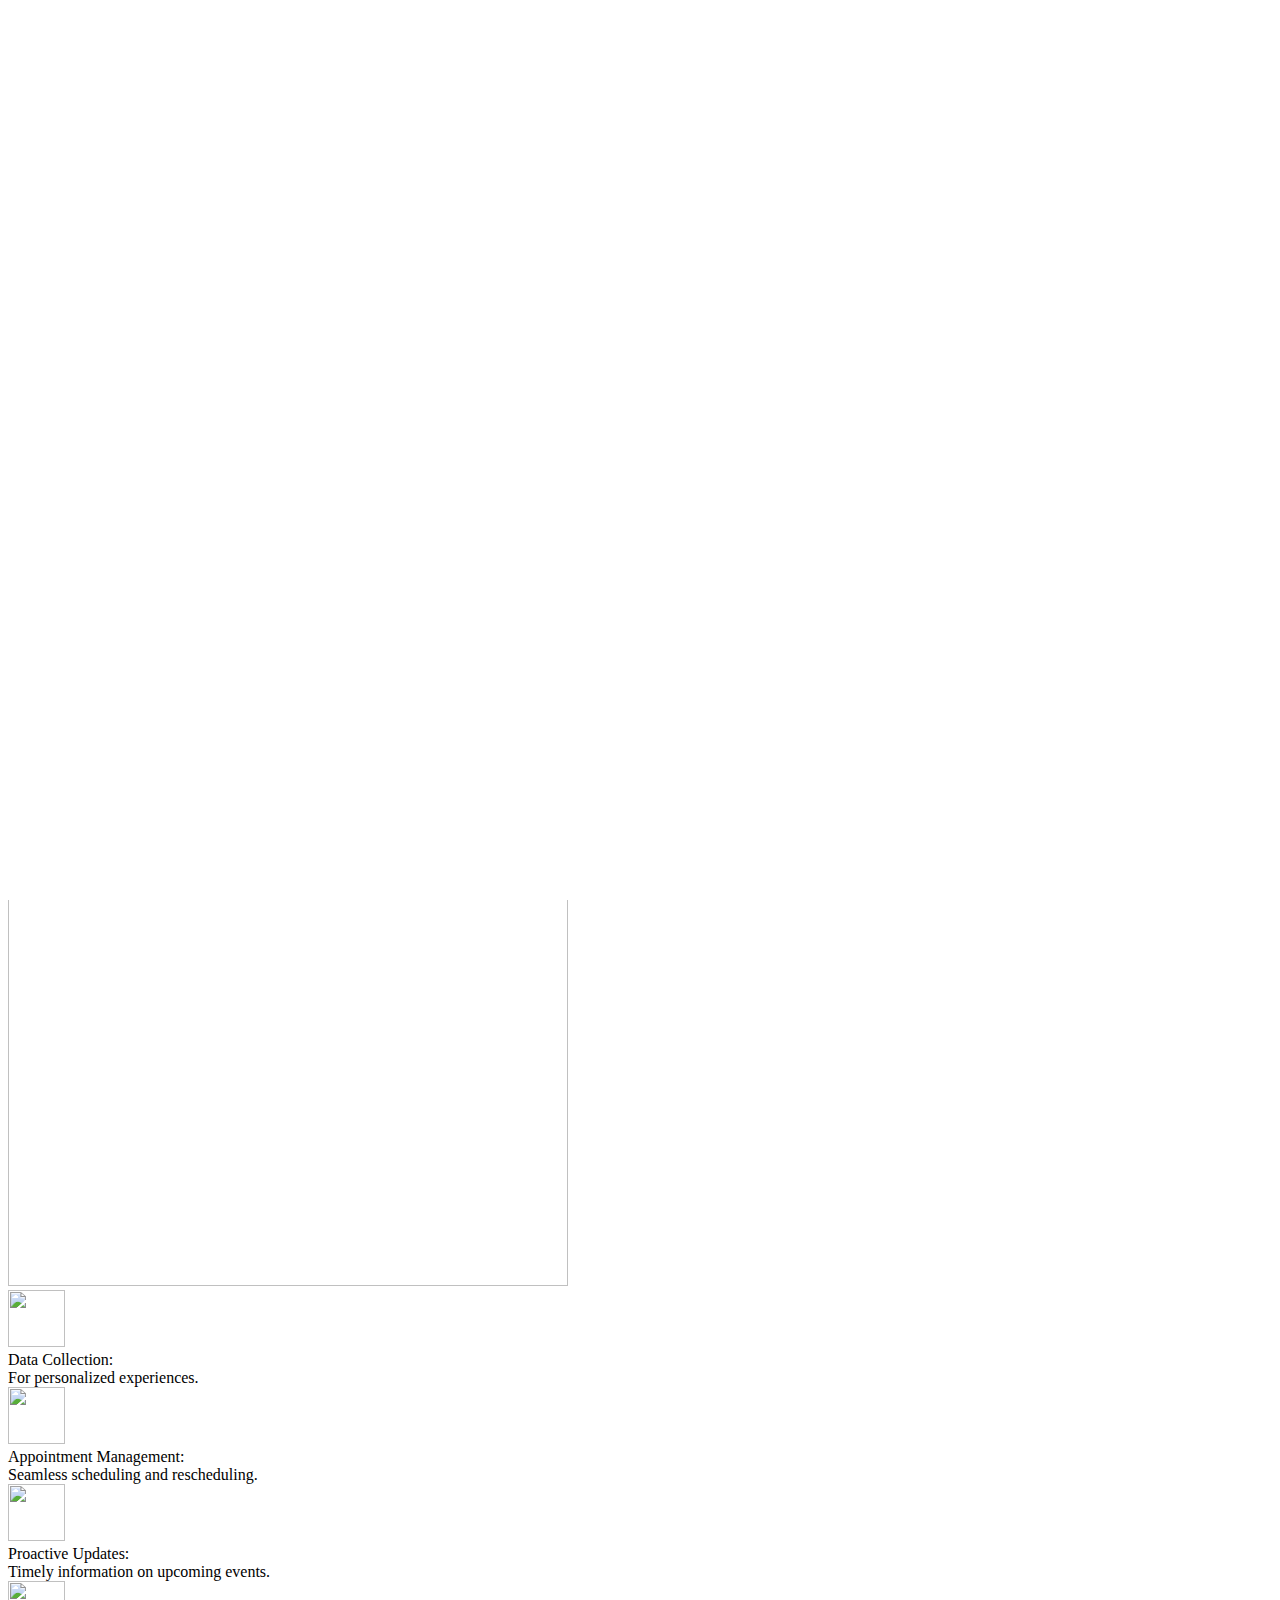
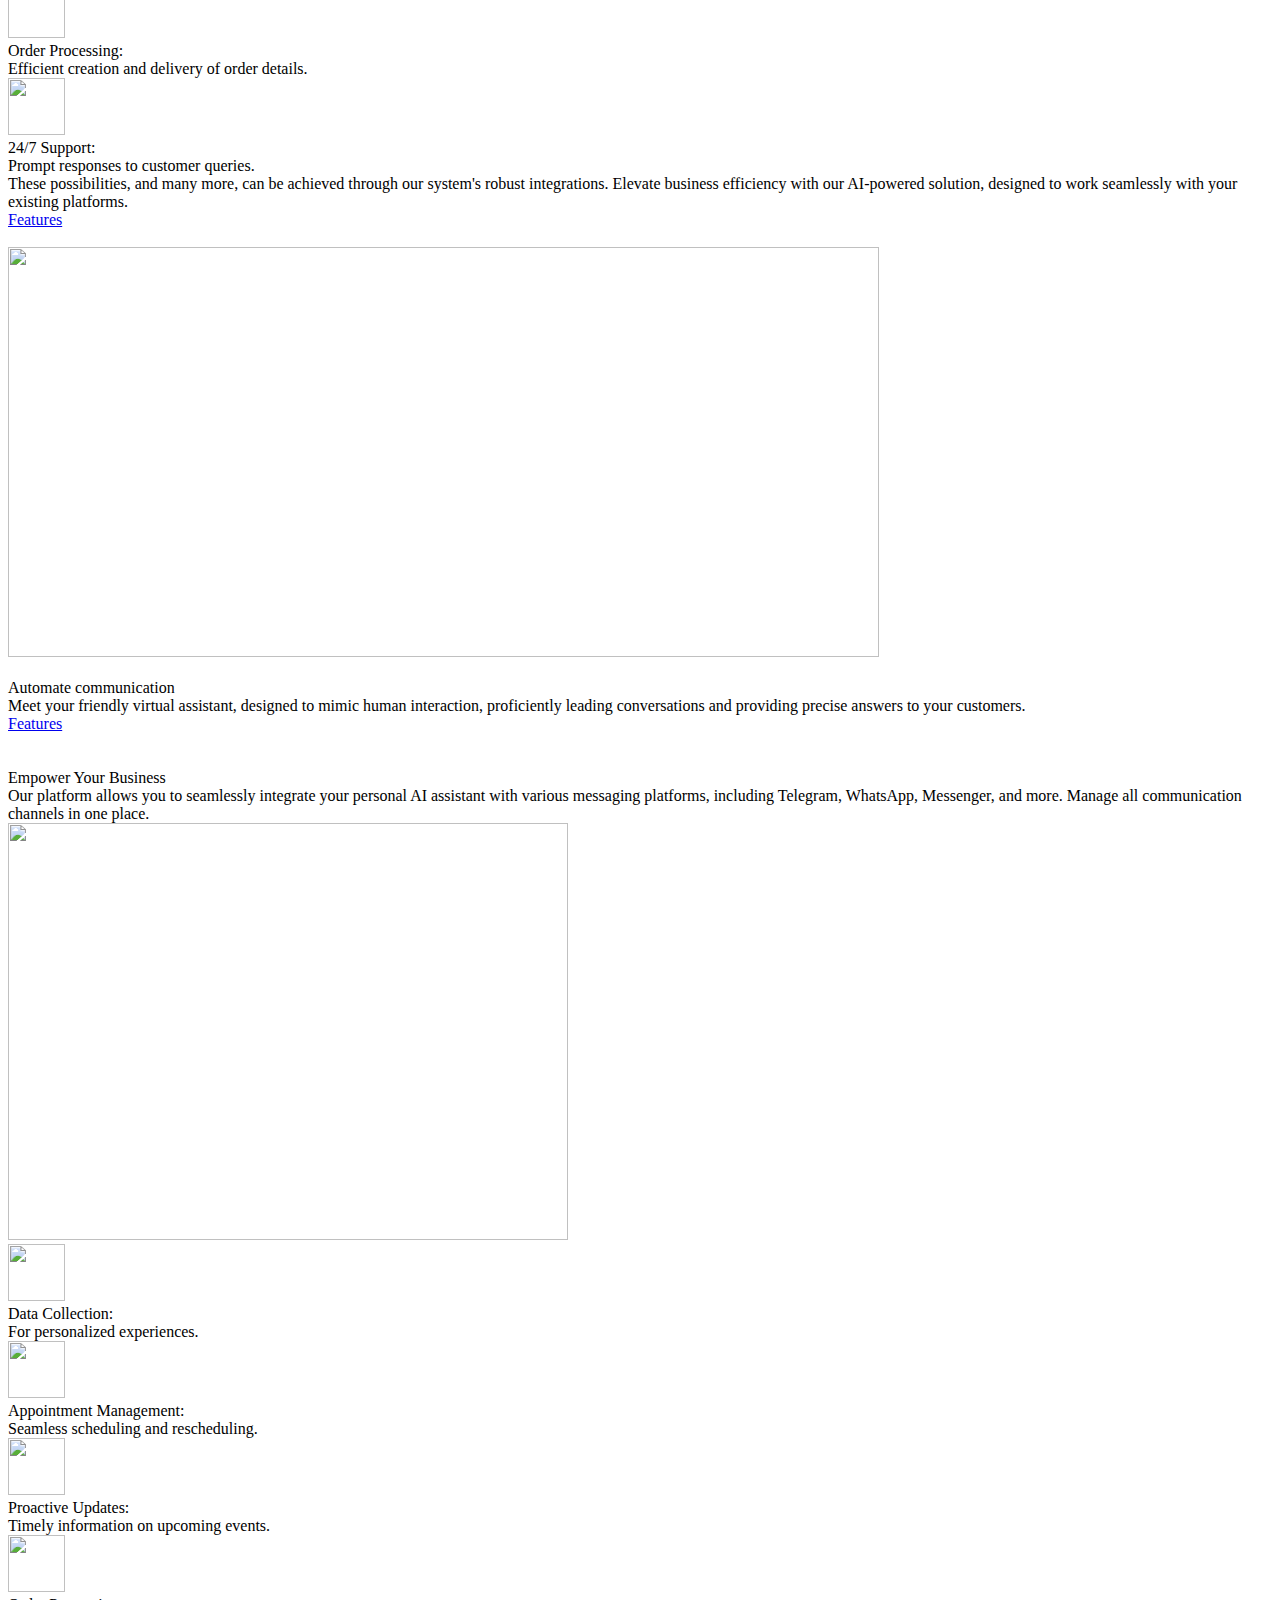
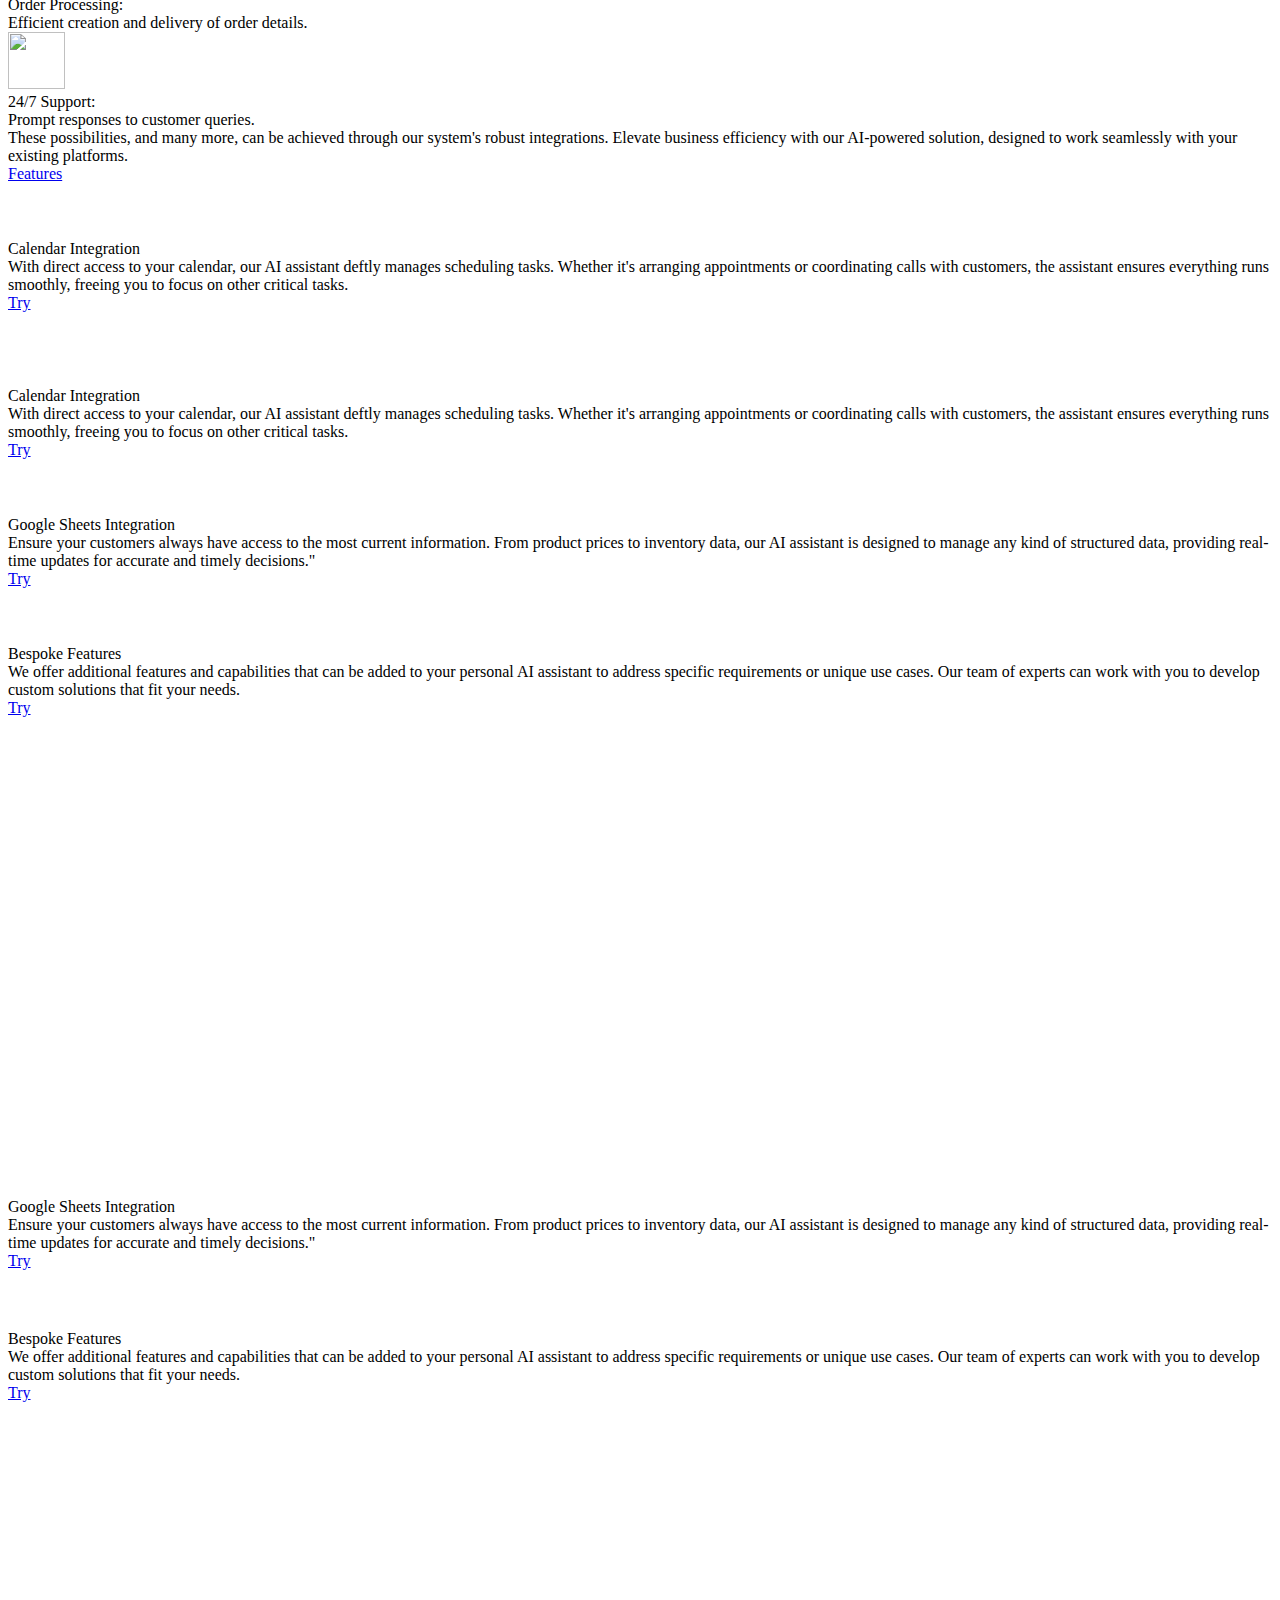
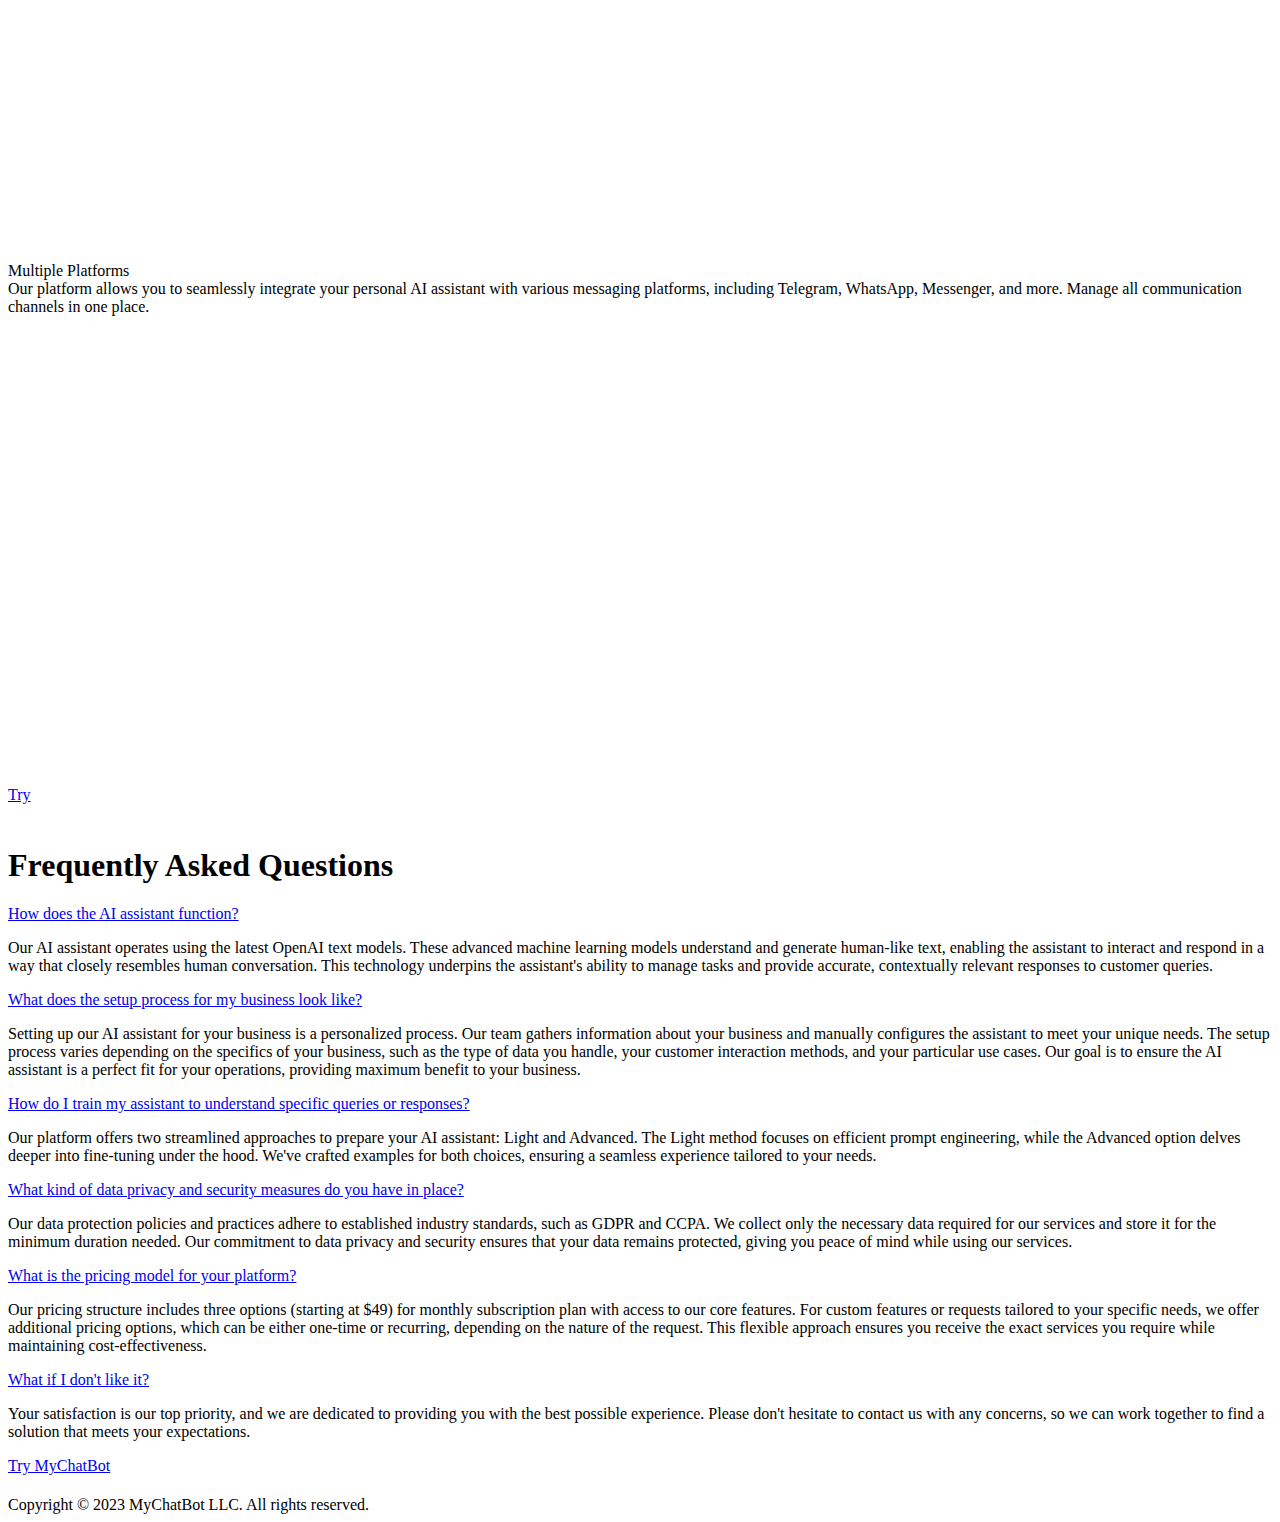
==== index.html @ 50b9a26c "Update index.html" ====
<!DOCTYPE html>
<html>
<head>
  <meta charset="utf-8">
  <title>MyChatBot</title>
  <meta content="width=device-width, initial-scale=1" name="viewport">
  <link href="css/normalize.css" rel="stylesheet" type="text/css">
  <link href="css/webflow.css" rel="stylesheet" type="text/css">
  <link href="css/mychatbot-app.css" rel="stylesheet" type="text/css">
  <script type="text/javascript">!function(o,c){var n=c.documentElement,t=" w-mod-";n.className+=t+"js",("ontouchstart"in o||o.DocumentTouch&&c instanceof DocumentTouch)&&(n.className+=t+"touch")}(window,document);</script>
  <link href="images/favicon.png" rel="shortcut icon" type="image/x-icon">
  <link href="images/webclip.png" rel="apple-touch-icon">
  <style>
    #lottie-container {
      display: flex;
      justify-content: center;
      align-items: center;
      position: fixed;
      top: 0;
      left: 0;
      right: 0;
      bottom: 0;
      width: 100%;
      height: 100%;
      z-index: 9999;
      background: white;
    }
    #lottie {
      width: 120px;
      height: 120px;
    }
  </style>
  <script src="https://cdnjs.cloudflare.com/ajax/libs/lottie-web/5.7.8/lottie.min.js"></script>
</head>
<body>
  <div class="section wf-section">
    <div data-animation="default" data-collapse="medium" data-duration="400" data-easing="ease" data-easing2="ease-out-expo" role="banner" class="navbar-logo-left-2 w-nav">
      <div class="navbarcontainer-2 w-container">
        <div class="navbar-content-2">
          <div class="navbar-brand-2">
            <div class="logo"><img src="images/Logo-png.png" loading="lazy" width="150" sizes="150px" srcset="images/Logo-png-p-500.png 500w, images/Logo-png-p-800.png 800w, images/Logo-png.png 1002w" alt=""></div>
          </div>
          <nav role="navigation" class="navbar-menu-2 w-nav-menu">
            <a href="#Product" class="navbar-link-2 w-nav-link">
              <div class="text-3">Product</div>
            </a>
            <a href="#Features" class="navbar-link-2 w-nav-link">
              <div class="text-3">Features</div>
            </a>
            <a href="#FAQ" class="navbar-link-2 w-nav-link">
              <div class="text-3">FAQ</div>
            </a>
            <a href="ru-version.html" class="navbar-link-2 w-nav-link">
              <div class="text-3">RU Version</div>
            </a>
          </nav>
        </div>
        <div class="w-nav-button">
          <div class="w-icon-nav-menu"></div>
        </div>
      </div>
    </div>
    <div class="hero-no-image">
      <div class="title">
        <h1 class="heading-2">AI-Enhanced</h1>
        <h1 class="heading-2"><span class="text-span-3">Customer Interaction</span></h1>
      </div>
      <div class="small-container">
        <a href="#Product" class="link-block-4 w-inline-block">
          <div class="frame-49">
            <div class="text-12">Read about us</div><img src="images/Vectors-Wrapper_16.svg" loading="lazy" width="12" height="12" alt="" class="vectors-wrapper-47">
          </div>
        </a>
      </div>
    </div>
  </div>
  <div id="Product" class="s-2 wf-section"></div>
  <section class="section-2-pc wf-section">
    <div id="S-2-PC" class="hero-heading-left-3">
      <div class="container f2wf-columns">
        <div class="column">
          <div class="div-block">
            <div class="frame-30"><img src="images/Vectors-Wrapper_8.svg" loading="lazy" width="4" height="35" alt="" class="vectors-wrapper-39">
              <div class="text-8 white">Automate Communication</div>
            </div>
            <div class="text-6">Meet your friendly virtual assistant, designed to mimic human interaction, proficiently leading conversations and providing precise answers to your customers.</div>
          </div>
          <div class="actions-2">
            <a href="#Features" class="link-block w-inline-block">
              <div class="frame-50">
                <div class="text-13">Features</div><img src="images/Vectors-Wrapper_1.svg" loading="lazy" width="12" height="12" alt="" class="vectors-wrapper-48">
              </div>
            </a>
          </div>
        </div>
        <div class="column-4"><img src="images/dialog.png" loading="lazy" width="560" height="417" srcset="images/dialog-p-500.png 500w, images/dialog-p-800.png 800w, images/dialog-p-1080.png 1080w, images/dialog.png 1120w" sizes="(max-width: 767px) 100vw, 44vw" alt="" class="automate-communication-image">
          <div class="image-wrapper-2"></div>
        </div>
      </div>
    </div>
    <div class="empower-your-business">
      <div class="frame-41">
        <div class="frame-45"><img src="images/Vectors-Wrapper_9.svg" loading="lazy" width="35" height="4.000001430511475" alt="" class="vectors-wrapper-40"><img src="images/Vectors-Wrapper_10.svg" loading="lazy" width="385" height="43" alt="" class="vectors-wrapper-41">
          <div class="text-9">Discover the potential of our AI assistant with diverse use cases:</div>
        </div>
      </div>
      <div class="frame-43"><img src="images/Empower.png" loading="lazy" height="417" width="560" srcset="images/Empower-p-500.png 500w, images/Empower-p-800.png 800w, images/Empower-p-1080.png 1080w, images/Empower.png 1120w" sizes="(max-width: 767px) 100vw, 560px" alt="" class="empower-your-business-image-mobile">
        <div class="frame-40">
          <div class="frame-34"><img src="images/Vectors-Wrapper_11.svg" loading="lazy" width="57" height="57" alt="" class="vectors-wrapper-43">
            <div class="frame-33">
              <div class="text-10">Data Collection:</div>
              <div class="text-9">For personalized experiences.</div>
            </div>
          </div>
          <div class="frame-34"><img src="images/Vectors-Wrapper_12.svg" loading="lazy" width="57" height="57" alt="" class="vectors-wrapper-43">
            <div class="frame-33">
              <div class="text-10">Appointment Management:</div>
              <div class="text-9">Seamless scheduling and rescheduling.</div>
            </div>
          </div>
          <div class="frame-34"><img src="images/Vectors-Wrapper_13.svg" loading="lazy" width="57" height="57" alt="" class="vectors-wrapper-43">
            <div class="frame-46">
              <div class="text-10">Proactive Updates:</div>
              <div class="text-9">Timely information on upcoming events.</div>
            </div>
          </div>
          <div class="frame-34"><img src="images/Vectors-Wrapper_14.svg" loading="lazy" width="57" height="57" alt="" class="vectors-wrapper-43">
            <div class="frame-33">
              <div class="text-10">Order Processing:</div>
              <div class="text-9">Efficient creation and delivery of order details.</div>
            </div>
          </div>
          <div class="frame-34"><img src="images/Vectors-Wrapper_15.svg" loading="lazy" width="57" height="57" alt="" class="vectors-wrapper-43">
            <div class="frame-33">
              <div class="text-10">24/7 Support:</div>
              <div class="text-9">Prompt responses to customer queries.</div>
            </div>
          </div>
        </div>
      </div>
      <div class="frame-42">
        <div class="text-9">These possibilities, and many more, can be achieved through our system&#x27;s robust integrations. Elevate business efficiency with our AI-powered solution, designed to work seamlessly with your existing platforms.</div>
      </div>
      <a href="#Features" class="link-block-7 w-inline-block">
        <div class="frame-48">
          <div class="text-11">Features</div><img src="images/Vectors-Wrapper_1.svg" loading="lazy" width="12" height="12" alt="" class="vectors-wrapper-46">
        </div>
      </a>
    </div>
  </section>
  <section class="section-2-mobile wf-section">
    <div class="automate-communication">
      <div class="column-6"><img src="images/dialog-mobile.png" loading="lazy" width="871" height="410" srcset="images/dialog-mobile-p-500.png 500w, images/dialog-mobile-p-800.png 800w, images/dialog-mobile.png 1020w" sizes="(max-width: 479px) 90vw, (max-width: 767px) 80vw, 100vw" alt="" class="automate-communication-image-mobile"></div>
      <div class="hero-heading-left-4">
        <div class="container f2wf-columns">
          <div class="column-5">
            <div class="content-2">
              <div class="title-on-mobile black"><img src="images/Rectangle-55.svg" loading="lazy" alt="" class="image">
                <div class="text black">Automate communication</div>
              </div>
              <div class="text-6">Meet your friendly virtual assistant, designed to mimic human interaction, proficiently leading conversations and providing precise answers to your customers.</div>
            </div>
            <div class="actions-2">
              <a href="#Features" class="link-block-10 w-inline-block">
                <div class="frame-56">
                  <div class="text-19">Features</div><img src="images/Vectors-Wrapper_1.svg" loading="lazy" width="12" height="12" alt="" class="vectors-wrapper-58">
                </div>
              </a>
            </div>
          </div>
        </div>
      </div>
    </div>
    <div class="empower-your-business">
      <div class="multiple-platforms-title"><img src="images/Vectors-Wrapper_2.svg" loading="lazy" width="51" height="3" alt="" class="vectors-wrapper-23">
        <div class="title-section multiple">
          <div class="text black central">Empower Your Business</div>
        </div>
        <div class="error-8660bf27-a27c-e716-fb35-db48041520e6">Our platform allows you to seamlessly integrate your personal AI assistant with various messaging platforms, including Telegram, WhatsApp, Messenger, and more. Manage all communication channels in one place. </div>
      </div>
      <div class="frame-43"><img src="images/Empower-mobile.png" loading="lazy" width="560" height="417" srcset="images/Empower-mobile-p-500.png 500w, images/Empower-mobile.png 680w" sizes="(max-width: 479px) 90vw, (max-width: 767px) 91vw, 100vw" alt="" class="empower-your-business-image-mobile">
        <div class="frame-40">
          <div class="frame-34"><img src="images/Vectors-Wrapper_11.svg" loading="lazy" width="57" height="57" alt="" class="vectors-wrapper-43">
            <div class="frame-33">
              <div class="text-10">Data Collection:</div>
              <div class="text-9">For personalized experiences.</div>
            </div>
          </div>
          <div class="frame-34"><img src="images/Vectors-Wrapper_12.svg" loading="lazy" width="57" height="57" alt="" class="vectors-wrapper-43">
            <div class="frame-33">
              <div class="text-10">Appointment Management:</div>
              <div class="text-9">Seamless scheduling and rescheduling.</div>
            </div>
          </div>
          <div class="frame-34"><img src="images/Vectors-Wrapper_13.svg" loading="lazy" width="57" height="57" alt="" class="vectors-wrapper-43">
            <div class="frame-46">
              <div class="text-10">Proactive Updates:</div>
              <div class="text-9">Timely information on upcoming events.</div>
            </div>
          </div>
          <div class="frame-34"><img src="images/Vectors-Wrapper_14.svg" loading="lazy" width="57" height="57" alt="" class="vectors-wrapper-43">
            <div class="frame-33">
              <div class="text-10">Order Processing:</div>
              <div class="text-9">Efficient creation and delivery of order details.</div>
            </div>
          </div>
          <div class="frame-34"><img src="images/Vectors-Wrapper_15.svg" loading="lazy" width="57" height="57" alt="" class="vectors-wrapper-43">
            <div class="frame-33">
              <div class="text-10">24/7 Support:</div>
              <div class="text-9">Prompt responses to customer queries.</div>
            </div>
          </div>
        </div>
      </div>
      <div class="text-9 _2">These possibilities, and many more, can be achieved through our system&#x27;s robust integrations. Elevate business efficiency with our AI-powered solution, designed to work seamlessly with your existing platforms.</div>
      <a href="#Features" class="link-block-7 w-inline-block">
        <div class="frame-48">
          <div class="text-11">Features</div><img src="images/Vectors-Wrapper_1.svg" loading="lazy" width="12" height="12" alt="" class="vectors-wrapper-46">
        </div>
      </a>
    </div>
  </section>
  <div id="Features" class="section-3 wf-section">
    <div class="hero-heading-left-5">
      <div class="container-4 f2wf-columns">
        <div class="column-8">
          <div class="frame-12">
            <div class="frame-10">
              <div class="frame-30"><img src="images/Vectors-Wrapper_8.svg" loading="lazy" width="4" height="35" alt="" class="vectors-wrapper-39">
                <div class="text-8">Calendar Integration</div>
              </div>
              <div class="error-76654496-761a-0708-2712-98f8a90341cc">With direct access to your calendar, our AI assistant deftly manages scheduling tasks. Whether it&#x27;s arranging appointments or coordinating calls with customers, the assistant ensures everything runs smoothly, freeing you to focus on other critical tasks.</div>
            </div>
            <a href="https://app.mychatbot.app/login" class="link-block-6 w-inline-block">
              <div class="frame-51">
                <div class="text-14">Try</div><img src="images/Vectors-Wrapper_17.svg" loading="lazy" width="16.970561981201172" height="16.970561981201172" alt="" class="vectors-wrapper-49">
              </div>
            </a>
          </div>
        </div><img src="images/calendar.png" loading="lazy" sizes="(max-width: 479px) 100vw, (max-width: 767px) 47vw, 48vw" srcset="images/calendar-p-500.png 500w, images/calendar-p-800.png 800w, images/calendar-p-1080.png 1080w, images/calendar-p-1600.png 1600w, images/calendar.png 1680w" alt="" class="google-calendar-image">
      </div>
    </div>
    <div class="hero-heading-left-6">
      <div class="container-5 integration google-calendar">
        <div class="column-9"><img src="images/calendar-mobile.png" loading="lazy" sizes="(max-width: 479px) 90vw, 100vw" srcset="images/calendar-mobile-p-500.png 500w, images/calendar-mobile-p-800.png 800w, images/calendar-mobile.png 1020w" alt="" class="google-calendar-image-mobile"></div>
        <div class="frame-25">
          <div class="frame-26">
            <div class="title-on-mobile"><img src="images/Rectangle-55.svg" loading="lazy" alt="" class="image">
              <div class="text">Calendar Integration</div>
            </div>
            <div class="error-f3b0b3af-4b83-d47d-6235-2949ba0753f5">With direct access to your calendar, our AI assistant deftly manages scheduling tasks. Whether it&#x27;s arranging appointments or coordinating calls with customers, the assistant ensures everything runs smoothly, freeing you to focus on other critical tasks.</div>
          </div>
          <a href="https://app.mychatbot.app/login" class="try w-inline-block">
            <div class="frame-57">
              <div class="text-20">Try</div><img src="images/Vectors-Wrapper_20.svg" loading="lazy" width="16.970561981201172" height="16.970561981201172" alt="" class="vectors-wrapper-59">
            </div>
          </a>
        </div>
      </div>
      <div class="container-5 integration google-sheets">
        <div class="column-9"><img src="images/sheets-mobile.png" loading="lazy" sizes="(max-width: 479px) 90vw, 100vw" srcset="images/sheets-mobile-p-500.png 500w, images/sheets-mobile-p-800.png 800w, images/sheets-mobile.png 1020w" alt="" class="google-sheets-image-mobile"></div>
        <div class="frame-25">
          <div class="frame-26">
            <div class="title-on-mobile"><img src="images/Rectangle-55.svg" loading="lazy" alt="" class="image">
              <div class="text">Google Sheets Integration</div>
            </div>
            <div class="error-f3b0b3af-4b83-d47d-6235-2949ba0753f5">Ensure your customers always have access to the most current information. From product prices to inventory data, our AI assistant is designed to manage any kind of structured data, providing real-time updates for accurate and timely decisions.&quot;</div>
          </div>
          <a href="https://app.mychatbot.app/login" class="try w-inline-block">
            <div class="frame-58">
              <div class="text-21">Try</div><img src="images/Vectors-Wrapper_20.svg" loading="lazy" width="16.970561981201172" height="16.970561981201172" alt="" class="vectors-wrapper-60">
            </div>
          </a>
        </div>
      </div>
      <div class="container-5 integration bespoke-features">
        <div class="column-9"><img src="images/Bespoke.png" loading="lazy" sizes="(max-width: 479px) 90vw, 100vw" srcset="images/Bespoke-p-500.png 500w, images/Bespoke.png 680w" alt="" class="bespoke-features-image-mobile"></div>
        <div class="frame-25">
          <div class="frame-26">
            <div class="title-on-mobile"><img src="images/Rectangle-55.svg" loading="lazy" alt="" class="image">
              <div class="text">Bespoke Features</div>
            </div>
            <div class="error-f3b0b3af-4b83-d47d-6235-2949ba0753f5">We offer additional features and capabilities that can be added to your personal AI assistant to address specific requirements or unique use cases. Our team of experts can work with you to develop custom solutions that fit your needs.</div>
          </div>
          <a href="https://app.mychatbot.app/login" class="try w-inline-block">
            <div class="frame-59">
              <div class="text-22">Try</div><img src="images/Vectors-Wrapper_20.svg" loading="lazy" width="16.970561981201172" height="16.970561981201172" alt="" class="vectors-wrapper-61">
            </div>
          </a>
        </div>
      </div>
    </div>
    <div class="google-sheets-integration">
      <div class="container-7 f2wf-columns-4">
        <div class="column-11"><img src="images/sheets.png" loading="lazy" width="560" height="417" srcset="images/sheets-p-500.png 500w, images/sheets-p-800.png 800w, images/sheets-p-1080.png 1080w, images/sheets-p-1600.png 1600w, images/sheets.png 1680w" sizes="(max-width: 479px) 100vw, (max-width: 767px) 91vw, (max-width: 991px) 560px, 44vw" alt="" class="google-sheets-image"></div>
        <div class="column-12">
          <div class="column-12">
            <div class="frame-8">
              <div class="frame-30"><img src="images/Vectors-Wrapper_8.svg" loading="lazy" width="4" height="35" alt="" class="vectors-wrapper-39">
                <div class="text-8">Google Sheets Integration</div>
              </div>
              <div class="text-15">Ensure your customers always have access to the most current information. From product prices to inventory data, our AI assistant is designed to manage any kind of structured data, providing real-time updates for accurate and timely decisions.&quot;</div>
            </div>
          </div>
          <div class="frame-52">
            <a href="https://app.mychatbot.app/login" class="link-block-9 w-inline-block">
              <div class="frame-6">
                <div class="text-16">Try</div><img src="images/Vectors-Wrapper_7.svg" loading="lazy" width="16.970561981201172" height="16.970561981201172" alt="" class="vectors-wrapper-52">
              </div>
            </a>
          </div>
        </div>
      </div>
    </div>
    <div class="bespoke-features-2">
      <div class="container-8 f2wf-columns-5">
        <div class="column-12">
          <div class="column-12">
            <div class="frame-8">
              <div class="frame-30"><img src="images/Vectors-Wrapper_8.svg" loading="lazy" width="4" height="35" alt="" class="vectors-wrapper-39">
                <div class="text-8">Bespoke Features</div>
              </div>
              <div class="error-e3e4fe3e-a5db-a793-9628-e2e95c82535a">We offer additional features and capabilities that can be added to your personal AI assistant to address specific requirements or unique use cases. Our team of experts can work with you to develop custom solutions that fit your needs.
              </div>
            </div>
          </div>
          <div class="actions-3">
            <div class="frame-9">
              <a href="https://app.mychatbot.app/login" class="link-block-8 w-inline-block">
                <div class="frame-53">
                  <div class="text-17">Try</div><img src="images/Vectors-Wrapper_18.svg" loading="lazy" width="16.970561981201172" height="16.970561981201172" alt="" class="vectors-wrapper-54">
                </div>
              </a>
            </div>
          </div>
        </div>
        <div class="column-13">
          <div class="bespoke-features-3"><img src="images/Bespoke-Features.png" loading="lazy" width="560" height="417" alt="" class="bespoke-features-image"></div>
        </div>
      </div>
    </div>
    <div class="multiple-platforms">
      <div class="container-2">
        <div class="multiple-platforms-title"><img src="images/Vectors-Wrapper_2.svg" loading="lazy" width="51" height="3" alt="" class="vectors-wrapper-23">
          <div class="title-section multiple">
            <div class="text">Multiple Platforms</div>
          </div>
          <div class="error-8660bf27-a27c-e716-fb35-db48041520e6">Our platform allows you to seamlessly integrate your personal AI assistant with various messaging platforms, including Telegram, WhatsApp, Messenger, and more. Manage all communication channels in one place. </div>
        </div>
        <div class="columns f2wf-columns">
          <div class="frame-5"><img src="images/Vectors-Wrapper_3.svg" loading="lazy" width="121" height="150" alt="" class="vectors-wrapper-24"><img src="images/Vectors-Wrapper_4.svg" loading="lazy" width="121" height="150" alt="" class="vectors-wrapper-24"></div>
          <div class="frame-7"><img src="images/Vectors-Wrapper_5.svg" loading="lazy" width="121" height="150" alt="" class="vectors-wrapper-24"><img src="images/Vectors-Wrapper_19.svg" loading="lazy" width="121" height="158" alt="" class="vectors-wrapper-57"></div>
          <div class="frame-7"><img src="images/Vectors-Wrapper_6.svg" loading="lazy" width="121" height="150" alt="" class="vectors-wrapper-24"></div>
        </div>
        <div class="hero-heading-right">
          <div class="container-3 f2wf-columns">
            <div class="column-7">
              <a href="https://app.mychatbot.app/login" class="link-block-5 w-inline-block">
                <div class="frame-51">
                  <div class="text-14">Try</div><img src="images/Vectors-Wrapper_17.svg" loading="lazy" width="16.970561981201172" height="16.970561981201172" alt="" class="vectors-wrapper-49">
                </div>
              </a>
            </div>
          </div>
        </div>
      </div>
    </div>
  </div>
  <div id="FAQ" class="faq-section">
    <div class="page-title">
      <h1 class="h1">Frequently Asked Questions</h1>
    </div>
    <div class="faq-wrap">
      <div class="faq-question-wrap">
        <a href="#" class="faq-question-bar w-inline-block">
          <div class="question-title">How does the AI assistant function?</div>
          <div data-is-ix2-target="1" class="animation" data-w-id="23b9ec08-18e7-0bbf-4ca3-02ee016a54fd" data-animation-type="lottie" data-src="https://uploads-ssl.webflow.com/64500c57db20bf2bebf4250b/64500c57db20bf6692f4251a_animation-w1024-h1024%20(1).json" data-loop="0" data-direction="1" data-autoplay="0" data-renderer="svg" data-default-duration="3.036369579362504" data-duration="0" data-ix2-initial-state="12"></div>
        </a>
        <div class="faq-content">
          <p class="paragraph">Our AI assistant operates using the latest OpenAI text models. These advanced machine learning models understand and generate human-like text, enabling the assistant to interact and respond in a way that closely resembles human conversation. This technology underpins the assistant&#x27;s ability to manage tasks and provide accurate, contextually relevant responses to customer queries.</p>
        </div>
      </div>
      <div class="faq-question-wrap">
        <a href="#" class="faq-question-bar w-inline-block">
          <div class="question-title">What does the setup process for my business look like?</div>
          <div data-is-ix2-target="1" class="animation" data-w-id="ce5255c2-d560-7773-775b-ff8b586501c0" data-animation-type="lottie" data-src="https://uploads-ssl.webflow.com/64500c57db20bf2bebf4250b/64500c57db20bf6692f4251a_animation-w1024-h1024%20(1).json" data-loop="0" data-direction="1" data-autoplay="0" data-renderer="svg" data-default-duration="3.036369579362504" data-duration="0" data-ix2-initial-state="12"></div>
        </a>
        <div class="faq-content">
          <p class="paragraph">Setting up our AI assistant for your business is a personalized process. Our team gathers information about your business and manually configures the assistant to meet your unique needs. The setup process varies depending on the specifics of your business, such as the type of data you handle, your customer interaction methods, and your particular use cases. Our goal is to ensure the AI assistant is a perfect fit for your operations, providing maximum benefit to your business.</p>
        </div>
      </div>
      <div class="faq-question-wrap">
        <a href="#" class="faq-question-bar w-inline-block">
          <div class="question-title">How do I train my assistant to understand specific queries or responses?</div>
          <div data-is-ix2-target="1" class="animation" data-w-id="4f62840b-f549-335c-10d7-2ad9aa4bfa20" data-animation-type="lottie" data-src="https://uploads-ssl.webflow.com/64500c57db20bf2bebf4250b/64500c57db20bf6692f4251a_animation-w1024-h1024%20(1).json" data-loop="0" data-direction="1" data-autoplay="0" data-renderer="svg" data-default-duration="3.036369579362504" data-duration="0" data-ix2-initial-state="12"></div>
        </a>
        <div class="faq-content">
          <p class="paragraph">Our platform offers two streamlined approaches to prepare your AI assistant: Light and Advanced. The Light method focuses on efficient prompt engineering, while the Advanced option delves deeper into fine-tuning under the hood. We&#x27;ve crafted examples for both choices, ensuring a seamless experience tailored to your needs.</p>
        </div>
      </div>
      <div class="faq-question-wrap">
        <a href="#" class="faq-question-bar w-inline-block">
          <div class="question-title">What kind of data privacy and security measures do you have in place?</div>
          <div data-is-ix2-target="1" class="animation" data-w-id="4f62840b-f549-335c-10d7-2ad9aa4bfa28" data-animation-type="lottie" data-src="https://uploads-ssl.webflow.com/64500c57db20bf2bebf4250b/64500c57db20bf6692f4251a_animation-w1024-h1024%20(1).json" data-loop="0" data-direction="1" data-autoplay="0" data-renderer="svg" data-default-duration="3.036369579362504" data-duration="0" data-ix2-initial-state="12"></div>
        </a>
        <div class="faq-content">
          <p class="paragraph">Our data protection policies and practices adhere to established industry standards, such as GDPR and CCPA. We collect only the necessary data required for our services and store it for the minimum duration needed. Our commitment to data privacy and security ensures that your data remains protected, giving you peace of mind while using our services.</p>
        </div>
      </div>
      <div class="faq-question-wrap">
        <a href="#" class="faq-question-bar w-inline-block">
          <div class="question-title">What is the pricing model for your platform?</div>
          <div data-is-ix2-target="1" class="animation" data-w-id="4f62840b-f549-335c-10d7-2ad9aa4bfa30" data-animation-type="lottie" data-src="https://uploads-ssl.webflow.com/64500c57db20bf2bebf4250b/64500c57db20bf6692f4251a_animation-w1024-h1024%20(1).json" data-loop="0" data-direction="1" data-autoplay="0" data-renderer="svg" data-default-duration="3.036369579362504" data-duration="0" data-ix2-initial-state="12"></div>
        </a>
        <div class="faq-content">
          <p class="paragraph">Our pricing structure includes three options (starting at $49) for monthly subscription plan with access to our core features. For custom features or requests tailored to your specific needs, we offer additional pricing options, which can be either one-time or recurring, depending on the nature of the request. This flexible approach ensures you receive the exact services you require while maintaining cost-effectiveness.<a href="https://mychatbot.app/#"><br></a>
          </p>
        </div>
      </div>
      <div class="faq-question-wrap">
        <a href="#" class="faq-question-bar w-inline-block">
          <div class="question-title">What if I don&#x27;t like it?</div>
          <div data-is-ix2-target="1" class="animation" data-w-id="4021452b-13e7-9320-38b9-6962254f76df" data-animation-type="lottie" data-src="https://uploads-ssl.webflow.com/64500c57db20bf2bebf4250b/64500c57db20bf6692f4251a_animation-w1024-h1024%20(1).json" data-loop="0" data-direction="1" data-autoplay="0" data-renderer="svg" data-default-duration="3.036369579362504" data-duration="0" data-ix2-initial-state="12"></div>
        </a>
        <div class="faq-content">
          <p class="paragraph">Your satisfaction is our top priority, and we are dedicated to providing you with the best possible experience. Please don&#x27;t hesitate to contact us with any concerns, so we can work together to find a solution that meets your expectations.<a href="https://mychatbot.app/#"><br></a>
          </p>
        </div>
      </div>
    </div>
    <div class="column-7">
      <a href="https://app.mychatbot.app/login" class="link-block-5 w-inline-block">
        <div class="frame-51">
          <div class="text-14">Try MyChatBot</div><img src="images/Vectors-Wrapper_17.svg" loading="lazy" width="16.970561981201172" height="16.970561981201172" alt="" class="vectors-wrapper-49">
        </div>
      </a>
    </div>
  </div>
  <div class="section-4 wf-section">
    <div class="container-6 w-container">
      <div class="text-block-2">Copyright © 2023 MyChatBot LLC. All rights reserved.</div>
    </div>
  </div>
  <div id="lottie-container">
    <div id="lottie"></div>
  </div>
  <script src="https://d3e54v103j8qbb.cloudfront.net/js/jquery-3.5.1.min.dc5e7f18c8.js?site=644d4c7d3b16ce06a39ddca5" type="text/javascript" integrity="sha256-9/aliU8dGd2tb6OSsuzixeV4y/faTqgFtohetphbbj0=" crossorigin="anonymous"></script>
  <script src="js/webflow.js" type="text/javascript"></script>
<script>
  window.addEventListener('load', (event) => {
    const animation = lottie.loadAnimation({
      container: document.getElementById('lottie'), // the DOM element that will contain the animation
      renderer: 'svg',
      loop: false, // Only play the animation once
      autoplay: true, // Automatically start on page load
      path: 'images/preloader.json' // the path to the animation json
    });

    animation.addEventListener('complete', () => {
      // remove the preloader from the DOM
      document.getElementById('lottie-container').style.display = 'none';
    });
  });
</script>
</body>
</html>
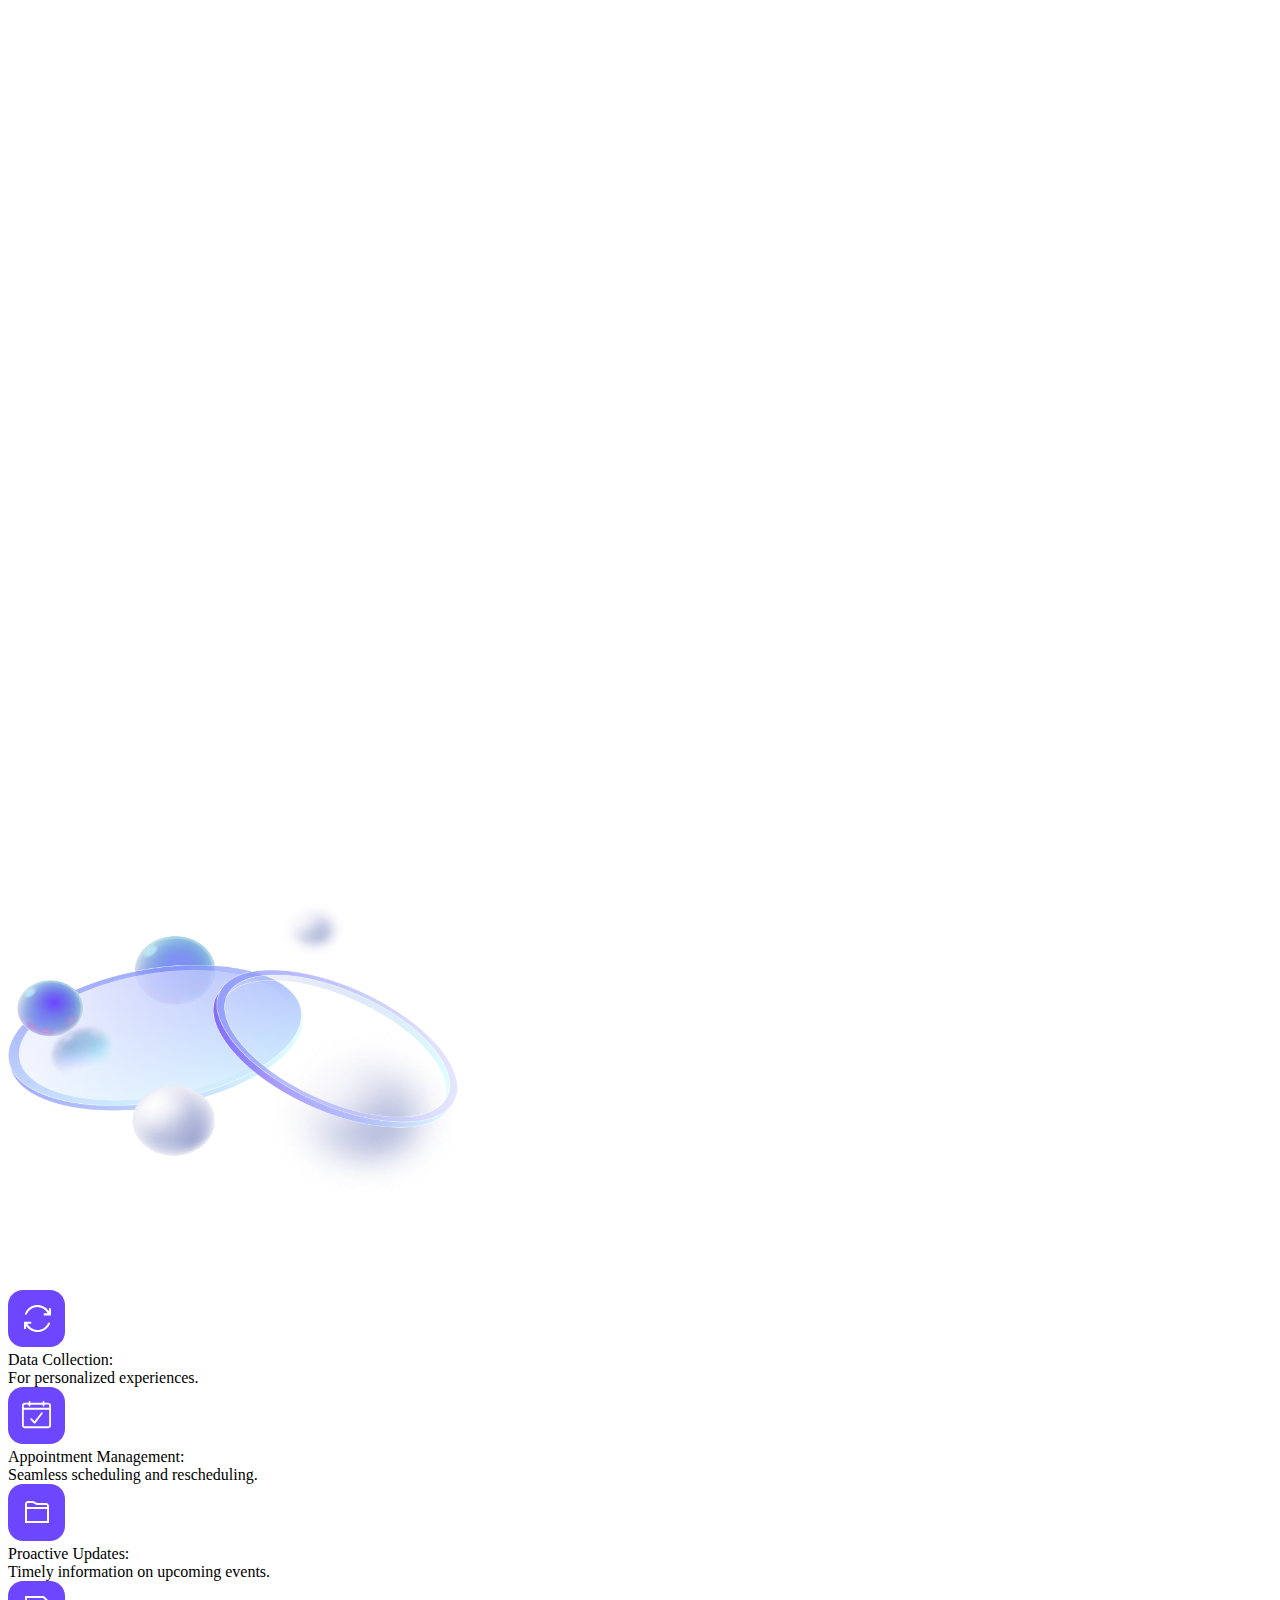
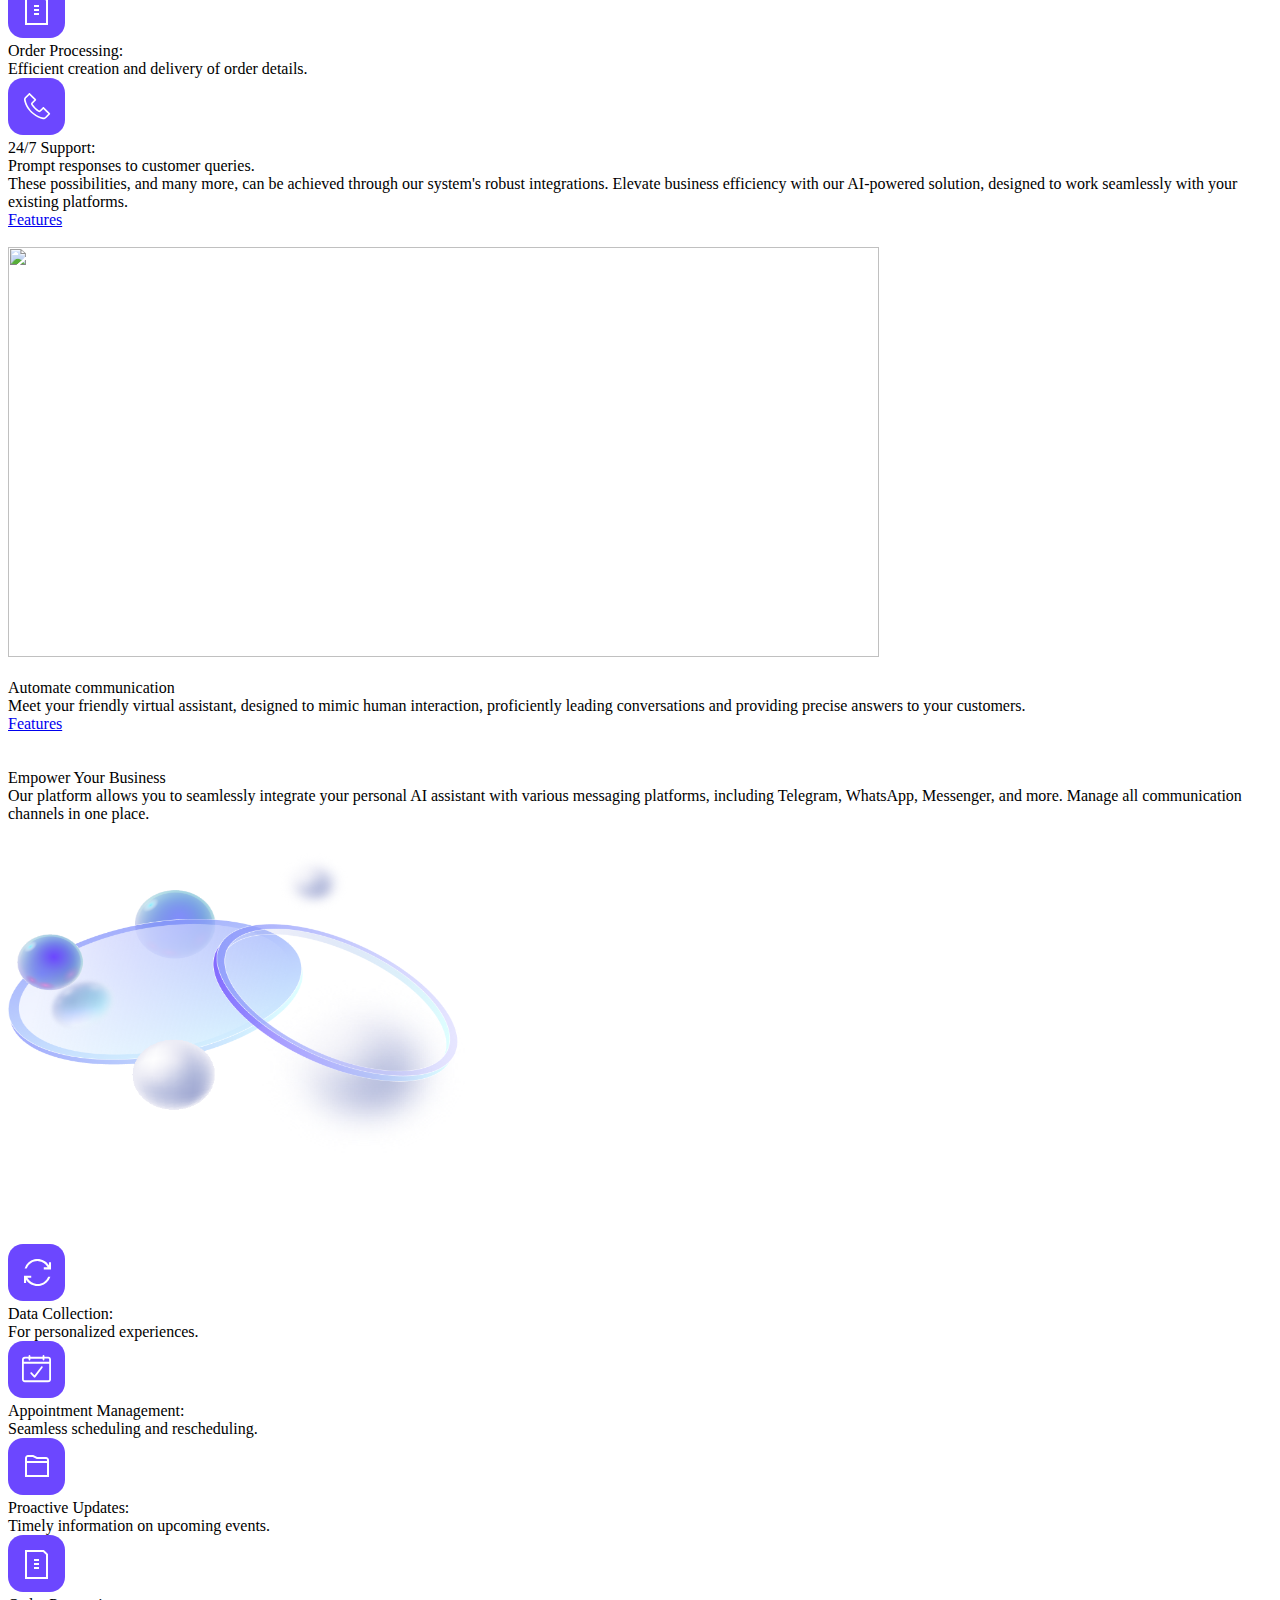
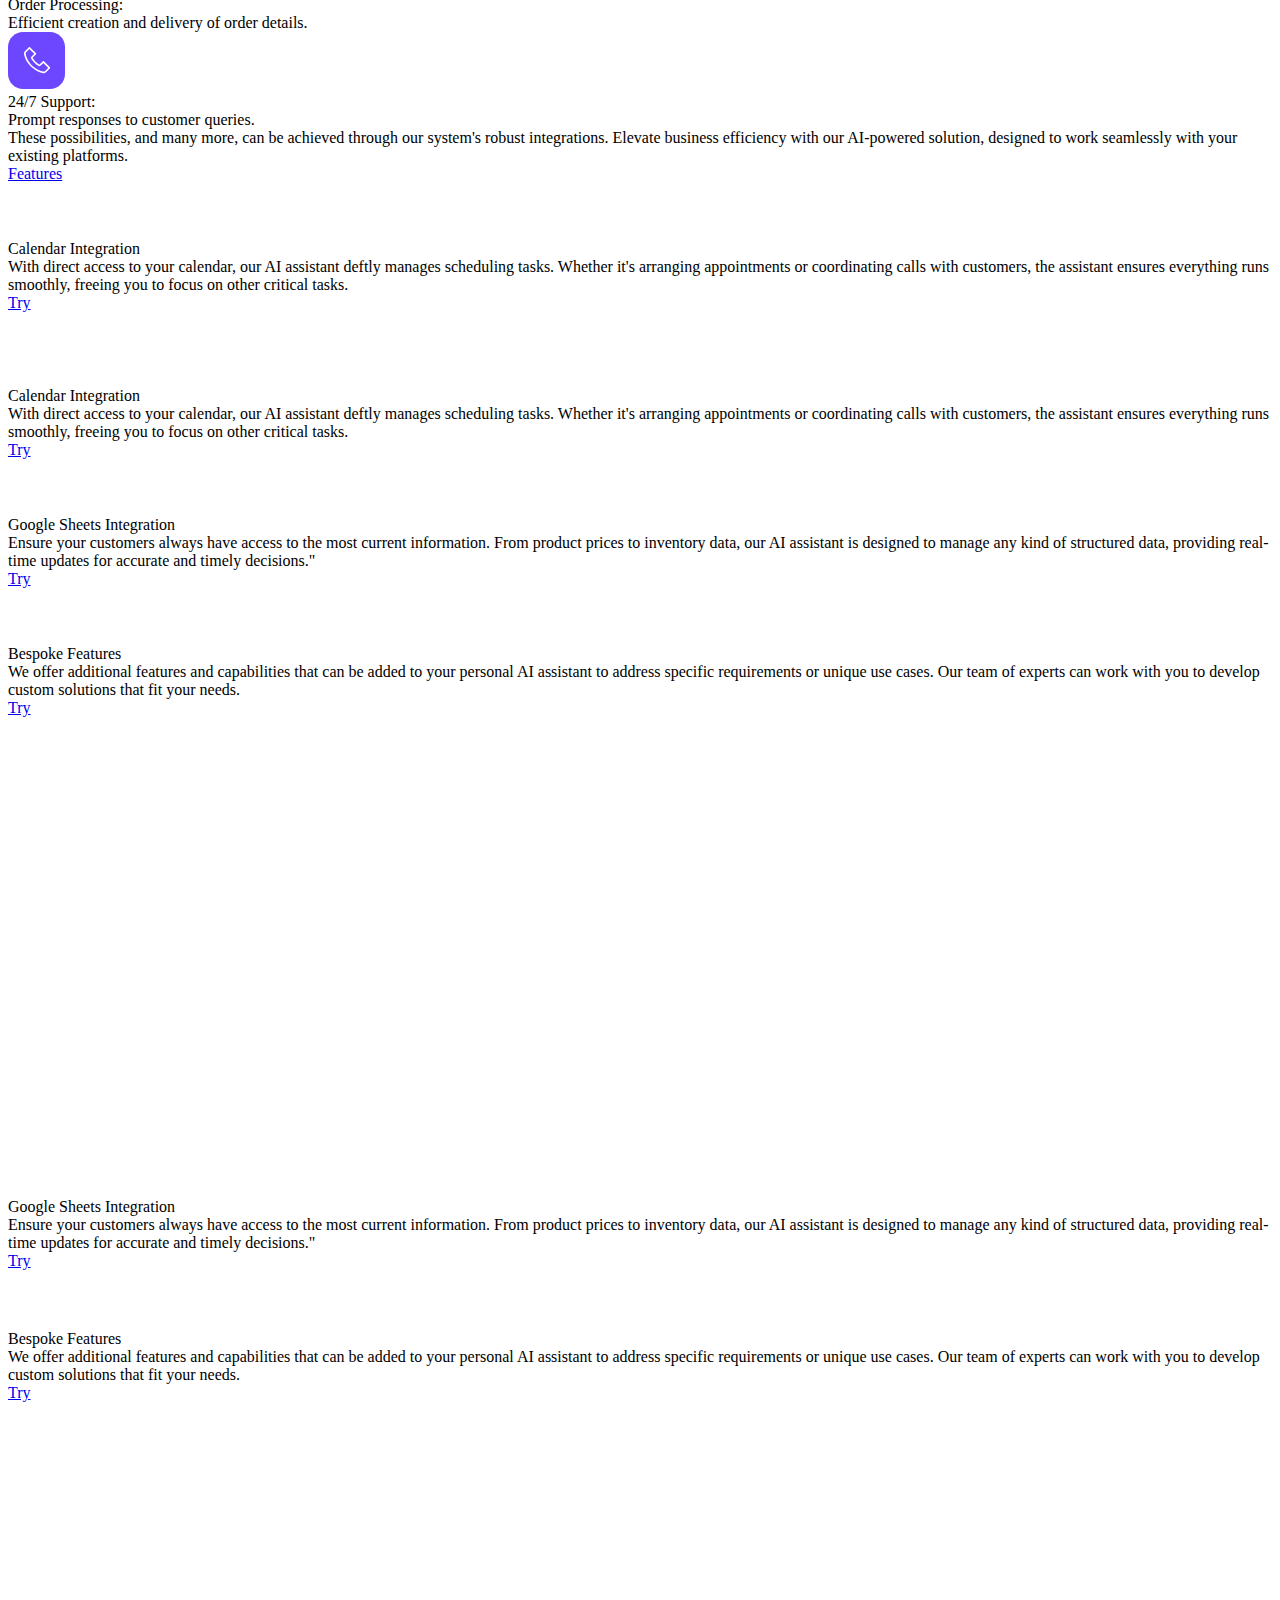
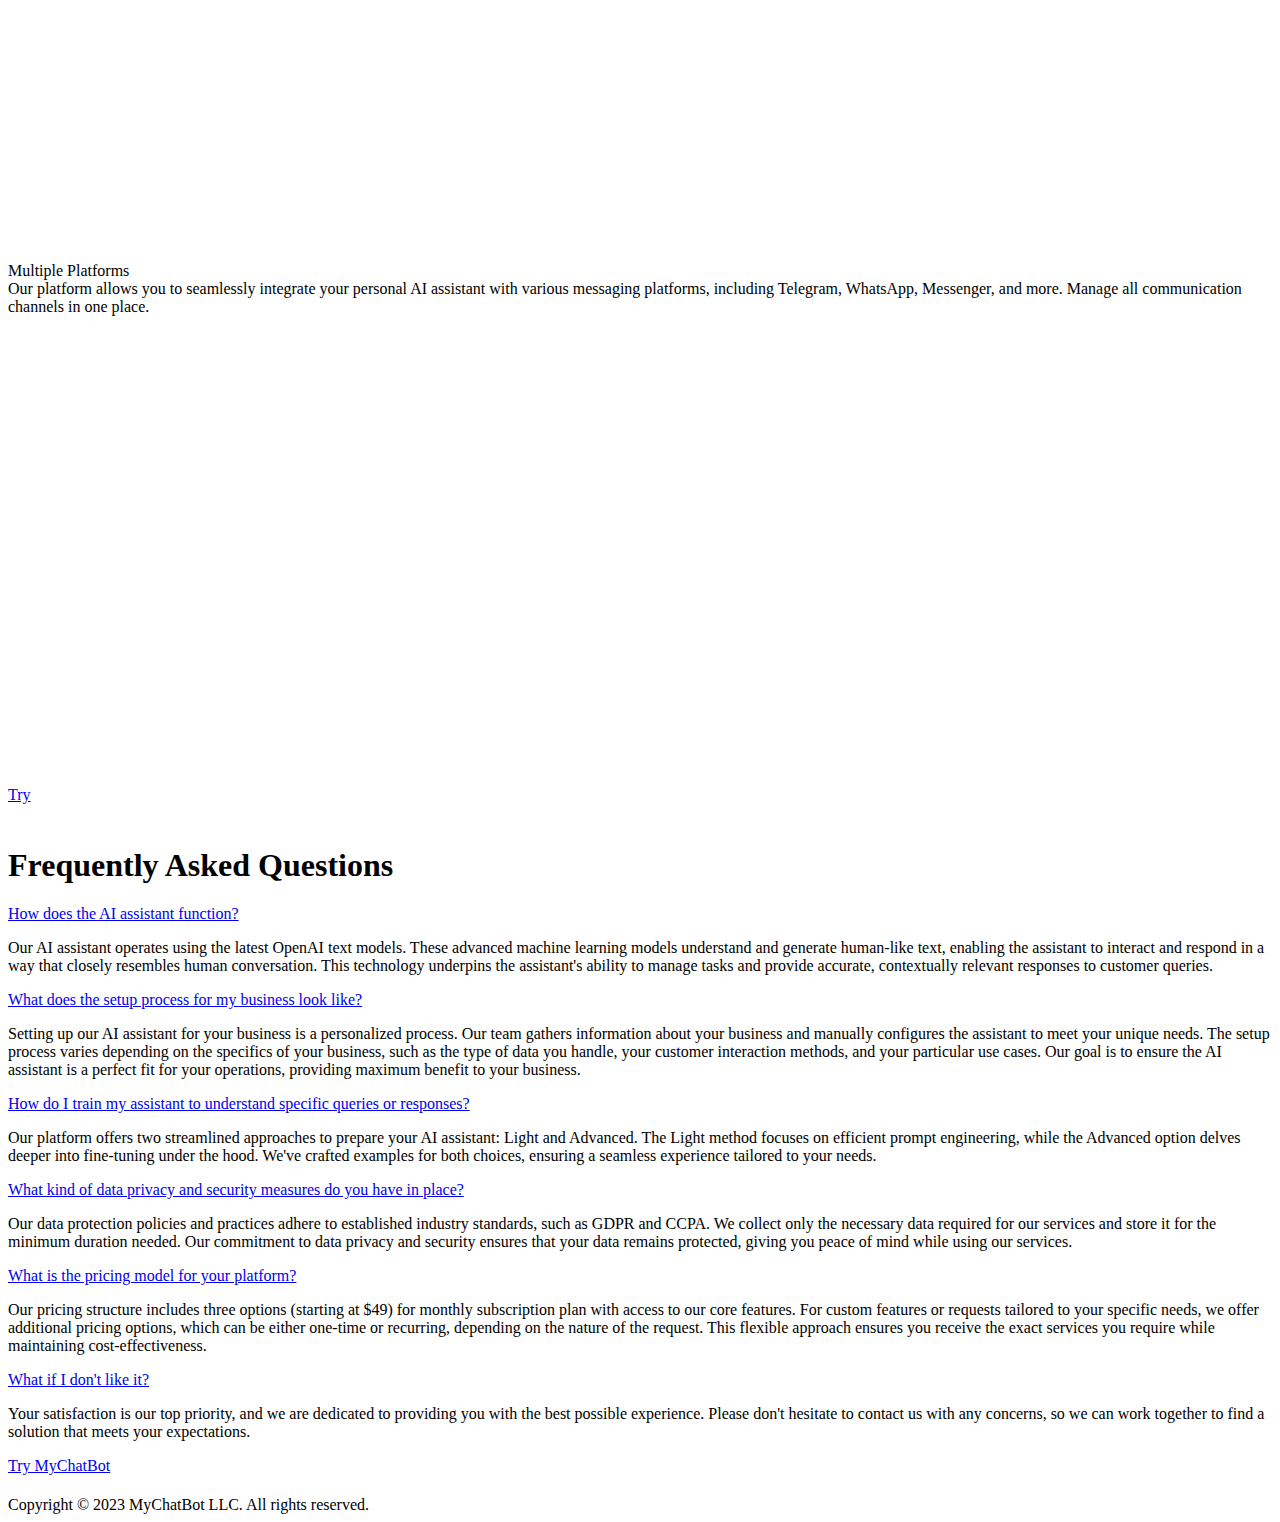
==== commit 985e9409: "Update vectors-wrappers" ====
--- a/index.html
+++ b/index.html
@@ -29,6 +29,12 @@
       width: 120px;
       height: 120px;
     }
+
+    @media screen and (max-width: 500px)  {
+    .empower-your-business-image-mobile {
+      display:none;
+    }
+  }
   </style>
   <script src="https://cdnjs.cloudflare.com/ajax/libs/lottie-web/5.7.8/lottie.min.js"></script>
 </head>
@@ -104,7 +110,7 @@
           <div class="text-9">Discover the potential of our AI assistant with diverse use cases:</div>
         </div>
       </div>
-      <div class="frame-43"><img src="images/Empower.png" loading="lazy" height="417" width="560" srcset="images/Empower-p-500.png 500w, images/Empower-p-800.png 800w, images/Empower-p-1080.png 1080w, images/Empower.png 1120w" sizes="(max-width: 767px) 100vw, 560px" alt="" class="empower-your-business-image-mobile">
+      <div class="frame-43"><img src="images/3d.png" loading="lazy" height="417" width="560" srcset="images/3d.png 500w, images/3d.png 800w, images/3d.png 1080w, images/3d.png 1120w" sizes="(max-width: 767px) 100vw, 560px" alt="" class="empower-your-business-image-mobile">
         <div class="frame-40">
           <div class="frame-34"><img src="images/Vectors-Wrapper_11.svg" loading="lazy" width="57" height="57" alt="" class="vectors-wrapper-43">
             <div class="frame-33">
@@ -178,7 +184,7 @@
         </div>
         <div class="error-8660bf27-a27c-e716-fb35-db48041520e6">Our platform allows you to seamlessly integrate your personal AI assistant with various messaging platforms, including Telegram, WhatsApp, Messenger, and more. Manage all communication channels in one place. </div>
       </div>
-      <div class="frame-43"><img src="images/Empower-mobile.png" loading="lazy" width="560" height="417" srcset="images/Empower-mobile-p-500.png 500w, images/Empower-mobile.png 680w" sizes="(max-width: 479px) 90vw, (max-width: 767px) 91vw, 100vw" alt="" class="empower-your-business-image-mobile">
+      <div class="frame-43"><img src="images/3d.png" loading="lazy" styles="@media screen and (max-width: 500px) {display:none;}" width="560" height="417" srcset="images/3d.png 500w, images/3d.png 680w" sizes="(max-width: 479px) 90vw, (max-width: 767px) 91vw, 100vw" alt="" class="empower-your-business-image-mobile">
         <div class="frame-40">
           <div class="frame-34"><img src="images/Vectors-Wrapper_11.svg" loading="lazy" width="57" height="57" alt="" class="vectors-wrapper-43">
             <div class="frame-33">
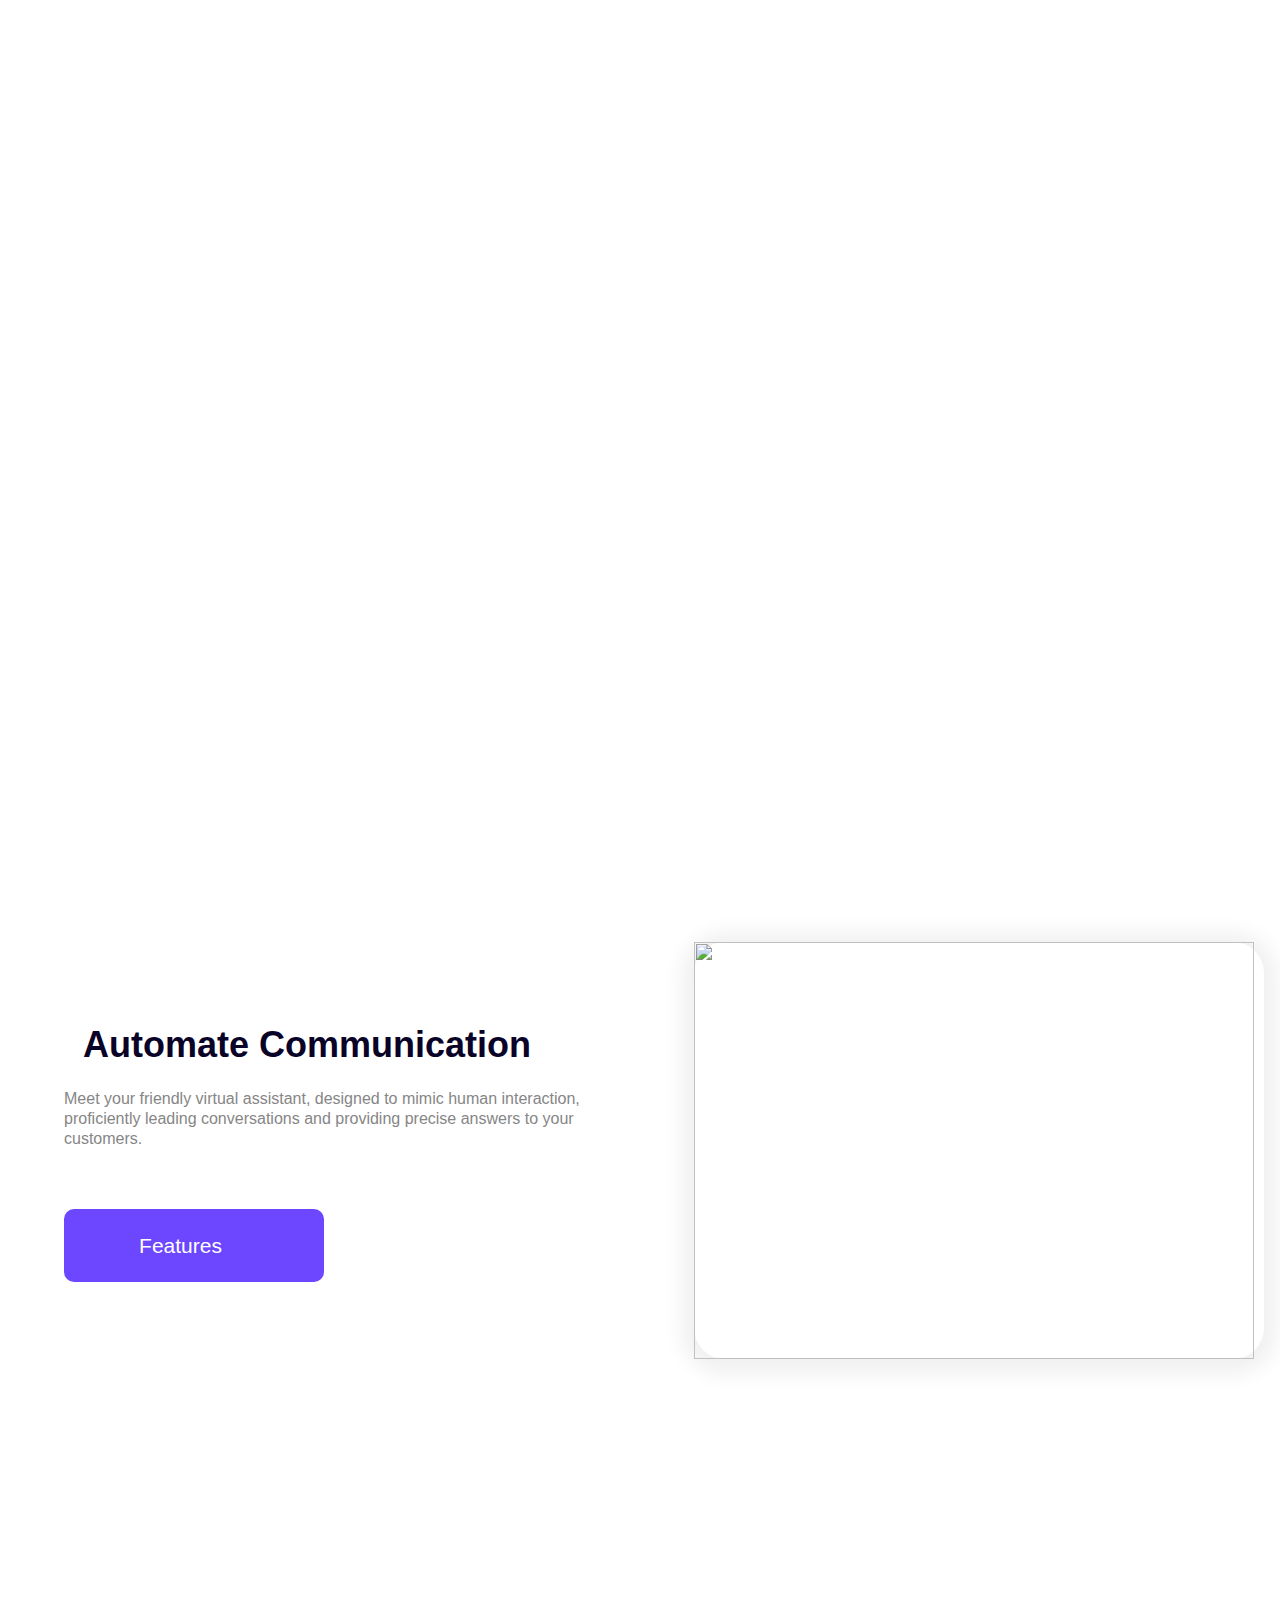
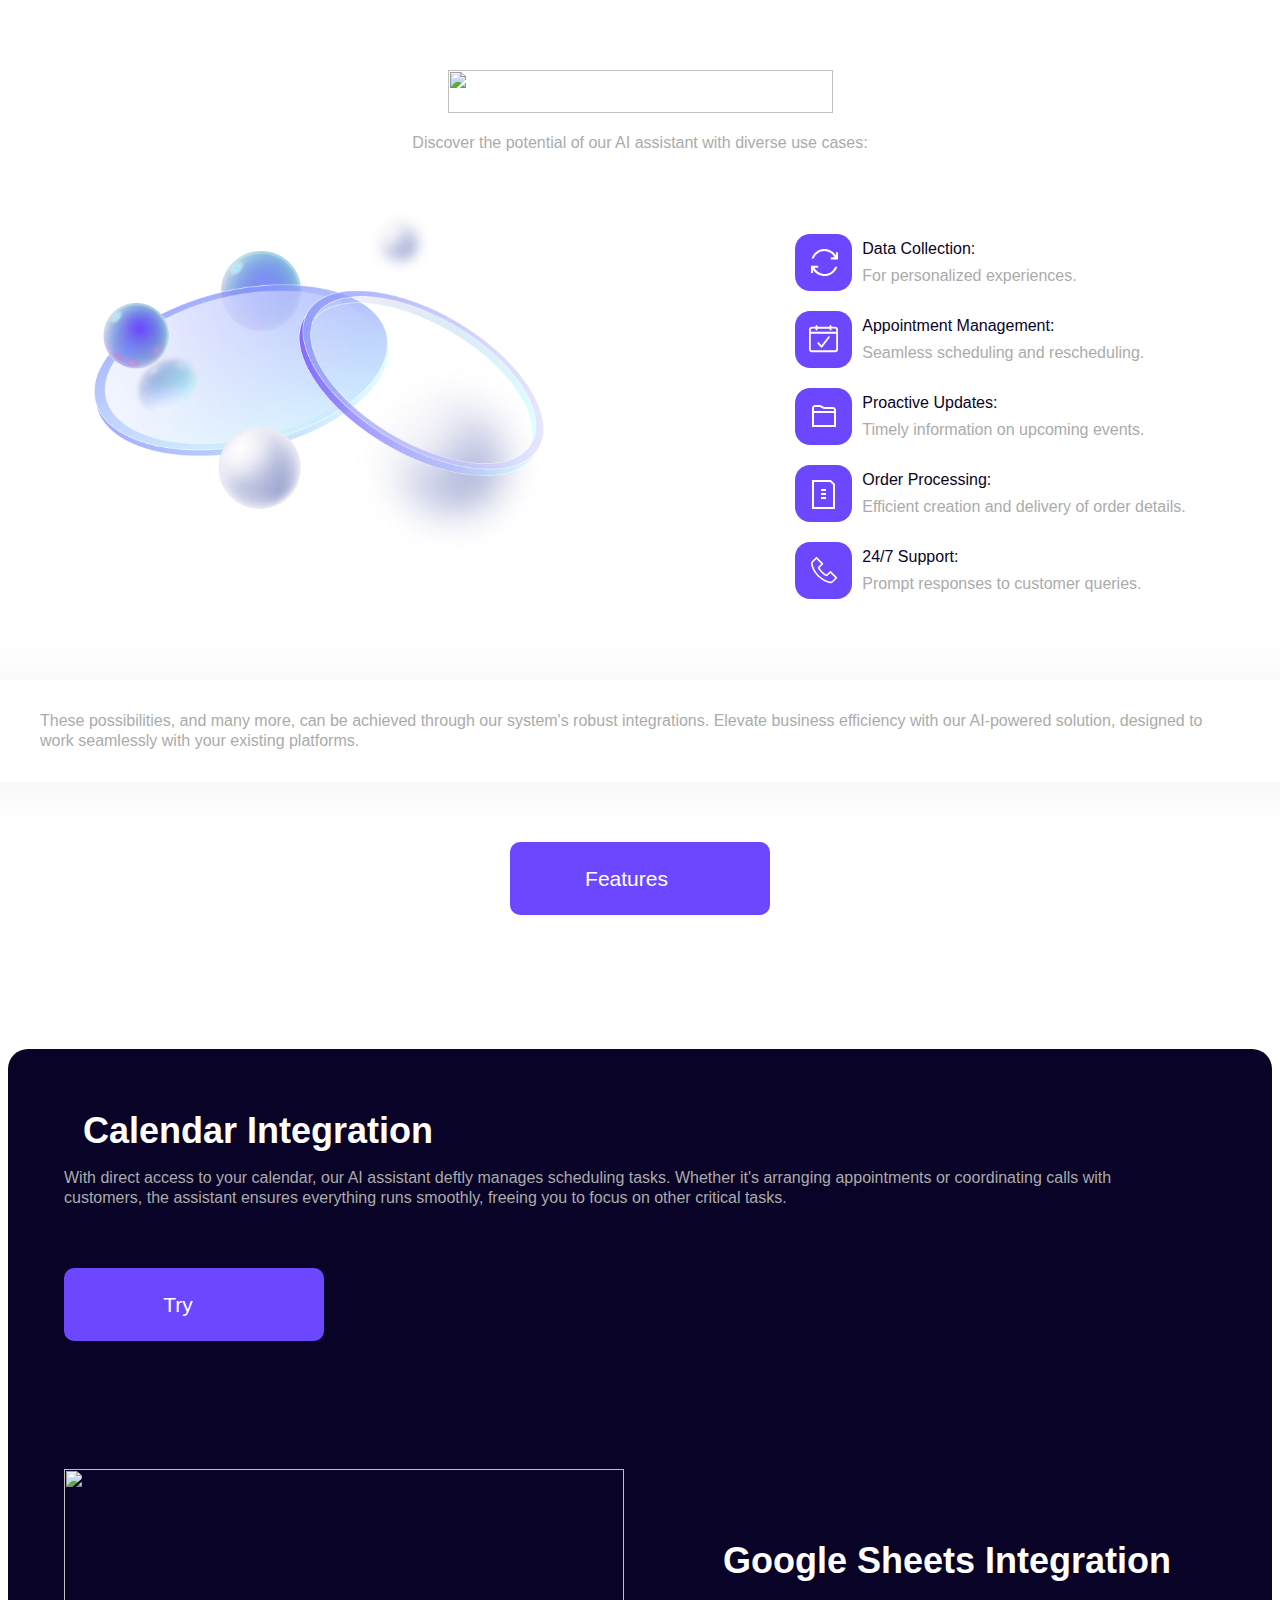
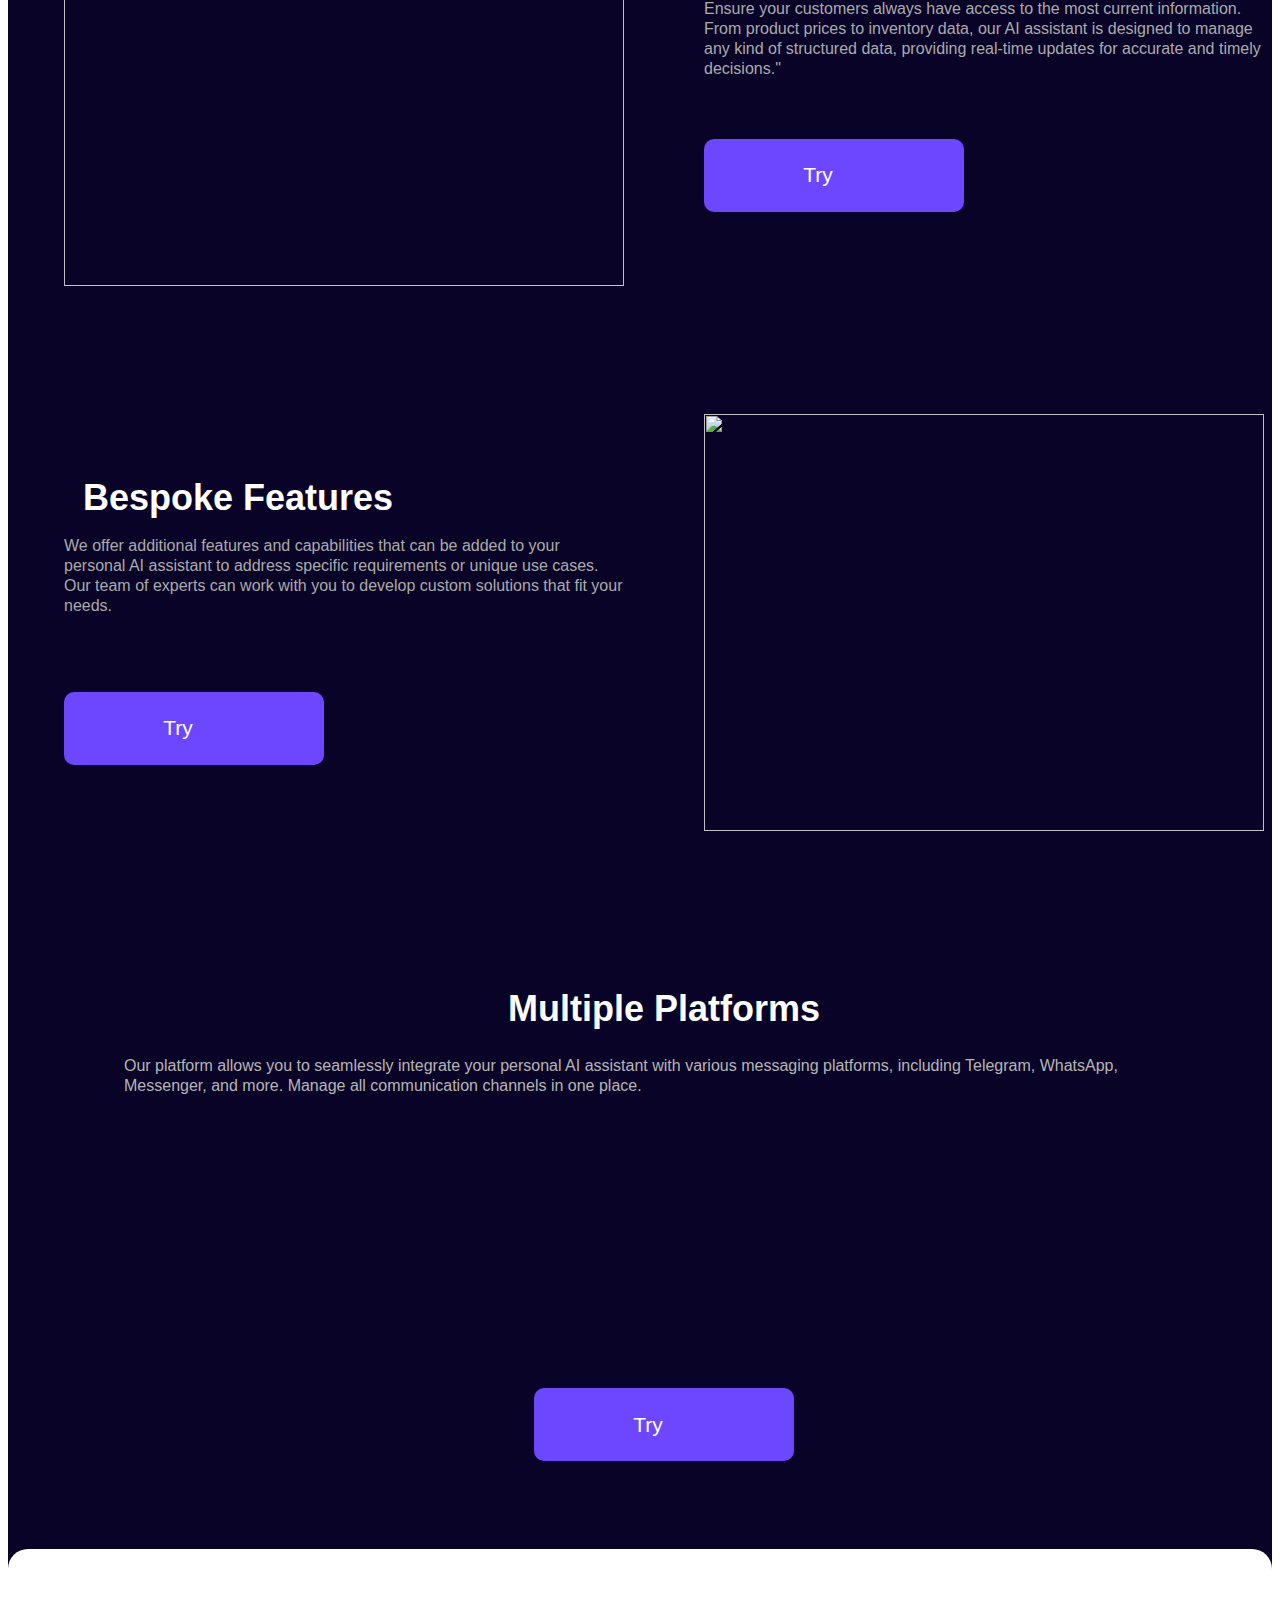
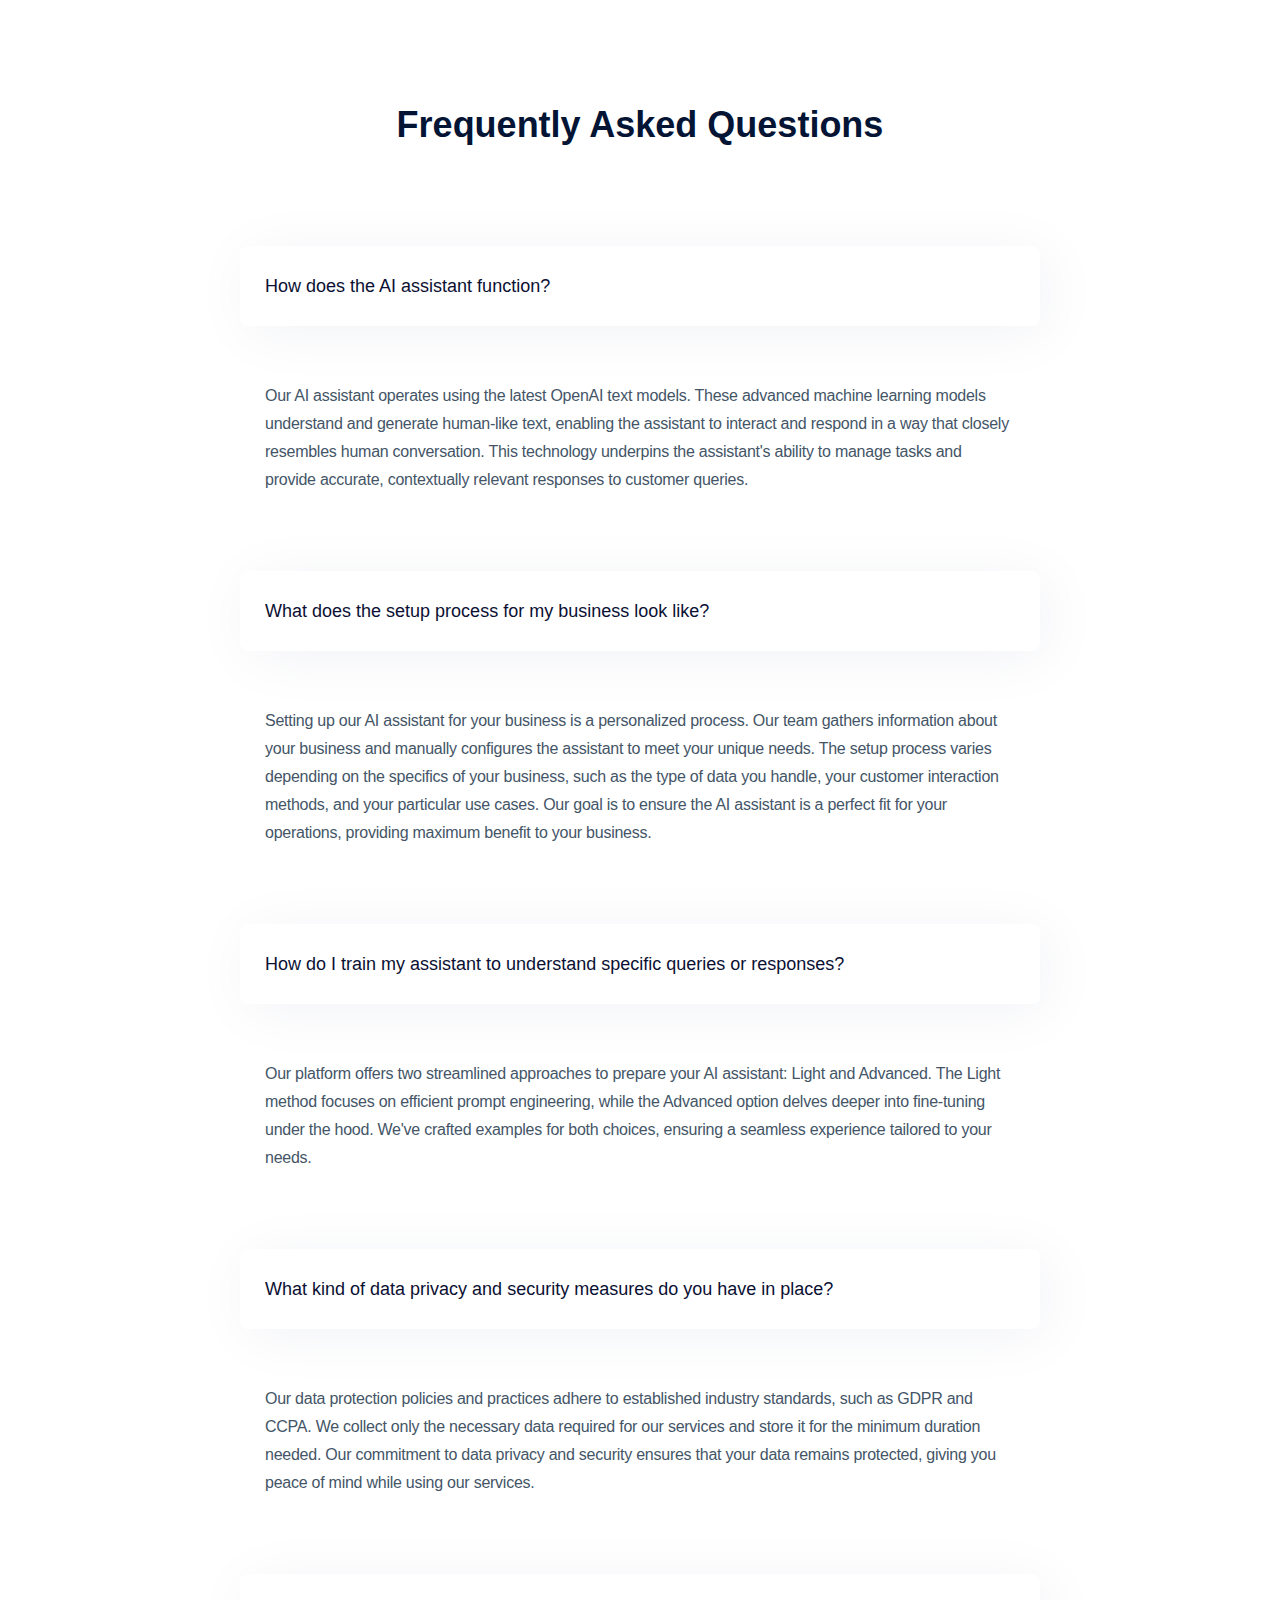
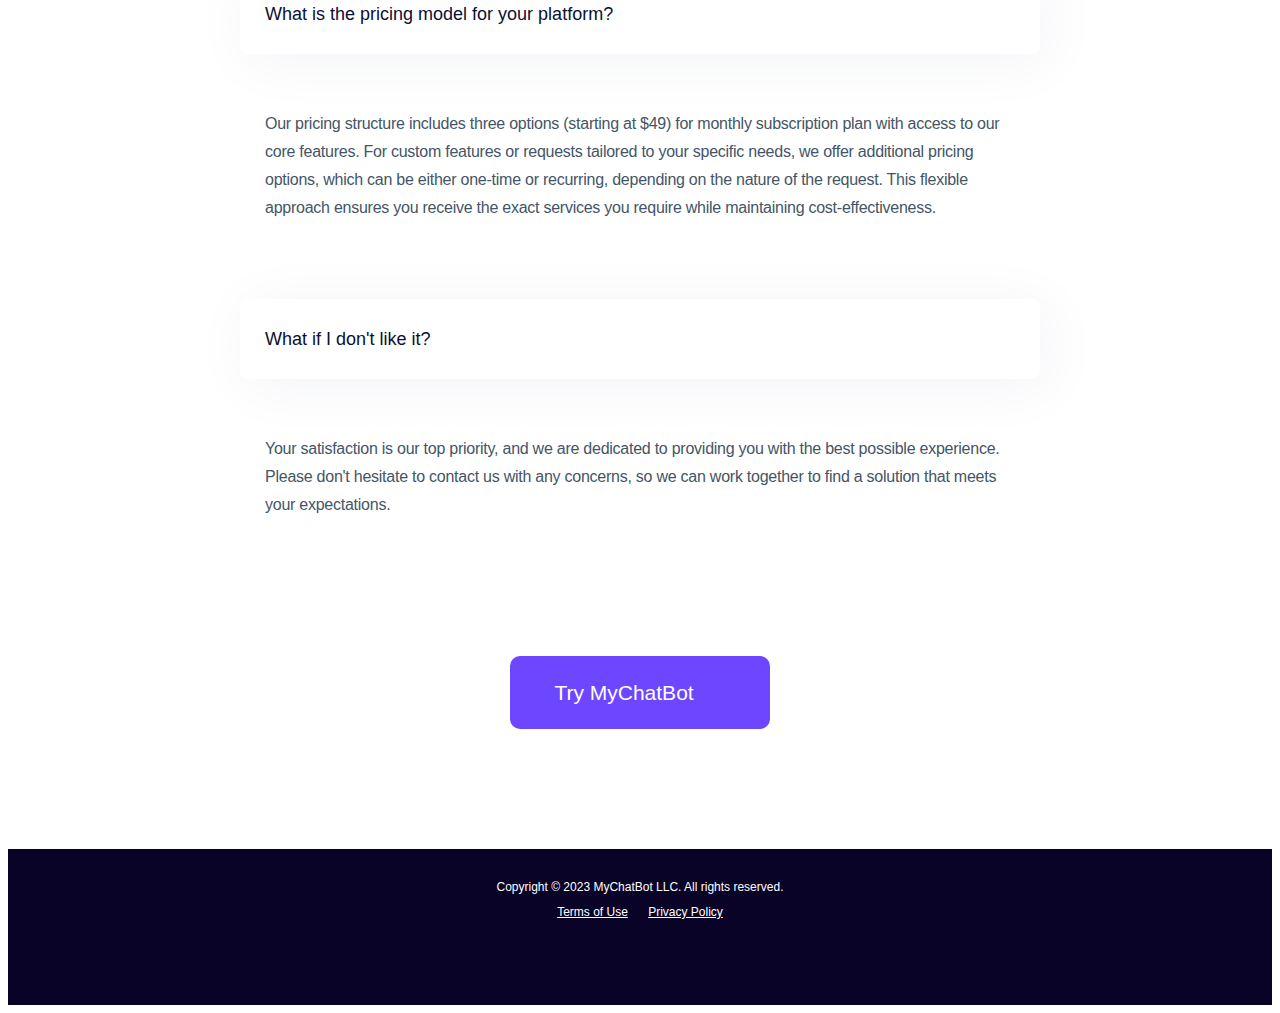
==== commit da0aa031: "Add links to pp and tos" ====
--- a/index.html
+++ b/index.html
@@ -442,9 +442,13 @@
       </a>
     </div>
   </div>
-  <div class="section-4 wf-section">
+  <div   class="section-4 wf-section">
     <div class="container-6 w-container">
-      <div class="text-block-2">Copyright © 2023 MyChatBot LLC. All rights reserved.</div>
+      <div class="text-block-2" style="margin-bottom: 5px;">Copyright © 2023 MyChatBot LLC. All rights reserved.</div>
+      <div class="text-block-2">
+        <a href="/terms-of-use" class="text-block-2" style="margin-right: 17px;">Terms of Use</a>
+        <a href="/privacy-policy" class="text-block-2">Privacy Policy</a>
+      </div>
     </div>
   </div>
   <div id="lottie-container">
--- a/css/mychatbot-app.css
+++ b/css/mychatbot-app.css
@@ -0,0 +1,3419 @@
+body {
+  color: #333;
+  font-family: Arial, Helvetica Neue, Helvetica, sans-serif;
+  font-size: 14px;
+  line-height: 20px;
+}
+
+.frame-20 {
+  grid-column-gap: 871px;
+  grid-row-gap: 871px;
+  flex: 0 auto;
+  justify-content: flex-start;
+  align-items: center;
+  display: flex;
+}
+
+.vectors-wrapper {
+  width: 152px;
+  height: 34.825px;
+  grid-column-gap: 0px;
+  grid-row-gap: 0px;
+  object-fit: cover;
+  justify-content: center;
+  align-items: center;
+  display: flex;
+}
+
+.frame-19 {
+  grid-column-gap: 24px;
+  grid-row-gap: 24px;
+  flex: 0 auto;
+  justify-content: flex-start;
+  align-items: flex-start;
+  display: flex;
+}
+
+.vectors-wrapper-2 {
+  width: 98px;
+  height: 21px;
+  grid-column-gap: 0px;
+  grid-row-gap: 0px;
+  object-fit: cover;
+  justify-content: center;
+  align-items: center;
+  display: flex;
+}
+
+.vectors-wrapper-3 {
+  width: 96px;
+  height: 21px;
+  grid-column-gap: 0px;
+  grid-row-gap: 0px;
+  object-fit: cover;
+  justify-content: center;
+  align-items: center;
+  display: flex;
+}
+
+.vectors-wrapper-4 {
+  width: 56px;
+  height: 21px;
+  grid-column-gap: 0px;
+  grid-row-gap: 0px;
+  object-fit: cover;
+  justify-content: center;
+  align-items: center;
+  display: flex;
+}
+
+.frame-21 {
+  grid-column-gap: 78px;
+  grid-row-gap: 78px;
+  flex-direction: column;
+  justify-content: flex-start;
+  align-items: center;
+  display: flex;
+}
+
+.your-personalized-ai-powered-chat-bot {
+  text-align: center;
+  display: block;
+  position: static;
+}
+
+.frame-1 {
+  width: 100%;
+  height: 51px;
+  max-width: 221px;
+  grid-column-gap: 10px;
+  grid-row-gap: 10px;
+  background-color: #6c47ff;
+  border-radius: 10px;
+  justify-content: center;
+  align-items: center;
+  padding: 10px 20px;
+  display: flex;
+}
+
+.vectors-wrapper-5 {
+  width: 143px;
+  height: 25px;
+  grid-column-gap: 0px;
+  grid-row-gap: 0px;
+  object-fit: cover;
+  justify-content: center;
+  align-items: center;
+  display: flex;
+}
+
+.vectors-wrapper-6 {
+  width: 12px;
+  height: 12px;
+  grid-column-gap: 0px;
+  grid-row-gap: 0px;
+  object-fit: cover;
+  justify-content: center;
+  align-items: center;
+  display: flex;
+}
+
+.your-personalized-ai-powered-chat-bot-0 {
+  color: #0a0328;
+  text-align: center;
+  letter-spacing: .01em;
+  font-size: 60px;
+  font-weight: 500;
+  line-height: 66px;
+}
+
+.your-personalized-ai-powered-chat-bot-1 {
+  color: #303030;
+  text-align: center;
+  letter-spacing: .01em;
+  font-size: 60px;
+  font-weight: 500;
+  line-height: 66px;
+}
+
+.your-personalized-ai-powered-chat-bot-2 {
+  color: #6c47ff;
+  text-align: center;
+  letter-spacing: .01em;
+  font-size: 60px;
+  font-weight: 500;
+  line-height: 66px;
+}
+
+.navbar-logo-left {
+  width: 100%;
+  max-width: 1440px;
+  grid-column-gap: 0px;
+  grid-row-gap: 0px;
+  background-color: #fff;
+  justify-content: center;
+  align-items: flex-start;
+  padding-left: 24px;
+  padding-right: 24px;
+  display: flex;
+}
+
+.navbarcontainer {
+  width: 100%;
+  max-width: 1200px;
+  grid-column-gap: 0px;
+  grid-row-gap: 0px;
+  justify-content: center;
+  align-items: center;
+  display: flex;
+}
+
+.navbar-content {
+  width: 100%;
+  max-width: 1200px;
+  background-color: rgba(0, 0, 0, 0);
+  justify-content: space-between;
+  align-items: center;
+  display: flex;
+}
+
+.navbar-brand {
+  grid-column-gap: 0px;
+  grid-row-gap: 0px;
+  flex: 0 auto;
+  justify-content: flex-start;
+  align-items: flex-start;
+  display: flex;
+}
+
+.vectors-wrapper-7 {
+  width: 151.807px;
+  height: 34.825px;
+  grid-column-gap: 0px;
+  grid-row-gap: 0px;
+  object-fit: cover;
+  justify-content: center;
+  align-items: center;
+  display: flex;
+}
+
+.navbar-menu {
+  grid-column-gap: 32px;
+  grid-row-gap: 32px;
+  flex: 0 auto;
+  justify-content: flex-start;
+  align-items: center;
+  display: flex;
+}
+
+.navbar-link {
+  grid-column-gap: 0px;
+  grid-row-gap: 0px;
+  flex: 0 auto;
+  justify-content: flex-start;
+  align-items: flex-start;
+  padding: 24px 12px;
+  display: flex;
+}
+
+.text {
+  color: #000;
+  font-size: 14px;
+  font-weight: 400;
+  line-height: 150%;
+}
+
+.hero-no-image {
+  width: 100%;
+  height: 750px;
+  grid-column-gap: 80px;
+  grid-row-gap: 80px;
+  background-color: #fff;
+  background-image: url('../images/Design.png');
+  background-position: 0 0;
+  background-repeat: repeat-x;
+  background-size: cover;
+  flex-direction: column;
+  justify-content: center;
+  align-items: center;
+  padding: 64px 24px;
+  display: flex;
+}
+
+.small-container {
+  width: 100%;
+  max-width: 960px;
+  grid-column-gap: 40px;
+  grid-row-gap: 40px;
+  border-radius: 16px;
+  flex-direction: column;
+  justify-content: flex-start;
+  align-items: center;
+  padding: 32px;
+  display: flex;
+}
+
+.content {
+  width: 100%;
+  flex-direction: column;
+  justify-content: flex-start;
+  align-items: center;
+  display: flex;
+}
+
+.title {
+  max-height: 160px;
+  max-width: none;
+  direction: ltr;
+  letter-spacing: 0;
+  -webkit-text-stroke-width: 0px;
+  white-space: normal;
+  flex: 1;
+  margin-left: auto;
+  margin-right: auto;
+  display: block;
+  overflow: hidden;
+}
+
+.button {
+  width: 100%;
+  height: 51px;
+  max-width: 221px;
+  grid-column-gap: 10px;
+  grid-row-gap: 10px;
+  background-color: #6c47ff;
+  border-radius: 10px;
+  justify-content: center;
+  align-items: center;
+  padding: 10px 20px;
+  text-decoration: none;
+  display: flex;
+}
+
+.vectors-wrapper-8 {
+  width: 143px;
+  height: 25px;
+  grid-column-gap: 0px;
+  grid-row-gap: 0px;
+  object-fit: cover;
+  justify-content: center;
+  align-items: center;
+  display: flex;
+}
+
+.vectors-wrapper-9 {
+  width: 12px;
+  height: 12px;
+  grid-column-gap: 0px;
+  grid-row-gap: 0px;
+  object-fit: cover;
+  justify-content: center;
+  align-items: center;
+  display: flex;
+}
+
+.title-0 {
+  color: #0a0328;
+  text-align: center;
+  letter-spacing: .01em;
+  font-family: Gilroy, sans-serif;
+  font-size: 60px;
+  font-weight: 500;
+  line-height: 66px;
+}
+
+.title-1 {
+  color: #303030;
+  text-align: center;
+  letter-spacing: .01em;
+  font-size: 60px;
+  font-weight: 500;
+  line-height: 66px;
+}
+
+.title-2 {
+  color: #6c47ff;
+  text-align: center;
+  letter-spacing: .01em;
+  font-family: Gilroy, sans-serif;
+  font-size: 60px;
+  font-weight: 500;
+  line-height: 66px;
+}
+
+.section {
+  background-color: rgba(0, 0, 0, 0);
+}
+
+.heading-2 {
+  color: #6c47ff;
+  text-align: center;
+  letter-spacing: 0;
+  -webkit-text-stroke-color: rgba(79, 20, 156, 0);
+  text-indent: 0;
+  column-count: 0;
+  white-space: normal;
+  margin-left: auto;
+  margin-right: auto;
+  font-family: Gilroy, sans-serif;
+  font-size: 60px;
+  font-weight: 500;
+}
+
+.text-span {
+  color: #621fbb;
+}
+
+.text-span-2 {
+  color: #6c47ff;
+}
+
+.navbar-logo-left-2 {
+  width: 100%;
+  grid-column-gap: 0px;
+  grid-row-gap: 0px;
+  background-color: rgba(255, 255, 255, 0);
+  background-image: url('../images/Design.png');
+  background-position: 0 0;
+  background-repeat: repeat-x;
+  background-size: cover;
+  justify-content: center;
+  align-items: flex-start;
+  padding-left: 24px;
+  padding-right: 24px;
+  display: flex;
+}
+
+.navbarcontainer-2 {
+  width: 100%;
+  max-width: 1200px;
+  grid-column-gap: 0px;
+  grid-row-gap: 0px;
+  justify-content: center;
+  align-items: center;
+  display: flex;
+}
+
+.navbar-content-2 {
+  width: 100%;
+  max-width: 1200px;
+  justify-content: space-between;
+  align-items: center;
+  display: flex;
+}
+
+.navbar-brand-2 {
+  grid-column-gap: 0px;
+  grid-row-gap: 0px;
+  flex: 0 auto;
+  justify-content: flex-start;
+  align-items: flex-start;
+  display: flex;
+}
+
+.logo {
+  grid-column-gap: 11px;
+  grid-row-gap: 11px;
+  flex: 0 auto;
+  justify-content: flex-start;
+  align-items: center;
+  display: flex;
+}
+
+.vectors-wrapper-10 {
+  width: 34.8074px;
+  height: 34.825px;
+  grid-column-gap: 0px;
+  grid-row-gap: 0px;
+  object-fit: cover;
+  justify-content: center;
+  align-items: center;
+  display: flex;
+}
+
+.text-2 {
+  color: #0d182b;
+  font-family: Gilroy, sans-serif;
+  font-size: 21px;
+  font-weight: 500;
+}
+
+.navbar-menu-2 {
+  grid-column-gap: 32px;
+  grid-row-gap: 32px;
+  flex: 0 auto;
+  justify-content: flex-start;
+  align-items: center;
+  display: flex;
+}
+
+.navbar-link-2 {
+  grid-column-gap: 0px;
+  grid-row-gap: 0px;
+  flex: 0 auto;
+  justify-content: flex-start;
+  align-items: flex-start;
+  padding: 24px 12px;
+  display: flex;
+}
+
+.text-3 {
+  color: #484b52;
+  font-family: Gilroy, sans-serif;
+  font-size: 18px;
+  font-weight: 500;
+}
+
+.section-2-pc {
+  background-color: #fff;
+  border-radius: 20px;
+  margin-top: -77px;
+  margin-bottom: 70px;
+}
+
+.hero-heading-left {
+  width: 100%;
+  height: 651px;
+  grid-column-gap: 80px;
+  grid-row-gap: 80px;
+  background-color: #fff;
+  justify-content: center;
+  align-items: flex-start;
+  padding: 64px 24px;
+  display: flex;
+}
+
+.container {
+  width: 100%;
+  max-width: 1200px;
+  grid-column-gap: 80px;
+  grid-row-gap: 80px;
+  justify-content: flex-start;
+  align-items: center;
+  display: flex;
+}
+
+.column {
+  width: 100%;
+  grid-column-gap: 60px;
+  grid-row-gap: 60px;
+  flex-direction: column;
+  justify-content: flex-start;
+  align-items: flex-start;
+  display: flex;
+}
+
+.content-2 {
+  width: 100%;
+  grid-column-gap: 24px;
+  grid-row-gap: 24px;
+  flex-direction: column;
+  justify-content: flex-start;
+  align-items: flex-start;
+  display: flex;
+}
+
+.text-4 {
+  color: #868686;
+  font-family: Gilroy, sans-serif;
+  font-size: 16px;
+  font-weight: 500;
+}
+
+.actions {
+  grid-column-gap: 16px;
+  grid-row-gap: 16px;
+  flex: 0 auto;
+  justify-content: flex-start;
+  align-items: flex-start;
+  display: flex;
+}
+
+.frame-14 {
+  width: 180px;
+  height: 51px;
+  grid-column-gap: 15px;
+  grid-row-gap: 15px;
+  background-color: #6c47ff;
+  border-radius: 10px;
+  justify-content: center;
+  align-items: center;
+  padding: 11px 20px;
+  display: flex;
+}
+
+.vectors-wrapper-11 {
+  width: 84px;
+  height: 25px;
+  grid-column-gap: 0px;
+  grid-row-gap: 0px;
+  object-fit: cover;
+  justify-content: center;
+  align-items: center;
+  display: flex;
+}
+
+.vectors-wrapper-12 {
+  width: 12px;
+  height: 12px;
+  grid-column-gap: 0px;
+  grid-row-gap: 0px;
+  object-fit: cover;
+  justify-content: center;
+  align-items: center;
+  display: flex;
+}
+
+.column-2 {
+  width: 100%;
+  grid-column-gap: 10px;
+  grid-row-gap: 10px;
+  justify-content: flex-start;
+  align-items: flex-start;
+  display: flex;
+}
+
+.image-wrapper {
+  width: 100%;
+  min-width: 560px;
+  grid-column-gap: 0px;
+  grid-row-gap: 0px;
+  flex-direction: column;
+  justify-content: center;
+  align-items: center;
+  display: flex;
+}
+
+.vectors-wrapper-13 {
+  grid-column-gap: 0px;
+  grid-row-gap: 0px;
+  object-fit: cover;
+  flex: 0 auto;
+  justify-content: center;
+  align-items: center;
+  display: flex;
+}
+
+.hero-heading-left-2 {
+  width: 100%;
+  height: 576px;
+  grid-column-gap: 80px;
+  grid-row-gap: 80px;
+  background-color: #fff;
+  border-radius: 40px;
+  justify-content: center;
+  align-items: flex-start;
+  padding: 64px 24px;
+  display: block;
+}
+
+.text-5 {
+  color: #868686;
+  font-family: Gilroy, sans-serif;
+  font-size: 16px;
+  font-weight: 500;
+}
+
+.frame-22 {
+  width: 180px;
+  height: 51px;
+  grid-column-gap: 15px;
+  grid-row-gap: 15px;
+  background-color: #6c47ff;
+  border-radius: 10px;
+  justify-content: center;
+  align-items: center;
+  padding: 11px 20px;
+  display: flex;
+}
+
+.vectors-wrapper-14 {
+  width: 84px;
+  height: 25px;
+  grid-column-gap: 0px;
+  grid-row-gap: 0px;
+  object-fit: cover;
+  justify-content: center;
+  align-items: center;
+  display: flex;
+}
+
+.vectors-wrapper-15 {
+  width: 12px;
+  height: 12px;
+  grid-column-gap: 0px;
+  grid-row-gap: 0px;
+  object-fit: cover;
+  justify-content: center;
+  align-items: center;
+  display: flex;
+}
+
+.column-3 {
+  width: 100%;
+  grid-column-gap: 10px;
+  grid-row-gap: 10px;
+  justify-content: flex-start;
+  align-items: flex-start;
+  display: flex;
+}
+
+.vectors-wrapper-16 {
+  grid-column-gap: 0px;
+  grid-row-gap: 0px;
+  object-fit: cover;
+  flex: 0 auto;
+  justify-content: center;
+  align-items: center;
+  display: flex;
+}
+
+.hero-heading-left-3 {
+  width: 100%;
+  height: 576px;
+  grid-column-gap: 80px;
+  grid-row-gap: 80px;
+  background-color: rgba(255, 255, 255, 0);
+  justify-content: center;
+  align-items: flex-start;
+  padding: 64px 24px;
+  display: flex;
+}
+
+.text-6 {
+  color: #868686;
+  font-family: Gilroy, sans-serif;
+  font-size: 16px;
+  font-weight: 500;
+}
+
+.actions-2 {
+  grid-column-gap: 16px;
+  grid-row-gap: 16px;
+  flex: 0 auto;
+  justify-content: flex-start;
+  align-items: flex-start;
+  display: flex;
+}
+
+.frame-23 {
+  width: 180px;
+  height: 51px;
+  grid-column-gap: 15px;
+  grid-row-gap: 15px;
+  background-color: #6c47ff;
+  border-radius: 10px;
+  justify-content: center;
+  align-items: center;
+  padding: 11px 20px;
+  display: flex;
+}
+
+.vectors-wrapper-17 {
+  width: 84px;
+  height: 25px;
+  grid-column-gap: 0px;
+  grid-row-gap: 0px;
+  object-fit: cover;
+  justify-content: center;
+  align-items: center;
+  display: flex;
+}
+
+.vectors-wrapper-18 {
+  width: 12px;
+  height: 12px;
+  grid-column-gap: 0px;
+  grid-row-gap: 0px;
+  object-fit: cover;
+  justify-content: center;
+  align-items: center;
+  display: flex;
+}
+
+.column-4 {
+  width: 100%;
+  height: 100%;
+  grid-column-gap: 10px;
+  grid-row-gap: 10px;
+  border-radius: 31px;
+  justify-content: flex-start;
+  align-items: flex-start;
+  display: flex;
+  box-shadow: 0 3px 20px 13px rgba(0, 0, 0, .06);
+}
+
+.automate-communication-image {
+  width: 560px;
+  height: 417px;
+  grid-column-gap: 0px;
+  grid-row-gap: 0px;
+  object-fit: cover;
+  flex: 0 auto;
+  justify-content: center;
+  align-items: center;
+  display: flex;
+}
+
+.image-wrapper-2 {
+  width: 100%;
+  grid-column-gap: 0px;
+  grid-row-gap: 0px;
+  flex-direction: column;
+  justify-content: center;
+  align-items: center;
+  display: flex;
+}
+
+.section-2-mobile {
+  margin-bottom: 0;
+  display: none;
+}
+
+.hero-heading-left-4 {
+  width: 100%;
+  height: 576px;
+  grid-column-gap: 80px;
+  grid-row-gap: 80px;
+  background-color: #fff;
+  justify-content: center;
+  align-items: flex-start;
+  padding: 64px 24px;
+  display: flex;
+}
+
+.column-5 {
+  width: 100%;
+  grid-column-gap: 60px;
+  grid-row-gap: 60px;
+  flex-direction: column;
+  justify-content: flex-start;
+  align-items: flex-start;
+  display: flex;
+}
+
+.vectors-wrapper-20 {
+  width: 84px;
+  height: 25px;
+  grid-column-gap: 0px;
+  grid-row-gap: 0px;
+  object-fit: cover;
+  justify-content: center;
+  align-items: center;
+  display: flex;
+}
+
+.vectors-wrapper-21 {
+  width: 12px;
+  height: 12px;
+  grid-column-gap: 0px;
+  grid-row-gap: 0px;
+  object-fit: cover;
+  justify-content: center;
+  align-items: center;
+  display: flex;
+}
+
+.column-6 {
+  width: 100%;
+  grid-column-gap: 10px;
+  grid-row-gap: 10px;
+  justify-content: flex-start;
+  align-items: flex-start;
+  display: flex;
+}
+
+.automate-communication-image-mobile {
+  grid-column-gap: 0px;
+  grid-row-gap: 0px;
+  object-fit: cover;
+  flex: 0 auto;
+  justify-content: center;
+  align-items: center;
+  display: flex;
+}
+
+.section-3 {
+  background-color: #090327;
+  background-image: url('../images/Waves.png');
+  background-position: 0 0;
+  background-repeat: repeat-y;
+  background-size: cover;
+  background-attachment: fixed;
+  border-radius: 20px;
+}
+
+.multiple-platforms {
+  width: 100%;
+  grid-column-gap: 0px;
+  grid-row-gap: 0px;
+  background-color: rgba(9, 3, 39, 0);
+  border-radius: 20px;
+  flex-direction: column;
+  justify-content: flex-start;
+  align-items: center;
+  padding: 64px 24px;
+  display: flex;
+}
+
+.vectors-wrapper-23 {
+  width: 51px;
+  height: 3px;
+  grid-column-gap: 0px;
+  grid-row-gap: 0px;
+  object-fit: cover;
+  justify-content: center;
+  align-items: center;
+  display: block;
+}
+
+.container-2 {
+  width: 100%;
+  max-width: 1200px;
+  grid-column-gap: 35px;
+  grid-row-gap: 35px;
+  flex-direction: column;
+  justify-content: flex-start;
+  align-items: center;
+  display: flex;
+}
+
+.title-section {
+  width: 100%;
+  max-width: 530px;
+  grid-column-gap: 16px;
+  grid-row-gap: 16px;
+  flex-direction: column;
+  justify-content: flex-start;
+  align-items: center;
+  display: flex;
+}
+
+.title-section.multiple {
+  flex-direction: row;
+  justify-content: center;
+  display: block;
+}
+
+.text {
+  color: #fff;
+  justify-content: center;
+  margin-left: auto;
+  margin-right: auto;
+  font-family: Gilroy, sans-serif;
+  font-size: 36px;
+  font-weight: 600;
+  display: flex;
+}
+
+.error-8660bf27-a27c-e716-fb35-db48041520e6 {
+  width: 90%;
+  color: #b6b6b6;
+  font-family: Gilroy, sans-serif;
+  font-size: 16px;
+  font-weight: 500;
+}
+
+.columns {
+  width: 100%;
+  grid-column-gap: 30px;
+  grid-row-gap: 48px;
+  justify-content: center;
+  align-items: flex-start;
+  display: flex;
+}
+
+.frame-5 {
+  grid-column-gap: 30px;
+  grid-row-gap: 30px;
+  flex: 0 auto;
+  justify-content: flex-start;
+  align-items: flex-start;
+  display: flex;
+}
+
+.vectors-wrapper-24 {
+  width: 121px;
+  height: 150px;
+  grid-column-gap: 0px;
+  grid-row-gap: 0px;
+  object-fit: cover;
+  justify-content: center;
+  align-items: center;
+  display: flex;
+}
+
+.hero-heading-right {
+  width: 100%;
+  grid-column-gap: 0px;
+  grid-row-gap: 0px;
+  background-color: rgba(255, 255, 255, 0);
+  justify-content: center;
+  align-items: center;
+  padding: 64px 24px;
+  display: flex;
+}
+
+.container-3 {
+  width: 100%;
+  max-width: 1200px;
+  grid-column-gap: 80px;
+  grid-row-gap: 80px;
+  justify-content: center;
+  align-items: center;
+  display: flex;
+}
+
+.column-7 {
+  width: 100%;
+  grid-column-gap: 0px;
+  grid-row-gap: 0px;
+  flex-direction: column;
+  justify-content: center;
+  align-items: center;
+  display: flex;
+}
+
+.frame-11 {
+  width: 144px;
+  height: 51px;
+  grid-column-gap: 15px;
+  grid-row-gap: 15px;
+  background-color: #6c47ff;
+  border-radius: 10px;
+  justify-content: center;
+  align-items: center;
+  padding: 11px 20px;
+  display: flex;
+}
+
+.vectors-wrapper-25 {
+  width: 28px;
+  height: 25px;
+  grid-column-gap: 0px;
+  grid-row-gap: 0px;
+  object-fit: cover;
+  justify-content: center;
+  align-items: center;
+  display: flex;
+}
+
+.vectors-wrapper-26 {
+  width: 16.9706px;
+  height: 16.9706px;
+  grid-column-gap: 0px;
+  grid-row-gap: 0px;
+  object-fit: cover;
+  justify-content: center;
+  align-items: center;
+  display: flex;
+}
+
+.hero-heading-left-5 {
+  width: 100%;
+  height: 100%;
+  grid-column-gap: 80px;
+  grid-row-gap: 80px;
+  background-color: rgba(9, 3, 39, 0);
+  justify-content: center;
+  align-items: flex-start;
+  padding: 64px 24px;
+  display: flex;
+}
+
+.container-4 {
+  width: 100%;
+  max-width: 1200px;
+  grid-column-gap: 80px;
+  grid-row-gap: 80px;
+  justify-content: flex-start;
+  align-items: center;
+  display: flex;
+}
+
+.frame-12 {
+  grid-column-gap: 60px;
+  grid-row-gap: 60px;
+  flex-direction: column;
+  justify-content: flex-start;
+  align-items: flex-start;
+  display: flex;
+}
+
+.frame-10 {
+  grid-column-gap: 20px;
+  grid-row-gap: 20px;
+  flex-direction: column;
+  justify-content: flex-start;
+  align-items: flex-start;
+  display: flex;
+}
+
+.vectors-wrapper-27 {
+  height: 43px;
+  grid-column-gap: 0px;
+  grid-row-gap: 0px;
+  object-fit: cover;
+  flex: 0 auto;
+  justify-content: center;
+  align-items: center;
+  display: flex;
+}
+
+.error-76654496-761a-0708-2712-98f8a90341cc {
+  color: #ababab;
+  font-family: Gilroy, sans-serif;
+  font-size: 16px;
+  font-weight: 500;
+}
+
+.frame-24 {
+  width: 144px;
+  height: 51px;
+  grid-column-gap: 15px;
+  grid-row-gap: 15px;
+  background-color: #6c47ff;
+  border-radius: 10px;
+  justify-content: center;
+  align-items: center;
+  padding: 11px 20px;
+  display: flex;
+}
+
+.vectors-wrapper-28 {
+  width: 28px;
+  height: 25px;
+  grid-column-gap: 0px;
+  grid-row-gap: 0px;
+  object-fit: cover;
+  justify-content: center;
+  align-items: center;
+  display: flex;
+}
+
+.vectors-wrapper-29 {
+  width: 16.9706px;
+  height: 16.9706px;
+  grid-column-gap: 0px;
+  grid-row-gap: 0px;
+  object-fit: cover;
+  justify-content: center;
+  align-items: center;
+  display: flex;
+}
+
+.column-8 {
+  width: 100%;
+  grid-column-gap: 10px;
+  grid-row-gap: 10px;
+  justify-content: flex-start;
+  align-items: flex-start;
+  display: flex;
+}
+
+.vectors-wrapper-30 {
+  width: 100%;
+  height: 100%;
+  grid-column-gap: 0px;
+  grid-row-gap: 0px;
+  object-fit: cover;
+  flex: 0 auto;
+  justify-content: center;
+  align-items: center;
+  display: flex;
+}
+
+.frame-7 {
+  grid-column-gap: 30px;
+  grid-row-gap: 30px;
+  display: flex;
+}
+
+.hero-heading-left-6 {
+  width: 100%;
+  height: 576px;
+  grid-column-gap: 80px;
+  grid-row-gap: 80px;
+  background-color: rgba(255, 255, 255, 0);
+  justify-content: center;
+  align-items: flex-start;
+  padding: 64px 24px;
+  display: none;
+}
+
+.container-5 {
+  width: 100%;
+  max-width: 1200px;
+  grid-column-gap: 80px;
+  grid-row-gap: 80px;
+  justify-content: flex-start;
+  align-items: center;
+  display: flex;
+}
+
+.frame-25 {
+  grid-column-gap: 60px;
+  grid-row-gap: 60px;
+  flex-direction: column;
+  justify-content: flex-start;
+  align-items: flex-start;
+  display: flex;
+}
+
+.frame-26 {
+  grid-column-gap: 20px;
+  grid-row-gap: 20px;
+  flex-direction: column;
+  justify-content: flex-start;
+  align-items: flex-start;
+  display: flex;
+}
+
+.vectors-wrapper-31 {
+  height: 43px;
+  grid-column-gap: 0px;
+  grid-row-gap: 0px;
+  object-fit: cover;
+  flex: 0 auto;
+  justify-content: center;
+  align-items: center;
+  display: flex;
+}
+
+.error-f3b0b3af-4b83-d47d-6235-2949ba0753f5 {
+  color: #ababab;
+  font-family: Gilroy, sans-serif;
+  font-size: 16px;
+  font-weight: 500;
+}
+
+.frame-27 {
+  width: 144px;
+  height: 51px;
+  grid-column-gap: 15px;
+  grid-row-gap: 15px;
+  background-color: #6c47ff;
+  border-radius: 10px;
+  justify-content: center;
+  align-items: center;
+  padding: 11px 20px;
+  display: flex;
+}
+
+.vectors-wrapper-32 {
+  width: 28px;
+  height: 25px;
+  grid-column-gap: 0px;
+  grid-row-gap: 0px;
+  object-fit: cover;
+  justify-content: center;
+  align-items: center;
+  display: flex;
+}
+
+.vectors-wrapper-33 {
+  width: 16.9706px;
+  height: 16.9706px;
+  grid-column-gap: 0px;
+  grid-row-gap: 0px;
+  object-fit: cover;
+  justify-content: center;
+  align-items: center;
+  display: flex;
+}
+
+.column-9 {
+  width: 100%;
+  grid-column-gap: 10px;
+  grid-row-gap: 10px;
+  justify-content: flex-start;
+  align-items: flex-start;
+  display: flex;
+}
+
+.vectors-wrapper-34 {
+  grid-column-gap: 0px;
+  grid-row-gap: 0px;
+  object-fit: cover;
+  flex: 0 auto;
+  justify-content: center;
+  align-items: center;
+  display: flex;
+}
+
+.image-wrapper-3 {
+  width: 100%;
+  grid-column-gap: 0px;
+  grid-row-gap: 0px;
+  flex-direction: column;
+  justify-content: center;
+  align-items: center;
+  display: flex;
+}
+
+.title-on-mobile {
+  display: none;
+}
+
+.bespoke-features {
+  width: 100%;
+  height: 576px;
+  grid-column-gap: 80px;
+  grid-row-gap: 80px;
+  background-color: rgba(255, 255, 255, 0);
+  justify-content: center;
+  align-items: flex-start;
+  padding: 64px 24px;
+  display: flex;
+}
+
+.column-10 {
+  width: 100%;
+  grid-column-gap: 10px;
+  grid-row-gap: 10px;
+  justify-content: flex-start;
+  align-items: flex-start;
+  display: flex;
+}
+
+.vectors-wrapper-35 {
+  width: 100%;
+  height: 100%;
+  grid-column-gap: 0px;
+  grid-row-gap: 0px;
+  object-fit: cover;
+  flex: 0 auto;
+  justify-content: center;
+  align-items: center;
+  display: flex;
+}
+
+.image-wrapper-4 {
+  width: 100%;
+  grid-column-gap: 0px;
+  grid-row-gap: 0px;
+  flex-direction: column;
+  justify-content: center;
+  align-items: center;
+  display: flex;
+}
+
+.frame-28 {
+  grid-column-gap: 20px;
+  grid-row-gap: 20px;
+  flex-direction: column;
+  justify-content: flex-start;
+  align-items: flex-start;
+  display: flex;
+}
+
+.vectors-wrapper-36 {
+  height: 43px;
+  grid-column-gap: 0px;
+  grid-row-gap: 0px;
+  object-fit: cover;
+  flex: 0 auto;
+  justify-content: center;
+  align-items: center;
+  display: flex;
+}
+
+.error-990f7e77-cb00-eb7c-45d0-b3c6f460895b {
+  color: #ababab;
+  font-family: Gilroy, sans-serif;
+  font-size: 16px;
+  font-weight: 500;
+}
+
+.frame-29 {
+  width: 144px;
+  height: 51px;
+  grid-column-gap: 15px;
+  grid-row-gap: 15px;
+  background-color: #6c47ff;
+  border-radius: 10px;
+  justify-content: center;
+  align-items: center;
+  padding: 11px 20px;
+  display: flex;
+}
+
+.vectors-wrapper-37 {
+  width: 28px;
+  height: 25px;
+  grid-column-gap: 0px;
+  grid-row-gap: 0px;
+  object-fit: cover;
+  justify-content: center;
+  align-items: center;
+  display: flex;
+}
+
+.vectors-wrapper-38 {
+  width: 16.9706px;
+  height: 16.9706px;
+  grid-column-gap: 0px;
+  grid-row-gap: 0px;
+  object-fit: cover;
+  justify-content: center;
+  align-items: center;
+  display: flex;
+}
+
+.frame-30 {
+  grid-column-gap: 15px;
+  grid-row-gap: 15px;
+  flex-direction: row;
+  flex: 0 auto;
+  justify-content: flex-start;
+  align-items: center;
+  display: flex;
+}
+
+.vectors-wrapper-39 {
+  width: 4px;
+  height: 35px;
+  grid-column-gap: 0px;
+  grid-row-gap: 0px;
+  object-fit: cover;
+  justify-content: center;
+  align-items: center;
+  display: flex;
+}
+
+.text-8 {
+  color: #fff;
+  font-family: Gilroy, sans-serif;
+  font-size: 36px;
+  font-weight: 600;
+}
+
+.text-8.white {
+  height: 50px;
+  color: #0a0328;
+  letter-spacing: 0;
+  text-indent: 0;
+  column-count: 0;
+  border: 0 solid #000;
+  flex: 0 auto;
+  align-items: center;
+  line-height: 27px;
+  display: flex;
+}
+
+.accordion-wrapper {
+  margin-top: 50px;
+}
+
+.accordion-heading {
+  cursor: pointer;
+  flex: 1;
+  margin-top: 0;
+  margin-bottom: 0;
+  line-height: 30px;
+}
+
+.section-faq {
+  background-color: #f8f8f8;
+  border-radius: 20px;
+  margin-top: -70px;
+  padding: 150px 30px;
+}
+
+.text-center {
+  text-align: center;
+}
+
+.content-wrapper {
+  max-width: 1140px;
+  justify-content: flex-start;
+  align-items: flex-start;
+  margin-left: auto;
+  margin-right: auto;
+}
+
+.content-wrapper.slim {
+  max-width: 940px;
+  font-family: Gilroy, sans-serif;
+}
+
+.header-center-box {
+  text-align: center;
+  margin-left: auto;
+  margin-right: auto;
+  display: block;
+}
+
+.header-center-box._75 {
+  width: 75%;
+}
+
+.accordion-item {
+  background-color: #fff;
+  border-radius: 10px;
+  margin-bottom: 20px;
+  padding: 24px 30px 14px;
+  box-shadow: 0 3px 7px rgba(0, 0, 0, .03);
+}
+
+.accordion-item-content {
+  margin-top: 10px;
+  margin-right: 30px;
+  overflow: hidden;
+}
+
+.accordion-item-trigger {
+  justify-content: space-between;
+  align-items: flex-start;
+  display: flex;
+}
+
+.icon:active {
+  opacity: 1;
+  object-fit: fill;
+  border: 1px #000;
+  border-radius: 0;
+  font-size: 14px;
+  position: static;
+  overflow: auto;
+}
+
+.icon:focus {
+  opacity: 1;
+}
+
+.icon.accordion-icon {
+  color: rgba(0, 0, 0, .6);
+  cursor: pointer;
+  background-image: url('../images/.svg');
+  background-position: 0 0;
+  background-size: auto;
+  font-size: 32px;
+  line-height: 30px;
+}
+
+.h1 {
+  color: #041434;
+  text-align: center;
+  letter-spacing: 0;
+  margin-top: 0;
+  margin-bottom: 15px;
+  font-family: Gilroy, sans-serif;
+  font-size: 36px;
+  line-height: 72px;
+}
+
+.silent-link {
+  color: #637178;
+  text-decoration: none;
+}
+
+.page-title {
+  max-width: 800px;
+  grid-column-gap: 16px;
+  grid-row-gap: 16px;
+  flex-direction: column;
+  grid-template-rows: auto auto;
+  grid-template-columns: 1fr 1fr;
+  grid-auto-columns: 1fr;
+  align-items: center;
+  margin-bottom: 70px;
+  margin-left: auto;
+  margin-right: auto;
+  display: flex;
+}
+
+.faq-section {
+  min-height: 600px;
+  background-color: #fff;
+  background-image: url('../images/Group-25.svg');
+  background-position: 100% 0;
+  background-repeat: repeat-x;
+  background-size: auto;
+  border-radius: 20px;
+  margin-top: -40px;
+  padding: 140px 5% 120px;
+  position: relative;
+}
+
+.faq-content {
+  margin-top: -2px;
+  overflow: hidden;
+}
+
+.paragraph-top {
+  max-width: 650px;
+  color: #4e5d78;
+  text-align: center;
+  letter-spacing: -.27px;
+  margin-left: auto;
+  margin-right: auto;
+  font-size: 18px;
+  line-height: 26px;
+}
+
+.animation {
+  width: 60px;
+  height: 60px;
+}
+
+.paragraph {
+  color: #445567;
+  letter-spacing: -.25px;
+  margin-bottom: 0;
+  margin-left: 25px;
+  margin-right: 25px;
+  padding-top: 42px;
+  padding-bottom: 42px;
+  font-size: 16px;
+  line-height: 28px;
+}
+
+.link {
+  color: #784fe0;
+  text-decoration: none;
+}
+
+.question-title {
+  color: #0b1033;
+  font-size: 18px;
+  line-height: 24px;
+}
+
+.faq-question-wrap {
+  margin-bottom: 35px;
+}
+
+.faq-wrap {
+  max-width: 800px;
+  flex-direction: column;
+  margin-bottom: 60px;
+  margin-left: auto;
+  margin-right: auto;
+  display: flex;
+}
+
+.faq-question-bar {
+  background-color: #fff;
+  border-radius: 8px;
+  justify-content: space-between;
+  align-items: center;
+  padding: 10px 25px;
+  text-decoration: none;
+  display: flex;
+  box-shadow: 7px 7px 60px #f2f3f6;
+}
+
+.section-4 {
+  height: 100px;
+  background-color: #090327;
+  margin-left: auto;
+  margin-right: auto;
+  padding: 28px;
+}
+
+.text-block {
+  margin-left: auto;
+  margin-right: auto;
+}
+
+.container-6 {
+  text-align: center;
+  margin-left: auto;
+  margin-right: auto;
+  padding: 0;
+}
+
+.text-block-2 {
+  color: #fff;
+  margin-left: auto;
+  margin-right: auto;
+  font-family: Gilroy, sans-serif;
+  font-size: 12px;
+}
+
+.s-2 {
+  height: 1px;
+}
+
+.link-block {
+  width: 180px;
+  height: 51px;
+  grid-column-gap: 10px;
+  grid-row-gap: 10px;
+  flex-wrap: nowrap;
+  align-items: center;
+  padding: 11px 0;
+  text-decoration: none;
+  display: flex;
+}
+
+.link-block-3 {
+  text-decoration: none;
+}
+
+.text-span-3 {
+  color: #0a0328;
+}
+
+.div-block {
+  grid-column-gap: 20px;
+  grid-row-gap: 20px;
+  flex-direction: column;
+  display: flex;
+}
+
+.empower-your-business {
+  grid-column-gap: 55px;
+  grid-row-gap: 55px;
+  flex-direction: column;
+  justify-content: flex-start;
+  align-items: center;
+  padding: 64px 24px;
+  display: flex;
+}
+
+.frame-41 {
+  grid-column-gap: 19px;
+  grid-row-gap: 19px;
+  flex-direction: column;
+  justify-content: flex-start;
+  align-items: center;
+  display: flex;
+}
+
+.frame-45 {
+  grid-column-gap: 20px;
+  grid-row-gap: 20px;
+  flex-direction: column;
+  justify-content: flex-start;
+  align-items: center;
+  display: flex;
+}
+
+.vectors-wrapper-40 {
+  width: 35px;
+  height: 4px;
+  grid-column-gap: 0px;
+  grid-row-gap: 0px;
+  object-fit: cover;
+  justify-content: center;
+  align-items: center;
+  display: flex;
+}
+
+.vectors-wrapper-41 {
+  height: 43px;
+  grid-column-gap: 0px;
+  grid-row-gap: 0px;
+  object-fit: cover;
+  flex: 0 auto;
+  justify-content: center;
+  align-items: center;
+  display: flex;
+}
+
+.text-9 {
+  color: #ababab;
+  font-family: Gilroy, sans-serif;
+  font-size: 16px;
+  font-weight: 500;
+}
+
+.frame-43 {
+  grid-column-gap: 231px;
+  grid-row-gap: 231px;
+  flex: 0 auto;
+  justify-content: flex-start;
+  align-items: center;
+  display: flex;
+}
+
+.empower-your-business-image-mobile {
+  grid-column-gap: 0px;
+  grid-row-gap: 0px;
+  object-fit: cover;
+  border-radius: 30px;
+  flex: 0 auto;
+  justify-content: center;
+  align-items: center;
+  margin-top: 0;
+  padding-top: 0;
+  display: flex;
+}
+
+.frame-40 {
+  grid-column-gap: 20px;
+  grid-row-gap: 20px;
+  flex-direction: column;
+  justify-content: flex-start;
+  align-items: flex-start;
+  margin-left: -90px;
+  display: flex;
+}
+
+.frame-34 {
+  grid-column-gap: 10px;
+  grid-row-gap: 10px;
+  flex: 0 auto;
+  justify-content: flex-start;
+  align-items: center;
+  display: flex;
+}
+
+.vectors-wrapper-43 {
+  width: 57px;
+  height: 57px;
+  grid-column-gap: 0px;
+  grid-row-gap: 0px;
+  object-fit: cover;
+  justify-content: center;
+  align-items: center;
+  display: flex;
+}
+
+.frame-33 {
+  grid-column-gap: 7px;
+  grid-row-gap: 7px;
+  flex-direction: column;
+  justify-content: flex-start;
+  align-items: flex-start;
+  display: flex;
+}
+
+.text-10 {
+  color: #0a0328;
+  font-family: Gilroy, sans-serif;
+  font-size: 16px;
+  font-weight: 500;
+}
+
+.frame-46 {
+  grid-column-gap: 7px;
+  grid-row-gap: 7px;
+  flex-direction: column;
+  justify-content: center;
+  align-items: flex-start;
+  display: flex;
+}
+
+.frame-42 {
+  width: 100%;
+  max-width: 1200px;
+  grid-column-gap: 10px;
+  grid-row-gap: 10px;
+  background-color: #fff;
+  border-radius: 13px;
+  justify-content: flex-start;
+  align-items: flex-start;
+  margin-bottom: 5px;
+  padding: 31px 116px;
+  display: flex;
+  box-shadow: 0 4px 60px rgba(0, 0, 0, .05);
+}
+
+.frame-47 {
+  width: 180px;
+  height: 51px;
+  grid-column-gap: 15px;
+  grid-row-gap: 15px;
+  background-color: #6c47ff;
+  border-radius: 10px;
+  justify-content: center;
+  align-items: center;
+  padding: 11px 20px;
+  display: flex;
+}
+
+.vectors-wrapper-44 {
+  width: 84px;
+  height: 25px;
+  grid-column-gap: 0px;
+  grid-row-gap: 0px;
+  object-fit: cover;
+  justify-content: center;
+  align-items: center;
+  display: flex;
+}
+
+.vectors-wrapper-45 {
+  width: 12px;
+  height: 12px;
+  grid-column-gap: 0px;
+  grid-row-gap: 0px;
+  object-fit: cover;
+  justify-content: center;
+  align-items: center;
+  display: flex;
+}
+
+.frame-48 {
+  width: 220px;
+  height: 51px;
+  grid-column-gap: 15px;
+  grid-row-gap: 15px;
+  background-color: #6c47ff;
+  border-radius: 10px;
+  justify-content: center;
+  align-items: center;
+  padding: 11px 20px;
+  display: flex;
+}
+
+.text-11 {
+  color: #fff;
+  font-family: Gilroy, sans-serif;
+  font-size: 21px;
+  font-weight: 500;
+}
+
+.vectors-wrapper-46 {
+  width: 12px;
+  height: 12px;
+  grid-column-gap: 0px;
+  grid-row-gap: 0px;
+  object-fit: cover;
+  justify-content: center;
+  align-items: center;
+  display: flex;
+}
+
+.frame-49 {
+  width: 100%;
+  height: 51px;
+  max-width: 221px;
+  grid-column-gap: 10px;
+  grid-row-gap: 10px;
+  background-color: #6c47ff;
+  border-radius: 10px;
+  justify-content: center;
+  align-items: center;
+  padding: 10px 20px;
+  text-decoration: none;
+  display: flex;
+}
+
+.text-12 {
+  outline-offset: 0px;
+  direction: ltr;
+  color: #fff;
+  -webkit-text-stroke-color: rgba(255, 255, 255, 0);
+  outline: 0 rgba(255, 255, 255, 0);
+  font-size: 21px;
+  font-style: normal;
+  font-weight: 400;
+  text-decoration: none;
+}
+
+.vectors-wrapper-47 {
+  width: 12px;
+  height: 12px;
+  grid-column-gap: 0px;
+  grid-row-gap: 0px;
+  object-fit: cover;
+  justify-content: center;
+  align-items: center;
+  display: flex;
+}
+
+.link-block-4 {
+  opacity: 1;
+  text-decoration: none;
+}
+
+.frame-50 {
+  width: 220px;
+  height: 51px;
+  grid-column-gap: 15px;
+  grid-row-gap: 15px;
+  background-color: #6c47ff;
+  border-radius: 10px;
+  flex: none;
+  justify-content: center;
+  align-items: center;
+  margin-left: 0;
+  margin-right: 0;
+  padding: 11px 20px;
+  display: flex;
+}
+
+.text-13 {
+  color: #fff;
+  font-family: Gilroy, sans-serif;
+  font-size: 21px;
+  font-weight: 500;
+}
+
+.vectors-wrapper-48 {
+  width: 12px;
+  height: 12px;
+  grid-column-gap: 0px;
+  grid-row-gap: 0px;
+  object-fit: cover;
+  justify-content: center;
+  align-items: center;
+  display: flex;
+}
+
+.multiple-platforms-title {
+  grid-column-gap: 20px;
+  grid-row-gap: 20px;
+  text-align: left;
+  flex-direction: column;
+  align-items: center;
+  margin-left: auto;
+  margin-right: auto;
+  display: flex;
+}
+
+.frame-51 {
+  width: 220px;
+  height: 51px;
+  grid-column-gap: 15px;
+  grid-row-gap: 15px;
+  background-color: #6c47ff;
+  border-radius: 10px;
+  justify-content: center;
+  align-items: center;
+  padding: 11px 20px;
+  display: flex;
+}
+
+.frame-51._2-version {
+  width: 320px;
+}
+
+.text-14 {
+  color: #fff;
+  font-family: Gilroy, sans-serif;
+  font-size: 21px;
+  font-weight: 500;
+  text-decoration: none;
+}
+
+.vectors-wrapper-49 {
+  width: 16.9706px;
+  height: 16.9706px;
+  grid-column-gap: 0px;
+  grid-row-gap: 0px;
+  object-fit: cover;
+  justify-content: center;
+  align-items: center;
+  display: flex;
+}
+
+.link-block-5, .link-block-6, .link-block-7 {
+  text-decoration: none;
+}
+
+.google-sheets-integration {
+  width: 100%;
+  grid-column-gap: 80px;
+  grid-row-gap: 80px;
+  justify-content: center;
+  align-items: flex-start;
+  padding: 64px 24px;
+  display: flex;
+}
+
+.container-7 {
+  width: 100%;
+  max-width: 1200px;
+  grid-column-gap: 80px;
+  grid-row-gap: 80px;
+  justify-content: flex-start;
+  align-items: center;
+  display: flex;
+}
+
+.column-11 {
+  width: 100%;
+  grid-column-gap: 10px;
+  grid-row-gap: 10px;
+  justify-content: flex-start;
+  align-items: flex-start;
+  display: flex;
+}
+
+.google-sheets-image {
+  grid-column-gap: 0px;
+  grid-row-gap: 0px;
+  object-fit: cover;
+  flex: 0 auto;
+  justify-content: center;
+  align-items: center;
+  display: flex;
+}
+
+.column-12 {
+  width: 100%;
+  grid-column-gap: 60px;
+  grid-row-gap: 60px;
+  flex-direction: column;
+  justify-content: flex-start;
+  align-items: flex-start;
+  display: flex;
+}
+
+.frame-8 {
+  grid-column-gap: 20px;
+  grid-row-gap: 20px;
+  flex-direction: column;
+  justify-content: flex-start;
+  align-items: flex-start;
+  display: flex;
+}
+
+.vectors-wrapper-51 {
+  height: 43px;
+  grid-column-gap: 0px;
+  grid-row-gap: 0px;
+  object-fit: cover;
+  flex: 0 auto;
+  justify-content: center;
+  align-items: center;
+  display: flex;
+}
+
+.text-15 {
+  color: #ababab;
+  font-family: Gilroy, sans-serif;
+  font-size: 16px;
+  font-weight: 500;
+}
+
+.frame-52 {
+  grid-column-gap: 60px;
+  grid-row-gap: 60px;
+  flex-direction: column;
+  justify-content: flex-start;
+  align-items: flex-start;
+  display: flex;
+}
+
+.frame-6 {
+  width: 220px;
+  height: 51px;
+  grid-column-gap: 15px;
+  grid-row-gap: 15px;
+  background-color: #6c47ff;
+  border-radius: 10px;
+  justify-content: center;
+  align-items: center;
+  padding: 11px 20px;
+  display: flex;
+}
+
+.text-16 {
+  color: #fff;
+  font-family: Gilroy, sans-serif;
+  font-size: 21px;
+  font-weight: 500;
+}
+
+.vectors-wrapper-52 {
+  width: 16.9706px;
+  height: 16.9706px;
+  grid-column-gap: 0px;
+  grid-row-gap: 0px;
+  object-fit: cover;
+  justify-content: center;
+  align-items: center;
+  display: flex;
+}
+
+.bespoke-features-2 {
+  width: 100%;
+  grid-column-gap: 80px;
+  grid-row-gap: 80px;
+  justify-content: center;
+  align-items: flex-start;
+  padding: 64px 24px;
+  display: flex;
+}
+
+.container-8 {
+  width: 100%;
+  max-width: 1200px;
+  grid-column-gap: 80px;
+  grid-row-gap: 80px;
+  justify-content: flex-start;
+  align-items: center;
+  display: flex;
+}
+
+.vectors-wrapper-53 {
+  height: 43px;
+  grid-column-gap: 0px;
+  grid-row-gap: 0px;
+  object-fit: cover;
+  flex: 0 auto;
+  justify-content: center;
+  align-items: center;
+  display: flex;
+}
+
+.error-e3e4fe3e-a5db-a793-9628-e2e95c82535a {
+  color: #ababab;
+  font-family: Gilroy, sans-serif;
+  font-size: 16px;
+  font-weight: 500;
+}
+
+.actions-3 {
+  grid-column-gap: 16px;
+  grid-row-gap: 16px;
+  flex: 0 auto;
+  justify-content: flex-start;
+  align-items: flex-start;
+  padding-top: 16px;
+  display: flex;
+}
+
+.frame-9 {
+  grid-column-gap: 60px;
+  grid-row-gap: 60px;
+  flex-direction: column;
+  justify-content: flex-start;
+  align-items: flex-start;
+  display: flex;
+}
+
+.frame-53 {
+  width: 220px;
+  height: 51px;
+  grid-column-gap: 15px;
+  grid-row-gap: 15px;
+  background-color: #6c47ff;
+  border-radius: 10px;
+  justify-content: center;
+  align-items: center;
+  padding: 11px 20px;
+  display: flex;
+}
+
+.text-17 {
+  color: #fff;
+  font-family: Gilroy, sans-serif;
+  font-size: 21px;
+  font-weight: 500;
+}
+
+.vectors-wrapper-54 {
+  width: 16.9706px;
+  height: 16.9706px;
+  grid-column-gap: 0px;
+  grid-row-gap: 0px;
+  object-fit: cover;
+  justify-content: center;
+  align-items: center;
+  display: flex;
+}
+
+.column-13 {
+  width: 100%;
+  grid-column-gap: 10px;
+  grid-row-gap: 10px;
+  justify-content: flex-start;
+  align-items: flex-start;
+  display: flex;
+}
+
+.bespoke-features-3 {
+  width: 100%;
+  grid-column-gap: 0px;
+  grid-row-gap: 0px;
+  flex-direction: column;
+  justify-content: center;
+  align-items: center;
+  display: flex;
+}
+
+.bespoke-features-image {
+  grid-column-gap: 0px;
+  grid-row-gap: 0px;
+  object-fit: cover;
+  flex: 0 auto;
+  justify-content: center;
+  align-items: center;
+  display: flex;
+}
+
+.link-block-8, .link-block-9 {
+  text-decoration: none;
+}
+
+.frame-54 {
+  grid-column-gap: 18px;
+  grid-row-gap: 18px;
+  flex-direction: column;
+  justify-content: flex-start;
+  align-items: center;
+  display: flex;
+}
+
+.vectors-wrapper-56 {
+  width: 121px;
+  height: 121px;
+  grid-column-gap: 0px;
+  grid-row-gap: 0px;
+  object-fit: cover;
+  justify-content: center;
+  align-items: center;
+  display: flex;
+}
+
+.text-18 {
+  color: #b6b6b6;
+  font-family: Gilroy, sans-serif;
+  font-size: 16px;
+  font-weight: 500;
+}
+
+.frame-55 {
+  grid-column-gap: 18px;
+  grid-row-gap: 18px;
+  flex-direction: column;
+  justify-content: flex-start;
+  align-items: center;
+  display: flex;
+}
+
+.vectors-wrapper-57 {
+  width: 121px;
+  height: 158px;
+  grid-column-gap: 0px;
+  grid-row-gap: 0px;
+  object-fit: cover;
+  justify-content: center;
+  align-items: center;
+  display: flex;
+}
+
+.frame-56 {
+  width: 180px;
+  height: 51px;
+  grid-column-gap: 15px;
+  grid-row-gap: 15px;
+  background-color: #6c47ff;
+  border-radius: 10px;
+  justify-content: center;
+  align-items: center;
+  padding: 11px 20px;
+  display: flex;
+}
+
+.text-19 {
+  color: #fff;
+  font-family: Gilroy, sans-serif;
+  font-size: 21px;
+  font-weight: 500;
+}
+
+.vectors-wrapper-58 {
+  width: 12px;
+  height: 12px;
+  grid-column-gap: 0px;
+  grid-row-gap: 0px;
+  object-fit: cover;
+  justify-content: center;
+  align-items: center;
+  display: flex;
+}
+
+.frame-57 {
+  width: 144px;
+  height: 51px;
+  grid-column-gap: 15px;
+  grid-row-gap: 15px;
+  background-color: #6c47ff;
+  border-radius: 10px;
+  justify-content: center;
+  align-items: center;
+  padding: 11px 20px;
+  display: flex;
+}
+
+.text-20 {
+  color: #fff;
+  font-family: Gilroy, sans-serif;
+  font-size: 21px;
+  font-weight: 500;
+}
+
+.vectors-wrapper-59 {
+  width: 16.9706px;
+  height: 16.9706px;
+  grid-column-gap: 0px;
+  grid-row-gap: 0px;
+  object-fit: cover;
+  justify-content: center;
+  align-items: center;
+  display: flex;
+}
+
+.frame-58 {
+  width: 144px;
+  height: 51px;
+  grid-column-gap: 15px;
+  grid-row-gap: 15px;
+  background-color: #6c47ff;
+  border-radius: 10px;
+  justify-content: center;
+  align-items: center;
+  padding: 11px 20px;
+  display: flex;
+}
+
+.text-21 {
+  color: #fff;
+  font-family: Gilroy, sans-serif;
+  font-size: 21px;
+  font-weight: 500;
+}
+
+.vectors-wrapper-60 {
+  width: 16.9706px;
+  height: 16.9706px;
+  grid-column-gap: 0px;
+  grid-row-gap: 0px;
+  object-fit: cover;
+  justify-content: center;
+  align-items: center;
+  display: flex;
+}
+
+.frame-59 {
+  width: 144px;
+  height: 51px;
+  grid-column-gap: 15px;
+  grid-row-gap: 15px;
+  background-color: #6c47ff;
+  border-radius: 10px;
+  justify-content: center;
+  align-items: center;
+  padding: 11px 20px;
+  display: flex;
+}
+
+.text-22 {
+  color: #fff;
+  font-family: Gilroy, sans-serif;
+  font-size: 21px;
+  font-weight: 500;
+}
+
+.vectors-wrapper-61 {
+  width: 16.9706px;
+  height: 16.9706px;
+  grid-column-gap: 0px;
+  grid-row-gap: 0px;
+  object-fit: cover;
+  justify-content: center;
+  align-items: center;
+  display: flex;
+}
+
+.google-calendar-image {
+  max-width: 50%;
+}
+
+@media screen and (max-width: 991px) {
+  .navbar-logo-left {
+    padding-right: 0;
+  }
+
+  .navbar-menu {
+    max-width: unset;
+  }
+
+  .navbar-link {
+    justify-content: center;
+  }
+
+  .hero-no-image {
+    border-radius: 20px;
+  }
+
+  .title {
+    max-height: 176px;
+  }
+
+  .heading-2 {
+    margin-bottom: 0;
+  }
+
+  .navbar-logo-left-2 {
+    padding-right: 0;
+  }
+
+  .navbar-menu-2 {
+    max-width: unset;
+  }
+
+  .navbar-link-2 {
+    justify-content: center;
+  }
+
+  .section-2-pc {
+    margin-top: 0;
+  }
+
+  .f2wf-columns {
+    flex-direction: row;
+    align-items: center;
+    margin-top: 0;
+    margin-bottom: 0;
+    display: flex;
+  }
+
+  .column-4 {
+    margin-bottom: 0;
+    margin-left: auto;
+    margin-right: auto;
+    display: block;
+  }
+
+  .automate-communication-image {
+    width: 100%;
+    height: 100%;
+    border-radius: 20px;
+    margin: 0 auto;
+    padding-top: 0;
+    padding-bottom: 0;
+  }
+
+  .multiple-platforms {
+    margin-top: -3px;
+  }
+
+  .column-7 {
+    align-items: flex-start;
+  }
+
+  .hero-heading-left-5 {
+    height: 100%;
+  }
+
+  .container-4 {
+    display: flex;
+  }
+
+  .integration {
+    flex-direction: column;
+    align-items: center;
+  }
+
+  .bespoke-features {
+    height: 100%;
+  }
+
+  .f2wf-columns-3 {
+    flex-direction: column;
+    align-items: center;
+  }
+
+  .paragraph-top {
+    max-width: 550px;
+    text-align: center;
+  }
+
+  .empower-your-business {
+    margin-top: 368px;
+    display: block;
+  }
+
+  .frame-41 {
+    margin-bottom: 40px;
+  }
+
+  .frame-45 {
+    grid-column-gap: 0px;
+    grid-row-gap: 0px;
+  }
+
+  .vectors-wrapper-40, .vectors-wrapper-41 {
+    margin-bottom: 20px;
+  }
+
+  .frame-43 {
+    width: 100%;
+    margin-left: auto;
+    margin-right: auto;
+    display: block;
+  }
+
+  .empower-your-business-image-mobile {
+    margin-bottom: 40px;
+    margin-left: auto;
+    margin-right: auto;
+  }
+
+  .frame-40 {
+    margin-bottom: 40px;
+    margin-left: 0;
+  }
+
+  .frame-42 {
+    margin-bottom: 60px;
+  }
+
+  .frame-51 {
+    margin-left: auto;
+    margin-right: auto;
+  }
+
+  .f2wf-columns-4 {
+    flex-direction: column;
+    align-items: center;
+  }
+
+  .google-sheets-image {
+    text-align: center;
+    margin-left: auto;
+    margin-right: auto;
+  }
+
+  .f2wf-columns-5 {
+    flex-direction: column;
+    align-items: center;
+  }
+
+  .google-calendar-image {
+    margin-left: auto;
+    margin-right: auto;
+  }
+}
+
+@media screen and (max-width: 767px) {
+  .hero-no-image {
+    margin-bottom: 0;
+    padding-bottom: 0;
+  }
+
+  .title {
+    max-height: 100px;
+  }
+
+  .section {
+    margin-bottom: 0;
+  }
+
+  .heading-2 {
+    margin-top: 0;
+    margin-bottom: 0;
+    font-size: 46px;
+  }
+
+  .text-span-2 {
+    font-size: 46px;
+  }
+
+  .section-2-pc {
+    display: none;
+  }
+
+  .f2wf-columns {
+    grid-column-gap: 0px;
+    grid-row-gap: 0px;
+  }
+
+  .section-2-mobile {
+    margin-top: 0;
+    display: block;
+  }
+
+  .hero-heading-left-4 {
+    height: 51%;
+  }
+
+  .column-6 {
+    width: 80%;
+    flex-direction: row;
+    justify-content: center;
+    align-items: center;
+    margin-left: auto;
+    margin-right: auto;
+    display: flex;
+  }
+
+  .automate-communication-image-mobile {
+    width: 100%;
+    height: 100%;
+    border-radius: 35px;
+    flex-direction: row;
+    margin-left: auto;
+    margin-right: auto;
+  }
+
+  .multiple-platforms {
+    margin-top: -200px;
+  }
+
+  .vectors-wrapper-23 {
+    margin-bottom: 20px;
+  }
+
+  .text.black {
+    color: #070606;
+    -webkit-text-stroke-color: #000;
+    display: flex;
+  }
+
+  .text.black.central {
+    color: #090227;
+    margin-bottom: 20px;
+  }
+
+  .error-8660bf27-a27c-e716-fb35-db48041520e6 {
+    margin-bottom: 40px;
+  }
+
+  .columns {
+    margin-left: auto;
+    margin-right: auto;
+  }
+
+  .hero-heading-right {
+    flex-direction: row;
+    justify-content: flex-start;
+    align-items: flex-start;
+    margin-left: auto;
+    margin-right: auto;
+  }
+
+  .column-7 {
+    align-items: flex-start;
+  }
+
+  .frame-11 {
+    margin-left: auto;
+    margin-right: auto;
+  }
+
+  .frame-12 {
+    grid-column-gap: 0px;
+    grid-row-gap: 0px;
+    margin-bottom: 40px;
+  }
+
+  .frame-10 {
+    grid-column-gap: 0px;
+    grid-row-gap: 0px;
+  }
+
+  .error-76654496-761a-0708-2712-98f8a90341cc {
+    margin-bottom: 60px;
+  }
+
+  .title-on-mobile.black {
+    color: #000;
+    display: flex;
+  }
+
+  .bespoke-features {
+    margin-bottom: 7px;
+    padding-bottom: 100px;
+  }
+
+  .frame-30 {
+    margin-bottom: 20px;
+  }
+
+  .image {
+    margin-right: 11px;
+  }
+
+  .section-faq {
+    margin-top: -30px;
+  }
+
+  .accordion-item-content {
+    margin-right: 0;
+  }
+
+  .faq-section {
+    padding-top: 66px;
+  }
+
+  .empower-your-business {
+    flex-direction: row;
+    padding-top: 0;
+    display: block;
+  }
+
+  .text-9._2 {
+    margin-bottom: 60px;
+  }
+
+  .frame-43 {
+    display: block;
+  }
+
+  .empower-your-business-image-mobile {
+    margin-bottom: 40px;
+  }
+
+  .frame-40 {
+    margin-bottom: 40px;
+    margin-left: 0;
+  }
+
+  .multiple-platforms-title {
+    grid-column-gap: 0px;
+    grid-row-gap: 0px;
+    margin-top: 130px;
+  }
+
+  .f2wf-columns-4 {
+    grid-column-gap: 0px;
+    grid-row-gap: 0px;
+  }
+
+  .google-sheets-image {
+    margin-bottom: 40px;
+  }
+
+  .column-12, .frame-8 {
+    grid-column-gap: 0px;
+    grid-row-gap: 0px;
+  }
+
+  .text-15, .error-e3e4fe3e-a5db-a793-9628-e2e95c82535a {
+    margin-bottom: 60px;
+  }
+
+  .automate-communication {
+    padding-top: 30px;
+  }
+
+  .link-block-10 {
+    text-decoration: none;
+  }
+}
+
+@media screen and (max-width: 479px) {
+  .hero-no-image {
+    background-position: 50% 0;
+    background-repeat: repeat;
+    background-size: 1440px;
+    background-attachment: scroll;
+    border-radius: 0;
+  }
+
+  .title {
+    max-height: 200px;
+    margin-top: -80px;
+  }
+
+  .button {
+    grid-column-gap: 0px;
+    grid-row-gap: 0px;
+  }
+
+  .vectors-wrapper-8 {
+    margin-right: 10px;
+  }
+
+  .heading-2 {
+    margin-top: 0;
+    margin-bottom: 0;
+    font-size: 42px;
+  }
+
+  .text-span-2 {
+    display: block;
+  }
+
+  .navbar-logo-left-2 {
+    background-color: rgba(255, 255, 255, 0);
+  }
+
+  .navbar-content-2 {
+    width: 100%;
+  }
+
+  .logo {
+    grid-column-gap: 0px;
+    grid-row-gap: 0px;
+    margin-right: 0;
+  }
+
+  .vectors-wrapper-10 {
+    margin-right: 5px;
+  }
+
+  .text-2 {
+    font-size: 16px;
+  }
+
+  .f2wf-columns {
+    grid-column-gap: 0px;
+    grid-row-gap: 0px;
+  }
+
+  .content-2 {
+    grid-column-gap: 0px;
+    grid-row-gap: 0px;
+    margin-bottom: 60px;
+  }
+
+  .actions {
+    margin-left: auto;
+    margin-right: auto;
+  }
+
+  .image-wrapper {
+    height: 250px;
+    min-width: 360px;
+    margin-left: auto;
+    margin-right: auto;
+  }
+
+  .hero-heading-left-2 {
+    display: none;
+  }
+
+  .frame-22 {
+    justify-content: center;
+    margin-left: auto;
+    margin-right: auto;
+  }
+
+  .column-3 {
+    width: 360px;
+    height: 200px;
+    max-width: 360px;
+  }
+
+  .vectors-wrapper-16 {
+    max-width: 360px;
+    background-image: url('../images/Vectors-Wrapper.svg');
+    background-position: 50%;
+    background-repeat: no-repeat;
+    background-size: auto;
+    background-attachment: scroll;
+    margin-left: auto;
+    margin-right: auto;
+  }
+
+  .text-6 {
+    margin-bottom: 0;
+    font-size: 14px;
+  }
+
+  .actions-2 {
+    margin-left: auto;
+    margin-right: auto;
+  }
+
+  .frame-23 {
+    grid-column-gap: 0px;
+    grid-row-gap: 0px;
+    margin-top: 0;
+    margin-left: auto;
+    margin-right: auto;
+  }
+
+  .section-2-mobile {
+    border-radius: 20px;
+    margin-top: 0;
+    display: block;
+  }
+
+  .hero-heading-left-4 {
+    height: 58%;
+    grid-column-gap: 0px;
+    grid-row-gap: 0px;
+    border-radius: 30px;
+    margin-top: 0;
+    padding-top: 0;
+    padding-bottom: 0;
+  }
+
+  .column-5 {
+    grid-column-gap: 0px;
+    grid-row-gap: 0px;
+    margin-left: auto;
+    margin-right: auto;
+  }
+
+  .vectors-wrapper-20 {
+    margin-right: 10px;
+  }
+
+  .column-6 {
+    width: 100%;
+    height: 100%;
+    background-color: #fff;
+    border-radius: 25px;
+    margin: -89px auto 0;
+    padding: 0 24px;
+  }
+
+  .automate-communication-image-mobile {
+    width: 100%;
+    height: 100%;
+    background-image: url('../images/Group-21.svg');
+    background-position: 50%;
+    background-repeat: no-repeat;
+    background-size: auto;
+    background-attachment: scroll;
+    border-radius: 31px;
+    margin: 30px auto 40px;
+    padding-top: 0;
+    box-shadow: 0 2px 20px 8px rgba(0, 0, 0, .08);
+  }
+
+  .section-3 {
+    background-position: 50%;
+    background-size: auto;
+    background-attachment: scroll;
+  }
+
+  .multiple-platforms {
+    height: 10%;
+    grid-column-gap: 57px;
+    grid-row-gap: 40px;
+    background-position: 50%;
+    background-repeat: repeat;
+    background-size: auto;
+    margin-top: 0;
+    padding-top: 0;
+    padding-bottom: 140px;
+  }
+
+  .vectors-wrapper-23 {
+    margin-bottom: 20px;
+  }
+
+  .container-2 {
+    grid-column-gap: 0px;
+    grid-row-gap: 0px;
+  }
+
+  .title-section.multiple {
+    max-width: 100%;
+    grid-column-gap: 0px;
+    grid-row-gap: 0px;
+    margin-bottom: 20px;
+  }
+
+  .text {
+    text-align: left;
+    flex: 0 auto;
+    margin-bottom: 0;
+    padding-bottom: 0;
+    font-size: 26px;
+    line-height: 34px;
+  }
+
+  .text._1 {
+    margin-bottom: 0;
+  }
+
+  .text.black {
+    color: #0a0328;
+  }
+
+  .text.black.central {
+    text-align: center;
+  }
+
+  .error-8660bf27-a27c-e716-fb35-db48041520e6 {
+    width: 100%;
+    margin-bottom: 41px;
+    font-size: 14px;
+  }
+
+  .columns {
+    grid-column-gap: 15px;
+    grid-row-gap: 15px;
+    flex-direction: column;
+    margin-top: 0;
+    margin-bottom: 60px;
+  }
+
+  .frame-5 {
+    justify-content: center;
+    margin: 0;
+    padding: 0;
+  }
+
+  .vectors-wrapper-24 {
+    grid-column-gap: 30px;
+    grid-row-gap: 30px;
+    margin: 15px;
+    padding: 0;
+  }
+
+  .vectors-wrapper-24._2 {
+    margin: 0;
+  }
+
+  .hero-heading-right {
+    padding: 0;
+  }
+
+  .column-7 {
+    align-items: center;
+  }
+
+  .frame-11 {
+    grid-column-gap: 0px;
+    grid-row-gap: 0px;
+  }
+
+  .vectors-wrapper-25 {
+    margin-right: 10px;
+  }
+
+  .hero-heading-left-5 {
+    height: 100%;
+    display: none;
+  }
+
+  .frame-7 {
+    justify-content: center;
+    align-items: center;
+    margin: 0;
+  }
+
+  .hero-heading-left-6 {
+    height: 100%;
+    padding-bottom: 70px;
+    display: block;
+  }
+
+  .integration {
+    grid-column-gap: 0px;
+    grid-row-gap: 0px;
+    margin-bottom: 70px;
+  }
+
+  .integration.google-calendar {
+    margin-bottom: 70px;
+  }
+
+  .integration.bespoke-features {
+    margin-bottom: 0;
+    padding: 0;
+  }
+
+  .frame-25 {
+    grid-column-gap: 0px;
+    grid-row-gap: 0px;
+  }
+
+  .frame-26 {
+    grid-column-gap: 0px;
+    grid-row-gap: 0px;
+    margin-bottom: 60px;
+  }
+
+  .error-f3b0b3af-4b83-d47d-6235-2949ba0753f5 {
+    font-size: 14px;
+  }
+
+  .frame-27 {
+    grid-column-gap: 0px;
+    grid-row-gap: 0px;
+    margin-left: auto;
+    margin-right: auto;
+  }
+
+  .vectors-wrapper-32 {
+    margin-right: 10px;
+  }
+
+  .column-9 {
+    height: 100%;
+    max-width: 100%;
+    grid-column-gap: 0px;
+    grid-row-gap: 0px;
+    margin-bottom: 40px;
+  }
+
+  .vectors-wrapper-34 {
+    width: 100%;
+    height: 100%;
+    margin-bottom: 0;
+  }
+
+  .title-on-mobile {
+    grid-column-gap: 0px;
+    align-items: center;
+    margin-bottom: 20px;
+    display: flex;
+  }
+
+  .bespoke-features {
+    height: 120%;
+    margin-bottom: 23px;
+    padding-bottom: 125px;
+  }
+
+  .f2wf-columns-3 {
+    grid-column-gap: 0px;
+    grid-row-gap: 0px;
+  }
+
+  .column-10 {
+    margin-bottom: 40px;
+  }
+
+  .vectors-wrapper-35 {
+    width: 100%;
+    height: 120%;
+    border-radius: 35px;
+  }
+
+  .frame-28 {
+    grid-column-gap: 0px;
+    grid-row-gap: 0px;
+    margin-bottom: 40px;
+  }
+
+  .error-990f7e77-cb00-eb7c-45d0-b3c6f460895b {
+    font-size: 14px;
+  }
+
+  .frame-29 {
+    margin-left: auto;
+    margin-right: auto;
+  }
+
+  .frame-30 {
+    display: none;
+  }
+
+  .image, .image-2 {
+    margin-right: 10px;
+  }
+
+  .section-faq {
+    margin-top: -56px;
+    padding: 100px 15px;
+  }
+
+  .header-center-box._75 {
+    width: 90%;
+  }
+
+  .h1 {
+    color: #0a0328;
+    letter-spacing: 0;
+    font-family: Gilroy, sans-serif;
+    font-size: 26px;
+    line-height: 35px;
+  }
+
+  .faq-section {
+    background-position: 100% 0;
+    background-size: auto;
+    margin-top: -54px;
+    padding-top: 64px;
+    font-family: Gilroy, sans-serif;
+  }
+
+  .question-title {
+    flex: 1;
+    font-family: Gilroy, sans-serif;
+  }
+
+  .faq-wrap {
+    margin-bottom: 60px;
+  }
+
+  .text-block-2 {
+    font-size: 10px;
+  }
+
+  .try {
+    margin-left: auto;
+    margin-right: auto;
+    text-decoration: none;
+  }
+
+  .link-block-3 {
+    margin-left: auto;
+    margin-right: auto;
+  }
+
+  .text-span-3 {
+    flex-direction: row;
+    justify-content: center;
+    align-items: center;
+    margin-left: auto;
+    margin-right: auto;
+    font-size: 36px;
+    display: flex;
+  }
+
+  .empower-your-business {
+    grid-column-gap: 0px;
+    grid-row-gap: 0px;
+    margin-top: 0;
+    margin-left: auto;
+    margin-right: auto;
+    padding-top: 0;
+    display: block;
+  }
+
+  .text-9 {
+    font-size: 14px;
+  }
+
+  .text-9._2 {
+    margin-bottom: 60px;
+  }
+
+  .frame-43 {
+    grid-column-gap: 0px;
+    grid-row-gap: 0px;
+    flex-direction: column;
+    justify-content: center;
+    margin-left: auto;
+    margin-right: auto;
+    display: flex;
+  }
+
+  .empower-your-business-image-mobile {
+    margin-bottom: 40px;
+  }
+
+  .frame-40 {
+    grid-column-gap: 0px;
+    grid-row-gap: 0px;
+    align-items: flex-start;
+    margin-bottom: 20px;
+    margin-left: 0;
+    display: flex;
+  }
+
+  .frame-34 {
+    margin-bottom: 10px;
+  }
+
+  .vectors-wrapper-43 {
+    margin-right: 10px;
+  }
+
+  .text-10 {
+    font-size: 14px;
+  }
+
+  .frame-48 {
+    flex-direction: row;
+    justify-content: center;
+    align-items: center;
+    margin-left: auto;
+    margin-right: auto;
+  }
+
+  .text-11 {
+    margin-right: 10px;
+  }
+
+  .text-12 {
+    margin-right: 5px;
+  }
+
+  .multiple-platforms-title {
+    grid-column-gap: 0px;
+    grid-row-gap: 0px;
+    margin-top: 0;
+  }
+
+  .frame-51 {
+    width: 228px;
+    height: 68px;
+  }
+
+  .text-14 {
+    height: 40px;
+    align-items: center;
+    margin-left: auto;
+    margin-right: auto;
+    line-height: 25px;
+    display: flex;
+  }
+
+  .link-block-7 {
+    margin-left: auto;
+    margin-right: auto;
+    display: block;
+  }
+
+  .link-block-7.w--current {
+    margin-left: auto;
+    margin-right: auto;
+  }
+
+  .google-sheets-integration, .bespoke-features-2 {
+    display: none;
+  }
+
+  .image-3 {
+    width: 100%;
+    height: 100%;
+  }
+
+  .automate-communication {
+    margin-bottom: 70px;
+  }
+
+  .vectors-wrapper-57 {
+    height: 150px;
+    margin: 15px;
+  }
+
+  .frame-56 {
+    width: 220px;
+  }
+
+  .text-19 {
+    margin-right: 5px;
+  }
+
+  .link-block-10 {
+    text-decoration: none;
+  }
+
+  .frame-57 {
+    width: 220px;
+  }
+
+  .text-20 {
+    margin-right: 10px;
+  }
+
+  .frame-58 {
+    width: 220px;
+  }
+
+  .text-21 {
+    margin-right: 10px;
+  }
+
+  .frame-59 {
+    width: 220px;
+  }
+
+  .text-22 {
+    margin-right: 10px;
+  }
+
+  .image-4 {
+    max-width: 80%;
+  }
+}
+
+
+@font-face {
+  font-family: 'Gilroy';
+  src: url('../fonts/gilroy-medium.ttf') format('truetype');
+  font-weight: 500;
+  font-style: normal;
+  font-display: swap;
+}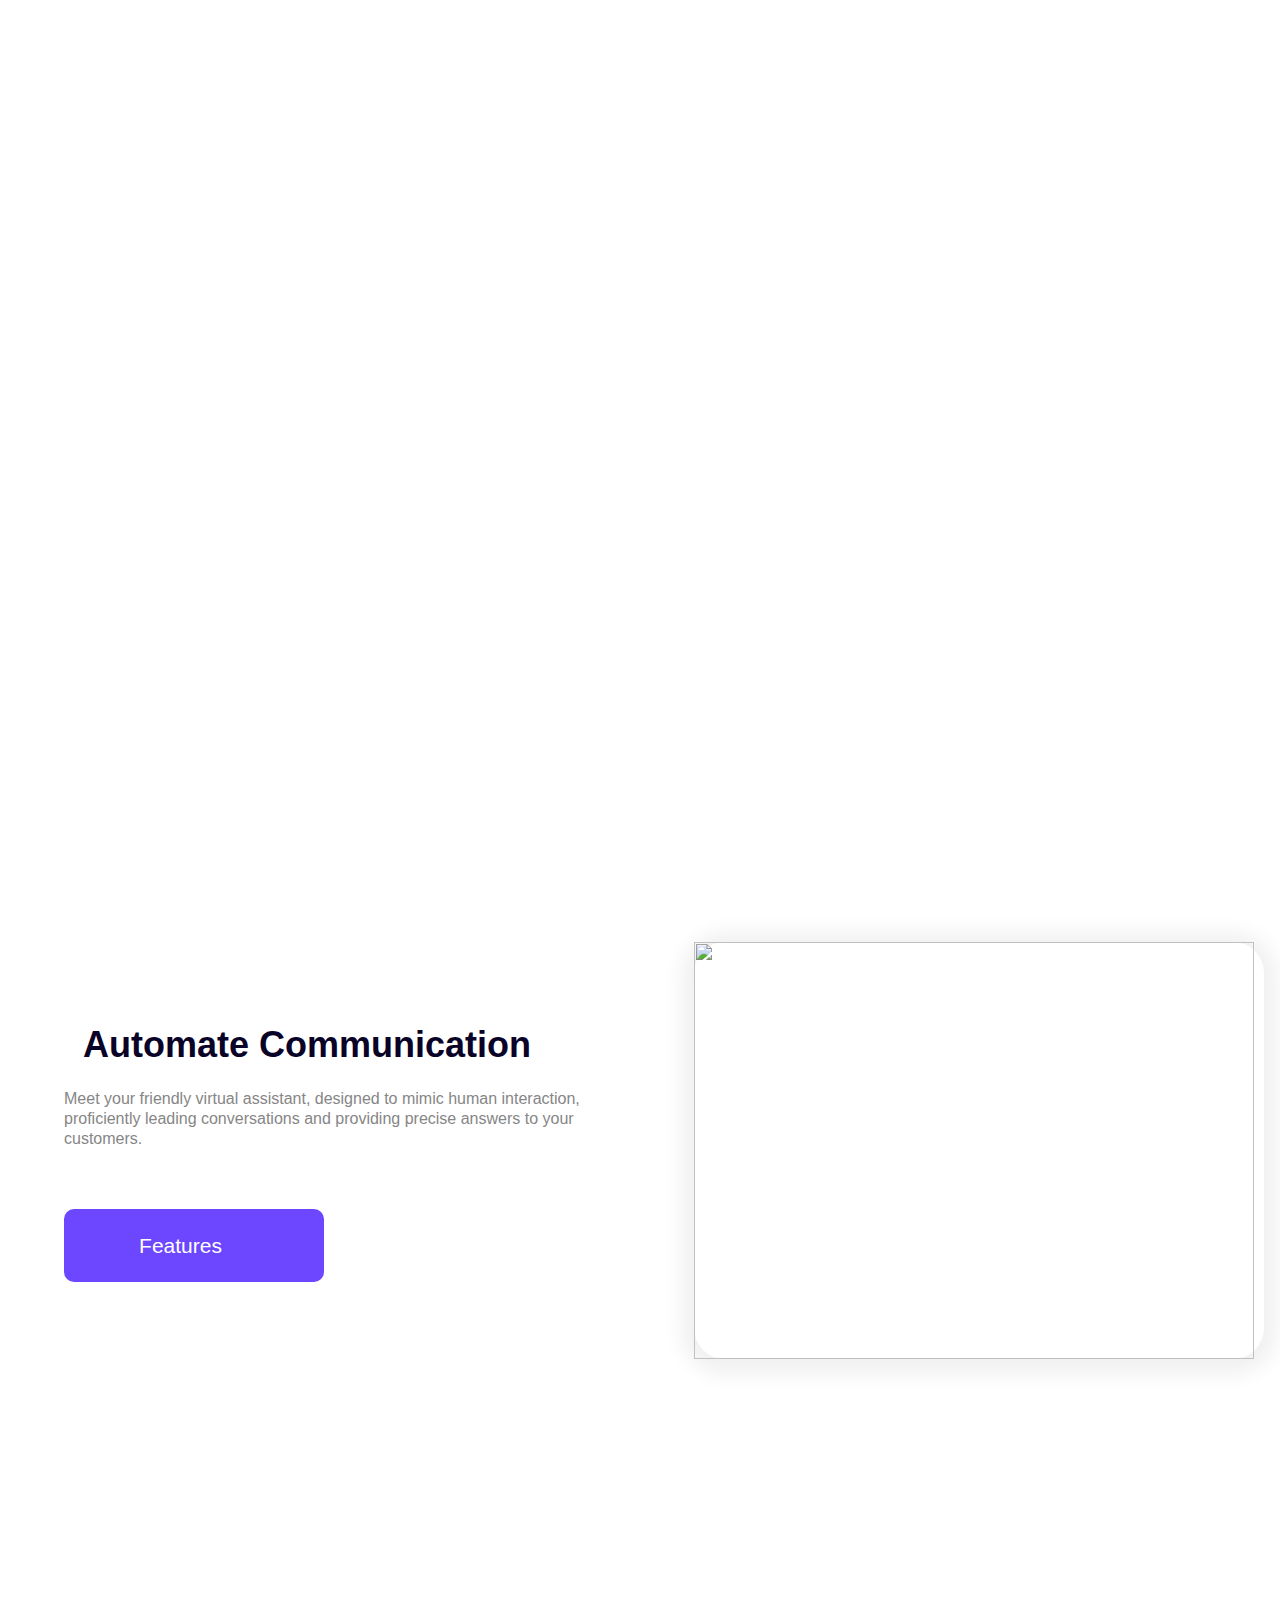
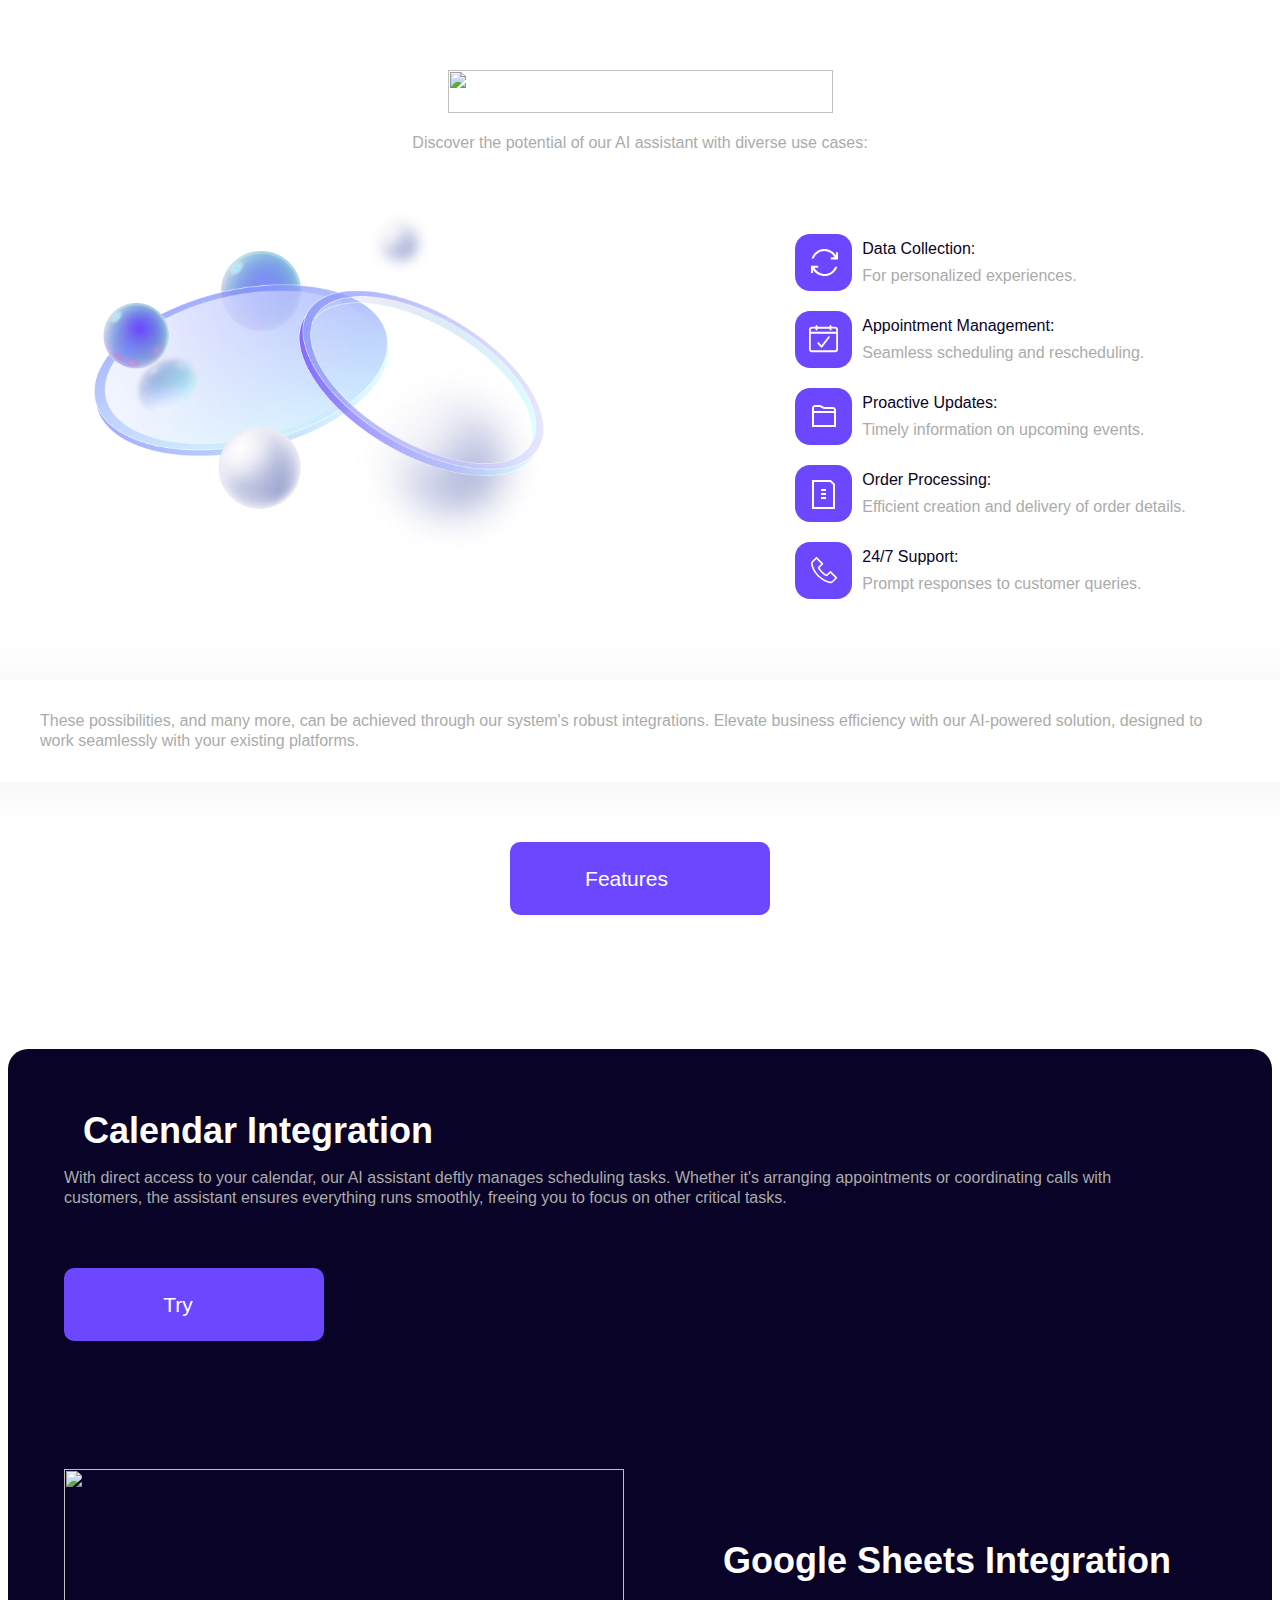
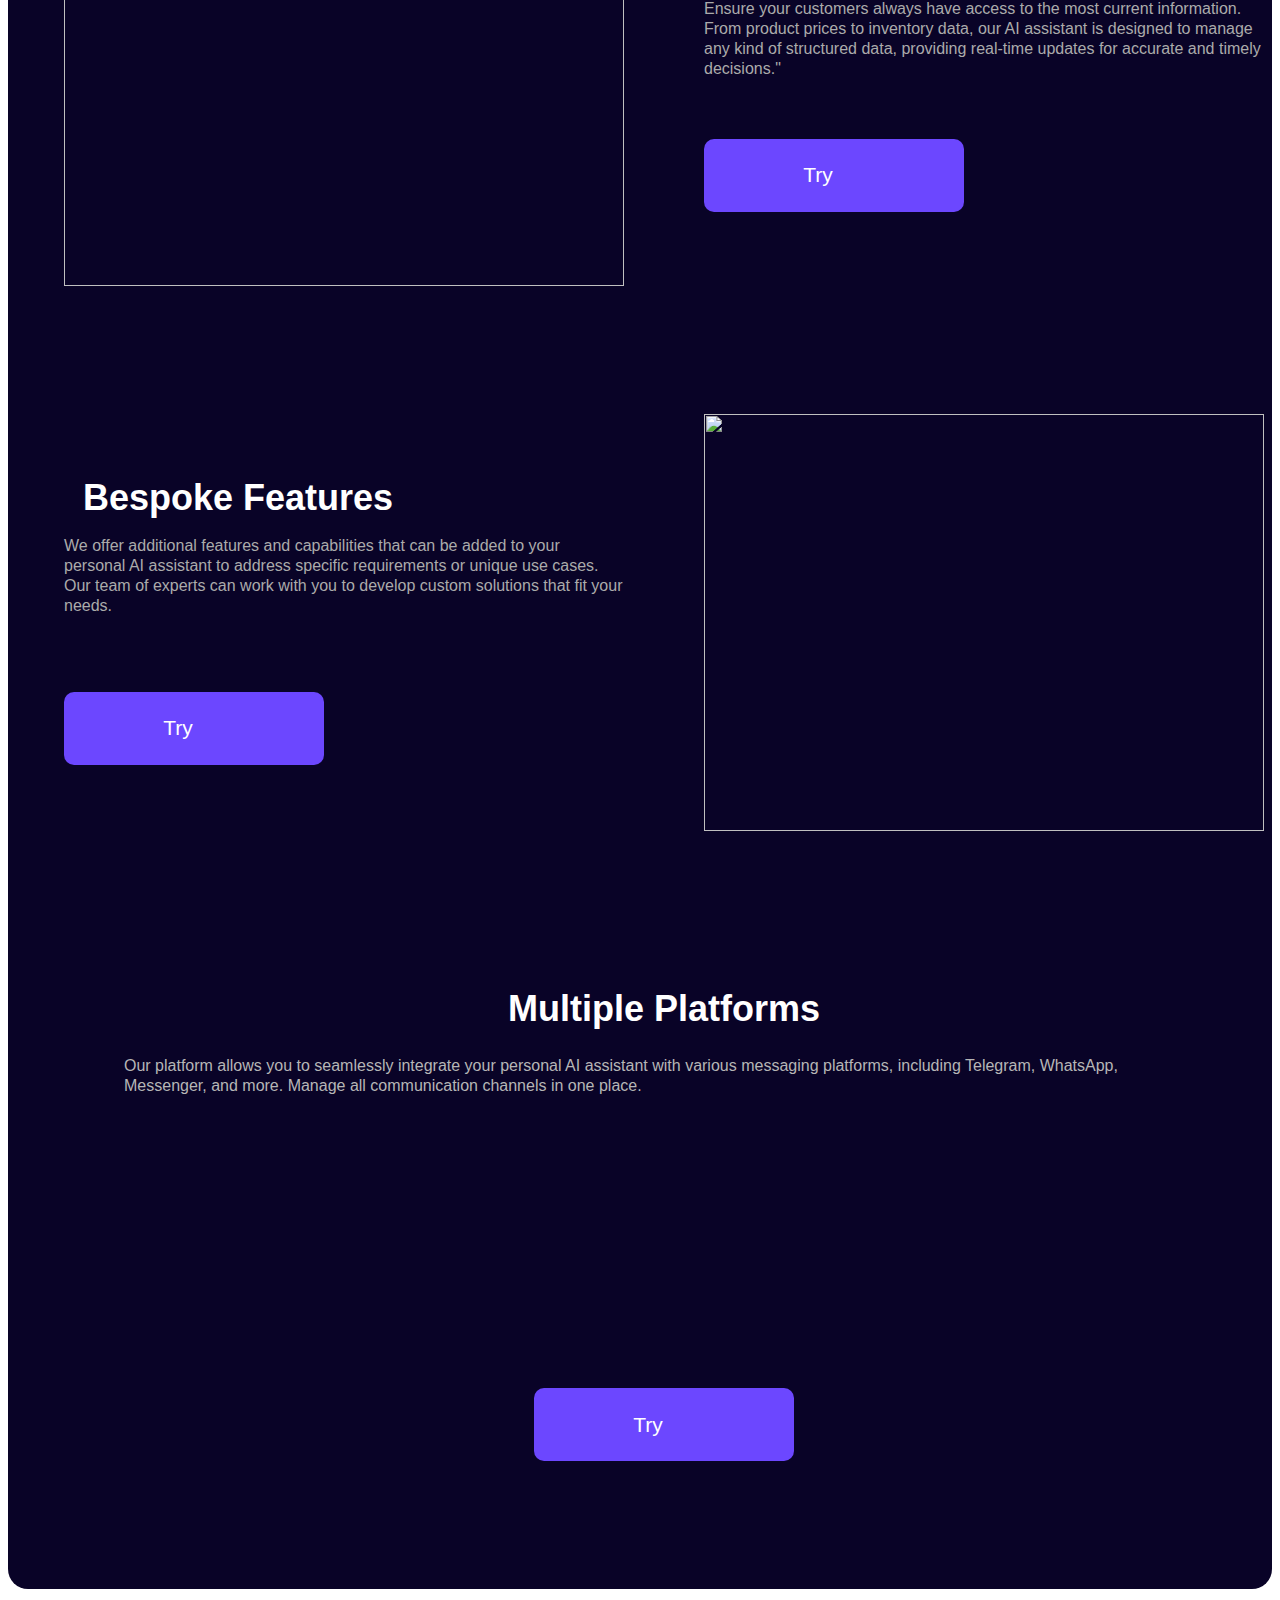
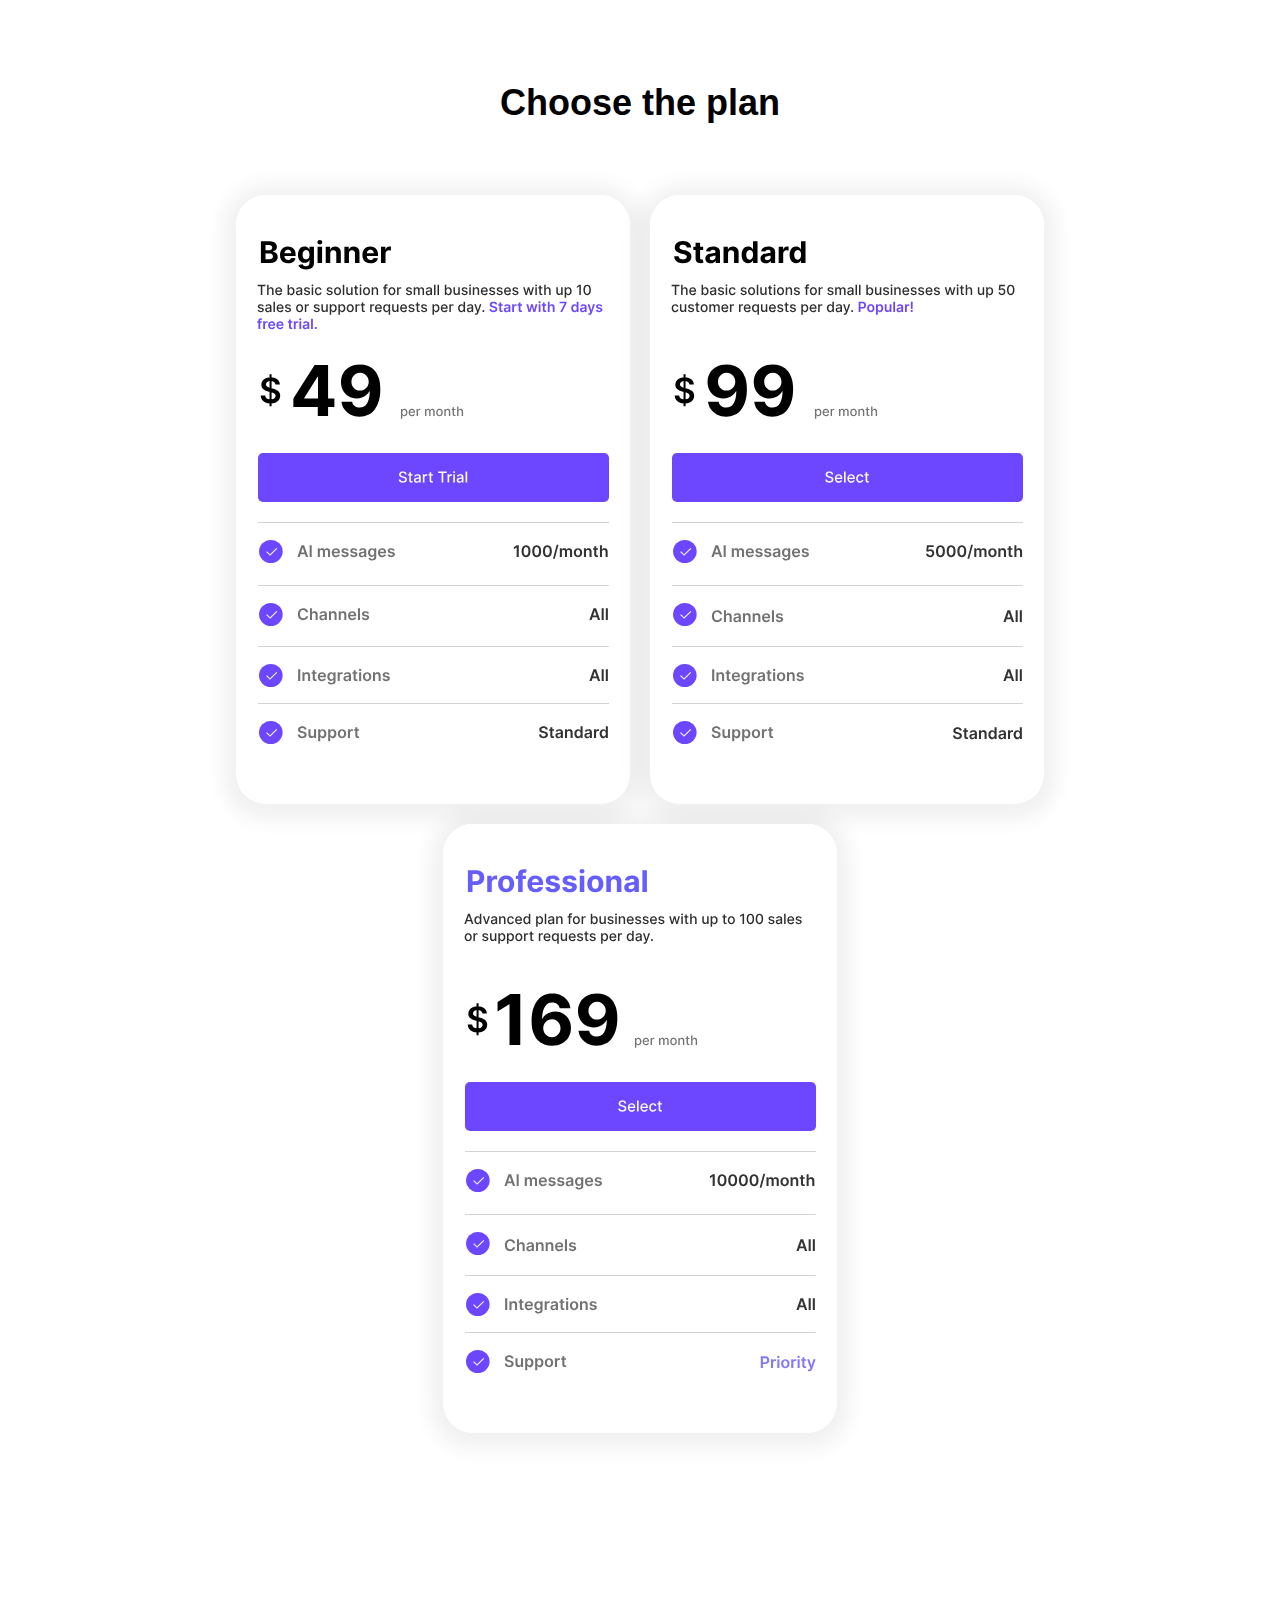
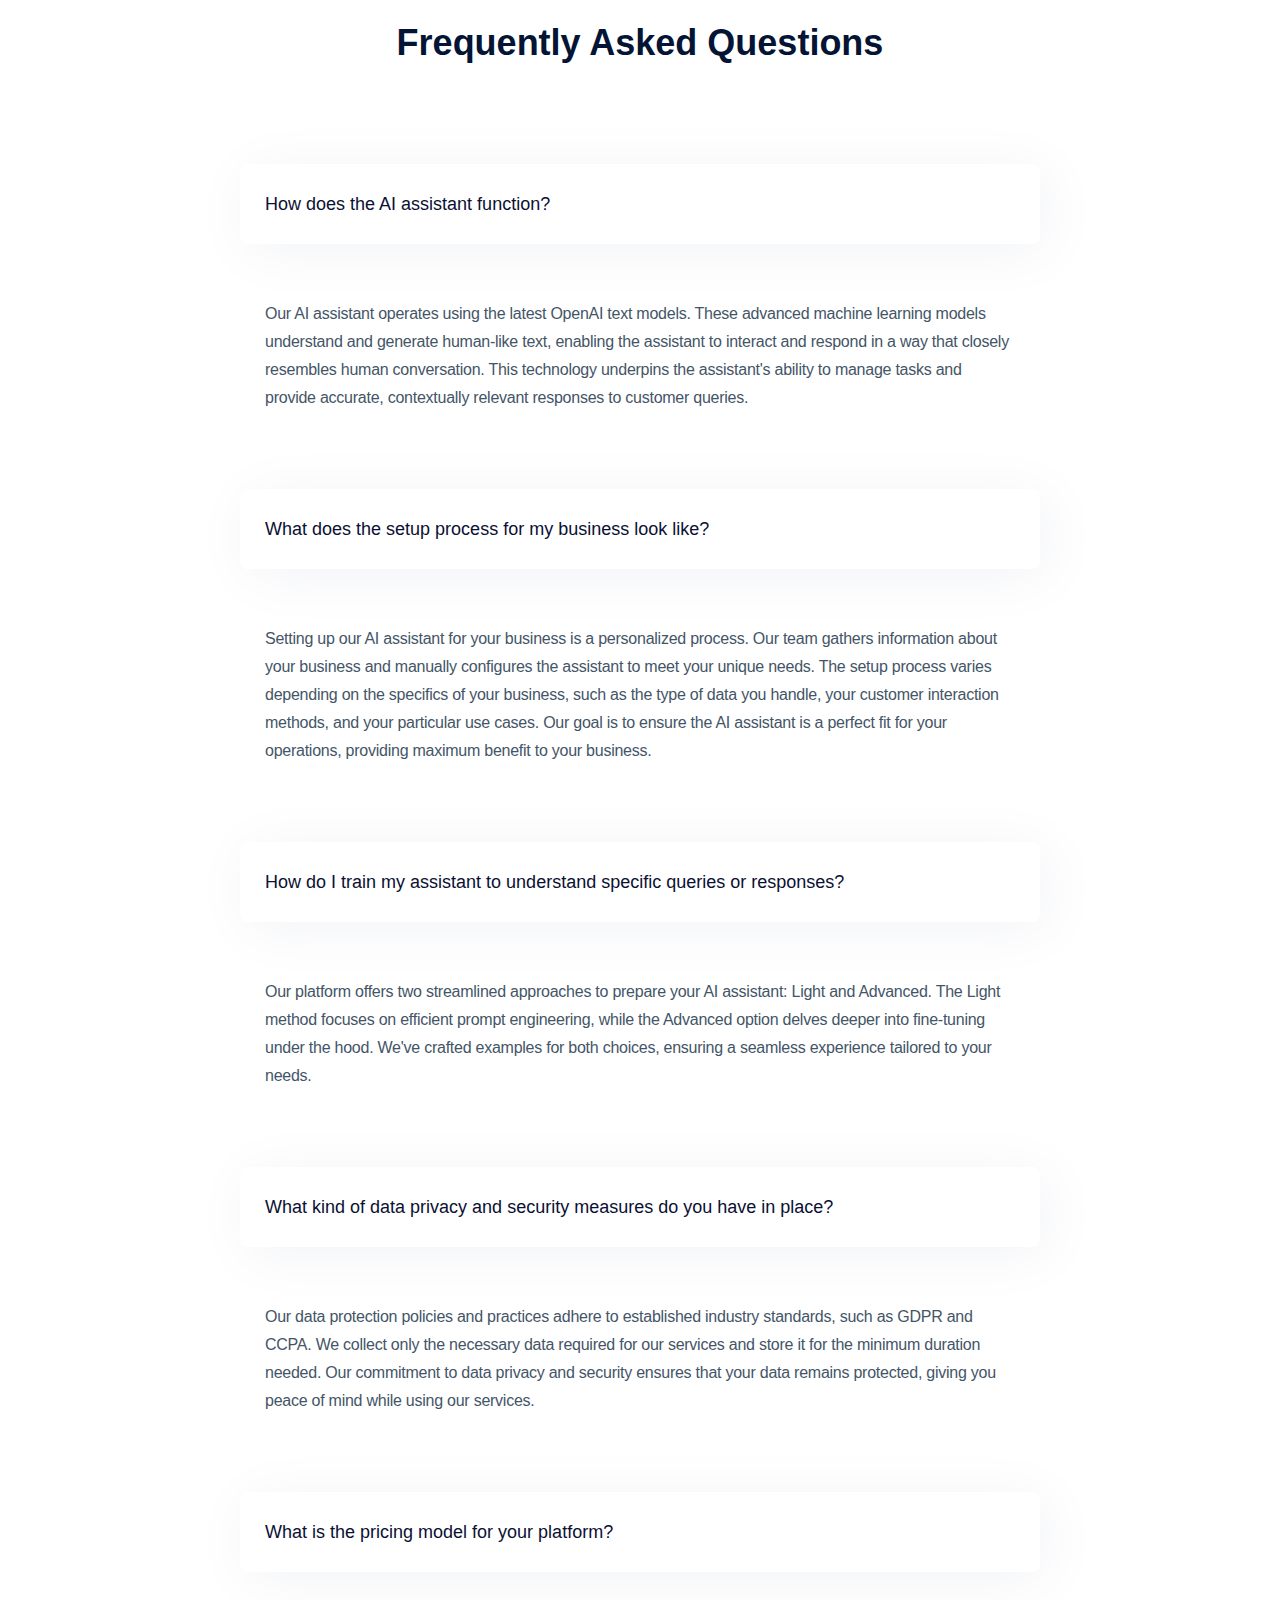
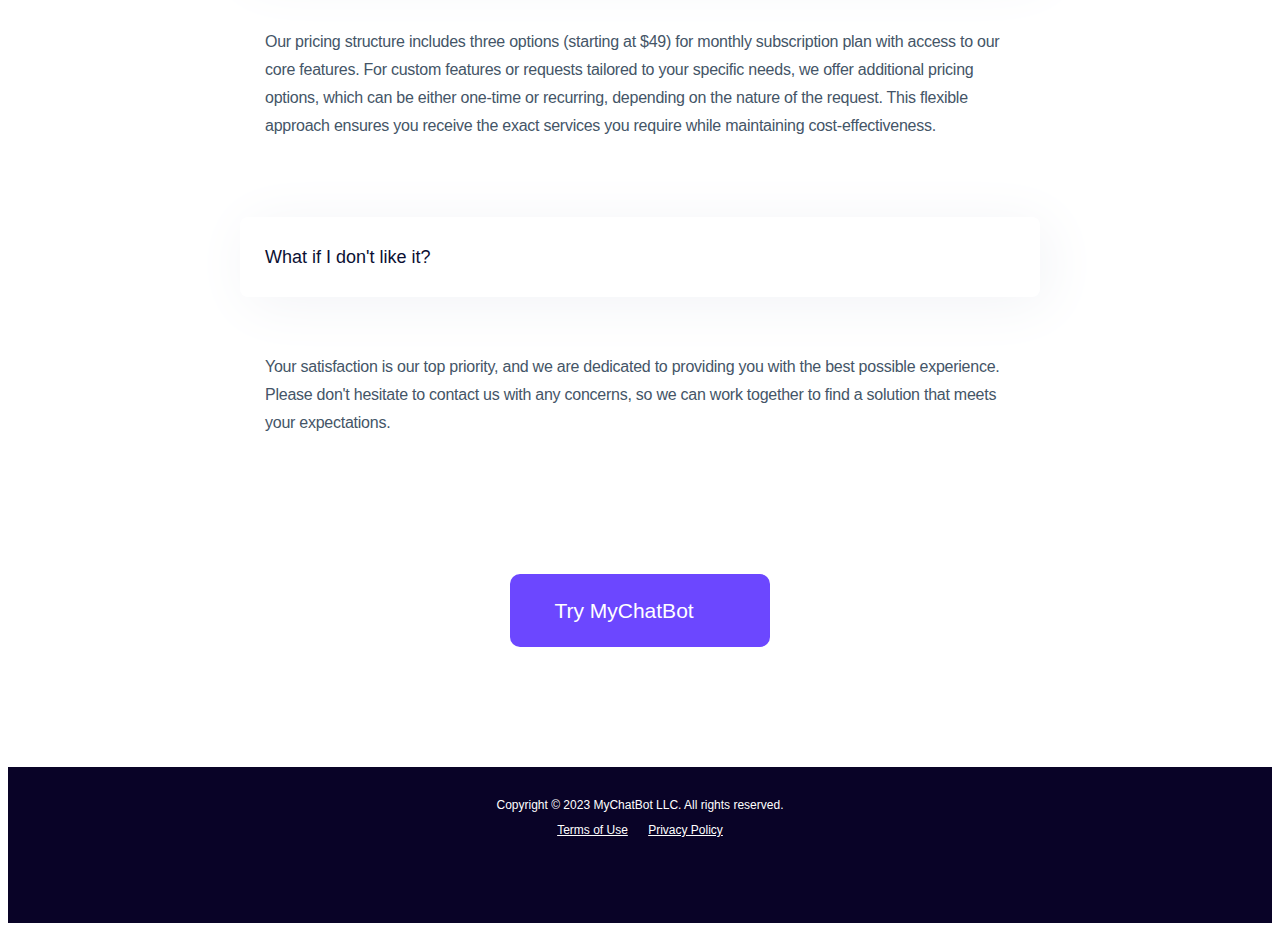
==== commit 2a53ebb0: "Add pricing to index" ====
--- a/index.html
+++ b/index.html
@@ -372,6 +372,127 @@
       </div>
     </div>
   </div>
+  <div class="empower-your-business">
+    <div class="multiple-platforms-title"><img src="images/Vectors-Wrapper_2.svg" loading="lazy" width="51" height="3" alt="" class="vectors-wrapper-23">
+      <div class="title-section multiple">
+        <div class="text black central" style="color: black;">Choose the plan</div>
+      </div>
+    </div>
+    <div class="pricing-container">
+      <div class="beginner">
+        <svg xmlns="http://www.w3.org/2000/svg" width="394" height="604" fill="none" viewBox="0 0 394 604">
+          <rect width="394" height="604" fill="#fff" rx="30"/>
+          <rect width="394" height="604" fill="#fff" rx="30"/>
+          <path fill="#000" d="M24.896 68V46.182h8.736c1.605 0 2.944.238 4.016.714 1.073.475 1.879 1.136 2.419 1.981.54.838.81 1.804.81 2.898 0 .852-.171 1.601-.512 2.248a4.414 4.414 0 0 1-1.406 1.576 5.764 5.764 0 0 1-2.024.863v.213a4.89 4.89 0 0 1 2.333.704c.731.433 1.324 1.04 1.779 1.821.454.774.682 1.698.682 2.77 0 1.158-.288 2.191-.863 3.1-.568.902-1.41 1.616-2.525 2.142-1.115.525-2.49.788-4.123.788h-9.322Zm4.613-3.771h3.76c1.286 0 2.224-.245 2.813-.735.59-.498.885-1.158.885-1.982 0-.604-.146-1.136-.437-1.598-.291-.462-.707-.824-1.247-1.087-.532-.262-1.168-.394-1.907-.394H29.51v5.796Zm0-8.917h3.42c.632 0 1.193-.11 1.683-.33a2.8 2.8 0 0 0 1.172-.96c.291-.411.437-.905.437-1.48 0-.788-.28-1.424-.842-1.907-.554-.483-1.342-.724-2.365-.724H29.51v5.4ZM52.102 68.32c-1.683 0-3.132-.341-4.346-1.023a7.004 7.004 0 0 1-2.791-2.92c-.654-1.263-.98-2.758-.98-4.484 0-1.684.326-3.16.98-4.432.653-1.271 1.573-2.262 2.759-2.972 1.193-.71 2.592-1.066 4.197-1.066 1.08 0 2.085.174 3.015.522a6.675 6.675 0 0 1 2.45 1.545c.704.689 1.25 1.555 1.641 2.6.39 1.036.586 2.25.586 3.643v1.246H45.796v-2.812h9.545c0-.654-.142-1.232-.426-1.737a3.052 3.052 0 0 0-1.183-1.182c-.497-.291-1.076-.437-1.736-.437-.689 0-1.3.16-1.833.48a3.362 3.362 0 0 0-1.235 1.267 3.58 3.58 0 0 0-.458 1.758v2.674c0 .81.149 1.51.447 2.099a3.26 3.26 0 0 0 1.29 1.363c.553.32 1.21.48 1.97.48.504 0 .966-.071 1.385-.213a2.875 2.875 0 0 0 1.076-.64 2.78 2.78 0 0 0 .682-1.043l4.197.276a5.73 5.73 0 0 1-1.31 2.642c-.654.746-1.499 1.329-2.536 1.748-1.03.412-2.22.618-3.569.618Zm17.845 6.157c-1.47 0-2.73-.202-3.782-.607-1.044-.398-1.875-.941-2.493-1.63a5.013 5.013 0 0 1-1.204-2.322l4.198-.565c.127.327.33.632.607.916.277.284.643.511 1.097.682.462.178 1.023.266 1.683.266.988 0 1.8-.241 2.44-.724.646-.476.97-1.275.97-2.397v-2.994h-.192a4.314 4.314 0 0 1-.895 1.29c-.398.404-.91.734-1.534.99-.625.256-1.37.384-2.237.384-1.23 0-2.348-.285-3.356-.853-1.002-.575-1.8-1.452-2.397-2.631-.59-1.186-.884-2.685-.884-4.496 0-1.854.301-3.402.905-4.645.604-1.243 1.406-2.173 2.408-2.79a6.222 6.222 0 0 1 3.313-.928c.916 0 1.683.157 2.301.469.618.305 1.115.689 1.492 1.15.383.455.678.903.884 1.343h.17v-2.749h4.507V68.16c0 1.392-.341 2.557-1.023 3.494-.682.938-1.626 1.64-2.834 2.11-1.2.475-2.582.713-4.144.713Zm.096-10.12c.731 0 1.35-.182 1.853-.544.512-.37.903-.895 1.172-1.577.277-.688.416-1.512.416-2.471 0-.959-.135-1.79-.405-2.493-.27-.71-.66-1.26-1.172-1.651-.511-.39-1.133-.586-1.864-.586-.746 0-1.375.202-1.886.607-.511.398-.898.952-1.161 1.662s-.394 1.53-.394 2.46c0 .945.131 1.762.394 2.451.27.682.657 1.211 1.161 1.588.511.369 1.14.553 1.886.553ZM81.559 68V51.636h4.538V68H81.56Zm2.28-18.473a2.465 2.465 0 0 1-1.736-.671c-.476-.455-.714-.998-.714-1.63 0-.625.238-1.161.714-1.609a2.444 2.444 0 0 1 1.736-.682c.675 0 1.25.228 1.726.682.483.448.724.984.724 1.609 0 .632-.241 1.175-.724 1.63-.476.447-1.051.671-1.726.671Zm10.432 9.013V68h-4.538V51.636h4.325v2.887h.192a4.565 4.565 0 0 1 1.822-2.258c.852-.561 1.885-.842 3.1-.842 1.136 0 2.127.249 2.972.746.845.497 1.502 1.207 1.971 2.13.469.917.703 2.01.703 3.282V68h-4.538v-9.61c.007-1-.249-1.782-.767-2.343-.519-.568-1.233-.852-2.142-.852-.61 0-1.15.131-1.619.394a2.748 2.748 0 0 0-1.087 1.15c-.255.498-.387 1.098-.394 1.8Zm18.662 0V68h-4.538V51.636h4.325v2.887h.192a4.566 4.566 0 0 1 1.822-2.258c.852-.561 1.885-.842 3.1-.842 1.136 0 2.127.249 2.972.746.845.497 1.502 1.207 1.971 2.13.469.917.703 2.01.703 3.282V68h-4.538v-9.61c.007-1-.249-1.782-.767-2.343-.519-.568-1.232-.852-2.141-.852-.611 0-1.151.131-1.62.394a2.745 2.745 0 0 0-1.086 1.15c-.256.498-.387 1.098-.395 1.8Zm21.582 9.78c-1.684 0-3.133-.341-4.347-1.023a7.004 7.004 0 0 1-2.791-2.92c-.654-1.263-.98-2.758-.98-4.484 0-1.684.326-3.16.98-4.432.653-1.271 1.573-2.262 2.759-2.972 1.193-.71 2.592-1.066 4.197-1.066 1.08 0 2.085.174 3.015.522a6.687 6.687 0 0 1 2.451 1.545c.703.689 1.25 1.555 1.64 2.6.391 1.036.586 2.25.586 3.643v1.246h-13.817v-2.812h9.545c0-.654-.142-1.232-.426-1.737a3.052 3.052 0 0 0-1.182-1.182c-.498-.291-1.076-.437-1.737-.437-.689 0-1.3.16-1.832.48a3.357 3.357 0 0 0-1.236 1.267 3.582 3.582 0 0 0-.458 1.758v2.674c0 .81.149 1.51.447 2.099a3.27 3.27 0 0 0 1.289 1.363c.554.32 1.211.48 1.971.48.504 0 .966-.071 1.385-.213a2.873 2.873 0 0 0 1.076-.64 2.78 2.78 0 0 0 .682-1.043l4.197.276a5.735 5.735 0 0 1-1.31 2.642c-.653.746-1.499 1.329-2.536 1.748-1.029.412-2.219.618-3.568.618Zm10.472-.32V51.636h4.4v2.855h.17c.298-1.015.799-1.782 1.502-2.3.703-.526 1.513-.789 2.429-.789a6.697 6.697 0 0 1 1.428.16v4.027a5.934 5.934 0 0 0-.884-.17 7.955 7.955 0 0 0-1.034-.075c-.667 0-1.264.145-1.79.437-.518.284-.93.681-1.235 1.193-.299.511-.448 1.1-.448 1.768V68h-4.538Z"/>
+          <path fill="#2E2E2E" d="M21.616 91.14v-1.322h7.88v1.323H26.32V100h-1.532v-8.86h-3.172Zm10.989 4.326V100h-1.487V89.818h1.467v3.788h.094c.18-.41.453-.737.82-.979.369-.242.85-.363 1.443-.363.523 0 .98.108 1.372.323.394.216.7.537.914.965.22.424.329.954.329 1.59V100H36.07v-4.678c0-.56-.144-.995-.432-1.303-.289-.311-.69-.467-1.203-.467-.352 0-.667.074-.945.224a1.613 1.613 0 0 0-.651.656c-.156.285-.234.63-.234 1.034Zm10.227 4.688c-.753 0-1.4-.16-1.944-.482a3.271 3.271 0 0 1-1.253-1.367c-.292-.59-.438-1.281-.438-2.074 0-.782.146-1.471.438-2.068a3.397 3.397 0 0 1 1.233-1.397c.53-.334 1.15-.502 1.86-.502.43 0 .848.072 1.252.214.404.143.767.366 1.089.671.321.305.575.701.76 1.188.186.484.279 1.073.279 1.765v.527h-6.07v-1.113h4.613c0-.392-.08-.738-.239-1.04a1.803 1.803 0 0 0-.67-.72 1.875 1.875 0 0 0-1.005-.264 1.94 1.94 0 0 0-1.094.308 2.068 2.068 0 0 0-.716.796 2.296 2.296 0 0 0-.248 1.059v.87c0 .51.09.944.268 1.302.183.358.436.632.76.82.326.186.705.28 1.14.28.281 0 .538-.04.77-.12a1.599 1.599 0 0 0 .99-.97l1.406.254a2.549 2.549 0 0 1-.606 1.089 2.941 2.941 0 0 1-1.089.72c-.434.17-.93.254-1.486.254Zm8.75-.154V89.818h1.486v3.784h.09c.086-.16.21-.344.372-.552.163-.21.388-.391.676-.547.289-.16.67-.239 1.144-.239.616 0 1.167.156 1.65.468.484.311.864.76 1.139 1.347.278.587.418 1.292.418 2.118 0 .825-.138 1.533-.413 2.123-.275.586-.653 1.039-1.133 1.357a2.937 2.937 0 0 1-1.646.472c-.464 0-.844-.078-1.139-.234a2.155 2.155 0 0 1-.686-.546 4.142 4.142 0 0 1-.383-.557h-.124V100h-1.452Zm1.456-3.818c0 .537.078 1.007.234 1.412.156.404.381.72.676.95.295.225.656.337 1.084.337.444 0 .815-.117 1.113-.353a2.19 2.19 0 0 0 .677-.97c.155-.407.233-.866.233-1.376 0-.504-.076-.956-.228-1.357a2.077 2.077 0 0 0-.677-.95c-.298-.232-.67-.348-1.118-.348-.431 0-.796.111-1.094.333-.295.222-.519.532-.671.93-.153.397-.229.861-.229 1.392Zm9.41 3.987c-.484 0-.921-.089-1.312-.268a2.211 2.211 0 0 1-.93-.79c-.225-.346-.338-.768-.338-1.269 0-.43.083-.785.248-1.064.166-.278.39-.498.672-.66.281-.163.596-.286.944-.369a9.389 9.389 0 0 1 1.064-.189l1.114-.129c.285-.036.492-.094.621-.174.13-.08.194-.209.194-.388v-.034c0-.435-.122-.771-.368-1.01-.242-.238-.603-.358-1.084-.358-.5 0-.894.111-1.183.333-.285.22-.482.463-.591.731l-1.397-.318c.165-.464.407-.838.725-1.123a2.943 2.943 0 0 1 1.11-.627 4.328 4.328 0 0 1 1.317-.199c.305 0 .628.037.969.11.345.07.666.198.965.387.301.19.548.46.74.81.193.349.289.801.289 1.358V100h-1.452v-1.044h-.06c-.096.192-.24.381-.432.567-.192.185-.44.34-.741.462-.302.123-.663.184-1.084.184Zm.323-1.193c.411 0 .763-.081 1.054-.244.295-.162.519-.374.671-.636a1.65 1.65 0 0 0 .234-.85v-.985c-.053.053-.156.103-.308.15a4.81 4.81 0 0 1-.512.114c-.192.03-.38.058-.562.084l-.457.06a3.688 3.688 0 0 0-.79.184c-.236.086-.425.21-.568.373-.139.159-.208.371-.208.636 0 .368.136.647.407.835.272.186.618.279 1.04.279Zm11.148-4.748-1.347.239a1.599 1.599 0 0 0-.269-.493 1.33 1.33 0 0 0-.487-.382c-.206-.1-.463-.15-.77-.15-.422 0-.773.095-1.055.284-.281.186-.422.426-.422.72a.76.76 0 0 0 .283.617c.189.156.494.284.915.383l1.213.278c.703.163 1.226.413 1.571.751s.517.777.517 1.318c0 .457-.133.865-.398 1.223-.262.354-.628.633-1.098.835-.468.202-1.01.303-1.626.303-.855 0-1.553-.182-2.093-.547-.54-.368-.872-.89-.994-1.566l1.436-.219c.09.375.274.658.552.85.279.19.642.284 1.089.284.487 0 .877-.101 1.168-.303.292-.206.438-.456.438-.751a.78.78 0 0 0-.269-.602c-.175-.162-.445-.285-.81-.367l-1.293-.284c-.712-.162-1.24-.42-1.58-.775-.339-.355-.508-.804-.508-1.348 0-.45.126-.845.378-1.183.252-.338.6-.602 1.044-.79.444-.193.953-.289 1.526-.289.826 0 1.475.18 1.95.537.473.355.786.83.939 1.427ZM75.702 100v-7.636h1.487V100h-1.487Zm.751-8.815a.945.945 0 0 1-.666-.258.84.84 0 0 1-.274-.627.83.83 0 0 1 .274-.626.935.935 0 0 1 .666-.264c.259 0 .48.088.661.264a.823.823 0 0 1 .279.626.835.835 0 0 1-.279.627.927.927 0 0 1-.66.258Zm5.952 8.969c-.739 0-1.375-.167-1.909-.502a3.325 3.325 0 0 1-1.223-1.397c-.285-.593-.427-1.273-.427-2.038 0-.776.145-1.46.437-2.054a3.352 3.352 0 0 1 1.233-1.397c.53-.334 1.155-.502 1.874-.502.58 0 1.097.108 1.552.323.454.212.82.51 1.098.895.282.385.45.834.502 1.347h-1.446a1.733 1.733 0 0 0-.547-.924c-.282-.259-.66-.388-1.134-.388-.414 0-.777.11-1.089.328-.308.216-.548.524-.72.925-.173.398-.259.868-.259 1.412 0 .557.085 1.037.254 1.442.169.404.407.717.716.94.311.221.677.332 1.098.332.282 0 .537-.051.766-.154a1.57 1.57 0 0 0 .582-.452c.159-.196.27-.431.333-.706h1.446a2.81 2.81 0 0 1-.482 1.322 2.775 2.775 0 0 1-1.079.915c-.447.222-.972.333-1.576.333Zm14.154-5.926-1.347.239a1.599 1.599 0 0 0-.268-.493 1.33 1.33 0 0 0-.487-.382c-.206-.1-.463-.15-.771-.15-.421 0-.772.095-1.054.284-.282.186-.423.426-.423.72a.76.76 0 0 0 .284.617c.189.156.494.284.915.383l1.213.278c.702.163 1.226.413 1.57.751.345.338.518.777.518 1.318 0 .457-.133.865-.398 1.223-.262.354-.628.633-1.099.835-.467.202-1.01.303-1.626.303-.855 0-1.552-.182-2.093-.547-.54-.368-.871-.89-.994-1.566l1.437-.219c.09.375.273.658.552.85.278.19.641.284 1.088.284.488 0 .877-.101 1.169-.303.291-.206.437-.456.437-.751a.78.78 0 0 0-.268-.602c-.176-.162-.446-.285-.81-.367l-1.293-.284c-.713-.162-1.24-.42-1.581-.775-.338-.355-.507-.804-.507-1.348 0-.45.126-.845.378-1.183.252-.338.6-.602 1.044-.79.444-.193.953-.289 1.526-.289.825 0 1.475.18 1.949.537.474.355.787.83.94 1.427Zm5.001 5.926c-.716 0-1.341-.164-1.875-.492a3.319 3.319 0 0 1-1.243-1.377c-.294-.59-.442-1.28-.442-2.068 0-.793.147-1.485.442-2.079a3.312 3.312 0 0 1 1.243-1.382c.534-.328 1.159-.492 1.875-.492s1.34.164 1.874.492a3.31 3.31 0 0 1 1.243 1.382c.295.594.442 1.286.442 2.079 0 .788-.147 1.478-.442 2.068a3.316 3.316 0 0 1-1.243 1.377c-.534.328-1.158.492-1.874.492Zm.005-1.248c.464 0 .848-.122 1.153-.368a2.15 2.15 0 0 0 .676-.98 3.89 3.89 0 0 0 .224-1.346c0-.488-.075-.935-.224-1.343a2.187 2.187 0 0 0-.676-.989c-.305-.249-.689-.373-1.153-.373-.468 0-.855.124-1.164.373a2.22 2.22 0 0 0-.68.99 3.958 3.958 0 0 0-.22 1.342c0 .49.073.94.22 1.347.148.408.375.734.68.98.309.245.696.367 1.164.367Zm6.7-9.088V100h-1.486V89.818h1.486Zm6.837 7.015v-4.47h1.492V100h-1.462v-1.322h-.079a2.386 2.386 0 0 1-.846 1.019c-.384.268-.863.402-1.436.402-.491 0-.925-.107-1.303-.323a2.278 2.278 0 0 1-.885-.97c-.212-.427-.318-.955-.318-1.585v-4.857h1.486v4.678c0 .52.145.935.433 1.243.288.308.663.462 1.124.462.278 0 .555-.07.83-.209.278-.139.509-.35.691-.631.185-.282.277-.64.273-1.074Zm7.054-4.47v1.194h-4.171v-1.193h4.171Zm-3.053-1.829h1.487v7.224c0 .288.043.505.129.651a.67.67 0 0 0 .333.293c.139.05.29.075.452.075.12 0 .224-.008.314-.025.089-.016.159-.03.208-.04l.269 1.228a2.928 2.928 0 0 1-.965.159 2.615 2.615 0 0 1-1.093-.208 1.88 1.88 0 0 1-.821-.677c-.208-.304-.313-.687-.313-1.148v-7.532ZM123.8 100v-7.636h1.487V100H123.8Zm.751-8.815a.943.943 0 0 1-.666-.258.838.838 0 0 1-.274-.627c0-.245.091-.454.274-.626a.933.933 0 0 1 .666-.264c.258 0 .479.088.661.264a.822.822 0 0 1 .278.626.834.834 0 0 1-.278.627.927.927 0 0 1-.661.258Zm5.952 8.969c-.716 0-1.341-.164-1.874-.492a3.316 3.316 0 0 1-1.243-1.377c-.295-.59-.443-1.28-.443-2.068 0-.793.148-1.485.443-2.079a3.31 3.31 0 0 1 1.243-1.382c.533-.328 1.158-.492 1.874-.492.716 0 1.341.164 1.874.492a3.31 3.31 0 0 1 1.243 1.382c.295.594.443 1.286.443 2.079 0 .788-.148 1.478-.443 2.068a3.316 3.316 0 0 1-1.243 1.377c-.533.328-1.158.492-1.874.492Zm.005-1.248c.464 0 .848-.122 1.153-.368.305-.245.531-.571.677-.98a3.89 3.89 0 0 0 .223-1.346c0-.488-.074-.935-.223-1.343a2.189 2.189 0 0 0-.677-.989c-.305-.249-.689-.373-1.153-.373-.467 0-.855.124-1.163.373a2.22 2.22 0 0 0-.681.99 3.956 3.956 0 0 0-.219 1.342c0 .49.073.94.219 1.347.149.408.376.734.681.98.308.245.696.367 1.163.367Zm6.7-3.44V100h-1.486v-7.636h1.427v1.242h.094c.176-.404.451-.729.826-.974.377-.245.853-.368 1.426-.368.521 0 .976.11 1.368.328.391.216.694.537.909.965.216.427.324.956.324 1.586V100h-1.487v-4.678c0-.554-.144-.986-.433-1.298-.288-.315-.684-.472-1.188-.472a1.86 1.86 0 0 0-.919.224 1.607 1.607 0 0 0-.632.656c-.152.285-.229.63-.229 1.034Zm14.22-3.102v1.193h-4.315v-1.193h4.315ZM148.296 100v-8.521c0-.478.105-.874.314-1.189.208-.318.485-.555.83-.71a2.65 2.65 0 0 1 1.123-.24 3.4 3.4 0 0 1 .766.075c.212.047.37.09.472.13l-.348 1.203a6.888 6.888 0 0 0-.268-.07 1.53 1.53 0 0 0-.398-.044c-.361 0-.62.089-.775.268-.153.179-.229.438-.229.776V100h-1.487Zm7.582.154c-.716 0-1.341-.164-1.874-.492a3.316 3.316 0 0 1-1.243-1.377c-.295-.59-.443-1.28-.443-2.068 0-.793.148-1.485.443-2.079a3.31 3.31 0 0 1 1.243-1.382c.533-.328 1.158-.492 1.874-.492.716 0 1.341.164 1.874.492a3.31 3.31 0 0 1 1.243 1.382c.295.594.443 1.286.443 2.079 0 .788-.148 1.478-.443 2.068a3.316 3.316 0 0 1-1.243 1.377c-.533.328-1.158.492-1.874.492Zm.005-1.248c.464 0 .848-.122 1.153-.368.305-.245.531-.571.677-.98a3.89 3.89 0 0 0 .223-1.346c0-.488-.074-.935-.223-1.343a2.189 2.189 0 0 0-.677-.989c-.305-.249-.689-.373-1.153-.373-.467 0-.855.124-1.163.373a2.22 2.22 0 0 0-.681.99 3.956 3.956 0 0 0-.219 1.342c0 .49.073.94.219 1.347.149.408.376.734.681.98.308.245.696.367 1.163.367Zm5.214 1.094v-7.636h1.437v1.213h.079a1.85 1.85 0 0 1 .736-.97 2.107 2.107 0 0 1 1.203-.358 6.372 6.372 0 0 1 .632.035v1.422a2.676 2.676 0 0 0-.319-.055 3.031 3.031 0 0 0-.457-.034c-.351 0-.665.074-.94.223a1.666 1.666 0 0 0-.885 1.497V100h-1.486Zm14.8-5.772-1.347.239a1.601 1.601 0 0 0-.268-.493 1.334 1.334 0 0 0-.488-.382c-.205-.1-.462-.15-.77-.15-.421 0-.772.095-1.054.284-.282.186-.423.426-.423.72a.76.76 0 0 0 .284.617c.189.156.493.284.914.383l1.213.278c.703.163 1.227.413 1.571.751.345.338.518.777.518 1.318 0 .457-.133.865-.398 1.223-.262.354-.628.633-1.099.835-.467.202-1.009.303-1.626.303-.855 0-1.552-.182-2.093-.547-.54-.368-.871-.89-.994-1.566l1.437-.219c.089.375.273.658.552.85.278.19.641.284 1.088.284.488 0 .877-.101 1.169-.303.291-.206.437-.456.437-.751a.78.78 0 0 0-.268-.602c-.176-.162-.446-.285-.811-.367l-1.292-.284c-.713-.162-1.24-.42-1.581-.775-.338-.355-.507-.804-.507-1.348 0-.45.126-.845.378-1.183.251-.338.599-.602 1.044-.79.444-.193.952-.289 1.526-.289.825 0 1.475.18 1.949.537.474.355.787.83.939 1.427Zm1.784 5.772v-7.636h1.427v1.242h.094c.159-.42.42-.748.781-.984.361-.239.794-.358 1.297-.358.511 0 .938.12 1.283.358.348.239.605.567.771.984h.079c.182-.407.472-.732.87-.974.398-.245.872-.368 1.422-.368.693 0 1.258.217 1.695.651.441.435.662 1.09.662 1.964V100h-1.487v-4.981c0-.518-.141-.892-.422-1.124a1.54 1.54 0 0 0-1.01-.348c-.484 0-.86.149-1.128.447-.269.295-.403.675-.403 1.139V100h-1.481v-5.076c0-.414-.13-.747-.388-1-.259-.251-.595-.377-1.01-.377-.281 0-.541.074-.78.224-.235.145-.426.35-.572.611a1.879 1.879 0 0 0-.214.91V100h-1.486Zm14.595.169c-.484 0-.921-.089-1.312-.268a2.214 2.214 0 0 1-.93-.79c-.225-.346-.338-.768-.338-1.269 0-.43.083-.785.249-1.064.165-.278.389-.498.671-.66a3.49 3.49 0 0 1 .944-.369 9.396 9.396 0 0 1 1.064-.189l1.114-.129c.285-.036.492-.094.621-.174.13-.08.194-.209.194-.388v-.034c0-.435-.122-.771-.368-1.01-.242-.238-.603-.358-1.083-.358-.501 0-.895.111-1.184.333-.285.22-.482.463-.591.731l-1.397-.318c.165-.464.407-.838.726-1.123a2.94 2.94 0 0 1 1.108-.627 4.331 4.331 0 0 1 1.318-.199c.305 0 .628.037.969.11.345.07.666.198.965.387.301.19.548.46.74.81.193.349.289.801.289 1.358V100h-1.452v-1.044h-.06c-.096.192-.24.381-.432.567-.192.185-.439.34-.741.462-.302.123-.663.184-1.084.184Zm.323-1.193c.411 0 .763-.081 1.054-.244.295-.162.519-.374.672-.636.155-.265.233-.549.233-.85v-.985c-.053.053-.156.103-.308.15-.149.043-.32.08-.512.114-.192.03-.38.058-.562.084l-.457.06a3.687 3.687 0 0 0-.791.184c-.235.086-.424.21-.566.373-.14.159-.209.371-.209.636 0 .368.136.647.407.835.272.186.619.279 1.039.279Zm6.912-9.158V100h-1.486V89.818h1.486Zm3.487 0V100h-1.487V89.818h1.487ZM208.822 100V89.818h1.486v3.784h.09c.086-.16.21-.344.373-.552.162-.21.387-.391.676-.547.288-.16.669-.239 1.143-.239a2.98 2.98 0 0 1 1.651.468c.484.311.863.76 1.138 1.347.279.587.418 1.292.418 2.118 0 .825-.138 1.533-.413 2.123-.275.586-.653 1.039-1.133 1.357a2.936 2.936 0 0 1-1.646.472c-.464 0-.843-.078-1.138-.234a2.143 2.143 0 0 1-.686-.546 4.072 4.072 0 0 1-.383-.557h-.125V100h-1.451Zm1.456-3.818c0 .537.078 1.007.234 1.412.156.404.381.72.676.95.295.225.656.337 1.084.337.444 0 .815-.117 1.114-.353.298-.238.523-.561.676-.97a3.83 3.83 0 0 0 .233-1.376c0-.504-.076-.956-.228-1.357a2.08 2.08 0 0 0-.676-.95c-.299-.232-.672-.348-1.119-.348-.431 0-.795.111-1.094.333-.295.222-.518.532-.671.93-.152.397-.229.861-.229 1.392Zm12.025.651v-4.47h1.492V100h-1.462v-1.322h-.079a2.39 2.39 0 0 1-.845 1.019c-.385.268-.864.402-1.437.402-.491 0-.925-.107-1.303-.323a2.278 2.278 0 0 1-.885-.97c-.212-.427-.318-.955-.318-1.585v-4.857h1.487v4.678c0 .52.144.935.432 1.243.288.308.663.462 1.124.462.278 0 .555-.07.83-.209.278-.139.509-.35.691-.631.186-.282.277-.64.273-1.074Zm9.212-2.605-1.348.239a1.601 1.601 0 0 0-.268-.493 1.339 1.339 0 0 0-.487-.382c-.206-.1-.463-.15-.771-.15-.421 0-.772.095-1.054.284-.282.186-.423.426-.423.72a.76.76 0 0 0 .284.617c.189.156.494.284.915.383l1.213.278c.702.163 1.226.413 1.571.751.344.338.517.777.517 1.318 0 .457-.133.865-.398 1.223-.262.354-.628.633-1.099.835-.467.202-1.009.303-1.625.303-.856 0-1.553-.182-2.093-.547-.541-.368-.872-.89-.995-1.566l1.437-.219c.089.375.273.658.552.85.278.19.641.284 1.089.284.487 0 .876-.101 1.168-.303.292-.206.437-.456.437-.751a.78.78 0 0 0-.268-.602c-.176-.162-.446-.285-.81-.367l-1.293-.284c-.713-.162-1.24-.42-1.581-.775-.338-.355-.507-.804-.507-1.348 0-.45.126-.845.378-1.183.252-.338.6-.602 1.044-.79.444-.193.953-.289 1.526-.289.825 0 1.475.18 1.949.537.474.355.787.83.94 1.427Zm1.783 5.772v-7.636h1.487V100h-1.487Zm.751-8.815a.943.943 0 0 1-.666-.258.838.838 0 0 1-.274-.627c0-.245.091-.454.274-.626a.933.933 0 0 1 .666-.264c.258 0 .479.088.661.264a.822.822 0 0 1 .278.626.834.834 0 0 1-.278.627.927.927 0 0 1-.661.258Zm4.222 4.28V100h-1.487v-7.636h1.427v1.242h.095a2.18 2.18 0 0 1 .825-.974c.378-.245.853-.368 1.427-.368.52 0 .976.11 1.367.328a2.2 2.2 0 0 1 .91.965c.215.427.323.956.323 1.586V100h-1.486v-4.678c0-.554-.145-.986-.433-1.298-.288-.315-.684-.472-1.188-.472-.345 0-.651.074-.92.224a1.605 1.605 0 0 0-.631.656c-.153.285-.229.63-.229 1.034Zm10.172 4.689c-.753 0-1.401-.16-1.944-.482a3.273 3.273 0 0 1-1.253-1.367c-.292-.59-.437-1.281-.437-2.074 0-.782.145-1.471.437-2.068a3.398 3.398 0 0 1 1.233-1.397c.53-.334 1.15-.502 1.859-.502.431 0 .849.072 1.253.214a3.03 3.03 0 0 1 1.089.671c.322.305.575.701.761 1.188.185.484.278 1.073.278 1.765v.527h-6.07v-1.113h4.613c0-.392-.079-.738-.238-1.04a1.805 1.805 0 0 0-.671-.72 1.876 1.876 0 0 0-1.005-.264c-.417 0-.782.103-1.093.308a2.063 2.063 0 0 0-.716.796 2.293 2.293 0 0 0-.249 1.059v.87c0 .51.09.944.269 1.302.182.358.435.632.76.82.325.186.705.28 1.139.28.281 0 .538-.04.77-.12.232-.083.433-.206.602-.368a1.6 1.6 0 0 0 .388-.602l1.407.254a2.549 2.549 0 0 1-.607 1.089 2.935 2.935 0 0 1-1.089.72c-.434.17-.929.254-1.486.254Zm10.648-5.926-1.348.239a1.58 1.58 0 0 0-.268-.493 1.33 1.33 0 0 0-.487-.382c-.206-.1-.463-.15-.771-.15-.421 0-.772.095-1.054.284-.282.186-.422.426-.422.72a.76.76 0 0 0 .283.617c.189.156.494.284.915.383l1.213.278c.702.163 1.226.413 1.571.751s.517.777.517 1.318c0 .457-.133.865-.398 1.223-.262.354-.628.633-1.099.835-.467.202-1.009.303-1.625.303-.855 0-1.553-.182-2.093-.547-.541-.368-.872-.89-.995-1.566l1.437-.219c.09.375.274.658.552.85.278.19.641.284 1.089.284.487 0 .876-.101 1.168-.303.292-.206.438-.456.438-.751a.78.78 0 0 0-.269-.602c-.176-.162-.446-.285-.81-.367l-1.293-.284c-.712-.162-1.239-.42-1.581-.775-.338-.355-.507-.804-.507-1.348 0-.45.126-.845.378-1.183.252-.338.6-.602 1.044-.79.444-.193.953-.289 1.526-.289.826 0 1.475.18 1.949.537.474.355.787.83.94 1.427Zm7.506 0-1.348.239a1.601 1.601 0 0 0-.268-.493 1.33 1.33 0 0 0-.487-.382c-.206-.1-.463-.15-.771-.15-.421 0-.772.095-1.054.284-.282.186-.423.426-.423.72a.76.76 0 0 0 .284.617c.189.156.494.284.915.383l1.213.278c.702.163 1.226.413 1.571.751.344.338.517.777.517 1.318 0 .457-.133.865-.398 1.223-.262.354-.628.633-1.099.835-.467.202-1.009.303-1.625.303-.856 0-1.553-.182-2.093-.547-.541-.368-.872-.89-.995-1.566l1.437-.219c.09.375.273.658.552.85.278.19.641.284 1.089.284.487 0 .876-.101 1.168-.303.292-.206.437-.456.437-.751a.78.78 0 0 0-.268-.602c-.176-.162-.446-.285-.81-.367l-1.293-.284c-.713-.162-1.24-.42-1.581-.775-.338-.355-.507-.804-.507-1.348 0-.45.126-.845.378-1.183.252-.338.6-.602 1.044-.79.444-.193.953-.289 1.526-.289.825 0 1.475.18 1.949.537.474.355.787.83.94 1.427Zm5.074 5.926c-.752 0-1.4-.16-1.944-.482a3.271 3.271 0 0 1-1.252-1.367c-.292-.59-.438-1.281-.438-2.074 0-.782.146-1.471.438-2.068a3.398 3.398 0 0 1 1.233-1.397c.53-.334 1.15-.502 1.859-.502.431 0 .848.072 1.253.214.404.143.767.366 1.089.671.321.305.575.701.76 1.188.186.484.279 1.073.279 1.765v.527h-6.071v-1.113h4.614c0-.392-.08-.738-.239-1.04a1.805 1.805 0 0 0-.671-.72 1.875 1.875 0 0 0-1.004-.264c-.418 0-.782.103-1.094.308a2.071 2.071 0 0 0-.716.796 2.305 2.305 0 0 0-.248 1.059v.87c0 .51.089.944.268 1.302.182.358.436.632.761.82.325.186.704.28 1.138.28.282 0 .539-.04.771-.12a1.593 1.593 0 0 0 .989-.97l1.407.254a2.557 2.557 0 0 1-.606 1.089 2.951 2.951 0 0 1-1.089.72c-.434.17-.93.254-1.487.254Zm10.648-5.926-1.347.239a1.584 1.584 0 0 0-.269-.493 1.322 1.322 0 0 0-.487-.382c-.205-.1-.462-.15-.77-.15-.421 0-.773.095-1.054.284-.282.186-.423.426-.423.72 0 .256.095.461.283.617.189.156.494.284.915.383l1.213.278c.703.163 1.227.413 1.571.751.345.338.517.777.517 1.318 0 .457-.132.865-.397 1.223-.262.354-.628.633-1.099.835-.467.202-1.009.303-1.626.303-.855 0-1.553-.182-2.093-.547-.54-.368-.871-.89-.994-1.566l1.437-.219c.089.375.273.658.552.85.278.19.641.284 1.088.284.488 0 .877-.101 1.169-.303.291-.206.437-.456.437-.751a.78.78 0 0 0-.268-.602c-.176-.162-.446-.285-.811-.367l-1.292-.284c-.713-.162-1.24-.42-1.581-.775-.338-.355-.507-.804-.507-1.348 0-.45.126-.845.377-1.183.252-.338.6-.602 1.044-.79.445-.193.953-.289 1.527-.289.825 0 1.475.18 1.949.537.474.355.787.83.939 1.427Zm7.144 5.772-2.247-7.636h1.536l1.497 5.608h.075l1.501-5.608h1.536l1.492 5.583h.074l1.487-5.583h1.536L295.708 100h-1.517l-1.551-5.513h-.114L290.975 100h-1.512Zm9.898 0v-7.636h1.486V100h-1.486Zm.75-8.815a.946.946 0 0 1-.666-.258.841.841 0 0 1-.273-.627.83.83 0 0 1 .273-.626.936.936 0 0 1 .666-.264.92.92 0 0 1 .662.264.825.825 0 0 1 .278.626.837.837 0 0 1-.278.627.93.93 0 0 1-.662.258Zm6.301 1.179v1.193h-4.172v-1.193h4.172Zm-3.053-1.83h1.487v7.224c0 .288.043.505.129.651a.67.67 0 0 0 .333.293c.139.05.29.075.452.075.12 0 .224-.008.314-.025.089-.016.159-.03.208-.04l.269 1.228a2.928 2.928 0 0 1-.965.159 2.615 2.615 0 0 1-1.093-.208 1.874 1.874 0 0 1-.821-.677c-.209-.304-.313-.687-.313-1.148v-7.532Zm6.347 4.932V100h-1.486V89.818h1.467v3.788h.094c.179-.41.452-.737.82-.979.368-.242.849-.363 1.442-.363.524 0 .981.108 1.372.323.395.216.7.537.915.965.219.424.328.954.328 1.59V100h-1.486v-4.678c0-.56-.144-.995-.433-1.303-.288-.311-.689-.467-1.203-.467-.351 0-.666.074-.945.224a1.613 1.613 0 0 0-.651.656c-.156.285-.234.63-.234 1.034Zm15.478 1.367v-4.47h1.492V100h-1.462v-1.322h-.079a2.386 2.386 0 0 1-.846 1.019c-.384.268-.863.402-1.436.402-.491 0-.925-.107-1.303-.323a2.278 2.278 0 0 1-.885-.97c-.212-.427-.318-.955-.318-1.585v-4.857h1.486v4.678c0 .52.145.935.433 1.243.288.308.663.462 1.124.462.278 0 .555-.07.83-.209.278-.139.509-.35.691-.631.185-.282.277-.64.273-1.074Zm3.489 6.031v-10.5h1.452v1.238h.124a4.07 4.07 0 0 1 .373-.552c.162-.21.388-.391.676-.547.288-.16.67-.239 1.144-.239.616 0 1.166.156 1.65.468.484.311.864.76 1.139 1.347.278.587.417 1.292.417 2.118 0 .825-.137 1.533-.412 2.123-.275.586-.653 1.039-1.134 1.357a2.934 2.934 0 0 1-1.646.472c-.464 0-.843-.078-1.138-.234a2.154 2.154 0 0 1-.686-.546 4.164 4.164 0 0 1-.383-.557h-.089v4.052h-1.487Zm1.457-6.682c0 .537.078 1.007.233 1.412.156.404.382.72.677.95.295.225.656.337 1.083.337.445 0 .816-.117 1.114-.353a2.18 2.18 0 0 0 .676-.97c.156-.407.234-.866.234-1.376 0-.504-.076-.956-.229-1.357a2.073 2.073 0 0 0-.676-.95c-.298-.232-.671-.348-1.119-.348-.43 0-.795.111-1.093.333-.295.222-.519.532-.672.93-.152.397-.228.861-.228 1.392Zm14.732-6.364V100h-1.541v-8.64h-.06l-2.436 1.59v-1.47l2.54-1.66h1.497Zm6.299 10.351c-.786-.003-1.457-.21-2.014-.621-.556-.411-.982-1.01-1.277-1.795-.295-.786-.443-1.732-.443-2.839 0-1.104.148-2.047.443-2.829.298-.782.726-1.379 1.282-1.79.56-.41 1.23-.616 2.009-.616.779 0 1.447.207 2.003.621.557.411.983 1.008 1.278 1.79.298.78.448 1.72.448 2.824 0 1.11-.148 2.058-.443 2.844-.295.782-.721 1.38-1.278 1.795-.556.41-1.226.616-2.008.616Zm0-1.327c.689 0 1.228-.337 1.616-1.01.391-.672.586-1.645.586-2.918 0-.845-.089-1.56-.268-2.143-.176-.586-.429-1.03-.761-1.332a1.664 1.664 0 0 0-1.173-.457c-.686 0-1.225.338-1.616 1.014-.391.676-.588 1.649-.592 2.918 0 .849.088 1.566.264 2.153.179.583.433 1.026.761 1.327.328.298.722.448 1.183.448Zm-323.44 12.386-1.347.239a1.595 1.595 0 0 0-.268-.493 1.33 1.33 0 0 0-.487-.382c-.206-.1-.463-.15-.771-.15-.42 0-.772.095-1.054.284-.282.185-.423.426-.423.721 0 .255.095.46.284.616.189.156.494.284.915.383l1.213.278c.702.163 1.226.413 1.57.751.345.338.518.777.518 1.318 0 .457-.133.865-.398 1.223-.262.354-.628.633-1.099.835-.467.202-1.009.303-1.625.303-.855 0-1.553-.182-2.093-.547-.54-.368-.872-.89-.995-1.566l1.437-.219c.09.375.273.658.552.851.278.189.641.283 1.089.283.487 0 .876-.101 1.168-.303.292-.206.438-.456.438-.751a.781.781 0 0 0-.269-.602c-.176-.162-.446-.285-.81-.367l-1.293-.284c-.713-.162-1.24-.421-1.581-.775-.338-.355-.507-.804-.507-1.348 0-.45.126-.845.378-1.183.252-.338.6-.602 1.044-.79.444-.193.953-.289 1.526-.289.825 0 1.475.179 1.949.537.474.355.787.83.94 1.427Zm4.006 5.941c-.483 0-.921-.089-1.312-.268a2.215 2.215 0 0 1-.93-.791c-.225-.345-.338-.767-.338-1.268 0-.431.083-.785.249-1.064.165-.278.39-.498.67-.661a3.55 3.55 0 0 1 .946-.368 9.344 9.344 0 0 1 1.063-.189l1.114-.129c.285-.036.492-.094.621-.174.13-.079.194-.209.194-.388v-.034c0-.435-.122-.771-.367-1.01-.242-.238-.604-.358-1.084-.358-.5 0-.895.111-1.183.333-.286.219-.483.463-.592.731l-1.397-.318c.166-.464.407-.838.726-1.124a2.945 2.945 0 0 1 1.108-.626 4.315 4.315 0 0 1 1.318-.199c.305 0 .628.037.97.11.344.069.666.198.964.387.301.189.548.459.74.811.193.348.289.8.289 1.357V117h-1.452v-1.044h-.06c-.096.192-.24.381-.432.567-.192.185-.44.339-.74.462-.302.123-.664.184-1.084.184Zm.324-1.193c.41 0 .762-.081 1.054-.244a1.7 1.7 0 0 0 .67-.636 1.64 1.64 0 0 0 .234-.85v-.985c-.053.053-.155.103-.308.15a4.79 4.79 0 0 1-.512.114c-.192.03-.38.058-.562.084l-.457.06a3.67 3.67 0 0 0-.79.184 1.35 1.35 0 0 0-.567.373c-.14.159-.21.371-.21.636 0 .368.137.647.409.835.271.186.618.279 1.039.279Zm6.911-9.158V117h-1.486v-10.182h1.486Zm5.291 10.336c-.752 0-1.4-.161-1.944-.482a3.275 3.275 0 0 1-1.252-1.367c-.292-.59-.438-1.281-.438-2.073 0-.783.146-1.472.438-2.069a3.403 3.403 0 0 1 1.233-1.397c.53-.334 1.15-.502 1.859-.502.43 0 .849.071 1.253.214a3.04 3.04 0 0 1 1.089.671c.321.305.575.701.76 1.188.186.484.279 1.073.279 1.765v.527h-6.07v-1.113h4.613c0-.391-.08-.738-.239-1.039a1.8 1.8 0 0 0-.67-.721 1.873 1.873 0 0 0-1.005-.264c-.418 0-.782.103-1.094.308a2.076 2.076 0 0 0-.716.796 2.296 2.296 0 0 0-.248 1.059v.87c0 .51.09.944.268 1.302.182.358.436.632.76.821.326.185.705.278 1.14.278.281 0 .538-.04.77-.119a1.593 1.593 0 0 0 .99-.97l1.406.254a2.554 2.554 0 0 1-.606 1.089 2.951 2.951 0 0 1-1.09.721c-.433.169-.929.253-1.486.253Zm10.648-5.926-1.347.239a1.597 1.597 0 0 0-.269-.493 1.33 1.33 0 0 0-.487-.382c-.205-.1-.462-.15-.77-.15-.421 0-.773.095-1.054.284-.282.185-.423.426-.423.721 0 .255.095.46.283.616.19.156.494.284.915.383l1.213.278c.703.163 1.227.413 1.571.751.345.338.517.777.517 1.318 0 .457-.132.865-.397 1.223-.262.354-.628.633-1.099.835-.467.202-1.01.303-1.626.303-.855 0-1.552-.182-2.093-.547-.54-.368-.871-.89-.994-1.566l1.437-.219c.09.375.273.658.552.851.278.189.64.283 1.088.283.488 0 .877-.101 1.169-.303.291-.206.437-.456.437-.751a.781.781 0 0 0-.268-.602c-.176-.162-.446-.285-.81-.367l-1.293-.284c-.713-.162-1.24-.421-1.581-.775-.338-.355-.507-.804-.507-1.348 0-.45.126-.845.378-1.183.251-.338.6-.602 1.044-.79.444-.193.952-.289 1.526-.289.825 0 1.475.179 1.949.537.474.355.787.83.94 1.427Zm8.705 5.926c-.715 0-1.34-.164-1.874-.492a3.318 3.318 0 0 1-1.243-1.377c-.295-.59-.442-1.28-.442-2.068 0-.793.147-1.485.442-2.079a3.32 3.32 0 0 1 1.243-1.382c.534-.328 1.159-.492 1.874-.492.716 0 1.341.164 1.875.492a3.32 3.32 0 0 1 1.243 1.382c.295.594.442 1.286.442 2.079 0 .788-.147 1.478-.442 2.068a3.318 3.318 0 0 1-1.243 1.377c-.534.328-1.159.492-1.874.492Zm.005-1.248c.465 0 .849-.122 1.154-.368.305-.245.53-.571.676-.979.15-.408.224-.857.224-1.347 0-.488-.075-.935-.224-1.343a2.189 2.189 0 0 0-.676-.989c-.305-.249-.69-.373-1.154-.373-.467 0-.855.124-1.163.373a2.223 2.223 0 0 0-.681.989 3.963 3.963 0 0 0-.219 1.343c0 .49.073.939.219 1.347.15.408.376.734.681.979.308.246.696.368 1.163.368ZM68.826 117v-7.636h1.436v1.213h.08a1.85 1.85 0 0 1 .736-.97 2.11 2.11 0 0 1 1.203-.358 7.159 7.159 0 0 1 .631.035v1.422a2.58 2.58 0 0 0-.318-.055 3.062 3.062 0 0 0-.457-.035 1.94 1.94 0 0 0-.94.224 1.663 1.663 0 0 0-.885 1.497V117h-1.486Zm14.8-5.772-1.347.239a1.595 1.595 0 0 0-.269-.493 1.33 1.33 0 0 0-.487-.382c-.206-.1-.462-.15-.77-.15-.422 0-.773.095-1.055.284-.281.185-.422.426-.422.721 0 .255.094.46.283.616.189.156.494.284.915.383l1.213.278c.703.163 1.226.413 1.571.751s.517.777.517 1.318c0 .457-.133.865-.398 1.223-.261.354-.628.633-1.098.835-.468.202-1.01.303-1.626.303-.855 0-1.553-.182-2.093-.547-.54-.368-.872-.89-.995-1.566l1.437-.219c.09.375.274.658.552.851.279.189.641.283 1.089.283.487 0 .877-.101 1.168-.303.292-.206.438-.456.438-.751a.781.781 0 0 0-.269-.602c-.175-.162-.446-.285-.81-.367l-1.293-.284c-.712-.162-1.24-.421-1.58-.775-.339-.355-.508-.804-.508-1.348 0-.45.126-.845.378-1.183.252-.338.6-.602 1.044-.79.444-.193.953-.289 1.526-.289.826 0 1.475.179 1.95.537.473.355.786.83.939 1.427Zm6.62 2.605v-4.469h1.492V117h-1.461v-1.322h-.08a2.388 2.388 0 0 1-.845 1.019c-.385.268-.864.402-1.437.402-.49 0-.925-.107-1.302-.323a2.268 2.268 0 0 1-.885-.969c-.212-.428-.319-.956-.319-1.586v-4.857h1.487v4.678c0 .52.144.935.433 1.243.288.308.662.462 1.123.462.279 0 .555-.069.83-.209.279-.139.51-.349.691-.631.186-.282.277-.64.274-1.074Zm3.49 6.031v-10.5h1.451v1.238h.125c.086-.16.21-.343.373-.552a2.11 2.11 0 0 1 .676-.547c.288-.159.67-.239 1.143-.239a2.98 2.98 0 0 1 1.65.468c.485.311.864.76 1.139 1.347.279.586.418 1.292.418 2.118 0 .825-.138 1.533-.413 2.123-.275.586-.653 1.039-1.133 1.357a2.937 2.937 0 0 1-1.646.472c-.464 0-.844-.078-1.139-.234a2.153 2.153 0 0 1-.686-.546 4.18 4.18 0 0 1-.382-.557h-.09v4.052h-1.486Zm1.456-6.682c0 .537.078 1.007.234 1.412.156.404.381.721.676.949.295.226.656.338 1.084.338.444 0 .815-.117 1.113-.353.299-.238.524-.561.677-.969.156-.408.233-.867.233-1.377 0-.504-.076-.956-.228-1.357a2.079 2.079 0 0 0-.676-.95c-.299-.232-.672-.348-1.12-.348-.43 0-.795.111-1.093.333-.295.222-.519.532-.671.93-.153.397-.229.862-.229 1.392Zm7.184 6.682v-10.5h1.452v1.238h.124c.086-.16.211-.343.373-.552a2.12 2.12 0 0 1 .676-.547c.289-.159.67-.239 1.144-.239.616 0 1.166.156 1.65.468.484.311.864.76 1.139 1.347.278.586.417 1.292.417 2.118 0 .825-.137 1.533-.412 2.123-.275.586-.653 1.039-1.134 1.357a2.932 2.932 0 0 1-1.645.472c-.464 0-.844-.078-1.139-.234a2.152 2.152 0 0 1-.686-.546 4.204 4.204 0 0 1-.383-.557h-.089v4.052h-1.487Zm1.457-6.682c0 .537.078 1.007.234 1.412.155.404.381.721.676.949.295.226.656.338 1.084.338.444 0 .815-.117 1.113-.353.298-.238.524-.561.676-.969.156-.408.234-.867.234-1.377 0-.504-.076-.956-.229-1.357a2.075 2.075 0 0 0-.676-.95c-.298-.232-.671-.348-1.118-.348-.431 0-.796.111-1.094.333-.295.222-.519.532-.671.93-.153.397-.229.862-.229 1.392Zm10.4 3.972c-.715 0-1.34-.164-1.874-.492a3.322 3.322 0 0 1-1.243-1.377c-.295-.59-.442-1.28-.442-2.068 0-.793.147-1.485.442-2.079a3.323 3.323 0 0 1 1.243-1.382c.534-.328 1.159-.492 1.874-.492.716 0 1.341.164 1.875.492.533.329.948.789 1.243 1.382.295.594.442 1.286.442 2.079 0 .788-.147 1.478-.442 2.068a3.322 3.322 0 0 1-1.243 1.377c-.534.328-1.159.492-1.875.492Zm.005-1.248c.464 0 .849-.122 1.154-.368.305-.245.53-.571.676-.979a3.9 3.9 0 0 0 .224-1.347c0-.488-.075-.935-.224-1.343a2.188 2.188 0 0 0-.676-.989c-.305-.249-.69-.373-1.154-.373-.467 0-.855.124-1.163.373a2.22 2.22 0 0 0-.681.989 3.958 3.958 0 0 0-.219 1.343c0 .49.073.939.219 1.347.149.408.376.734.681.979.308.246.696.368 1.163.368Zm5.214 1.094v-7.636h1.437v1.213h.08c.139-.411.384-.734.736-.97a2.107 2.107 0 0 1 1.203-.358 7.192 7.192 0 0 1 .631.035v1.422a2.609 2.609 0 0 0-.318-.055 3.071 3.071 0 0 0-.458-.035 1.94 1.94 0 0 0-.939.224 1.66 1.66 0 0 0-.885 1.497V117h-1.487Zm9.389-7.636v1.193h-4.171v-1.193h4.171Zm-3.052-1.83h1.486v7.224c0 .288.043.505.129.651.087.143.198.24.334.293.139.05.29.075.452.075.119 0 .224-.008.313-.025.09-.016.159-.03.209-.04l.268 1.228a2.936 2.936 0 0 1-.964.159 2.625 2.625 0 0 1-1.094-.208 1.88 1.88 0 0 1-.82-.677c-.209-.304-.313-.687-.313-1.148v-7.532Zm8.402 9.466v-7.636h1.436v1.213h.08a1.85 1.85 0 0 1 .736-.97 2.11 2.11 0 0 1 1.203-.358 7.15 7.15 0 0 1 .631.035v1.422a2.536 2.536 0 0 0-.318-.055 3.058 3.058 0 0 0-.457-.035 1.94 1.94 0 0 0-.94.224 1.66 1.66 0 0 0-.885 1.497V117h-1.486Zm8.39.154c-.752 0-1.4-.161-1.943-.482a3.271 3.271 0 0 1-1.253-1.367c-.292-.59-.438-1.281-.438-2.073 0-.783.146-1.472.438-2.069a3.403 3.403 0 0 1 1.233-1.397c.53-.334 1.15-.502 1.859-.502.431 0 .849.071 1.253.214.404.143.767.366 1.089.671.321.305.575.701.76 1.188.186.484.279 1.073.279 1.765v.527h-6.071v-1.113h4.614c0-.391-.079-.738-.239-1.039a1.794 1.794 0 0 0-.671-.721 1.87 1.87 0 0 0-1.004-.264c-.418 0-.782.103-1.094.308a2.079 2.079 0 0 0-.716.796 2.306 2.306 0 0 0-.248 1.059v.87c0 .51.089.944.268 1.302.183.358.436.632.761.821a2.26 2.26 0 0 0 1.138.278c.282 0 .539-.04.771-.119a1.587 1.587 0 0 0 .989-.97l1.407.254a2.552 2.552 0 0 1-.606 1.089 2.953 2.953 0 0 1-1.089.721c-.434.169-.93.253-1.487.253Zm10.082 2.71v-4.052h-.09a3.934 3.934 0 0 1-.388.557 2.141 2.141 0 0 1-.686.546c-.291.156-.669.234-1.133.234a2.958 2.958 0 0 1-1.651-.472c-.48-.318-.858-.771-1.133-1.357-.272-.59-.408-1.298-.408-2.123 0-.826.138-1.532.413-2.118.278-.587.659-1.036 1.143-1.347a2.973 2.973 0 0 1 1.646-.468c.474 0 .855.08 1.143.239.292.156.517.338.676.547.163.209.289.392.378.552h.124v-1.238h1.452v10.5h-1.486Zm-1.969-3.983c.427 0 .789-.112 1.084-.338.298-.228.523-.545.676-.949.156-.405.234-.875.234-1.412 0-.53-.077-.995-.229-1.392-.153-.398-.376-.708-.671-.93-.295-.222-.66-.333-1.094-.333-.448 0-.82.116-1.119.348a2.135 2.135 0 0 0-.676.95 3.874 3.874 0 0 0-.224 1.357c0 .51.077.969.229 1.377.153.408.378.731.676.969.302.236.673.353 1.114.353Zm10.291-2.048v-4.469h1.492V117h-1.462v-1.322h-.08a2.381 2.381 0 0 1-.845 1.019c-.384.268-.863.402-1.437.402-.49 0-.924-.107-1.302-.323a2.263 2.263 0 0 1-.885-.969c-.212-.428-.318-.956-.318-1.586v-4.857h1.486v4.678c0 .52.144.935.433 1.243.288.308.663.462 1.123.462.279 0 .556-.069.831-.209.278-.139.508-.349.691-.631.185-.282.276-.64.273-1.074Zm6.78 3.321c-.752 0-1.4-.161-1.944-.482a3.278 3.278 0 0 1-1.253-1.367c-.291-.59-.437-1.281-.437-2.073 0-.783.146-1.472.437-2.069a3.403 3.403 0 0 1 1.233-1.397c.531-.334 1.15-.502 1.86-.502.431 0 .848.071 1.253.214.404.143.767.366 1.088.671.322.305.575.701.761 1.188.186.484.278 1.073.278 1.765v.527h-6.07v-1.113h4.614c0-.391-.08-.738-.239-1.039a1.801 1.801 0 0 0-.671-.721 1.873 1.873 0 0 0-1.004-.264c-.418 0-.783.103-1.094.308a2.079 2.079 0 0 0-.716.796 2.294 2.294 0 0 0-.249 1.059v.87c0 .51.09.944.269 1.302.182.358.436.632.761.821.324.185.704.278 1.138.278.282 0 .539-.04.771-.119a1.6 1.6 0 0 0 .989-.97l1.407.254a2.554 2.554 0 0 1-.607 1.089 2.949 2.949 0 0 1-1.088.721c-.435.169-.93.253-1.487.253Zm10.648-5.926-1.347.239a1.603 1.603 0 0 0-.269-.493 1.322 1.322 0 0 0-.487-.382c-.205-.1-.462-.15-.771-.15-.421 0-.772.095-1.054.284-.281.185-.422.426-.422.721 0 .255.094.46.283.616.189.156.494.284.915.383l1.213.278c.703.163 1.226.413 1.571.751s.517.777.517 1.318c0 .457-.132.865-.398 1.223-.261.354-.628.633-1.098.835-.468.202-1.01.303-1.626.303-.855 0-1.553-.182-2.093-.547-.54-.368-.872-.89-.994-1.566l1.436-.219c.09.375.274.658.552.851.279.189.642.283 1.089.283.487 0 .877-.101 1.168-.303.292-.206.438-.456.438-.751a.782.782 0 0 0-.269-.602c-.175-.162-.445-.285-.81-.367l-1.293-.284c-.712-.162-1.239-.421-1.581-.775-.338-.355-.507-.804-.507-1.348 0-.45.126-.845.378-1.183.252-.338.6-.602 1.044-.79.444-.193.953-.289 1.527-.289.825 0 1.474.179 1.948.537.474.355.788.83.94 1.427Zm5.348-1.864v1.193h-4.171v-1.193h4.171Zm-3.052-1.83h1.486v7.224c0 .288.043.505.129.651.087.143.198.24.333.293.14.05.291.075.453.075.119 0 .224-.008.313-.025.09-.016.159-.03.209-.04l.268 1.228a2.917 2.917 0 0 1-.964.159 2.625 2.625 0 0 1-1.094-.208 1.88 1.88 0 0 1-.82-.677c-.209-.304-.313-.687-.313-1.148v-7.532Zm10.296 3.694-1.348.239a1.579 1.579 0 0 0-.268-.493 1.33 1.33 0 0 0-.487-.382c-.206-.1-.463-.15-.771-.15-.421 0-.772.095-1.054.284-.281.185-.422.426-.422.721 0 .255.094.46.283.616.189.156.494.284.915.383l1.213.278c.703.163 1.226.413 1.571.751s.517.777.517 1.318c0 .457-.133.865-.398 1.223-.262.354-.628.633-1.099.835-.467.202-1.009.303-1.625.303-.855 0-1.553-.182-2.093-.547-.541-.368-.872-.89-.995-1.566l1.437-.219c.09.375.274.658.552.851.278.189.641.283 1.089.283.487 0 .876-.101 1.168-.303.292-.206.438-.456.438-.751a.782.782 0 0 0-.269-.602c-.175-.162-.446-.285-.81-.367l-1.293-.284c-.712-.162-1.239-.421-1.581-.775-.338-.355-.507-.804-.507-1.348 0-.45.126-.845.378-1.183.252-.338.6-.602 1.044-.79.444-.193.953-.289 1.526-.289.826 0 1.475.179 1.949.537.474.355.787.83.94 1.427Zm5.488 8.636v-10.5h1.452v1.238h.124c.087-.16.211-.343.373-.552a2.12 2.12 0 0 1 .676-.547c.289-.159.67-.239 1.144-.239.616 0 1.167.156 1.65.468.484.311.864.76 1.139 1.347.278.586.418 1.292.418 2.118 0 .825-.138 1.533-.413 2.123-.275.586-.653 1.039-1.134 1.357a2.932 2.932 0 0 1-1.645.472c-.464 0-.844-.078-1.139-.234a2.164 2.164 0 0 1-.686-.546 4.302 4.302 0 0 1-.383-.557h-.089v4.052h-1.487Zm1.457-6.682c0 .537.078 1.007.234 1.412.156.404.381.721.676.949.295.226.656.338 1.084.338.444 0 .815-.117 1.113-.353.299-.238.524-.561.676-.969.156-.408.234-.867.234-1.377 0-.504-.076-.956-.229-1.357a2.075 2.075 0 0 0-.676-.95c-.298-.232-.671-.348-1.118-.348-.431 0-.796.111-1.094.333-.295.222-.519.532-.671.93-.153.397-.229.862-.229 1.392Zm10.475 3.972c-.752 0-1.4-.161-1.944-.482a3.269 3.269 0 0 1-1.252-1.367c-.292-.59-.438-1.281-.438-2.073 0-.783.146-1.472.438-2.069a3.393 3.393 0 0 1 1.232-1.397c.531-.334 1.151-.502 1.86-.502.431 0 .848.071 1.253.214.404.143.767.366 1.088.671.322.305.576.701.761 1.188.186.484.279 1.073.279 1.765v.527h-6.071v-1.113h4.614c0-.391-.08-.738-.239-1.039a1.801 1.801 0 0 0-.671-.721 1.873 1.873 0 0 0-1.004-.264c-.418 0-.782.103-1.094.308a2.079 2.079 0 0 0-.716.796 2.294 2.294 0 0 0-.248 1.059v.87c0 .51.089.944.268 1.302.182.358.436.632.761.821.324.185.704.278 1.138.278.282 0 .539-.04.771-.119a1.589 1.589 0 0 0 .989-.97l1.407.254a2.562 2.562 0 0 1-.606 1.089 2.961 2.961 0 0 1-1.089.721c-.434.169-.93.253-1.487.253Zm4.926-.154v-7.636h1.437v1.213h.079a1.85 1.85 0 0 1 .736-.97 2.112 2.112 0 0 1 1.203-.358 7.15 7.15 0 0 1 .632.035v1.422a2.598 2.598 0 0 0-.319-.055 3.058 3.058 0 0 0-.457-.035c-.351 0-.665.075-.94.224a1.667 1.667 0 0 0-.885 1.497V117h-1.486Zm11.937.149a2.958 2.958 0 0 1-1.651-.472c-.481-.318-.858-.771-1.133-1.357-.272-.59-.408-1.298-.408-2.123 0-.826.137-1.532.413-2.118.278-.587.659-1.036 1.143-1.347a2.97 2.97 0 0 1 1.646-.468c.474 0 .855.08 1.143.239.292.156.517.338.676.547.163.209.289.392.378.552h.09v-3.784h1.486V117h-1.452v-1.188h-.124a3.934 3.934 0 0 1-.388.557 2.141 2.141 0 0 1-.686.546c-.292.156-.669.234-1.133.234Zm.328-1.268c.427 0 .789-.112 1.084-.338.298-.228.523-.545.676-.949.155-.405.233-.875.233-1.412 0-.53-.076-.995-.228-1.392-.153-.398-.377-.708-.671-.93-.295-.222-.66-.333-1.094-.333-.448 0-.821.116-1.119.348a2.127 2.127 0 0 0-.676.95 3.874 3.874 0 0 0-.224 1.357c0 .51.077.969.229 1.377.152.408.378.731.676.969.302.236.673.353 1.114.353Zm7.799 1.288c-.484 0-.921-.089-1.313-.268a2.21 2.21 0 0 1-.929-.791c-.226-.345-.338-.767-.338-1.268 0-.431.083-.785.248-1.064.166-.278.39-.498.671-.661a3.53 3.53 0 0 1 .945-.368 9.352 9.352 0 0 1 1.064-.189l1.114-.129c.285-.036.492-.094.621-.174.129-.079.194-.209.194-.388v-.034c0-.435-.123-.771-.368-1.01-.242-.238-.603-.358-1.084-.358-.5 0-.895.111-1.183.333-.285.219-.482.463-.592.731l-1.397-.318c.166-.464.408-.838.726-1.124a2.947 2.947 0 0 1 1.109-.626 4.313 4.313 0 0 1 1.317-.199c.305 0 .628.037.97.11.345.069.666.198.964.387.302.189.549.459.741.811.192.348.288.8.288 1.357V117h-1.451v-1.044h-.06c-.096.192-.24.381-.432.567a2.33 2.33 0 0 1-.741.462c-.302.123-.663.184-1.084.184Zm.323-1.193c.411 0 .762-.081 1.054-.244.295-.162.519-.374.671-.636a1.65 1.65 0 0 0 .234-.85v-.985c-.053.053-.156.103-.308.15-.149.043-.32.081-.512.114-.193.03-.38.058-.562.084l-.458.06a3.674 3.674 0 0 0-.79.184c-.235.086-.424.21-.567.373-.139.159-.209.371-.209.636 0 .368.136.647.408.835.272.186.618.279 1.039.279Zm6.092 3.888c-.223 0-.425-.019-.607-.055a1.97 1.97 0 0 1-.408-.109l.358-1.218c.272.072.514.104.726.094.212-.01.4-.089.562-.239.166-.149.311-.392.437-.73l.184-.508-2.794-7.735h1.591l1.934 5.926h.08l1.934-5.926h1.596l-3.147 8.655a3.46 3.46 0 0 1-.557 1.009 2.159 2.159 0 0 1-.806.627 2.632 2.632 0 0 1-1.083.209Zm7.49-2.77a.968.968 0 0 1-.701-.288.964.964 0 0 1-.293-.706c0-.272.098-.504.293-.696a.96.96 0 0 1 .701-.293c.272 0 .506.098.701.293a.939.939 0 0 1 .294.696c0 .182-.047.35-.139.502-.09.149-.209.269-.358.358a.944.944 0 0 1-.498.134Z"/>
+          <path fill="#6C47FF" d="M259.385 109.617a1.357 1.357 0 0 0-.586-1.014c-.342-.242-.786-.363-1.333-.363-.384 0-.714.058-.989.174a1.457 1.457 0 0 0-.631.472 1.146 1.146 0 0 0-.224.681c0 .213.048.397.144.552.099.156.234.289.403.398.169.106.356.196.561.269.206.072.413.134.622.183l.954.239c.385.09.754.211 1.109.363.358.152.678.345.96.577.285.232.51.512.676.84.166.328.248.713.248 1.153 0 .597-.152 1.122-.457 1.576-.305.451-.746.804-1.322 1.059-.574.252-1.268.378-2.084.378-.792 0-1.479-.123-2.063-.368-.58-.245-1.034-.603-1.362-1.074-.325-.47-.5-1.044-.527-1.72h1.815c.026.355.136.65.328.885s.442.411.75.527c.312.116.66.174 1.045.174.401 0 .752-.06 1.053-.179.305-.122.544-.292.716-.507a1.22 1.22 0 0 0 .264-.766.97.97 0 0 0-.234-.656 1.715 1.715 0 0 0-.641-.437 6.125 6.125 0 0 0-.955-.319l-1.158-.298c-.839-.215-1.501-.542-1.989-.979-.484-.441-.726-1.026-.726-1.755 0-.6.163-1.125.488-1.576.328-.451.774-.801 1.337-1.049.564-.252 1.202-.378 1.914-.378.723 0 1.356.126 1.899.378.547.248.976.595 1.288 1.039.311.441.472.948.482 1.521h-1.775Zm7.292-.253v1.392h-4.39v-1.392h4.39Zm-3.306-1.83h1.8v7.169c0 .242.036.428.109.557a.59.59 0 0 0 .299.258c.122.047.258.07.407.07a2.138 2.138 0 0 0 .527-.07l.304 1.407c-.097.034-.234.07-.413.11-.176.04-.391.063-.646.069a2.924 2.924 0 0 1-1.218-.203 1.895 1.895 0 0 1-.86-.706c-.209-.319-.312-.716-.309-1.194v-7.467Zm7.009 9.62c-.484 0-.92-.086-1.308-.258a2.138 2.138 0 0 1-.914-.776c-.222-.341-.333-.762-.333-1.263 0-.431.079-.787.238-1.069.159-.281.376-.507.651-.676a3.32 3.32 0 0 1 .93-.383 7.528 7.528 0 0 1 1.079-.193c.447-.047.81-.088 1.089-.125.278-.04.48-.099.606-.179.13-.083.194-.21.194-.383v-.029c0-.375-.111-.665-.333-.87-.222-.206-.542-.309-.959-.309-.441 0-.791.096-1.049.289a1.42 1.42 0 0 0-.517.681l-1.681-.239c.133-.464.351-.852.656-1.163.305-.315.678-.55 1.119-.706a4.283 4.283 0 0 1 1.462-.239c.368 0 .734.043 1.098.129a3.11 3.11 0 0 1 1 .428c.301.196.543.462.726.8.185.339.278.761.278 1.268V117h-1.73v-1.049h-.06a2.195 2.195 0 0 1-.462.597 2.242 2.242 0 0 1-.741.442 2.993 2.993 0 0 1-1.039.164Zm.467-1.322c.362 0 .675-.072.94-.214.265-.146.469-.338.611-.577.146-.238.219-.499.219-.78v-.9a.853.853 0 0 1-.288.129c-.133.04-.282.075-.448.104-.165.03-.329.057-.492.08l-.422.06a3.105 3.105 0 0 0-.721.179c-.212.083-.38.199-.502.348-.123.145-.184.334-.184.566 0 .332.121.582.363.751.242.169.55.254.924.254Zm5.375 1.168v-7.636h1.745v1.272h.079c.139-.44.378-.78.716-1.019a1.97 1.97 0 0 1 1.168-.363c.1 0 .211.005.333.015.126.007.231.018.314.035v1.656a1.883 1.883 0 0 0-.363-.07 3.38 3.38 0 0 0-.473-.035 1.81 1.81 0 0 0-.884.214 1.558 1.558 0 0 0-.612.582 1.638 1.638 0 0 0-.224.86V117h-1.799Zm9.774-7.636v1.392h-4.39v-1.392h4.39Zm-3.306-1.83h1.799v7.169c0 .242.037.428.11.557a.584.584 0 0 0 .298.258c.123.047.259.07.408.07a2.231 2.231 0 0 0 .527-.07l.303 1.407c-.096.034-.234.07-.413.11-.175.04-.391.063-.646.069a2.924 2.924 0 0 1-1.218-.203 1.9 1.9 0 0 1-.86-.706c-.209-.319-.312-.716-.308-1.194v-7.467Zm9.86 9.466-2.158-7.636h1.834l1.343 5.369h.069l1.372-5.369h1.815l1.372 5.339h.075l1.322-5.339h1.84L299.271 117h-1.874l-1.432-5.161h-.104L294.429 117h-1.879Zm10.14 0v-7.636h1.8V117h-1.8Zm.905-8.72c-.285 0-.53-.095-.736-.284a.914.914 0 0 1-.308-.691c0-.271.103-.502.308-.691.206-.192.451-.288.736-.288.289 0 .534.096.736.288.205.189.308.42.308.691a.914.914 0 0 1-.308.691 1.038 1.038 0 0 1-.736.284Zm6.559 1.084v1.392h-4.39v-1.392h4.39Zm-3.306-1.83h1.8v7.169c0 .242.036.428.109.557a.588.588 0 0 0 .298.258c.123.047.259.07.408.07a2.231 2.231 0 0 0 .527-.07l.303 1.407a3.87 3.87 0 0 1-.412.11c-.176.04-.392.063-.647.069a2.924 2.924 0 0 1-1.218-.203 1.9 1.9 0 0 1-.86-.706c-.209-.319-.311-.716-.308-1.194v-7.467Zm6.775 4.992V117h-1.8v-10.182h1.76v3.843h.09c.179-.431.455-.77.83-1.019.378-.252.858-.378 1.442-.378.53 0 .992.111 1.387.333.394.222.699.547.914.975.219.427.329.949.329 1.566V117h-1.8v-4.584c0-.514-.133-.913-.398-1.198-.262-.288-.63-.432-1.104-.432a1.74 1.74 0 0 0-.855.208 1.46 1.46 0 0 0-.586.592c-.14.258-.209.572-.209.94ZM324.235 117l4.33-8.571v-.07h-5.026v-1.541h6.935v1.576L326.149 117h-1.914Zm14.17.134c-.6 0-1.137-.154-1.611-.462-.474-.308-.848-.756-1.123-1.342-.275-.587-.413-1.3-.413-2.138 0-.849.139-1.565.418-2.148.281-.587.661-1.029 1.138-1.327a2.922 2.922 0 0 1 1.596-.453c.447 0 .815.076 1.104.229.288.149.517.33.686.542.169.209.3.406.393.591h.074v-3.808h1.805V117h-1.77v-1.203h-.109a3.109 3.109 0 0 1-.403.591 2.203 2.203 0 0 1-.696.527c-.289.146-.651.219-1.089.219Zm.502-1.476c.381 0 .706-.103.975-.309.268-.208.472-.498.611-.87.139-.371.209-.803.209-1.297 0-.494-.07-.923-.209-1.288-.136-.364-.338-.648-.606-.85-.266-.202-.592-.303-.98-.303-.401 0-.736.104-1.004.313a1.894 1.894 0 0 0-.607.865 3.63 3.63 0 0 0-.203 1.263c0 .477.067.903.203 1.278.14.371.343.664.612.879.272.213.605.319.999.319Zm7.68 1.496c-.484 0-.92-.086-1.308-.258a2.138 2.138 0 0 1-.914-.776c-.222-.341-.333-.762-.333-1.263 0-.431.079-.787.238-1.069.159-.281.376-.507.652-.676.275-.169.585-.296.929-.383a7.528 7.528 0 0 1 1.079-.193c.447-.047.81-.088 1.089-.125.278-.04.48-.099.606-.179.13-.083.194-.21.194-.383v-.029c0-.375-.111-.665-.333-.87-.222-.206-.542-.309-.959-.309-.441 0-.791.096-1.049.289a1.42 1.42 0 0 0-.517.681l-1.681-.239c.133-.464.352-.852.656-1.163.305-.315.678-.55 1.119-.706a4.283 4.283 0 0 1 1.462-.239c.368 0 .734.043 1.098.129a3.11 3.11 0 0 1 1 .428c.301.196.543.462.726.8.185.339.278.761.278 1.268V117h-1.73v-1.049h-.06a2.195 2.195 0 0 1-.462.597 2.242 2.242 0 0 1-.741.442 2.993 2.993 0 0 1-1.039.164Zm.467-1.322c.362 0 .675-.072.94-.214.265-.146.469-.338.611-.577.146-.238.219-.499.219-.78v-.9a.853.853 0 0 1-.288.129c-.133.04-.282.075-.448.104-.165.03-.329.057-.492.08l-.422.06a3.105 3.105 0 0 0-.721.179c-.212.083-.38.199-.502.348-.123.145-.184.334-.184.566 0 .332.121.582.363.751.242.169.55.254.924.254Zm6.22 4.032c-.245 0-.473-.02-.681-.06a2.55 2.55 0 0 1-.493-.129l.418-1.402c.262.076.496.112.701.109a.858.858 0 0 0 .542-.194c.159-.122.293-.328.403-.616l.154-.413-2.769-7.795h1.909l1.76 5.767h.079l1.765-5.767h1.914l-3.057 8.561c-.143.404-.332.75-.567 1.039a2.305 2.305 0 0 1-.865.666c-.338.156-.743.234-1.213.234Zm12.983-8.482-1.641.179a1.308 1.308 0 0 0-.243-.467 1.202 1.202 0 0 0-.458-.353 1.655 1.655 0 0 0-.705-.134c-.375 0-.69.081-.945.243-.252.163-.376.373-.373.632a.66.66 0 0 0 .244.541c.169.14.447.254.835.343l1.302.279c.723.156 1.26.403 1.611.741.355.338.534.78.537 1.327a2.077 2.077 0 0 1-.422 1.273c-.276.364-.658.649-1.149.855-.49.205-1.054.308-1.69.308-.935 0-1.687-.195-2.257-.587-.57-.394-.91-.942-1.019-1.645l1.754-.169c.08.345.249.605.508.78.258.176.595.264 1.009.264.427 0 .77-.088 1.029-.264.262-.175.393-.392.393-.651a.68.68 0 0 0-.254-.542c-.166-.142-.424-.252-.775-.328l-1.303-.273c-.732-.153-1.274-.41-1.626-.771-.351-.365-.525-.825-.522-1.382a1.962 1.962 0 0 1 .383-1.223c.262-.348.625-.617 1.089-.805.467-.193 1.006-.289 1.616-.289.895 0 1.599.191 2.113.572.517.381.836.896.959 1.546ZM25.793 126.364v1.392h-4.515v-1.392h4.515ZM22.407 134v-8.357c0-.514.106-.942.318-1.283a2.02 2.02 0 0 1 .865-.766 2.804 2.804 0 0 1 1.203-.253c.312 0 .589.025.83.074.242.05.421.095.537.135l-.357 1.392a3.107 3.107 0 0 0-.289-.07 1.774 1.774 0 0 0-.388-.04c-.334 0-.571.082-.71.244-.136.159-.204.388-.204.686V134h-1.805Zm4.795 0v-7.636h1.745v1.272h.08c.139-.44.377-.78.715-1.019a1.97 1.97 0 0 1 1.169-.363c.1 0 .21.005.333.015.126.007.23.018.313.035v1.656a1.858 1.858 0 0 0-.363-.07 3.37 3.37 0 0 0-.472-.035c-.328 0-.623.071-.885.214a1.56 1.56 0 0 0-.611.582 1.63 1.63 0 0 0-.224.86V134h-1.8Zm8.617.149c-.766 0-1.427-.159-1.984-.477a3.238 3.238 0 0 1-1.277-1.362c-.299-.59-.448-1.285-.448-2.083 0-.786.15-1.475.448-2.069a3.39 3.39 0 0 1 1.263-1.392c.54-.334 1.174-.502 1.904-.502.47 0 .914.076 1.332.229.42.149.792.381 1.114.696.324.315.58.716.765 1.203.186.484.279 1.061.279 1.73v.552h-6.26v-1.213h4.535a1.938 1.938 0 0 0-.224-.92 1.626 1.626 0 0 0-.612-.641 1.717 1.717 0 0 0-.905-.234c-.367 0-.69.09-.969.269a1.84 1.84 0 0 0-.651.696c-.153.285-.23.598-.234.939v1.059c0 .444.081.826.244 1.144.162.315.39.557.68.726a2.05 2.05 0 0 0 1.025.248c.262 0 .499-.036.71-.109a1.57 1.57 0 0 0 .553-.333c.156-.146.273-.327.353-.542l1.68.189a2.617 2.617 0 0 1-.606 1.163 2.968 2.968 0 0 1-1.134.766c-.46.179-.988.268-1.58.268Zm8.299 0c-.766 0-1.427-.159-1.984-.477a3.238 3.238 0 0 1-1.278-1.362c-.298-.59-.447-1.285-.447-2.083 0-.786.15-1.475.447-2.069a3.39 3.39 0 0 1 1.263-1.392c.54-.334 1.175-.502 1.904-.502.471 0 .915.076 1.333.229.42.149.792.381 1.113.696.325.315.58.716.766 1.203.186.484.279 1.061.279 1.73v.552h-6.26v-1.213h4.534a1.938 1.938 0 0 0-.223-.92 1.625 1.625 0 0 0-.612-.641 1.717 1.717 0 0 0-.905-.234c-.368 0-.69.09-.97.269a1.84 1.84 0 0 0-.65.696 2 2 0 0 0-.234.939v1.059c0 .444.081.826.243 1.144.163.315.39.557.682.726.291.165.633.248 1.024.248.262 0 .499-.036.71-.109a1.57 1.57 0 0 0 .553-.333c.155-.146.273-.327.352-.542l1.68.189a2.616 2.616 0 0 1-.606 1.163 2.967 2.967 0 0 1-1.133.766c-.46.179-.988.268-1.581.268Zm12.204-7.785v1.392h-4.39v-1.392h4.39Zm-3.306-1.83h1.8v7.169c0 .242.036.428.109.557a.587.587 0 0 0 .298.258c.123.047.259.07.408.07a2.196 2.196 0 0 0 .527-.07l.303 1.407a3.83 3.83 0 0 1-.413.11 3.3 3.3 0 0 1-.646.069 2.925 2.925 0 0 1-1.218-.203 1.9 1.9 0 0 1-.86-.706c-.209-.319-.311-.716-.308-1.194v-7.467ZM57.827 134v-7.636h1.745v1.272h.08c.139-.44.377-.78.715-1.019a1.97 1.97 0 0 1 1.169-.363c.1 0 .21.005.333.015.126.007.23.018.313.035v1.656a1.858 1.858 0 0 0-.363-.07 3.37 3.37 0 0 0-.472-.035c-.328 0-.623.071-.885.214a1.56 1.56 0 0 0-.612.582 1.638 1.638 0 0 0-.223.86V134h-1.8Zm5.55 0v-7.636h1.8V134h-1.8Zm.906-8.72a1.05 1.05 0 0 1-.736-.284.912.912 0 0 1-.308-.691c0-.271.102-.502.308-.691a1.04 1.04 0 0 1 .736-.288c.288 0 .533.096.736.288.205.189.308.42.308.691a.912.912 0 0 1-.308.691 1.039 1.039 0 0 1-.736.284Zm4.943 8.874c-.484 0-.92-.086-1.308-.258a2.14 2.14 0 0 1-.915-.776c-.222-.341-.333-.762-.333-1.263 0-.431.08-.787.239-1.069.159-.281.376-.507.651-.676a3.31 3.31 0 0 1 .93-.383 7.52 7.52 0 0 1 1.079-.193c.447-.047.81-.088 1.088-.125.279-.04.481-.099.607-.179.13-.083.194-.21.194-.383v-.029c0-.375-.111-.665-.333-.87-.222-.206-.542-.309-.96-.309-.44 0-.79.096-1.049.289a1.428 1.428 0 0 0-.517.681l-1.68-.239c.132-.464.351-.852.656-1.163.305-.315.678-.55 1.119-.706.44-.159.928-.239 1.461-.239.368 0 .734.043 1.1.129a3.1 3.1 0 0 1 .998.428c.302.196.544.462.726.8.186.339.279.761.279 1.268V134h-1.73v-1.049h-.06a2.22 2.22 0 0 1-.463.597 2.233 2.233 0 0 1-.74.442 2.994 2.994 0 0 1-1.04.164Zm.467-1.322c.361 0 .675-.072.94-.214a1.58 1.58 0 0 0 .611-.577c.146-.238.219-.499.219-.78v-.9a.86.86 0 0 1-.288.129c-.133.04-.282.075-.448.104-.166.03-.33.057-.492.08l-.423.06a3.114 3.114 0 0 0-.72.179 1.2 1.2 0 0 0-.503.348.85.85 0 0 0-.184.566c0 .332.121.582.363.751.242.169.55.254.925.254Zm7.174-9.014V134h-1.8v-10.182h1.8Zm2.96 10.291c-.302 0-.56-.106-.776-.318a1.029 1.029 0 0 1-.318-.775 1.018 1.018 0 0 1 .318-.766c.215-.212.474-.318.775-.318.292 0 .546.106.761.318a1.045 1.045 0 0 1 .174 1.317 1.14 1.14 0 0 1-.398.398 1.036 1.036 0 0 1-.537.144Z"/>
+          <path fill="#737373" d="M164.944 223.659v-9.75h1.348v1.15h.115c.08-.148.195-.319.346-.513.151-.194.36-.363.628-.508.268-.147.622-.221 1.062-.221.572 0 1.083.144 1.532.434.45.289.802.706 1.058 1.251.258.545.387 1.2.387 1.966 0 .767-.127 1.424-.383 1.972-.255.544-.606.964-1.052 1.26a2.73 2.73 0 0 1-1.528.438c-.431 0-.784-.072-1.057-.216a2.008 2.008 0 0 1-.638-.508 3.97 3.97 0 0 1-.355-.517h-.083v3.762h-1.38Zm1.352-6.204c0 .498.072.935.217 1.311.145.375.354.669.628.881.274.21.609.314 1.006.314.413 0 .757-.109 1.034-.327.277-.222.487-.522.628-.901.145-.378.217-.804.217-1.278 0-.468-.071-.888-.212-1.261a1.94 1.94 0 0 0-.628-.882c-.277-.215-.623-.323-1.039-.323-.4 0-.738.103-1.015.31a1.894 1.894 0 0 0-.623.863c-.142.369-.213.8-.213 1.293Zm9.727 3.688c-.699 0-1.3-.149-1.805-.448a3.028 3.028 0 0 1-1.163-1.269c-.271-.548-.407-1.19-.407-1.925 0-.727.136-1.367.407-1.921a3.151 3.151 0 0 1 1.145-1.297c.492-.311 1.068-.466 1.726-.466.4 0 .788.066 1.163.198.376.133.713.34 1.011.623.299.284.534.651.707 1.104.172.449.258.995.258 1.639v.489h-5.636v-1.034h4.284c0-.363-.074-.685-.222-.965a1.674 1.674 0 0 0-.623-.669 1.745 1.745 0 0 0-.933-.245 1.8 1.8 0 0 0-1.015.286 1.924 1.924 0 0 0-.665.739 2.128 2.128 0 0 0-.231.983v.808c0 .474.083.877.249 1.21.17.332.405.586.707.761.301.173.654.259 1.057.259.262 0 .5-.037.715-.111a1.478 1.478 0 0 0 .919-.9l1.307.235a2.366 2.366 0 0 1-.564 1.011c-.267.287-.604.51-1.011.67a3.78 3.78 0 0 1-1.38.235Zm4.574-.143v-7.091h1.334v1.127h.074c.129-.382.357-.682.683-.901a1.96 1.96 0 0 1 1.117-.332 6.07 6.07 0 0 1 .587.032v1.321a2.276 2.276 0 0 0-.296-.051 2.756 2.756 0 0 0-.425-.033c-.326 0-.617.07-.872.208a1.553 1.553 0 0 0-.822 1.39V221h-1.38Zm8.43 0v-7.091h1.324v1.154h.088c.148-.391.39-.695.725-.914.335-.221.737-.332 1.205-.332.474 0 .871.111 1.191.332.323.222.562.526.715.914h.074c.17-.378.439-.68.808-.905.37-.227.81-.341 1.321-.341.643 0 1.168.201 1.574.605.409.403.614 1.011.614 1.823V221h-1.381v-4.626c0-.48-.13-.828-.392-1.043a1.43 1.43 0 0 0-.937-.323c-.449 0-.799.138-1.048.415-.249.274-.374.627-.374 1.057V221h-1.376v-4.713c0-.385-.12-.694-.36-.928-.24-.234-.552-.351-.937-.351-.262 0-.503.069-.725.208a1.53 1.53 0 0 0-.531.567 1.746 1.746 0 0 0-.198.845V221h-1.38Zm14.476.143c-.665 0-1.245-.152-1.741-.457a3.087 3.087 0 0 1-1.154-1.279c-.274-.548-.411-1.188-.411-1.92 0-.736.137-1.379.411-1.93a3.074 3.074 0 0 1 1.154-1.283c.496-.305 1.076-.457 1.741-.457.664 0 1.245.152 1.74.457.496.304.88.732 1.154 1.283.274.551.411 1.194.411 1.93 0 .732-.137 1.372-.411 1.92a3.08 3.08 0 0 1-1.154 1.279c-.495.305-1.076.457-1.74.457Zm.004-1.159c.431 0 .788-.113 1.071-.341a2 2 0 0 0 .628-.91 3.6 3.6 0 0 0 .208-1.251c0-.452-.069-.868-.208-1.246a2.029 2.029 0 0 0-.628-.919c-.283-.231-.64-.346-1.071-.346-.434 0-.794.115-1.08.346a2.06 2.06 0 0 0-.632.919 3.66 3.66 0 0 0-.204 1.246c0 .456.068.873.204 1.251.138.379.349.682.632.91.286.228.646.341 1.08.341Zm6.222-3.194V221h-1.38v-7.091h1.325v1.154h.087c.164-.375.419-.677.767-.905.351-.227.792-.341 1.325-.341.483 0 .906.101 1.269.304.363.2.645.499.845.896.2.397.3.888.3 1.473V221h-1.38v-4.344c0-.514-.134-.916-.402-1.205-.268-.292-.635-.439-1.103-.439-.32 0-.605.07-.854.208a1.502 1.502 0 0 0-.587.61c-.141.264-.212.584-.212.96Zm9.699-2.881v1.108h-3.873v-1.108h3.873Zm-2.834-1.699h1.38v6.708c0 .268.04.469.12.605.08.132.183.223.309.272.13.046.27.069.421.069.11 0 .207-.007.29-.023.084-.015.148-.027.194-.037l.25 1.141c-.08.03-.194.061-.342.092a2.69 2.69 0 0 1-.554.055 2.426 2.426 0 0 1-1.016-.194 1.737 1.737 0 0 1-.761-.627c-.194-.284-.291-.639-.291-1.067v-6.994Zm5.894 4.58V221h-1.38v-9.455h1.361v3.518h.088c.166-.381.42-.685.762-.909.342-.225.788-.337 1.339-.337.486 0 .911.1 1.274.3.366.2.649.498.849.895.203.394.305.887.305 1.478V221h-1.38v-4.344c0-.52-.134-.923-.402-1.21-.268-.289-.64-.434-1.117-.434-.326 0-.619.07-.877.208a1.5 1.5 0 0 0-.605.61c-.145.264-.217.584-.217.96Z"/>
+          <path fill="#000" d="M57.356 212.051v-8.476l21.253-33.484h7.309v11.733h-4.326l-13.398 21.204v.397h30.202v8.626h-41.04ZM81.79 221v-11.534l.2-3.754v-35.621h10.091V221h-10.29Zm42.197-51.605c2.618 0 5.137.439 7.556 1.317 2.436.879 4.607 2.279 6.513 4.201 1.923 1.923 3.439 4.475 4.549 7.657 1.127 3.165 1.699 7.051 1.715 11.658 0 4.325-.488 8.187-1.466 11.584-.961 3.38-2.345 6.256-4.152 8.626-1.806 2.369-3.985 4.176-6.537 5.419-2.552 1.226-5.403 1.839-8.551 1.839-3.398 0-6.397-.655-8.999-1.964-2.602-1.326-4.698-3.124-6.289-5.394-1.574-2.287-2.527-4.856-2.859-7.706h10.615c.414 1.856 1.284 3.298 2.61 4.325 1.326 1.011 2.966 1.517 4.922 1.517 3.314 0 5.833-1.442 7.557-4.326 1.723-2.9 2.593-6.869 2.61-11.907h-.348a12.185 12.185 0 0 1-3.083 3.853c-1.292 1.061-2.776 1.881-4.449 2.461-1.658.58-3.422.87-5.295.87-3 0-5.676-.704-8.029-2.113-2.353-1.408-4.21-3.347-5.568-5.816-1.359-2.469-2.039-5.287-2.039-8.452-.016-3.414.771-6.455 2.362-9.123 1.591-2.668 3.811-4.756 6.662-6.264 2.867-1.525 6.198-2.279 9.993-2.262Zm.074 8.452c-1.674 0-3.165.397-4.474 1.193a8.806 8.806 0 0 0-3.083 3.206c-.745 1.343-1.11 2.843-1.093 4.5 0 1.674.364 3.182 1.093 4.524a8.737 8.737 0 0 0 3.033 3.182c1.293.779 2.768 1.168 4.425 1.168 1.243 0 2.394-.232 3.455-.696a8.498 8.498 0 0 0 2.759-1.914 9.177 9.177 0 0 0 1.865-2.859 8.857 8.857 0 0 0 .671-3.43c-.017-1.608-.398-3.083-1.144-4.425a8.733 8.733 0 0 0-3.082-3.231c-1.309-.812-2.784-1.218-4.425-1.218Zm-90.518 33.335v-31.818h2.039v31.818h-2.039Zm5.88-21.639c-.117-1.085-.606-1.931-1.467-2.536-.854-.604-1.964-.907-3.331-.907-.962 0-1.786.145-2.474.435-.688.29-1.214.684-1.578 1.181a2.871 2.871 0 0 0-.56 1.703c0 .53.12.99.36 1.379.25.39.585.721 1.008.995.422.265.89.488 1.404.671a15.36 15.36 0 0 0 1.554.46l2.386.596c.961.224 1.885.526 2.772.908a9.76 9.76 0 0 1 2.399 1.441 6.402 6.402 0 0 1 1.69 2.101c.414.82.621 1.781.621 2.883 0 1.492-.38 2.805-1.143 3.94-.762 1.127-1.864 2.01-3.306 2.648-1.434.629-3.17.944-5.208.944-1.98 0-3.7-.306-5.158-.919-1.45-.614-2.585-1.508-3.405-2.685-.813-1.177-1.252-2.61-1.318-4.301h4.537c.066.887.34 1.625.82 2.213.48.588 1.106 1.027 1.877 1.317.779.29 1.649.435 2.61.435 1.002 0 1.88-.149 2.635-.447.762-.307 1.359-.729 1.79-1.268.43-.547.65-1.185.658-1.914-.008-.663-.203-1.21-.584-1.641-.381-.439-.916-.803-1.603-1.093a15.372 15.372 0 0 0-2.387-.796l-2.896-.746c-2.096-.538-3.753-1.354-4.971-2.448-1.21-1.102-1.815-2.565-1.815-4.387 0-1.5.406-2.814 1.218-3.94.82-1.127 1.935-2.002 3.344-2.623 1.408-.63 3.003-.945 4.785-.945 1.806 0 3.389.315 4.748.945 1.367.621 2.44 1.487 3.219 2.598.779 1.102 1.18 2.369 1.205 3.803h-4.437Z"/>
+          <path stroke="#D3D3D3" d="M22 451.5h350.837"/>
+          <ellipse cx="34.875" cy="419.5" fill="#6C47FF" rx="11.797" ry="11.5"/>
+          <path stroke="#fff" d="M0-.5h4.298" transform="scale(1.01267 .98716) rotate(45 -498.636 248.8)"/>
+          <path stroke="#fff" d="M0-.5h10.028" transform="matrix(-.71607 .69803 -.71607 -.69803 40.517 416)"/>
+          <path fill="#727272" d="M72.108 417.29h-2.125a2.642 2.642 0 0 0-.335-.926 2.5 2.5 0 0 0-.608-.694 2.548 2.548 0 0 0-.83-.426 3.25 3.25 0 0 0-.994-.147c-.633 0-1.193.159-1.682.477-.489.314-.871.776-1.148 1.386-.276.606-.414 1.347-.414 2.222 0 .89.138 1.64.414 2.25.28.606.663 1.064 1.148 1.375.489.307 1.047.46 1.676.46.349 0 .675-.045.978-.136a2.68 2.68 0 0 0 .823-.415 2.53 2.53 0 0 0 .972-1.58l2.125.012a4.578 4.578 0 0 1-.517 1.557 4.614 4.614 0 0 1-1.028 1.284 4.75 4.75 0 0 1-1.49.863 5.543 5.543 0 0 1-1.891.307c-1.023 0-1.936-.237-2.739-.71-.803-.474-1.435-1.157-1.898-2.051-.462-.894-.693-1.966-.693-3.216 0-1.254.233-2.326.7-3.216.465-.894 1.1-1.578 1.902-2.051.804-.474 1.713-.71 2.728-.71.647 0 1.25.09 1.807.272a4.636 4.636 0 0 1 1.488.801c.436.349.794.777 1.074 1.284.284.504.47 1.08.557 1.728Zm3.896 2.596V425h-2.057v-11.636h2.012v4.392h.102a2.52 2.52 0 0 1 .949-1.165c.432-.288.981-.432 1.648-.432.606 0 1.134.127 1.585.381.45.254.8.625 1.045 1.113.25.489.375 1.086.375 1.79V425h-2.056v-5.239c0-.587-.152-1.043-.455-1.369-.3-.33-.72-.494-1.261-.494-.364 0-.69.079-.978.238a1.677 1.677 0 0 0-.67.676c-.16.296-.239.654-.239 1.074Zm10.267 5.29a3.64 3.64 0 0 1-1.494-.295 2.443 2.443 0 0 1-1.046-.887c-.253-.39-.38-.871-.38-1.443 0-.492.09-.899.273-1.221.181-.322.43-.58.744-.773a3.776 3.776 0 0 1 1.062-.438 8.613 8.613 0 0 1 1.233-.221c.512-.053.927-.101 1.245-.142.318-.046.549-.114.693-.205.148-.095.221-.24.221-.437v-.034c0-.428-.127-.76-.38-.995-.254-.235-.62-.352-1.097-.352-.504 0-.903.11-1.199.329a1.64 1.64 0 0 0-.59.779l-1.921-.273c.151-.53.401-.973.75-1.329.348-.36.775-.629 1.278-.807a4.886 4.886 0 0 1 1.67-.273c.421 0 .84.049 1.257.148.416.098.797.261 1.141.488.345.224.622.529.83.915.212.387.318.87.318 1.449V425h-1.977v-1.199h-.068a2.5 2.5 0 0 1-.529.682 2.551 2.551 0 0 1-.846.506c-.337.125-.733.187-1.188.187Zm.534-1.511c.413 0 .771-.082 1.074-.245a1.8 1.8 0 0 0 .7-.659c.166-.272.25-.57.25-.892v-1.028a.978.978 0 0 1-.33.148 4.753 4.753 0 0 1-.512.119c-.19.034-.377.064-.562.091l-.483.068c-.307.042-.582.11-.824.205a1.366 1.366 0 0 0-.574.397c-.14.167-.21.383-.21.648 0 .379.138.665.415.858.276.193.628.29 1.056.29Zm8.2-3.779V425h-2.058v-8.727h1.966v1.483h.103c.2-.489.52-.877.96-1.165.443-.288.99-.432 1.642-.432.602 0 1.127.129 1.574.386.45.258.799.631 1.045 1.12.25.488.373 1.081.37 1.778V425H98.55v-5.239c0-.583-.152-1.039-.455-1.369-.3-.33-.714-.494-1.244-.494-.36 0-.68.079-.96.238a1.661 1.661 0 0 0-.654.676c-.155.296-.233.654-.233 1.074Zm9.749 0V425h-2.057v-8.727h1.966v1.483h.103c.2-.489.52-.877.96-1.165.443-.288.99-.432 1.642-.432.602 0 1.127.129 1.574.386a2.6 2.6 0 0 1 1.045 1.12c.25.488.373 1.081.37 1.778V425H108.3v-5.239c0-.583-.152-1.039-.455-1.369-.299-.33-.714-.494-1.244-.494-.36 0-.68.079-.96.238a1.659 1.659 0 0 0-.654.676c-.155.296-.233.654-.233 1.074Zm11.557 5.284c-.875 0-1.631-.181-2.267-.545a3.686 3.686 0 0 1-1.46-1.557c-.341-.674-.512-1.468-.512-2.38 0-.898.171-1.686.512-2.364a3.872 3.872 0 0 1 1.443-1.591c.617-.383 1.343-.574 2.176-.574a4.41 4.41 0 0 1 1.523.261c.481.171.905.436 1.273.796.371.36.662.818.875 1.375.212.553.318 1.212.318 1.977v.631h-7.154v-1.387h5.182a2.214 2.214 0 0 0-.256-1.051 1.858 1.858 0 0 0-.698-.733 1.968 1.968 0 0 0-1.034-.267c-.421 0-.79.103-1.108.307a2.11 2.11 0 0 0-.745.796 2.29 2.29 0 0 0-.267 1.074v1.21c0 .507.093.943.279 1.307.185.359.445.636.778.829.333.189.724.284 1.17.284.3 0 .571-.041.813-.125.242-.087.453-.214.631-.381.178-.166.312-.373.403-.619l1.921.216a3.003 3.003 0 0 1-.694 1.33 3.388 3.388 0 0 1-1.295.875c-.527.204-1.129.306-1.807.306Zm7.678-11.806V425h-2.057v-11.636h2.057Zm9.012 5.216-1.875.204a1.504 1.504 0 0 0-.278-.534 1.376 1.376 0 0 0-.523-.403c-.219-.103-.488-.154-.807-.154-.428 0-.787.093-1.079.279-.288.185-.43.426-.426.721a.754.754 0 0 0 .278.619c.193.16.512.29.955.393l1.488.318c.826.178 1.44.46 1.841.846.406.387.61.892.614 1.517a2.377 2.377 0 0 1-.483 1.455c-.314.417-.752.742-1.313.977-.56.235-1.204.352-1.931.352-1.069 0-1.928-.223-2.58-.67-.651-.451-1.04-1.078-1.165-1.881l2.006-.193c.091.394.284.691.58.892.295.201.679.301 1.153.301.489 0 .881-.1 1.176-.301.299-.201.449-.449.449-.744a.774.774 0 0 0-.29-.619c-.189-.163-.485-.288-.886-.375l-1.489-.313c-.837-.174-1.456-.468-1.858-.881-.401-.416-.6-.943-.596-1.579-.004-.538.142-1.004.437-1.398.299-.398.714-.704 1.244-.92.535-.22 1.15-.33 1.847-.33 1.023 0 1.828.218 2.415.653.591.436.956 1.025 1.096 1.768Z"/>
+          <path fill="#333" d="M355.642 425h-2.25l4.097-11.636h2.602L364.193 425h-2.25l-3.108-9.25h-.091l-3.102 9.25Zm.074-4.562h6.136v1.693h-6.136v-1.693Zm11.976-7.074V425h-2.057v-11.636h2.057Zm4.172 0V425h-2.057v-11.636h2.057Z"/>
+          <path stroke="#D3D3D3" d="M22 508.5h351"/>
+          <ellipse cx="34.797" cy="480.5" fill="#6C47FF" rx="11.797" ry="11.5"/>
+          <path stroke="#fff" d="M0-.5h4.298" transform="matrix(.71607 .69803 -.71607 .69803 30.18 481)"/>
+          <path stroke="#fff" d="M0-.5h10.028" transform="matrix(-.71607 .69803 -.71607 -.69803 40.44 477)"/>
+          <path fill="#727272" d="M64.256 474.364V486h-2.108v-11.636h2.108Zm4.248 6.522V486h-2.057v-8.727h1.966v1.483h.103c.2-.489.52-.877.96-1.165.443-.288.99-.432 1.642-.432.602 0 1.127.129 1.574.386.45.258.799.631 1.045 1.12.25.488.373 1.081.37 1.778V486H72.05v-5.239c0-.583-.152-1.039-.455-1.369-.3-.33-.714-.494-1.244-.494-.36 0-.68.079-.96.238a1.661 1.661 0 0 0-.654.676c-.155.296-.233.654-.233 1.074Zm12.051-3.613v1.591h-5.017v-1.591h5.017Zm-3.778-2.091h2.057v8.193c0 .277.041.489.125.636.087.144.2.243.34.296.14.053.296.079.467.079.128 0 .246-.009.352-.028.11-.019.193-.036.25-.051l.347 1.608a4.77 4.77 0 0 1-.472.125 3.85 3.85 0 0 1-.739.079 3.348 3.348 0 0 1-1.392-.233 2.166 2.166 0 0 1-.983-.806c-.238-.364-.356-.819-.352-1.364v-8.534Zm9.269 10.988c-.876 0-1.631-.181-2.268-.545a3.689 3.689 0 0 1-1.46-1.557c-.34-.674-.511-1.468-.511-2.38 0-.898.17-1.686.511-2.364a3.867 3.867 0 0 1 1.443-1.591c.618-.383 1.343-.574 2.177-.574a4.41 4.41 0 0 1 1.522.261c.481.171.906.436 1.273.796.371.36.663.818.875 1.375.212.553.318 1.212.318 1.977v.631h-7.153v-1.387h5.181a2.215 2.215 0 0 0-.255-1.051c-.167-.31-.4-.555-.699-.733a1.965 1.965 0 0 0-1.034-.267c-.42 0-.79.103-1.108.307a2.115 2.115 0 0 0-.744.796 2.285 2.285 0 0 0-.267 1.074v1.21c0 .507.092.943.278 1.307.186.359.445.636.778.829.334.189.724.284 1.17.284.3 0 .57-.041.813-.125.243-.087.453-.214.631-.381.178-.166.313-.373.404-.619l1.92.216a2.994 2.994 0 0 1-.693 1.33 3.387 3.387 0 0 1-1.296.875c-.526.204-1.129.306-1.806.306Zm9.416 3.285c-.739 0-1.374-.101-1.904-.302-.53-.197-.956-.462-1.278-.795a2.754 2.754 0 0 1-.67-1.108l1.852-.449c.083.171.204.339.363.506.16.17.373.31.642.42.273.114.616.171 1.029.171.583 0 1.066-.142 1.449-.426.382-.281.574-.743.574-1.387v-1.653h-.103c-.106.212-.261.43-.466.653-.2.224-.468.411-.8.563-.33.151-.745.227-1.245.227a3.58 3.58 0 0 1-1.824-.472c-.542-.318-.974-.791-1.296-1.42-.318-.633-.477-1.424-.477-2.375 0-.958.16-1.767.477-2.426.323-.663.756-1.165 1.302-1.506a3.342 3.342 0 0 1 1.823-.517c.512 0 .932.087 1.262.261.333.171.598.377.795.62.197.238.347.464.45.676h.113v-1.443h2.028v8.869c0 .746-.178 1.364-.534 1.852-.356.489-.843.854-1.46 1.097-.617.242-1.318.364-2.102.364Zm.017-5.194c.435 0 .806-.106 1.113-.318.307-.212.54-.517.7-.915.158-.397.238-.875.238-1.431 0-.55-.08-1.031-.239-1.444-.155-.412-.386-.733-.693-.96-.303-.231-.676-.346-1.12-.346-.458 0-.84.119-1.147.358-.307.238-.538.566-.693.983a3.977 3.977 0 0 0-.233 1.409c0 .534.078 1.001.233 1.403.159.398.392.708.699.932.31.22.69.329 1.142.329Zm6.187 1.739v-8.727h1.995v1.454h.09c.16-.504.432-.892.819-1.165.39-.276.835-.414 1.335-.414.113 0 .24.005.381.017.143.007.263.021.357.04v1.892a2.117 2.117 0 0 0-.414-.08 3.906 3.906 0 0 0-.54-.04c-.375 0-.712.082-1.011.245a1.78 1.78 0 0 0-.699.664 1.869 1.869 0 0 0-.256.983V486h-2.057Zm8.699.176a3.639 3.639 0 0 1-1.494-.295 2.443 2.443 0 0 1-1.046-.887c-.254-.39-.38-.871-.38-1.443 0-.492.091-.899.272-1.221.182-.322.43-.58.745-.773a3.767 3.767 0 0 1 1.062-.438 8.628 8.628 0 0 1 1.233-.221c.511-.053.926-.101 1.244-.142.319-.046.55-.114.694-.205.147-.095.221-.24.221-.437v-.034c0-.428-.127-.76-.38-.995-.254-.235-.62-.352-1.097-.352-.504 0-.903.11-1.199.329-.292.22-.489.48-.591.779l-1.92-.273c.151-.53.401-.973.75-1.329.348-.36.774-.629 1.278-.807a4.89 4.89 0 0 1 1.671-.273c.42 0 .839.049 1.255.148.417.098.798.261 1.142.488.345.224.621.529.83.915.212.387.318.87.318 1.449V486h-1.977v-1.199h-.068a2.51 2.51 0 0 1-.529.682 2.552 2.552 0 0 1-.846.506c-.338.125-.733.187-1.188.187Zm.534-1.511c.413 0 .771-.082 1.074-.245a1.8 1.8 0 0 0 .699-.659c.167-.272.25-.57.25-.892v-1.028a.98.98 0 0 1-.33.148 4.739 4.739 0 0 1-.511.119c-.189.034-.377.064-.563.091l-.482.068c-.307.042-.582.11-.824.205a1.36 1.36 0 0 0-.574.397c-.14.167-.21.383-.21.648 0 .379.138.665.414.858.277.193.629.29 1.057.29Zm10.5-7.392v1.591h-5.017v-1.591h5.017Zm-3.778-2.091h2.057v8.193c0 .277.041.489.125.636.087.144.2.243.34.296.141.053.296.079.466.079.129 0 .247-.009.353-.028.109-.019.193-.036.25-.051l.346 1.608c-.11.038-.267.079-.471.125a3.86 3.86 0 0 1-.739.079 3.348 3.348 0 0 1-1.392-.233 2.163 2.163 0 0 1-.983-.806c-.239-.364-.356-.819-.352-1.364v-8.534ZM123.119 486v-8.727h2.057V486h-2.057Zm1.034-9.966c-.325 0-.606-.108-.841-.324a1.046 1.046 0 0 1-.352-.79c0-.31.118-.573.352-.789.235-.22.516-.33.841-.33.33 0 .61.11.841.33.235.216.353.479.353.789 0 .307-.118.571-.353.79a1.186 1.186 0 0 1-.841.324Zm6.945 10.136c-.852 0-1.591-.187-2.216-.562a3.816 3.816 0 0 1-1.454-1.574c-.341-.674-.512-1.462-.512-2.364 0-.901.171-1.691.512-2.369a3.805 3.805 0 0 1 1.454-1.579c.625-.375 1.364-.563 2.216-.563.852 0 1.591.188 2.216.563a3.774 3.774 0 0 1 1.449 1.579c.344.678.517 1.468.517 2.369 0 .902-.173 1.69-.517 2.364a3.785 3.785 0 0 1-1.449 1.574c-.625.375-1.364.562-2.216.562Zm.011-1.647c.462 0 .849-.127 1.159-.381.311-.258.542-.602.694-1.034.155-.432.233-.913.233-1.443 0-.534-.078-1.017-.233-1.449-.152-.436-.383-.782-.694-1.04-.31-.257-.697-.386-1.159-.386-.473 0-.867.129-1.181.386-.311.258-.544.604-.699 1.04a4.345 4.345 0 0 0-.228 1.449c0 .53.076 1.011.228 1.443.155.432.388.776.699 1.034.314.254.708.381 1.181.381Zm7.973-3.637V486h-2.056v-8.727h1.965v1.483h.103c.201-.489.521-.877.96-1.165.443-.288.991-.432 1.642-.432.602 0 1.127.129 1.574.386a2.6 2.6 0 0 1 1.045 1.12c.25.488.373 1.081.37 1.778V486h-2.057v-5.239c0-.583-.152-1.039-.455-1.369-.299-.33-.714-.494-1.244-.494-.36 0-.68.079-.96.238a1.659 1.659 0 0 0-.654.676c-.155.296-.233.654-.233 1.074Zm14.591-1.306-1.875.204a1.52 1.52 0 0 0-.278-.534 1.376 1.376 0 0 0-.523-.403c-.22-.103-.488-.154-.807-.154-.428 0-.788.093-1.079.279-.288.185-.43.426-.426.721a.754.754 0 0 0 .278.619c.193.16.511.29.955.393l1.488.318c.826.178 1.44.46 1.841.846.405.387.61.892.614 1.517a2.377 2.377 0 0 1-.483 1.455c-.315.417-.752.742-1.313.977-.56.235-1.204.352-1.931.352-1.069 0-1.929-.223-2.58-.67-.652-.451-1.04-1.078-1.165-1.881l2.006-.193c.091.394.284.691.579.892.296.201.68.301 1.154.301.488 0 .881-.1 1.176-.301.299-.201.449-.449.449-.744a.774.774 0 0 0-.29-.619c-.189-.163-.485-.288-.886-.375l-1.489-.313c-.837-.174-1.456-.468-1.858-.881-.401-.416-.6-.943-.596-1.579-.004-.538.142-1.004.437-1.398.299-.398.714-.704 1.244-.92.534-.22 1.15-.33 1.847-.33 1.023 0 1.828.218 2.415.653.591.436.956 1.025 1.096 1.768Z"/>
+          <path fill="#333" d="M355.642 486h-2.25l4.097-11.636h2.602L364.193 486h-2.25l-3.108-9.25h-.091l-3.102 9.25Zm.074-4.562h6.136v1.693h-6.136v-1.693Zm11.976-7.074V486h-2.057v-11.636h2.057Zm4.172 0V486h-2.057v-11.636h2.057Z"/>
+          <ellipse cx="34.797" cy="537.5" fill="#6C47FF" rx="11.797" ry="11.5"/>
+          <path stroke="#fff" d="M0-.5h4.298" transform="matrix(.71607 .69803 -.71607 .69803 30.18 538)"/>
+          <path stroke="#fff" d="M0-.5h10.028" transform="matrix(-.71607 .69803 -.71607 -.69803 40.44 534)"/>
+          <path fill="#727272" d="M68.472 534.562a1.554 1.554 0 0 0-.67-1.159c-.391-.276-.899-.414-1.524-.414-.439 0-.816.066-1.13.199-.315.132-.555.312-.722.539a1.315 1.315 0 0 0-.255.779c0 .242.054.452.164.63.114.178.267.33.46.455.194.121.408.223.642.307.235.083.472.153.71.21l1.092.273c.439.102.861.24 1.267.414.409.175.774.394 1.096.66.326.265.584.585.773.96.19.375.284.814.284 1.318 0 .682-.174 1.282-.523 1.801-.348.515-.852.919-1.511 1.21-.655.288-1.449.432-2.38.432-.906 0-1.692-.14-2.359-.42-.663-.281-1.181-.69-1.556-1.228-.372-.537-.572-1.193-.603-1.966h2.074c.03.406.155.743.375 1.012s.506.47.858.602a3.39 3.39 0 0 0 1.193.199c.459 0 .86-.068 1.205-.205.348-.14.621-.333.818-.579a1.4 1.4 0 0 0 .301-.875c-.004-.303-.093-.553-.267-.75-.174-.201-.419-.368-.733-.5a7.093 7.093 0 0 0-1.09-.364l-1.325-.341c-.958-.246-1.715-.619-2.272-1.119-.553-.504-.83-1.172-.83-2.006 0-.685.186-1.286.557-1.801.375-.515.884-.915 1.528-1.199.644-.288 1.373-.431 2.188-.431.826 0 1.55.143 2.17.431.625.284 1.116.68 1.472 1.188.356.504.54 1.083.551 1.738h-2.028Zm9.538 4.768v-5.057h2.057V543h-1.995v-1.551h-.09a2.63 2.63 0 0 1-.972 1.199c-.447.31-.998.466-1.654.466-.571 0-1.077-.127-1.516-.381a2.651 2.651 0 0 1-1.023-1.119c-.246-.493-.37-1.087-.37-1.784v-5.557h2.057v5.238c0 .553.152.993.455 1.319.303.325.7.488 1.193.488.303 0 .597-.074.88-.221.285-.148.518-.368.7-.659.185-.296.278-.665.278-1.108Zm4.172 6.943v-12h2.022v1.443h.12c.106-.212.255-.438.449-.676.193-.243.454-.449.784-.62.33-.174.75-.261 1.261-.261.674 0 1.282.172 1.824.517.546.341.977.847 1.296 1.517.322.667.483 1.485.483 2.455 0 .958-.158 1.772-.472 2.443-.314.67-.743 1.182-1.284 1.534a3.304 3.304 0 0 1-1.841.528c-.5 0-.915-.083-1.245-.25a2.518 2.518 0 0 1-.795-.602 3.913 3.913 0 0 1-.46-.676h-.085v4.648h-2.057Zm2.017-7.637c0 .565.08 1.059.239 1.483.162.425.395.756.698.995.307.234.678.352 1.114.352.454 0 .835-.121 1.142-.364.307-.246.538-.581.693-1.005.16-.428.239-.915.239-1.461a4.16 4.16 0 0 0-.233-1.443c-.155-.42-.386-.75-.693-.988-.307-.239-.69-.358-1.148-.358-.44 0-.813.115-1.12.346-.306.231-.54.555-.698.972-.156.416-.233.907-.233 1.471Zm7.983 7.637v-12h2.022v1.443h.12c.106-.212.255-.438.449-.676.193-.243.454-.449.784-.62.33-.174.75-.261 1.261-.261.674 0 1.282.172 1.824.517.546.341.977.847 1.296 1.517.321.667.482 1.485.482 2.455 0 .958-.157 1.772-.471 2.443-.314.67-.743 1.182-1.284 1.534a3.304 3.304 0 0 1-1.841.528c-.5 0-.915-.083-1.245-.25a2.518 2.518 0 0 1-.795-.602 3.913 3.913 0 0 1-.46-.676h-.085v4.648h-2.057Zm2.017-7.637c0 .565.08 1.059.239 1.483.162.425.395.756.698.995.307.234.678.352 1.114.352.454 0 .835-.121 1.142-.364.307-.246.538-.581.693-1.005.16-.428.239-.915.239-1.461a4.16 4.16 0 0 0-.233-1.443c-.155-.42-.386-.75-.693-.988-.307-.239-.69-.358-1.148-.358-.44 0-.813.115-1.12.346-.306.231-.54.555-.698.972-.156.416-.233.907-.233 1.471Zm11.79 4.534c-.853 0-1.591-.187-2.216-.562a3.825 3.825 0 0 1-1.455-1.574c-.341-.674-.511-1.462-.511-2.364 0-.901.17-1.691.511-2.369a3.814 3.814 0 0 1 1.455-1.579c.625-.375 1.363-.563 2.216-.563.852 0 1.591.188 2.216.563a3.766 3.766 0 0 1 1.448 1.579c.345.678.517 1.468.517 2.369 0 .902-.172 1.69-.517 2.364a3.776 3.776 0 0 1-1.448 1.574c-.625.375-1.364.562-2.216.562Zm.011-1.647c.462 0 .848-.127 1.159-.381.311-.258.542-.602.693-1.034.156-.432.233-.913.233-1.443 0-.534-.077-1.017-.233-1.449-.151-.436-.382-.782-.693-1.04-.311-.257-.697-.386-1.159-.386-.473 0-.867.129-1.182.386-.31.258-.543.604-.699 1.04a4.37 4.37 0 0 0-.227 1.449c0 .53.076 1.011.227 1.443.156.432.389.776.699 1.034.315.254.709.381 1.182.381Zm5.916 1.477v-8.727h1.995v1.454h.09c.16-.504.432-.892.819-1.165.39-.276.835-.414 1.335-.414.113 0 .24.005.381.017.143.007.263.021.357.04v1.892a2.117 2.117 0 0 0-.414-.08 3.906 3.906 0 0 0-.54-.04c-.375 0-.712.082-1.011.245a1.78 1.78 0 0 0-.699.664 1.869 1.869 0 0 0-.256.983V543h-2.057Zm11.171-8.727v1.591h-5.017v-1.591h5.017Zm-3.779-2.091h2.057v8.193c0 .277.042.489.125.636a.676.676 0 0 0 .341.296c.14.053.295.079.466.079.129 0 .246-.009.352-.028.11-.019.193-.036.25-.051l.347 1.608c-.11.038-.267.079-.472.125a3.857 3.857 0 0 1-.738.079 3.35 3.35 0 0 1-1.393-.233 2.166 2.166 0 0 1-.982-.806c-.239-.364-.357-.819-.353-1.364v-8.534Z"/>
+          <path fill="#333" d="M309.737 534.562c-.053-.496-.276-.882-.67-1.159-.39-.276-.898-.414-1.523-.414-.439 0-.816.066-1.131.199-.314.132-.555.312-.721.539a1.315 1.315 0 0 0-.256.779c0 .242.055.452.165.63.113.178.267.33.46.455.193.121.407.223.642.307.235.083.472.153.71.21l1.091.273c.44.102.862.24 1.267.414a4.47 4.47 0 0 1 1.097.66c.326.265.583.585.773.96.189.375.284.814.284 1.318 0 .682-.175 1.282-.523 1.801-.348.515-.852.919-1.511 1.21-.656.288-1.449.432-2.381.432-.905 0-1.691-.14-2.358-.42-.663-.281-1.182-.69-1.557-1.228-.371-.537-.572-1.193-.602-1.966h2.074c.03.406.155.743.375 1.012.219.269.505.47.858.602a3.39 3.39 0 0 0 1.193.199c.458 0 .86-.068 1.204-.205.349-.14.622-.333.819-.579.197-.25.297-.542.301-.875-.004-.303-.093-.553-.267-.75-.175-.201-.419-.368-.733-.5a7.098 7.098 0 0 0-1.091-.364l-1.324-.341c-.958-.246-1.716-.619-2.273-1.119-.553-.504-.829-1.172-.829-2.006 0-.685.185-1.286.557-1.801.375-.515.884-.915 1.528-1.199.644-.288 1.373-.431 2.187-.431.826 0 1.55.143 2.171.431.625.284 1.115.68 1.471 1.188a3.03 3.03 0 0 1 .552 1.738h-2.029Zm8.334-.289v1.591h-5.017v-1.591h5.017Zm-3.778-2.091h2.056v8.193c0 .277.042.489.125.636a.68.68 0 0 0 .341.296c.14.053.296.079.466.079.129 0 .246-.009.353-.028.109-.019.193-.036.25-.051l.346 1.608c-.11.038-.267.079-.471.125a3.86 3.86 0 0 1-.739.079 3.348 3.348 0 0 1-1.392-.233 2.163 2.163 0 0 1-.983-.806c-.239-.364-.356-.819-.352-1.364v-8.534Zm8.01 10.994a3.643 3.643 0 0 1-1.495-.295 2.44 2.44 0 0 1-1.045-.887c-.254-.39-.381-.871-.381-1.443 0-.492.091-.899.273-1.221.182-.322.43-.58.744-.773a3.785 3.785 0 0 1 1.063-.438 8.579 8.579 0 0 1 1.233-.221c.511-.053.926-.101 1.244-.142.318-.046.549-.114.693-.205.148-.095.222-.24.222-.437v-.034c0-.428-.127-.76-.381-.995s-.619-.352-1.097-.352c-.503 0-.903.11-1.198.329-.292.22-.489.48-.591.779l-1.921-.273c.152-.53.402-.973.75-1.329.349-.36.775-.629 1.279-.807a4.88 4.88 0 0 1 1.67-.273c.421 0 .839.049 1.256.148.416.098.797.261 1.142.488.344.224.621.529.829.915.212.387.319.87.319 1.449V543h-1.978v-1.199h-.068c-.125.243-.301.47-.528.682a2.557 2.557 0 0 1-.847.506c-.337.125-.733.187-1.187.187Zm.534-1.511c.413 0 .77-.082 1.074-.245.303-.166.535-.386.698-.659.167-.272.25-.57.25-.892v-1.028a.973.973 0 0 1-.329.148 4.76 4.76 0 0 1-.512.119c-.189.034-.376.064-.562.091l-.483.068a3.6 3.6 0 0 0-.824.205 1.367 1.367 0 0 0-.574.397c-.14.167-.21.383-.21.648 0 .379.138.665.415.858.276.193.629.29 1.057.29Zm8.199-3.779V543h-2.057v-8.727h1.966v1.483h.102c.201-.489.521-.877.96-1.165.443-.288.991-.432 1.642-.432.602 0 1.127.129 1.574.386a2.6 2.6 0 0 1 1.045 1.12c.25.488.374 1.081.37 1.778V543h-2.057v-5.239c0-.583-.152-1.039-.455-1.369-.299-.33-.714-.494-1.244-.494-.36 0-.68.079-.96.238a1.665 1.665 0 0 0-.654.676c-.155.296-.232.654-.232 1.074Zm10.931 5.267a3.307 3.307 0 0 1-1.841-.528c-.541-.352-.969-.864-1.284-1.534-.314-.671-.471-1.485-.471-2.443 0-.97.159-1.788.477-2.455.322-.67.756-1.176 1.301-1.517a3.344 3.344 0 0 1 1.824-.517c.511 0 .932.087 1.261.261.33.171.591.377.784.62.194.238.343.464.449.676h.086v-4.352h2.062V543h-2.023v-1.375h-.125a3.513 3.513 0 0 1-.46.676 2.526 2.526 0 0 1-.795.602c-.33.167-.745.25-1.245.25Zm.574-1.687c.436 0 .807-.118 1.114-.352.307-.239.54-.57.699-.995.159-.424.238-.918.238-1.483 0-.564-.079-1.055-.238-1.471-.156-.417-.387-.741-.693-.972-.304-.231-.677-.346-1.12-.346-.458 0-.841.119-1.148.358-.306.238-.537.568-.693.988a4.16 4.16 0 0 0-.233 1.443c0 .546.078 1.033.233 1.461.159.424.392.759.699 1.005.311.243.691.364 1.142.364Zm8.777 1.71a3.639 3.639 0 0 1-1.494-.295 2.443 2.443 0 0 1-1.046-.887c-.253-.39-.38-.871-.38-1.443 0-.492.091-.899.272-1.221.182-.322.43-.58.745-.773a3.767 3.767 0 0 1 1.062-.438 8.628 8.628 0 0 1 1.233-.221 51.91 51.91 0 0 0 1.245-.142c.318-.046.549-.114.693-.205.147-.095.221-.24.221-.437v-.034c0-.428-.127-.76-.38-.995-.254-.235-.62-.352-1.097-.352-.504 0-.903.11-1.199.329-.291.22-.488.48-.591.779l-1.92-.273c.151-.53.401-.973.75-1.329.348-.36.774-.629 1.278-.807a4.89 4.89 0 0 1 1.671-.273c.42 0 .839.049 1.255.148.417.098.798.261 1.142.488.345.224.622.529.83.915.212.387.318.87.318 1.449V543h-1.977v-1.199h-.068a2.49 2.49 0 0 1-1.375 1.188c-.337.125-.733.187-1.188.187Zm.534-1.511c.413 0 .771-.082 1.074-.245a1.8 1.8 0 0 0 .699-.659c.167-.272.25-.57.25-.892v-1.028a.97.97 0 0 1-.33.148 4.739 4.739 0 0 1-.511.119 17.23 17.23 0 0 1-.562.091l-.483.068c-.307.042-.582.11-.824.205a1.36 1.36 0 0 0-.574.397c-.14.167-.21.383-.21.648 0 .379.138.665.414.858.277.193.629.29 1.057.29Zm6.142 1.335v-8.727h1.995v1.454h.091c.159-.504.431-.892.818-1.165.39-.276.835-.414 1.335-.414.114 0 .24.005.381.017.144.007.263.021.358.04v1.892a2.147 2.147 0 0 0-.415-.08 3.906 3.906 0 0 0-.54-.04c-.375 0-.712.082-1.011.245a1.78 1.78 0 0 0-.699.664 1.869 1.869 0 0 0-.256.983V543h-2.057Zm9.223.153a3.307 3.307 0 0 1-1.841-.528c-.541-.352-.969-.864-1.284-1.534-.314-.671-.471-1.485-.471-2.443 0-.97.159-1.788.477-2.455.322-.67.756-1.176 1.301-1.517a3.344 3.344 0 0 1 1.824-.517c.511 0 .932.087 1.261.261.33.171.591.377.784.62.194.238.343.464.449.676h.086v-4.352h2.062V543h-2.023v-1.375h-.125a3.513 3.513 0 0 1-.46.676 2.526 2.526 0 0 1-.795.602c-.33.167-.745.25-1.245.25Zm.574-1.687c.436 0 .807-.118 1.114-.352.307-.239.54-.57.699-.995.159-.424.238-.918.238-1.483 0-.564-.079-1.055-.238-1.471-.156-.417-.387-.741-.693-.972-.304-.231-.677-.346-1.12-.346-.458 0-.841.119-1.148.358-.306.238-.537.568-.693.988a4.16 4.16 0 0 0-.233 1.443c0 .546.078 1.033.233 1.461.159.424.392.759.699 1.005.311.243.691.364 1.142.364Z"/>
+          <path stroke="#D3D3D3" d="M22 390.5h350.837M22 327.5h351"/>
+          <ellipse cx="34.875" cy="356.5" fill="#6C47FF" rx="11.797" ry="11.5"/>
+          <path stroke="#fff" d="M0-.5h4.298" transform="scale(1.01267 .98716) rotate(45 -421.6 216.89)"/>
+          <path stroke="#fff" d="M0-.5h10.028" transform="matrix(-.71607 .69803 -.71607 -.69803 40.517 353)"/>
+          <path fill="#727272" d="M63.642 362h-2.25l4.097-11.636h2.602L72.193 362h-2.25l-3.108-9.25h-.09L63.641 362Zm.074-4.562h6.136v1.693h-6.136v-1.693Zm11.976-7.074V362h-2.057v-11.636h2.057ZM81.776 362v-8.727h1.966v1.483h.102c.182-.5.483-.89.903-1.171.42-.284.922-.426 1.506-.426.59 0 1.089.144 1.494.432.41.284.697.672.864 1.165h.09a2.38 2.38 0 0 1 .978-1.159c.462-.292 1.01-.438 1.642-.438.803 0 1.458.254 1.966.761.507.508.761 1.249.761 2.222V362h-2.062v-5.54c0-.541-.144-.937-.432-1.187a1.54 1.54 0 0 0-1.057-.381c-.496 0-.884.155-1.165.466-.276.307-.414.706-.414 1.199V362H86.9v-5.625c0-.451-.137-.811-.41-1.08-.269-.268-.62-.403-1.056-.403-.296 0-.565.076-.807.227a1.586 1.586 0 0 0-.58.631 1.97 1.97 0 0 0-.216.943V362h-2.056Zm18.223.17c-.875 0-1.631-.181-2.267-.545a3.69 3.69 0 0 1-1.46-1.557c-.342-.674-.512-1.468-.512-2.38 0-.898.17-1.686.511-2.364a3.868 3.868 0 0 1 1.444-1.591c.617-.383 1.342-.574 2.176-.574.538 0 1.045.087 1.522.261.481.171.906.436 1.273.796.371.36.663.818.875 1.375.212.553.318 1.212.318 1.977v.631h-7.153v-1.387h5.182a2.214 2.214 0 0 0-.256-1.051c-.167-.31-.4-.555-.699-.733a1.963 1.963 0 0 0-1.034-.267c-.42 0-.79.103-1.108.307a2.114 2.114 0 0 0-.744.796 2.284 2.284 0 0 0-.267 1.074v1.21c0 .507.093.943.278 1.307.186.359.445.636.778.829.334.189.724.284 1.171.284.299 0 .57-.041.812-.125.243-.087.453-.214.631-.381.178-.166.313-.373.404-.619l1.92.216a2.991 2.991 0 0 1-.693 1.33 3.385 3.385 0 0 1-1.296.875c-.526.204-1.128.306-1.806.306Zm12.518-6.59-1.875.204a1.52 1.52 0 0 0-.278-.534 1.376 1.376 0 0 0-.523-.403c-.22-.103-.489-.154-.807-.154-.428 0-.788.093-1.079.279-.288.185-.43.426-.427.721a.755.755 0 0 0 .279.619c.193.16.511.29.954.393l1.489.318c.826.178 1.439.46 1.841.846.405.387.61.892.614 1.517a2.377 2.377 0 0 1-.483 1.455c-.315.417-.752.742-1.313.977-.561.235-1.204.352-1.932.352-1.068 0-1.928-.223-2.579-.67-.652-.451-1.04-1.078-1.165-1.881l2.006-.193c.091.394.284.691.579.892.296.201.68.301 1.154.301.488 0 .88-.1 1.176-.301.299-.201.449-.449.449-.744a.774.774 0 0 0-.29-.619c-.19-.163-.485-.288-.887-.375l-1.488-.313c-.837-.174-1.457-.468-1.858-.881-.402-.416-.601-.943-.597-1.579-.004-.538.142-1.004.438-1.398.299-.398.714-.704 1.244-.92.534-.22 1.15-.33 1.847-.33 1.022 0 1.827.218 2.414.653.591.436.957 1.025 1.097 1.768Zm8.781 0-1.875.204a1.52 1.52 0 0 0-.278-.534 1.376 1.376 0 0 0-.523-.403c-.22-.103-.488-.154-.807-.154-.428 0-.788.093-1.079.279-.288.185-.43.426-.426.721a.754.754 0 0 0 .278.619c.193.16.511.29.955.393l1.488.318c.826.178 1.44.46 1.841.846.405.387.61.892.614 1.517a2.377 2.377 0 0 1-.483 1.455c-.315.417-.752.742-1.313.977-.56.235-1.204.352-1.931.352-1.069 0-1.929-.223-2.58-.67-.652-.451-1.04-1.078-1.165-1.881l2.006-.193c.091.394.284.691.579.892.296.201.68.301 1.154.301.488 0 .881-.1 1.176-.301.299-.201.449-.449.449-.744a.774.774 0 0 0-.29-.619c-.189-.163-.485-.288-.886-.375l-1.489-.313c-.837-.174-1.456-.468-1.858-.881-.401-.416-.6-.943-.596-1.579-.004-.538.142-1.004.437-1.398.299-.398.714-.704 1.244-.92.534-.22 1.15-.33 1.847-.33 1.023 0 1.828.218 2.415.653.591.436.956 1.025 1.096 1.768Zm4.395 6.596a3.639 3.639 0 0 1-1.494-.295 2.443 2.443 0 0 1-1.046-.887c-.253-.39-.38-.871-.38-1.443 0-.492.091-.899.272-1.221.182-.322.43-.58.745-.773a3.767 3.767 0 0 1 1.062-.438 8.628 8.628 0 0 1 1.233-.221 51.91 51.91 0 0 0 1.245-.142c.318-.046.549-.114.693-.205.147-.095.221-.24.221-.437v-.034c0-.428-.127-.76-.38-.995-.254-.235-.62-.352-1.097-.352-.504 0-.903.11-1.199.329-.291.22-.488.48-.591.779l-1.92-.273c.151-.53.401-.973.75-1.329.348-.36.774-.629 1.278-.807a4.89 4.89 0 0 1 1.671-.273c.42 0 .839.049 1.255.148.417.098.798.261 1.142.488.345.224.622.529.83.915.212.387.318.87.318 1.449V362h-1.977v-1.199h-.068a2.49 2.49 0 0 1-1.375 1.188c-.337.125-.733.187-1.188.187Zm.534-1.511c.413 0 .771-.082 1.074-.245a1.8 1.8 0 0 0 .699-.659c.167-.272.25-.57.25-.892v-1.028a.97.97 0 0 1-.33.148 4.739 4.739 0 0 1-.511.119 17.23 17.23 0 0 1-.562.091l-.483.068c-.307.042-.582.11-.824.205a1.36 1.36 0 0 0-.574.397c-.14.167-.21.383-.21.648 0 .379.138.665.414.858.277.193.629.29 1.057.29Zm9.938 4.79c-.739 0-1.373-.101-1.904-.302-.53-.197-.956-.462-1.278-.795a2.766 2.766 0 0 1-.671-1.108l1.853-.449c.083.171.204.339.363.506.16.17.374.31.642.42.273.114.616.171 1.029.171.583 0 1.066-.142 1.449-.426.382-.281.574-.743.574-1.387v-1.653h-.103c-.106.212-.261.43-.466.653a2.37 2.37 0 0 1-.801.563c-.329.151-.744.227-1.244.227-.67 0-1.278-.157-1.824-.472-.542-.318-.973-.791-1.295-1.42-.319-.633-.478-1.424-.478-2.375 0-.958.159-1.767.478-2.426.322-.663.755-1.165 1.301-1.506a3.34 3.34 0 0 1 1.824-.517c.511 0 .931.087 1.261.261.333.171.598.377.795.62.197.238.347.464.449.676h.114v-1.443h2.028v8.869c0 .746-.178 1.364-.534 1.852-.356.489-.843.854-1.46 1.097-.617.242-1.318.364-2.102.364Zm.017-5.194c.435 0 .807-.106 1.113-.318.307-.212.54-.517.699-.915.159-.397.239-.875.239-1.431 0-.55-.08-1.031-.239-1.444-.155-.412-.386-.733-.693-.96-.303-.231-.676-.346-1.119-.346-.459 0-.841.119-1.148.358-.307.238-.538.566-.693.983a3.984 3.984 0 0 0-.233 1.409c0 .534.078 1.001.233 1.403.159.398.392.708.699.932.31.22.691.329 1.142.329Zm10.051 1.909c-.875 0-1.631-.181-2.267-.545a3.686 3.686 0 0 1-1.46-1.557c-.341-.674-.512-1.468-.512-2.38 0-.898.171-1.686.512-2.364a3.858 3.858 0 0 1 1.443-1.591c.617-.383 1.343-.574 2.176-.574.538 0 1.045.087 1.523.261.481.171.905.436 1.272.796.372.36.663.818.875 1.375.213.553.319 1.212.319 1.977v.631h-7.154v-1.387h5.182a2.214 2.214 0 0 0-.256-1.051 1.858 1.858 0 0 0-.698-.733 1.97 1.97 0 0 0-1.035-.267c-.42 0-.789.103-1.108.307a2.114 2.114 0 0 0-.744.796 2.29 2.29 0 0 0-.267 1.074v1.21c0 .507.093.943.278 1.307.186.359.446.636.779.829.333.189.723.284 1.17.284.3 0 .57-.041.813-.125.242-.087.453-.214.631-.381.178-.166.312-.373.403-.619l1.92.216a2.991 2.991 0 0 1-.693 1.33 3.388 3.388 0 0 1-1.295.875c-.527.204-1.129.306-1.807.306Zm12.518-6.59-1.875.204a1.504 1.504 0 0 0-.278-.534 1.376 1.376 0 0 0-.523-.403c-.219-.103-.488-.154-.807-.154-.428 0-.787.093-1.079.279-.288.185-.43.426-.426.721a.754.754 0 0 0 .278.619c.193.16.512.29.955.393l1.488.318c.826.178 1.44.46 1.841.846.406.387.61.892.614 1.517a2.377 2.377 0 0 1-.483 1.455c-.314.417-.752.742-1.313.977-.56.235-1.204.352-1.931.352-1.069 0-1.928-.223-2.58-.67-.651-.451-1.04-1.078-1.165-1.881l2.006-.193c.091.394.284.691.58.892.295.201.679.301 1.153.301.489 0 .881-.1 1.176-.301.299-.201.449-.449.449-.744a.774.774 0 0 0-.29-.619c-.189-.163-.485-.288-.886-.375l-1.489-.313c-.837-.174-1.456-.468-1.858-.881-.401-.416-.6-.943-.596-1.579-.004-.538.142-1.004.437-1.398.299-.398.714-.704 1.244-.92.535-.22 1.15-.33 1.847-.33 1.023 0 1.828.218 2.415.653.591.436.956 1.025 1.096 1.768Z"/>
+          <path fill="#333" d="M282.767 350.364V362h-2.108v-9.585h-.068l-2.722 1.738v-1.931l2.892-1.858h2.006Zm7.256 11.858c-.936 0-1.739-.237-2.409-.711-.667-.477-1.18-1.164-1.54-2.062-.356-.902-.534-1.987-.534-3.256.004-1.269.183-2.348.54-3.238.359-.894.873-1.576 1.539-2.046.671-.47 1.472-.704 2.404-.704.932 0 1.733.234 2.403.704.671.47 1.184 1.152 1.54 2.046.36.893.54 1.973.54 3.238 0 1.273-.18 2.36-.54 3.262-.356.897-.869 1.583-1.54 2.056-.667.474-1.468.711-2.403.711Zm0-1.779c.727 0 1.301-.358 1.721-1.074.425-.719.637-1.778.637-3.176 0-.924-.097-1.701-.29-2.329-.193-.629-.466-1.103-.818-1.421a1.793 1.793 0 0 0-1.25-.483c-.724 0-1.296.36-1.716 1.08-.421.716-.633 1.767-.637 3.153-.003.928.089 1.709.279 2.341.193.633.466 1.11.818 1.432.352.318.771.477 1.256.477Zm10.672 1.779c-.936 0-1.739-.237-2.409-.711-.667-.477-1.18-1.164-1.54-2.062-.356-.902-.534-1.987-.534-3.256.003-1.269.183-2.348.539-3.238.36-.894.874-1.576 1.54-2.046.671-.47 1.472-.704 2.404-.704.931 0 1.733.234 2.403.704.67.47 1.184 1.152 1.54 2.046.36.893.54 1.973.54 3.238 0 1.273-.18 2.36-.54 3.262-.356.897-.87 1.583-1.54 2.056-.667.474-1.468.711-2.403.711Zm0-1.779c.727 0 1.301-.358 1.721-1.074.424-.719.637-1.778.637-3.176 0-.924-.097-1.701-.29-2.329-.193-.629-.466-1.103-.818-1.421a1.793 1.793 0 0 0-1.25-.483c-.724 0-1.296.36-1.716 1.08-.421.716-.633 1.767-.637 3.153-.003.928.089 1.709.279 2.341.193.633.466 1.11.818 1.432.352.318.771.477 1.256.477Zm10.671 1.779c-.935 0-1.738-.237-2.409-.711-.666-.477-1.18-1.164-1.539-2.062-.356-.902-.534-1.987-.534-3.256.003-1.269.183-2.348.539-3.238.36-.894.873-1.576 1.54-2.046.671-.47 1.472-.704 2.403-.704.932 0 1.733.234 2.404.704.67.47 1.184 1.152 1.54 2.046.36.893.539 1.973.539 3.238 0 1.273-.179 2.36-.539 3.262-.356.897-.87 1.583-1.54 2.056-.667.474-1.468.711-2.404.711Zm0-1.779c.728 0 1.302-.358 1.722-1.074.424-.719.636-1.778.636-3.176 0-.924-.096-1.701-.289-2.329-.194-.629-.466-1.103-.819-1.421a1.79 1.79 0 0 0-1.25-.483c-.723 0-1.295.36-1.715 1.08-.421.716-.633 1.767-.637 3.153-.004.928.089 1.709.279 2.341.193.633.466 1.11.818 1.432a1.81 1.81 0 0 0 1.255.477Zm11.144-10.625-3.75 13.932h-1.801l3.75-13.932h1.801ZM323.822 362v-8.727h1.966v1.483h.103c.181-.5.483-.89.903-1.171.42-.284.922-.426 1.506-.426.591 0 1.089.144 1.494.432.409.284.697.672.864 1.165h.091c.193-.485.519-.872.977-1.159.462-.292 1.009-.438 1.642-.438.803 0 1.458.254 1.966.761.507.508.761 1.249.761 2.222V362h-2.062v-5.54c0-.541-.144-.937-.432-1.187a1.54 1.54 0 0 0-1.057-.381c-.496 0-.884.155-1.165.466-.276.307-.415.706-.415 1.199V362h-2.017v-5.625c0-.451-.136-.811-.409-1.08-.269-.268-.621-.403-1.056-.403-.296 0-.565.076-.807.227a1.584 1.584 0 0 0-.58.631 1.968 1.968 0 0 0-.216.943V362h-2.057Zm18.167.17c-.853 0-1.591-.187-2.216-.562a3.825 3.825 0 0 1-1.455-1.574c-.341-.674-.511-1.462-.511-2.364 0-.901.17-1.691.511-2.369a3.814 3.814 0 0 1 1.455-1.579c.625-.375 1.363-.563 2.216-.563.852 0 1.591.188 2.216.563a3.766 3.766 0 0 1 1.448 1.579c.345.678.517 1.468.517 2.369 0 .902-.172 1.69-.517 2.364a3.776 3.776 0 0 1-1.448 1.574c-.625.375-1.364.562-2.216.562Zm.011-1.647c.462 0 .848-.127 1.159-.381.311-.258.542-.602.693-1.034.156-.432.233-.913.233-1.443 0-.534-.077-1.017-.233-1.449-.151-.436-.382-.782-.693-1.04-.311-.257-.697-.386-1.159-.386-.473 0-.867.129-1.182.386-.31.258-.543.604-.699 1.04a4.37 4.37 0 0 0-.227 1.449c0 .53.076 1.011.227 1.443.156.432.389.776.699 1.034.315.254.709.381 1.182.381Zm7.973-3.637V362h-2.057v-8.727h1.966v1.483h.102c.201-.489.521-.877.961-1.165.443-.288.99-.432 1.642-.432.602 0 1.127.129 1.574.386.45.258.799.631 1.045 1.12.25.488.373 1.081.369 1.778V362h-2.057v-5.239c0-.583-.151-1.039-.454-1.369-.299-.33-.714-.494-1.244-.494-.36 0-.68.079-.961.238a1.663 1.663 0 0 0-.653.676c-.155.296-.233.654-.233 1.074Zm12.051-3.613v1.591h-5.017v-1.591h5.017Zm-3.778-2.091h2.057v8.193c0 .277.041.489.125.636.087.144.2.243.34.296.141.053.296.079.466.079.129 0 .247-.009.353-.028.109-.019.193-.036.25-.051l.346 1.608c-.11.038-.267.079-.471.125a3.86 3.86 0 0 1-.739.079 3.348 3.348 0 0 1-1.392-.233 2.163 2.163 0 0 1-.983-.806c-.239-.364-.356-.819-.352-1.364v-8.534Zm7.743 5.704V362h-2.057v-11.636h2.011v4.392h.102c.205-.493.521-.881.949-1.165.432-.288.981-.432 1.648-.432.606 0 1.135.127 1.585.381.451.254.8.625 1.046 1.113.25.489.375 1.086.375 1.79V362h-2.057v-5.239c0-.587-.152-1.043-.455-1.369-.299-.33-.719-.494-1.261-.494-.364 0-.689.079-.977.238a1.68 1.68 0 0 0-.671.676c-.159.296-.238.654-.238 1.074Z"/>
+          <rect width="351" height="49" x="22" y="258" fill="#6C47FF" rx="5"/>
+          <path fill="#fff" d="M169.148 279.457a1.553 1.553 0 0 0-.703-1.172c-.412-.281-.93-.421-1.555-.421-.448 0-.835.071-1.161.213a1.79 1.79 0 0 0-.762.575 1.357 1.357 0 0 0-.266.826c0 .259.06.483.181.671.124.188.286.346.484.474.203.125.42.229.65.315.231.081.453.149.666.202l1.066.277c.348.085.704.201 1.07.346.366.146.705.337 1.018.575.312.238.564.533.756.885.195.351.293.772.293 1.262 0 .618-.16 1.167-.479 1.646-.317.479-.776.858-1.38 1.135-.6.277-1.326.415-2.179.415-.816 0-1.523-.13-2.12-.389-.596-.259-1.063-.627-1.401-1.102-.337-.48-.523-1.048-.559-1.705h1.651c.032.394.16.723.384.986.227.259.517.452.868.58.355.124.744.187 1.167.187.465 0 .879-.073 1.241-.219.366-.149.653-.355.863-.618.209-.266.314-.577.314-.932 0-.323-.092-.588-.277-.794a2.048 2.048 0 0 0-.74-.511 7.227 7.227 0 0 0-1.05-.357l-1.289-.351c-.873-.238-1.566-.588-2.077-1.05-.508-.461-.762-1.072-.762-1.832 0-.629.17-1.177.511-1.646.341-.469.803-.833 1.385-1.092.583-.263 1.24-.394 1.971-.394.739 0 1.39.129 1.955.389.568.259 1.016.616 1.342 1.07.327.451.498.97.512 1.556h-1.588Zm7.395-.139v1.279h-4.469v-1.279h4.469Zm-3.27-1.96h1.592v7.74c0 .309.046.541.139.697a.72.72 0 0 0 .357.315c.149.053.31.08.484.08.128 0 .24-.009.336-.027l.224-.043.287 1.316a3.147 3.147 0 0 1-1.033.171 2.81 2.81 0 0 1-1.172-.224 2.01 2.01 0 0 1-.879-.725c-.224-.326-.335-.736-.335-1.23v-8.07Zm7.413 10.323c-.518 0-.987-.096-1.406-.288a2.367 2.367 0 0 1-.996-.846c-.242-.37-.362-.823-.362-1.359 0-.461.088-.841.266-1.14a1.96 1.96 0 0 1 .719-.708 3.73 3.73 0 0 1 1.012-.394 9.987 9.987 0 0 1 1.14-.203l1.193-.138c.306-.039.527-.101.666-.187.138-.085.208-.223.208-.415v-.037c0-.466-.132-.826-.394-1.082-.26-.255-.647-.383-1.162-.383-.536 0-.958.119-1.267.357-.306.234-.517.495-.634.783l-1.497-.341c.177-.497.437-.899.778-1.204.344-.309.74-.533 1.187-.671a4.642 4.642 0 0 1 1.412-.213c.327 0 .673.039 1.039.117a3.04 3.04 0 0 1 1.033.415c.323.203.588.492.794.869.206.372.309.857.309 1.454v5.433h-1.556v-1.119h-.064a2.268 2.268 0 0 1-.463.608 2.473 2.473 0 0 1-.794.495c-.323.131-.71.197-1.161.197Zm.346-1.278c.441 0 .817-.087 1.13-.261.316-.174.555-.402.719-.682.167-.284.25-.588.25-.911v-1.055c-.057.057-.167.11-.33.16-.16.046-.343.087-.549.123-.206.032-.406.062-.602.09a66.2 66.2 0 0 0-.49.064 3.969 3.969 0 0 0-.847.197 1.463 1.463 0 0 0-.607.4c-.149.17-.224.397-.224.682 0 .394.146.692.437.894.291.199.662.299 1.113.299Zm5.813 1.097v-8.182h1.539v1.3h.086a1.98 1.98 0 0 1 .788-1.039c.38-.255.81-.383 1.289-.383a6.848 6.848 0 0 1 .677.037v1.523a3.01 3.01 0 0 0-.341-.058 3.243 3.243 0 0 0-.49-.037c-.377 0-.712.079-1.007.239a1.777 1.777 0 0 0-.948 1.604v4.996h-1.593Zm10.06-8.182v1.279h-4.47v-1.279h4.47Zm-3.271-1.96h1.593v7.74c0 .309.046.541.138.697a.72.72 0 0 0 .357.315c.149.053.311.08.485.08.128 0 .239-.009.335-.027l.224-.043.288 1.316a3.166 3.166 0 0 1-1.034.171 2.813 2.813 0 0 1-1.172-.224 2.003 2.003 0 0 1-.878-.725c-.224-.326-.336-.736-.336-1.23v-8.07Zm8.592.65v-1.417h8.443v1.417h-3.404v9.492h-1.641v-9.492h-3.398Zm9.331 9.492v-8.182h1.539v1.3h.086a1.98 1.98 0 0 1 .788-1.039c.38-.255.81-.383 1.289-.383a6.878 6.878 0 0 1 .677.037v1.523a3.01 3.01 0 0 0-.341-.058 3.243 3.243 0 0 0-.49-.037c-.377 0-.712.079-1.007.239a1.777 1.777 0 0 0-.948 1.604v4.996h-1.593Zm5.757 0v-8.182h1.593v8.182h-1.593Zm.804-9.444c-.277 0-.515-.093-.714-.277a.901.901 0 0 1-.293-.671c0-.263.098-.487.293-.672.199-.188.437-.282.714-.282.277 0 .513.094.709.282a.887.887 0 0 1 .298.672c0 .259-.1.483-.298.671a1 1 0 0 1-.709.277Zm5.312 9.625c-.518 0-.987-.096-1.406-.288a2.367 2.367 0 0 1-.996-.846c-.242-.37-.362-.823-.362-1.359 0-.461.088-.841.266-1.14.178-.298.417-.534.719-.708a3.73 3.73 0 0 1 1.012-.394 9.987 9.987 0 0 1 1.14-.203l1.193-.138c.306-.039.528-.101.666-.187.139-.085.208-.223.208-.415v-.037c0-.466-.132-.826-.394-1.082-.26-.255-.647-.383-1.162-.383-.536 0-.958.119-1.267.357-.306.234-.517.495-.634.783l-1.497-.341c.178-.497.437-.899.778-1.204a3.14 3.14 0 0 1 1.188-.671 4.636 4.636 0 0 1 1.411-.213c.327 0 .673.039 1.039.117.369.074.714.213 1.033.415.323.203.588.492.794.869.206.372.309.857.309 1.454v5.433h-1.556v-1.119h-.063a2.273 2.273 0 0 1-.464.608c-.206.198-.47.364-.794.495-.323.131-.71.197-1.161.197Zm.346-1.278c.441 0 .817-.087 1.13-.261.316-.174.555-.402.719-.682.167-.284.25-.588.25-.911v-1.055c-.057.057-.167.11-.33.16-.16.046-.343.087-.549.123-.206.032-.406.062-.602.09a66.2 66.2 0 0 0-.49.064 3.969 3.969 0 0 0-.847.197 1.463 1.463 0 0 0-.607.4c-.149.17-.224.397-.224.682 0 .394.146.692.437.894.291.199.662.299 1.113.299Zm7.406-9.812V287.5h-1.593v-10.909h1.593Z"/>
+        </svg>
+
+      </div>
+      <div class="standard">
+        <svg xmlns="http://www.w3.org/2000/svg" width="394" height="604" fill="none" viewBox="0 0 394 604">
+          <rect width="394" height="604" fill="#fff" rx="30"/>
+          <rect width="394" height="604" fill="#fff" rx="30"/>
+          <path fill="#000" d="M36.732 52.457c-.085-.86-.45-1.527-1.097-2.003-.646-.476-1.523-.714-2.631-.714-.753 0-1.389.107-1.907.32-.519.206-.917.493-1.194.863-.27.369-.404.788-.404 1.257-.015.39.067.731.245 1.022.184.292.436.544.756.757.32.206.689.387 1.108.543.419.15.866.277 1.342.384l1.96.468c.952.214 1.826.498 2.621.853a7.962 7.962 0 0 1 2.067 1.31 5.447 5.447 0 0 1 1.353 1.832c.327.704.494 1.51.5 2.419-.006 1.335-.347 2.493-1.022 3.473-.668.973-1.634 1.73-2.898 2.269-1.257.533-2.773.799-4.549.799-1.761 0-3.295-.27-4.602-.81-1.3-.54-2.315-1.338-3.047-2.397-.724-1.065-1.104-2.383-1.14-3.952h4.464c.05.731.26 1.342.628 1.832.377.483.878.849 1.503 1.097.632.242 1.345.363 2.141.363.781 0 1.46-.114 2.035-.341.582-.227 1.033-.544 1.353-.948.32-.405.48-.87.48-1.396 0-.49-.146-.902-.438-1.236-.284-.334-.703-.618-1.257-.852-.547-.234-1.218-.447-2.013-.64l-2.376-.596c-1.84-.447-3.292-1.147-4.357-2.099-1.066-.951-1.595-2.233-1.588-3.845-.007-1.321.345-2.475 1.055-3.463.718-.987 1.701-1.758 2.951-2.312 1.25-.553 2.67-.83 4.261-.83 1.62 0 3.033.276 4.24.83 1.215.555 2.16 1.325 2.834 2.312.675.987 1.023 2.131 1.044 3.43h-4.42Zm16.441-.82v3.408H43.32v-3.409h9.854Zm-7.617-3.921h4.538v15.256c0 .419.064.745.192.98.128.227.305.387.533.48.234.091.504.138.81.138.212 0 .425-.018.639-.054l.49-.096.713 3.378c-.227.07-.546.152-.958.245-.412.099-.913.16-1.502.18-1.094.043-2.053-.102-2.877-.436-.817-.334-1.452-.852-1.907-1.556-.454-.703-.678-1.59-.671-2.663V47.716Zm15.24 20.593c-1.044 0-1.975-.181-2.792-.543a4.494 4.494 0 0 1-1.938-1.63c-.47-.725-.704-1.627-.704-2.706 0-.91.167-1.673.501-2.29a4.055 4.055 0 0 1 1.364-1.492 6.613 6.613 0 0 1 1.96-.853 14.946 14.946 0 0 1 2.322-.404c.952-.1 1.72-.192 2.301-.277.583-.093 1.005-.228 1.268-.405.263-.178.394-.44.394-.789v-.064c0-.674-.213-1.196-.639-1.566-.419-.369-1.015-.553-1.79-.553-.816 0-1.466.18-1.95.543-.482.355-.802.802-.958 1.342l-4.197-.34c.213-.995.632-1.854 1.257-2.579.625-.731 1.43-1.293 2.418-1.683.994-.398 2.145-.597 3.452-.597.909 0 1.779.107 2.61.32.838.213 1.58.543 2.227.99a4.815 4.815 0 0 1 1.544 1.727c.377.696.565 1.53.565 2.503V68h-4.304v-2.27h-.128a4.617 4.617 0 0 1-1.055 1.354 4.88 4.88 0 0 1-1.587.905c-.618.213-1.332.32-2.141.32Zm1.3-3.132c.667 0 1.257-.132 1.768-.394.511-.27.913-.632 1.204-1.087.29-.454.436-.97.436-1.545v-1.736a2.434 2.434 0 0 1-.586.255c-.241.072-.514.139-.82.203-.305.057-.61.11-.916.16l-.831.117a5.617 5.617 0 0 0-1.396.373c-.397.17-.706.401-.926.692-.22.284-.33.64-.33 1.066 0 .617.223 1.09.67 1.416.455.32 1.03.48 1.726.48ZM78.07 58.54V68h-4.538V51.636h4.325v2.887h.192a4.565 4.565 0 0 1 1.822-2.258c.852-.561 1.885-.842 3.1-.842 1.136 0 2.127.249 2.972.746.845.497 1.502 1.207 1.97 2.13.47.917.704 2.01.704 3.282V68h-4.538v-9.61c.007-1-.249-1.782-.767-2.343-.519-.568-1.233-.852-2.142-.852-.61 0-1.15.131-1.619.394a2.747 2.747 0 0 0-1.087 1.15c-.255.498-.387 1.098-.394 1.8Zm20.154 9.726c-1.243 0-2.369-.32-3.377-.959-1.002-.646-1.797-1.594-2.387-2.844-.582-1.257-.873-2.798-.873-4.623 0-1.876.301-3.434.905-4.677.604-1.25 1.406-2.184 2.408-2.802a6.169 6.169 0 0 1 3.313-.938c.916 0 1.68.157 2.291.469.617.305 1.115.689 1.491 1.15.384.455.675.903.874 1.343h.138v-8.203h4.528V68h-4.475v-2.62h-.191a5.838 5.838 0 0 1-.906 1.352c-.383.44-.884.806-1.502 1.097-.61.292-1.357.437-2.237.437Zm1.438-3.611c.731 0 1.349-.199 1.854-.597.511-.405.902-.97 1.172-1.694.276-.724.415-1.573.415-2.546 0-.973-.135-1.818-.405-2.535-.27-.718-.66-1.272-1.172-1.662-.511-.39-1.133-.586-1.864-.586-.746 0-1.374.202-1.886.607-.511.405-.898.966-1.16 1.683-.264.718-.395 1.549-.395 2.493 0 .952.131 1.794.394 2.525.27.724.657 1.293 1.161 1.705.512.404 1.14.607 1.886.607Zm16.27 3.654c-1.044 0-1.974-.181-2.791-.543a4.493 4.493 0 0 1-1.939-1.63c-.469-.725-.703-1.627-.703-2.706 0-.91.167-1.673.501-2.29a4.056 4.056 0 0 1 1.363-1.492 6.62 6.62 0 0 1 1.961-.853 14.92 14.92 0 0 1 2.322-.404 60.18 60.18 0 0 0 2.301-.277c.583-.093 1.005-.228 1.268-.405.263-.178.394-.44.394-.789v-.064c0-.674-.213-1.196-.639-1.566-.419-.369-1.016-.553-1.79-.553-.817 0-1.466.18-1.949.543-.483.355-.803.802-.959 1.342l-4.198-.34c.213-.995.632-1.854 1.257-2.579.625-.731 1.432-1.293 2.419-1.683.994-.398 2.145-.597 3.452-.597.909 0 1.779.107 2.61.32a6.83 6.83 0 0 1 2.226.99 4.815 4.815 0 0 1 1.545 1.727c.376.696.565 1.53.565 2.503V68h-4.304v-2.27h-.128a4.628 4.628 0 0 1-1.055 1.354 4.88 4.88 0 0 1-1.587.905c-.618.213-1.332.32-2.142.32Zm1.3-3.132c.668 0 1.257-.132 1.769-.394a3.13 3.13 0 0 0 1.203-1.087c.292-.454.437-.97.437-1.545v-1.736a2.428 2.428 0 0 1-.586.255c-.241.072-.515.139-.82.203-.305.057-.611.11-.916.16-.306.042-.583.081-.831.117a5.618 5.618 0 0 0-1.396.373c-.398.17-.707.401-.927.692-.22.284-.33.64-.33 1.066 0 .617.224 1.09.671 1.416.455.32 1.03.48 1.726.48ZM128.669 68V51.636h4.399v2.855h.171c.298-1.015.799-1.782 1.502-2.3.703-.526 1.513-.789 2.429-.789a6.725 6.725 0 0 1 1.427.16v4.027a5.908 5.908 0 0 0-.884-.17 7.94 7.94 0 0 0-1.033-.075c-.668 0-1.264.145-1.79.437-.518.284-.93.681-1.236 1.193-.298.511-.447 1.1-.447 1.768V68h-4.538Zm17.543.266c-1.243 0-2.369-.32-3.377-.959-1.002-.646-1.797-1.594-2.386-2.844-.583-1.257-.874-2.798-.874-4.623 0-1.876.302-3.434.905-4.677.604-1.25 1.407-2.184 2.408-2.802a6.17 6.17 0 0 1 3.313-.938c.917 0 1.68.157 2.291.469.618.305 1.115.689 1.491 1.15.384.455.675.903.874 1.343h.138v-8.203h4.528V68h-4.474v-2.62h-.192a5.838 5.838 0 0 1-.906 1.352c-.383.44-.884.806-1.502 1.097-.611.292-1.356.437-2.237.437Zm1.438-3.611c.732 0 1.35-.199 1.854-.597.511-.405.902-.97 1.172-1.694.277-.724.415-1.573.415-2.546 0-.973-.135-1.818-.405-2.535-.269-.718-.66-1.272-1.171-1.662-.512-.39-1.133-.586-1.865-.586-.746 0-1.374.202-1.885.607-.512.405-.899.966-1.162 1.683-.262.718-.394 1.549-.394 2.493 0 .952.132 1.794.394 2.525.27.724.657 1.293 1.162 1.705.511.404 1.139.607 1.885.607Z"/>
+          <path fill="#2E2E2E" d="M21.616 91.14v-1.322h7.88v1.323H26.32V100h-1.532v-8.86h-3.172Zm10.989 4.326V100h-1.487V89.818h1.467v3.788h.094c.18-.41.453-.737.82-.979.369-.242.85-.363 1.443-.363.523 0 .98.108 1.372.323.394.216.7.537.914.965.22.424.329.954.329 1.59V100H36.07v-4.678c0-.56-.144-.995-.432-1.303-.289-.311-.69-.467-1.203-.467-.352 0-.667.074-.945.224a1.613 1.613 0 0 0-.651.656c-.156.285-.234.63-.234 1.034Zm10.227 4.688c-.753 0-1.4-.16-1.944-.482a3.271 3.271 0 0 1-1.253-1.367c-.292-.59-.438-1.281-.438-2.074 0-.782.146-1.471.438-2.068a3.397 3.397 0 0 1 1.233-1.397c.53-.334 1.15-.502 1.86-.502.43 0 .848.072 1.252.214.404.143.767.366 1.089.671.321.305.575.701.76 1.188.186.484.279 1.073.279 1.765v.527h-6.07v-1.113h4.613c0-.392-.08-.738-.239-1.04a1.803 1.803 0 0 0-.67-.72 1.875 1.875 0 0 0-1.005-.264 1.94 1.94 0 0 0-1.094.308 2.068 2.068 0 0 0-.716.796 2.296 2.296 0 0 0-.248 1.059v.87c0 .51.09.944.268 1.302.183.358.436.632.76.82.326.186.705.28 1.14.28.281 0 .538-.04.77-.12a1.599 1.599 0 0 0 .99-.97l1.406.254a2.549 2.549 0 0 1-.606 1.089 2.941 2.941 0 0 1-1.089.72c-.434.17-.93.254-1.486.254Zm8.75-.154V89.818h1.486v3.784h.09c.086-.16.21-.344.372-.552.163-.21.388-.391.676-.547.289-.16.67-.239 1.144-.239.616 0 1.167.156 1.65.468.484.311.864.76 1.139 1.347.278.587.418 1.292.418 2.118 0 .825-.138 1.533-.413 2.123-.275.586-.653 1.039-1.133 1.357a2.937 2.937 0 0 1-1.646.472c-.464 0-.844-.078-1.139-.234a2.155 2.155 0 0 1-.686-.546 4.142 4.142 0 0 1-.383-.557h-.124V100h-1.452Zm1.456-3.818c0 .537.078 1.007.234 1.412.156.404.381.72.676.95.295.225.656.337 1.084.337.444 0 .815-.117 1.113-.353a2.19 2.19 0 0 0 .677-.97c.155-.407.233-.866.233-1.376 0-.504-.076-.956-.228-1.357a2.077 2.077 0 0 0-.677-.95c-.298-.232-.67-.348-1.118-.348-.431 0-.796.111-1.094.333-.295.222-.519.532-.671.93-.153.397-.229.861-.229 1.392Zm9.41 3.987c-.484 0-.921-.089-1.312-.268a2.211 2.211 0 0 1-.93-.79c-.225-.346-.338-.768-.338-1.269 0-.43.083-.785.248-1.064.166-.278.39-.498.672-.66.281-.163.596-.286.944-.369a9.389 9.389 0 0 1 1.064-.189l1.114-.129c.285-.036.492-.094.621-.174.13-.08.194-.209.194-.388v-.034c0-.435-.122-.771-.368-1.01-.242-.238-.603-.358-1.084-.358-.5 0-.894.111-1.183.333-.285.22-.482.463-.591.731l-1.397-.318c.165-.464.407-.838.725-1.123a2.943 2.943 0 0 1 1.11-.627 4.328 4.328 0 0 1 1.317-.199c.305 0 .628.037.969.11.345.07.666.198.965.387.301.19.548.46.74.81.193.349.289.801.289 1.358V100h-1.452v-1.044h-.06c-.096.192-.24.381-.432.567-.192.185-.44.34-.741.462-.302.123-.663.184-1.084.184Zm.323-1.193c.411 0 .763-.081 1.054-.244.295-.162.519-.374.671-.636a1.65 1.65 0 0 0 .234-.85v-.985c-.053.053-.156.103-.308.15a4.81 4.81 0 0 1-.512.114c-.192.03-.38.058-.562.084l-.457.06a3.688 3.688 0 0 0-.79.184c-.236.086-.425.21-.568.373-.139.159-.208.371-.208.636 0 .368.136.647.407.835.272.186.618.279 1.04.279Zm11.148-4.748-1.347.239a1.599 1.599 0 0 0-.269-.493 1.33 1.33 0 0 0-.487-.382c-.206-.1-.463-.15-.77-.15-.422 0-.773.095-1.055.284-.281.186-.422.426-.422.72a.76.76 0 0 0 .283.617c.189.156.494.284.915.383l1.213.278c.703.163 1.226.413 1.571.751s.517.777.517 1.318c0 .457-.133.865-.398 1.223-.262.354-.628.633-1.098.835-.468.202-1.01.303-1.626.303-.855 0-1.553-.182-2.093-.547-.54-.368-.872-.89-.994-1.566l1.436-.219c.09.375.274.658.552.85.279.19.642.284 1.089.284.487 0 .877-.101 1.168-.303.292-.206.438-.456.438-.751a.78.78 0 0 0-.269-.602c-.175-.162-.445-.285-.81-.367l-1.293-.284c-.712-.162-1.24-.42-1.58-.775-.339-.355-.508-.804-.508-1.348 0-.45.126-.845.378-1.183.252-.338.6-.602 1.044-.79.444-.193.953-.289 1.526-.289.826 0 1.475.18 1.95.537.473.355.786.83.939 1.427ZM75.702 100v-7.636h1.487V100h-1.487Zm.751-8.815a.945.945 0 0 1-.666-.258.84.84 0 0 1-.274-.627.83.83 0 0 1 .274-.626.935.935 0 0 1 .666-.264c.259 0 .48.088.661.264a.823.823 0 0 1 .279.626.835.835 0 0 1-.279.627.927.927 0 0 1-.66.258Zm5.952 8.969c-.739 0-1.375-.167-1.909-.502a3.325 3.325 0 0 1-1.223-1.397c-.285-.593-.427-1.273-.427-2.038 0-.776.145-1.46.437-2.054a3.352 3.352 0 0 1 1.233-1.397c.53-.334 1.155-.502 1.874-.502.58 0 1.097.108 1.552.323.454.212.82.51 1.098.895.282.385.45.834.502 1.347h-1.446a1.733 1.733 0 0 0-.547-.924c-.282-.259-.66-.388-1.134-.388-.414 0-.777.11-1.089.328-.308.216-.548.524-.72.925-.173.398-.259.868-.259 1.412 0 .557.085 1.037.254 1.442.169.404.407.717.716.94.311.221.677.332 1.098.332.282 0 .537-.051.766-.154a1.57 1.57 0 0 0 .582-.452c.159-.196.27-.431.333-.706h1.446a2.81 2.81 0 0 1-.482 1.322 2.775 2.775 0 0 1-1.079.915c-.447.222-.972.333-1.576.333Zm14.154-5.926-1.347.239a1.599 1.599 0 0 0-.268-.493 1.33 1.33 0 0 0-.487-.382c-.206-.1-.463-.15-.771-.15-.421 0-.772.095-1.054.284-.282.186-.423.426-.423.72a.76.76 0 0 0 .284.617c.189.156.494.284.915.383l1.213.278c.702.163 1.226.413 1.57.751.345.338.518.777.518 1.318 0 .457-.133.865-.398 1.223-.262.354-.628.633-1.099.835-.467.202-1.01.303-1.626.303-.855 0-1.552-.182-2.093-.547-.54-.368-.871-.89-.994-1.566l1.437-.219c.09.375.273.658.552.85.278.19.641.284 1.088.284.488 0 .877-.101 1.169-.303.291-.206.437-.456.437-.751a.78.78 0 0 0-.268-.602c-.176-.162-.446-.285-.81-.367l-1.293-.284c-.713-.162-1.24-.42-1.581-.775-.338-.355-.507-.804-.507-1.348 0-.45.126-.845.378-1.183.252-.338.6-.602 1.044-.79.444-.193.953-.289 1.526-.289.825 0 1.475.18 1.949.537.474.355.787.83.94 1.427Zm5.001 5.926c-.716 0-1.341-.164-1.875-.492a3.319 3.319 0 0 1-1.243-1.377c-.294-.59-.442-1.28-.442-2.068 0-.793.147-1.485.442-2.079a3.312 3.312 0 0 1 1.243-1.382c.534-.328 1.159-.492 1.875-.492s1.34.164 1.874.492a3.31 3.31 0 0 1 1.243 1.382c.295.594.442 1.286.442 2.079 0 .788-.147 1.478-.442 2.068a3.316 3.316 0 0 1-1.243 1.377c-.534.328-1.158.492-1.874.492Zm.005-1.248c.464 0 .848-.122 1.153-.368a2.15 2.15 0 0 0 .676-.98 3.89 3.89 0 0 0 .224-1.346c0-.488-.075-.935-.224-1.343a2.187 2.187 0 0 0-.676-.989c-.305-.249-.689-.373-1.153-.373-.468 0-.855.124-1.164.373a2.22 2.22 0 0 0-.68.99 3.958 3.958 0 0 0-.22 1.342c0 .49.073.94.22 1.347.148.408.375.734.68.98.309.245.696.367 1.164.367Zm6.7-9.088V100h-1.486V89.818h1.486Zm6.837 7.015v-4.47h1.492V100h-1.462v-1.322h-.079a2.386 2.386 0 0 1-.846 1.019c-.384.268-.863.402-1.436.402-.491 0-.925-.107-1.303-.323a2.278 2.278 0 0 1-.885-.97c-.212-.427-.318-.955-.318-1.585v-4.857h1.486v4.678c0 .52.145.935.433 1.243.288.308.663.462 1.124.462.278 0 .555-.07.83-.209.278-.139.509-.35.691-.631.185-.282.277-.64.273-1.074Zm7.054-4.47v1.194h-4.171v-1.193h4.171Zm-3.053-1.829h1.487v7.224c0 .288.043.505.129.651a.67.67 0 0 0 .333.293c.139.05.29.075.452.075.12 0 .224-.008.314-.025.089-.016.159-.03.208-.04l.269 1.228a2.928 2.928 0 0 1-.965.159 2.615 2.615 0 0 1-1.093-.208 1.88 1.88 0 0 1-.821-.677c-.208-.304-.313-.687-.313-1.148v-7.532ZM123.8 100v-7.636h1.487V100H123.8Zm.751-8.815a.943.943 0 0 1-.666-.258.838.838 0 0 1-.274-.627c0-.245.091-.454.274-.626a.933.933 0 0 1 .666-.264c.258 0 .479.088.661.264a.822.822 0 0 1 .278.626.834.834 0 0 1-.278.627.927.927 0 0 1-.661.258Zm5.952 8.969c-.716 0-1.341-.164-1.874-.492a3.316 3.316 0 0 1-1.243-1.377c-.295-.59-.443-1.28-.443-2.068 0-.793.148-1.485.443-2.079a3.31 3.31 0 0 1 1.243-1.382c.533-.328 1.158-.492 1.874-.492.716 0 1.341.164 1.874.492a3.31 3.31 0 0 1 1.243 1.382c.295.594.443 1.286.443 2.079 0 .788-.148 1.478-.443 2.068a3.316 3.316 0 0 1-1.243 1.377c-.533.328-1.158.492-1.874.492Zm.005-1.248c.464 0 .848-.122 1.153-.368.305-.245.531-.571.677-.98a3.89 3.89 0 0 0 .223-1.346c0-.488-.074-.935-.223-1.343a2.189 2.189 0 0 0-.677-.989c-.305-.249-.689-.373-1.153-.373-.467 0-.855.124-1.163.373a2.22 2.22 0 0 0-.681.99 3.956 3.956 0 0 0-.219 1.342c0 .49.073.94.219 1.347.149.408.376.734.681.98.308.245.696.367 1.163.367Zm6.7-3.44V100h-1.486v-7.636h1.427v1.242h.094c.176-.404.451-.729.826-.974.377-.245.853-.368 1.426-.368.521 0 .976.11 1.368.328.391.216.694.537.909.965.216.427.324.956.324 1.586V100h-1.487v-4.678c0-.554-.144-.986-.433-1.298-.288-.315-.684-.472-1.188-.472a1.86 1.86 0 0 0-.919.224 1.607 1.607 0 0 0-.632.656c-.152.285-.229.63-.229 1.034Zm12.603-1.238-1.347.239a1.601 1.601 0 0 0-.268-.493 1.334 1.334 0 0 0-.488-.382c-.205-.1-.462-.15-.77-.15-.421 0-.772.095-1.054.284-.282.186-.423.426-.423.72a.76.76 0 0 0 .284.617c.189.156.494.284.914.383l1.214.278c.702.163 1.226.413 1.571.751.344.338.517.777.517 1.318 0 .457-.133.865-.398 1.223-.262.354-.628.633-1.099.835-.467.202-1.009.303-1.626.303-.855 0-1.552-.182-2.093-.547-.54-.368-.871-.89-.994-1.566l1.437-.219c.089.375.273.658.552.85.278.19.641.284 1.088.284.488 0 .877-.101 1.169-.303.291-.206.437-.456.437-.751a.78.78 0 0 0-.268-.602c-.176-.162-.446-.285-.811-.367l-1.292-.284c-.713-.162-1.24-.42-1.581-.775-.338-.355-.507-.804-.507-1.348 0-.45.126-.845.378-1.183.252-.338.6-.602 1.044-.79.444-.193.953-.289 1.526-.289.825 0 1.475.18 1.949.537.474.355.787.83.939 1.427Zm9.123-1.864v1.193h-4.315v-1.193h4.315ZM155.802 100v-8.521c0-.478.105-.874.313-1.189.209-.318.486-.555.831-.71a2.646 2.646 0 0 1 1.123-.24 3.4 3.4 0 0 1 .766.075c.212.047.369.09.472.13l-.348 1.203a6.888 6.888 0 0 0-.268-.07 1.53 1.53 0 0 0-.398-.044c-.361 0-.62.089-.776.268-.152.179-.228.438-.228.776V100h-1.487Zm7.582.154c-.716 0-1.341-.164-1.874-.492a3.316 3.316 0 0 1-1.243-1.377c-.295-.59-.443-1.28-.443-2.068 0-.793.148-1.485.443-2.079a3.31 3.31 0 0 1 1.243-1.382c.533-.328 1.158-.492 1.874-.492.716 0 1.341.164 1.874.492a3.31 3.31 0 0 1 1.243 1.382c.295.594.443 1.286.443 2.079 0 .788-.148 1.478-.443 2.068a3.316 3.316 0 0 1-1.243 1.377c-.533.328-1.158.492-1.874.492Zm.005-1.248c.464 0 .848-.122 1.153-.368.305-.245.531-.571.676-.98.15-.407.224-.856.224-1.346a3.86 3.86 0 0 0-.224-1.343 2.18 2.18 0 0 0-.676-.989c-.305-.249-.689-.373-1.153-.373-.467 0-.855.124-1.164.373a2.235 2.235 0 0 0-.681.99 3.98 3.98 0 0 0-.218 1.342c0 .49.073.94.218 1.347.15.408.377.734.681.98.309.245.697.367 1.164.367Zm5.214 1.094v-7.636h1.437v1.213h.079a1.85 1.85 0 0 1 .736-.97 2.107 2.107 0 0 1 1.203-.358 6.372 6.372 0 0 1 .631.035v1.422a2.61 2.61 0 0 0-.318-.055 3.031 3.031 0 0 0-.457-.034c-.351 0-.665.074-.94.223a1.66 1.66 0 0 0-.885 1.497V100h-1.486Zm14.8-5.772-1.347.239a1.584 1.584 0 0 0-.269-.493 1.322 1.322 0 0 0-.487-.382c-.205-.1-.462-.15-.77-.15-.421 0-.773.095-1.054.284-.282.186-.423.426-.423.72 0 .256.095.461.283.617.189.156.494.284.915.383l1.213.278c.703.163 1.227.413 1.571.751.345.338.517.777.517 1.318 0 .457-.132.865-.397 1.223-.262.354-.628.633-1.099.835-.467.202-1.009.303-1.626.303-.855 0-1.553-.182-2.093-.547-.54-.368-.872-.89-.994-1.566l1.437-.219c.089.375.273.658.551.85.279.19.642.284 1.089.284.487 0 .877-.101 1.169-.303.291-.206.437-.456.437-.751a.78.78 0 0 0-.268-.602c-.176-.162-.446-.285-.811-.367l-1.292-.284c-.713-.162-1.24-.42-1.581-.775-.338-.355-.507-.804-.507-1.348 0-.45.126-.845.377-1.183.252-.338.6-.602 1.044-.79.445-.193.953-.289 1.527-.289.825 0 1.475.18 1.949.537.474.355.787.83.939 1.427Zm1.784 5.772v-7.636h1.427v1.242h.094a1.97 1.97 0 0 1 .781-.984c.361-.239.793-.358 1.297-.358.511 0 .938.12 1.283.358.348.239.605.567.77.984h.08c.182-.407.472-.732.87-.974.398-.245.872-.368 1.422-.368.693 0 1.258.217 1.695.651.441.435.661 1.09.661 1.964V100h-1.486v-4.981c0-.518-.141-.892-.423-1.124a1.535 1.535 0 0 0-1.009-.348c-.484 0-.86.149-1.128.447-.269.295-.403.675-.403 1.139V100h-1.482v-5.076c0-.414-.129-.747-.387-1-.259-.251-.595-.377-1.01-.377-.281 0-.542.074-.78.224-.236.145-.426.35-.572.611a1.879 1.879 0 0 0-.214.91V100h-1.486Zm14.595.169c-.484 0-.921-.089-1.312-.268a2.214 2.214 0 0 1-.93-.79c-.225-.346-.338-.768-.338-1.269 0-.43.083-.785.248-1.064.166-.278.39-.498.672-.66a3.49 3.49 0 0 1 .944-.369 9.396 9.396 0 0 1 1.064-.189l1.114-.129c.285-.036.492-.094.621-.174.129-.08.194-.209.194-.388v-.034c0-.435-.123-.771-.368-1.01-.242-.238-.603-.358-1.084-.358-.5 0-.894.111-1.183.333-.285.22-.482.463-.591.731l-1.397-.318c.165-.464.407-.838.725-1.123a2.945 2.945 0 0 1 1.109-.627 4.331 4.331 0 0 1 1.318-.199c.304 0 .628.037.969.11.345.07.666.198.964.387.302.19.549.46.741.81.192.349.289.801.289 1.358V100h-1.452v-1.044h-.06c-.096.192-.24.381-.432.567-.193.185-.439.34-.741.462-.302.123-.663.184-1.084.184Zm.323-1.193c.411 0 .763-.081 1.054-.244.295-.162.519-.374.671-.636a1.65 1.65 0 0 0 .234-.85v-.985c-.053.053-.156.103-.308.15-.149.043-.32.08-.512.114-.192.03-.38.058-.562.084l-.457.06a3.687 3.687 0 0 0-.791.184c-.235.086-.424.21-.567.373-.139.159-.208.371-.208.636 0 .368.135.647.407.835.272.186.618.279 1.039.279Zm6.912-9.158V100h-1.486V89.818h1.486Zm3.486 0V100h-1.486V89.818h1.486ZM216.328 100V89.818h1.486v3.784h.09c.086-.16.21-.344.372-.552a2.1 2.1 0 0 1 .677-.547c.288-.16.669-.239 1.143-.239a2.98 2.98 0 0 1 1.651.468c.484.311.863.76 1.138 1.347.279.587.418 1.292.418 2.118 0 .825-.138 1.533-.413 2.123-.275.586-.653 1.039-1.133 1.357a2.938 2.938 0 0 1-1.646.472c-.464 0-.844-.078-1.139-.234a2.165 2.165 0 0 1-.686-.546 4.146 4.146 0 0 1-.382-.557h-.125V100h-1.451Zm1.456-3.818c0 .537.078 1.007.234 1.412.156.404.381.72.676.95.295.225.656.337 1.084.337.444 0 .815-.117 1.114-.353.298-.238.523-.561.676-.97.155-.407.233-.866.233-1.376 0-.504-.076-.956-.228-1.357a2.082 2.082 0 0 0-.677-.95c-.298-.232-.671-.348-1.118-.348-.431 0-.796.111-1.094.333-.295.222-.519.532-.671.93-.153.397-.229.861-.229 1.392Zm12.025.651v-4.47h1.492V100h-1.462v-1.322h-.079a2.386 2.386 0 0 1-.846 1.019c-.384.268-.863.402-1.436.402-.491 0-.925-.107-1.303-.323a2.278 2.278 0 0 1-.885-.97c-.212-.427-.318-.955-.318-1.585v-4.857h1.486v4.678c0 .52.145.935.433 1.243.288.308.663.462 1.124.462.278 0 .555-.07.83-.209.278-.139.509-.35.691-.631.185-.282.277-.64.273-1.074Zm9.211-2.605-1.347.239a1.601 1.601 0 0 0-.268-.493 1.334 1.334 0 0 0-.488-.382c-.205-.1-.462-.15-.77-.15-.421 0-.772.095-1.054.284-.282.186-.423.426-.423.72a.76.76 0 0 0 .284.617c.189.156.494.284.914.383l1.213.278c.703.163 1.227.413 1.572.751.344.338.517.777.517 1.318 0 .457-.133.865-.398 1.223-.262.354-.628.633-1.099.835-.467.202-1.009.303-1.626.303-.855 0-1.552-.182-2.093-.547-.54-.368-.871-.89-.994-1.566l1.437-.219c.089.375.273.658.552.85.278.19.641.284 1.088.284.488 0 .877-.101 1.169-.303.291-.206.437-.456.437-.751a.78.78 0 0 0-.268-.602c-.176-.162-.446-.285-.811-.367l-1.292-.284c-.713-.162-1.24-.42-1.581-.775-.338-.355-.507-.804-.507-1.348 0-.45.126-.845.378-1.183.252-.338.6-.602 1.044-.79.444-.193.953-.289 1.526-.289.825 0 1.475.18 1.949.537.474.355.787.83.939 1.427Zm1.784 5.772v-7.636h1.486V100h-1.486Zm.751-8.815a.947.947 0 0 1-.667-.258.841.841 0 0 1-.273-.627.83.83 0 0 1 .273-.626.937.937 0 0 1 .667-.264c.258 0 .479.088.661.264a.822.822 0 0 1 .278.626.834.834 0 0 1-.278.627.927.927 0 0 1-.661.258Zm4.222 4.28V100h-1.487v-7.636h1.427v1.242h.095c.175-.404.45-.729.825-.974.378-.245.853-.368 1.427-.368.52 0 .976.11 1.367.328a2.2 2.2 0 0 1 .91.965c.215.427.323.956.323 1.586V100h-1.487v-4.678c0-.554-.144-.986-.432-1.298-.289-.315-.685-.472-1.188-.472a1.86 1.86 0 0 0-.92.224 1.605 1.605 0 0 0-.631.656c-.153.285-.229.63-.229 1.034Zm10.172 4.689c-.753 0-1.401-.16-1.944-.482a3.273 3.273 0 0 1-1.253-1.367c-.292-.59-.438-1.281-.438-2.074 0-.782.146-1.471.438-2.068a3.398 3.398 0 0 1 1.233-1.397c.53-.334 1.15-.502 1.859-.502.431 0 .849.072 1.253.214.404.143.767.366 1.089.671.321.305.575.701.761 1.188.185.484.278 1.073.278 1.765v.527h-6.07v-1.113h4.613c0-.392-.079-.738-.238-1.04a1.8 1.8 0 0 0-.672-.72 1.873 1.873 0 0 0-1.004-.264c-.417 0-.782.103-1.094.308a2.069 2.069 0 0 0-.715.796 2.293 2.293 0 0 0-.249 1.059v.87c0 .51.089.944.268 1.302.183.358.436.632.761.82.325.186.704.28 1.139.28.281 0 .538-.04.77-.12.232-.083.433-.206.602-.368a1.6 1.6 0 0 0 .388-.602l1.407.254a2.549 2.549 0 0 1-.607 1.089 2.935 2.935 0 0 1-1.089.72c-.434.17-.929.254-1.486.254Zm10.648-5.926-1.348.239a1.601 1.601 0 0 0-.268-.493 1.33 1.33 0 0 0-.487-.382c-.206-.1-.463-.15-.771-.15-.421 0-.772.095-1.054.284-.282.186-.423.426-.423.72a.76.76 0 0 0 .284.617c.189.156.494.284.915.383l1.213.278c.702.163 1.226.413 1.571.751.344.338.517.777.517 1.318 0 .457-.133.865-.398 1.223-.262.354-.628.633-1.099.835-.467.202-1.009.303-1.625.303-.856 0-1.553-.182-2.093-.547-.541-.368-.872-.89-.995-1.566l1.437-.219c.09.375.273.658.552.85.278.19.641.284 1.089.284.487 0 .876-.101 1.168-.303.292-.206.437-.456.437-.751a.78.78 0 0 0-.268-.602c-.176-.162-.446-.285-.81-.367l-1.293-.284c-.713-.162-1.24-.42-1.581-.775-.338-.355-.507-.804-.507-1.348 0-.45.126-.845.378-1.183.252-.338.6-.602 1.044-.79.444-.193.953-.289 1.526-.289.825 0 1.475.18 1.949.537.474.355.787.83.94 1.427Zm7.505 0-1.347.239a1.601 1.601 0 0 0-.268-.493 1.334 1.334 0 0 0-.488-.382c-.205-.1-.462-.15-.77-.15-.421 0-.772.095-1.054.284-.282.186-.423.426-.423.72a.76.76 0 0 0 .284.617c.189.156.494.284.914.383l1.214.278c.702.163 1.226.413 1.571.751.344.338.517.777.517 1.318 0 .457-.133.865-.398 1.223-.262.354-.628.633-1.099.835-.467.202-1.009.303-1.626.303-.855 0-1.552-.182-2.093-.547-.54-.368-.871-.89-.994-1.566l1.437-.219c.089.375.273.658.552.85.278.19.641.284 1.088.284.488 0 .877-.101 1.169-.303.291-.206.437-.456.437-.751a.78.78 0 0 0-.268-.602c-.176-.162-.446-.285-.811-.367l-1.292-.284c-.713-.162-1.24-.42-1.581-.775-.338-.355-.507-.804-.507-1.348 0-.45.126-.845.378-1.183.252-.338.6-.602 1.044-.79.444-.193.953-.289 1.526-.289.825 0 1.475.18 1.949.537.474.355.787.83.939 1.427Zm5.075 5.926c-.752 0-1.4-.16-1.944-.482a3.273 3.273 0 0 1-1.253-1.367c-.291-.59-.437-1.281-.437-2.074 0-.782.146-1.471.437-2.068a3.398 3.398 0 0 1 1.233-1.397c.531-.334 1.151-.502 1.86-.502.431 0 .848.072 1.253.214a3.03 3.03 0 0 1 1.088.671c.322.305.575.701.761 1.188.186.484.278 1.073.278 1.765v.527h-6.07v-1.113h4.614c0-.392-.08-.738-.239-1.04a1.805 1.805 0 0 0-.671-.72 1.875 1.875 0 0 0-1.004-.264c-.418 0-.782.103-1.094.308a2.071 2.071 0 0 0-.716.796 2.292 2.292 0 0 0-.248 1.059v.87c0 .51.089.944.268 1.302.182.358.436.632.761.82.324.186.704.28 1.138.28.282 0 .539-.04.771-.12a1.593 1.593 0 0 0 .989-.97l1.407.254a2.549 2.549 0 0 1-.607 1.089 2.939 2.939 0 0 1-1.088.72c-.434.17-.93.254-1.487.254Zm10.648-5.926-1.347.239a1.605 1.605 0 0 0-.269-.493 1.322 1.322 0 0 0-.487-.382c-.205-.1-.462-.15-.77-.15-.421 0-.773.095-1.054.284-.282.186-.423.426-.423.72a.76.76 0 0 0 .283.617c.189.156.494.284.915.383l1.213.278c.703.163 1.227.413 1.571.751.345.338.517.777.517 1.318 0 .457-.132.865-.397 1.223-.262.354-.629.633-1.099.835-.468.202-1.009.303-1.626.303-.855 0-1.553-.182-2.093-.547-.54-.368-.872-.89-.994-1.566l1.437-.219c.089.375.273.658.551.85.279.19.642.284 1.089.284.487 0 .877-.101 1.168-.303.292-.206.438-.456.438-.751 0-.239-.09-.44-.268-.602-.176-.162-.446-.285-.811-.367l-1.292-.284c-.713-.162-1.24-.42-1.581-.775-.339-.355-.508-.804-.508-1.348 0-.45.126-.845.378-1.183.252-.338.6-.602 1.044-.79.444-.193.953-.289 1.527-.289.825 0 1.475.18 1.948.537.474.355.788.83.94 1.427Zm7.144 5.772-2.247-7.636h1.536l1.497 5.608h.074l1.502-5.608h1.536l1.491 5.583h.075l1.487-5.583h1.536L303.214 100h-1.517l-1.551-5.513h-.114L298.481 100h-1.512Zm9.897 0v-7.636h1.487V100h-1.487Zm.751-8.815a.946.946 0 0 1-.666-.258.841.841 0 0 1-.273-.627.83.83 0 0 1 .273-.626.936.936 0 0 1 .666-.264c.259 0 .479.088.661.264a.823.823 0 0 1 .279.626.835.835 0 0 1-.279.627.926.926 0 0 1-.661.258Zm6.3 1.179v1.193h-4.171v-1.193h4.171Zm-3.052-1.83h1.486v7.224c0 .288.043.505.13.651a.67.67 0 0 0 .333.293c.139.05.29.075.452.075.119 0 .224-.008.313-.025.09-.016.159-.03.209-.04l.269 1.228a2.928 2.928 0 0 1-.965.159 2.62 2.62 0 0 1-1.094-.208 1.877 1.877 0 0 1-.82-.677c-.209-.304-.313-.687-.313-1.148v-7.532Zm6.347 4.932V100h-1.486V89.818h1.466v3.788h.095c.179-.41.452-.737.82-.979.368-.242.849-.363 1.442-.363.524 0 .981.108 1.372.323.395.216.7.537.915.965.219.424.328.954.328 1.59V100h-1.486v-4.678c0-.56-.145-.995-.433-1.303-.288-.311-.689-.467-1.203-.467-.351 0-.666.074-.945.224a1.613 1.613 0 0 0-.651.656c-.156.285-.234.63-.234 1.034Zm15.478 1.367v-4.47h1.492V100h-1.462v-1.322h-.08a2.376 2.376 0 0 1-.845 1.019c-.384.268-.863.402-1.437.402-.49 0-.924-.107-1.302-.323a2.265 2.265 0 0 1-.885-.97c-.212-.427-.318-.955-.318-1.585v-4.857h1.486v4.678c0 .52.144.935.433 1.243.288.308.663.462 1.123.462.279 0 .556-.07.831-.209.278-.139.508-.35.691-.631.185-.282.276-.64.273-1.074Zm3.489 6.031v-10.5h1.452v1.238h.124c.086-.16.21-.344.373-.552.162-.21.388-.391.676-.547.288-.16.669-.239 1.143-.239a2.98 2.98 0 0 1 1.651.468c.484.311.863.76 1.139 1.347.278.587.417 1.292.417 2.118 0 .825-.137 1.533-.413 2.123-.275.586-.652 1.039-1.133 1.357a2.936 2.936 0 0 1-1.646.472c-.464 0-.843-.078-1.138-.234a2.154 2.154 0 0 1-.686-.546 4.072 4.072 0 0 1-.383-.557h-.09v4.052h-1.486Zm1.457-6.682c0 .537.078 1.007.233 1.412.156.404.381.72.676.95.295.225.657.337 1.084.337.444 0 .816-.117 1.114-.353a2.18 2.18 0 0 0 .676-.97c.156-.407.234-.866.234-1.376 0-.504-.077-.956-.229-1.357a2.08 2.08 0 0 0-.676-.95c-.298-.232-.671-.348-1.119-.348-.431 0-.795.111-1.093.333-.295.222-.519.532-.672.93-.152.397-.228.861-.228 1.392Zm14.23 3.957c-.624 0-1.184-.119-1.681-.358a3.051 3.051 0 0 1-1.183-.994 2.626 2.626 0 0 1-.472-1.442h1.491c.037.438.23.797.582 1.079.351.282.772.423 1.263.423.391 0 .737-.09 1.039-.269a1.93 1.93 0 0 0 .716-.75c.175-.319.263-.682.263-1.09 0-.414-.089-.783-.268-1.108a1.983 1.983 0 0 0-.741-.766 2.095 2.095 0 0 0-1.074-.283c-.308 0-.618.053-.93.16a2.158 2.158 0 0 0-.755.417l-1.407-.21.571-5.13h5.598v1.318h-4.32l-.323 2.848h.06c.198-.192.462-.353.79-.482.331-.13.686-.194 1.064-.194.62 0 1.172.148 1.656.443.487.295.87.697 1.148 1.208.282.507.421 1.09.418 1.75.003.66-.146 1.248-.448 1.765a3.233 3.233 0 0 1-1.243 1.223c-.527.295-1.132.442-1.814.442Zm8.865.03c-.785-.003-1.456-.21-2.013-.621-.557-.411-.983-1.01-1.278-1.795-.295-.786-.442-1.732-.442-2.839 0-1.104.147-2.047.442-2.829.298-.782.726-1.379 1.283-1.79.56-.41 1.229-.616 2.008-.616.779 0 1.447.207 2.004.621.557.411.982 1.008 1.277 1.79.299.78.448 1.72.448 2.824 0 1.11-.148 2.058-.443 2.844-.295.782-.72 1.38-1.277 1.795-.557.41-1.227.616-2.009.616Zm0-1.327c.69 0 1.228-.337 1.616-1.01.391-.672.587-1.645.587-2.918 0-.845-.09-1.56-.269-2.143-.176-.586-.429-1.03-.761-1.332a1.664 1.664 0 0 0-1.173-.457c-.686 0-1.224.338-1.616 1.014-.391.676-.588 1.649-.591 2.918 0 .849.088 1.566.263 2.153.179.583.433 1.026.761 1.327.328.298.722.448 1.183.448ZM25.216 117.154c-.74 0-1.376-.167-1.91-.502a3.325 3.325 0 0 1-1.222-1.397c-.285-.593-.428-1.273-.428-2.038 0-.776.146-1.46.438-2.054a3.356 3.356 0 0 1 1.233-1.397c.53-.334 1.155-.502 1.874-.502.58 0 1.097.108 1.551.323.454.212.82.511 1.099.895.282.385.449.834.502 1.348h-1.447a1.732 1.732 0 0 0-.547-.925c-.281-.259-.66-.388-1.133-.388-.414 0-.777.109-1.089.328-.308.216-.549.524-.72.925-.173.398-.26.868-.26 1.412 0 .557.085 1.037.254 1.442.17.404.408.717.716.939.312.222.678.333 1.099.333.282 0 .537-.051.765-.154.233-.106.426-.257.582-.452.16-.196.27-.431.333-.706h1.447a2.809 2.809 0 0 1-.482 1.322 2.772 2.772 0 0 1-1.08.915c-.447.222-.972.333-1.575.333Zm9.564-3.321v-4.469h1.492V117H34.81v-1.322h-.08a2.388 2.388 0 0 1-.845 1.019c-.384.268-.863.402-1.437.402-.49 0-.924-.107-1.302-.323a2.268 2.268 0 0 1-.885-.969c-.212-.428-.318-.956-.318-1.586v-4.857h1.486v4.678c0 .52.144.935.433 1.243.288.308.663.462 1.123.462.279 0 .555-.069.83-.209a1.74 1.74 0 0 0 .692-.631c.185-.282.276-.64.273-1.074Zm9.211-2.605-1.347.239a1.594 1.594 0 0 0-.269-.493 1.331 1.331 0 0 0-.487-.382c-.205-.1-.462-.15-.77-.15-.421 0-.773.095-1.054.284-.282.185-.423.426-.423.721 0 .255.094.46.283.616.19.156.494.284.915.383l1.213.278c.703.163 1.227.413 1.571.751.345.338.517.777.517 1.318 0 .457-.132.865-.398 1.223-.261.354-.627.633-1.098.835-.468.202-1.01.303-1.626.303-.855 0-1.553-.182-2.093-.547-.54-.368-.872-.89-.994-1.566l1.437-.219c.089.375.273.658.551.851.279.189.642.283 1.09.283.486 0 .876-.101 1.167-.303.292-.206.438-.456.438-.751a.781.781 0 0 0-.268-.602c-.176-.162-.446-.285-.81-.367l-1.294-.284c-.712-.162-1.239-.421-1.58-.775-.338-.355-.508-.804-.508-1.348 0-.45.126-.845.378-1.183.252-.338.6-.602 1.044-.79.444-.193.953-.289 1.527-.289.825 0 1.474.179 1.948.537.474.355.788.83.94 1.427Zm5.348-1.864v1.193h-4.17v-1.193h4.17Zm-3.052-1.83h1.486v7.224c0 .288.043.505.13.651a.67.67 0 0 0 .333.293c.139.05.29.075.452.075.12 0 .224-.008.313-.025.09-.016.16-.03.209-.04l.268 1.228a2.927 2.927 0 0 1-.964.159 2.624 2.624 0 0 1-1.094-.208 1.878 1.878 0 0 1-.82-.677c-.209-.304-.313-.687-.313-1.148v-7.532Zm7.831 9.62c-.716 0-1.34-.164-1.874-.492a3.316 3.316 0 0 1-1.243-1.377c-.295-.59-.442-1.28-.442-2.068 0-.793.147-1.485.442-2.079a3.318 3.318 0 0 1 1.243-1.382c.534-.328 1.158-.492 1.874-.492.716 0 1.34.164 1.874.492a3.31 3.31 0 0 1 1.243 1.382c.295.594.443 1.286.443 2.079 0 .788-.148 1.478-.443 2.068a3.316 3.316 0 0 1-1.242 1.377c-.534.328-1.159.492-1.875.492Zm.005-1.248c.464 0 .849-.122 1.154-.368.305-.245.53-.571.676-.979a3.9 3.9 0 0 0 .223-1.347c0-.488-.074-.935-.223-1.343a2.188 2.188 0 0 0-.676-.989c-.305-.249-.69-.373-1.154-.373-.467 0-.855.124-1.163.373a2.222 2.222 0 0 0-.681.989 3.96 3.96 0 0 0-.219 1.343c0 .49.073.939.219 1.347.149.408.376.734.68.979.31.246.697.368 1.164.368ZM59.337 117v-7.636h1.427v1.243h.094c.16-.421.42-.75.781-.985.361-.238.794-.358 1.298-.358.51 0 .938.12 1.282.358a2.1 2.1 0 0 1 .77.985h.08c.183-.408.473-.733.87-.975.398-.245.872-.368 1.422-.368.693 0 1.258.217 1.696.651.44.435.66 1.089.66 1.964V117h-1.486v-4.982c0-.517-.14-.891-.422-1.123a1.537 1.537 0 0 0-1.01-.348c-.483 0-.86.149-1.128.447-.269.295-.403.675-.403 1.139V117h-1.481v-5.076c0-.414-.13-.747-.388-.999-.259-.252-.595-.378-1.01-.378-.281 0-.541.074-.78.224a1.633 1.633 0 0 0-.572.611 1.873 1.873 0 0 0-.213.91V117h-1.487Zm15.664.154c-.752 0-1.4-.161-1.944-.482a3.276 3.276 0 0 1-1.252-1.367c-.292-.59-.438-1.281-.438-2.073 0-.783.146-1.472.438-2.069a3.403 3.403 0 0 1 1.233-1.397c.53-.334 1.15-.502 1.859-.502.43 0 .849.071 1.253.214a3.04 3.04 0 0 1 1.089.671c.321.305.575.701.76 1.188.186.484.279 1.073.279 1.765v.527h-6.07v-1.113h4.613c0-.391-.08-.738-.239-1.039a1.8 1.8 0 0 0-.67-.721 1.873 1.873 0 0 0-1.005-.264c-.418 0-.782.103-1.094.308a2.077 2.077 0 0 0-.716.796 2.298 2.298 0 0 0-.248 1.059v.87c0 .51.09.944.268 1.302.182.358.436.632.76.821.326.185.705.278 1.14.278.281 0 .538-.04.77-.119a1.594 1.594 0 0 0 .99-.97l1.406.254a2.553 2.553 0 0 1-.606 1.089 2.95 2.95 0 0 1-1.09.721c-.433.169-.929.253-1.486.253Zm4.926-.154v-7.636h1.437v1.213h.08a1.85 1.85 0 0 1 .735-.97 2.11 2.11 0 0 1 1.203-.358 7.159 7.159 0 0 1 .632.035v1.422a2.584 2.584 0 0 0-.319-.055 3.063 3.063 0 0 0-.457-.035c-.351 0-.664.075-.94.224a1.663 1.663 0 0 0-.885 1.497V117h-1.486Zm9.078 0v-7.636h1.437v1.213h.08a1.85 1.85 0 0 1 .735-.97 2.11 2.11 0 0 1 1.203-.358 7.159 7.159 0 0 1 .632.035v1.422a2.584 2.584 0 0 0-.318-.055 3.062 3.062 0 0 0-.458-.035c-.351 0-.664.075-.94.224a1.663 1.663 0 0 0-.884 1.497V117h-1.487Zm8.391.154c-.752 0-1.4-.161-1.944-.482a3.275 3.275 0 0 1-1.253-1.367c-.291-.59-.437-1.281-.437-2.073 0-.783.146-1.472.437-2.069a3.403 3.403 0 0 1 1.233-1.397c.53-.334 1.15-.502 1.86-.502.43 0 .848.071 1.252.214a3.04 3.04 0 0 1 1.09.671c.32.305.574.701.76 1.188.185.484.278 1.073.278 1.765v.527h-6.07v-1.113h4.614c0-.391-.08-.738-.24-1.039a1.8 1.8 0 0 0-.67-.721 1.873 1.873 0 0 0-1.004-.264c-.418 0-.783.103-1.094.308a2.078 2.078 0 0 0-.716.796 2.298 2.298 0 0 0-.249 1.059v.87c0 .51.09.944.269 1.302.182.358.436.632.76.821.325.185.705.278 1.139.278.282 0 .538-.04.77-.119a1.593 1.593 0 0 0 .99-.97l1.407.254a2.555 2.555 0 0 1-.607 1.089 2.95 2.95 0 0 1-1.089.721c-.434.169-.93.253-1.486.253Zm10.081 2.71v-4.052h-.089a4.02 4.02 0 0 1-.388.557 2.164 2.164 0 0 1-.686.546c-.292.156-.67.234-1.134.234a2.957 2.957 0 0 1-1.65-.472c-.481-.318-.859-.771-1.134-1.357-.272-.59-.408-1.298-.408-2.123 0-.826.138-1.532.413-2.118.279-.587.66-1.036 1.144-1.347a2.967 2.967 0 0 1 1.645-.468c.474 0 .855.08 1.144.239.291.156.517.338.676.547.162.209.288.392.378.552h.124v-1.238h1.452v10.5h-1.487Zm-1.969-3.983c.428 0 .789-.112 1.084-.338.298-.228.524-.545.676-.949.156-.405.234-.875.234-1.412 0-.53-.076-.995-.229-1.392-.152-.398-.376-.708-.671-.93-.295-.222-.659-.333-1.094-.333-.447 0-.82.116-1.118.348a2.12 2.12 0 0 0-.676.95c-.15.401-.224.853-.224 1.357 0 .51.076.969.229 1.377.152.408.377.731.676.969.301.236.673.353 1.113.353Zm10.292-2.048v-4.469h1.491V117h-1.462v-1.322h-.079a2.396 2.396 0 0 1-.845 1.019c-.385.268-.864.402-1.437.402-.491 0-.925-.107-1.303-.323a2.275 2.275 0 0 1-.885-.969c-.212-.428-.318-.956-.318-1.586v-4.857h1.487v4.678c0 .52.144.935.432 1.243.289.308.663.462 1.124.462.278 0 .555-.069.83-.209.278-.139.509-.349.691-.631.186-.282.277-.64.274-1.074Zm6.78 3.321c-.753 0-1.401-.161-1.944-.482a3.271 3.271 0 0 1-1.253-1.367c-.292-.59-.438-1.281-.438-2.073 0-.783.146-1.472.438-2.069a3.403 3.403 0 0 1 1.233-1.397c.53-.334 1.15-.502 1.859-.502.431 0 .849.071 1.253.214.404.143.767.366 1.089.671.321.305.575.701.76 1.188.186.484.279 1.073.279 1.765v.527h-6.07v-1.113h4.613c0-.391-.079-.738-.238-1.039a1.804 1.804 0 0 0-.672-.721 1.87 1.87 0 0 0-1.004-.264c-.418 0-.782.103-1.094.308a2.079 2.079 0 0 0-.716.796 2.306 2.306 0 0 0-.248 1.059v.87c0 .51.089.944.268 1.302.183.358.436.632.761.821a2.26 2.26 0 0 0 1.138.278c.282 0 .539-.04.771-.119a1.587 1.587 0 0 0 .989-.97l1.407.254a2.552 2.552 0 0 1-.606 1.089 2.953 2.953 0 0 1-1.089.721c-.434.169-.93.253-1.486.253Zm10.647-5.926-1.347.239a1.6 1.6 0 0 0-.268-.493 1.335 1.335 0 0 0-.488-.382c-.205-.1-.462-.15-.77-.15-.421 0-.772.095-1.054.284-.282.185-.423.426-.423.721 0 .255.095.46.284.616.189.156.494.284.914.383l1.214.278c.702.163 1.226.413 1.571.751.344.338.517.777.517 1.318 0 .457-.133.865-.398 1.223-.262.354-.628.633-1.099.835-.467.202-1.009.303-1.626.303-.855 0-1.552-.182-2.093-.547-.54-.368-.871-.89-.994-1.566l1.437-.219c.089.375.273.658.552.851.278.189.641.283 1.088.283.488 0 .877-.101 1.169-.303.291-.206.437-.456.437-.751a.78.78 0 0 0-.268-.602c-.176-.162-.446-.285-.811-.367l-1.292-.284c-.713-.162-1.24-.421-1.581-.775-.338-.355-.507-.804-.507-1.348 0-.45.126-.845.378-1.183.252-.338.6-.602 1.044-.79.444-.193.953-.289 1.526-.289.825 0 1.475.179 1.949.537.474.355.787.83.939 1.427Zm5.349-1.864v1.193h-4.172v-1.193h4.172Zm-3.053-1.83h1.487v7.224c0 .288.043.505.129.651a.67.67 0 0 0 .333.293c.139.05.29.075.452.075.12 0 .224-.008.314-.025.089-.016.159-.03.208-.04l.269 1.228a2.928 2.928 0 0 1-.965.159 2.62 2.62 0 0 1-1.093-.208 1.882 1.882 0 0 1-.821-.677c-.209-.304-.313-.687-.313-1.148v-7.532Zm10.296 3.694-1.347.239a1.582 1.582 0 0 0-.269-.493 1.322 1.322 0 0 0-.487-.382c-.205-.1-.462-.15-.77-.15-.421 0-.773.095-1.054.284-.282.185-.423.426-.423.721 0 .255.095.46.283.616.189.156.494.284.915.383l1.213.278c.703.163 1.227.413 1.571.751.345.338.517.777.517 1.318 0 .457-.132.865-.397 1.223-.262.354-.628.633-1.099.835-.467.202-1.009.303-1.626.303-.855 0-1.553-.182-2.093-.547-.54-.368-.871-.89-.994-1.566l1.437-.219c.089.375.273.658.552.851.278.189.641.283 1.088.283.488 0 .877-.101 1.169-.303.291-.206.437-.456.437-.751a.78.78 0 0 0-.268-.602c-.176-.162-.446-.285-.811-.367l-1.292-.284c-.713-.162-1.24-.421-1.581-.775-.338-.355-.507-.804-.507-1.348 0-.45.126-.845.377-1.183.252-.338.6-.602 1.044-.79.445-.193.953-.289 1.527-.289.825 0 1.475.179 1.949.537.474.355.787.83.939 1.427Zm5.489 8.636v-10.5h1.452v1.238h.124c.086-.16.21-.343.373-.552.162-.209.388-.391.676-.547.288-.159.669-.239 1.143-.239a2.98 2.98 0 0 1 1.651.468c.484.311.863.76 1.138 1.347.279.586.418 1.292.418 2.118 0 .825-.138 1.533-.413 2.123-.275.586-.653 1.039-1.133 1.357a2.935 2.935 0 0 1-1.646.472c-.464 0-.843-.078-1.138-.234a2.141 2.141 0 0 1-.686-.546 4.11 4.11 0 0 1-.383-.557h-.09v4.052h-1.486Zm1.457-6.682c0 .537.077 1.007.233 1.412.156.404.381.721.676.949.295.226.657.338 1.084.338.444 0 .816-.117 1.114-.353a2.19 2.19 0 0 0 .676-.969c.156-.408.234-.867.234-1.377 0-.504-.077-.956-.229-1.357a2.082 2.082 0 0 0-.676-.95c-.299-.232-.671-.348-1.119-.348-.431 0-.795.111-1.094.333-.295.222-.518.532-.671.93-.152.397-.228.862-.228 1.392Zm10.475 3.972c-.753 0-1.401-.161-1.944-.482a3.278 3.278 0 0 1-1.253-1.367c-.292-.59-.438-1.281-.438-2.073 0-.783.146-1.472.438-2.069a3.403 3.403 0 0 1 1.233-1.397c.53-.334 1.15-.502 1.859-.502.431 0 .849.071 1.253.214.404.143.767.366 1.089.671.321.305.575.701.761 1.188.185.484.278 1.073.278 1.765v.527h-6.07v-1.113h4.613c0-.391-.079-.738-.238-1.039a1.801 1.801 0 0 0-.671-.721 1.876 1.876 0 0 0-1.005-.264c-.417 0-.782.103-1.094.308a2.076 2.076 0 0 0-.715.796 2.294 2.294 0 0 0-.249 1.059v.87c0 .51.089.944.268 1.302.183.358.436.632.761.821.325.185.704.278 1.139.278.281 0 .538-.04.77-.119.232-.083.433-.206.602-.368a1.6 1.6 0 0 0 .388-.602l1.407.254a2.554 2.554 0 0 1-.607 1.089 2.945 2.945 0 0 1-1.089.721c-.434.169-.929.253-1.486.253Zm4.925-.154v-7.636h1.437v1.213h.08c.139-.411.384-.734.735-.97a2.113 2.113 0 0 1 1.204-.358 7.192 7.192 0 0 1 .631.035v1.422a2.609 2.609 0 0 0-.318-.055 3.071 3.071 0 0 0-.458-.035 1.94 1.94 0 0 0-.939.224 1.67 1.67 0 0 0-.647.612 1.652 1.652 0 0 0-.238.885V117h-1.487Zm11.937.149a2.955 2.955 0 0 1-1.65-.472c-.481-.318-.859-.771-1.134-1.357-.272-.59-.408-1.298-.408-2.123 0-.826.138-1.532.413-2.118.278-.587.66-1.036 1.143-1.347a2.973 2.973 0 0 1 1.646-.468c.474 0 .855.08 1.144.239.291.156.517.338.676.547.162.209.288.392.377.552h.09v-3.784h1.486V117h-1.451v-1.188h-.125a3.917 3.917 0 0 1-.387.557 2.164 2.164 0 0 1-.686.546c-.292.156-.67.234-1.134.234Zm.328-1.268c.428 0 .789-.112 1.084-.338.298-.228.524-.545.676-.949.156-.405.234-.875.234-1.412 0-.53-.076-.995-.229-1.392-.152-.398-.376-.708-.671-.93-.295-.222-.66-.333-1.094-.333-.447 0-.82.116-1.118.348a2.129 2.129 0 0 0-.677.95 3.874 3.874 0 0 0-.223 1.357c0 .51.076.969.228 1.377.153.408.378.731.677.969.301.236.672.353 1.113.353Zm7.799 1.288c-.483 0-.921-.089-1.312-.268a2.218 2.218 0 0 1-.93-.791c-.225-.345-.338-.767-.338-1.268 0-.431.083-.785.249-1.064.165-.278.389-.498.671-.661.282-.162.596-.285.944-.368a9.392 9.392 0 0 1 1.064-.189l1.114-.129c.285-.036.492-.094.621-.174.13-.079.194-.209.194-.388v-.034c0-.435-.122-.771-.368-1.01-.241-.238-.603-.358-1.083-.358-.501 0-.895.111-1.184.333-.285.219-.482.463-.591.731l-1.397-.318c.166-.464.407-.838.726-1.124a2.943 2.943 0 0 1 1.108-.626 4.319 4.319 0 0 1 1.318-.199c.305 0 .628.037.969.11.345.069.666.198.965.387.301.189.548.459.741.811.192.348.288.8.288 1.357V117h-1.452v-1.044h-.059a2.152 2.152 0 0 1-.433.567 2.308 2.308 0 0 1-.741.462c-.301.123-.663.184-1.084.184Zm.324-1.193c.411 0 .762-.081 1.054-.244.295-.162.518-.374.671-.636.155-.265.233-.549.233-.85v-.985c-.053.053-.155.103-.308.15-.149.043-.32.081-.512.114-.192.03-.379.058-.562.084l-.457.06a3.683 3.683 0 0 0-.791.184c-.235.086-.424.21-.566.373-.14.159-.209.371-.209.636 0 .368.136.647.407.835.272.186.619.279 1.04.279Zm6.091 3.888c-.222 0-.424-.019-.607-.055a1.94 1.94 0 0 1-.407-.109l.358-1.218c.272.072.513.104.726.094a.863.863 0 0 0 .561-.239c.166-.149.312-.392.438-.73l.184-.508-2.794-7.735h1.591l1.934 5.926h.079l1.934-5.926h1.596l-3.147 8.655a3.437 3.437 0 0 1-.557 1.009 2.156 2.156 0 0 1-.805.627 2.64 2.64 0 0 1-1.084.209Zm7.491-2.77a.964.964 0 0 1-.701-.288.96.96 0 0 1-.293-.706c0-.272.097-.504.293-.696a.957.957 0 0 1 .701-.293c.272 0 .505.098.701.293a.941.941 0 0 1 .293.696c0 .182-.046.35-.139.502a1.023 1.023 0 0 1-.358.358.943.943 0 0 1-.497.134Z"/>
+          <path fill="#6C47FF" d="M208.666 117v-10.182h3.819c.782 0 1.438.146 1.968.438a2.9 2.9 0 0 1 1.208 1.203c.275.507.413 1.084.413 1.73 0 .653-.138 1.233-.413 1.74a2.95 2.95 0 0 1-1.218 1.198c-.537.288-1.198.433-1.983.433h-2.531v-1.517h2.282c.458 0 .832-.079 1.124-.238.291-.159.507-.378.646-.657.143-.278.214-.598.214-.959s-.071-.68-.214-.955a1.453 1.453 0 0 0-.651-.641c-.292-.156-.668-.234-1.129-.234h-1.69V117h-1.845Zm12.152.149c-.746 0-1.392-.164-1.939-.492a3.334 3.334 0 0 1-1.272-1.377c-.299-.59-.448-1.28-.448-2.068 0-.789.149-1.48.448-2.074a3.336 3.336 0 0 1 1.272-1.382c.547-.328 1.193-.492 1.939-.492s1.392.164 1.939.492c.547.329.97.789 1.268 1.382.301.594.452 1.285.452 2.074 0 .788-.151 1.478-.452 2.068a3.306 3.306 0 0 1-1.268 1.377c-.547.328-1.193.492-1.939.492Zm.01-1.442c.404 0 .743-.111 1.014-.333.272-.225.474-.527.607-.905a3.7 3.7 0 0 0 .204-1.262c0-.468-.068-.89-.204-1.268a2.008 2.008 0 0 0-.607-.91c-.271-.225-.61-.338-1.014-.338-.414 0-.759.113-1.034.338a2.03 2.03 0 0 0-.611.91 3.8 3.8 0 0 0-.199 1.268c0 .464.066.885.199 1.262.135.378.339.68.611.905.275.222.62.333 1.034.333Zm5.177 4.157v-10.5h1.77v1.262h.104c.093-.185.224-.382.393-.591.169-.212.398-.393.686-.542.288-.153.656-.229 1.104-.229.59 0 1.122.151 1.595.453.478.298.856.74 1.134 1.327.282.583.423 1.299.423 2.148 0 .838-.138 1.551-.413 2.138-.275.586-.65 1.034-1.124 1.342a2.89 2.89 0 0 1-1.61.462c-.438 0-.801-.073-1.089-.219a2.18 2.18 0 0 1-.696-.527 3.362 3.362 0 0 1-.403-.591h-.074v4.067h-1.8Zm1.765-6.682c0 .494.069.926.209 1.297.142.372.346.662.611.87.268.206.593.309.974.309.398 0 .731-.106 1-.319a1.96 1.96 0 0 0 .606-.879 3.66 3.66 0 0 0 .209-1.278 3.63 3.63 0 0 0-.204-1.263 1.9 1.9 0 0 0-.606-.865c-.269-.209-.604-.313-1.005-.313-.384 0-.71.101-.979.303-.268.202-.472.486-.611.85-.136.365-.204.794-.204 1.288Zm11.852.606v-4.424h1.8V117h-1.745v-1.357h-.08a2.3 2.3 0 0 1-.85 1.049c-.391.272-.873.407-1.447.407-.5 0-.943-.111-1.327-.333a2.314 2.314 0 0 1-.895-.979c-.215-.431-.323-.951-.323-1.561v-4.862h1.8v4.583c0 .484.132.869.397 1.154.265.285.613.427 1.044.427.265 0 .522-.064.771-.193.248-.13.452-.322.611-.577.163-.259.244-.582.244-.97Zm5.45-6.97V117h-1.8v-10.182h1.8Zm4.048 10.336c-.484 0-.92-.086-1.307-.258a2.135 2.135 0 0 1-.915-.776c-.222-.341-.333-.762-.333-1.263 0-.431.079-.787.238-1.069.16-.281.377-.507.652-.676.275-.169.585-.296.929-.383a7.528 7.528 0 0 1 1.079-.193c.448-.047.811-.088 1.089-.125.278-.04.481-.099.607-.179.129-.083.193-.21.193-.383v-.029c0-.375-.111-.665-.333-.87-.222-.206-.542-.309-.959-.309-.441 0-.791.096-1.049.289a1.427 1.427 0 0 0-.517.681l-1.681-.239c.133-.464.352-.852.657-1.163.305-.315.677-.55 1.118-.706a4.283 4.283 0 0 1 1.462-.239c.368 0 .734.043 1.099.129.364.087.697.229.999.428.302.196.543.462.726.8.185.339.278.761.278 1.268V117h-1.73v-1.049h-.06a2.195 2.195 0 0 1-.462.597 2.232 2.232 0 0 1-.741.442 2.993 2.993 0 0 1-1.039.164Zm.468-1.322c.361 0 .674-.072.939-.214.265-.146.469-.338.612-.577.146-.238.218-.499.218-.78v-.9a.853.853 0 0 1-.288.129c-.133.04-.282.075-.447.104-.166.03-.33.057-.493.08l-.422.06a3.105 3.105 0 0 0-.721.179c-.212.083-.38.199-.502.348-.123.145-.184.334-.184.566 0 .332.121.582.363.751.242.169.55.254.925.254Zm5.374 1.168v-7.636h1.745v1.272h.079c.14-.44.378-.78.716-1.019a1.972 1.972 0 0 1 1.169-.363c.099 0 .21.005.333.015.126.007.23.018.313.035v1.656a1.85 1.85 0 0 0-.363-.07 3.367 3.367 0 0 0-.472-.035c-.328 0-.623.071-.885.214a1.558 1.558 0 0 0-.612.582 1.638 1.638 0 0 0-.223.86V117h-1.8Zm7.753-10.182-.164 7.189h-1.601l-.159-7.189h1.924Zm-.964 10.291c-.302 0-.561-.106-.776-.318a1.054 1.054 0 0 1-.318-.775c0-.299.106-.554.318-.766.215-.212.474-.318.776-.318.295 0 .55.106.765.318.219.212.328.467.328.766 0 .202-.051.386-.154.551a1.132 1.132 0 0 1-.398.398 1.043 1.043 0 0 1-.541.144Z"/>
+          <path fill="#737373" d="M164.944 223.659v-9.75h1.348v1.15h.115c.08-.148.195-.319.346-.513.151-.194.36-.363.628-.508.268-.147.622-.221 1.062-.221.572 0 1.083.144 1.532.434.45.289.802.706 1.058 1.251.258.545.387 1.2.387 1.966 0 .767-.127 1.424-.383 1.972-.255.544-.606.964-1.052 1.26a2.73 2.73 0 0 1-1.528.438c-.431 0-.784-.072-1.057-.216a2.008 2.008 0 0 1-.638-.508 3.97 3.97 0 0 1-.355-.517h-.083v3.762h-1.38Zm1.352-6.204c0 .498.072.935.217 1.311.145.375.354.669.628.881.274.21.609.314 1.006.314.413 0 .757-.109 1.034-.327.277-.222.487-.522.628-.901.145-.378.217-.804.217-1.278 0-.468-.071-.888-.212-1.261a1.94 1.94 0 0 0-.628-.882c-.277-.215-.623-.323-1.039-.323-.4 0-.738.103-1.015.31a1.894 1.894 0 0 0-.623.863c-.142.369-.213.8-.213 1.293Zm9.727 3.688c-.699 0-1.3-.149-1.805-.448a3.028 3.028 0 0 1-1.163-1.269c-.271-.548-.407-1.19-.407-1.925 0-.727.136-1.367.407-1.921a3.151 3.151 0 0 1 1.145-1.297c.492-.311 1.068-.466 1.726-.466.4 0 .788.066 1.163.198.376.133.713.34 1.011.623.299.284.534.651.707 1.104.172.449.258.995.258 1.639v.489h-5.636v-1.034h4.284c0-.363-.074-.685-.222-.965a1.674 1.674 0 0 0-.623-.669 1.745 1.745 0 0 0-.933-.245 1.8 1.8 0 0 0-1.015.286 1.924 1.924 0 0 0-.665.739 2.128 2.128 0 0 0-.231.983v.808c0 .474.083.877.249 1.21.17.332.405.586.707.761.301.173.654.259 1.057.259.262 0 .5-.037.715-.111a1.478 1.478 0 0 0 .919-.9l1.307.235a2.366 2.366 0 0 1-.564 1.011c-.267.287-.604.51-1.011.67a3.78 3.78 0 0 1-1.38.235Zm4.574-.143v-7.091h1.334v1.127h.074c.129-.382.357-.682.683-.901a1.96 1.96 0 0 1 1.117-.332 6.07 6.07 0 0 1 .587.032v1.321a2.276 2.276 0 0 0-.296-.051 2.756 2.756 0 0 0-.425-.033c-.326 0-.617.07-.872.208a1.553 1.553 0 0 0-.822 1.39V221h-1.38Zm8.43 0v-7.091h1.324v1.154h.088c.148-.391.39-.695.725-.914.335-.221.737-.332 1.205-.332.474 0 .871.111 1.191.332.323.222.562.526.715.914h.074c.17-.378.439-.68.808-.905.37-.227.81-.341 1.321-.341.643 0 1.168.201 1.574.605.409.403.614 1.011.614 1.823V221h-1.381v-4.626c0-.48-.13-.828-.392-1.043a1.43 1.43 0 0 0-.937-.323c-.449 0-.799.138-1.048.415-.249.274-.374.627-.374 1.057V221h-1.376v-4.713c0-.385-.12-.694-.36-.928-.24-.234-.552-.351-.937-.351-.262 0-.503.069-.725.208a1.53 1.53 0 0 0-.531.567 1.746 1.746 0 0 0-.198.845V221h-1.38Zm14.476.143c-.665 0-1.245-.152-1.741-.457a3.087 3.087 0 0 1-1.154-1.279c-.274-.548-.411-1.188-.411-1.92 0-.736.137-1.379.411-1.93a3.074 3.074 0 0 1 1.154-1.283c.496-.305 1.076-.457 1.741-.457.664 0 1.245.152 1.74.457.496.304.88.732 1.154 1.283.274.551.411 1.194.411 1.93 0 .732-.137 1.372-.411 1.92a3.08 3.08 0 0 1-1.154 1.279c-.495.305-1.076.457-1.74.457Zm.004-1.159c.431 0 .788-.113 1.071-.341a2 2 0 0 0 .628-.91 3.6 3.6 0 0 0 .208-1.251c0-.452-.069-.868-.208-1.246a2.029 2.029 0 0 0-.628-.919c-.283-.231-.64-.346-1.071-.346-.434 0-.794.115-1.08.346a2.06 2.06 0 0 0-.632.919 3.66 3.66 0 0 0-.204 1.246c0 .456.068.873.204 1.251.138.379.349.682.632.91.286.228.646.341 1.08.341Zm6.222-3.194V221h-1.38v-7.091h1.325v1.154h.087c.164-.375.419-.677.767-.905.351-.227.792-.341 1.325-.341.483 0 .906.101 1.269.304.363.2.645.499.845.896.2.397.3.888.3 1.473V221h-1.38v-4.344c0-.514-.134-.916-.402-1.205-.268-.292-.635-.439-1.103-.439-.32 0-.605.07-.854.208a1.502 1.502 0 0 0-.587.61c-.141.264-.212.584-.212.96Zm9.699-2.881v1.108h-3.873v-1.108h3.873Zm-2.834-1.699h1.38v6.708c0 .268.04.469.12.605.08.132.183.223.309.272.13.046.27.069.421.069.11 0 .207-.007.29-.023.084-.015.148-.027.194-.037l.25 1.141c-.08.03-.194.061-.342.092a2.69 2.69 0 0 1-.554.055 2.426 2.426 0 0 1-1.016-.194 1.737 1.737 0 0 1-.761-.627c-.194-.284-.291-.639-.291-1.067v-6.994Zm5.894 4.58V221h-1.38v-9.455h1.361v3.518h.088c.166-.381.42-.685.762-.909.342-.225.788-.337 1.339-.337.486 0 .911.1 1.274.3.366.2.649.498.849.895.203.394.305.887.305 1.478V221h-1.38v-4.344c0-.52-.134-.923-.402-1.21-.268-.289-.64-.434-1.117-.434-.326 0-.619.07-.877.208a1.5 1.5 0 0 0-.605.61c-.145.264-.217.584-.217.96Z"/>
+          <path fill="#000" d="M76.546 169.395c2.618 0 5.137.439 7.557 1.317 2.436.879 4.607 2.279 6.513 4.201 1.922 1.923 3.439 4.475 4.549 7.657 1.127 3.165 1.698 7.051 1.715 11.658 0 4.325-.489 8.187-1.467 11.584-.96 3.38-2.345 6.256-4.15 8.626-1.807 2.369-3.987 4.176-6.539 5.419-2.552 1.226-5.402 1.839-8.55 1.839-3.398 0-6.398-.655-9-1.964-2.601-1.326-4.697-3.124-6.288-5.394-1.575-2.287-2.528-4.856-2.859-7.706h10.614c.415 1.856 1.285 3.298 2.61 4.325 1.326 1.011 2.967 1.517 4.922 1.517 3.315 0 5.834-1.442 7.557-4.326 1.724-2.9 2.594-6.869 2.61-11.907h-.348a12.179 12.179 0 0 1-3.082 3.853c-1.293 1.061-2.776 1.881-4.45 2.461-1.657.58-3.422.87-5.294.87-3 0-5.676-.704-8.03-2.113-2.353-1.408-4.209-3.347-5.568-5.816s-2.038-5.287-2.038-8.452c-.017-3.414.77-6.455 2.361-9.123 1.591-2.668 3.812-4.756 6.662-6.264 2.867-1.525 6.198-2.279 9.993-2.262Zm.075 8.452c-1.674 0-3.165.397-4.475 1.193a8.802 8.802 0 0 0-3.082 3.206c-.746 1.343-1.11 2.843-1.094 4.5 0 1.674.365 3.182 1.094 4.524a8.734 8.734 0 0 0 3.033 3.182c1.292.779 2.767 1.168 4.424 1.168 1.243 0 2.395-.232 3.456-.696a8.502 8.502 0 0 0 2.759-1.914 9.173 9.173 0 0 0 1.864-2.859 8.848 8.848 0 0 0 .671-3.43c-.016-1.608-.397-3.083-1.143-4.425a8.738 8.738 0 0 0-3.082-3.231c-1.31-.812-2.785-1.218-4.425-1.218Zm46.136-8.452c2.618 0 5.137.439 7.557 1.317 2.436.879 4.607 2.279 6.513 4.201 1.922 1.923 3.438 4.475 4.549 7.657 1.127 3.165 1.698 7.051 1.715 11.658 0 4.325-.489 8.187-1.467 11.584-.961 3.38-2.345 6.256-4.151 8.626-1.806 2.369-3.986 4.176-6.538 5.419-2.552 1.226-5.402 1.839-8.551 1.839-3.397 0-6.397-.655-8.998-1.964-2.602-1.326-4.698-3.124-6.289-5.394-1.575-2.287-2.528-4.856-2.859-7.706h10.614c.415 1.856 1.285 3.298 2.61 4.325 1.326 1.011 2.967 1.517 4.922 1.517 3.315 0 5.834-1.442 7.557-4.326 1.724-2.9 2.594-6.869 2.61-11.907h-.348a12.182 12.182 0 0 1-3.082 3.853c-1.293 1.061-2.776 1.881-4.45 2.461-1.657.58-3.422.87-5.295.87-2.999 0-5.675-.704-8.029-2.113-2.353-1.408-4.209-3.347-5.568-5.816s-2.038-5.287-2.038-8.452c-.017-3.414.77-6.455 2.361-9.123 1.591-2.668 3.812-4.756 6.662-6.264 2.867-1.525 6.198-2.279 9.993-2.262Zm.075 8.452c-1.674 0-3.166.397-4.475 1.193a8.803 8.803 0 0 0-3.082 3.206c-.746 1.343-1.11 2.843-1.094 4.5 0 1.674.365 3.182 1.094 4.524a8.729 8.729 0 0 0 3.033 3.182c1.292.779 2.767 1.168 4.424 1.168 1.243 0 2.395-.232 3.456-.696a8.508 8.508 0 0 0 2.759-1.914 9.174 9.174 0 0 0 1.864-2.859 8.839 8.839 0 0 0 .671-3.43c-.016-1.608-.397-3.083-1.143-4.425a8.735 8.735 0 0 0-3.083-3.231c-1.309-.812-2.784-1.218-4.424-1.218Zm-89.289 33.335v-31.818h2.039v31.818h-2.039Zm5.88-21.639c-.117-1.085-.606-1.931-1.467-2.536-.854-.604-1.964-.907-3.331-.907-.962 0-1.786.145-2.474.435-.688.29-1.214.684-1.578 1.181a2.871 2.871 0 0 0-.56 1.703c0 .53.12.99.36 1.379.25.39.585.721 1.008.995.422.265.89.488 1.404.671a15.36 15.36 0 0 0 1.554.46l2.386.596c.961.224 1.885.526 2.772.908a9.76 9.76 0 0 1 2.399 1.441 6.402 6.402 0 0 1 1.69 2.101c.414.82.621 1.781.621 2.883 0 1.492-.38 2.805-1.143 3.94-.762 1.127-1.864 2.01-3.306 2.648-1.434.629-3.17.944-5.208.944-1.98 0-3.7-.306-5.158-.919-1.45-.614-2.585-1.508-3.405-2.685-.813-1.177-1.252-2.61-1.318-4.301h4.537c.066.887.34 1.625.82 2.213.48.588 1.106 1.027 1.877 1.317.779.29 1.649.435 2.61.435 1.002 0 1.88-.149 2.635-.447.762-.307 1.359-.729 1.79-1.268.43-.547.65-1.185.658-1.914-.008-.663-.203-1.21-.584-1.641-.381-.439-.916-.803-1.603-1.093a15.372 15.372 0 0 0-2.387-.796l-2.896-.746c-2.096-.538-3.753-1.354-4.971-2.448-1.21-1.102-1.815-2.565-1.815-4.387 0-1.5.406-2.814 1.218-3.94.82-1.127 1.935-2.002 3.344-2.623 1.408-.63 3.003-.945 4.785-.945 1.806 0 3.389.315 4.748.945 1.367.621 2.44 1.487 3.219 2.598.779 1.102 1.18 2.369 1.205 3.803h-4.437Z"/>
+          <path stroke="#D3D3D3" d="M22 451.5h350.837"/>
+          <ellipse cx="34.875" cy="419.5" fill="#6C47FF" rx="11.797" ry="11.5"/>
+          <path stroke="#fff" d="M0-.5h4.298" transform="scale(1.01267 .98716) rotate(45 -498.636 248.8)"/>
+          <path stroke="#fff" d="M0-.5h10.028" transform="matrix(-.71607 .69803 -.71607 -.69803 40.517 416)"/>
+          <path fill="#727272" d="M72.108 419.29h-2.125a2.642 2.642 0 0 0-.335-.926 2.5 2.5 0 0 0-.608-.694 2.548 2.548 0 0 0-.83-.426 3.25 3.25 0 0 0-.994-.147c-.633 0-1.193.159-1.682.477-.489.314-.871.776-1.148 1.386-.276.606-.414 1.347-.414 2.222 0 .89.138 1.64.414 2.25.28.606.663 1.064 1.148 1.375.489.307 1.047.46 1.676.46.349 0 .675-.045.978-.136a2.68 2.68 0 0 0 .823-.415 2.53 2.53 0 0 0 .972-1.58l2.125.012a4.578 4.578 0 0 1-.517 1.557 4.614 4.614 0 0 1-1.028 1.284 4.75 4.75 0 0 1-1.49.863 5.543 5.543 0 0 1-1.891.307c-1.023 0-1.936-.237-2.739-.71-.803-.474-1.435-1.157-1.898-2.051-.462-.894-.693-1.966-.693-3.216 0-1.254.233-2.326.7-3.216.465-.894 1.1-1.578 1.902-2.051.804-.474 1.713-.71 2.728-.71.647 0 1.25.09 1.807.272a4.636 4.636 0 0 1 1.488.801c.436.349.794.777 1.074 1.284.284.504.47 1.08.557 1.728Zm3.896 2.596V427h-2.057v-11.636h2.012v4.392h.102a2.52 2.52 0 0 1 .949-1.165c.432-.288.981-.432 1.648-.432.606 0 1.134.127 1.585.381.45.254.8.625 1.045 1.113.25.489.375 1.086.375 1.79V427h-2.056v-5.239c0-.587-.152-1.043-.455-1.369-.3-.33-.72-.494-1.261-.494-.364 0-.69.079-.978.238a1.677 1.677 0 0 0-.67.676c-.16.296-.239.654-.239 1.074Zm10.267 5.29a3.64 3.64 0 0 1-1.494-.295 2.443 2.443 0 0 1-1.046-.887c-.253-.39-.38-.871-.38-1.443 0-.492.09-.899.273-1.221.181-.322.43-.58.744-.773a3.776 3.776 0 0 1 1.062-.438 8.613 8.613 0 0 1 1.233-.221c.512-.053.927-.101 1.245-.142.318-.046.549-.114.693-.205.148-.095.221-.24.221-.437v-.034c0-.428-.127-.76-.38-.995-.254-.235-.62-.352-1.097-.352-.504 0-.903.11-1.199.329a1.64 1.64 0 0 0-.59.779l-1.921-.273c.151-.53.401-.973.75-1.329.348-.36.775-.629 1.278-.807a4.886 4.886 0 0 1 1.67-.273c.421 0 .84.049 1.257.148.416.098.797.261 1.141.488.345.224.622.529.83.915.212.387.318.87.318 1.449V427h-1.977v-1.199h-.068a2.5 2.5 0 0 1-.529.682 2.551 2.551 0 0 1-.846.506c-.337.125-.733.187-1.188.187Zm.534-1.511c.413 0 .771-.082 1.074-.245a1.8 1.8 0 0 0 .7-.659c.166-.272.25-.57.25-.892v-1.028a.978.978 0 0 1-.33.148 4.753 4.753 0 0 1-.512.119c-.19.034-.377.064-.562.091l-.483.068c-.307.042-.582.11-.824.205a1.366 1.366 0 0 0-.574.397c-.14.167-.21.383-.21.648 0 .379.138.665.415.858.276.193.628.29 1.056.29Zm8.2-3.779V427h-2.058v-8.727h1.966v1.483h.103c.2-.489.52-.877.96-1.165.443-.288.99-.432 1.642-.432.602 0 1.127.129 1.574.386.45.258.799.631 1.045 1.12.25.488.373 1.081.37 1.778V427H98.55v-5.239c0-.583-.152-1.039-.455-1.369-.3-.33-.714-.494-1.244-.494-.36 0-.68.079-.96.238a1.661 1.661 0 0 0-.654.676c-.155.296-.233.654-.233 1.074Zm9.749 0V427h-2.057v-8.727h1.966v1.483h.103c.2-.489.52-.877.96-1.165.443-.288.99-.432 1.642-.432.602 0 1.127.129 1.574.386a2.6 2.6 0 0 1 1.045 1.12c.25.488.373 1.081.37 1.778V427H108.3v-5.239c0-.583-.152-1.039-.455-1.369-.299-.33-.714-.494-1.244-.494-.36 0-.68.079-.96.238a1.659 1.659 0 0 0-.654.676c-.155.296-.233.654-.233 1.074Zm11.557 5.284c-.875 0-1.631-.181-2.267-.545a3.686 3.686 0 0 1-1.46-1.557c-.341-.674-.512-1.468-.512-2.38 0-.898.171-1.686.512-2.364a3.872 3.872 0 0 1 1.443-1.591c.617-.383 1.343-.574 2.176-.574a4.41 4.41 0 0 1 1.523.261c.481.171.905.436 1.273.796.371.36.662.818.875 1.375.212.553.318 1.212.318 1.977v.631h-7.154v-1.387h5.182a2.214 2.214 0 0 0-.256-1.051 1.858 1.858 0 0 0-.698-.733 1.968 1.968 0 0 0-1.034-.267c-.421 0-.79.103-1.108.307a2.11 2.11 0 0 0-.745.796 2.29 2.29 0 0 0-.267 1.074v1.21c0 .507.093.943.279 1.307.185.359.445.636.778.829.333.189.724.284 1.17.284.3 0 .571-.041.813-.125.242-.087.453-.214.631-.381.178-.166.312-.373.403-.619l1.921.216a3.003 3.003 0 0 1-.694 1.33 3.388 3.388 0 0 1-1.295.875c-.527.204-1.129.306-1.807.306Zm7.678-11.806V427h-2.057v-11.636h2.057Zm9.012 5.216-1.875.204a1.504 1.504 0 0 0-.278-.534 1.376 1.376 0 0 0-.523-.403c-.219-.103-.488-.154-.807-.154-.428 0-.787.093-1.079.279-.288.185-.43.426-.426.721a.754.754 0 0 0 .278.619c.193.16.512.29.955.393l1.488.318c.826.178 1.44.46 1.841.846.406.387.61.892.614 1.517a2.377 2.377 0 0 1-.483 1.455c-.314.417-.752.742-1.313.977-.56.235-1.204.352-1.931.352-1.069 0-1.928-.223-2.58-.67-.651-.451-1.04-1.078-1.165-1.881l2.006-.193c.091.394.284.691.58.892.295.201.679.301 1.153.301.489 0 .881-.1 1.176-.301.299-.201.449-.449.449-.744a.774.774 0 0 0-.29-.619c-.189-.163-.485-.288-.886-.375l-1.489-.313c-.837-.174-1.456-.468-1.858-.881-.401-.416-.6-.943-.596-1.579-.004-.538.142-1.004.437-1.398.299-.398.714-.704 1.244-.92.535-.22 1.15-.33 1.847-.33 1.023 0 1.828.218 2.415.653.591.436.956 1.025 1.096 1.768Z"/>
+          <path fill="#333" d="M355.642 427h-2.25l4.097-11.636h2.602L364.193 427h-2.25l-3.108-9.25h-.091l-3.102 9.25Zm.074-4.562h6.136v1.693h-6.136v-1.693Zm11.976-7.074V427h-2.057v-11.636h2.057Zm4.172 0V427h-2.057v-11.636h2.057Z"/>
+          <path stroke="#D3D3D3" d="M22 508.5h350.837"/>
+          <ellipse cx="34.797" cy="480.5" fill="#6C47FF" rx="11.797" ry="11.5"/>
+          <path stroke="#fff" d="M0-.5h4.298" transform="matrix(.71607 .69803 -.71607 .69803 30.18 481)"/>
+          <path stroke="#fff" d="M0-.5h10.028" transform="matrix(-.71607 .69803 -.71607 -.69803 40.44 477)"/>
+          <path fill="#727272" d="M64.256 474.364V486h-2.108v-11.636h2.108Zm4.248 6.522V486h-2.057v-8.727h1.966v1.483h.103c.2-.489.52-.877.96-1.165.443-.288.99-.432 1.642-.432.602 0 1.127.129 1.574.386.45.258.799.631 1.045 1.12.25.488.373 1.081.37 1.778V486H72.05v-5.239c0-.583-.152-1.039-.455-1.369-.3-.33-.714-.494-1.244-.494-.36 0-.68.079-.96.238a1.661 1.661 0 0 0-.654.676c-.155.296-.233.654-.233 1.074Zm12.051-3.613v1.591h-5.017v-1.591h5.017Zm-3.778-2.091h2.057v8.193c0 .277.041.489.125.636.087.144.2.243.34.296.14.053.296.079.467.079.128 0 .246-.009.352-.028.11-.019.193-.036.25-.051l.347 1.608a4.77 4.77 0 0 1-.472.125 3.85 3.85 0 0 1-.739.079 3.348 3.348 0 0 1-1.392-.233 2.166 2.166 0 0 1-.983-.806c-.238-.364-.356-.819-.352-1.364v-8.534Zm9.269 10.988c-.876 0-1.631-.181-2.268-.545a3.689 3.689 0 0 1-1.46-1.557c-.34-.674-.511-1.468-.511-2.38 0-.898.17-1.686.511-2.364a3.867 3.867 0 0 1 1.443-1.591c.618-.383 1.343-.574 2.177-.574a4.41 4.41 0 0 1 1.522.261c.481.171.906.436 1.273.796.371.36.663.818.875 1.375.212.553.318 1.212.318 1.977v.631h-7.153v-1.387h5.181a2.215 2.215 0 0 0-.255-1.051c-.167-.31-.4-.555-.699-.733a1.965 1.965 0 0 0-1.034-.267c-.42 0-.79.103-1.108.307a2.115 2.115 0 0 0-.744.796 2.285 2.285 0 0 0-.267 1.074v1.21c0 .507.092.943.278 1.307.186.359.445.636.778.829.334.189.724.284 1.17.284.3 0 .57-.041.813-.125.243-.087.453-.214.631-.381.178-.166.313-.373.404-.619l1.92.216a2.994 2.994 0 0 1-.693 1.33 3.387 3.387 0 0 1-1.296.875c-.526.204-1.129.306-1.806.306Zm9.416 3.285c-.739 0-1.374-.101-1.904-.302-.53-.197-.956-.462-1.278-.795a2.754 2.754 0 0 1-.67-1.108l1.852-.449c.083.171.204.339.363.506.16.17.373.31.642.42.273.114.616.171 1.029.171.583 0 1.066-.142 1.449-.426.382-.281.574-.743.574-1.387v-1.653h-.103c-.106.212-.261.43-.466.653-.2.224-.468.411-.8.563-.33.151-.745.227-1.245.227a3.58 3.58 0 0 1-1.824-.472c-.542-.318-.974-.791-1.296-1.42-.318-.633-.477-1.424-.477-2.375 0-.958.16-1.767.477-2.426.323-.663.756-1.165 1.302-1.506a3.342 3.342 0 0 1 1.823-.517c.512 0 .932.087 1.262.261.333.171.598.377.795.62.197.238.347.464.45.676h.113v-1.443h2.028v8.869c0 .746-.178 1.364-.534 1.852-.356.489-.843.854-1.46 1.097-.617.242-1.318.364-2.102.364Zm.017-5.194c.435 0 .806-.106 1.113-.318.307-.212.54-.517.7-.915.158-.397.238-.875.238-1.431 0-.55-.08-1.031-.239-1.444-.155-.412-.386-.733-.693-.96-.303-.231-.676-.346-1.12-.346-.458 0-.84.119-1.147.358-.307.238-.538.566-.693.983a3.977 3.977 0 0 0-.233 1.409c0 .534.078 1.001.233 1.403.159.398.392.708.699.932.31.22.69.329 1.142.329Zm6.187 1.739v-8.727h1.995v1.454h.09c.16-.504.432-.892.819-1.165.39-.276.835-.414 1.335-.414.113 0 .24.005.381.017.143.007.263.021.357.04v1.892a2.117 2.117 0 0 0-.414-.08 3.906 3.906 0 0 0-.54-.04c-.375 0-.712.082-1.011.245a1.78 1.78 0 0 0-.699.664 1.869 1.869 0 0 0-.256.983V486h-2.057Zm8.699.176a3.639 3.639 0 0 1-1.494-.295 2.443 2.443 0 0 1-1.046-.887c-.254-.39-.38-.871-.38-1.443 0-.492.091-.899.272-1.221.182-.322.43-.58.745-.773a3.767 3.767 0 0 1 1.062-.438 8.628 8.628 0 0 1 1.233-.221c.511-.053.926-.101 1.244-.142.319-.046.55-.114.694-.205.147-.095.221-.24.221-.437v-.034c0-.428-.127-.76-.38-.995-.254-.235-.62-.352-1.097-.352-.504 0-.903.11-1.199.329-.292.22-.489.48-.591.779l-1.92-.273c.151-.53.401-.973.75-1.329.348-.36.774-.629 1.278-.807a4.89 4.89 0 0 1 1.671-.273c.42 0 .839.049 1.255.148.417.098.798.261 1.142.488.345.224.621.529.83.915.212.387.318.87.318 1.449V486h-1.977v-1.199h-.068a2.51 2.51 0 0 1-.529.682 2.552 2.552 0 0 1-.846.506c-.338.125-.733.187-1.188.187Zm.534-1.511c.413 0 .771-.082 1.074-.245a1.8 1.8 0 0 0 .699-.659c.167-.272.25-.57.25-.892v-1.028a.98.98 0 0 1-.33.148 4.739 4.739 0 0 1-.511.119c-.189.034-.377.064-.563.091l-.482.068c-.307.042-.582.11-.824.205a1.36 1.36 0 0 0-.574.397c-.14.167-.21.383-.21.648 0 .379.138.665.414.858.277.193.629.29 1.057.29Zm10.5-7.392v1.591h-5.017v-1.591h5.017Zm-3.778-2.091h2.057v8.193c0 .277.041.489.125.636.087.144.2.243.34.296.141.053.296.079.466.079.129 0 .247-.009.353-.028.109-.019.193-.036.25-.051l.346 1.608c-.11.038-.267.079-.471.125a3.86 3.86 0 0 1-.739.079 3.348 3.348 0 0 1-1.392-.233 2.163 2.163 0 0 1-.983-.806c-.239-.364-.356-.819-.352-1.364v-8.534ZM123.119 486v-8.727h2.057V486h-2.057Zm1.034-9.966c-.325 0-.606-.108-.841-.324a1.046 1.046 0 0 1-.352-.79c0-.31.118-.573.352-.789.235-.22.516-.33.841-.33.33 0 .61.11.841.33.235.216.353.479.353.789 0 .307-.118.571-.353.79a1.186 1.186 0 0 1-.841.324Zm6.945 10.136c-.852 0-1.591-.187-2.216-.562a3.816 3.816 0 0 1-1.454-1.574c-.341-.674-.512-1.462-.512-2.364 0-.901.171-1.691.512-2.369a3.805 3.805 0 0 1 1.454-1.579c.625-.375 1.364-.563 2.216-.563.852 0 1.591.188 2.216.563a3.774 3.774 0 0 1 1.449 1.579c.344.678.517 1.468.517 2.369 0 .902-.173 1.69-.517 2.364a3.785 3.785 0 0 1-1.449 1.574c-.625.375-1.364.562-2.216.562Zm.011-1.647c.462 0 .849-.127 1.159-.381.311-.258.542-.602.694-1.034.155-.432.233-.913.233-1.443 0-.534-.078-1.017-.233-1.449-.152-.436-.383-.782-.694-1.04-.31-.257-.697-.386-1.159-.386-.473 0-.867.129-1.181.386-.311.258-.544.604-.699 1.04a4.345 4.345 0 0 0-.228 1.449c0 .53.076 1.011.228 1.443.155.432.388.776.699 1.034.314.254.708.381 1.181.381Zm7.973-3.637V486h-2.056v-8.727h1.965v1.483h.103c.201-.489.521-.877.96-1.165.443-.288.991-.432 1.642-.432.602 0 1.127.129 1.574.386a2.6 2.6 0 0 1 1.045 1.12c.25.488.373 1.081.37 1.778V486h-2.057v-5.239c0-.583-.152-1.039-.455-1.369-.299-.33-.714-.494-1.244-.494-.36 0-.68.079-.96.238a1.659 1.659 0 0 0-.654.676c-.155.296-.233.654-.233 1.074Zm14.591-1.306-1.875.204a1.52 1.52 0 0 0-.278-.534 1.376 1.376 0 0 0-.523-.403c-.22-.103-.488-.154-.807-.154-.428 0-.788.093-1.079.279-.288.185-.43.426-.426.721a.754.754 0 0 0 .278.619c.193.16.511.29.955.393l1.488.318c.826.178 1.44.46 1.841.846.405.387.61.892.614 1.517a2.377 2.377 0 0 1-.483 1.455c-.315.417-.752.742-1.313.977-.56.235-1.204.352-1.931.352-1.069 0-1.929-.223-2.58-.67-.652-.451-1.04-1.078-1.165-1.881l2.006-.193c.091.394.284.691.579.892.296.201.68.301 1.154.301.488 0 .881-.1 1.176-.301.299-.201.449-.449.449-.744a.774.774 0 0 0-.29-.619c-.189-.163-.485-.288-.886-.375l-1.489-.313c-.837-.174-1.456-.468-1.858-.881-.401-.416-.6-.943-.596-1.579-.004-.538.142-1.004.437-1.398.299-.398.714-.704 1.244-.92.534-.22 1.15-.33 1.847-.33 1.023 0 1.828.218 2.415.653.591.436.956 1.025 1.096 1.768Z"/>
+          <path fill="#333" d="M355.642 486h-2.25l4.097-11.636h2.602L364.193 486h-2.25l-3.108-9.25h-.091l-3.102 9.25Zm.074-4.562h6.136v1.693h-6.136v-1.693Zm11.976-7.074V486h-2.057v-11.636h2.057Zm4.172 0V486h-2.057v-11.636h2.057Z"/>
+          <ellipse cx="34.797" cy="537.5" fill="#6C47FF" rx="11.797" ry="11.5"/>
+          <path stroke="#fff" d="M0-.5h4.298" transform="matrix(.71607 .69803 -.71607 .69803 30.18 538)"/>
+          <path stroke="#fff" d="M0-.5h10.028" transform="matrix(-.71607 .69803 -.71607 -.69803 40.44 534)"/>
+          <path fill="#727272" d="M68.472 534.562a1.554 1.554 0 0 0-.67-1.159c-.391-.276-.899-.414-1.524-.414-.439 0-.816.066-1.13.199-.315.132-.555.312-.722.539a1.315 1.315 0 0 0-.255.779c0 .242.054.452.164.63.114.178.267.33.46.455.194.121.408.223.642.307.235.083.472.153.71.21l1.092.273c.439.102.861.24 1.267.414.409.175.774.394 1.096.66.326.265.584.585.773.96.19.375.284.814.284 1.318 0 .682-.174 1.282-.523 1.801-.348.515-.852.919-1.511 1.21-.655.288-1.449.432-2.38.432-.906 0-1.692-.14-2.359-.42-.663-.281-1.181-.69-1.556-1.228-.372-.537-.572-1.193-.603-1.966h2.074c.03.406.155.743.375 1.012s.506.47.858.602a3.39 3.39 0 0 0 1.193.199c.459 0 .86-.068 1.205-.205.348-.14.621-.333.818-.579a1.4 1.4 0 0 0 .301-.875c-.004-.303-.093-.553-.267-.75-.174-.201-.419-.368-.733-.5a7.093 7.093 0 0 0-1.09-.364l-1.325-.341c-.958-.246-1.715-.619-2.272-1.119-.553-.504-.83-1.172-.83-2.006 0-.685.186-1.286.557-1.801.375-.515.884-.915 1.528-1.199.644-.288 1.373-.431 2.188-.431.826 0 1.55.143 2.17.431.625.284 1.116.68 1.472 1.188.356.504.54 1.083.551 1.738h-2.028Zm9.538 4.768v-5.057h2.057V543h-1.995v-1.551h-.09a2.63 2.63 0 0 1-.972 1.199c-.447.31-.998.466-1.654.466-.571 0-1.077-.127-1.516-.381a2.651 2.651 0 0 1-1.023-1.119c-.246-.493-.37-1.087-.37-1.784v-5.557h2.057v5.238c0 .553.152.993.455 1.319.303.325.7.488 1.193.488.303 0 .597-.074.88-.221.285-.148.518-.368.7-.659.185-.296.278-.665.278-1.108Zm4.172 6.943v-12h2.022v1.443h.12c.106-.212.255-.438.449-.676.193-.243.454-.449.784-.62.33-.174.75-.261 1.261-.261.674 0 1.282.172 1.824.517.546.341.977.847 1.296 1.517.322.667.483 1.485.483 2.455 0 .958-.158 1.772-.472 2.443-.314.67-.743 1.182-1.284 1.534a3.304 3.304 0 0 1-1.841.528c-.5 0-.915-.083-1.245-.25a2.518 2.518 0 0 1-.795-.602 3.913 3.913 0 0 1-.46-.676h-.085v4.648h-2.057Zm2.017-7.637c0 .565.08 1.059.239 1.483.162.425.395.756.698.995.307.234.678.352 1.114.352.454 0 .835-.121 1.142-.364.307-.246.538-.581.693-1.005.16-.428.239-.915.239-1.461a4.16 4.16 0 0 0-.233-1.443c-.155-.42-.386-.75-.693-.988-.307-.239-.69-.358-1.148-.358-.44 0-.813.115-1.12.346-.306.231-.54.555-.698.972-.156.416-.233.907-.233 1.471Zm7.983 7.637v-12h2.022v1.443h.12c.106-.212.255-.438.449-.676.193-.243.454-.449.784-.62.33-.174.75-.261 1.261-.261.674 0 1.282.172 1.824.517.546.341.977.847 1.296 1.517.321.667.482 1.485.482 2.455 0 .958-.157 1.772-.471 2.443-.314.67-.743 1.182-1.284 1.534a3.304 3.304 0 0 1-1.841.528c-.5 0-.915-.083-1.245-.25a2.518 2.518 0 0 1-.795-.602 3.913 3.913 0 0 1-.46-.676h-.085v4.648h-2.057Zm2.017-7.637c0 .565.08 1.059.239 1.483.162.425.395.756.698.995.307.234.678.352 1.114.352.454 0 .835-.121 1.142-.364.307-.246.538-.581.693-1.005.16-.428.239-.915.239-1.461a4.16 4.16 0 0 0-.233-1.443c-.155-.42-.386-.75-.693-.988-.307-.239-.69-.358-1.148-.358-.44 0-.813.115-1.12.346-.306.231-.54.555-.698.972-.156.416-.233.907-.233 1.471Zm11.79 4.534c-.853 0-1.591-.187-2.216-.562a3.825 3.825 0 0 1-1.455-1.574c-.341-.674-.511-1.462-.511-2.364 0-.901.17-1.691.511-2.369a3.814 3.814 0 0 1 1.455-1.579c.625-.375 1.363-.563 2.216-.563.852 0 1.591.188 2.216.563a3.766 3.766 0 0 1 1.448 1.579c.345.678.517 1.468.517 2.369 0 .902-.172 1.69-.517 2.364a3.776 3.776 0 0 1-1.448 1.574c-.625.375-1.364.562-2.216.562Zm.011-1.647c.462 0 .848-.127 1.159-.381.311-.258.542-.602.693-1.034.156-.432.233-.913.233-1.443 0-.534-.077-1.017-.233-1.449-.151-.436-.382-.782-.693-1.04-.311-.257-.697-.386-1.159-.386-.473 0-.867.129-1.182.386-.31.258-.543.604-.699 1.04a4.37 4.37 0 0 0-.227 1.449c0 .53.076 1.011.227 1.443.156.432.389.776.699 1.034.315.254.709.381 1.182.381Zm5.916 1.477v-8.727h1.995v1.454h.09c.16-.504.432-.892.819-1.165.39-.276.835-.414 1.335-.414.113 0 .24.005.381.017.143.007.263.021.357.04v1.892a2.117 2.117 0 0 0-.414-.08 3.906 3.906 0 0 0-.54-.04c-.375 0-.712.082-1.011.245a1.78 1.78 0 0 0-.699.664 1.869 1.869 0 0 0-.256.983V543h-2.057Zm11.171-8.727v1.591h-5.017v-1.591h5.017Zm-3.779-2.091h2.057v8.193c0 .277.042.489.125.636a.676.676 0 0 0 .341.296c.14.053.295.079.466.079.129 0 .246-.009.352-.028.11-.019.193-.036.25-.051l.347 1.608c-.11.038-.267.079-.472.125a3.857 3.857 0 0 1-.738.079 3.35 3.35 0 0 1-1.393-.233 2.166 2.166 0 0 1-.982-.806c-.239-.364-.357-.819-.353-1.364v-8.534Z"/>
+          <path fill="#333" d="M309.737 535.562c-.053-.496-.276-.882-.67-1.159-.39-.276-.898-.414-1.523-.414-.439 0-.816.066-1.131.199-.314.132-.555.312-.721.539a1.315 1.315 0 0 0-.256.779c0 .242.055.452.165.63.113.178.267.33.46.455.193.121.407.223.642.307.235.083.472.153.71.21l1.091.273c.44.102.862.24 1.267.414a4.47 4.47 0 0 1 1.097.66c.326.265.583.585.773.96.189.375.284.814.284 1.318 0 .682-.175 1.282-.523 1.801-.348.515-.852.919-1.511 1.21-.656.288-1.449.432-2.381.432-.905 0-1.691-.14-2.358-.42-.663-.281-1.182-.69-1.557-1.228-.371-.537-.572-1.193-.602-1.966h2.074c.03.406.155.743.375 1.012.219.269.505.47.858.602a3.39 3.39 0 0 0 1.193.199c.458 0 .86-.068 1.204-.205.349-.14.622-.333.819-.579.197-.25.297-.542.301-.875-.004-.303-.093-.553-.267-.75-.175-.201-.419-.368-.733-.5a7.098 7.098 0 0 0-1.091-.364l-1.324-.341c-.958-.246-1.716-.619-2.273-1.119-.553-.504-.829-1.172-.829-2.006 0-.685.185-1.286.557-1.801.375-.515.884-.915 1.528-1.199.644-.288 1.373-.431 2.187-.431.826 0 1.55.143 2.171.431.625.284 1.115.68 1.471 1.188a3.03 3.03 0 0 1 .552 1.738h-2.029Zm8.334-.289v1.591h-5.017v-1.591h5.017Zm-3.778-2.091h2.056v8.193c0 .277.042.489.125.636a.68.68 0 0 0 .341.296c.14.053.296.079.466.079.129 0 .246-.009.353-.028.109-.019.193-.036.25-.051l.346 1.608c-.11.038-.267.079-.471.125a3.86 3.86 0 0 1-.739.079 3.348 3.348 0 0 1-1.392-.233 2.163 2.163 0 0 1-.983-.806c-.239-.364-.356-.819-.352-1.364v-8.534Zm8.01 10.994a3.643 3.643 0 0 1-1.495-.295 2.44 2.44 0 0 1-1.045-.887c-.254-.39-.381-.871-.381-1.443 0-.492.091-.899.273-1.221.182-.322.43-.58.744-.773a3.785 3.785 0 0 1 1.063-.438 8.579 8.579 0 0 1 1.233-.221c.511-.053.926-.101 1.244-.142.318-.046.549-.114.693-.205.148-.095.222-.24.222-.437v-.034c0-.428-.127-.76-.381-.995s-.619-.352-1.097-.352c-.503 0-.903.11-1.198.329-.292.22-.489.48-.591.779l-1.921-.273c.152-.53.402-.973.75-1.329.349-.36.775-.629 1.279-.807a4.88 4.88 0 0 1 1.67-.273c.421 0 .839.049 1.256.148.416.098.797.261 1.142.488.344.224.621.529.829.915.212.387.319.87.319 1.449V544h-1.978v-1.199h-.068c-.125.243-.301.47-.528.682a2.557 2.557 0 0 1-.847.506c-.337.125-.733.187-1.187.187Zm.534-1.511c.413 0 .77-.082 1.074-.245.303-.166.535-.386.698-.659.167-.272.25-.57.25-.892v-1.028a.973.973 0 0 1-.329.148 4.76 4.76 0 0 1-.512.119c-.189.034-.376.064-.562.091l-.483.068a3.6 3.6 0 0 0-.824.205 1.367 1.367 0 0 0-.574.397c-.14.167-.21.383-.21.648 0 .379.138.665.415.858.276.193.629.29 1.057.29Zm8.199-3.779V544h-2.057v-8.727h1.966v1.483h.102c.201-.489.521-.877.96-1.165.443-.288.991-.432 1.642-.432.602 0 1.127.129 1.574.386a2.6 2.6 0 0 1 1.045 1.12c.25.488.374 1.081.37 1.778V544h-2.057v-5.239c0-.583-.152-1.039-.455-1.369-.299-.33-.714-.494-1.244-.494-.36 0-.68.079-.96.238a1.665 1.665 0 0 0-.654.676c-.155.296-.232.654-.232 1.074Zm10.931 5.267a3.307 3.307 0 0 1-1.841-.528c-.541-.352-.969-.864-1.284-1.534-.314-.671-.471-1.485-.471-2.443 0-.97.159-1.788.477-2.455.322-.67.756-1.176 1.301-1.517a3.344 3.344 0 0 1 1.824-.517c.511 0 .932.087 1.261.261.33.171.591.377.784.62.194.238.343.464.449.676h.086v-4.352h2.062V544h-2.023v-1.375h-.125a3.513 3.513 0 0 1-.46.676 2.526 2.526 0 0 1-.795.602c-.33.167-.745.25-1.245.25Zm.574-1.687c.436 0 .807-.118 1.114-.352.307-.239.54-.57.699-.995.159-.424.238-.918.238-1.483 0-.564-.079-1.055-.238-1.471-.156-.417-.387-.741-.693-.972-.304-.231-.677-.346-1.12-.346-.458 0-.841.119-1.148.358-.306.238-.537.568-.693.988a4.16 4.16 0 0 0-.233 1.443c0 .546.078 1.033.233 1.461.159.424.392.759.699 1.005.311.243.691.364 1.142.364Zm8.777 1.71a3.639 3.639 0 0 1-1.494-.295 2.443 2.443 0 0 1-1.046-.887c-.253-.39-.38-.871-.38-1.443 0-.492.091-.899.272-1.221.182-.322.43-.58.745-.773a3.767 3.767 0 0 1 1.062-.438 8.628 8.628 0 0 1 1.233-.221 51.91 51.91 0 0 0 1.245-.142c.318-.046.549-.114.693-.205.147-.095.221-.24.221-.437v-.034c0-.428-.127-.76-.38-.995-.254-.235-.62-.352-1.097-.352-.504 0-.903.11-1.199.329-.291.22-.488.48-.591.779l-1.92-.273c.151-.53.401-.973.75-1.329.348-.36.774-.629 1.278-.807a4.89 4.89 0 0 1 1.671-.273c.42 0 .839.049 1.255.148.417.098.798.261 1.142.488.345.224.622.529.83.915.212.387.318.87.318 1.449V544h-1.977v-1.199h-.068a2.49 2.49 0 0 1-1.375 1.188c-.337.125-.733.187-1.188.187Zm.534-1.511c.413 0 .771-.082 1.074-.245a1.8 1.8 0 0 0 .699-.659c.167-.272.25-.57.25-.892v-1.028a.97.97 0 0 1-.33.148 4.739 4.739 0 0 1-.511.119 17.23 17.23 0 0 1-.562.091l-.483.068c-.307.042-.582.11-.824.205a1.36 1.36 0 0 0-.574.397c-.14.167-.21.383-.21.648 0 .379.138.665.414.858.277.193.629.29 1.057.29Zm6.142 1.335v-8.727h1.995v1.454h.091c.159-.504.431-.892.818-1.165.39-.276.835-.414 1.335-.414.114 0 .24.005.381.017.144.007.263.021.358.04v1.892a2.147 2.147 0 0 0-.415-.08 3.906 3.906 0 0 0-.54-.04c-.375 0-.712.082-1.011.245a1.78 1.78 0 0 0-.699.664 1.869 1.869 0 0 0-.256.983V544h-2.057Zm9.223.153a3.307 3.307 0 0 1-1.841-.528c-.541-.352-.969-.864-1.284-1.534-.314-.671-.471-1.485-.471-2.443 0-.97.159-1.788.477-2.455.322-.67.756-1.176 1.301-1.517a3.344 3.344 0 0 1 1.824-.517c.511 0 .932.087 1.261.261.33.171.591.377.784.62.194.238.343.464.449.676h.086v-4.352h2.062V544h-2.023v-1.375h-.125a3.513 3.513 0 0 1-.46.676 2.526 2.526 0 0 1-.795.602c-.33.167-.745.25-1.245.25Zm.574-1.687c.436 0 .807-.118 1.114-.352.307-.239.54-.57.699-.995.159-.424.238-.918.238-1.483 0-.564-.079-1.055-.238-1.471-.156-.417-.387-.741-.693-.972-.304-.231-.677-.346-1.12-.346-.458 0-.841.119-1.148.358-.306.238-.537.568-.693.988a4.16 4.16 0 0 0-.233 1.443c0 .546.078 1.033.233 1.461.159.424.392.759.699 1.005.311.243.691.364 1.142.364Z"/>
+          <path stroke="#D3D3D3" d="M22 390.5h350.837M22 327.5h351"/>
+          <ellipse cx="34.875" cy="356.5" fill="#6C47FF" rx="11.797" ry="11.5"/>
+          <path stroke="#fff" d="M0-.5h4.298" transform="scale(1.01267 .98716) rotate(45 -421.6 216.89)"/>
+          <path stroke="#fff" d="M0-.5h10.028" transform="matrix(-.71607 .69803 -.71607 -.69803 40.517 353)"/>
+          <path fill="#727272" d="M63.642 362h-2.25l4.097-11.636h2.602L72.193 362h-2.25l-3.108-9.25h-.09L63.641 362Zm.074-4.562h6.136v1.693h-6.136v-1.693Zm11.976-7.074V362h-2.057v-11.636h2.057ZM81.776 362v-8.727h1.966v1.483h.102c.182-.5.483-.89.903-1.171.42-.284.922-.426 1.506-.426.59 0 1.089.144 1.494.432.41.284.697.672.864 1.165h.09a2.38 2.38 0 0 1 .978-1.159c.462-.292 1.01-.438 1.642-.438.803 0 1.458.254 1.966.761.507.508.761 1.249.761 2.222V362h-2.062v-5.54c0-.541-.144-.937-.432-1.187a1.54 1.54 0 0 0-1.057-.381c-.496 0-.884.155-1.165.466-.276.307-.414.706-.414 1.199V362H86.9v-5.625c0-.451-.137-.811-.41-1.08-.269-.268-.62-.403-1.056-.403-.296 0-.565.076-.807.227a1.586 1.586 0 0 0-.58.631 1.97 1.97 0 0 0-.216.943V362h-2.056Zm18.223.17c-.875 0-1.631-.181-2.267-.545a3.69 3.69 0 0 1-1.46-1.557c-.342-.674-.512-1.468-.512-2.38 0-.898.17-1.686.511-2.364a3.868 3.868 0 0 1 1.444-1.591c.617-.383 1.342-.574 2.176-.574.538 0 1.045.087 1.522.261.481.171.906.436 1.273.796.371.36.663.818.875 1.375.212.553.318 1.212.318 1.977v.631h-7.153v-1.387h5.182a2.214 2.214 0 0 0-.256-1.051c-.167-.31-.4-.555-.699-.733a1.963 1.963 0 0 0-1.034-.267c-.42 0-.79.103-1.108.307a2.114 2.114 0 0 0-.744.796 2.284 2.284 0 0 0-.267 1.074v1.21c0 .507.093.943.278 1.307.186.359.445.636.778.829.334.189.724.284 1.171.284.299 0 .57-.041.812-.125.243-.087.453-.214.631-.381.178-.166.313-.373.404-.619l1.92.216a2.991 2.991 0 0 1-.693 1.33 3.385 3.385 0 0 1-1.296.875c-.526.204-1.128.306-1.806.306Zm12.518-6.59-1.875.204a1.52 1.52 0 0 0-.278-.534 1.376 1.376 0 0 0-.523-.403c-.22-.103-.489-.154-.807-.154-.428 0-.788.093-1.079.279-.288.185-.43.426-.427.721a.755.755 0 0 0 .279.619c.193.16.511.29.954.393l1.489.318c.826.178 1.439.46 1.841.846.405.387.61.892.614 1.517a2.377 2.377 0 0 1-.483 1.455c-.315.417-.752.742-1.313.977-.561.235-1.204.352-1.932.352-1.068 0-1.928-.223-2.579-.67-.652-.451-1.04-1.078-1.165-1.881l2.006-.193c.091.394.284.691.579.892.296.201.68.301 1.154.301.488 0 .88-.1 1.176-.301.299-.201.449-.449.449-.744a.774.774 0 0 0-.29-.619c-.19-.163-.485-.288-.887-.375l-1.488-.313c-.837-.174-1.457-.468-1.858-.881-.402-.416-.601-.943-.597-1.579-.004-.538.142-1.004.438-1.398.299-.398.714-.704 1.244-.92.534-.22 1.15-.33 1.847-.33 1.022 0 1.827.218 2.414.653.591.436.957 1.025 1.097 1.768Zm8.781 0-1.875.204a1.52 1.52 0 0 0-.278-.534 1.376 1.376 0 0 0-.523-.403c-.22-.103-.488-.154-.807-.154-.428 0-.788.093-1.079.279-.288.185-.43.426-.426.721a.754.754 0 0 0 .278.619c.193.16.511.29.955.393l1.488.318c.826.178 1.44.46 1.841.846.405.387.61.892.614 1.517a2.377 2.377 0 0 1-.483 1.455c-.315.417-.752.742-1.313.977-.56.235-1.204.352-1.931.352-1.069 0-1.929-.223-2.58-.67-.652-.451-1.04-1.078-1.165-1.881l2.006-.193c.091.394.284.691.579.892.296.201.68.301 1.154.301.488 0 .881-.1 1.176-.301.299-.201.449-.449.449-.744a.774.774 0 0 0-.29-.619c-.189-.163-.485-.288-.886-.375l-1.489-.313c-.837-.174-1.456-.468-1.858-.881-.401-.416-.6-.943-.596-1.579-.004-.538.142-1.004.437-1.398.299-.398.714-.704 1.244-.92.534-.22 1.15-.33 1.847-.33 1.023 0 1.828.218 2.415.653.591.436.956 1.025 1.096 1.768Zm4.395 6.596a3.639 3.639 0 0 1-1.494-.295 2.443 2.443 0 0 1-1.046-.887c-.253-.39-.38-.871-.38-1.443 0-.492.091-.899.272-1.221.182-.322.43-.58.745-.773a3.767 3.767 0 0 1 1.062-.438 8.628 8.628 0 0 1 1.233-.221 51.91 51.91 0 0 0 1.245-.142c.318-.046.549-.114.693-.205.147-.095.221-.24.221-.437v-.034c0-.428-.127-.76-.38-.995-.254-.235-.62-.352-1.097-.352-.504 0-.903.11-1.199.329-.291.22-.488.48-.591.779l-1.92-.273c.151-.53.401-.973.75-1.329.348-.36.774-.629 1.278-.807a4.89 4.89 0 0 1 1.671-.273c.42 0 .839.049 1.255.148.417.098.798.261 1.142.488.345.224.622.529.83.915.212.387.318.87.318 1.449V362h-1.977v-1.199h-.068a2.49 2.49 0 0 1-1.375 1.188c-.337.125-.733.187-1.188.187Zm.534-1.511c.413 0 .771-.082 1.074-.245a1.8 1.8 0 0 0 .699-.659c.167-.272.25-.57.25-.892v-1.028a.97.97 0 0 1-.33.148 4.739 4.739 0 0 1-.511.119 17.23 17.23 0 0 1-.562.091l-.483.068c-.307.042-.582.11-.824.205a1.36 1.36 0 0 0-.574.397c-.14.167-.21.383-.21.648 0 .379.138.665.414.858.277.193.629.29 1.057.29Zm9.938 4.79c-.739 0-1.373-.101-1.904-.302-.53-.197-.956-.462-1.278-.795a2.766 2.766 0 0 1-.671-1.108l1.853-.449c.083.171.204.339.363.506.16.17.374.31.642.42.273.114.616.171 1.029.171.583 0 1.066-.142 1.449-.426.382-.281.574-.743.574-1.387v-1.653h-.103c-.106.212-.261.43-.466.653a2.37 2.37 0 0 1-.801.563c-.329.151-.744.227-1.244.227-.67 0-1.278-.157-1.824-.472-.542-.318-.973-.791-1.295-1.42-.319-.633-.478-1.424-.478-2.375 0-.958.159-1.767.478-2.426.322-.663.755-1.165 1.301-1.506a3.34 3.34 0 0 1 1.824-.517c.511 0 .931.087 1.261.261.333.171.598.377.795.62.197.238.347.464.449.676h.114v-1.443h2.028v8.869c0 .746-.178 1.364-.534 1.852-.356.489-.843.854-1.46 1.097-.617.242-1.318.364-2.102.364Zm.017-5.194c.435 0 .807-.106 1.113-.318.307-.212.54-.517.699-.915.159-.397.239-.875.239-1.431 0-.55-.08-1.031-.239-1.444-.155-.412-.386-.733-.693-.96-.303-.231-.676-.346-1.119-.346-.459 0-.841.119-1.148.358-.307.238-.538.566-.693.983a3.984 3.984 0 0 0-.233 1.409c0 .534.078 1.001.233 1.403.159.398.392.708.699.932.31.22.691.329 1.142.329Zm10.051 1.909c-.875 0-1.631-.181-2.267-.545a3.686 3.686 0 0 1-1.46-1.557c-.341-.674-.512-1.468-.512-2.38 0-.898.171-1.686.512-2.364a3.858 3.858 0 0 1 1.443-1.591c.617-.383 1.343-.574 2.176-.574.538 0 1.045.087 1.523.261.481.171.905.436 1.272.796.372.36.663.818.875 1.375.213.553.319 1.212.319 1.977v.631h-7.154v-1.387h5.182a2.214 2.214 0 0 0-.256-1.051 1.858 1.858 0 0 0-.698-.733 1.97 1.97 0 0 0-1.035-.267c-.42 0-.789.103-1.108.307a2.114 2.114 0 0 0-.744.796 2.29 2.29 0 0 0-.267 1.074v1.21c0 .507.093.943.278 1.307.186.359.446.636.779.829.333.189.723.284 1.17.284.3 0 .57-.041.813-.125.242-.087.453-.214.631-.381.178-.166.312-.373.403-.619l1.92.216a2.991 2.991 0 0 1-.693 1.33 3.388 3.388 0 0 1-1.295.875c-.527.204-1.129.306-1.807.306Zm12.518-6.59-1.875.204a1.504 1.504 0 0 0-.278-.534 1.376 1.376 0 0 0-.523-.403c-.219-.103-.488-.154-.807-.154-.428 0-.787.093-1.079.279-.288.185-.43.426-.426.721a.754.754 0 0 0 .278.619c.193.16.512.29.955.393l1.488.318c.826.178 1.44.46 1.841.846.406.387.61.892.614 1.517a2.377 2.377 0 0 1-.483 1.455c-.314.417-.752.742-1.313.977-.56.235-1.204.352-1.931.352-1.069 0-1.928-.223-2.58-.67-.651-.451-1.04-1.078-1.165-1.881l2.006-.193c.091.394.284.691.58.892.295.201.679.301 1.153.301.489 0 .881-.1 1.176-.301.299-.201.449-.449.449-.744a.774.774 0 0 0-.29-.619c-.189-.163-.485-.288-.886-.375l-1.489-.313c-.837-.174-1.456-.468-1.858-.881-.401-.416-.6-.943-.596-1.579-.004-.538.142-1.004.437-1.398.299-.398.714-.704 1.244-.92.535-.22 1.15-.33 1.847-.33 1.023 0 1.828.218 2.415.653.591.436.956 1.025 1.096 1.768Z"/>
+          <path fill="#333" d="M280.08 362.159c-.758 0-1.436-.142-2.035-.426a3.637 3.637 0 0 1-1.426-1.182 3.134 3.134 0 0 1-.557-1.716h2.046c.038.477.244.868.619 1.171.375.299.826.449 1.353.449.412 0 .78-.095 1.102-.285.322-.189.576-.452.761-.789.186-.337.277-.722.273-1.154a2.328 2.328 0 0 0-.278-1.17 2.083 2.083 0 0 0-.779-.801 2.17 2.17 0 0 0-1.136-.296 2.714 2.714 0 0 0-1.029.193 2.11 2.11 0 0 0-.801.523l-1.903-.312.608-6h6.75v1.761h-5.006l-.335 3.085h.068c.216-.254.521-.464.915-.63a3.219 3.219 0 0 1 1.295-.256c.705 0 1.334.167 1.887.5.553.329.988.784 1.306 1.364.319.579.478 1.242.478 1.988 0 .769-.178 1.455-.534 2.057a3.789 3.789 0 0 1-1.472 1.415c-.625.341-1.348.511-2.17.511Zm10.38.063c-.935 0-1.738-.237-2.409-.711-.667-.477-1.18-1.164-1.54-2.062-.356-.902-.534-1.987-.534-3.256.004-1.269.184-2.348.54-3.238.36-.894.873-1.576 1.54-2.046.67-.47 1.471-.704 2.403-.704.932 0 1.733.234 2.404.704.67.47 1.183 1.152 1.539 2.046.36.893.54 1.973.54 3.238 0 1.273-.18 2.36-.54 3.262-.356.897-.869 1.583-1.539 2.056-.667.474-1.468.711-2.404.711Zm0-1.779c.728 0 1.301-.358 1.722-1.074.424-.719.636-1.778.636-3.176 0-.924-.096-1.701-.29-2.329-.193-.629-.465-1.103-.818-1.421a1.79 1.79 0 0 0-1.25-.483c-.723 0-1.295.36-1.716 1.08-.42.716-.632 1.767-.636 3.153-.004.928.089 1.709.278 2.341.194.633.466 1.11.819 1.432.352.318.77.477 1.255.477Zm10.672 1.779c-.936 0-1.739-.237-2.409-.711-.667-.477-1.18-1.164-1.54-2.062-.356-.902-.534-1.987-.534-3.256.004-1.269.184-2.348.54-3.238.36-.894.873-1.576 1.54-2.046.67-.47 1.471-.704 2.403-.704.932 0 1.733.234 2.404.704.67.47 1.183 1.152 1.539 2.046.36.893.54 1.973.54 3.238 0 1.273-.18 2.36-.54 3.262-.356.897-.869 1.583-1.539 2.056-.667.474-1.468.711-2.404.711Zm0-1.779c.727 0 1.301-.358 1.722-1.074.424-.719.636-1.778.636-3.176 0-.924-.097-1.701-.29-2.329-.193-.629-.466-1.103-.818-1.421a1.79 1.79 0 0 0-1.25-.483c-.723 0-1.295.36-1.716 1.08-.42.716-.632 1.767-.636 3.153-.004.928.089 1.709.278 2.341.193.633.466 1.11.818 1.432.353.318.771.477 1.256.477Zm10.672 1.779c-.936 0-1.739-.237-2.409-.711-.667-.477-1.18-1.164-1.54-2.062-.356-.902-.534-1.987-.534-3.256.004-1.269.184-2.348.54-3.238.36-.894.873-1.576 1.54-2.046.67-.47 1.471-.704 2.403-.704.932 0 1.733.234 2.403.704.671.47 1.184 1.152 1.54 2.046.36.893.54 1.973.54 3.238 0 1.273-.18 2.36-.54 3.262-.356.897-.869 1.583-1.54 2.056-.666.474-1.467.711-2.403.711Zm0-1.779c.727 0 1.301-.358 1.722-1.074.424-.719.636-1.778.636-3.176 0-.924-.097-1.701-.29-2.329-.193-.629-.466-1.103-.818-1.421a1.79 1.79 0 0 0-1.25-.483c-.724 0-1.295.36-1.716 1.08-.42.716-.633 1.767-.636 3.153-.004.928.089 1.709.278 2.341.193.633.466 1.11.818 1.432.353.318.771.477 1.256.477Zm11.143-10.625-3.75 13.932h-1.801l3.75-13.932h1.801ZM324.26 362v-8.727h1.966v1.483h.102c.182-.5.483-.89.904-1.171.42-.284.922-.426 1.505-.426.591 0 1.089.144 1.495.432.409.284.697.672.863 1.165h.091c.193-.485.519-.872.977-1.159.462-.292 1.01-.438 1.642-.438.803 0 1.459.254 1.966.761.508.508.762 1.249.762 2.222V362h-2.063v-5.54c0-.541-.144-.937-.432-1.187a1.54 1.54 0 0 0-1.056-.381c-.497 0-.885.155-1.165.466-.277.307-.415.706-.415 1.199V362h-2.017v-5.625c0-.451-.136-.811-.409-1.08-.269-.268-.621-.403-1.057-.403a1.5 1.5 0 0 0-.807.227 1.589 1.589 0 0 0-.579.631 1.968 1.968 0 0 0-.216.943V362h-2.057Zm18.166.17c-.852 0-1.591-.187-2.216-.562a3.816 3.816 0 0 1-1.454-1.574c-.341-.674-.512-1.462-.512-2.364 0-.901.171-1.691.512-2.369a3.805 3.805 0 0 1 1.454-1.579c.625-.375 1.364-.563 2.216-.563.852 0 1.591.188 2.216.563a3.774 3.774 0 0 1 1.449 1.579c.345.678.517 1.468.517 2.369 0 .902-.172 1.69-.517 2.364a3.785 3.785 0 0 1-1.449 1.574c-.625.375-1.364.562-2.216.562Zm.012-1.647c.462 0 .848-.127 1.159-.381.31-.258.541-.602.693-1.034.155-.432.233-.913.233-1.443 0-.534-.078-1.017-.233-1.449-.152-.436-.383-.782-.693-1.04-.311-.257-.697-.386-1.159-.386-.474 0-.868.129-1.182.386-.311.258-.544.604-.699 1.04a4.345 4.345 0 0 0-.227 1.449c0 .53.075 1.011.227 1.443.155.432.388.776.699 1.034.314.254.708.381 1.182.381Zm7.973-3.637V362h-2.057v-8.727h1.966v1.483h.102c.201-.489.521-.877.96-1.165.443-.288.991-.432 1.642-.432.602 0 1.127.129 1.574.386a2.6 2.6 0 0 1 1.045 1.12c.25.488.374 1.081.37 1.778V362h-2.057v-5.239c0-.583-.152-1.039-.455-1.369-.299-.33-.714-.494-1.244-.494-.36 0-.68.079-.96.238a1.665 1.665 0 0 0-.654.676c-.155.296-.232.654-.232 1.074Zm12.051-3.613v1.591h-5.017v-1.591h5.017Zm-3.779-2.091h2.057v8.193c0 .277.042.489.125.636a.676.676 0 0 0 .341.296c.14.053.295.079.466.079.129 0 .246-.009.352-.028.11-.019.193-.036.25-.051l.347 1.608c-.11.038-.267.079-.472.125a3.857 3.857 0 0 1-.738.079 3.35 3.35 0 0 1-1.393-.233 2.166 2.166 0 0 1-.982-.806c-.239-.364-.357-.819-.353-1.364v-8.534Zm7.743 5.704V362h-2.057v-11.636h2.012v4.392h.102c.205-.493.521-.881.949-1.165.432-.288.981-.432 1.648-.432.606 0 1.134.127 1.585.381.451.254.799.625 1.045 1.113.25.489.375 1.086.375 1.79V362h-2.057v-5.239c0-.587-.151-1.043-.454-1.369-.299-.33-.72-.494-1.262-.494-.363 0-.689.079-.977.238a1.677 1.677 0 0 0-.67.676c-.159.296-.239.654-.239 1.074Z"/>
+          <rect width="351" height="49" x="22" y="258" fill="#6C47FF" rx="5"/>
+          <path fill="#fff" d="M181.648 279.457a1.553 1.553 0 0 0-.703-1.172c-.412-.281-.93-.421-1.555-.421-.448 0-.835.071-1.161.213a1.79 1.79 0 0 0-.762.575 1.357 1.357 0 0 0-.266.826c0 .259.06.483.181.671.124.188.286.346.484.474.203.125.42.229.65.315.231.081.453.149.666.202l1.066.277c.348.085.704.201 1.07.346.366.146.705.337 1.018.575.312.238.564.533.756.885.195.351.293.772.293 1.262 0 .618-.16 1.167-.479 1.646-.317.479-.776.858-1.38 1.135-.6.277-1.326.415-2.179.415-.816 0-1.523-.13-2.12-.389-.596-.259-1.063-.627-1.401-1.102-.337-.48-.523-1.048-.559-1.705h1.651c.032.394.16.723.384.986.227.259.517.452.868.58.355.124.744.187 1.167.187.465 0 .879-.073 1.241-.219.366-.149.653-.355.863-.618.209-.266.314-.577.314-.932 0-.323-.092-.588-.277-.794a2.048 2.048 0 0 0-.74-.511 7.227 7.227 0 0 0-1.05-.357l-1.289-.351c-.873-.238-1.566-.588-2.077-1.05-.508-.461-.762-1.072-.762-1.832 0-.629.17-1.177.511-1.646.341-.469.803-.833 1.385-1.092.583-.263 1.24-.394 1.971-.394.739 0 1.39.129 1.955.389.568.259 1.016.616 1.342 1.07.327.451.498.97.512 1.556h-1.588Zm7.102 8.208c-.806 0-1.5-.172-2.082-.517a3.506 3.506 0 0 1-1.343-1.464c-.312-.633-.469-1.373-.469-2.222 0-.838.157-1.576.469-2.216a3.639 3.639 0 0 1 1.321-1.496c.568-.359 1.232-.538 1.992-.538.462 0 .909.076 1.343.229.433.152.822.392 1.166.719.345.327.616.751.815 1.273.199.518.299 1.149.299 1.891v.564h-6.504v-1.193h4.943c0-.419-.085-.79-.256-1.113a1.925 1.925 0 0 0-.719-.772c-.305-.189-.664-.283-1.076-.283-.447 0-.838.11-1.172.331-.33.216-.586.5-.767.852a2.466 2.466 0 0 0-.266 1.134v.933c0 .547.096 1.012.287 1.395.196.384.467.677.815.879.348.199.755.298 1.22.298.302 0 .577-.042.826-.127a1.79 1.79 0 0 0 .644-.395 1.7 1.7 0 0 0 .416-.644l1.507.272c-.12.443-.337.832-.65 1.166-.308.33-.697.588-1.166.772-.465.182-.996.272-1.593.272Zm6.87-11.074V287.5h-1.592v-10.909h1.592Zm5.669 11.074c-.806 0-1.5-.172-2.082-.517a3.506 3.506 0 0 1-1.343-1.464c-.312-.633-.468-1.373-.468-2.222 0-.838.156-1.576.468-2.216a3.639 3.639 0 0 1 1.321-1.496c.568-.359 1.233-.538 1.992-.538.462 0 .91.076 1.343.229.433.152.822.392 1.166.719.345.327.616.751.815 1.273.199.518.299 1.149.299 1.891v.564h-6.504v-1.193h4.943c0-.419-.085-.79-.256-1.113a1.925 1.925 0 0 0-.719-.772c-.305-.189-.664-.283-1.076-.283-.447 0-.838.11-1.172.331-.33.216-.586.5-.767.852a2.466 2.466 0 0 0-.266 1.134v.933c0 .547.096 1.012.288 1.395.195.384.466.677.814.879.349.199.755.298 1.22.298.302 0 .577-.042.826-.127.249-.089.463-.221.644-.395a1.7 1.7 0 0 0 .416-.644l1.507.272a2.73 2.73 0 0 1-.649 1.166c-.309.33-.698.588-1.167.772-.465.182-.996.272-1.593.272Zm8.724 0c-.792 0-1.474-.179-2.045-.538a3.566 3.566 0 0 1-1.311-1.497c-.305-.635-.458-1.363-.458-2.184 0-.831.156-1.564.469-2.2a3.583 3.583 0 0 1 1.321-1.496c.568-.359 1.238-.538 2.008-.538.622 0 1.176.115 1.662.346.487.227.879.547 1.177.959.302.412.481.893.538 1.443h-1.55a1.855 1.855 0 0 0-.586-.991c-.302-.277-.706-.415-1.214-.415-.444 0-.833.117-1.167.352-.33.23-.587.561-.772.99-.185.426-.277.931-.277 1.513 0 .597.09 1.112.272 1.545.181.433.436.769.767 1.007.333.238.726.356 1.177.356.302 0 .575-.055.82-.165.249-.113.456-.275.623-.484.171-.21.29-.462.357-.757h1.55a3.019 3.019 0 0 1-.516 1.417 2.972 2.972 0 0 1-1.156.98c-.48.238-1.043.357-1.689.357Zm8.884-8.347v1.279h-4.469v-1.279h4.469Zm-3.271-1.96h1.593v7.74c0 .309.046.541.138.697a.73.73 0 0 0 .357.315c.149.053.311.08.485.08.128 0 .24-.009.336-.027l.223-.043.288 1.316a3.163 3.163 0 0 1-1.033.171c-.42.007-.81-.068-1.172-.224a2 2 0 0 1-.879-.725c-.224-.326-.336-.736-.336-1.23v-8.07Z"/>
+        </svg>
+        
+      </div>
+      <div class="professional">
+        <svg width="394" height="604" viewBox="0 0 394 604" fill="none" xmlns="http://www.w3.org/2000/svg">
+          <rect width="394" height="604" rx="30" fill="white"/>
+          <rect width="394" height="604" rx="30" fill="white"/>
+          <path d="M24.8963 68V46.1818H33.5043C35.1591 46.1818 36.5689 46.4979 37.7337 47.13C38.8984 47.755 39.7862 48.625 40.397 49.7401C41.0149 50.848 41.3239 52.1264 41.3239 53.5753C41.3239 55.0241 41.0114 56.3026 40.3864 57.4105C39.7614 58.5185 38.8558 59.3814 37.6697 59.9993C36.4908 60.6172 35.0632 60.9261 33.3871 60.9261H27.9006V57.2294H32.6413C33.5291 57.2294 34.2607 57.0767 34.8359 56.7713C35.4183 56.4588 35.8516 56.0291 36.1357 55.4822C36.4268 54.9283 36.5724 54.2926 36.5724 53.5753C36.5724 52.8509 36.4268 52.2187 36.1357 51.679C35.8516 51.1321 35.4183 50.7095 34.8359 50.4112C34.2536 50.1058 33.5149 49.9531 32.62 49.9531H29.5092V68H24.8963ZM44.2349 68V51.6364H48.6348V54.4915H48.8052C49.1035 53.4759 49.6042 52.7088 50.3074 52.1903C51.0105 51.6648 51.8201 51.402 52.7363 51.402C52.9636 51.402 53.2086 51.4162 53.4714 51.4446C53.7342 51.473 53.965 51.5121 54.1639 51.5618V55.5888C53.9508 55.5249 53.6561 55.468 53.2797 55.4183C52.9032 55.3686 52.5588 55.3438 52.2463 55.3438C51.5787 55.3438 50.9821 55.4893 50.4565 55.7805C49.938 56.0646 49.5261 56.4624 49.2207 56.9737C48.9224 57.4851 48.7733 58.0746 48.7733 58.7422V68H44.2349ZM63.142 68.3196C61.4872 68.3196 60.0561 67.968 58.8487 67.2649C57.6484 66.5547 56.7216 65.5675 56.0682 64.3033C55.4148 63.032 55.0881 61.5582 55.0881 59.8821C55.0881 58.1918 55.4148 56.7145 56.0682 55.4503C56.7216 54.179 57.6484 53.1918 58.8487 52.4886C60.0561 51.7784 61.4872 51.4233 63.142 51.4233C64.7969 51.4233 66.2244 51.7784 67.4247 52.4886C68.6321 53.1918 69.5625 54.179 70.2159 55.4503C70.8693 56.7145 71.196 58.1918 71.196 59.8821C71.196 61.5582 70.8693 63.032 70.2159 64.3033C69.5625 65.5675 68.6321 66.5547 67.4247 67.2649C66.2244 67.968 64.7969 68.3196 63.142 68.3196ZM63.1634 64.804C63.9162 64.804 64.5447 64.5909 65.049 64.1648C65.5533 63.7315 65.9332 63.142 66.1889 62.3963C66.4517 61.6506 66.5831 60.8018 66.5831 59.8501C66.5831 58.8984 66.4517 58.0497 66.1889 57.304C65.9332 56.5582 65.5533 55.9687 65.049 55.5355C64.5447 55.1023 63.9162 54.8857 63.1634 54.8857C62.4034 54.8857 61.7642 55.1023 61.2457 55.5355C60.7344 55.9687 60.3473 56.5582 60.0845 57.304C59.8288 58.0497 59.701 58.8984 59.701 59.8501C59.701 60.8018 59.8288 61.6506 60.0845 62.3963C60.3473 63.142 60.7344 63.7315 61.2457 64.1648C61.7642 64.5909 62.4034 64.804 63.1634 64.804ZM82.9467 51.6364V55.0455H72.8473V51.6364H82.9467ZM75.1591 68V50.4538C75.1591 49.2678 75.3899 48.2841 75.8516 47.5028C76.3203 46.7216 76.9595 46.1357 77.7692 45.745C78.5788 45.3544 79.4986 45.1591 80.5284 45.1591C81.2244 45.1591 81.8601 45.2124 82.4354 45.3189C83.0178 45.4254 83.451 45.5213 83.7351 45.6065L82.9254 49.0156C82.7479 48.9588 82.5277 48.9055 82.2649 48.8558C82.0092 48.8061 81.7464 48.7812 81.4766 48.7812C80.8089 48.7812 80.3438 48.9375 80.081 49.25C79.8182 49.5554 79.6868 49.9851 79.6868 50.5391V68H75.1591ZM92.5907 68.3196C90.9075 68.3196 89.4586 67.9787 88.2441 67.2969C87.0368 66.608 86.1064 65.6349 85.4529 64.3778C84.7995 63.1136 84.4728 61.6186 84.4728 59.8928C84.4728 58.2095 84.7995 56.7322 85.4529 55.4609C86.1064 54.1896 87.0261 53.1989 88.2122 52.4886C89.4054 51.7784 90.8045 51.4233 92.4096 51.4233C93.4892 51.4233 94.4941 51.5973 95.4245 51.9453C96.362 52.2862 97.1788 52.8011 97.8748 53.4901C98.5779 54.179 99.1248 55.0455 99.5154 56.0895C99.9061 57.1264 100.101 58.3409 100.101 59.733V60.9794H86.2839V58.1669H95.8294C95.8294 57.5135 95.6873 56.9347 95.4032 56.4304C95.1191 55.9261 94.725 55.532 94.2207 55.2479C93.7235 54.9567 93.1447 54.8111 92.4842 54.8111C91.7953 54.8111 91.1845 54.9709 90.6518 55.2905C90.1262 55.603 89.7143 56.0256 89.416 56.5582C89.1177 57.0838 88.965 57.6697 88.9579 58.3161V60.9901C88.9579 61.7997 89.1071 62.4993 89.4054 63.0888C89.7108 63.6783 90.1404 64.1328 90.6944 64.4524C91.2484 64.772 91.9054 64.9318 92.6653 64.9318C93.1696 64.9318 93.6312 64.8608 94.0502 64.7188C94.4693 64.5767 94.8279 64.3636 95.1262 64.0795C95.4245 63.7955 95.6518 63.4474 95.8081 63.0355L100.006 63.3125C99.7924 64.321 99.3556 65.2017 98.6951 65.9545C98.0417 66.7003 97.1966 67.2827 96.1596 67.7017C95.1298 68.1136 93.9402 68.3196 92.5907 68.3196ZM116.678 56.3026L112.523 56.5582C112.452 56.2031 112.3 55.8835 112.065 55.5994C111.831 55.3082 111.522 55.0774 111.138 54.907C110.762 54.7294 110.311 54.6406 109.785 54.6406C109.082 54.6406 108.489 54.7898 108.006 55.0881C107.523 55.3793 107.282 55.7699 107.282 56.2599C107.282 56.6506 107.438 56.9808 107.751 57.2507C108.063 57.5206 108.599 57.7372 109.359 57.9006L112.321 58.4972C113.912 58.8239 115.098 59.3494 115.879 60.0739C116.66 60.7983 117.051 61.75 117.051 62.929C117.051 64.0014 116.735 64.9425 116.103 65.7521C115.478 66.5618 114.618 67.1939 113.525 67.6484C112.438 68.0959 111.184 68.3196 109.764 68.3196C107.598 68.3196 105.872 67.8686 104.586 66.9666C103.308 66.0575 102.559 64.8217 102.339 63.2592L106.802 63.0249C106.937 63.6854 107.264 64.1896 107.782 64.5376C108.301 64.8786 108.965 65.049 109.775 65.049C110.57 65.049 111.209 64.8963 111.692 64.5909C112.182 64.2784 112.431 63.8771 112.438 63.3871C112.431 62.9751 112.257 62.6378 111.916 62.375C111.575 62.1051 111.05 61.8991 110.339 61.7571L107.506 61.1925C105.907 60.8729 104.718 60.3189 103.937 59.5305C103.162 58.7422 102.775 57.7372 102.775 56.5156C102.775 55.4645 103.059 54.5589 103.628 53.799C104.203 53.0391 105.009 52.4531 106.046 52.0412C107.09 51.6293 108.312 51.4233 109.711 51.4233C111.778 51.4233 113.404 51.8601 114.59 52.7337C115.783 53.6072 116.479 54.7969 116.678 56.3026ZM133.524 56.3026L129.369 56.5582C129.298 56.2031 129.145 55.8835 128.911 55.5994C128.676 55.3082 128.368 55.0774 127.984 54.907C127.608 54.7294 127.157 54.6406 126.631 54.6406C125.928 54.6406 125.335 54.7898 124.852 55.0881C124.369 55.3793 124.127 55.7699 124.127 56.2599C124.127 56.6506 124.284 56.9808 124.596 57.2507C124.909 57.5206 125.445 57.7372 126.205 57.9006L129.167 58.4972C130.757 58.8239 131.944 59.3494 132.725 60.0739C133.506 60.7983 133.897 61.75 133.897 62.929C133.897 64.0014 133.581 64.9425 132.949 65.7521C132.324 66.5618 131.464 67.1939 130.37 67.6484C129.284 68.0959 128.03 68.3196 126.61 68.3196C124.444 68.3196 122.718 67.8686 121.432 66.9666C120.154 66.0575 119.404 64.8217 119.184 63.2592L123.648 63.0249C123.783 63.6854 124.11 64.1896 124.628 64.5376C125.147 64.8786 125.811 65.049 126.62 65.049C127.416 65.049 128.055 64.8963 128.538 64.5909C129.028 64.2784 129.277 63.8771 129.284 63.3871C129.277 62.9751 129.103 62.6378 128.762 62.375C128.421 62.1051 127.895 61.8991 127.185 61.7571L124.351 61.1925C122.753 60.8729 121.564 60.3189 120.782 59.5305C120.008 58.7422 119.621 57.7372 119.621 56.5156C119.621 55.4645 119.905 54.5589 120.473 53.799C121.049 53.0391 121.855 52.4531 122.892 52.0412C123.936 51.6293 125.157 51.4233 126.556 51.4233C128.623 51.4233 130.25 51.8601 131.436 52.7337C132.629 53.6072 133.325 54.7969 133.524 56.3026ZM136.754 68V51.6364H141.293V68H136.754ZM139.034 49.527C138.36 49.527 137.781 49.3033 137.298 48.8558C136.822 48.4013 136.584 47.858 136.584 47.2259C136.584 46.6009 136.822 46.0646 137.298 45.6172C137.781 45.1626 138.36 44.9354 139.034 44.9354C139.709 44.9354 140.284 45.1626 140.76 45.6172C141.243 46.0646 141.485 46.6009 141.485 47.2259C141.485 47.858 141.243 48.4013 140.76 48.8558C140.284 49.3033 139.709 49.527 139.034 49.527ZM152.322 68.3196C150.667 68.3196 149.236 67.968 148.028 67.2649C146.828 66.5547 145.901 65.5675 145.248 64.3033C144.594 63.032 144.268 61.5582 144.268 59.8821C144.268 58.1918 144.594 56.7145 145.248 55.4503C145.901 54.179 146.828 53.1918 148.028 52.4886C149.236 51.7784 150.667 51.4233 152.322 51.4233C153.977 51.4233 155.404 51.7784 156.604 52.4886C157.812 53.1918 158.742 54.179 159.396 55.4503C160.049 56.7145 160.376 58.1918 160.376 59.8821C160.376 61.5582 160.049 63.032 159.396 64.3033C158.742 65.5675 157.812 66.5547 156.604 67.2649C155.404 67.968 153.977 68.3196 152.322 68.3196ZM152.343 64.804C153.096 64.804 153.724 64.5909 154.229 64.1648C154.733 63.7315 155.113 63.142 155.369 62.3963C155.631 61.6506 155.763 60.8018 155.763 59.8501C155.763 58.8984 155.631 58.0497 155.369 57.304C155.113 56.5582 154.733 55.9687 154.229 55.5355C153.724 55.1023 153.096 54.8857 152.343 54.8857C151.583 54.8857 150.944 55.1023 150.425 55.5355C149.914 55.9687 149.527 56.5582 149.264 57.304C149.009 58.0497 148.881 58.8984 148.881 59.8501C148.881 60.8018 149.009 61.6506 149.264 62.3963C149.527 63.142 149.914 63.7315 150.425 64.1648C150.944 64.5909 151.583 64.804 152.343 64.804ZM167.865 58.5398V68H163.327V51.6364H167.652V54.5234H167.844C168.206 53.5717 168.813 52.8189 169.665 52.2649C170.518 51.7038 171.551 51.4233 172.766 51.4233C173.902 51.4233 174.893 51.6719 175.738 52.169C176.583 52.6662 177.24 53.3764 177.709 54.2997C178.178 55.2159 178.412 56.3097 178.412 57.581V68H173.874V58.3906C173.881 57.3892 173.625 56.608 173.107 56.0469C172.588 55.4787 171.874 55.1946 170.965 55.1946C170.354 55.1946 169.815 55.326 169.346 55.5888C168.884 55.8516 168.522 56.2351 168.259 56.7393C168.004 57.2365 167.872 57.8366 167.865 58.5398ZM186.655 68.3089C185.611 68.3089 184.681 68.1278 183.864 67.7656C183.047 67.3963 182.401 66.853 181.925 66.1357C181.456 65.4112 181.222 64.5092 181.222 63.4297C181.222 62.5206 181.389 61.7571 181.722 61.1392C182.056 60.5213 182.511 60.0241 183.086 59.6477C183.661 59.2713 184.315 58.9872 185.046 58.7955C185.785 58.6037 186.559 58.4688 187.369 58.3906C188.32 58.2912 189.088 58.1989 189.67 58.1136C190.252 58.0213 190.675 57.8864 190.938 57.7088C191.2 57.5312 191.332 57.2685 191.332 56.9205V56.8565C191.332 56.1818 191.119 55.6598 190.693 55.2905C190.274 54.9212 189.677 54.7365 188.903 54.7365C188.086 54.7365 187.436 54.9176 186.953 55.2798C186.47 55.6349 186.151 56.0824 185.994 56.6222L181.797 56.2812C182.01 55.2869 182.429 54.4276 183.054 53.7031C183.679 52.9716 184.485 52.4105 185.472 52.0199C186.467 51.6222 187.617 51.4233 188.924 51.4233C189.833 51.4233 190.703 51.5298 191.534 51.7429C192.372 51.956 193.115 52.2862 193.761 52.7337C194.414 53.1811 194.929 53.7564 195.306 54.4595C195.682 55.1555 195.87 55.9901 195.87 56.9631V68H191.566V65.7308H191.438C191.176 66.2422 190.824 66.6932 190.384 67.0838C189.943 67.4673 189.414 67.7692 188.796 67.9893C188.178 68.2024 187.465 68.3089 186.655 68.3089ZM187.955 65.1768C188.622 65.1768 189.212 65.0455 189.723 64.7827C190.235 64.5128 190.636 64.1506 190.927 63.696C191.218 63.2415 191.364 62.7266 191.364 62.1513V60.4148C191.222 60.5071 191.026 60.5923 190.778 60.6705C190.536 60.7415 190.263 60.8089 189.958 60.8729C189.652 60.9297 189.347 60.983 189.041 61.0327C188.736 61.0753 188.459 61.1143 188.21 61.1499C187.678 61.228 187.213 61.3523 186.815 61.5227C186.417 61.6932 186.108 61.924 185.888 62.2152C185.668 62.4993 185.558 62.8544 185.558 63.2805C185.558 63.8984 185.781 64.3707 186.229 64.6974C186.683 65.017 187.259 65.1768 187.955 65.1768ZM203.93 46.1818V68H199.391V46.1818H203.93Z" fill="#655DFC"/>
+          <path d="M22.9787 100H21.348L25.0121 89.8182H26.7869L30.451 100H28.8203L25.9418 91.6676H25.8622L22.9787 100ZM23.2521 96.0128H28.5419V97.3054H23.2521V96.0128ZM34.5376 100.149C33.9212 100.149 33.371 99.9917 32.8871 99.6768C32.4065 99.3587 32.0286 98.9062 31.7536 98.3196C31.4818 97.7296 31.3459 97.022 31.3459 96.1967C31.3459 95.3714 31.4834 94.6655 31.7585 94.0788C32.0369 93.4922 32.4181 93.0431 32.902 92.7315C33.3859 92.42 33.9344 92.2642 34.5476 92.2642C35.0215 92.2642 35.4027 92.3438 35.6911 92.5028C35.9827 92.6586 36.2081 92.8409 36.3672 93.0497C36.5296 93.2585 36.6555 93.4425 36.745 93.6016H36.8345V89.8182H38.321V100H36.8693V98.8118H36.745C36.6555 98.9742 36.5263 99.1598 36.3572 99.3686C36.1915 99.5774 35.9628 99.7597 35.6712 99.9155C35.3795 100.071 35.0017 100.149 34.5376 100.149ZM34.8658 98.8814C35.2933 98.8814 35.6546 98.7687 35.9496 98.5433C36.2479 98.3146 36.4732 97.9981 36.6257 97.5938C36.7815 97.1894 36.8594 96.7187 36.8594 96.1818C36.8594 95.6515 36.7831 95.1875 36.6307 94.7898C36.4782 94.392 36.2545 94.0821 35.9595 93.8601C35.6645 93.638 35.3 93.527 34.8658 93.527C34.4183 93.527 34.0455 93.643 33.7472 93.875C33.4489 94.107 33.2235 94.4235 33.071 94.8246C32.9219 95.2256 32.8473 95.678 32.8473 96.1818C32.8473 96.6922 32.9235 97.1513 33.076 97.5589C33.2285 97.9666 33.4538 98.2898 33.7521 98.5284C34.0537 98.7637 34.425 98.8814 34.8658 98.8814ZM46.9753 92.3636L44.2061 100H42.6152L39.8411 92.3636H41.437L43.3709 98.2401H43.4505L45.3794 92.3636H46.9753ZM50.3759 100.169C49.892 100.169 49.4545 100.08 49.0634 99.9006C48.6723 99.7183 48.3624 99.4548 48.1337 99.1101C47.9083 98.7654 47.7956 98.3428 47.7956 97.8423C47.7956 97.4115 47.8785 97.0568 48.0442 96.7784C48.2099 96.5 48.4337 96.2796 48.7154 96.1172C48.9971 95.9548 49.312 95.8321 49.66 95.7493C50.008 95.6664 50.3626 95.6035 50.7239 95.5604C51.1813 95.5073 51.5525 95.4643 51.8375 95.4311C52.1226 95.3946 52.3297 95.3366 52.459 95.2571C52.5882 95.1776 52.6529 95.0483 52.6529 94.8693V94.8345C52.6529 94.4003 52.5302 94.0639 52.285 93.8253C52.043 93.5866 51.6818 93.4673 51.2012 93.4673C50.7007 93.4673 50.3063 93.5784 50.0179 93.8004C49.7329 94.0192 49.5357 94.2628 49.4263 94.5312L48.0293 94.2131C48.195 93.7491 48.437 93.3745 48.7551 93.0895C49.0766 92.8011 49.4462 92.5923 49.8638 92.4631C50.2814 92.3305 50.7206 92.2642 51.1813 92.2642C51.4862 92.2642 51.8094 92.3007 52.1507 92.3736C52.4954 92.4432 52.8169 92.5724 53.1152 92.7614C53.4168 92.9503 53.6638 93.2204 53.856 93.5717C54.0482 93.9197 54.1444 94.3722 54.1444 94.929V100H52.6926V98.956H52.633C52.5369 99.1482 52.3927 99.3371 52.2005 99.5227C52.0082 99.7083 51.7613 99.8625 51.4597 99.9851C51.1581 100.108 50.7968 100.169 50.3759 100.169ZM50.699 98.9759C51.11 98.9759 51.4614 98.8946 51.753 98.7322C52.048 98.5698 52.2717 98.3577 52.4242 98.0959C52.58 97.8307 52.6578 97.5473 52.6578 97.2457V96.2614C52.6048 96.3144 52.5021 96.3641 52.3496 96.4105C52.2005 96.4536 52.0298 96.4917 51.8375 96.5249C51.6453 96.5547 51.458 96.5829 51.2757 96.6094C51.0935 96.6326 50.941 96.6525 50.8184 96.669C50.53 96.7055 50.2665 96.7668 50.0279 96.853C49.7926 96.9392 49.6036 97.0634 49.4611 97.2259C49.3219 97.3849 49.2523 97.5971 49.2523 97.8622C49.2523 98.2301 49.3882 98.5085 49.66 98.6974C49.9318 98.883 50.2781 98.9759 50.699 98.9759ZM57.6108 95.4659V100H56.1243V92.3636H57.5511V93.6065H57.6456C57.8213 93.2022 58.0964 92.8774 58.4709 92.6321C58.8487 92.3868 59.3243 92.2642 59.8977 92.2642C60.4181 92.2642 60.8738 92.3736 61.2649 92.5923C61.656 92.8078 61.9593 93.1293 62.1747 93.5568C62.3902 93.9844 62.4979 94.513 62.4979 95.1428V100H61.0114V95.3217C61.0114 94.7682 60.8672 94.3357 60.5788 94.0241C60.2905 93.7093 59.8944 93.5518 59.3906 93.5518C59.0459 93.5518 58.7393 93.6264 58.4709 93.7756C58.2057 93.9247 57.9953 94.1435 57.8395 94.4318C57.687 94.7169 57.6108 95.0616 57.6108 95.4659ZM67.7081 100.154C66.969 100.154 66.3326 99.9867 65.799 99.652C65.2687 99.3139 64.861 98.8482 64.576 98.255C64.291 97.6617 64.1484 96.9822 64.1484 96.2166C64.1484 95.4411 64.2943 94.7566 64.5859 94.1634C64.8776 93.5668 65.2886 93.1011 65.8189 92.7663C66.3492 92.4316 66.974 92.2642 67.6932 92.2642C68.2732 92.2642 68.7902 92.3719 69.2443 92.5874C69.6984 92.7995 70.0646 93.0978 70.343 93.4822C70.6248 93.8667 70.7921 94.3158 70.8452 94.8295H69.3984C69.3189 94.4716 69.1366 94.1634 68.8516 93.9048C68.5698 93.6463 68.192 93.517 67.718 93.517C67.3037 93.517 66.9408 93.6264 66.6293 93.8452C66.321 94.0606 66.0807 94.3688 65.9084 94.7699C65.736 95.1676 65.6499 95.6383 65.6499 96.1818C65.6499 96.7386 65.7344 97.2192 65.9034 97.6236C66.0724 98.0279 66.3111 98.3411 66.6193 98.5632C66.9309 98.7853 67.2971 98.8963 67.718 98.8963C67.9998 98.8963 68.255 98.8449 68.4837 98.7422C68.7157 98.6361 68.9096 98.4853 69.0653 98.2898C69.2244 98.0942 69.3355 97.8589 69.3984 97.5838H70.8452C70.7921 98.0777 70.6314 98.5185 70.3629 98.9062C70.0945 99.294 69.7348 99.599 69.2841 99.821C68.8366 100.043 68.3113 100.154 67.7081 100.154ZM75.726 100.154C74.9737 100.154 74.3257 99.9934 73.7821 99.6719C73.2419 99.3471 72.8243 98.8913 72.5293 98.3047C72.2376 97.7147 72.0918 97.0237 72.0918 96.2315C72.0918 95.4493 72.2376 94.7599 72.5293 94.1634C72.8243 93.5668 73.2353 93.1011 73.7623 92.7663C74.2926 92.4316 74.9123 92.2642 75.6216 92.2642C76.0525 92.2642 76.4701 92.3355 76.8745 92.478C77.2788 92.6205 77.6417 92.8442 77.9632 93.1491C78.2847 93.4541 78.5383 93.8501 78.7239 94.3374C78.9095 94.8213 79.0023 95.4096 79.0023 96.1023V96.6293H72.932V95.5156H77.5456C77.5456 95.1245 77.4661 94.7782 77.307 94.4766C77.1479 94.1716 76.9242 93.9313 76.6358 93.7557C76.3508 93.58 76.016 93.4922 75.6316 93.4922C75.214 93.4922 74.8494 93.5949 74.5378 93.8004C74.2296 94.0026 73.9909 94.2678 73.8219 94.5959C73.6562 94.9207 73.5733 95.2737 73.5733 95.6548V96.5249C73.5733 97.0353 73.6628 97.4695 73.8418 97.8274C74.0241 98.1854 74.2776 98.4588 74.6025 98.6477C74.9273 98.8333 75.3068 98.9261 75.7409 98.9261C76.0227 98.9261 76.2795 98.8864 76.5115 98.8068C76.7435 98.724 76.9441 98.6013 77.1131 98.4389C77.2821 98.2765 77.4114 98.076 77.5009 97.8374L78.9078 98.0909C78.7952 98.5052 78.593 98.8681 78.3013 99.1797C78.013 99.4879 77.65 99.7282 77.2125 99.9006C76.7783 100.07 76.2828 100.154 75.726 100.154ZM83.5103 100.149C82.8938 100.149 82.3436 99.9917 81.8597 99.6768C81.3791 99.3587 81.0013 98.9062 80.7262 98.3196C80.4544 97.7296 80.3185 97.022 80.3185 96.1967C80.3185 95.3714 80.4561 94.6655 80.7312 94.0788C81.0096 93.4922 81.3907 93.0431 81.8746 92.7315C82.3585 92.42 82.9071 92.2642 83.5202 92.2642C83.9942 92.2642 84.3754 92.3438 84.6637 92.5028C84.9554 92.6586 85.1808 92.8409 85.3398 93.0497C85.5022 93.2585 85.6282 93.4425 85.7177 93.6016H85.8072V89.8182H87.2937V100H85.842V98.8118H85.7177C85.6282 98.9742 85.4989 99.1598 85.3299 99.3686C85.1642 99.5774 84.9355 99.7597 84.6438 99.9155C84.3522 100.071 83.9743 100.149 83.5103 100.149ZM83.8384 98.8814C84.266 98.8814 84.6272 98.7687 84.9222 98.5433C85.2205 98.3146 85.4459 97.9981 85.5984 97.5938C85.7541 97.1894 85.832 96.7187 85.832 96.1818C85.832 95.6515 85.7558 95.1875 85.6033 94.7898C85.4509 94.392 85.2272 94.0821 84.9322 93.8601C84.6372 93.638 84.2726 93.527 83.8384 93.527C83.391 93.527 83.0181 93.643 82.7198 93.875C82.4215 94.107 82.1961 94.4235 82.0437 94.8246C81.8945 95.2256 81.82 95.678 81.82 96.1818C81.82 96.6922 81.8962 97.1513 82.0487 97.5589C82.2011 97.9666 82.4265 98.2898 82.7248 98.5284C83.0264 98.7637 83.3976 98.8814 83.8384 98.8814ZM93.1204 102.864V92.3636H94.5721V93.6016H94.6964C94.7826 93.4425 94.9068 93.2585 95.0692 93.0497C95.2317 92.8409 95.457 92.6586 95.7454 92.5028C96.0337 92.3438 96.4149 92.2642 96.8888 92.2642C97.5053 92.2642 98.0555 92.42 98.5394 92.7315C99.0233 93.0431 99.4028 93.4922 99.6779 94.0788C99.9563 94.6655 100.096 95.3714 100.096 96.1967C100.096 97.022 99.958 97.7296 99.6829 98.3196C99.4078 98.9062 99.0299 99.3587 98.5494 99.6768C98.0688 99.9917 97.5202 100.149 96.9038 100.149C96.4397 100.149 96.0603 100.071 95.7653 99.9155C95.4736 99.7597 95.2449 99.5774 95.0792 99.3686C94.9135 99.1598 94.7859 98.9742 94.6964 98.8118H94.6069V102.864H93.1204ZM94.5771 96.1818C94.5771 96.7187 94.6549 97.1894 94.8107 97.5938C94.9665 97.9981 95.1919 98.3146 95.4869 98.5433C95.7818 98.7687 96.1431 98.8814 96.5707 98.8814C97.0148 98.8814 97.386 98.7637 97.6843 98.5284C97.9826 98.2898 98.208 97.9666 98.3604 97.5589C98.5162 97.1513 98.5941 96.6922 98.5941 96.1818C98.5941 95.678 98.5179 95.2256 98.3654 94.8246C98.2163 94.4235 97.9909 94.107 97.6893 93.875C97.391 93.643 97.0181 93.527 96.5707 93.527C96.1398 93.527 95.7752 93.638 95.4769 93.8601C95.1819 94.0821 94.9582 94.392 94.8058 94.7898C94.6533 95.1875 94.5771 95.6515 94.5771 96.1818ZM103.248 89.8182V100H101.761V89.8182H103.248ZM107.47 100.169C106.986 100.169 106.548 100.08 106.157 99.9006C105.766 99.7183 105.456 99.4548 105.227 99.1101C105.002 98.7654 104.889 98.3428 104.889 97.8423C104.889 97.4115 104.972 97.0568 105.138 96.7784C105.304 96.5 105.527 96.2796 105.809 96.1172C106.091 95.9548 106.406 95.8321 106.754 95.7493C107.102 95.6664 107.456 95.6035 107.818 95.5604C108.275 95.5073 108.646 95.4643 108.931 95.4311C109.216 95.3946 109.423 95.3366 109.553 95.2571C109.682 95.1776 109.747 95.0483 109.747 94.8693V94.8345C109.747 94.4003 109.624 94.0639 109.379 93.8253C109.137 93.5866 108.776 93.4673 108.295 93.4673C107.794 93.4673 107.4 93.5784 107.112 93.8004C106.827 94.0192 106.629 94.2628 106.52 94.5312L105.123 94.2131C105.289 93.7491 105.531 93.3745 105.849 93.0895C106.17 92.8011 106.54 92.5923 106.958 92.4631C107.375 92.3305 107.814 92.2642 108.275 92.2642C108.58 92.2642 108.903 92.3007 109.244 92.3736C109.589 92.4432 109.911 92.5724 110.209 92.7614C110.511 92.9503 110.758 93.2204 110.95 93.5717C111.142 93.9197 111.238 94.3722 111.238 94.929V100H109.786V98.956H109.727C109.631 99.1482 109.486 99.3371 109.294 99.5227C109.102 99.7083 108.855 99.8625 108.553 99.9851C108.252 100.108 107.891 100.169 107.47 100.169ZM107.793 98.9759C108.204 98.9759 108.555 98.8946 108.847 98.7322C109.142 98.5698 109.365 98.3577 109.518 98.0959C109.674 97.8307 109.752 97.5473 109.752 97.2457V96.2614C109.699 96.3144 109.596 96.3641 109.443 96.4105C109.294 96.4536 109.124 96.4917 108.931 96.5249C108.739 96.5547 108.552 96.5829 108.369 96.6094C108.187 96.6326 108.035 96.6525 107.912 96.669C107.624 96.7055 107.36 96.7668 107.122 96.853C106.886 96.9392 106.697 97.0634 106.555 97.2259C106.416 97.3849 106.346 97.5971 106.346 97.8622C106.346 98.2301 106.482 98.5085 106.754 98.6974C107.026 98.883 107.372 98.9759 107.793 98.9759ZM114.705 95.4659V100H113.218V92.3636H114.645V93.6065H114.739C114.915 93.2022 115.19 92.8774 115.565 92.6321C115.942 92.3868 116.418 92.2642 116.991 92.2642C117.512 92.2642 117.968 92.3736 118.359 92.5923C118.75 92.8078 119.053 93.1293 119.268 93.5568C119.484 93.9844 119.592 94.513 119.592 95.1428V100H118.105V95.3217C118.105 94.7682 117.961 94.3357 117.673 94.0241C117.384 93.7093 116.988 93.5518 116.484 93.5518C116.14 93.5518 115.833 93.6264 115.565 93.7756C115.299 93.9247 115.089 94.1435 114.933 94.4318C114.781 94.7169 114.705 95.0616 114.705 95.4659ZM128.925 92.3636V93.5568H124.609V92.3636H128.925ZM125.792 100V91.4787C125.792 91.0014 125.897 90.6053 126.106 90.2905C126.314 89.9723 126.591 89.7353 126.936 89.5795C127.281 89.4205 127.655 89.3409 128.059 89.3409C128.358 89.3409 128.613 89.3658 128.825 89.4155C129.037 89.4619 129.195 89.505 129.297 89.5447L128.949 90.7479C128.88 90.728 128.79 90.7048 128.681 90.6783C128.572 90.6484 128.439 90.6335 128.283 90.6335C127.922 90.6335 127.663 90.723 127.508 90.902C127.355 91.081 127.279 91.3395 127.279 91.6776V100H125.792ZM133.374 100.154C132.658 100.154 132.033 99.9901 131.5 99.6619C130.966 99.3338 130.552 98.8748 130.257 98.2848C129.962 97.6948 129.814 97.0054 129.814 96.2166C129.814 95.4245 129.962 94.7318 130.257 94.1385C130.552 93.5452 130.966 93.0845 131.5 92.7564C132.033 92.4283 132.658 92.2642 133.374 92.2642C134.09 92.2642 134.715 92.4283 135.248 92.7564C135.782 93.0845 136.196 93.5452 136.491 94.1385C136.786 94.7318 136.934 95.4245 136.934 96.2166C136.934 97.0054 136.786 97.6948 136.491 98.2848C136.196 98.8748 135.782 99.3338 135.248 99.6619C134.715 99.9901 134.09 100.154 133.374 100.154ZM133.379 98.9062C133.843 98.9062 134.228 98.7836 134.532 98.5384C134.837 98.2931 135.063 97.9666 135.209 97.5589C135.358 97.1513 135.432 96.7022 135.432 96.2116C135.432 95.7244 135.358 95.277 135.209 94.8693C135.063 94.4583 134.837 94.1286 134.532 93.88C134.228 93.6314 133.843 93.5071 133.379 93.5071C132.912 93.5071 132.524 93.6314 132.216 93.88C131.911 94.1286 131.684 94.4583 131.535 94.8693C131.389 95.277 131.316 95.7244 131.316 96.2116C131.316 96.7022 131.389 97.1513 131.535 97.5589C131.684 97.9666 131.911 98.2931 132.216 98.5384C132.524 98.7836 132.912 98.9062 133.379 98.9062ZM138.593 100V92.3636H140.03V93.5767H140.109C140.249 93.1657 140.494 92.8426 140.845 92.6072C141.2 92.3686 141.601 92.2493 142.048 92.2493C142.141 92.2493 142.25 92.2526 142.376 92.2592C142.506 92.2659 142.607 92.2741 142.68 92.2841V93.706C142.62 93.6894 142.514 93.6712 142.362 93.6513C142.209 93.6281 142.057 93.6165 141.904 93.6165C141.553 93.6165 141.24 93.6911 140.964 93.8402C140.693 93.986 140.477 94.1899 140.318 94.4517C140.159 94.7102 140.08 95.0052 140.08 95.3366V100H138.593ZM147.79 100V89.8182H149.277V93.6016H149.366C149.453 93.4425 149.577 93.2585 149.739 93.0497C149.902 92.8409 150.127 92.6586 150.415 92.5028C150.704 92.3438 151.085 92.2642 151.559 92.2642C152.175 92.2642 152.726 92.42 153.21 92.7315C153.693 93.0431 154.073 93.4922 154.348 94.0788C154.626 94.6655 154.766 95.3714 154.766 96.1967C154.766 97.022 154.628 97.7296 154.353 98.3196C154.078 98.9062 153.7 99.3587 153.219 99.6768C152.739 99.9917 152.19 100.149 151.574 100.149C151.11 100.149 150.73 100.071 150.435 99.9155C150.144 99.7597 149.915 99.5774 149.749 99.3686C149.584 99.1598 149.456 98.9742 149.366 98.8118H149.242V100H147.79ZM149.247 96.1818C149.247 96.7187 149.325 97.1894 149.481 97.5938C149.637 97.9981 149.862 98.3146 150.157 98.5433C150.452 98.7687 150.813 98.8814 151.241 98.8814C151.685 98.8814 152.056 98.7637 152.354 98.5284C152.653 98.2898 152.878 97.9666 153.031 97.5589C153.186 97.1513 153.264 96.6922 153.264 96.1818C153.264 95.678 153.188 95.2256 153.036 94.8246C152.886 94.4235 152.661 94.107 152.359 93.875C152.061 93.643 151.688 93.527 151.241 93.527C150.81 93.527 150.445 93.638 150.147 93.8601C149.852 94.0821 149.628 94.392 149.476 94.7898C149.323 95.1875 149.247 95.6515 149.247 96.1818ZM161.272 96.8331V92.3636H162.764V100H161.302V98.6776H161.222C161.047 99.0852 160.765 99.425 160.377 99.6967C159.993 99.9652 159.514 100.099 158.941 100.099C158.45 100.099 158.016 99.9917 157.638 99.7763C157.263 99.5575 156.968 99.2344 156.753 98.8068C156.541 98.3793 156.435 97.8506 156.435 97.2209V92.3636H157.921V97.0419C157.921 97.5623 158.066 97.9766 158.354 98.2848C158.642 98.593 159.017 98.7472 159.477 98.7472C159.756 98.7472 160.033 98.6776 160.308 98.5384C160.586 98.3991 160.816 98.1887 160.999 97.907C161.184 97.6252 161.276 97.2673 161.272 96.8331ZM170.483 94.228L169.136 94.4666C169.08 94.2943 168.99 94.1302 168.868 93.9744C168.748 93.8187 168.586 93.6911 168.38 93.5916C168.175 93.4922 167.918 93.4425 167.61 93.4425C167.189 93.4425 166.837 93.5369 166.556 93.7259C166.274 93.9115 166.133 94.1518 166.133 94.4467C166.133 94.7019 166.228 94.9074 166.417 95.0632C166.605 95.219 166.91 95.3466 167.331 95.446L168.544 95.7244C169.247 95.8868 169.771 96.1371 170.115 96.4751C170.46 96.8132 170.632 97.2524 170.632 97.7926C170.632 98.25 170.5 98.6577 170.235 99.0156C169.973 99.3703 169.607 99.6487 169.136 99.8509C168.669 100.053 168.127 100.154 167.51 100.154C166.655 100.154 165.958 99.9718 165.417 99.6072C164.877 99.2393 164.546 98.7173 164.423 98.0412L165.86 97.8224C165.949 98.197 166.133 98.4804 166.412 98.6726C166.69 98.8615 167.053 98.956 167.5 98.956C167.988 98.956 168.377 98.8549 168.669 98.6527C168.96 98.4472 169.106 98.197 169.106 97.902C169.106 97.6634 169.017 97.4628 168.838 97.3004C168.662 97.138 168.392 97.0154 168.027 96.9325L166.735 96.6491C166.022 96.4867 165.495 96.2282 165.154 95.8736C164.816 95.5189 164.647 95.0698 164.647 94.5263C164.647 94.0755 164.773 93.6811 165.025 93.343C165.276 93.005 165.624 92.7415 166.069 92.5526C166.513 92.3603 167.021 92.2642 167.595 92.2642C168.42 92.2642 169.07 92.4432 169.544 92.8011C170.018 93.1558 170.331 93.6314 170.483 94.228ZM172.267 100V92.3636H173.753V100H172.267ZM173.018 91.1854C172.759 91.1854 172.537 91.0992 172.351 90.9268C172.169 90.7512 172.078 90.5424 172.078 90.3004C172.078 90.0552 172.169 89.8464 172.351 89.674C172.537 89.4983 172.759 89.4105 173.018 89.4105C173.276 89.4105 173.497 89.4983 173.679 89.674C173.864 89.8464 173.957 90.0552 173.957 90.3004C173.957 90.5424 173.864 90.7512 173.679 90.9268C173.497 91.0992 173.276 91.1854 173.018 91.1854ZM177.24 95.4659V100H175.753V92.3636H177.18V93.6065H177.275C177.45 93.2022 177.725 92.8774 178.1 92.6321C178.478 92.3868 178.953 92.2642 179.527 92.2642C180.047 92.2642 180.503 92.3736 180.894 92.5923C181.285 92.8078 181.588 93.1293 181.804 93.5568C182.019 93.9844 182.127 94.513 182.127 95.1428V100H180.64V95.3217C180.64 94.7682 180.496 94.3357 180.208 94.0241C179.919 93.7093 179.523 93.5518 179.02 93.5518C178.675 93.5518 178.368 93.6264 178.1 93.7756C177.835 93.9247 177.624 94.1435 177.468 94.4318C177.316 94.7169 177.24 95.0616 177.24 95.4659ZM187.412 100.154C186.659 100.154 186.011 99.9934 185.468 99.6719C184.927 99.3471 184.51 98.8913 184.215 98.3047C183.923 97.7147 183.777 97.0237 183.777 96.2315C183.777 95.4493 183.923 94.7599 184.215 94.1634C184.51 93.5668 184.921 93.1011 185.448 92.7663C185.978 92.4316 186.598 92.2642 187.307 92.2642C187.738 92.2642 188.156 92.3355 188.56 92.478C188.964 92.6205 189.327 92.8442 189.649 93.1491C189.97 93.4541 190.224 93.8501 190.409 94.3374C190.595 94.8213 190.688 95.4096 190.688 96.1023V96.6293H184.618V95.5156H189.231C189.231 95.1245 189.152 94.7782 188.993 94.4766C188.833 94.1716 188.61 93.9313 188.321 93.7557C188.036 93.58 187.702 93.4922 187.317 93.4922C186.9 93.4922 186.535 93.5949 186.223 93.8004C185.915 94.0026 185.676 94.2678 185.507 94.5959C185.342 94.9207 185.259 95.2737 185.259 95.6548V96.5249C185.259 97.0353 185.348 97.4695 185.527 97.8274C185.71 98.1854 185.963 98.4588 186.288 98.6477C186.613 98.8333 186.992 98.9261 187.426 98.9261C187.708 98.9261 187.965 98.8864 188.197 98.8068C188.429 98.724 188.63 98.6013 188.799 98.4389C188.968 98.2765 189.097 98.076 189.186 97.8374L190.593 98.0909C190.481 98.5052 190.279 98.8681 189.987 99.1797C189.699 99.4879 189.336 99.7282 188.898 99.9006C188.464 100.07 187.968 100.154 187.412 100.154ZM198.059 94.228L196.712 94.4666C196.656 94.2943 196.566 94.1302 196.444 93.9744C196.324 93.8187 196.162 93.6911 195.956 93.5916C195.751 93.4922 195.494 93.4425 195.186 93.4425C194.765 93.4425 194.414 93.5369 194.132 93.7259C193.85 93.9115 193.709 94.1518 193.709 94.4467C193.709 94.7019 193.804 94.9074 193.993 95.0632C194.182 95.219 194.487 95.3466 194.907 95.446L196.121 95.7244C196.823 95.8868 197.347 96.1371 197.692 96.4751C198.036 96.8132 198.209 97.2524 198.209 97.7926C198.209 98.25 198.076 98.6577 197.811 99.0156C197.549 99.3703 197.183 99.6487 196.712 99.8509C196.245 100.053 195.703 100.154 195.086 100.154C194.231 100.154 193.534 99.9718 192.993 99.6072C192.453 99.2393 192.122 98.7173 191.999 98.0412L193.436 97.8224C193.525 98.197 193.709 98.4804 193.988 98.6726C194.266 98.8615 194.629 98.956 195.077 98.956C195.564 98.956 195.953 98.8549 196.245 98.6527C196.537 98.4472 196.682 98.197 196.682 97.902C196.682 97.6634 196.593 97.4628 196.414 97.3004C196.238 97.138 195.968 97.0154 195.604 96.9325L194.311 96.6491C193.598 96.4867 193.071 96.2282 192.73 95.8736C192.392 95.5189 192.223 95.0698 192.223 94.5263C192.223 94.0755 192.349 93.6811 192.601 93.343C192.853 93.005 193.201 92.7415 193.645 92.5526C194.089 92.3603 194.598 92.2642 195.171 92.2642C195.996 92.2642 196.646 92.4432 197.12 92.8011C197.594 93.1558 197.907 93.6314 198.059 94.228ZM205.565 94.228L204.218 94.4666C204.162 94.2943 204.072 94.1302 203.95 93.9744C203.83 93.8187 203.668 93.6911 203.462 93.5916C203.257 93.4922 203 93.4425 202.692 93.4425C202.271 93.4425 201.92 93.5369 201.638 93.7259C201.356 93.9115 201.215 94.1518 201.215 94.4467C201.215 94.7019 201.31 94.9074 201.499 95.0632C201.688 95.219 201.992 95.3466 202.413 95.446L203.626 95.7244C204.329 95.8868 204.853 96.1371 205.197 96.4751C205.542 96.8132 205.714 97.2524 205.714 97.7926C205.714 98.25 205.582 98.6577 205.317 99.0156C205.055 99.3703 204.689 99.6487 204.218 99.8509C203.751 100.053 203.209 100.154 202.592 100.154C201.737 100.154 201.04 99.9718 200.499 99.6072C199.959 99.2393 199.628 98.7173 199.505 98.0412L200.942 97.8224C201.031 98.197 201.215 98.4804 201.494 98.6726C201.772 98.8615 202.135 98.956 202.582 98.956C203.07 98.956 203.459 98.8549 203.751 98.6527C204.042 98.4472 204.188 98.197 204.188 97.902C204.188 97.6634 204.099 97.4628 203.92 97.3004C203.744 97.138 203.474 97.0154 203.109 96.9325L201.817 96.6491C201.104 96.4867 200.577 96.2282 200.236 95.8736C199.898 95.5189 199.729 95.0698 199.729 94.5263C199.729 94.0755 199.855 93.6811 200.107 93.343C200.358 93.005 200.706 92.7415 201.151 92.5526C201.595 92.3603 202.103 92.2642 202.677 92.2642C203.502 92.2642 204.152 92.4432 204.626 92.8011C205.1 93.1558 205.413 93.6314 205.565 94.228ZM210.64 100.154C209.888 100.154 209.24 99.9934 208.696 99.6719C208.156 99.3471 207.738 98.8913 207.443 98.3047C207.152 97.7147 207.006 97.0237 207.006 96.2315C207.006 95.4493 207.152 94.7599 207.443 94.1634C207.738 93.5668 208.149 93.1011 208.676 92.7663C209.207 92.4316 209.826 92.2642 210.536 92.2642C210.967 92.2642 211.384 92.3355 211.789 92.478C212.193 92.6205 212.556 92.8442 212.877 93.1491C213.199 93.4541 213.452 93.8501 213.638 94.3374C213.824 94.8213 213.916 95.4096 213.916 96.1023V96.6293H207.846V95.5156H212.46C212.46 95.1245 212.38 94.7782 212.221 94.4766C212.062 94.1716 211.838 93.9313 211.55 93.7557C211.265 93.58 210.93 93.4922 210.546 93.4922C210.128 93.4922 209.763 93.5949 209.452 93.8004C209.144 94.0026 208.905 94.2678 208.736 94.5959C208.57 94.9207 208.487 95.2737 208.487 95.6548V96.5249C208.487 97.0353 208.577 97.4695 208.756 97.8274C208.938 98.1854 209.192 98.4588 209.517 98.6477C209.841 98.8333 210.221 98.9261 210.655 98.9261C210.937 98.9261 211.194 98.8864 211.426 98.8068C211.658 98.724 211.858 98.6013 212.027 98.4389C212.196 98.2765 212.325 98.076 212.415 97.8374L213.822 98.0909C213.709 98.5052 213.507 98.8681 213.215 99.1797C212.927 99.4879 212.564 99.7282 212.127 99.9006C211.692 100.07 211.197 100.154 210.64 100.154ZM221.288 94.228L219.941 94.4666C219.884 94.2943 219.795 94.1302 219.672 93.9744C219.553 93.8187 219.391 93.6911 219.185 93.5916C218.98 93.4922 218.723 93.4425 218.414 93.4425C217.993 93.4425 217.642 93.5369 217.36 93.7259C217.079 93.9115 216.938 94.1518 216.938 94.4467C216.938 94.7019 217.032 94.9074 217.221 95.0632C217.41 95.219 217.715 95.3466 218.136 95.446L219.349 95.7244C220.052 95.8868 220.575 96.1371 220.92 96.4751C221.265 96.8132 221.437 97.2524 221.437 97.7926C221.437 98.25 221.305 98.6577 221.039 99.0156C220.778 99.3703 220.411 99.6487 219.941 99.8509C219.473 100.053 218.931 100.154 218.315 100.154C217.46 100.154 216.762 99.9718 216.222 99.6072C215.682 99.2393 215.35 98.7173 215.228 98.0412L216.664 97.8224C216.754 98.197 216.938 98.4804 217.216 98.6726C217.495 98.8615 217.858 98.956 218.305 98.956C218.792 98.956 219.182 98.8549 219.473 98.6527C219.765 98.4472 219.911 98.197 219.911 97.902C219.911 97.6634 219.821 97.4628 219.642 97.3004C219.467 97.138 219.197 97.0154 218.832 96.9325L217.539 96.6491C216.827 96.4867 216.3 96.2282 215.958 95.8736C215.62 95.5189 215.451 95.0698 215.451 94.5263C215.451 94.0755 215.577 93.6811 215.829 93.343C216.081 93.005 216.429 92.7415 216.873 92.5526C217.317 92.3603 217.826 92.2642 218.4 92.2642C219.225 92.2642 219.874 92.4432 220.348 92.8011C220.822 93.1558 221.136 93.6314 221.288 94.228ZM228.432 100L226.185 92.3636H227.721L229.218 97.9716H229.292L230.794 92.3636H232.33L233.821 97.9467H233.896L235.382 92.3636H236.919L234.676 100H233.16L231.609 94.4865H231.495L229.944 100H228.432ZM238.329 100V92.3636H239.816V100H238.329ZM239.08 91.1854C238.822 91.1854 238.599 91.0992 238.414 90.9268C238.232 90.7512 238.14 90.5424 238.14 90.3004C238.14 90.0552 238.232 89.8464 238.414 89.674C238.599 89.4983 238.822 89.4105 239.08 89.4105C239.339 89.4105 239.559 89.4983 239.741 89.674C239.927 89.8464 240.02 90.0552 240.02 90.3004C240.02 90.5424 239.927 90.7512 239.741 90.9268C239.559 91.0992 239.339 91.1854 239.08 91.1854ZM245.38 92.3636V93.5568H241.209V92.3636H245.38ZM242.328 90.5341H243.814V97.7578C243.814 98.0462 243.857 98.2633 243.944 98.4091C244.03 98.5516 244.141 98.6494 244.277 98.7024C244.416 98.7521 244.567 98.777 244.729 98.777C244.848 98.777 244.953 98.7687 245.042 98.7521C245.132 98.7356 245.201 98.7223 245.251 98.7124L245.52 99.9403C245.433 99.9735 245.311 100.007 245.152 100.04C244.993 100.076 244.794 100.096 244.555 100.099C244.164 100.106 243.799 100.036 243.461 99.8906C243.123 99.7448 242.85 99.5194 242.641 99.2145C242.432 98.9096 242.328 98.5268 242.328 98.0661V90.5341ZM248.675 95.4659V100H247.189V89.8182H248.655V93.6065H248.75C248.929 93.1955 249.202 92.8691 249.57 92.6271C249.938 92.3852 250.419 92.2642 251.012 92.2642C251.536 92.2642 251.993 92.3719 252.384 92.5874C252.778 92.8028 253.083 93.1243 253.299 93.5518C253.518 93.9761 253.627 94.5064 253.627 95.1428V100H252.14V95.3217C252.14 94.7616 251.996 94.3274 251.708 94.0192C251.42 93.7076 251.019 93.5518 250.505 93.5518C250.153 93.5518 249.839 93.6264 249.56 93.7756C249.285 93.9247 249.068 94.1435 248.909 94.4318C248.753 94.7169 248.675 95.0616 248.675 95.4659ZM264.153 96.8331V92.3636H265.645V100H264.183V98.6776H264.103C263.928 99.0852 263.646 99.425 263.258 99.6967C262.874 99.9652 262.395 100.099 261.821 100.099C261.331 100.099 260.897 99.9917 260.519 99.7763C260.144 99.5575 259.849 99.2344 259.634 98.8068C259.422 98.3793 259.316 97.8506 259.316 97.2209V92.3636H260.802V97.0419C260.802 97.5623 260.946 97.9766 261.235 98.2848C261.523 98.593 261.898 98.7472 262.358 98.7472C262.637 98.7472 262.913 98.6776 263.189 98.5384C263.467 98.3991 263.697 98.1887 263.88 97.907C264.065 97.6252 264.156 97.2673 264.153 96.8331ZM267.642 102.864V92.3636H269.094V93.6016H269.218C269.304 93.4425 269.428 93.2585 269.591 93.0497C269.753 92.8409 269.979 92.6586 270.267 92.5028C270.555 92.3438 270.936 92.2642 271.41 92.2642C272.027 92.2642 272.577 92.42 273.061 92.7315C273.545 93.0431 273.924 93.4922 274.199 94.0788C274.478 94.6655 274.617 95.3714 274.617 96.1967C274.617 97.022 274.479 97.7296 274.204 98.3196C273.929 98.9062 273.551 99.3587 273.071 99.6768C272.59 99.9917 272.042 100.149 271.425 100.149C270.961 100.149 270.582 100.071 270.287 99.9155C269.995 99.7597 269.766 99.5774 269.601 99.3686C269.435 99.1598 269.307 98.9742 269.218 98.8118H269.128V102.864H267.642ZM269.099 96.1818C269.099 96.7187 269.176 97.1894 269.332 97.5938C269.488 97.9981 269.713 98.3146 270.008 98.5433C270.303 98.7687 270.665 98.8814 271.092 98.8814C271.536 98.8814 271.907 98.7637 272.206 98.5284C272.504 98.2898 272.729 97.9666 272.882 97.5589C273.038 97.1513 273.116 96.6922 273.116 96.1818C273.116 95.678 273.039 95.2256 272.887 94.8246C272.738 94.4235 272.512 94.107 272.211 93.875C271.912 93.643 271.54 93.527 271.092 93.527C270.661 93.527 270.297 93.638 269.998 93.8601C269.703 94.0821 269.48 94.392 269.327 94.7898C269.175 95.1875 269.099 95.6515 269.099 96.1818ZM283.552 92.3636V93.5568H279.381V92.3636H283.552ZM280.5 90.5341H281.986V97.7578C281.986 98.0462 282.029 98.2633 282.115 98.4091C282.202 98.5516 282.313 98.6494 282.449 98.7024C282.588 98.7521 282.739 98.777 282.901 98.777C283.02 98.777 283.125 98.7687 283.214 98.7521C283.304 98.7356 283.373 98.7223 283.423 98.7124L283.691 99.9403C283.605 99.9735 283.483 100.007 283.324 100.04C283.164 100.076 282.966 100.096 282.727 100.099C282.336 100.106 281.971 100.036 281.633 99.8906C281.295 99.7448 281.022 99.5194 280.813 99.2145C280.604 98.9096 280.5 98.5268 280.5 98.0661V90.5341ZM288.331 100.154C287.615 100.154 286.99 99.9901 286.457 99.6619C285.923 99.3338 285.509 98.8748 285.214 98.2848C284.919 97.6948 284.771 97.0054 284.771 96.2166C284.771 95.4245 284.919 94.7318 285.214 94.1385C285.509 93.5452 285.923 93.0845 286.457 92.7564C286.99 92.4283 287.615 92.2642 288.331 92.2642C289.047 92.2642 289.672 92.4283 290.205 92.7564C290.739 93.0845 291.153 93.5452 291.448 94.1385C291.743 94.7318 291.891 95.4245 291.891 96.2166C291.891 97.0054 291.743 97.6948 291.448 98.2848C291.153 98.8748 290.739 99.3338 290.205 99.6619C289.672 99.9901 289.047 100.154 288.331 100.154ZM288.336 98.9062C288.8 98.9062 289.185 98.7836 289.49 98.5384C289.794 98.2931 290.02 97.9666 290.166 97.5589C290.315 97.1513 290.389 96.7022 290.389 96.2116C290.389 95.7244 290.315 95.277 290.166 94.8693C290.02 94.4583 289.794 94.1286 289.49 93.88C289.185 93.6314 288.8 93.5071 288.336 93.5071C287.869 93.5071 287.481 93.6314 287.173 93.88C286.868 94.1286 286.641 94.4583 286.492 94.8693C286.346 95.277 286.273 95.7244 286.273 96.2116C286.273 96.7022 286.346 97.1513 286.492 97.5589C286.641 97.9666 286.868 98.2931 287.173 98.5384C287.481 98.7836 287.869 98.9062 288.336 98.9062ZM301.098 89.8182V100H299.557V91.3594H299.497L297.061 92.9503V91.4787L299.602 89.8182H301.098ZM307.397 100.169C306.612 100.166 305.941 99.9586 305.384 99.5476C304.827 99.1366 304.401 98.5384 304.106 97.7528C303.811 96.9673 303.664 96.0211 303.664 94.9141C303.664 93.8104 303.811 92.8674 304.106 92.0852C304.404 91.303 304.832 90.7064 305.389 90.2955C305.949 89.8845 306.618 89.679 307.397 89.679C308.176 89.679 308.844 89.8861 309.401 90.3004C309.958 90.7114 310.383 91.308 310.678 92.0902C310.977 92.8691 311.126 93.8104 311.126 94.9141C311.126 96.0244 310.978 96.9723 310.683 97.7578C310.388 98.54 309.963 99.1383 309.406 99.5526C308.849 99.9635 308.179 100.169 307.397 100.169ZM307.397 98.8416C308.087 98.8416 308.625 98.5052 309.013 97.8324C309.404 97.1596 309.6 96.1868 309.6 94.9141C309.6 94.0689 309.51 93.3546 309.331 92.7713C309.155 92.1847 308.902 91.7405 308.57 91.4389C308.242 91.134 307.851 90.9815 307.397 90.9815C306.711 90.9815 306.173 91.3196 305.781 91.9957C305.39 92.6719 305.193 93.6446 305.19 94.9141C305.19 95.7625 305.278 96.4801 305.453 97.0668C305.632 97.6501 305.886 98.0926 306.214 98.3942C306.542 98.6925 306.936 98.8416 307.397 98.8416ZM316.434 100.169C315.649 100.166 314.978 99.9586 314.421 99.5476C313.864 99.1366 313.438 98.5384 313.143 97.7528C312.848 96.9673 312.701 96.0211 312.701 94.9141C312.701 93.8104 312.848 92.8674 313.143 92.0852C313.441 91.303 313.869 90.7064 314.426 90.2955C314.986 89.8845 315.655 89.679 316.434 89.679C317.213 89.679 317.881 89.8861 318.438 90.3004C318.995 90.7114 319.421 91.308 319.716 92.0902C320.014 92.8691 320.163 93.8104 320.163 94.9141C320.163 96.0244 320.016 96.9723 319.721 97.7578C319.426 98.54 319 99.1383 318.443 99.5526C317.886 99.9635 317.217 100.169 316.434 100.169ZM316.434 98.8416C317.124 98.8416 317.662 98.5052 318.05 97.8324C318.441 97.1596 318.637 96.1868 318.637 94.9141C318.637 94.0689 318.547 93.3546 318.368 92.7713C318.193 92.1847 317.939 91.7405 317.608 91.4389C317.279 91.134 316.888 90.9815 316.434 90.9815C315.748 90.9815 315.21 91.3196 314.819 91.9957C314.427 92.6719 314.23 93.6446 314.227 94.9141C314.227 95.7625 314.315 96.4801 314.49 97.0668C314.669 97.6501 314.923 98.0926 315.251 98.3942C315.579 98.6925 315.974 98.8416 316.434 98.8416ZM331.374 94.228L330.027 94.4666C329.97 94.2943 329.881 94.1302 329.758 93.9744C329.639 93.8187 329.476 93.6911 329.271 93.5916C329.065 93.4922 328.809 93.4425 328.5 93.4425C328.079 93.4425 327.728 93.5369 327.446 93.7259C327.165 93.9115 327.024 94.1518 327.024 94.4467C327.024 94.7019 327.118 94.9074 327.307 95.0632C327.496 95.219 327.801 95.3466 328.222 95.446L329.435 95.7244C330.138 95.8868 330.661 96.1371 331.006 96.4751C331.351 96.8132 331.523 97.2524 331.523 97.7926C331.523 98.25 331.391 98.6577 331.125 99.0156C330.864 99.3703 330.497 99.6487 330.027 99.8509C329.559 100.053 329.017 100.154 328.401 100.154C327.546 100.154 326.848 99.9718 326.308 99.6072C325.768 99.2393 325.436 98.7173 325.314 98.0412L326.75 97.8224C326.84 98.197 327.024 98.4804 327.302 98.6726C327.581 98.8615 327.944 98.956 328.391 98.956C328.878 98.956 329.268 98.8549 329.559 98.6527C329.851 98.4472 329.997 98.197 329.997 97.902C329.997 97.6634 329.907 97.4628 329.728 97.3004C329.553 97.138 329.283 97.0154 328.918 96.9325L327.625 96.6491C326.913 96.4867 326.386 96.2282 326.044 95.8736C325.706 95.5189 325.537 95.0698 325.537 94.5263C325.537 94.0755 325.663 93.6811 325.915 93.343C326.167 93.005 326.515 92.7415 326.959 92.5526C327.403 92.3603 327.912 92.2642 328.485 92.2642C329.311 92.2642 329.96 92.4432 330.434 92.8011C330.908 93.1558 331.221 93.6314 331.374 94.228ZM335.38 100.169C334.896 100.169 334.458 100.08 334.067 99.9006C333.676 99.7183 333.366 99.4548 333.138 99.1101C332.912 98.7654 332.8 98.3428 332.8 97.8423C332.8 97.4115 332.882 97.0568 333.048 96.7784C333.214 96.5 333.438 96.2796 333.719 96.1172C334.001 95.9548 334.316 95.8321 334.664 95.7493C335.012 95.6664 335.367 95.6035 335.728 95.5604C336.185 95.5073 336.556 95.4643 336.841 95.4311C337.126 95.3946 337.334 95.3366 337.463 95.2571C337.592 95.1776 337.657 95.0483 337.657 94.8693V94.8345C337.657 94.4003 337.534 94.0639 337.289 93.8253C337.047 93.5866 336.686 93.4673 336.205 93.4673C335.705 93.4673 335.31 93.5784 335.022 93.8004C334.737 94.0192 334.54 94.2628 334.43 94.5312L333.033 94.2131C333.199 93.7491 333.441 93.3745 333.759 93.0895C334.081 92.8011 334.45 92.5923 334.868 92.4631C335.285 92.3305 335.724 92.2642 336.185 92.2642C336.49 92.2642 336.813 92.3007 337.155 92.3736C337.499 92.4432 337.821 92.5724 338.119 92.7614C338.421 92.9503 338.668 93.2204 338.86 93.5717C339.052 93.9197 339.148 94.3722 339.148 94.929V100H337.697V98.956H337.637C337.541 99.1482 337.397 99.3371 337.204 99.5227C337.012 99.7083 336.765 99.8625 336.464 99.9851C336.162 100.108 335.801 100.169 335.38 100.169ZM335.703 98.9759C336.114 98.9759 336.465 98.8946 336.757 98.7322C337.052 98.5698 337.276 98.3577 337.428 98.0959C337.584 97.8307 337.662 97.5473 337.662 97.2457V96.2614C337.609 96.3144 337.506 96.3641 337.354 96.4105C337.204 96.4536 337.034 96.4917 336.841 96.5249C336.649 96.5547 336.462 96.5829 336.28 96.6094C336.097 96.6326 335.945 96.6525 335.822 96.669C335.534 96.7055 335.27 96.7668 335.032 96.853C334.796 96.9392 334.608 97.0634 334.465 97.2259C334.326 97.3849 334.256 97.5971 334.256 97.8622C334.256 98.2301 334.392 98.5085 334.664 98.6974C334.936 98.883 335.282 98.9759 335.703 98.9759ZM342.615 89.8182V100H341.128V89.8182H342.615ZM347.906 100.154C347.153 100.154 346.505 99.9934 345.962 99.6719C345.422 99.3471 345.004 98.8913 344.709 98.3047C344.417 97.7147 344.271 97.0237 344.271 96.2315C344.271 95.4493 344.417 94.7599 344.709 94.1634C345.004 93.5668 345.415 93.1011 345.942 92.7663C346.472 92.4316 347.092 92.2642 347.801 92.2642C348.232 92.2642 348.65 92.3355 349.054 92.478C349.459 92.6205 349.821 92.8442 350.143 93.1491C350.464 93.4541 350.718 93.8501 350.904 94.3374C351.089 94.8213 351.182 95.4096 351.182 96.1023V96.6293H345.112V95.5156H349.725C349.725 95.1245 349.646 94.7782 349.487 94.4766C349.328 94.1716 349.104 93.9313 348.816 93.7557C348.53 93.58 348.196 93.4922 347.811 93.4922C347.394 93.4922 347.029 93.5949 346.718 93.8004C346.409 94.0026 346.171 94.2678 346.002 94.5959C345.836 94.9207 345.753 95.2737 345.753 95.6548V96.5249C345.753 97.0353 345.843 97.4695 346.021 97.8274C346.204 98.1854 346.457 98.4588 346.782 98.6477C347.107 98.8333 347.486 98.9261 347.921 98.9261C348.202 98.9261 348.459 98.8864 348.691 98.8068C348.923 98.724 349.124 98.6013 349.293 98.4389C349.462 98.2765 349.591 98.076 349.681 97.8374L351.088 98.0909C350.975 98.5052 350.773 98.8681 350.481 99.1797C350.193 99.4879 349.83 99.7282 349.392 99.9006C348.958 100.07 348.463 100.154 347.906 100.154ZM358.554 94.228L357.206 94.4666C357.15 94.2943 357.06 94.1302 356.938 93.9744C356.819 93.8187 356.656 93.6911 356.451 93.5916C356.245 93.4922 355.988 93.4425 355.68 93.4425C355.259 93.4425 354.908 93.5369 354.626 93.7259C354.344 93.9115 354.203 94.1518 354.203 94.4467C354.203 94.7019 354.298 94.9074 354.487 95.0632C354.676 95.219 354.981 95.3466 355.402 95.446L356.615 95.7244C357.317 95.8868 357.841 96.1371 358.186 96.4751C358.53 96.8132 358.703 97.2524 358.703 97.7926C358.703 98.25 358.57 98.6577 358.305 99.0156C358.043 99.3703 357.677 99.6487 357.206 99.8509C356.739 100.053 356.197 100.154 355.581 100.154C354.725 100.154 354.028 99.9718 353.488 99.6072C352.947 99.2393 352.616 98.7173 352.493 98.0412L353.93 97.8224C354.02 98.197 354.203 98.4804 354.482 98.6726C354.76 98.8615 355.123 98.956 355.571 98.956C356.058 98.956 356.447 98.8549 356.739 98.6527C357.031 98.4472 357.176 98.197 357.176 97.902C357.176 97.6634 357.087 97.4628 356.908 97.3004C356.732 97.138 356.462 97.0154 356.098 96.9325L354.805 96.6491C354.092 96.4867 353.565 96.2282 353.224 95.8736C352.886 95.5189 352.717 95.0698 352.717 94.5263C352.717 94.0755 352.843 93.6811 353.095 93.343C353.347 93.005 353.695 92.7415 354.139 92.5526C354.583 92.3603 355.092 92.2642 355.665 92.2642C356.49 92.2642 357.14 92.4432 357.614 92.8011C358.088 93.1558 358.401 93.6314 358.554 94.228ZM25.2159 117.154C24.5 117.154 23.8752 116.99 23.3416 116.662C22.808 116.334 22.3937 115.875 22.0987 115.285C21.8037 114.695 21.6562 114.005 21.6562 113.217C21.6562 112.424 21.8037 111.732 22.0987 111.138C22.3937 110.545 22.808 110.085 23.3416 109.756C23.8752 109.428 24.5 109.264 25.2159 109.264C25.9318 109.264 26.5566 109.428 27.0902 109.756C27.6238 110.085 28.0381 110.545 28.3331 111.138C28.6281 111.732 28.7756 112.424 28.7756 113.217C28.7756 114.005 28.6281 114.695 28.3331 115.285C28.0381 115.875 27.6238 116.334 27.0902 116.662C26.5566 116.99 25.9318 117.154 25.2159 117.154ZM25.2209 115.906C25.6849 115.906 26.0694 115.784 26.3743 115.538C26.6792 115.293 26.9046 114.967 27.0504 114.559C27.1996 114.151 27.2741 113.702 27.2741 113.212C27.2741 112.724 27.1996 112.277 27.0504 111.869C26.9046 111.458 26.6792 111.129 26.3743 110.88C26.0694 110.631 25.6849 110.507 25.2209 110.507C24.7536 110.507 24.3658 110.631 24.0575 110.88C23.7526 111.129 23.5256 111.458 23.3764 111.869C23.2306 112.277 23.1577 112.724 23.1577 113.212C23.1577 113.702 23.2306 114.151 23.3764 114.559C23.5256 114.967 23.7526 115.293 24.0575 115.538C24.3658 115.784 24.7536 115.906 25.2209 115.906ZM30.4348 117V109.364H31.8716V110.577H31.9512C32.0904 110.166 32.3356 109.843 32.687 109.607C33.0416 109.369 33.4426 109.249 33.8901 109.249C33.9829 109.249 34.0923 109.253 34.2182 109.259C34.3475 109.266 34.4486 109.274 34.5215 109.284V110.706C34.4618 110.689 34.3558 110.671 34.2033 110.651C34.0508 110.628 33.8984 110.616 33.7459 110.616C33.3946 110.616 33.0814 110.691 32.8063 110.84C32.5345 110.986 32.3191 111.19 32.16 111.452C32.0009 111.71 31.9213 112.005 31.9213 112.337V117H30.4348ZM45.2353 111.228L43.888 111.467C43.8316 111.294 43.7421 111.13 43.6195 110.974C43.5002 110.819 43.3378 110.691 43.1323 110.592C42.9268 110.492 42.6699 110.442 42.3617 110.442C41.9408 110.442 41.5894 110.537 41.3077 110.726C41.026 110.911 40.8851 111.152 40.8851 111.447C40.8851 111.702 40.9796 111.907 41.1685 112.063C41.3574 112.219 41.6623 112.347 42.0833 112.446L43.2963 112.724C43.999 112.887 44.5227 113.137 44.8674 113.475C45.2121 113.813 45.3844 114.252 45.3844 114.793C45.3844 115.25 45.2518 115.658 44.9867 116.016C44.7248 116.37 44.3586 116.649 43.888 116.851C43.4206 117.053 42.8787 117.154 42.2623 117.154C41.4071 117.154 40.7095 116.972 40.1692 116.607C39.629 116.239 39.2975 115.717 39.1749 115.041L40.6117 114.822C40.7012 115.197 40.8851 115.48 41.1635 115.673C41.4419 115.862 41.8049 115.956 42.2523 115.956C42.7395 115.956 43.129 115.855 43.4206 115.653C43.7123 115.447 43.8581 115.197 43.8581 114.902C43.8581 114.663 43.7686 114.463 43.5897 114.3C43.414 114.138 43.1439 114.015 42.7793 113.933L41.4867 113.649C40.7741 113.487 40.2471 113.228 39.9057 112.874C39.5676 112.519 39.3986 112.07 39.3986 111.526C39.3986 111.076 39.5246 110.681 39.7765 110.343C40.0283 110.005 40.3764 109.741 40.8205 109.553C41.2646 109.36 41.7734 109.264 42.3468 109.264C43.1721 109.264 43.8217 109.443 44.2956 109.801C44.7696 110.156 45.0828 110.631 45.2353 111.228ZM51.8562 113.833V109.364H53.3477V117H51.886V115.678H51.8065C51.6308 116.085 51.3491 116.425 50.9613 116.697C50.5768 116.965 50.0979 117.099 49.5245 117.099C49.034 117.099 48.5998 116.992 48.2219 116.776C47.8474 116.558 47.5524 116.234 47.337 115.807C47.1249 115.379 47.0188 114.851 47.0188 114.221V109.364H48.5053V114.042C48.5053 114.562 48.6495 114.977 48.9379 115.285C49.2262 115.593 49.6007 115.747 50.0614 115.747C50.3398 115.747 50.6166 115.678 50.8917 115.538C51.1701 115.399 51.4004 115.189 51.5827 114.907C51.7683 114.625 51.8595 114.267 51.8562 113.833ZM55.345 119.864V109.364H56.7967V110.602H56.921C57.0072 110.442 57.1315 110.259 57.2939 110.05C57.4563 109.841 57.6816 109.659 57.97 109.503C58.2583 109.344 58.6395 109.264 59.1135 109.264C59.7299 109.264 60.2801 109.42 60.764 109.732C61.2479 110.043 61.6274 110.492 61.9025 111.079C62.1809 111.665 62.3201 112.371 62.3201 113.197C62.3201 114.022 62.1826 114.73 61.9075 115.32C61.6324 115.906 61.2546 116.359 60.774 116.677C60.2934 116.992 59.7449 117.149 59.1284 117.149C58.6644 117.149 58.2849 117.071 57.9899 116.915C57.6982 116.76 57.4695 116.577 57.3038 116.369C57.1381 116.16 57.0105 115.974 56.921 115.812H56.8315V119.864H55.345ZM56.8017 113.182C56.8017 113.719 56.8796 114.189 57.0353 114.594C57.1911 114.998 57.4165 115.315 57.7115 115.543C58.0065 115.769 58.3677 115.881 58.7953 115.881C59.2394 115.881 59.6106 115.764 59.9089 115.528C60.2072 115.29 60.4326 114.967 60.585 114.559C60.7408 114.151 60.8187 113.692 60.8187 113.182C60.8187 112.678 60.7425 112.226 60.59 111.825C60.4409 111.424 60.2155 111.107 59.9139 110.875C59.6156 110.643 59.2427 110.527 58.7953 110.527C58.3644 110.527 57.9998 110.638 57.7015 110.86C57.4065 111.082 57.1828 111.392 57.0304 111.79C56.8779 112.187 56.8017 112.652 56.8017 113.182ZM63.9856 119.864V109.364H65.4373V110.602H65.5616C65.6478 110.442 65.7721 110.259 65.9345 110.05C66.0969 109.841 66.3223 109.659 66.6106 109.503C66.899 109.344 67.2801 109.264 67.7541 109.264C68.3706 109.264 68.9208 109.42 69.4047 109.732C69.8886 110.043 70.2681 110.492 70.5431 111.079C70.8216 111.665 70.9608 112.371 70.9608 113.197C70.9608 114.022 70.8232 114.73 70.5481 115.32C70.273 115.906 69.8952 116.359 69.4146 116.677C68.934 116.992 68.3855 117.149 67.769 117.149C67.305 117.149 66.9255 117.071 66.6305 116.915C66.3388 116.76 66.1101 116.577 65.9444 116.369C65.7787 116.16 65.6511 115.974 65.5616 115.812H65.4721V119.864H63.9856ZM65.4423 113.182C65.4423 113.719 65.5202 114.189 65.676 114.594C65.8317 114.998 66.0571 115.315 66.3521 115.543C66.6471 115.769 67.0083 115.881 67.4359 115.881C67.88 115.881 68.2512 115.764 68.5495 115.528C68.8478 115.29 69.0732 114.967 69.2257 114.559C69.3815 114.151 69.4593 113.692 69.4593 113.182C69.4593 112.678 69.3831 112.226 69.2306 111.825C69.0815 111.424 68.8561 111.107 68.5545 110.875C68.2562 110.643 67.8833 110.527 67.4359 110.527C67.005 110.527 66.6404 110.638 66.3422 110.86C66.0472 111.082 65.8234 111.392 65.671 111.79C65.5185 112.187 65.4423 112.652 65.4423 113.182ZM75.8429 117.154C75.127 117.154 74.5022 116.99 73.9686 116.662C73.435 116.334 73.0207 115.875 72.7257 115.285C72.4307 114.695 72.2832 114.005 72.2832 113.217C72.2832 112.424 72.4307 111.732 72.7257 111.138C73.0207 110.545 73.435 110.085 73.9686 109.756C74.5022 109.428 75.127 109.264 75.8429 109.264C76.5588 109.264 77.1835 109.428 77.7172 109.756C78.2508 110.085 78.6651 110.545 78.96 111.138C79.255 111.732 79.4025 112.424 79.4025 113.217C79.4025 114.005 79.255 114.695 78.96 115.285C78.6651 115.875 78.2508 116.334 77.7172 116.662C77.1835 116.99 76.5588 117.154 75.8429 117.154ZM75.8478 115.906C76.3118 115.906 76.6963 115.784 77.0012 115.538C77.3062 115.293 77.5315 114.967 77.6774 114.559C77.8265 114.151 77.9011 113.702 77.9011 113.212C77.9011 112.724 77.8265 112.277 77.6774 111.869C77.5315 111.458 77.3062 111.129 77.0012 110.88C76.6963 110.631 76.3118 110.507 75.8478 110.507C75.3805 110.507 74.9927 110.631 74.6845 110.88C74.3796 111.129 74.1525 111.458 74.0034 111.869C73.8575 112.277 73.7846 112.724 73.7846 113.212C73.7846 113.702 73.8575 114.151 74.0034 114.559C74.1525 114.967 74.3796 115.293 74.6845 115.538C74.9927 115.784 75.3805 115.906 75.8478 115.906ZM81.0618 117V109.364H82.4986V110.577H82.5781C82.7173 110.166 82.9626 109.843 83.3139 109.607C83.6686 109.369 84.0696 109.249 84.517 109.249C84.6098 109.249 84.7192 109.253 84.8452 109.259C84.9744 109.266 85.0755 109.274 85.1484 109.284V110.706C85.0888 110.689 84.9827 110.671 84.8303 110.651C84.6778 110.628 84.5253 110.616 84.3729 110.616C84.0215 110.616 83.7083 110.691 83.4332 110.84C83.1615 110.986 82.946 111.19 82.7869 111.452C82.6278 111.71 82.5483 112.005 82.5483 112.337V117H81.0618ZM90.4506 109.364V110.557H86.2795V109.364H90.4506ZM87.3981 107.534H88.8846V114.758C88.8846 115.046 88.9277 115.263 89.0138 115.409C89.1 115.552 89.2111 115.649 89.3469 115.702C89.4862 115.752 89.637 115.777 89.7994 115.777C89.9187 115.777 90.0231 115.769 90.1126 115.752C90.2021 115.736 90.2717 115.722 90.3214 115.712L90.5898 116.94C90.5037 116.973 90.381 117.007 90.2219 117.04C90.0629 117.076 89.864 117.096 89.6254 117.099C89.2343 117.106 88.8697 117.036 88.5316 116.891C88.1935 116.745 87.9201 116.519 87.7113 116.214C87.5025 115.91 87.3981 115.527 87.3981 115.066V107.534ZM95.8001 117V109.364H97.2369V110.577H97.3164C97.4556 110.166 97.7009 109.843 98.0522 109.607C98.4068 109.369 98.8079 109.249 99.2553 109.249C99.3481 109.249 99.4575 109.253 99.5835 109.259C99.7127 109.266 99.8138 109.274 99.8867 109.284V110.706C99.8271 110.689 99.721 110.671 99.5685 110.651C99.4161 110.628 99.2636 110.616 99.1112 110.616C98.7598 110.616 98.4466 110.691 98.1715 110.84C97.8997 110.986 97.6843 111.19 97.5252 111.452C97.3661 111.71 97.2866 112.005 97.2866 112.337V117H95.8001ZM104.191 117.154C103.439 117.154 102.791 116.993 102.247 116.672C101.707 116.347 101.289 115.891 100.994 115.305C100.702 114.715 100.557 114.024 100.557 113.232C100.557 112.449 100.702 111.76 100.994 111.163C101.289 110.567 101.7 110.101 102.227 109.766C102.757 109.432 103.377 109.264 104.086 109.264C104.517 109.264 104.935 109.335 105.339 109.478C105.744 109.621 106.107 109.844 106.428 110.149C106.75 110.454 107.003 110.85 107.189 111.337C107.374 111.821 107.467 112.41 107.467 113.102V113.629H101.397V112.516H106.01C106.01 112.125 105.931 111.778 105.772 111.477C105.613 111.172 105.389 110.931 105.101 110.756C104.816 110.58 104.481 110.492 104.096 110.492C103.679 110.492 103.314 110.595 103.003 110.8C102.694 111.003 102.456 111.268 102.287 111.596C102.121 111.921 102.038 112.274 102.038 112.655V113.525C102.038 114.035 102.128 114.469 102.307 114.827C102.489 115.185 102.742 115.459 103.067 115.648C103.392 115.833 103.772 115.926 104.206 115.926C104.488 115.926 104.744 115.886 104.976 115.807C105.208 115.724 105.409 115.601 105.578 115.439C105.747 115.277 105.876 115.076 105.966 114.837L107.373 115.091C107.26 115.505 107.058 115.868 106.766 116.18C106.478 116.488 106.115 116.728 105.677 116.901C105.243 117.07 104.748 117.154 104.191 117.154ZM114.272 119.864V115.812H114.183C114.093 115.974 113.964 116.16 113.795 116.369C113.629 116.577 113.4 116.76 113.109 116.915C112.817 117.071 112.439 117.149 111.975 117.149C111.359 117.149 110.808 116.992 110.325 116.677C109.844 116.359 109.466 115.906 109.191 115.32C108.919 114.73 108.783 114.022 108.783 113.197C108.783 112.371 108.921 111.665 109.196 111.079C109.474 110.492 109.856 110.043 110.339 109.732C110.823 109.42 111.372 109.264 111.985 109.264C112.459 109.264 112.84 109.344 113.129 109.503C113.42 109.659 113.646 109.841 113.805 110.05C113.967 110.259 114.093 110.442 114.183 110.602H114.307V109.364H115.759V119.864H114.272ZM112.303 115.881C112.731 115.881 113.092 115.769 113.387 115.543C113.685 115.315 113.911 114.998 114.063 114.594C114.219 114.189 114.297 113.719 114.297 113.182C114.297 112.652 114.221 112.187 114.068 111.79C113.916 111.392 113.692 111.082 113.397 110.86C113.102 110.638 112.737 110.527 112.303 110.527C111.856 110.527 111.483 110.643 111.185 110.875C110.886 111.107 110.661 111.424 110.509 111.825C110.359 112.226 110.285 112.678 110.285 113.182C110.285 113.692 110.361 114.151 110.513 114.559C110.666 114.967 110.891 115.29 111.19 115.528C111.491 115.764 111.862 115.881 112.303 115.881ZM122.594 113.833V109.364H124.086V117H122.624V115.678H122.545C122.369 116.085 122.087 116.425 121.7 116.697C121.315 116.965 120.836 117.099 120.263 117.099C119.772 117.099 119.338 116.992 118.96 116.776C118.586 116.558 118.291 116.234 118.075 115.807C117.863 115.379 117.757 114.851 117.757 114.221V109.364H119.244V114.042C119.244 114.562 119.388 114.977 119.676 115.285C119.964 115.593 120.339 115.747 120.8 115.747C121.078 115.747 121.355 115.678 121.63 115.538C121.908 115.399 122.139 115.189 122.321 114.907C122.507 114.625 122.598 114.267 122.594 113.833ZM129.374 117.154C128.622 117.154 127.974 116.993 127.431 116.672C126.89 116.347 126.473 115.891 126.178 115.305C125.886 114.715 125.74 114.024 125.74 113.232C125.74 112.449 125.886 111.76 126.178 111.163C126.473 110.567 126.884 110.101 127.411 109.766C127.941 109.432 128.561 109.264 129.27 109.264C129.701 109.264 130.119 109.335 130.523 109.478C130.927 109.621 131.29 109.844 131.612 110.149C131.933 110.454 132.187 110.85 132.372 111.337C132.558 111.821 132.651 112.41 132.651 113.102V113.629H126.58V112.516H131.194C131.194 112.125 131.115 111.778 130.955 111.477C130.796 111.172 130.573 110.931 130.284 110.756C129.999 110.58 129.664 110.492 129.28 110.492C128.862 110.492 128.498 110.595 128.186 110.8C127.878 111.003 127.639 111.268 127.47 111.596C127.305 111.921 127.222 112.274 127.222 112.655V113.525C127.222 114.035 127.311 114.469 127.49 114.827C127.673 115.185 127.926 115.459 128.251 115.648C128.576 115.833 128.955 115.926 129.389 115.926C129.671 115.926 129.928 115.886 130.16 115.807C130.392 115.724 130.593 115.601 130.762 115.439C130.931 115.277 131.06 115.076 131.149 114.837L132.556 115.091C132.444 115.505 132.241 115.868 131.95 116.18C131.661 116.488 131.298 116.728 130.861 116.901C130.427 117.07 129.931 117.154 129.374 117.154ZM140.022 111.228L138.675 111.467C138.619 111.294 138.529 111.13 138.407 110.974C138.287 110.819 138.125 110.691 137.919 110.592C137.714 110.492 137.457 110.442 137.149 110.442C136.728 110.442 136.377 110.537 136.095 110.726C135.813 110.911 135.672 111.152 135.672 111.447C135.672 111.702 135.767 111.907 135.956 112.063C136.145 112.219 136.449 112.347 136.87 112.446L138.083 112.724C138.786 112.887 139.31 113.137 139.654 113.475C139.999 113.813 140.172 114.252 140.172 114.793C140.172 115.25 140.039 115.658 139.774 116.016C139.512 116.37 139.146 116.649 138.675 116.851C138.208 117.053 137.666 117.154 137.049 117.154C136.194 117.154 135.497 116.972 134.956 116.607C134.416 116.239 134.085 115.717 133.962 115.041L135.399 114.822C135.488 115.197 135.672 115.48 135.951 115.673C136.229 115.862 136.592 115.956 137.039 115.956C137.527 115.956 137.916 115.855 138.208 115.653C138.499 115.447 138.645 115.197 138.645 114.902C138.645 114.663 138.556 114.463 138.377 114.3C138.201 114.138 137.931 114.015 137.566 113.933L136.274 113.649C135.561 113.487 135.034 113.228 134.693 112.874C134.355 112.519 134.186 112.07 134.186 111.526C134.186 111.076 134.312 110.681 134.564 110.343C134.815 110.005 135.163 109.741 135.608 109.553C136.052 109.36 136.56 109.264 137.134 109.264C137.959 109.264 138.609 109.443 139.083 109.801C139.557 110.156 139.87 110.631 140.022 111.228ZM145.371 109.364V110.557H141.199V109.364H145.371ZM142.318 107.534H143.805V114.758C143.805 115.046 143.848 115.263 143.934 115.409C144.02 115.552 144.131 115.649 144.267 115.702C144.406 115.752 144.557 115.777 144.719 115.777C144.839 115.777 144.943 115.769 145.032 115.752C145.122 115.736 145.192 115.722 145.241 115.712L145.51 116.94C145.424 116.973 145.301 117.007 145.142 117.04C144.983 117.076 144.784 117.096 144.545 117.099C144.154 117.106 143.79 117.036 143.452 116.891C143.113 116.745 142.84 116.519 142.631 116.214C142.422 115.91 142.318 115.527 142.318 115.066V107.534ZM152.614 111.228L151.267 111.467C151.211 111.294 151.121 111.13 150.998 110.974C150.879 110.819 150.717 110.691 150.511 110.592C150.306 110.492 150.049 110.442 149.741 110.442C149.32 110.442 148.968 110.537 148.687 110.726C148.405 110.911 148.264 111.152 148.264 111.447C148.264 111.702 148.358 111.907 148.547 112.063C148.736 112.219 149.041 112.347 149.462 112.446L150.675 112.724C151.378 112.887 151.902 113.137 152.246 113.475C152.591 113.813 152.763 114.252 152.763 114.793C152.763 115.25 152.631 115.658 152.366 116.016C152.104 116.37 151.738 116.649 151.267 116.851C150.8 117.053 150.258 117.154 149.641 117.154C148.786 117.154 148.088 116.972 147.548 116.607C147.008 116.239 146.676 115.717 146.554 115.041L147.991 114.822C148.08 115.197 148.264 115.48 148.542 115.673C148.821 115.862 149.184 115.956 149.631 115.956C150.118 115.956 150.508 115.855 150.8 115.653C151.091 115.447 151.237 115.197 151.237 114.902C151.237 114.663 151.148 114.463 150.969 114.3C150.793 114.138 150.523 114.015 150.158 113.933L148.866 113.649C148.153 113.487 147.626 113.228 147.285 112.874C146.947 112.519 146.778 112.07 146.778 111.526C146.778 111.076 146.903 110.681 147.155 110.343C147.407 110.005 147.755 109.741 148.199 109.553C148.644 109.36 149.152 109.264 149.726 109.264C150.551 109.264 151.201 109.443 151.675 109.801C152.148 110.156 152.462 110.631 152.614 111.228ZM158.103 119.864V109.364H159.555V110.602H159.679C159.765 110.442 159.889 110.259 160.052 110.05C160.214 109.841 160.439 109.659 160.728 109.503C161.016 109.344 161.397 109.264 161.871 109.264C162.488 109.264 163.038 109.42 163.522 109.732C164.006 110.043 164.385 110.492 164.66 111.079C164.939 111.665 165.078 112.371 165.078 113.197C165.078 114.022 164.94 114.73 164.665 115.32C164.39 115.906 164.012 116.359 163.532 116.677C163.051 116.992 162.503 117.149 161.886 117.149C161.422 117.149 161.043 117.071 160.748 116.915C160.456 116.76 160.227 116.577 160.062 116.369C159.896 116.16 159.768 115.974 159.679 115.812H159.589V119.864H158.103ZM159.559 113.182C159.559 113.719 159.637 114.189 159.793 114.594C159.949 114.998 160.174 115.315 160.469 115.543C160.764 115.769 161.126 115.881 161.553 115.881C161.997 115.881 162.368 115.764 162.667 115.528C162.965 115.29 163.19 114.967 163.343 114.559C163.499 114.151 163.577 113.692 163.577 113.182C163.577 112.678 163.5 112.226 163.348 111.825C163.199 111.424 162.973 111.107 162.672 110.875C162.373 110.643 162.001 110.527 161.553 110.527C161.122 110.527 160.758 110.638 160.459 110.86C160.164 111.082 159.941 111.392 159.788 111.79C159.636 112.187 159.559 112.652 159.559 113.182ZM170.035 117.154C169.282 117.154 168.634 116.993 168.091 116.672C167.55 116.347 167.133 115.891 166.838 115.305C166.546 114.715 166.4 114.024 166.4 113.232C166.4 112.449 166.546 111.76 166.838 111.163C167.133 110.567 167.544 110.101 168.071 109.766C168.601 109.432 169.221 109.264 169.93 109.264C170.361 109.264 170.779 109.335 171.183 109.478C171.587 109.621 171.95 109.844 172.272 110.149C172.593 110.454 172.847 110.85 173.032 111.337C173.218 111.821 173.311 112.41 173.311 113.102V113.629H167.241V112.516H171.854C171.854 112.125 171.775 111.778 171.616 111.477C171.456 111.172 171.233 110.931 170.944 110.756C170.659 110.58 170.325 110.492 169.94 110.492C169.523 110.492 169.158 110.595 168.846 110.8C168.538 111.003 168.3 111.268 168.131 111.596C167.965 111.921 167.882 112.274 167.882 112.655V113.525C167.882 114.035 167.971 114.469 168.15 114.827C168.333 115.185 168.586 115.459 168.911 115.648C169.236 115.833 169.615 115.926 170.05 115.926C170.331 115.926 170.588 115.886 170.82 115.807C171.052 115.724 171.253 115.601 171.422 115.439C171.591 115.277 171.72 115.076 171.809 114.837L173.216 115.091C173.104 115.505 172.902 115.868 172.61 116.18C172.322 116.488 171.959 116.728 171.521 116.901C171.087 117.07 170.591 117.154 170.035 117.154ZM174.96 117V109.364H176.397V110.577H176.477C176.616 110.166 176.861 109.843 177.212 109.607C177.567 109.369 177.968 109.249 178.415 109.249C178.508 109.249 178.618 109.253 178.744 109.259C178.873 109.266 178.974 109.274 179.047 109.284V110.706C178.987 110.689 178.881 110.671 178.729 110.651C178.576 110.628 178.424 110.616 178.271 110.616C177.92 110.616 177.607 110.691 177.332 110.84C177.06 110.986 176.844 111.19 176.685 111.452C176.526 111.71 176.447 112.005 176.447 112.337V117H174.96ZM186.897 117.149C186.281 117.149 185.73 116.992 185.246 116.677C184.766 116.359 184.388 115.906 184.113 115.32C183.841 114.73 183.705 114.022 183.705 113.197C183.705 112.371 183.843 111.665 184.118 111.079C184.396 110.492 184.777 110.043 185.261 109.732C185.745 109.42 186.294 109.264 186.907 109.264C187.381 109.264 187.762 109.344 188.05 109.503C188.342 109.659 188.567 109.841 188.727 110.05C188.889 110.259 189.015 110.442 189.104 110.602H189.194V106.818H190.68V117H189.229V115.812H189.104C189.015 115.974 188.886 116.16 188.717 116.369C188.551 116.577 188.322 116.76 188.031 116.915C187.739 117.071 187.361 117.149 186.897 117.149ZM187.225 115.881C187.653 115.881 188.014 115.769 188.309 115.543C188.607 115.315 188.833 114.998 188.985 114.594C189.141 114.189 189.219 113.719 189.219 113.182C189.219 112.652 189.143 112.187 188.99 111.79C188.838 111.392 188.614 111.082 188.319 110.86C188.024 110.638 187.659 110.527 187.225 110.527C186.778 110.527 186.405 110.643 186.107 110.875C185.808 111.107 185.583 111.424 185.43 111.825C185.281 112.226 185.207 112.678 185.207 113.182C185.207 113.692 185.283 114.151 185.435 114.559C185.588 114.967 185.813 115.29 186.112 115.528C186.413 115.764 186.784 115.881 187.225 115.881ZM195.024 117.169C194.54 117.169 194.103 117.08 193.712 116.901C193.321 116.718 193.011 116.455 192.782 116.11C192.557 115.765 192.444 115.343 192.444 114.842C192.444 114.411 192.527 114.057 192.693 113.778C192.858 113.5 193.082 113.28 193.364 113.117C193.646 112.955 193.96 112.832 194.308 112.749C194.656 112.666 195.011 112.603 195.372 112.56C195.83 112.507 196.201 112.464 196.486 112.431C196.771 112.395 196.978 112.337 197.107 112.257C197.237 112.178 197.301 112.048 197.301 111.869V111.835C197.301 111.4 197.179 111.064 196.933 110.825C196.691 110.587 196.33 110.467 195.85 110.467C195.349 110.467 194.955 110.578 194.666 110.8C194.381 111.019 194.184 111.263 194.075 111.531L192.678 111.213C192.843 110.749 193.085 110.375 193.404 110.089C193.725 109.801 194.095 109.592 194.512 109.463C194.93 109.33 195.369 109.264 195.83 109.264C196.135 109.264 196.458 109.301 196.799 109.374C197.144 109.443 197.465 109.572 197.764 109.761C198.065 109.95 198.312 110.22 198.504 110.572C198.697 110.92 198.793 111.372 198.793 111.929V117H197.341V115.956H197.281C197.185 116.148 197.041 116.337 196.849 116.523C196.657 116.708 196.41 116.862 196.108 116.985C195.807 117.108 195.445 117.169 195.024 117.169ZM195.347 115.976C195.758 115.976 196.11 115.895 196.401 115.732C196.696 115.57 196.92 115.358 197.073 115.096C197.228 114.831 197.306 114.547 197.306 114.246V113.261C197.253 113.314 197.151 113.364 196.998 113.411C196.849 113.454 196.678 113.492 196.486 113.525C196.294 113.555 196.106 113.583 195.924 113.609C195.742 113.633 195.589 113.652 195.467 113.669C195.178 113.705 194.915 113.767 194.676 113.853C194.441 113.939 194.252 114.063 194.11 114.226C193.97 114.385 193.901 114.597 193.901 114.862C193.901 115.23 194.037 115.509 194.308 115.697C194.58 115.883 194.927 115.976 195.347 115.976ZM201.439 119.864C201.217 119.864 201.015 119.845 200.832 119.809C200.65 119.776 200.514 119.739 200.425 119.7L200.783 118.482C201.054 118.554 201.296 118.586 201.509 118.576C201.721 118.566 201.908 118.487 202.07 118.337C202.236 118.188 202.382 117.945 202.508 117.607L202.692 117.099L199.898 109.364H201.489L203.423 115.29H203.502L205.436 109.364H207.032L203.885 118.019C203.739 118.417 203.554 118.753 203.328 119.028C203.103 119.307 202.834 119.516 202.523 119.655C202.211 119.794 201.85 119.864 201.439 119.864ZM208.93 117.094C208.658 117.094 208.424 116.998 208.229 116.806C208.033 116.611 207.936 116.375 207.936 116.1C207.936 115.828 208.033 115.596 208.229 115.404C208.424 115.209 208.658 115.111 208.93 115.111C209.202 115.111 209.435 115.209 209.631 115.404C209.826 115.596 209.924 115.828 209.924 116.1C209.924 116.282 209.878 116.45 209.785 116.602C209.695 116.751 209.576 116.871 209.427 116.96C209.278 117.05 209.112 117.094 208.93 117.094Z" fill="#2E2E2E"/>
+          <path d="M191.944 223.659V213.909H193.292V215.059H193.407C193.487 214.911 193.602 214.74 193.753 214.546C193.904 214.352 194.113 214.183 194.381 214.038C194.649 213.891 195.003 213.817 195.443 213.817C196.015 213.817 196.526 213.961 196.975 214.251C197.425 214.54 197.777 214.957 198.033 215.502C198.291 216.047 198.42 216.702 198.42 217.468C198.42 218.235 198.293 218.892 198.037 219.44C197.782 219.984 197.431 220.404 196.985 220.7C196.538 220.992 196.029 221.138 195.457 221.138C195.026 221.138 194.673 221.066 194.4 220.922C194.129 220.777 193.916 220.608 193.762 220.414C193.609 220.22 193.49 220.047 193.407 219.897H193.324V223.659H191.944ZM193.296 217.455C193.296 217.953 193.368 218.39 193.513 218.766C193.658 219.141 193.867 219.435 194.141 219.647C194.415 219.857 194.75 219.961 195.147 219.961C195.56 219.961 195.904 219.852 196.181 219.634C196.458 219.412 196.668 219.112 196.809 218.733C196.954 218.355 197.026 217.929 197.026 217.455C197.026 216.987 196.955 216.567 196.814 216.194C196.675 215.822 196.466 215.528 196.186 215.312C195.909 215.097 195.563 214.989 195.147 214.989C194.747 214.989 194.409 215.092 194.132 215.299C193.858 215.505 193.65 215.793 193.509 216.162C193.367 216.531 193.296 216.962 193.296 217.455ZM203.023 221.143C202.324 221.143 201.723 220.994 201.218 220.695C200.716 220.394 200.329 219.971 200.055 219.426C199.784 218.878 199.648 218.236 199.648 217.501C199.648 216.774 199.784 216.134 200.055 215.58C200.329 215.026 200.71 214.594 201.2 214.283C201.692 213.972 202.268 213.817 202.926 213.817C203.326 213.817 203.714 213.883 204.089 214.015C204.465 214.148 204.802 214.355 205.1 214.638C205.399 214.922 205.634 215.289 205.807 215.742C205.979 216.191 206.065 216.737 206.065 217.381V217.87H200.429V216.836H204.713C204.713 216.473 204.639 216.151 204.491 215.871C204.343 215.588 204.136 215.365 203.868 215.202C203.603 215.039 203.292 214.957 202.935 214.957C202.548 214.957 202.209 215.052 201.92 215.243C201.634 215.431 201.412 215.677 201.255 215.982C201.101 216.283 201.024 216.611 201.024 216.965V217.773C201.024 218.247 201.107 218.65 201.273 218.983C201.443 219.315 201.678 219.569 201.98 219.744C202.281 219.917 202.634 220.003 203.037 220.003C203.299 220.003 203.537 219.966 203.752 219.892C203.968 219.815 204.154 219.701 204.311 219.55C204.468 219.4 204.588 219.213 204.671 218.992L205.978 219.227C205.873 219.612 205.685 219.949 205.414 220.238C205.147 220.525 204.81 220.748 204.403 220.908C204 221.065 203.54 221.143 203.023 221.143ZM207.597 221V213.909H208.931V215.036H209.005C209.134 214.654 209.362 214.354 209.688 214.135C210.017 213.914 210.39 213.803 210.805 213.803C210.891 213.803 210.993 213.806 211.11 213.812C211.23 213.818 211.324 213.826 211.392 213.835V215.156C211.336 215.14 211.238 215.123 211.096 215.105C210.955 215.083 210.813 215.072 210.671 215.072C210.345 215.072 210.054 215.142 209.799 215.28C209.547 215.416 209.347 215.605 209.199 215.848C209.051 216.088 208.977 216.362 208.977 216.67V221H207.597ZM216.027 221V213.909H217.351V215.063H217.439C217.587 214.672 217.829 214.368 218.164 214.149C218.499 213.928 218.901 213.817 219.369 213.817C219.843 213.817 220.24 213.928 220.56 214.149C220.883 214.371 221.122 214.675 221.275 215.063H221.349C221.519 214.685 221.788 214.383 222.157 214.158C222.527 213.931 222.967 213.817 223.478 213.817C224.121 213.817 224.646 214.018 225.052 214.422C225.461 214.825 225.666 215.433 225.666 216.245V221H224.285V216.374C224.285 215.894 224.155 215.546 223.893 215.331C223.631 215.116 223.319 215.008 222.956 215.008C222.507 215.008 222.157 215.146 221.908 215.423C221.659 215.697 221.534 216.05 221.534 216.48V221H220.158V216.287C220.158 215.902 220.038 215.593 219.798 215.359C219.558 215.125 219.246 215.008 218.861 215.008C218.599 215.008 218.358 215.077 218.136 215.216C217.918 215.351 217.741 215.54 217.605 215.783C217.473 216.027 217.407 216.308 217.407 216.628V221H216.027ZM230.503 221.143C229.838 221.143 229.258 220.991 228.762 220.686C228.267 220.381 227.882 219.955 227.608 219.407C227.334 218.859 227.197 218.219 227.197 217.487C227.197 216.751 227.334 216.108 227.608 215.557C227.882 215.006 228.267 214.578 228.762 214.274C229.258 213.969 229.838 213.817 230.503 213.817C231.167 213.817 231.748 213.969 232.243 214.274C232.739 214.578 233.123 215.006 233.397 215.557C233.671 216.108 233.808 216.751 233.808 217.487C233.808 218.219 233.671 218.859 233.397 219.407C233.123 219.955 232.739 220.381 232.243 220.686C231.748 220.991 231.167 221.143 230.503 221.143ZM230.507 219.984C230.938 219.984 231.295 219.871 231.578 219.643C231.861 219.415 232.071 219.112 232.206 218.733C232.345 218.355 232.414 217.938 232.414 217.482C232.414 217.03 232.345 216.614 232.206 216.236C232.071 215.854 231.861 215.548 231.578 215.317C231.295 215.086 230.938 214.971 230.507 214.971C230.073 214.971 229.713 215.086 229.427 215.317C229.144 215.548 228.933 215.854 228.795 216.236C228.659 216.614 228.591 217.03 228.591 217.482C228.591 217.938 228.659 218.355 228.795 218.733C228.933 219.112 229.144 219.415 229.427 219.643C229.713 219.871 230.073 219.984 230.507 219.984ZM236.729 216.79V221H235.349V213.909H236.674V215.063H236.761C236.925 214.688 237.18 214.386 237.528 214.158C237.879 213.931 238.32 213.817 238.853 213.817C239.336 213.817 239.759 213.918 240.122 214.121C240.485 214.321 240.767 214.62 240.967 215.017C241.167 215.414 241.267 215.905 241.267 216.49V221H239.887V216.656C239.887 216.142 239.753 215.74 239.485 215.451C239.217 215.159 238.85 215.012 238.382 215.012C238.062 215.012 237.777 215.082 237.528 215.22C237.282 215.359 237.086 215.562 236.941 215.83C236.8 216.094 236.729 216.414 236.729 216.79ZM246.428 213.909V215.017H242.555V213.909H246.428ZM243.594 212.21H244.974V218.918C244.974 219.186 245.014 219.387 245.094 219.523C245.174 219.655 245.277 219.746 245.403 219.795C245.533 219.841 245.673 219.864 245.824 219.864C245.934 219.864 246.031 219.857 246.114 219.841C246.198 219.826 246.262 219.814 246.308 219.804L246.558 220.945C246.478 220.975 246.364 221.006 246.216 221.037C246.068 221.071 245.884 221.089 245.662 221.092C245.299 221.098 244.96 221.034 244.646 220.898C244.332 220.763 244.079 220.554 243.885 220.271C243.691 219.987 243.594 219.632 243.594 219.204V212.21ZM249.488 216.79V221H248.108V211.545H249.469V215.063H249.557C249.723 214.682 249.977 214.378 250.319 214.154C250.661 213.929 251.107 213.817 251.658 213.817C252.144 213.817 252.569 213.917 252.932 214.117C253.298 214.317 253.581 214.615 253.781 215.012C253.984 215.406 254.086 215.899 254.086 216.49V221H252.706V216.656C252.706 216.136 252.572 215.733 252.304 215.446C252.036 215.157 251.664 215.012 251.187 215.012C250.861 215.012 250.568 215.082 250.31 215.22C250.054 215.359 249.853 215.562 249.705 215.83C249.56 216.094 249.488 216.414 249.488 216.79Z" fill="#737373"/>
+          <path d="M77.2749 170.091V221H66.5114V180.308H66.2131L54.5547 187.616V178.07L67.1577 170.091H77.2749ZM108.913 221.696C106.294 221.679 103.767 221.24 101.331 220.379C98.9116 219.517 96.7407 218.116 94.8184 216.178C92.896 214.239 91.3714 211.67 90.2445 208.472C89.1342 205.273 88.579 201.346 88.579 196.689C88.5956 192.413 89.0845 188.594 90.0456 185.229C91.0234 181.849 92.4154 178.982 94.2218 176.629C96.0447 174.275 98.2239 172.486 100.759 171.259C103.295 170.016 106.137 169.395 109.286 169.395C112.683 169.395 115.682 170.058 118.284 171.384C120.886 172.693 122.974 174.474 124.548 176.728C126.139 178.982 127.101 181.509 127.432 184.31H116.818C116.403 182.536 115.533 181.144 114.208 180.134C112.882 179.123 111.241 178.617 109.286 178.617C105.971 178.617 103.452 180.059 101.729 182.942C100.022 185.826 99.1519 189.745 99.1188 194.7H99.4668C100.229 193.192 101.257 191.908 102.549 190.847C103.858 189.77 105.342 188.95 106.999 188.386C108.673 187.806 110.437 187.516 112.294 187.516C115.31 187.516 117.994 188.229 120.347 189.654C122.701 191.063 124.557 193.002 125.916 195.471C127.275 197.94 127.954 200.766 127.954 203.947C127.954 207.394 127.15 210.46 125.543 213.145C123.952 215.83 121.723 217.934 118.856 219.459C116.006 220.967 112.691 221.713 108.913 221.696ZM108.863 213.244C110.52 213.244 112.003 212.847 113.313 212.051C114.622 211.256 115.649 210.179 116.395 208.82C117.141 207.461 117.514 205.936 117.514 204.246C117.514 202.555 117.141 201.039 116.395 199.697C115.666 198.354 114.655 197.286 113.362 196.49C112.07 195.695 110.595 195.297 108.938 195.297C107.695 195.297 106.543 195.529 105.482 195.993C104.438 196.457 103.519 197.103 102.723 197.932C101.944 198.76 101.331 199.722 100.884 200.815C100.436 201.893 100.213 203.044 100.213 204.271C100.213 205.911 100.585 207.411 101.331 208.77C102.093 210.129 103.121 211.214 104.414 212.026C105.723 212.838 107.206 213.244 108.863 213.244ZM154.005 169.395C156.624 169.395 159.142 169.834 161.562 170.712C163.998 171.591 166.169 172.991 168.075 174.913C169.997 176.836 171.513 179.388 172.624 182.57C173.751 185.735 174.322 189.621 174.339 194.228C174.339 198.553 173.85 202.415 172.872 205.812C171.911 209.192 170.527 212.068 168.721 214.438C166.915 216.807 164.736 218.614 162.183 219.857C159.631 221.083 156.781 221.696 153.632 221.696C150.235 221.696 147.236 221.041 144.634 219.732C142.032 218.406 139.936 216.608 138.345 214.338C136.77 212.051 135.817 209.482 135.486 206.632H146.1C146.515 208.488 147.385 209.93 148.71 210.957C150.036 211.968 151.677 212.474 153.632 212.474C156.947 212.474 159.466 211.032 161.189 208.148C162.913 205.248 163.783 201.279 163.799 196.241H163.451C162.689 197.733 161.661 199.017 160.369 200.094C159.076 201.155 157.593 201.975 155.919 202.555C154.262 203.135 152.497 203.425 150.624 203.425C147.625 203.425 144.949 202.721 142.595 201.312C140.242 199.904 138.386 197.965 137.027 195.496C135.668 193.027 134.989 190.209 134.989 187.044C134.972 183.63 135.759 180.589 137.35 177.921C138.941 175.253 141.162 173.165 144.012 171.657C146.879 170.132 150.21 169.378 154.005 169.395ZM154.08 177.847C152.406 177.847 150.914 178.244 149.605 179.04C148.313 179.835 147.285 180.904 146.523 182.246C145.777 183.589 145.413 185.089 145.429 186.746C145.429 188.42 145.794 189.928 146.523 191.27C147.269 192.596 148.28 193.656 149.556 194.452C150.848 195.231 152.323 195.62 153.98 195.62C155.223 195.62 156.375 195.388 157.436 194.924C158.496 194.46 159.416 193.822 160.195 193.01C160.99 192.181 161.612 191.228 162.059 190.151C162.507 189.074 162.73 187.931 162.73 186.721C162.714 185.113 162.333 183.638 161.587 182.296C160.841 180.954 159.814 179.877 158.504 179.065C157.195 178.253 155.72 177.847 154.08 177.847Z" fill="black"/>
+          <path d="M33.5433 211.182V179.364H35.5817V211.182H33.5433ZM39.4222 189.543C39.3062 188.458 38.8174 187.612 37.9556 187.007C37.1022 186.403 35.9918 186.1 34.6246 186.1C33.6635 186.1 32.839 186.245 32.1513 186.535C31.4635 186.825 30.9374 187.219 30.5728 187.716C30.2082 188.213 30.0218 188.781 30.0135 189.419C30.0135 189.949 30.1336 190.409 30.3739 190.798C30.6225 191.188 30.9581 191.519 31.3807 191.793C31.8033 192.058 32.2714 192.281 32.7852 192.464C33.2989 192.646 33.8168 192.799 34.3388 192.924L36.7251 193.52C37.6863 193.744 38.6102 194.046 39.4968 194.428C40.3917 194.809 41.1913 195.289 41.8956 195.869C42.6082 196.449 43.1716 197.15 43.5859 197.97C44.0002 198.79 44.2074 199.751 44.2074 200.853C44.2074 202.345 43.8262 203.658 43.0639 204.793C42.3016 205.92 41.1996 206.803 39.7578 207.441C38.3243 208.07 36.5884 208.385 34.5501 208.385C32.5697 208.385 30.8504 208.079 29.392 207.466C27.942 206.852 26.8068 205.958 25.9865 204.781C25.1745 203.604 24.7353 202.171 24.669 200.48H29.2056C29.2719 201.367 29.5453 202.105 30.0259 202.693C30.5065 203.281 31.1321 203.72 31.9027 204.01C32.6816 204.3 33.5516 204.445 34.5128 204.445C35.5154 204.445 36.3937 204.296 37.1477 203.998C37.91 203.691 38.5066 203.269 38.9375 202.73C39.3684 202.183 39.588 201.545 39.5962 200.816C39.588 200.153 39.3932 199.606 39.0121 199.175C38.6309 198.736 38.0965 198.372 37.4087 198.082C36.7293 197.783 35.9338 197.518 35.0224 197.286L32.1264 196.54C30.0301 196.002 28.3729 195.186 27.1548 194.092C25.9451 192.99 25.3402 191.527 25.3402 189.705C25.3402 188.205 25.7462 186.891 26.5582 185.765C27.3786 184.638 28.493 183.763 29.9016 183.142C31.3103 182.512 32.9053 182.197 34.6868 182.197C36.4931 182.197 38.0758 182.512 39.4347 183.142C40.8018 183.763 41.8749 184.629 42.6538 185.74C43.4326 186.842 43.8345 188.109 43.8594 189.543H39.4222Z" fill="black"/>
+          <line x1="22" y1="451.5" x2="372.837" y2="451.5" stroke="#D3D3D3"/>
+          <ellipse cx="34.8753" cy="419.5" rx="11.7972" ry="11.5" fill="#6C47FF"/>
+          <line y1="-0.5" x2="4.29781" y2="-0.5" transform="matrix(0.716068 0.698031 -0.716068 0.698031 30.259 420)" stroke="white"/>
+          <line y1="-0.5" x2="10.0282" y2="-0.5" transform="matrix(-0.716068 0.698031 -0.716068 -0.698031 40.5175 416)" stroke="white"/>
+          <path d="M72.108 419.29H69.983C69.9223 418.941 69.8106 418.633 69.6477 418.364C69.4848 418.091 69.2822 417.86 69.0398 417.67C68.7973 417.481 68.5208 417.339 68.2102 417.244C67.9034 417.146 67.572 417.097 67.2159 417.097C66.5833 417.097 66.0227 417.256 65.5341 417.574C65.0455 417.888 64.6629 418.35 64.3864 418.96C64.1098 419.566 63.9716 420.307 63.9716 421.182C63.9716 422.072 64.1098 422.822 64.3864 423.432C64.6667 424.038 65.0492 424.496 65.5341 424.807C66.0227 425.114 66.5814 425.267 67.2102 425.267C67.5587 425.267 67.8845 425.222 68.1875 425.131C68.4943 425.036 68.7689 424.898 69.0114 424.716C69.2576 424.534 69.464 424.311 69.6307 424.045C69.8011 423.78 69.9186 423.477 69.983 423.136L72.108 423.148C72.0284 423.701 71.8561 424.22 71.5909 424.705C71.3295 425.189 70.9867 425.617 70.5625 425.989C70.1383 426.356 69.642 426.644 69.0739 426.852C68.5057 427.057 67.875 427.159 67.1818 427.159C66.1591 427.159 65.2462 426.922 64.4432 426.449C63.6402 425.975 63.0076 425.292 62.5455 424.398C62.0833 423.504 61.8523 422.432 61.8523 421.182C61.8523 419.928 62.0852 418.856 62.5511 417.966C63.017 417.072 63.6515 416.388 64.4545 415.915C65.2576 415.441 66.1667 415.205 67.1818 415.205C67.8295 415.205 68.4318 415.295 68.9886 415.477C69.5455 415.659 70.0417 415.926 70.4773 416.278C70.9129 416.627 71.2708 417.055 71.5511 417.562C71.8352 418.066 72.0208 418.642 72.108 419.29ZM76.0043 421.886V427H73.9474V415.364H75.9588V419.756H76.0611C76.2656 419.263 76.5819 418.875 77.0099 418.591C77.4418 418.303 77.991 418.159 78.6577 418.159C79.2637 418.159 79.7921 418.286 80.2429 418.54C80.6937 418.794 81.0421 419.165 81.2884 419.653C81.5384 420.142 81.6634 420.739 81.6634 421.443V427H79.6065V421.761C79.6065 421.174 79.455 420.718 79.152 420.392C78.8527 420.062 78.4323 419.898 77.8906 419.898C77.527 419.898 77.2012 419.977 76.9134 420.136C76.6293 420.292 76.4058 420.517 76.2429 420.812C76.0838 421.108 76.0043 421.466 76.0043 421.886ZM86.2713 427.176C85.7183 427.176 85.2202 427.078 84.777 426.881C84.3376 426.68 83.9891 426.384 83.7315 425.994C83.4777 425.604 83.3509 425.123 83.3509 424.551C83.3509 424.059 83.4418 423.652 83.6236 423.33C83.8054 423.008 84.0535 422.75 84.3679 422.557C84.6823 422.364 85.0365 422.218 85.4304 422.119C85.8281 422.017 86.2391 421.943 86.6634 421.898C87.1747 421.845 87.5895 421.797 87.9077 421.756C88.2259 421.71 88.4569 421.642 88.6009 421.551C88.7486 421.456 88.8224 421.311 88.8224 421.114V421.08C88.8224 420.652 88.6955 420.32 88.4418 420.085C88.188 419.85 87.8224 419.733 87.3452 419.733C86.8414 419.733 86.4418 419.843 86.1463 420.062C85.8546 420.282 85.6577 420.542 85.5554 420.841L83.6349 420.568C83.7865 420.038 84.0365 419.595 84.3849 419.239C84.7334 418.879 85.1596 418.61 85.6634 418.432C86.1671 418.25 86.724 418.159 87.3338 418.159C87.7543 418.159 88.1728 418.208 88.5895 418.307C89.0062 418.405 89.3868 418.568 89.7315 418.795C90.0762 419.019 90.3527 419.324 90.5611 419.71C90.7732 420.097 90.8793 420.58 90.8793 421.159V427H88.902V425.801H88.8338C88.7088 426.044 88.5327 426.271 88.3054 426.483C88.0819 426.691 87.7997 426.86 87.4588 426.989C87.1217 427.114 86.7259 427.176 86.2713 427.176ZM86.8054 425.665C87.2183 425.665 87.5762 425.583 87.8793 425.42C88.1823 425.254 88.4152 425.034 88.5781 424.761C88.7448 424.489 88.8281 424.191 88.8281 423.869V422.841C88.7637 422.894 88.6539 422.943 88.4986 422.989C88.3471 423.034 88.1766 423.074 87.9872 423.108C87.7978 423.142 87.6103 423.172 87.4247 423.199C87.2391 423.225 87.0781 423.248 86.9418 423.267C86.6349 423.309 86.3603 423.377 86.1179 423.472C85.8755 423.566 85.6842 423.699 85.544 423.869C85.4039 424.036 85.3338 424.252 85.3338 424.517C85.3338 424.896 85.4721 425.182 85.7486 425.375C86.0251 425.568 86.3774 425.665 86.8054 425.665ZM95.0043 421.886V427H92.9474V418.273H94.9134V419.756H95.0156C95.2164 419.267 95.5365 418.879 95.9759 418.591C96.419 418.303 96.9664 418.159 97.6179 418.159C98.2202 418.159 98.7448 418.288 99.1918 418.545C99.6425 418.803 99.991 419.176 100.237 419.665C100.487 420.153 100.61 420.746 100.607 421.443V427H98.5497V421.761C98.5497 421.178 98.3982 420.722 98.0952 420.392C97.7959 420.062 97.3812 419.898 96.8509 419.898C96.491 419.898 96.1709 419.977 95.8906 420.136C95.6141 420.292 95.3963 420.517 95.2372 420.812C95.0819 421.108 95.0043 421.466 95.0043 421.886ZM104.754 421.886V427H102.697V418.273H104.663V419.756H104.766C104.966 419.267 105.286 418.879 105.726 418.591C106.169 418.303 106.716 418.159 107.368 418.159C107.97 418.159 108.495 418.288 108.942 418.545C109.393 418.803 109.741 419.176 109.987 419.665C110.237 420.153 110.36 420.746 110.357 421.443V427H108.3V421.761C108.3 421.178 108.148 420.722 107.845 420.392C107.546 420.062 107.131 419.898 106.601 419.898C106.241 419.898 105.921 419.977 105.641 420.136C105.364 420.292 105.146 420.517 104.987 420.812C104.832 421.108 104.754 421.466 104.754 421.886ZM116.311 427.17C115.436 427.17 114.68 426.989 114.044 426.625C113.411 426.258 112.925 425.739 112.584 425.068C112.243 424.394 112.072 423.6 112.072 422.688C112.072 421.79 112.243 421.002 112.584 420.324C112.929 419.642 113.41 419.112 114.027 418.733C114.644 418.35 115.37 418.159 116.203 418.159C116.741 418.159 117.249 418.246 117.726 418.42C118.207 418.591 118.631 418.856 118.999 419.216C119.37 419.576 119.661 420.034 119.874 420.591C120.086 421.144 120.192 421.803 120.192 422.568V423.199H113.038V421.812H118.22C118.216 421.419 118.131 421.068 117.964 420.761C117.798 420.451 117.565 420.206 117.266 420.028C116.97 419.85 116.625 419.761 116.232 419.761C115.811 419.761 115.442 419.864 115.124 420.068C114.805 420.269 114.557 420.534 114.379 420.864C114.205 421.189 114.116 421.547 114.112 421.938V423.148C114.112 423.655 114.205 424.091 114.391 424.455C114.576 424.814 114.836 425.091 115.169 425.284C115.502 425.473 115.893 425.568 116.339 425.568C116.639 425.568 116.91 425.527 117.152 425.443C117.394 425.356 117.605 425.229 117.783 425.062C117.961 424.896 118.095 424.689 118.186 424.443L120.107 424.659C119.985 425.167 119.754 425.61 119.413 425.989C119.076 426.364 118.644 426.655 118.118 426.864C117.591 427.068 116.989 427.17 116.311 427.17ZM123.989 415.364V427H121.932V415.364H123.989ZM133.001 420.58L131.126 420.784C131.073 420.595 130.981 420.417 130.848 420.25C130.719 420.083 130.545 419.949 130.325 419.847C130.106 419.744 129.837 419.693 129.518 419.693C129.09 419.693 128.731 419.786 128.439 419.972C128.151 420.157 128.009 420.398 128.013 420.693C128.009 420.947 128.102 421.153 128.291 421.312C128.484 421.472 128.803 421.602 129.246 421.705L130.734 422.023C131.56 422.201 132.174 422.483 132.575 422.869C132.981 423.256 133.185 423.761 133.189 424.386C133.185 424.936 133.024 425.42 132.706 425.841C132.392 426.258 131.954 426.583 131.393 426.818C130.833 427.053 130.189 427.17 129.462 427.17C128.393 427.17 127.534 426.947 126.882 426.5C126.231 426.049 125.842 425.422 125.717 424.619L127.723 424.426C127.814 424.82 128.007 425.117 128.303 425.318C128.598 425.519 128.982 425.619 129.456 425.619C129.945 425.619 130.337 425.519 130.632 425.318C130.931 425.117 131.081 424.869 131.081 424.574C131.081 424.324 130.984 424.117 130.791 423.955C130.602 423.792 130.306 423.667 129.905 423.58L128.416 423.267C127.579 423.093 126.96 422.799 126.558 422.386C126.157 421.97 125.958 421.443 125.962 420.807C125.958 420.269 126.104 419.803 126.399 419.409C126.698 419.011 127.113 418.705 127.643 418.489C128.178 418.269 128.793 418.159 129.49 418.159C130.513 418.159 131.318 418.377 131.905 418.812C132.496 419.248 132.861 419.837 133.001 420.58Z" fill="#727272"/>
+          <path d="M355.642 427H353.392L357.489 415.364H360.091L364.193 427H361.943L358.835 417.75H358.744L355.642 427ZM355.716 422.438H361.852V424.131H355.716V422.438ZM367.692 415.364V427H365.635V415.364H367.692ZM371.864 415.364V427H369.807V415.364H371.864Z" fill="#333333"/>
+          <line x1="22" y1="508.5" x2="372.837" y2="508.5" stroke="#D3D3D3"/>
+          <ellipse cx="34.7972" cy="480.5" rx="11.7972" ry="11.5" fill="#6C47FF"/>
+          <line y1="-0.5" x2="4.29781" y2="-0.5" transform="matrix(0.716068 0.698031 -0.716068 0.698031 30.1809 481)" stroke="white"/>
+          <line y1="-0.5" x2="10.0282" y2="-0.5" transform="matrix(-0.716068 0.698031 -0.716068 -0.698031 40.4393 477)" stroke="white"/>
+          <path d="M64.2557 474.364V486H62.1477V474.364H64.2557ZM68.5043 480.886V486H66.4474V477.273H68.4134V478.756H68.5156C68.7164 478.267 69.0365 477.879 69.4759 477.591C69.919 477.303 70.4664 477.159 71.1179 477.159C71.7202 477.159 72.2448 477.288 72.6918 477.545C73.1425 477.803 73.491 478.176 73.7372 478.665C73.9872 479.153 74.1103 479.746 74.1065 480.443V486H72.0497V480.761C72.0497 480.178 71.8982 479.722 71.5952 479.392C71.2959 479.062 70.8812 478.898 70.3509 478.898C69.991 478.898 69.6709 478.977 69.3906 479.136C69.1141 479.292 68.8963 479.517 68.7372 479.812C68.5819 480.108 68.5043 480.466 68.5043 480.886ZM80.5554 477.273V478.864H75.5384V477.273H80.5554ZM76.777 475.182H78.8338V483.375C78.8338 483.652 78.8755 483.864 78.9588 484.011C79.0459 484.155 79.1596 484.254 79.2997 484.307C79.4399 484.36 79.5952 484.386 79.7656 484.386C79.8944 484.386 80.0118 484.377 80.1179 484.358C80.2277 484.339 80.3111 484.322 80.3679 484.307L80.7145 485.915C80.6046 485.953 80.4474 485.994 80.2429 486.04C80.0421 486.085 79.7959 486.112 79.5043 486.119C78.9891 486.134 78.5251 486.057 78.1122 485.886C77.6993 485.712 77.3717 485.443 77.1293 485.08C76.8906 484.716 76.7732 484.261 76.777 483.716V475.182ZM86.0455 486.17C85.1705 486.17 84.4148 485.989 83.7784 485.625C83.1458 485.258 82.6591 484.739 82.3182 484.068C81.9773 483.394 81.8068 482.6 81.8068 481.688C81.8068 480.79 81.9773 480.002 82.3182 479.324C82.6629 478.642 83.1439 478.112 83.7614 477.733C84.3788 477.35 85.1042 477.159 85.9375 477.159C86.4754 477.159 86.983 477.246 87.4602 477.42C87.9413 477.591 88.3655 477.856 88.733 478.216C89.1042 478.576 89.3958 479.034 89.608 479.591C89.8201 480.144 89.9261 480.803 89.9261 481.568V482.199H82.7727V480.812H87.9545C87.9508 480.419 87.8655 480.068 87.6989 479.761C87.5322 479.451 87.2992 479.206 87 479.028C86.7045 478.85 86.3598 478.761 85.9659 478.761C85.5455 478.761 85.1761 478.864 84.858 479.068C84.5398 479.269 84.2917 479.534 84.1136 479.864C83.9394 480.189 83.8504 480.547 83.8466 480.938V482.148C83.8466 482.655 83.9394 483.091 84.125 483.455C84.3106 483.814 84.5701 484.091 84.9034 484.284C85.2367 484.473 85.6269 484.568 86.0739 484.568C86.3731 484.568 86.6439 484.527 86.8864 484.443C87.1288 484.356 87.339 484.229 87.517 484.062C87.6951 483.896 87.8295 483.689 87.9205 483.443L89.8409 483.659C89.7197 484.167 89.4886 484.61 89.1477 484.989C88.8106 485.364 88.3788 485.655 87.8523 485.864C87.3258 486.068 86.7235 486.17 86.0455 486.17ZM95.4616 489.455C94.723 489.455 94.0885 489.354 93.5582 489.153C93.0279 488.956 92.6018 488.691 92.2798 488.358C91.9579 488.025 91.7344 487.655 91.6094 487.25L93.4616 486.801C93.545 486.972 93.6662 487.14 93.8253 487.307C93.9844 487.477 94.1984 487.617 94.4673 487.727C94.7401 487.841 95.0829 487.898 95.4957 487.898C96.0791 487.898 96.562 487.756 96.9446 487.472C97.3272 487.191 97.5185 486.729 97.5185 486.085V484.432H97.4162C97.3101 484.644 97.1548 484.862 96.9503 485.085C96.7495 485.309 96.4825 485.496 96.1491 485.648C95.8196 485.799 95.4048 485.875 94.9048 485.875C94.2344 485.875 93.6264 485.718 93.081 485.403C92.5393 485.085 92.1075 484.612 91.7855 483.983C91.4673 483.35 91.3082 482.559 91.3082 481.608C91.3082 480.65 91.4673 479.841 91.7855 479.182C92.1075 478.519 92.5412 478.017 93.0866 477.676C93.6321 477.331 94.2401 477.159 94.9105 477.159C95.4219 477.159 95.8423 477.246 96.1719 477.42C96.5052 477.591 96.7704 477.797 96.9673 478.04C97.1643 478.278 97.3139 478.504 97.4162 478.716H97.5298V477.273H99.5582V486.142C99.5582 486.888 99.3802 487.506 99.0241 487.994C98.6681 488.483 98.1813 488.848 97.5639 489.091C96.9465 489.333 96.2457 489.455 95.4616 489.455ZM95.4787 484.261C95.9143 484.261 96.2855 484.155 96.5923 483.943C96.8991 483.731 97.1321 483.426 97.2912 483.028C97.4503 482.631 97.5298 482.153 97.5298 481.597C97.5298 481.047 97.4503 480.566 97.2912 480.153C97.1359 479.741 96.9048 479.42 96.598 479.193C96.295 478.962 95.9219 478.847 95.4787 478.847C95.0204 478.847 94.6378 478.966 94.331 479.205C94.0241 479.443 93.7931 479.771 93.6378 480.188C93.4825 480.6 93.4048 481.07 93.4048 481.597C93.4048 482.131 93.4825 482.598 93.6378 483C93.7969 483.398 94.0298 483.708 94.3366 483.932C94.6473 484.152 95.0279 484.261 95.4787 484.261ZM101.666 486V477.273H103.661V478.727H103.751C103.911 478.223 104.183 477.835 104.57 477.562C104.96 477.286 105.405 477.148 105.905 477.148C106.018 477.148 106.145 477.153 106.286 477.165C106.429 477.172 106.549 477.186 106.643 477.205V479.097C106.556 479.066 106.418 479.04 106.229 479.017C106.043 478.991 105.863 478.977 105.689 478.977C105.314 478.977 104.977 479.059 104.678 479.222C104.382 479.381 104.149 479.602 103.979 479.886C103.808 480.17 103.723 480.498 103.723 480.869V486H101.666ZM110.365 486.176C109.812 486.176 109.314 486.078 108.871 485.881C108.431 485.68 108.083 485.384 107.825 484.994C107.571 484.604 107.445 484.123 107.445 483.551C107.445 483.059 107.536 482.652 107.717 482.33C107.899 482.008 108.147 481.75 108.462 481.557C108.776 481.364 109.13 481.218 109.524 481.119C109.922 481.017 110.333 480.943 110.757 480.898C111.268 480.845 111.683 480.797 112.001 480.756C112.32 480.71 112.551 480.642 112.695 480.551C112.842 480.456 112.916 480.311 112.916 480.114V480.08C112.916 479.652 112.789 479.32 112.536 479.085C112.282 478.85 111.916 478.733 111.439 478.733C110.935 478.733 110.536 478.843 110.24 479.062C109.948 479.282 109.751 479.542 109.649 479.841L107.729 479.568C107.88 479.038 108.13 478.595 108.479 478.239C108.827 477.879 109.253 477.61 109.757 477.432C110.261 477.25 110.818 477.159 111.428 477.159C111.848 477.159 112.267 477.208 112.683 477.307C113.1 477.405 113.481 477.568 113.825 477.795C114.17 478.019 114.446 478.324 114.655 478.71C114.867 479.097 114.973 479.58 114.973 480.159V486H112.996V484.801H112.928C112.803 485.044 112.626 485.271 112.399 485.483C112.176 485.691 111.893 485.86 111.553 485.989C111.215 486.114 110.82 486.176 110.365 486.176ZM110.899 484.665C111.312 484.665 111.67 484.583 111.973 484.42C112.276 484.254 112.509 484.034 112.672 483.761C112.839 483.489 112.922 483.191 112.922 482.869V481.841C112.857 481.894 112.748 481.943 112.592 481.989C112.441 482.034 112.27 482.074 112.081 482.108C111.892 482.142 111.704 482.172 111.518 482.199C111.333 482.225 111.172 482.248 111.036 482.267C110.729 482.309 110.454 482.377 110.212 482.472C109.969 482.566 109.778 482.699 109.638 482.869C109.498 483.036 109.428 483.252 109.428 483.517C109.428 483.896 109.566 484.182 109.842 484.375C110.119 484.568 110.471 484.665 110.899 484.665ZM121.399 477.273V478.864H116.382V477.273H121.399ZM117.621 475.182H119.678V483.375C119.678 483.652 119.719 483.864 119.803 484.011C119.89 484.155 120.003 484.254 120.143 484.307C120.284 484.36 120.439 484.386 120.609 484.386C120.738 484.386 120.856 484.377 120.962 484.358C121.071 484.339 121.155 484.322 121.212 484.307L121.558 485.915C121.448 485.953 121.291 485.994 121.087 486.04C120.886 486.085 120.64 486.112 120.348 486.119C119.833 486.134 119.369 486.057 118.956 485.886C118.543 485.712 118.215 485.443 117.973 485.08C117.734 484.716 117.617 484.261 117.621 483.716V475.182ZM123.119 486V477.273H125.176V486H123.119ZM124.153 476.034C123.828 476.034 123.547 475.926 123.312 475.71C123.078 475.491 122.96 475.227 122.96 474.92C122.96 474.61 123.078 474.347 123.312 474.131C123.547 473.911 123.828 473.801 124.153 473.801C124.483 473.801 124.763 473.911 124.994 474.131C125.229 474.347 125.347 474.61 125.347 474.92C125.347 475.227 125.229 475.491 124.994 475.71C124.763 475.926 124.483 476.034 124.153 476.034ZM131.098 486.17C130.246 486.17 129.507 485.983 128.882 485.608C128.257 485.233 127.772 484.708 127.428 484.034C127.087 483.36 126.916 482.572 126.916 481.67C126.916 480.769 127.087 479.979 127.428 479.301C127.772 478.623 128.257 478.097 128.882 477.722C129.507 477.347 130.246 477.159 131.098 477.159C131.95 477.159 132.689 477.347 133.314 477.722C133.939 478.097 134.422 478.623 134.763 479.301C135.107 479.979 135.28 480.769 135.28 481.67C135.28 482.572 135.107 483.36 134.763 484.034C134.422 484.708 133.939 485.233 133.314 485.608C132.689 485.983 131.95 486.17 131.098 486.17ZM131.109 484.523C131.571 484.523 131.958 484.396 132.268 484.142C132.579 483.884 132.81 483.54 132.962 483.108C133.117 482.676 133.195 482.195 133.195 481.665C133.195 481.131 133.117 480.648 132.962 480.216C132.81 479.78 132.579 479.434 132.268 479.176C131.958 478.919 131.571 478.79 131.109 478.79C130.636 478.79 130.242 478.919 129.928 479.176C129.617 479.434 129.384 479.78 129.229 480.216C129.077 480.648 129.001 481.131 129.001 481.665C129.001 482.195 129.077 482.676 129.229 483.108C129.384 483.54 129.617 483.884 129.928 484.142C130.242 484.396 130.636 484.523 131.109 484.523ZM139.082 480.886V486H137.026V477.273H138.991V478.756H139.094C139.295 478.267 139.615 477.879 140.054 477.591C140.497 477.303 141.045 477.159 141.696 477.159C142.298 477.159 142.823 477.288 143.27 477.545C143.721 477.803 144.069 478.176 144.315 478.665C144.565 479.153 144.688 479.746 144.685 480.443V486H142.628V480.761C142.628 480.178 142.476 479.722 142.173 479.392C141.874 479.062 141.459 478.898 140.929 478.898C140.569 478.898 140.249 478.977 139.969 479.136C139.692 479.292 139.474 479.517 139.315 479.812C139.16 480.108 139.082 480.466 139.082 480.886ZM153.673 479.58L151.798 479.784C151.745 479.595 151.652 479.417 151.52 479.25C151.391 479.083 151.217 478.949 150.997 478.847C150.777 478.744 150.509 478.693 150.19 478.693C149.762 478.693 149.402 478.786 149.111 478.972C148.823 479.157 148.681 479.398 148.685 479.693C148.681 479.947 148.774 480.153 148.963 480.312C149.156 480.472 149.474 480.602 149.918 480.705L151.406 481.023C152.232 481.201 152.846 481.483 153.247 481.869C153.652 482.256 153.857 482.761 153.861 483.386C153.857 483.936 153.696 484.42 153.378 484.841C153.063 485.258 152.626 485.583 152.065 485.818C151.505 486.053 150.861 486.17 150.134 486.17C149.065 486.17 148.205 485.947 147.554 485.5C146.902 485.049 146.514 484.422 146.389 483.619L148.395 483.426C148.486 483.82 148.679 484.117 148.974 484.318C149.27 484.519 149.654 484.619 150.128 484.619C150.616 484.619 151.009 484.519 151.304 484.318C151.603 484.117 151.753 483.869 151.753 483.574C151.753 483.324 151.656 483.117 151.463 482.955C151.274 482.792 150.978 482.667 150.577 482.58L149.088 482.267C148.251 482.093 147.632 481.799 147.23 481.386C146.829 480.97 146.63 480.443 146.634 479.807C146.63 479.269 146.776 478.803 147.071 478.409C147.37 478.011 147.785 477.705 148.315 477.489C148.849 477.269 149.465 477.159 150.162 477.159C151.185 477.159 151.99 477.377 152.577 477.812C153.168 478.248 153.533 478.837 153.673 479.58Z" fill="#727272"/>
+          <path d="M355.642 486H353.392L357.489 474.364H360.091L364.193 486H361.943L358.835 476.75H358.744L355.642 486ZM355.716 481.438H361.852V483.131H355.716V481.438ZM367.692 474.364V486H365.635V474.364H367.692ZM371.864 474.364V486H369.807V474.364H371.864Z" fill="#333333"/>
+          <ellipse cx="34.7972" cy="537.5" rx="11.7972" ry="11.5" fill="#6C47FF"/>
+          <line y1="-0.5" x2="4.29781" y2="-0.5" transform="matrix(0.716068 0.698031 -0.716068 0.698031 30.1809 538)" stroke="white"/>
+          <line y1="-0.5" x2="10.0282" y2="-0.5" transform="matrix(-0.716068 0.698031 -0.716068 -0.698031 40.4393 534)" stroke="white"/>
+          <path d="M68.4716 534.562C68.4186 534.066 68.1951 533.68 67.8011 533.403C67.411 533.127 66.9034 532.989 66.2784 532.989C65.839 532.989 65.4621 533.055 65.1477 533.188C64.8333 533.32 64.5928 533.5 64.4261 533.727C64.2595 533.955 64.1742 534.214 64.1705 534.506C64.1705 534.748 64.2254 534.958 64.3352 535.136C64.4489 535.314 64.6023 535.466 64.7955 535.591C64.9886 535.712 65.2027 535.814 65.4375 535.898C65.6723 535.981 65.9091 536.051 66.1477 536.108L67.2386 536.381C67.678 536.483 68.1004 536.621 68.5057 536.795C68.9148 536.97 69.2803 537.189 69.6023 537.455C69.928 537.72 70.1856 538.04 70.375 538.415C70.5644 538.79 70.6591 539.229 70.6591 539.733C70.6591 540.415 70.4848 541.015 70.1364 541.534C69.7879 542.049 69.2841 542.453 68.625 542.744C67.9697 543.032 67.1761 543.176 66.2443 543.176C65.339 543.176 64.553 543.036 63.8864 542.756C63.2235 542.475 62.7045 542.066 62.3295 541.528C61.9583 540.991 61.7576 540.335 61.7273 539.562H63.8011C63.8314 539.968 63.9564 540.305 64.1761 540.574C64.3958 540.843 64.6818 541.044 65.0341 541.176C65.3902 541.309 65.7879 541.375 66.2273 541.375C66.6856 541.375 67.0871 541.307 67.4318 541.17C67.7803 541.03 68.053 540.837 68.25 540.591C68.447 540.341 68.5473 540.049 68.5511 539.716C68.5473 539.413 68.4583 539.163 68.2841 538.966C68.1098 538.765 67.8655 538.598 67.5511 538.466C67.2405 538.33 66.8769 538.208 66.4602 538.102L65.1364 537.761C64.178 537.515 63.4205 537.142 62.8636 536.642C62.3106 536.138 62.0341 535.47 62.0341 534.636C62.0341 533.951 62.2197 533.35 62.5909 532.835C62.9659 532.32 63.4754 531.92 64.1193 531.636C64.7633 531.348 65.4924 531.205 66.3068 531.205C67.1326 531.205 67.8561 531.348 68.4773 531.636C69.1023 531.92 69.5928 532.316 69.9489 532.824C70.3049 533.328 70.4886 533.907 70.5 534.562H68.4716ZM78.0099 539.33V534.273H80.0668V543H78.0724V541.449H77.9815C77.7846 541.937 77.4607 542.337 77.0099 542.648C76.563 542.958 76.0118 543.114 75.3565 543.114C74.7846 543.114 74.2789 542.987 73.8395 542.733C73.4039 542.475 73.063 542.102 72.8168 541.614C72.5705 541.121 72.4474 540.527 72.4474 539.83V534.273H74.5043V539.511C74.5043 540.064 74.6558 540.504 74.9588 540.83C75.2618 541.155 75.6596 541.318 76.152 541.318C76.455 541.318 76.7486 541.244 77.0327 541.097C77.3168 540.949 77.5497 540.729 77.7315 540.438C77.9171 540.142 78.0099 539.773 78.0099 539.33ZM82.1818 546.273V534.273H84.2045V535.716H84.3239C84.4299 535.504 84.5795 535.278 84.7727 535.04C84.9659 534.797 85.2273 534.591 85.5568 534.42C85.8864 534.246 86.3068 534.159 86.8182 534.159C87.4924 534.159 88.1004 534.331 88.642 534.676C89.1875 535.017 89.6193 535.523 89.9375 536.193C90.2595 536.86 90.4205 537.678 90.4205 538.648C90.4205 539.606 90.2633 540.42 89.9489 541.091C89.6345 541.761 89.2064 542.273 88.6648 542.625C88.1231 542.977 87.5095 543.153 86.8239 543.153C86.3239 543.153 85.9091 543.07 85.5795 542.903C85.25 542.737 84.9848 542.536 84.7841 542.301C84.5871 542.062 84.4337 541.837 84.3239 541.625H84.2386V546.273H82.1818ZM84.1989 538.636C84.1989 539.201 84.2784 539.695 84.4375 540.119C84.6004 540.544 84.8333 540.875 85.1364 541.114C85.4432 541.348 85.8144 541.466 86.25 541.466C86.7045 541.466 87.0852 541.345 87.392 541.102C87.6989 540.856 87.9299 540.521 88.0852 540.097C88.2443 539.669 88.3239 539.182 88.3239 538.636C88.3239 538.095 88.2462 537.614 88.0909 537.193C87.9356 536.773 87.7045 536.443 87.3977 536.205C87.0909 535.966 86.7083 535.847 86.25 535.847C85.8106 535.847 85.4375 535.962 85.1307 536.193C84.8239 536.424 84.5909 536.748 84.4318 537.165C84.2765 537.581 84.1989 538.072 84.1989 538.636ZM92.1818 546.273V534.273H94.2045V535.716H94.3239C94.4299 535.504 94.5795 535.278 94.7727 535.04C94.9659 534.797 95.2273 534.591 95.5568 534.42C95.8864 534.246 96.3068 534.159 96.8182 534.159C97.4924 534.159 98.1004 534.331 98.642 534.676C99.1875 535.017 99.6193 535.523 99.9375 536.193C100.259 536.86 100.42 537.678 100.42 538.648C100.42 539.606 100.263 540.42 99.9489 541.091C99.6345 541.761 99.2064 542.273 98.6648 542.625C98.1231 542.977 97.5095 543.153 96.8239 543.153C96.3239 543.153 95.9091 543.07 95.5795 542.903C95.25 542.737 94.9848 542.536 94.7841 542.301C94.5871 542.062 94.4337 541.837 94.3239 541.625H94.2386V546.273H92.1818ZM94.1989 538.636C94.1989 539.201 94.2784 539.695 94.4375 540.119C94.6004 540.544 94.8333 540.875 95.1364 541.114C95.4432 541.348 95.8144 541.466 96.25 541.466C96.7045 541.466 97.0852 541.345 97.392 541.102C97.6989 540.856 97.9299 540.521 98.0852 540.097C98.2443 539.669 98.3239 539.182 98.3239 538.636C98.3239 538.095 98.2462 537.614 98.0909 537.193C97.9356 536.773 97.7045 536.443 97.3977 536.205C97.0909 535.966 96.7083 535.847 96.25 535.847C95.8106 535.847 95.4375 535.962 95.1307 536.193C94.8239 536.424 94.5909 536.748 94.4318 537.165C94.2765 537.581 94.1989 538.072 94.1989 538.636ZM105.989 543.17C105.136 543.17 104.398 542.983 103.773 542.608C103.148 542.233 102.663 541.708 102.318 541.034C101.977 540.36 101.807 539.572 101.807 538.67C101.807 537.769 101.977 536.979 102.318 536.301C102.663 535.623 103.148 535.097 103.773 534.722C104.398 534.347 105.136 534.159 105.989 534.159C106.841 534.159 107.58 534.347 108.205 534.722C108.83 535.097 109.313 535.623 109.653 536.301C109.998 536.979 110.17 537.769 110.17 538.67C110.17 539.572 109.998 540.36 109.653 541.034C109.313 541.708 108.83 542.233 108.205 542.608C107.58 542.983 106.841 543.17 105.989 543.17ZM106 541.523C106.462 541.523 106.848 541.396 107.159 541.142C107.47 540.884 107.701 540.54 107.852 540.108C108.008 539.676 108.085 539.195 108.085 538.665C108.085 538.131 108.008 537.648 107.852 537.216C107.701 536.78 107.47 536.434 107.159 536.176C106.848 535.919 106.462 535.79 106 535.79C105.527 535.79 105.133 535.919 104.818 536.176C104.508 536.434 104.275 536.78 104.119 537.216C103.968 537.648 103.892 538.131 103.892 538.665C103.892 539.195 103.968 539.676 104.119 540.108C104.275 540.54 104.508 540.884 104.818 541.142C105.133 541.396 105.527 541.523 106 541.523ZM111.916 543V534.273H113.911V535.727H114.001C114.161 535.223 114.433 534.835 114.82 534.562C115.21 534.286 115.655 534.148 116.155 534.148C116.268 534.148 116.395 534.153 116.536 534.165C116.679 534.172 116.799 534.186 116.893 534.205V536.097C116.806 536.066 116.668 536.04 116.479 536.017C116.293 535.991 116.113 535.977 115.939 535.977C115.564 535.977 115.227 536.059 114.928 536.222C114.632 536.381 114.399 536.602 114.229 536.886C114.058 537.17 113.973 537.498 113.973 537.869V543H111.916ZM123.087 534.273V535.864H118.07V534.273H123.087ZM119.308 532.182H121.365V540.375C121.365 540.652 121.407 540.864 121.49 541.011C121.577 541.155 121.691 541.254 121.831 541.307C121.971 541.36 122.126 541.386 122.297 541.386C122.426 541.386 122.543 541.377 122.649 541.358C122.759 541.339 122.842 541.322 122.899 541.307L123.246 542.915C123.136 542.953 122.979 542.994 122.774 543.04C122.573 543.085 122.327 543.112 122.036 543.119C121.52 543.134 121.056 543.057 120.643 542.886C120.231 542.712 119.903 542.443 119.661 542.08C119.422 541.716 119.304 541.261 119.308 540.716V532.182Z" fill="#727272"/>
+          <path d="M317.788 544V532.364H322.152C323.046 532.364 323.796 532.53 324.402 532.864C325.012 533.197 325.472 533.655 325.783 534.239C326.097 534.818 326.254 535.477 326.254 536.216C326.254 536.962 326.097 537.625 325.783 538.205C325.468 538.784 325.004 539.241 324.391 539.574C323.777 539.903 323.021 540.068 322.124 540.068H319.232V538.335H321.839C322.362 538.335 322.79 538.244 323.124 538.062C323.457 537.881 323.703 537.631 323.862 537.312C324.025 536.994 324.107 536.629 324.107 536.216C324.107 535.803 324.025 535.439 323.862 535.125C323.703 534.811 323.455 534.566 323.118 534.392C322.785 534.214 322.355 534.125 321.828 534.125H319.896V544H317.788ZM327.994 544V535.273H329.989V536.727H330.08C330.239 536.223 330.511 535.835 330.898 535.562C331.288 535.286 331.733 535.148 332.233 535.148C332.347 535.148 332.473 535.153 332.614 535.165C332.758 535.172 332.877 535.186 332.972 535.205V537.097C332.884 537.066 332.746 537.04 332.557 537.017C332.371 536.991 332.191 536.977 332.017 536.977C331.642 536.977 331.305 537.059 331.006 537.222C330.71 537.381 330.477 537.602 330.307 537.886C330.136 538.17 330.051 538.498 330.051 538.869V544H327.994ZM334.338 544V535.273H336.395V544H334.338ZM335.372 534.034C335.046 534.034 334.766 533.926 334.531 533.71C334.296 533.491 334.179 533.227 334.179 532.92C334.179 532.61 334.296 532.347 334.531 532.131C334.766 531.911 335.046 531.801 335.372 531.801C335.702 53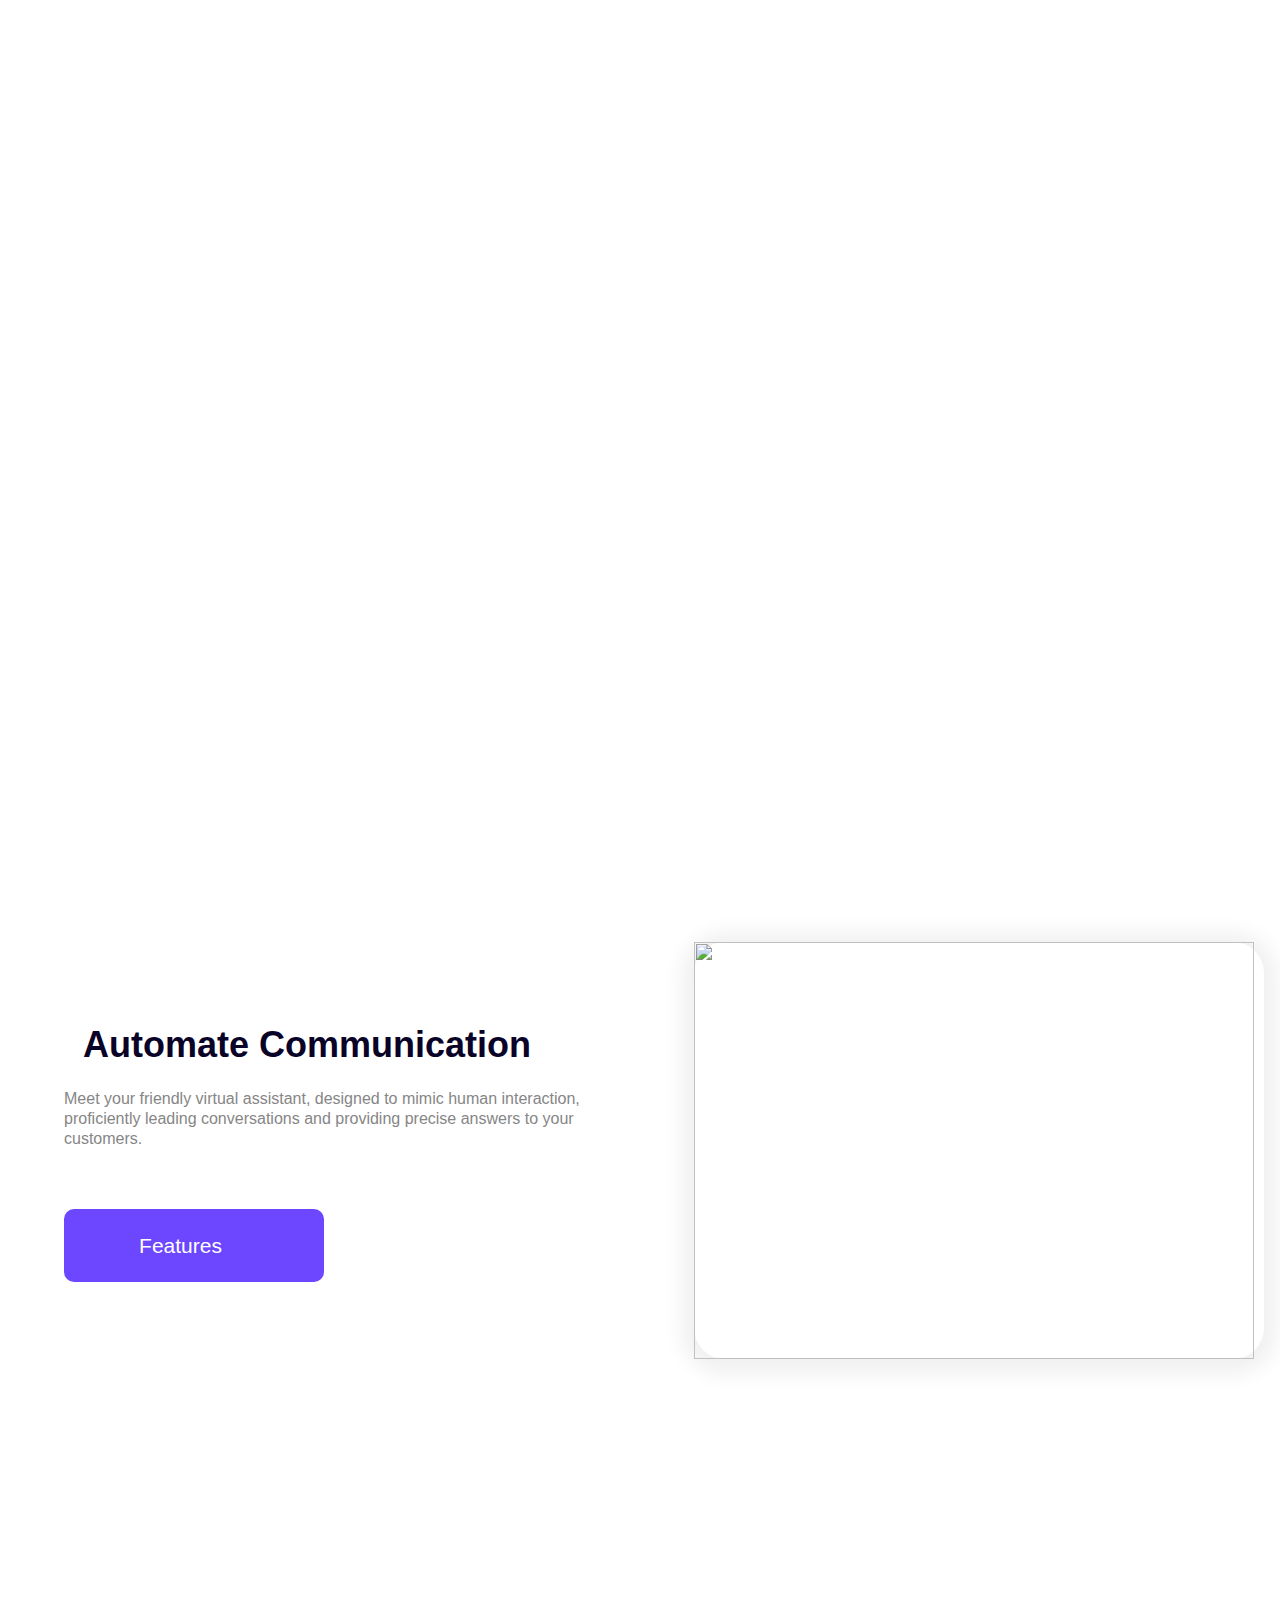
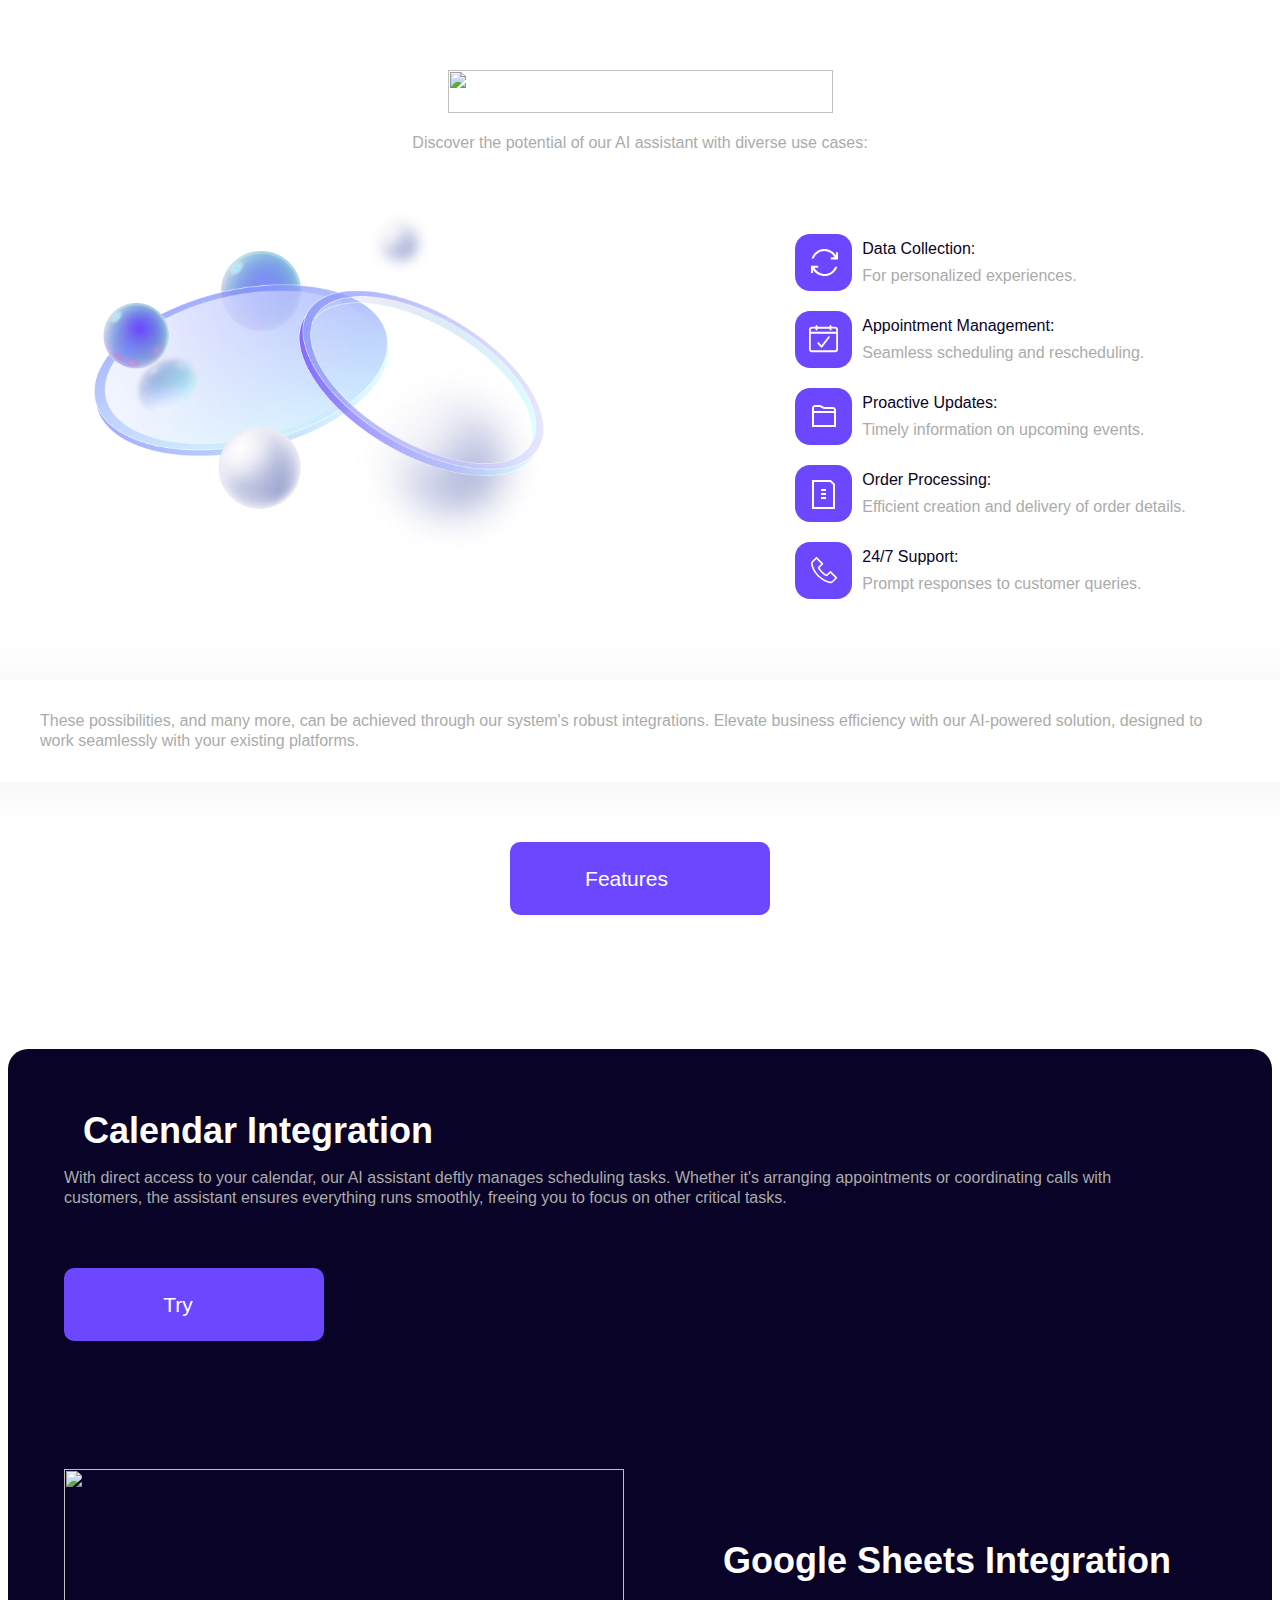
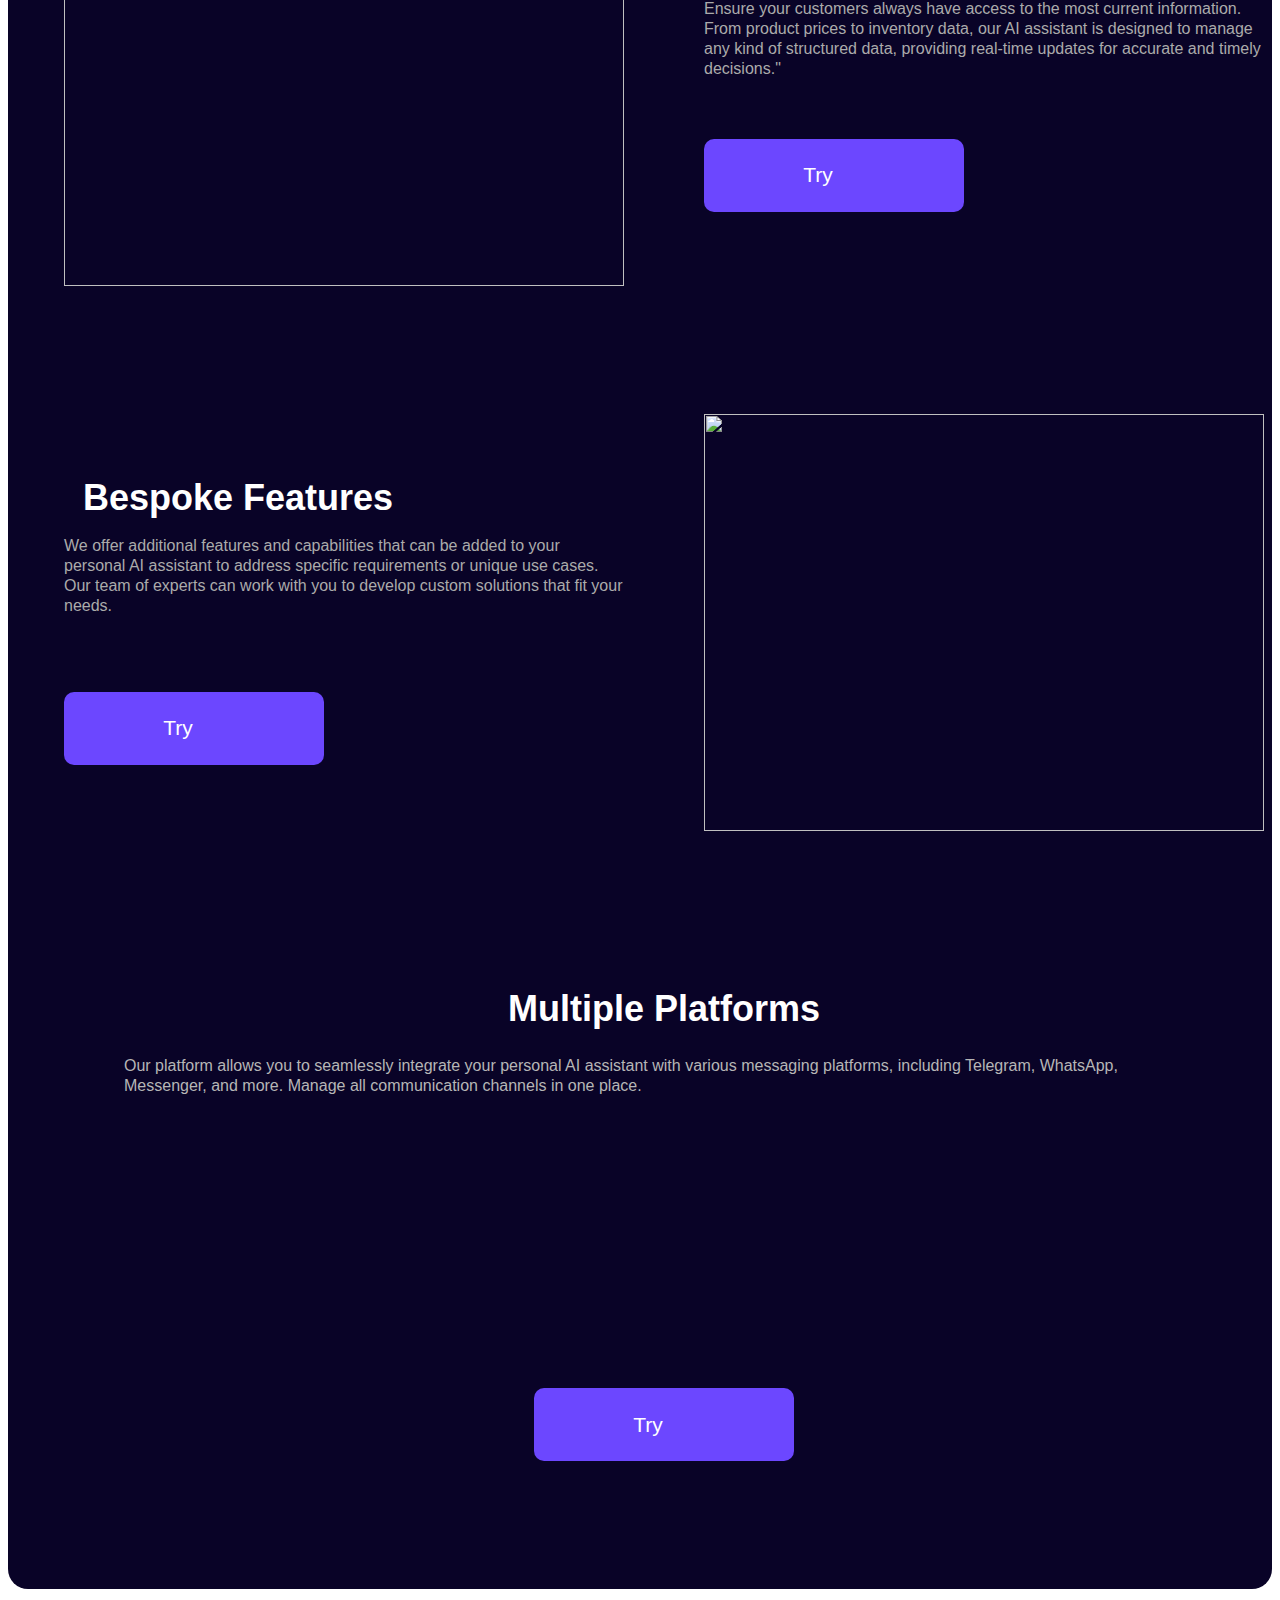
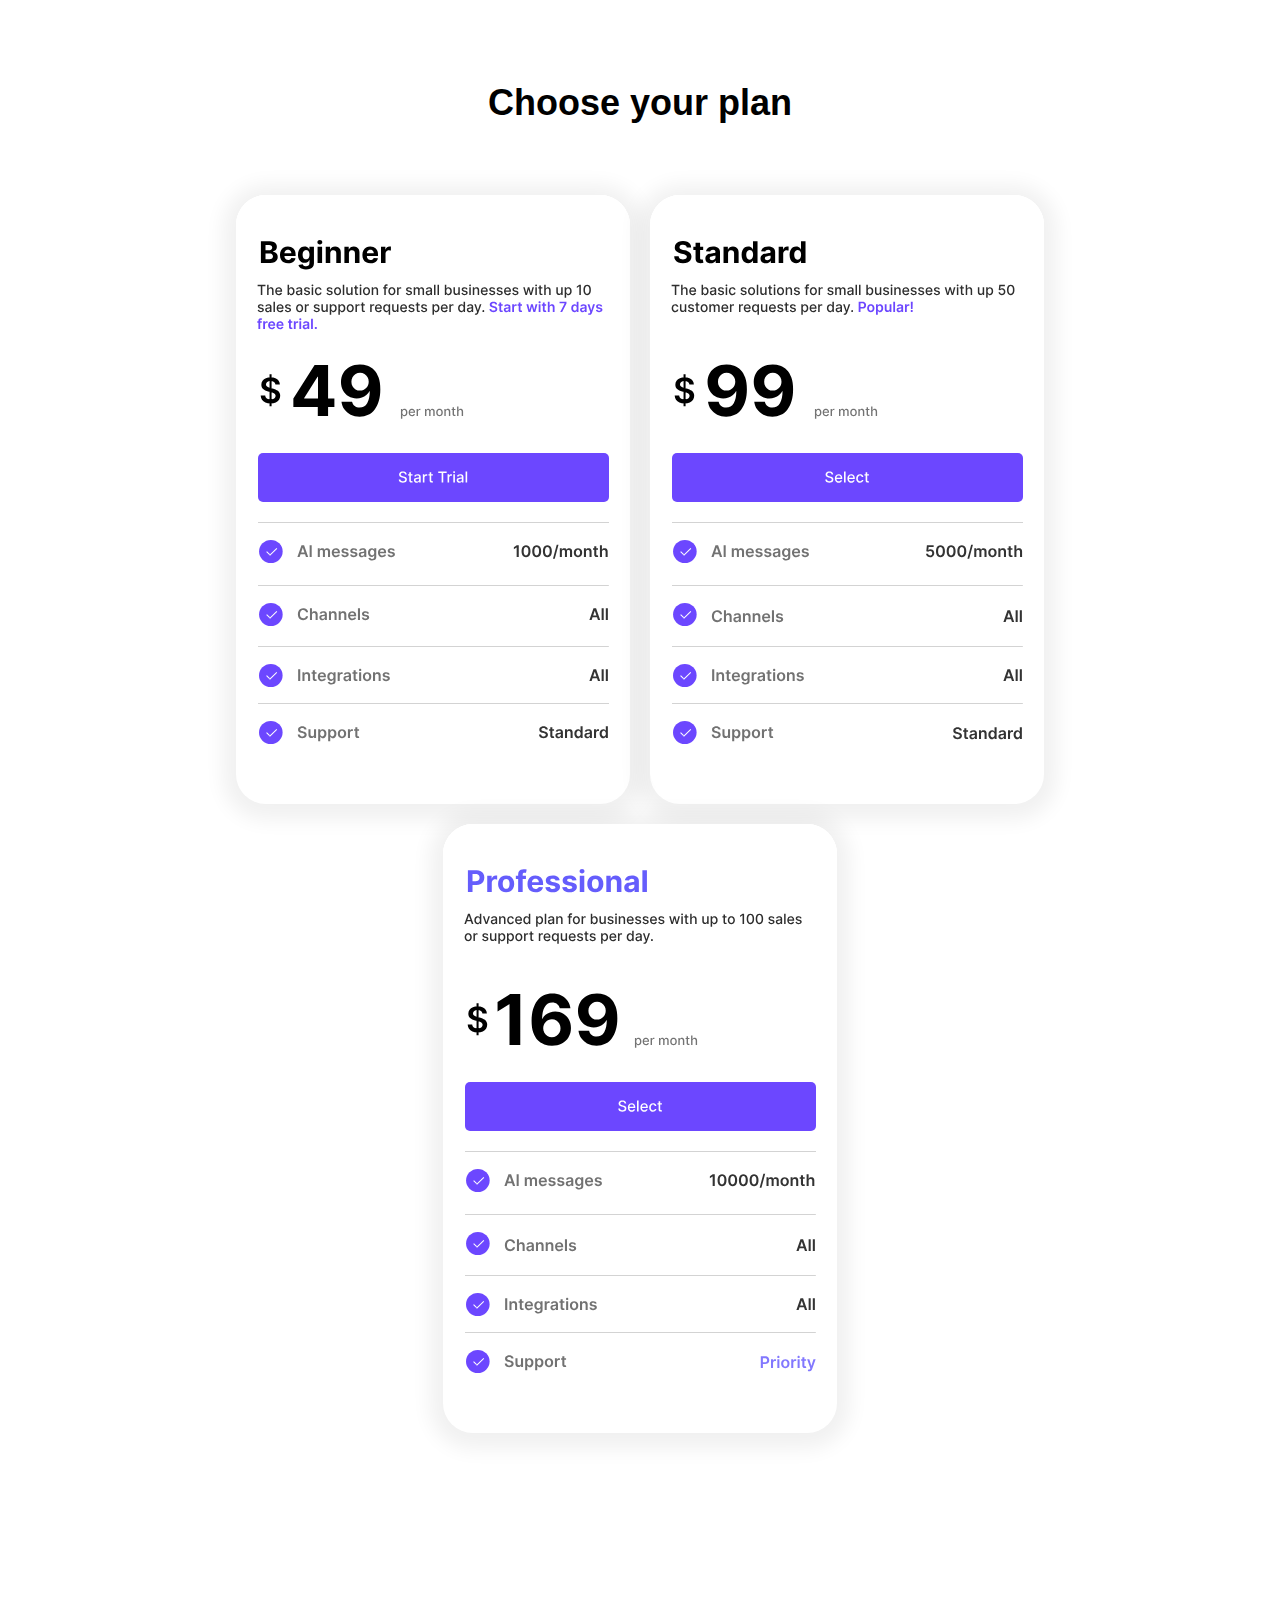
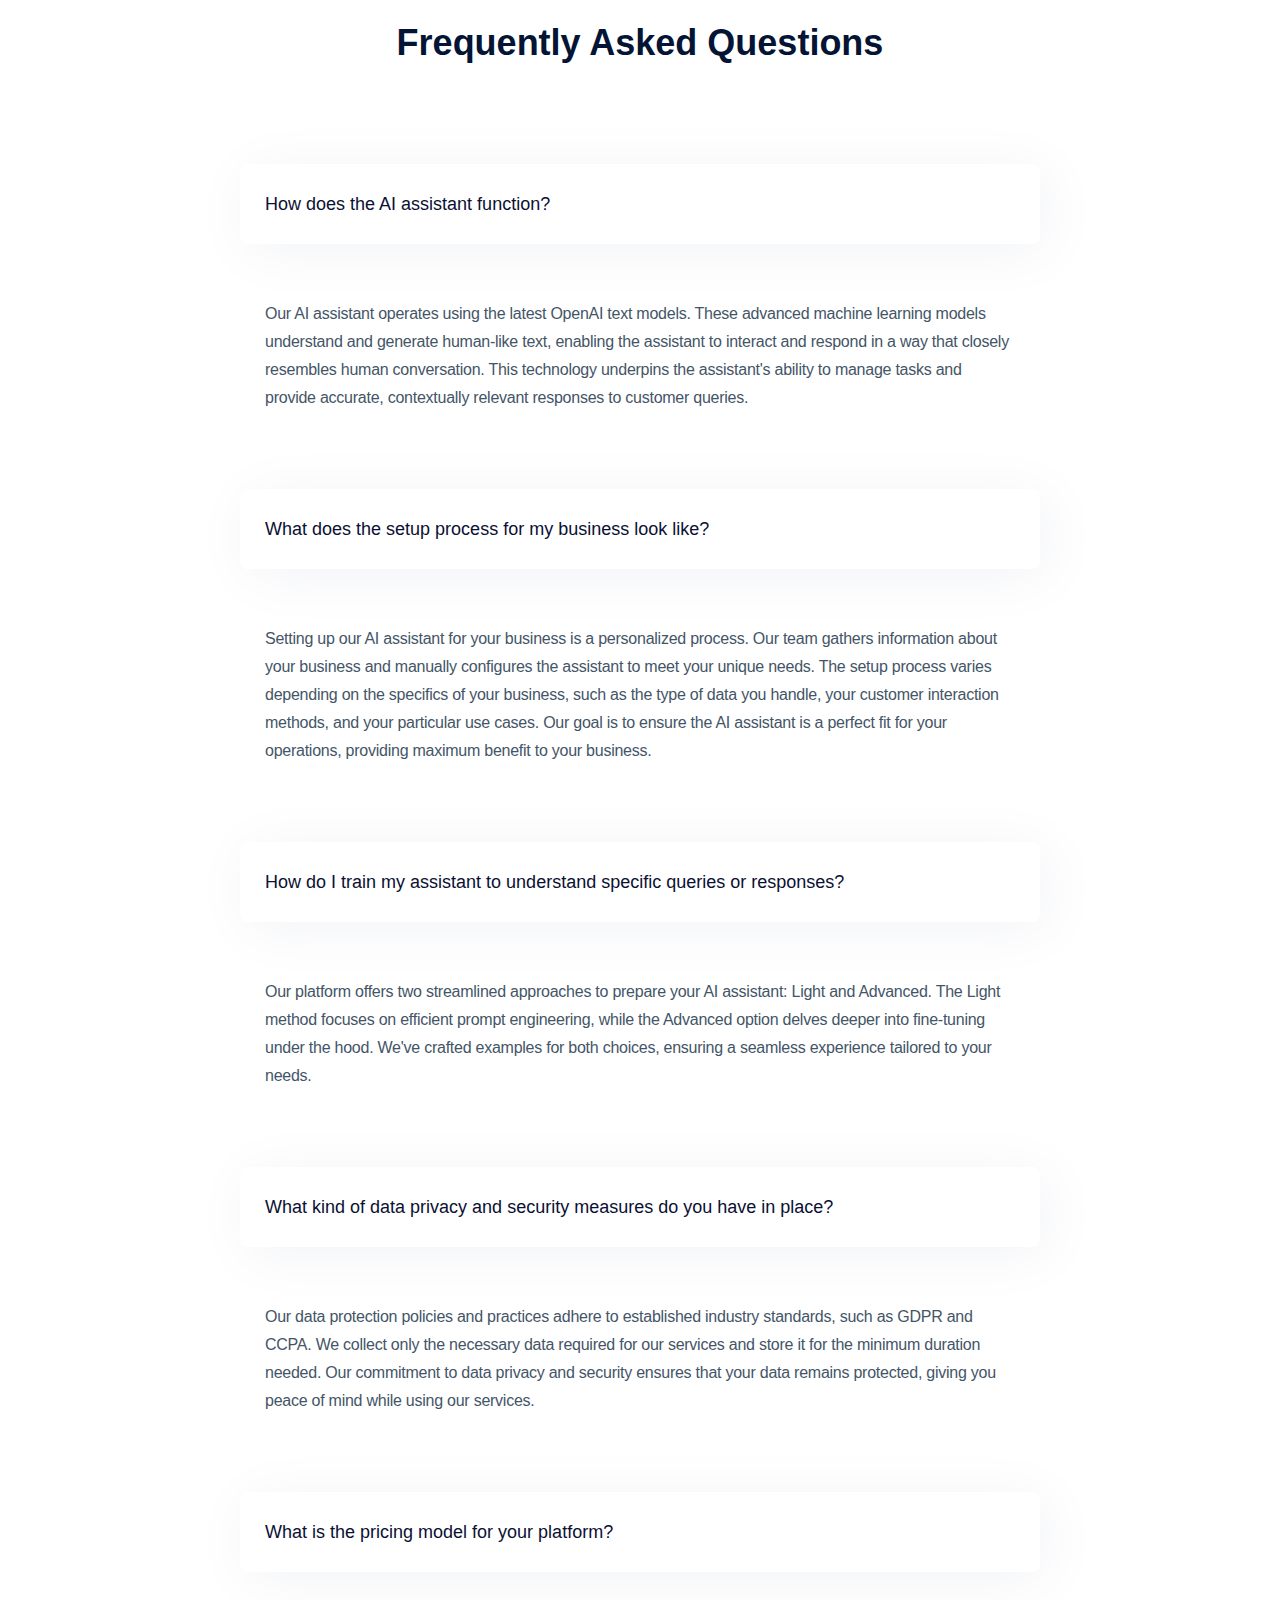
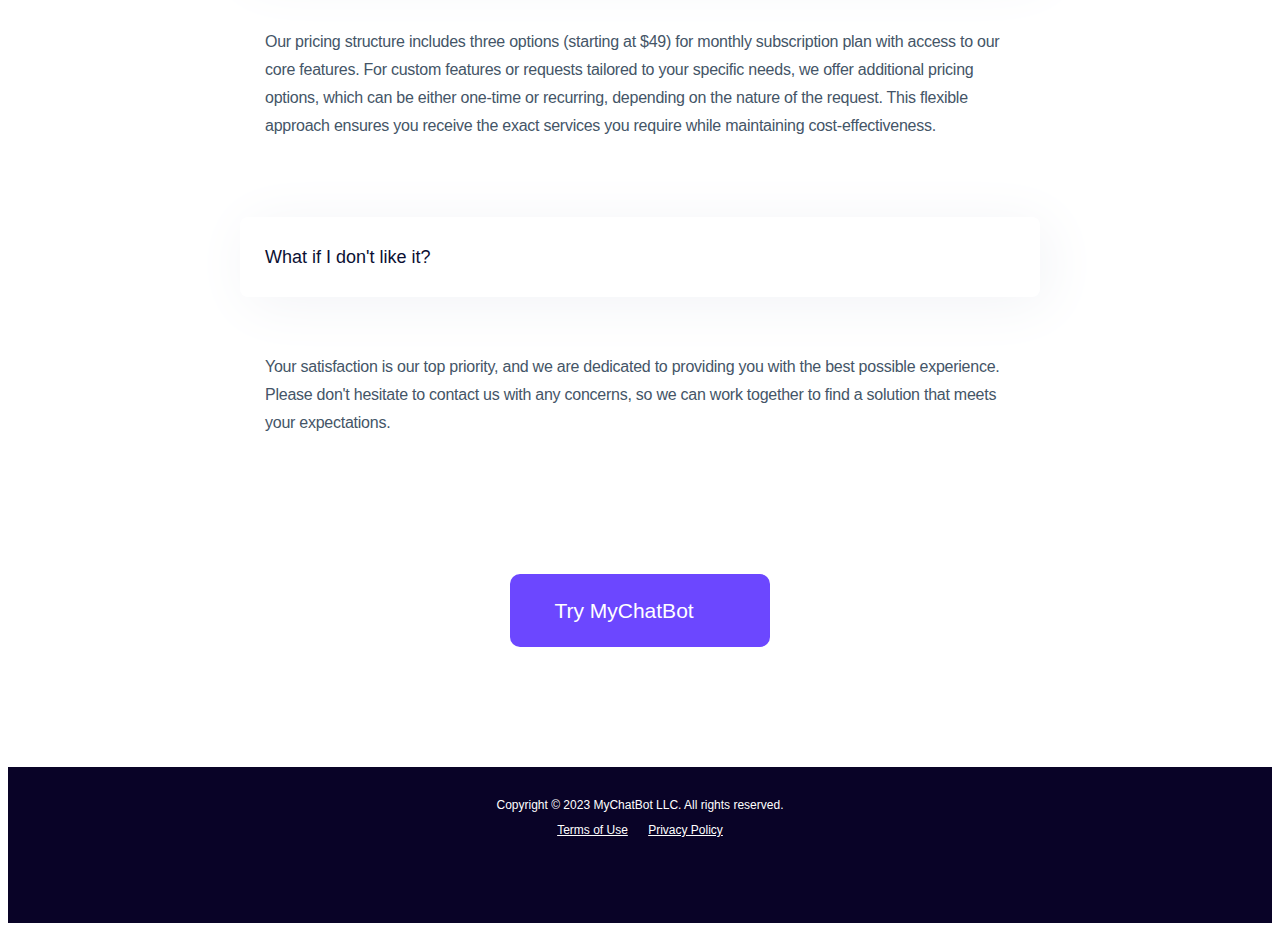
==== commit 667091d6: "Choose your plan" ====
--- a/index.html
+++ b/index.html
@@ -375,121 +375,18 @@
   <div class="empower-your-business">
     <div class="multiple-platforms-title"><img src="images/Vectors-Wrapper_2.svg" loading="lazy" width="51" height="3" alt="" class="vectors-wrapper-23">
       <div class="title-section multiple">
-        <div class="text black central" style="color: black;">Choose the plan</div>
-      </div>
-    </div>
-    <div class="pricing-container">
+        <div class="text black central" style="color: black;">Choose your plan</div>
+      </div>
+    </div>
+    <div class="pricing-container" stlye="max-width: 100%">
       <div class="beginner">
-        <svg xmlns="http://www.w3.org/2000/svg" width="394" height="604" fill="none" viewBox="0 0 394 604">
-          <rect width="394" height="604" fill="#fff" rx="30"/>
-          <rect width="394" height="604" fill="#fff" rx="30"/>
-          <path fill="#000" d="M24.896 68V46.182h8.736c1.605 0 2.944.238 4.016.714 1.073.475 1.879 1.136 2.419 1.981.54.838.81 1.804.81 2.898 0 .852-.171 1.601-.512 2.248a4.414 4.414 0 0 1-1.406 1.576 5.764 5.764 0 0 1-2.024.863v.213a4.89 4.89 0 0 1 2.333.704c.731.433 1.324 1.04 1.779 1.821.454.774.682 1.698.682 2.77 0 1.158-.288 2.191-.863 3.1-.568.902-1.41 1.616-2.525 2.142-1.115.525-2.49.788-4.123.788h-9.322Zm4.613-3.771h3.76c1.286 0 2.224-.245 2.813-.735.59-.498.885-1.158.885-1.982 0-.604-.146-1.136-.437-1.598-.291-.462-.707-.824-1.247-1.087-.532-.262-1.168-.394-1.907-.394H29.51v5.796Zm0-8.917h3.42c.632 0 1.193-.11 1.683-.33a2.8 2.8 0 0 0 1.172-.96c.291-.411.437-.905.437-1.48 0-.788-.28-1.424-.842-1.907-.554-.483-1.342-.724-2.365-.724H29.51v5.4ZM52.102 68.32c-1.683 0-3.132-.341-4.346-1.023a7.004 7.004 0 0 1-2.791-2.92c-.654-1.263-.98-2.758-.98-4.484 0-1.684.326-3.16.98-4.432.653-1.271 1.573-2.262 2.759-2.972 1.193-.71 2.592-1.066 4.197-1.066 1.08 0 2.085.174 3.015.522a6.675 6.675 0 0 1 2.45 1.545c.704.689 1.25 1.555 1.641 2.6.39 1.036.586 2.25.586 3.643v1.246H45.796v-2.812h9.545c0-.654-.142-1.232-.426-1.737a3.052 3.052 0 0 0-1.183-1.182c-.497-.291-1.076-.437-1.736-.437-.689 0-1.3.16-1.833.48a3.362 3.362 0 0 0-1.235 1.267 3.58 3.58 0 0 0-.458 1.758v2.674c0 .81.149 1.51.447 2.099a3.26 3.26 0 0 0 1.29 1.363c.553.32 1.21.48 1.97.48.504 0 .966-.071 1.385-.213a2.875 2.875 0 0 0 1.076-.64 2.78 2.78 0 0 0 .682-1.043l4.197.276a5.73 5.73 0 0 1-1.31 2.642c-.654.746-1.499 1.329-2.536 1.748-1.03.412-2.22.618-3.569.618Zm17.845 6.157c-1.47 0-2.73-.202-3.782-.607-1.044-.398-1.875-.941-2.493-1.63a5.013 5.013 0 0 1-1.204-2.322l4.198-.565c.127.327.33.632.607.916.277.284.643.511 1.097.682.462.178 1.023.266 1.683.266.988 0 1.8-.241 2.44-.724.646-.476.97-1.275.97-2.397v-2.994h-.192a4.314 4.314 0 0 1-.895 1.29c-.398.404-.91.734-1.534.99-.625.256-1.37.384-2.237.384-1.23 0-2.348-.285-3.356-.853-1.002-.575-1.8-1.452-2.397-2.631-.59-1.186-.884-2.685-.884-4.496 0-1.854.301-3.402.905-4.645.604-1.243 1.406-2.173 2.408-2.79a6.222 6.222 0 0 1 3.313-.928c.916 0 1.683.157 2.301.469.618.305 1.115.689 1.492 1.15.383.455.678.903.884 1.343h.17v-2.749h4.507V68.16c0 1.392-.341 2.557-1.023 3.494-.682.938-1.626 1.64-2.834 2.11-1.2.475-2.582.713-4.144.713Zm.096-10.12c.731 0 1.35-.182 1.853-.544.512-.37.903-.895 1.172-1.577.277-.688.416-1.512.416-2.471 0-.959-.135-1.79-.405-2.493-.27-.71-.66-1.26-1.172-1.651-.511-.39-1.133-.586-1.864-.586-.746 0-1.375.202-1.886.607-.511.398-.898.952-1.161 1.662s-.394 1.53-.394 2.46c0 .945.131 1.762.394 2.451.27.682.657 1.211 1.161 1.588.511.369 1.14.553 1.886.553ZM81.559 68V51.636h4.538V68H81.56Zm2.28-18.473a2.465 2.465 0 0 1-1.736-.671c-.476-.455-.714-.998-.714-1.63 0-.625.238-1.161.714-1.609a2.444 2.444 0 0 1 1.736-.682c.675 0 1.25.228 1.726.682.483.448.724.984.724 1.609 0 .632-.241 1.175-.724 1.63-.476.447-1.051.671-1.726.671Zm10.432 9.013V68h-4.538V51.636h4.325v2.887h.192a4.565 4.565 0 0 1 1.822-2.258c.852-.561 1.885-.842 3.1-.842 1.136 0 2.127.249 2.972.746.845.497 1.502 1.207 1.971 2.13.469.917.703 2.01.703 3.282V68h-4.538v-9.61c.007-1-.249-1.782-.767-2.343-.519-.568-1.233-.852-2.142-.852-.61 0-1.15.131-1.619.394a2.748 2.748 0 0 0-1.087 1.15c-.255.498-.387 1.098-.394 1.8Zm18.662 0V68h-4.538V51.636h4.325v2.887h.192a4.566 4.566 0 0 1 1.822-2.258c.852-.561 1.885-.842 3.1-.842 1.136 0 2.127.249 2.972.746.845.497 1.502 1.207 1.971 2.13.469.917.703 2.01.703 3.282V68h-4.538v-9.61c.007-1-.249-1.782-.767-2.343-.519-.568-1.232-.852-2.141-.852-.611 0-1.151.131-1.62.394a2.745 2.745 0 0 0-1.086 1.15c-.256.498-.387 1.098-.395 1.8Zm21.582 9.78c-1.684 0-3.133-.341-4.347-1.023a7.004 7.004 0 0 1-2.791-2.92c-.654-1.263-.98-2.758-.98-4.484 0-1.684.326-3.16.98-4.432.653-1.271 1.573-2.262 2.759-2.972 1.193-.71 2.592-1.066 4.197-1.066 1.08 0 2.085.174 3.015.522a6.687 6.687 0 0 1 2.451 1.545c.703.689 1.25 1.555 1.64 2.6.391 1.036.586 2.25.586 3.643v1.246h-13.817v-2.812h9.545c0-.654-.142-1.232-.426-1.737a3.052 3.052 0 0 0-1.182-1.182c-.498-.291-1.076-.437-1.737-.437-.689 0-1.3.16-1.832.48a3.357 3.357 0 0 0-1.236 1.267 3.582 3.582 0 0 0-.458 1.758v2.674c0 .81.149 1.51.447 2.099a3.27 3.27 0 0 0 1.289 1.363c.554.32 1.211.48 1.971.48.504 0 .966-.071 1.385-.213a2.873 2.873 0 0 0 1.076-.64 2.78 2.78 0 0 0 .682-1.043l4.197.276a5.735 5.735 0 0 1-1.31 2.642c-.653.746-1.499 1.329-2.536 1.748-1.029.412-2.219.618-3.568.618Zm10.472-.32V51.636h4.4v2.855h.17c.298-1.015.799-1.782 1.502-2.3.703-.526 1.513-.789 2.429-.789a6.697 6.697 0 0 1 1.428.16v4.027a5.934 5.934 0 0 0-.884-.17 7.955 7.955 0 0 0-1.034-.075c-.667 0-1.264.145-1.79.437-.518.284-.93.681-1.235 1.193-.299.511-.448 1.1-.448 1.768V68h-4.538Z"/>
-          <path fill="#2E2E2E" d="M21.616 91.14v-1.322h7.88v1.323H26.32V100h-1.532v-8.86h-3.172Zm10.989 4.326V100h-1.487V89.818h1.467v3.788h.094c.18-.41.453-.737.82-.979.369-.242.85-.363 1.443-.363.523 0 .98.108 1.372.323.394.216.7.537.914.965.22.424.329.954.329 1.59V100H36.07v-4.678c0-.56-.144-.995-.432-1.303-.289-.311-.69-.467-1.203-.467-.352 0-.667.074-.945.224a1.613 1.613 0 0 0-.651.656c-.156.285-.234.63-.234 1.034Zm10.227 4.688c-.753 0-1.4-.16-1.944-.482a3.271 3.271 0 0 1-1.253-1.367c-.292-.59-.438-1.281-.438-2.074 0-.782.146-1.471.438-2.068a3.397 3.397 0 0 1 1.233-1.397c.53-.334 1.15-.502 1.86-.502.43 0 .848.072 1.252.214.404.143.767.366 1.089.671.321.305.575.701.76 1.188.186.484.279 1.073.279 1.765v.527h-6.07v-1.113h4.613c0-.392-.08-.738-.239-1.04a1.803 1.803 0 0 0-.67-.72 1.875 1.875 0 0 0-1.005-.264 1.94 1.94 0 0 0-1.094.308 2.068 2.068 0 0 0-.716.796 2.296 2.296 0 0 0-.248 1.059v.87c0 .51.09.944.268 1.302.183.358.436.632.76.82.326.186.705.28 1.14.28.281 0 .538-.04.77-.12a1.599 1.599 0 0 0 .99-.97l1.406.254a2.549 2.549 0 0 1-.606 1.089 2.941 2.941 0 0 1-1.089.72c-.434.17-.93.254-1.486.254Zm8.75-.154V89.818h1.486v3.784h.09c.086-.16.21-.344.372-.552.163-.21.388-.391.676-.547.289-.16.67-.239 1.144-.239.616 0 1.167.156 1.65.468.484.311.864.76 1.139 1.347.278.587.418 1.292.418 2.118 0 .825-.138 1.533-.413 2.123-.275.586-.653 1.039-1.133 1.357a2.937 2.937 0 0 1-1.646.472c-.464 0-.844-.078-1.139-.234a2.155 2.155 0 0 1-.686-.546 4.142 4.142 0 0 1-.383-.557h-.124V100h-1.452Zm1.456-3.818c0 .537.078 1.007.234 1.412.156.404.381.72.676.95.295.225.656.337 1.084.337.444 0 .815-.117 1.113-.353a2.19 2.19 0 0 0 .677-.97c.155-.407.233-.866.233-1.376 0-.504-.076-.956-.228-1.357a2.077 2.077 0 0 0-.677-.95c-.298-.232-.67-.348-1.118-.348-.431 0-.796.111-1.094.333-.295.222-.519.532-.671.93-.153.397-.229.861-.229 1.392Zm9.41 3.987c-.484 0-.921-.089-1.312-.268a2.211 2.211 0 0 1-.93-.79c-.225-.346-.338-.768-.338-1.269 0-.43.083-.785.248-1.064.166-.278.39-.498.672-.66.281-.163.596-.286.944-.369a9.389 9.389 0 0 1 1.064-.189l1.114-.129c.285-.036.492-.094.621-.174.13-.08.194-.209.194-.388v-.034c0-.435-.122-.771-.368-1.01-.242-.238-.603-.358-1.084-.358-.5 0-.894.111-1.183.333-.285.22-.482.463-.591.731l-1.397-.318c.165-.464.407-.838.725-1.123a2.943 2.943 0 0 1 1.11-.627 4.328 4.328 0 0 1 1.317-.199c.305 0 .628.037.969.11.345.07.666.198.965.387.301.19.548.46.74.81.193.349.289.801.289 1.358V100h-1.452v-1.044h-.06c-.096.192-.24.381-.432.567-.192.185-.44.34-.741.462-.302.123-.663.184-1.084.184Zm.323-1.193c.411 0 .763-.081 1.054-.244.295-.162.519-.374.671-.636a1.65 1.65 0 0 0 .234-.85v-.985c-.053.053-.156.103-.308.15a4.81 4.81 0 0 1-.512.114c-.192.03-.38.058-.562.084l-.457.06a3.688 3.688 0 0 0-.79.184c-.236.086-.425.21-.568.373-.139.159-.208.371-.208.636 0 .368.136.647.407.835.272.186.618.279 1.04.279Zm11.148-4.748-1.347.239a1.599 1.599 0 0 0-.269-.493 1.33 1.33 0 0 0-.487-.382c-.206-.1-.463-.15-.77-.15-.422 0-.773.095-1.055.284-.281.186-.422.426-.422.72a.76.76 0 0 0 .283.617c.189.156.494.284.915.383l1.213.278c.703.163 1.226.413 1.571.751s.517.777.517 1.318c0 .457-.133.865-.398 1.223-.262.354-.628.633-1.098.835-.468.202-1.01.303-1.626.303-.855 0-1.553-.182-2.093-.547-.54-.368-.872-.89-.994-1.566l1.436-.219c.09.375.274.658.552.85.279.19.642.284 1.089.284.487 0 .877-.101 1.168-.303.292-.206.438-.456.438-.751a.78.78 0 0 0-.269-.602c-.175-.162-.445-.285-.81-.367l-1.293-.284c-.712-.162-1.24-.42-1.58-.775-.339-.355-.508-.804-.508-1.348 0-.45.126-.845.378-1.183.252-.338.6-.602 1.044-.79.444-.193.953-.289 1.526-.289.826 0 1.475.18 1.95.537.473.355.786.83.939 1.427ZM75.702 100v-7.636h1.487V100h-1.487Zm.751-8.815a.945.945 0 0 1-.666-.258.84.84 0 0 1-.274-.627.83.83 0 0 1 .274-.626.935.935 0 0 1 .666-.264c.259 0 .48.088.661.264a.823.823 0 0 1 .279.626.835.835 0 0 1-.279.627.927.927 0 0 1-.66.258Zm5.952 8.969c-.739 0-1.375-.167-1.909-.502a3.325 3.325 0 0 1-1.223-1.397c-.285-.593-.427-1.273-.427-2.038 0-.776.145-1.46.437-2.054a3.352 3.352 0 0 1 1.233-1.397c.53-.334 1.155-.502 1.874-.502.58 0 1.097.108 1.552.323.454.212.82.51 1.098.895.282.385.45.834.502 1.347h-1.446a1.733 1.733 0 0 0-.547-.924c-.282-.259-.66-.388-1.134-.388-.414 0-.777.11-1.089.328-.308.216-.548.524-.72.925-.173.398-.259.868-.259 1.412 0 .557.085 1.037.254 1.442.169.404.407.717.716.94.311.221.677.332 1.098.332.282 0 .537-.051.766-.154a1.57 1.57 0 0 0 .582-.452c.159-.196.27-.431.333-.706h1.446a2.81 2.81 0 0 1-.482 1.322 2.775 2.775 0 0 1-1.079.915c-.447.222-.972.333-1.576.333Zm14.154-5.926-1.347.239a1.599 1.599 0 0 0-.268-.493 1.33 1.33 0 0 0-.487-.382c-.206-.1-.463-.15-.771-.15-.421 0-.772.095-1.054.284-.282.186-.423.426-.423.72a.76.76 0 0 0 .284.617c.189.156.494.284.915.383l1.213.278c.702.163 1.226.413 1.57.751.345.338.518.777.518 1.318 0 .457-.133.865-.398 1.223-.262.354-.628.633-1.099.835-.467.202-1.01.303-1.626.303-.855 0-1.552-.182-2.093-.547-.54-.368-.871-.89-.994-1.566l1.437-.219c.09.375.273.658.552.85.278.19.641.284 1.088.284.488 0 .877-.101 1.169-.303.291-.206.437-.456.437-.751a.78.78 0 0 0-.268-.602c-.176-.162-.446-.285-.81-.367l-1.293-.284c-.713-.162-1.24-.42-1.581-.775-.338-.355-.507-.804-.507-1.348 0-.45.126-.845.378-1.183.252-.338.6-.602 1.044-.79.444-.193.953-.289 1.526-.289.825 0 1.475.18 1.949.537.474.355.787.83.94 1.427Zm5.001 5.926c-.716 0-1.341-.164-1.875-.492a3.319 3.319 0 0 1-1.243-1.377c-.294-.59-.442-1.28-.442-2.068 0-.793.147-1.485.442-2.079a3.312 3.312 0 0 1 1.243-1.382c.534-.328 1.159-.492 1.875-.492s1.34.164 1.874.492a3.31 3.31 0 0 1 1.243 1.382c.295.594.442 1.286.442 2.079 0 .788-.147 1.478-.442 2.068a3.316 3.316 0 0 1-1.243 1.377c-.534.328-1.158.492-1.874.492Zm.005-1.248c.464 0 .848-.122 1.153-.368a2.15 2.15 0 0 0 .676-.98 3.89 3.89 0 0 0 .224-1.346c0-.488-.075-.935-.224-1.343a2.187 2.187 0 0 0-.676-.989c-.305-.249-.689-.373-1.153-.373-.468 0-.855.124-1.164.373a2.22 2.22 0 0 0-.68.99 3.958 3.958 0 0 0-.22 1.342c0 .49.073.94.22 1.347.148.408.375.734.68.98.309.245.696.367 1.164.367Zm6.7-9.088V100h-1.486V89.818h1.486Zm6.837 7.015v-4.47h1.492V100h-1.462v-1.322h-.079a2.386 2.386 0 0 1-.846 1.019c-.384.268-.863.402-1.436.402-.491 0-.925-.107-1.303-.323a2.278 2.278 0 0 1-.885-.97c-.212-.427-.318-.955-.318-1.585v-4.857h1.486v4.678c0 .52.145.935.433 1.243.288.308.663.462 1.124.462.278 0 .555-.07.83-.209.278-.139.509-.35.691-.631.185-.282.277-.64.273-1.074Zm7.054-4.47v1.194h-4.171v-1.193h4.171Zm-3.053-1.829h1.487v7.224c0 .288.043.505.129.651a.67.67 0 0 0 .333.293c.139.05.29.075.452.075.12 0 .224-.008.314-.025.089-.016.159-.03.208-.04l.269 1.228a2.928 2.928 0 0 1-.965.159 2.615 2.615 0 0 1-1.093-.208 1.88 1.88 0 0 1-.821-.677c-.208-.304-.313-.687-.313-1.148v-7.532ZM123.8 100v-7.636h1.487V100H123.8Zm.751-8.815a.943.943 0 0 1-.666-.258.838.838 0 0 1-.274-.627c0-.245.091-.454.274-.626a.933.933 0 0 1 .666-.264c.258 0 .479.088.661.264a.822.822 0 0 1 .278.626.834.834 0 0 1-.278.627.927.927 0 0 1-.661.258Zm5.952 8.969c-.716 0-1.341-.164-1.874-.492a3.316 3.316 0 0 1-1.243-1.377c-.295-.59-.443-1.28-.443-2.068 0-.793.148-1.485.443-2.079a3.31 3.31 0 0 1 1.243-1.382c.533-.328 1.158-.492 1.874-.492.716 0 1.341.164 1.874.492a3.31 3.31 0 0 1 1.243 1.382c.295.594.443 1.286.443 2.079 0 .788-.148 1.478-.443 2.068a3.316 3.316 0 0 1-1.243 1.377c-.533.328-1.158.492-1.874.492Zm.005-1.248c.464 0 .848-.122 1.153-.368.305-.245.531-.571.677-.98a3.89 3.89 0 0 0 .223-1.346c0-.488-.074-.935-.223-1.343a2.189 2.189 0 0 0-.677-.989c-.305-.249-.689-.373-1.153-.373-.467 0-.855.124-1.163.373a2.22 2.22 0 0 0-.681.99 3.956 3.956 0 0 0-.219 1.342c0 .49.073.94.219 1.347.149.408.376.734.681.98.308.245.696.367 1.163.367Zm6.7-3.44V100h-1.486v-7.636h1.427v1.242h.094c.176-.404.451-.729.826-.974.377-.245.853-.368 1.426-.368.521 0 .976.11 1.368.328.391.216.694.537.909.965.216.427.324.956.324 1.586V100h-1.487v-4.678c0-.554-.144-.986-.433-1.298-.288-.315-.684-.472-1.188-.472a1.86 1.86 0 0 0-.919.224 1.607 1.607 0 0 0-.632.656c-.152.285-.229.63-.229 1.034Zm14.22-3.102v1.193h-4.315v-1.193h4.315ZM148.296 100v-8.521c0-.478.105-.874.314-1.189.208-.318.485-.555.83-.71a2.65 2.65 0 0 1 1.123-.24 3.4 3.4 0 0 1 .766.075c.212.047.37.09.472.13l-.348 1.203a6.888 6.888 0 0 0-.268-.07 1.53 1.53 0 0 0-.398-.044c-.361 0-.62.089-.775.268-.153.179-.229.438-.229.776V100h-1.487Zm7.582.154c-.716 0-1.341-.164-1.874-.492a3.316 3.316 0 0 1-1.243-1.377c-.295-.59-.443-1.28-.443-2.068 0-.793.148-1.485.443-2.079a3.31 3.31 0 0 1 1.243-1.382c.533-.328 1.158-.492 1.874-.492.716 0 1.341.164 1.874.492a3.31 3.31 0 0 1 1.243 1.382c.295.594.443 1.286.443 2.079 0 .788-.148 1.478-.443 2.068a3.316 3.316 0 0 1-1.243 1.377c-.533.328-1.158.492-1.874.492Zm.005-1.248c.464 0 .848-.122 1.153-.368.305-.245.531-.571.677-.98a3.89 3.89 0 0 0 .223-1.346c0-.488-.074-.935-.223-1.343a2.189 2.189 0 0 0-.677-.989c-.305-.249-.689-.373-1.153-.373-.467 0-.855.124-1.163.373a2.22 2.22 0 0 0-.681.99 3.956 3.956 0 0 0-.219 1.342c0 .49.073.94.219 1.347.149.408.376.734.681.98.308.245.696.367 1.163.367Zm5.214 1.094v-7.636h1.437v1.213h.079a1.85 1.85 0 0 1 .736-.97 2.107 2.107 0 0 1 1.203-.358 6.372 6.372 0 0 1 .632.035v1.422a2.676 2.676 0 0 0-.319-.055 3.031 3.031 0 0 0-.457-.034c-.351 0-.665.074-.94.223a1.666 1.666 0 0 0-.885 1.497V100h-1.486Zm14.8-5.772-1.347.239a1.601 1.601 0 0 0-.268-.493 1.334 1.334 0 0 0-.488-.382c-.205-.1-.462-.15-.77-.15-.421 0-.772.095-1.054.284-.282.186-.423.426-.423.72a.76.76 0 0 0 .284.617c.189.156.493.284.914.383l1.213.278c.703.163 1.227.413 1.571.751.345.338.518.777.518 1.318 0 .457-.133.865-.398 1.223-.262.354-.628.633-1.099.835-.467.202-1.009.303-1.626.303-.855 0-1.552-.182-2.093-.547-.54-.368-.871-.89-.994-1.566l1.437-.219c.089.375.273.658.552.85.278.19.641.284 1.088.284.488 0 .877-.101 1.169-.303.291-.206.437-.456.437-.751a.78.78 0 0 0-.268-.602c-.176-.162-.446-.285-.811-.367l-1.292-.284c-.713-.162-1.24-.42-1.581-.775-.338-.355-.507-.804-.507-1.348 0-.45.126-.845.378-1.183.251-.338.599-.602 1.044-.79.444-.193.952-.289 1.526-.289.825 0 1.475.18 1.949.537.474.355.787.83.939 1.427Zm1.784 5.772v-7.636h1.427v1.242h.094c.159-.42.42-.748.781-.984.361-.239.794-.358 1.297-.358.511 0 .938.12 1.283.358.348.239.605.567.771.984h.079c.182-.407.472-.732.87-.974.398-.245.872-.368 1.422-.368.693 0 1.258.217 1.695.651.441.435.662 1.09.662 1.964V100h-1.487v-4.981c0-.518-.141-.892-.422-1.124a1.54 1.54 0 0 0-1.01-.348c-.484 0-.86.149-1.128.447-.269.295-.403.675-.403 1.139V100h-1.481v-5.076c0-.414-.13-.747-.388-1-.259-.251-.595-.377-1.01-.377-.281 0-.541.074-.78.224-.235.145-.426.35-.572.611a1.879 1.879 0 0 0-.214.91V100h-1.486Zm14.595.169c-.484 0-.921-.089-1.312-.268a2.214 2.214 0 0 1-.93-.79c-.225-.346-.338-.768-.338-1.269 0-.43.083-.785.249-1.064.165-.278.389-.498.671-.66a3.49 3.49 0 0 1 .944-.369 9.396 9.396 0 0 1 1.064-.189l1.114-.129c.285-.036.492-.094.621-.174.13-.08.194-.209.194-.388v-.034c0-.435-.122-.771-.368-1.01-.242-.238-.603-.358-1.083-.358-.501 0-.895.111-1.184.333-.285.22-.482.463-.591.731l-1.397-.318c.165-.464.407-.838.726-1.123a2.94 2.94 0 0 1 1.108-.627 4.331 4.331 0 0 1 1.318-.199c.305 0 .628.037.969.11.345.07.666.198.965.387.301.19.548.46.74.81.193.349.289.801.289 1.358V100h-1.452v-1.044h-.06c-.096.192-.24.381-.432.567-.192.185-.439.34-.741.462-.302.123-.663.184-1.084.184Zm.323-1.193c.411 0 .763-.081 1.054-.244.295-.162.519-.374.672-.636.155-.265.233-.549.233-.85v-.985c-.053.053-.156.103-.308.15-.149.043-.32.08-.512.114-.192.03-.38.058-.562.084l-.457.06a3.687 3.687 0 0 0-.791.184c-.235.086-.424.21-.566.373-.14.159-.209.371-.209.636 0 .368.136.647.407.835.272.186.619.279 1.039.279Zm6.912-9.158V100h-1.486V89.818h1.486Zm3.487 0V100h-1.487V89.818h1.487ZM208.822 100V89.818h1.486v3.784h.09c.086-.16.21-.344.373-.552.162-.21.387-.391.676-.547.288-.16.669-.239 1.143-.239a2.98 2.98 0 0 1 1.651.468c.484.311.863.76 1.138 1.347.279.587.418 1.292.418 2.118 0 .825-.138 1.533-.413 2.123-.275.586-.653 1.039-1.133 1.357a2.936 2.936 0 0 1-1.646.472c-.464 0-.843-.078-1.138-.234a2.143 2.143 0 0 1-.686-.546 4.072 4.072 0 0 1-.383-.557h-.125V100h-1.451Zm1.456-3.818c0 .537.078 1.007.234 1.412.156.404.381.72.676.95.295.225.656.337 1.084.337.444 0 .815-.117 1.114-.353.298-.238.523-.561.676-.97a3.83 3.83 0 0 0 .233-1.376c0-.504-.076-.956-.228-1.357a2.08 2.08 0 0 0-.676-.95c-.299-.232-.672-.348-1.119-.348-.431 0-.795.111-1.094.333-.295.222-.518.532-.671.93-.152.397-.229.861-.229 1.392Zm12.025.651v-4.47h1.492V100h-1.462v-1.322h-.079a2.39 2.39 0 0 1-.845 1.019c-.385.268-.864.402-1.437.402-.491 0-.925-.107-1.303-.323a2.278 2.278 0 0 1-.885-.97c-.212-.427-.318-.955-.318-1.585v-4.857h1.487v4.678c0 .52.144.935.432 1.243.288.308.663.462 1.124.462.278 0 .555-.07.83-.209.278-.139.509-.35.691-.631.186-.282.277-.64.273-1.074Zm9.212-2.605-1.348.239a1.601 1.601 0 0 0-.268-.493 1.339 1.339 0 0 0-.487-.382c-.206-.1-.463-.15-.771-.15-.421 0-.772.095-1.054.284-.282.186-.423.426-.423.72a.76.76 0 0 0 .284.617c.189.156.494.284.915.383l1.213.278c.702.163 1.226.413 1.571.751.344.338.517.777.517 1.318 0 .457-.133.865-.398 1.223-.262.354-.628.633-1.099.835-.467.202-1.009.303-1.625.303-.856 0-1.553-.182-2.093-.547-.541-.368-.872-.89-.995-1.566l1.437-.219c.089.375.273.658.552.85.278.19.641.284 1.089.284.487 0 .876-.101 1.168-.303.292-.206.437-.456.437-.751a.78.78 0 0 0-.268-.602c-.176-.162-.446-.285-.81-.367l-1.293-.284c-.713-.162-1.24-.42-1.581-.775-.338-.355-.507-.804-.507-1.348 0-.45.126-.845.378-1.183.252-.338.6-.602 1.044-.79.444-.193.953-.289 1.526-.289.825 0 1.475.18 1.949.537.474.355.787.83.94 1.427Zm1.783 5.772v-7.636h1.487V100h-1.487Zm.751-8.815a.943.943 0 0 1-.666-.258.838.838 0 0 1-.274-.627c0-.245.091-.454.274-.626a.933.933 0 0 1 .666-.264c.258 0 .479.088.661.264a.822.822 0 0 1 .278.626.834.834 0 0 1-.278.627.927.927 0 0 1-.661.258Zm4.222 4.28V100h-1.487v-7.636h1.427v1.242h.095a2.18 2.18 0 0 1 .825-.974c.378-.245.853-.368 1.427-.368.52 0 .976.11 1.367.328a2.2 2.2 0 0 1 .91.965c.215.427.323.956.323 1.586V100h-1.486v-4.678c0-.554-.145-.986-.433-1.298-.288-.315-.684-.472-1.188-.472-.345 0-.651.074-.92.224a1.605 1.605 0 0 0-.631.656c-.153.285-.229.63-.229 1.034Zm10.172 4.689c-.753 0-1.401-.16-1.944-.482a3.273 3.273 0 0 1-1.253-1.367c-.292-.59-.437-1.281-.437-2.074 0-.782.145-1.471.437-2.068a3.398 3.398 0 0 1 1.233-1.397c.53-.334 1.15-.502 1.859-.502.431 0 .849.072 1.253.214a3.03 3.03 0 0 1 1.089.671c.322.305.575.701.761 1.188.185.484.278 1.073.278 1.765v.527h-6.07v-1.113h4.613c0-.392-.079-.738-.238-1.04a1.805 1.805 0 0 0-.671-.72 1.876 1.876 0 0 0-1.005-.264c-.417 0-.782.103-1.093.308a2.063 2.063 0 0 0-.716.796 2.293 2.293 0 0 0-.249 1.059v.87c0 .51.09.944.269 1.302.182.358.435.632.76.82.325.186.705.28 1.139.28.281 0 .538-.04.77-.12.232-.083.433-.206.602-.368a1.6 1.6 0 0 0 .388-.602l1.407.254a2.549 2.549 0 0 1-.607 1.089 2.935 2.935 0 0 1-1.089.72c-.434.17-.929.254-1.486.254Zm10.648-5.926-1.348.239a1.58 1.58 0 0 0-.268-.493 1.33 1.33 0 0 0-.487-.382c-.206-.1-.463-.15-.771-.15-.421 0-.772.095-1.054.284-.282.186-.422.426-.422.72a.76.76 0 0 0 .283.617c.189.156.494.284.915.383l1.213.278c.702.163 1.226.413 1.571.751s.517.777.517 1.318c0 .457-.133.865-.398 1.223-.262.354-.628.633-1.099.835-.467.202-1.009.303-1.625.303-.855 0-1.553-.182-2.093-.547-.541-.368-.872-.89-.995-1.566l1.437-.219c.09.375.274.658.552.85.278.19.641.284 1.089.284.487 0 .876-.101 1.168-.303.292-.206.438-.456.438-.751a.78.78 0 0 0-.269-.602c-.176-.162-.446-.285-.81-.367l-1.293-.284c-.712-.162-1.239-.42-1.581-.775-.338-.355-.507-.804-.507-1.348 0-.45.126-.845.378-1.183.252-.338.6-.602 1.044-.79.444-.193.953-.289 1.526-.289.826 0 1.475.18 1.949.537.474.355.787.83.94 1.427Zm7.506 0-1.348.239a1.601 1.601 0 0 0-.268-.493 1.33 1.33 0 0 0-.487-.382c-.206-.1-.463-.15-.771-.15-.421 0-.772.095-1.054.284-.282.186-.423.426-.423.72a.76.76 0 0 0 .284.617c.189.156.494.284.915.383l1.213.278c.702.163 1.226.413 1.571.751.344.338.517.777.517 1.318 0 .457-.133.865-.398 1.223-.262.354-.628.633-1.099.835-.467.202-1.009.303-1.625.303-.856 0-1.553-.182-2.093-.547-.541-.368-.872-.89-.995-1.566l1.437-.219c.09.375.273.658.552.85.278.19.641.284 1.089.284.487 0 .876-.101 1.168-.303.292-.206.437-.456.437-.751a.78.78 0 0 0-.268-.602c-.176-.162-.446-.285-.81-.367l-1.293-.284c-.713-.162-1.24-.42-1.581-.775-.338-.355-.507-.804-.507-1.348 0-.45.126-.845.378-1.183.252-.338.6-.602 1.044-.79.444-.193.953-.289 1.526-.289.825 0 1.475.18 1.949.537.474.355.787.83.94 1.427Zm5.074 5.926c-.752 0-1.4-.16-1.944-.482a3.271 3.271 0 0 1-1.252-1.367c-.292-.59-.438-1.281-.438-2.074 0-.782.146-1.471.438-2.068a3.398 3.398 0 0 1 1.233-1.397c.53-.334 1.15-.502 1.859-.502.431 0 .848.072 1.253.214.404.143.767.366 1.089.671.321.305.575.701.76 1.188.186.484.279 1.073.279 1.765v.527h-6.071v-1.113h4.614c0-.392-.08-.738-.239-1.04a1.805 1.805 0 0 0-.671-.72 1.875 1.875 0 0 0-1.004-.264c-.418 0-.782.103-1.094.308a2.071 2.071 0 0 0-.716.796 2.305 2.305 0 0 0-.248 1.059v.87c0 .51.089.944.268 1.302.182.358.436.632.761.82.325.186.704.28 1.138.28.282 0 .539-.04.771-.12a1.593 1.593 0 0 0 .989-.97l1.407.254a2.557 2.557 0 0 1-.606 1.089 2.951 2.951 0 0 1-1.089.72c-.434.17-.93.254-1.487.254Zm10.648-5.926-1.347.239a1.584 1.584 0 0 0-.269-.493 1.322 1.322 0 0 0-.487-.382c-.205-.1-.462-.15-.77-.15-.421 0-.773.095-1.054.284-.282.186-.423.426-.423.72 0 .256.095.461.283.617.189.156.494.284.915.383l1.213.278c.703.163 1.227.413 1.571.751.345.338.517.777.517 1.318 0 .457-.132.865-.397 1.223-.262.354-.628.633-1.099.835-.467.202-1.009.303-1.626.303-.855 0-1.553-.182-2.093-.547-.54-.368-.871-.89-.994-1.566l1.437-.219c.089.375.273.658.552.85.278.19.641.284 1.088.284.488 0 .877-.101 1.169-.303.291-.206.437-.456.437-.751a.78.78 0 0 0-.268-.602c-.176-.162-.446-.285-.811-.367l-1.292-.284c-.713-.162-1.24-.42-1.581-.775-.338-.355-.507-.804-.507-1.348 0-.45.126-.845.377-1.183.252-.338.6-.602 1.044-.79.445-.193.953-.289 1.527-.289.825 0 1.475.18 1.949.537.474.355.787.83.939 1.427Zm7.144 5.772-2.247-7.636h1.536l1.497 5.608h.075l1.501-5.608h1.536l1.492 5.583h.074l1.487-5.583h1.536L295.708 100h-1.517l-1.551-5.513h-.114L290.975 100h-1.512Zm9.898 0v-7.636h1.486V100h-1.486Zm.75-8.815a.946.946 0 0 1-.666-.258.841.841 0 0 1-.273-.627.83.83 0 0 1 .273-.626.936.936 0 0 1 .666-.264.92.92 0 0 1 .662.264.825.825 0 0 1 .278.626.837.837 0 0 1-.278.627.93.93 0 0 1-.662.258Zm6.301 1.179v1.193h-4.172v-1.193h4.172Zm-3.053-1.83h1.487v7.224c0 .288.043.505.129.651a.67.67 0 0 0 .333.293c.139.05.29.075.452.075.12 0 .224-.008.314-.025.089-.016.159-.03.208-.04l.269 1.228a2.928 2.928 0 0 1-.965.159 2.615 2.615 0 0 1-1.093-.208 1.874 1.874 0 0 1-.821-.677c-.209-.304-.313-.687-.313-1.148v-7.532Zm6.347 4.932V100h-1.486V89.818h1.467v3.788h.094c.179-.41.452-.737.82-.979.368-.242.849-.363 1.442-.363.524 0 .981.108 1.372.323.395.216.7.537.915.965.219.424.328.954.328 1.59V100h-1.486v-4.678c0-.56-.144-.995-.433-1.303-.288-.311-.689-.467-1.203-.467-.351 0-.666.074-.945.224a1.613 1.613 0 0 0-.651.656c-.156.285-.234.63-.234 1.034Zm15.478 1.367v-4.47h1.492V100h-1.462v-1.322h-.079a2.386 2.386 0 0 1-.846 1.019c-.384.268-.863.402-1.436.402-.491 0-.925-.107-1.303-.323a2.278 2.278 0 0 1-.885-.97c-.212-.427-.318-.955-.318-1.585v-4.857h1.486v4.678c0 .52.145.935.433 1.243.288.308.663.462 1.124.462.278 0 .555-.07.83-.209.278-.139.509-.35.691-.631.185-.282.277-.64.273-1.074Zm3.489 6.031v-10.5h1.452v1.238h.124a4.07 4.07 0 0 1 .373-.552c.162-.21.388-.391.676-.547.288-.16.67-.239 1.144-.239.616 0 1.166.156 1.65.468.484.311.864.76 1.139 1.347.278.587.417 1.292.417 2.118 0 .825-.137 1.533-.412 2.123-.275.586-.653 1.039-1.134 1.357a2.934 2.934 0 0 1-1.646.472c-.464 0-.843-.078-1.138-.234a2.154 2.154 0 0 1-.686-.546 4.164 4.164 0 0 1-.383-.557h-.089v4.052h-1.487Zm1.457-6.682c0 .537.078 1.007.233 1.412.156.404.382.72.677.95.295.225.656.337 1.083.337.445 0 .816-.117 1.114-.353a2.18 2.18 0 0 0 .676-.97c.156-.407.234-.866.234-1.376 0-.504-.076-.956-.229-1.357a2.073 2.073 0 0 0-.676-.95c-.298-.232-.671-.348-1.119-.348-.43 0-.795.111-1.093.333-.295.222-.519.532-.672.93-.152.397-.228.861-.228 1.392Zm14.732-6.364V100h-1.541v-8.64h-.06l-2.436 1.59v-1.47l2.54-1.66h1.497Zm6.299 10.351c-.786-.003-1.457-.21-2.014-.621-.556-.411-.982-1.01-1.277-1.795-.295-.786-.443-1.732-.443-2.839 0-1.104.148-2.047.443-2.829.298-.782.726-1.379 1.282-1.79.56-.41 1.23-.616 2.009-.616.779 0 1.447.207 2.003.621.557.411.983 1.008 1.278 1.79.298.78.448 1.72.448 2.824 0 1.11-.148 2.058-.443 2.844-.295.782-.721 1.38-1.278 1.795-.556.41-1.226.616-2.008.616Zm0-1.327c.689 0 1.228-.337 1.616-1.01.391-.672.586-1.645.586-2.918 0-.845-.089-1.56-.268-2.143-.176-.586-.429-1.03-.761-1.332a1.664 1.664 0 0 0-1.173-.457c-.686 0-1.225.338-1.616 1.014-.391.676-.588 1.649-.592 2.918 0 .849.088 1.566.264 2.153.179.583.433 1.026.761 1.327.328.298.722.448 1.183.448Zm-323.44 12.386-1.347.239a1.595 1.595 0 0 0-.268-.493 1.33 1.33 0 0 0-.487-.382c-.206-.1-.463-.15-.771-.15-.42 0-.772.095-1.054.284-.282.185-.423.426-.423.721 0 .255.095.46.284.616.189.156.494.284.915.383l1.213.278c.702.163 1.226.413 1.57.751.345.338.518.777.518 1.318 0 .457-.133.865-.398 1.223-.262.354-.628.633-1.099.835-.467.202-1.009.303-1.625.303-.855 0-1.553-.182-2.093-.547-.54-.368-.872-.89-.995-1.566l1.437-.219c.09.375.273.658.552.851.278.189.641.283 1.089.283.487 0 .876-.101 1.168-.303.292-.206.438-.456.438-.751a.781.781 0 0 0-.269-.602c-.176-.162-.446-.285-.81-.367l-1.293-.284c-.713-.162-1.24-.421-1.581-.775-.338-.355-.507-.804-.507-1.348 0-.45.126-.845.378-1.183.252-.338.6-.602 1.044-.79.444-.193.953-.289 1.526-.289.825 0 1.475.179 1.949.537.474.355.787.83.94 1.427Zm4.006 5.941c-.483 0-.921-.089-1.312-.268a2.215 2.215 0 0 1-.93-.791c-.225-.345-.338-.767-.338-1.268 0-.431.083-.785.249-1.064.165-.278.39-.498.67-.661a3.55 3.55 0 0 1 .946-.368 9.344 9.344 0 0 1 1.063-.189l1.114-.129c.285-.036.492-.094.621-.174.13-.079.194-.209.194-.388v-.034c0-.435-.122-.771-.367-1.01-.242-.238-.604-.358-1.084-.358-.5 0-.895.111-1.183.333-.286.219-.483.463-.592.731l-1.397-.318c.166-.464.407-.838.726-1.124a2.945 2.945 0 0 1 1.108-.626 4.315 4.315 0 0 1 1.318-.199c.305 0 .628.037.97.11.344.069.666.198.964.387.301.189.548.459.74.811.193.348.289.8.289 1.357V117h-1.452v-1.044h-.06c-.096.192-.24.381-.432.567-.192.185-.44.339-.74.462-.302.123-.664.184-1.084.184Zm.324-1.193c.41 0 .762-.081 1.054-.244a1.7 1.7 0 0 0 .67-.636 1.64 1.64 0 0 0 .234-.85v-.985c-.053.053-.155.103-.308.15a4.79 4.79 0 0 1-.512.114c-.192.03-.38.058-.562.084l-.457.06a3.67 3.67 0 0 0-.79.184 1.35 1.35 0 0 0-.567.373c-.14.159-.21.371-.21.636 0 .368.137.647.409.835.271.186.618.279 1.039.279Zm6.911-9.158V117h-1.486v-10.182h1.486Zm5.291 10.336c-.752 0-1.4-.161-1.944-.482a3.275 3.275 0 0 1-1.252-1.367c-.292-.59-.438-1.281-.438-2.073 0-.783.146-1.472.438-2.069a3.403 3.403 0 0 1 1.233-1.397c.53-.334 1.15-.502 1.859-.502.43 0 .849.071 1.253.214a3.04 3.04 0 0 1 1.089.671c.321.305.575.701.76 1.188.186.484.279 1.073.279 1.765v.527h-6.07v-1.113h4.613c0-.391-.08-.738-.239-1.039a1.8 1.8 0 0 0-.67-.721 1.873 1.873 0 0 0-1.005-.264c-.418 0-.782.103-1.094.308a2.076 2.076 0 0 0-.716.796 2.296 2.296 0 0 0-.248 1.059v.87c0 .51.09.944.268 1.302.182.358.436.632.76.821.326.185.705.278 1.14.278.281 0 .538-.04.77-.119a1.593 1.593 0 0 0 .99-.97l1.406.254a2.554 2.554 0 0 1-.606 1.089 2.951 2.951 0 0 1-1.09.721c-.433.169-.929.253-1.486.253Zm10.648-5.926-1.347.239a1.597 1.597 0 0 0-.269-.493 1.33 1.33 0 0 0-.487-.382c-.205-.1-.462-.15-.77-.15-.421 0-.773.095-1.054.284-.282.185-.423.426-.423.721 0 .255.095.46.283.616.19.156.494.284.915.383l1.213.278c.703.163 1.227.413 1.571.751.345.338.517.777.517 1.318 0 .457-.132.865-.397 1.223-.262.354-.628.633-1.099.835-.467.202-1.01.303-1.626.303-.855 0-1.552-.182-2.093-.547-.54-.368-.871-.89-.994-1.566l1.437-.219c.09.375.273.658.552.851.278.189.64.283 1.088.283.488 0 .877-.101 1.169-.303.291-.206.437-.456.437-.751a.781.781 0 0 0-.268-.602c-.176-.162-.446-.285-.81-.367l-1.293-.284c-.713-.162-1.24-.421-1.581-.775-.338-.355-.507-.804-.507-1.348 0-.45.126-.845.378-1.183.251-.338.6-.602 1.044-.79.444-.193.952-.289 1.526-.289.825 0 1.475.179 1.949.537.474.355.787.83.94 1.427Zm8.705 5.926c-.715 0-1.34-.164-1.874-.492a3.318 3.318 0 0 1-1.243-1.377c-.295-.59-.442-1.28-.442-2.068 0-.793.147-1.485.442-2.079a3.32 3.32 0 0 1 1.243-1.382c.534-.328 1.159-.492 1.874-.492.716 0 1.341.164 1.875.492a3.32 3.32 0 0 1 1.243 1.382c.295.594.442 1.286.442 2.079 0 .788-.147 1.478-.442 2.068a3.318 3.318 0 0 1-1.243 1.377c-.534.328-1.159.492-1.874.492Zm.005-1.248c.465 0 .849-.122 1.154-.368.305-.245.53-.571.676-.979.15-.408.224-.857.224-1.347 0-.488-.075-.935-.224-1.343a2.189 2.189 0 0 0-.676-.989c-.305-.249-.69-.373-1.154-.373-.467 0-.855.124-1.163.373a2.223 2.223 0 0 0-.681.989 3.963 3.963 0 0 0-.219 1.343c0 .49.073.939.219 1.347.15.408.376.734.681.979.308.246.696.368 1.163.368ZM68.826 117v-7.636h1.436v1.213h.08a1.85 1.85 0 0 1 .736-.97 2.11 2.11 0 0 1 1.203-.358 7.159 7.159 0 0 1 .631.035v1.422a2.58 2.58 0 0 0-.318-.055 3.062 3.062 0 0 0-.457-.035 1.94 1.94 0 0 0-.94.224 1.663 1.663 0 0 0-.885 1.497V117h-1.486Zm14.8-5.772-1.347.239a1.595 1.595 0 0 0-.269-.493 1.33 1.33 0 0 0-.487-.382c-.206-.1-.462-.15-.77-.15-.422 0-.773.095-1.055.284-.281.185-.422.426-.422.721 0 .255.094.46.283.616.189.156.494.284.915.383l1.213.278c.703.163 1.226.413 1.571.751s.517.777.517 1.318c0 .457-.133.865-.398 1.223-.261.354-.628.633-1.098.835-.468.202-1.01.303-1.626.303-.855 0-1.553-.182-2.093-.547-.54-.368-.872-.89-.995-1.566l1.437-.219c.09.375.274.658.552.851.279.189.641.283 1.089.283.487 0 .877-.101 1.168-.303.292-.206.438-.456.438-.751a.781.781 0 0 0-.269-.602c-.175-.162-.446-.285-.81-.367l-1.293-.284c-.712-.162-1.24-.421-1.58-.775-.339-.355-.508-.804-.508-1.348 0-.45.126-.845.378-1.183.252-.338.6-.602 1.044-.79.444-.193.953-.289 1.526-.289.826 0 1.475.179 1.95.537.473.355.786.83.939 1.427Zm6.62 2.605v-4.469h1.492V117h-1.461v-1.322h-.08a2.388 2.388 0 0 1-.845 1.019c-.385.268-.864.402-1.437.402-.49 0-.925-.107-1.302-.323a2.268 2.268 0 0 1-.885-.969c-.212-.428-.319-.956-.319-1.586v-4.857h1.487v4.678c0 .52.144.935.433 1.243.288.308.662.462 1.123.462.279 0 .555-.069.83-.209.279-.139.51-.349.691-.631.186-.282.277-.64.274-1.074Zm3.49 6.031v-10.5h1.451v1.238h.125c.086-.16.21-.343.373-.552a2.11 2.11 0 0 1 .676-.547c.288-.159.67-.239 1.143-.239a2.98 2.98 0 0 1 1.65.468c.485.311.864.76 1.139 1.347.279.586.418 1.292.418 2.118 0 .825-.138 1.533-.413 2.123-.275.586-.653 1.039-1.133 1.357a2.937 2.937 0 0 1-1.646.472c-.464 0-.844-.078-1.139-.234a2.153 2.153 0 0 1-.686-.546 4.18 4.18 0 0 1-.382-.557h-.09v4.052h-1.486Zm1.456-6.682c0 .537.078 1.007.234 1.412.156.404.381.721.676.949.295.226.656.338 1.084.338.444 0 .815-.117 1.113-.353.299-.238.524-.561.677-.969.156-.408.233-.867.233-1.377 0-.504-.076-.956-.228-1.357a2.079 2.079 0 0 0-.676-.95c-.299-.232-.672-.348-1.12-.348-.43 0-.795.111-1.093.333-.295.222-.519.532-.671.93-.153.397-.229.862-.229 1.392Zm7.184 6.682v-10.5h1.452v1.238h.124c.086-.16.211-.343.373-.552a2.12 2.12 0 0 1 .676-.547c.289-.159.67-.239 1.144-.239.616 0 1.166.156 1.65.468.484.311.864.76 1.139 1.347.278.586.417 1.292.417 2.118 0 .825-.137 1.533-.412 2.123-.275.586-.653 1.039-1.134 1.357a2.932 2.932 0 0 1-1.645.472c-.464 0-.844-.078-1.139-.234a2.152 2.152 0 0 1-.686-.546 4.204 4.204 0 0 1-.383-.557h-.089v4.052h-1.487Zm1.457-6.682c0 .537.078 1.007.234 1.412.155.404.381.721.676.949.295.226.656.338 1.084.338.444 0 .815-.117 1.113-.353.298-.238.524-.561.676-.969.156-.408.234-.867.234-1.377 0-.504-.076-.956-.229-1.357a2.075 2.075 0 0 0-.676-.95c-.298-.232-.671-.348-1.118-.348-.431 0-.796.111-1.094.333-.295.222-.519.532-.671.93-.153.397-.229.862-.229 1.392Zm10.4 3.972c-.715 0-1.34-.164-1.874-.492a3.322 3.322 0 0 1-1.243-1.377c-.295-.59-.442-1.28-.442-2.068 0-.793.147-1.485.442-2.079a3.323 3.323 0 0 1 1.243-1.382c.534-.328 1.159-.492 1.874-.492.716 0 1.341.164 1.875.492.533.329.948.789 1.243 1.382.295.594.442 1.286.442 2.079 0 .788-.147 1.478-.442 2.068a3.322 3.322 0 0 1-1.243 1.377c-.534.328-1.159.492-1.875.492Zm.005-1.248c.464 0 .849-.122 1.154-.368.305-.245.53-.571.676-.979a3.9 3.9 0 0 0 .224-1.347c0-.488-.075-.935-.224-1.343a2.188 2.188 0 0 0-.676-.989c-.305-.249-.69-.373-1.154-.373-.467 0-.855.124-1.163.373a2.22 2.22 0 0 0-.681.989 3.958 3.958 0 0 0-.219 1.343c0 .49.073.939.219 1.347.149.408.376.734.681.979.308.246.696.368 1.163.368Zm5.214 1.094v-7.636h1.437v1.213h.08c.139-.411.384-.734.736-.97a2.107 2.107 0 0 1 1.203-.358 7.192 7.192 0 0 1 .631.035v1.422a2.609 2.609 0 0 0-.318-.055 3.071 3.071 0 0 0-.458-.035 1.94 1.94 0 0 0-.939.224 1.66 1.66 0 0 0-.885 1.497V117h-1.487Zm9.389-7.636v1.193h-4.171v-1.193h4.171Zm-3.052-1.83h1.486v7.224c0 .288.043.505.129.651.087.143.198.24.334.293.139.05.29.075.452.075.119 0 .224-.008.313-.025.09-.016.159-.03.209-.04l.268 1.228a2.936 2.936 0 0 1-.964.159 2.625 2.625 0 0 1-1.094-.208 1.88 1.88 0 0 1-.82-.677c-.209-.304-.313-.687-.313-1.148v-7.532Zm8.402 9.466v-7.636h1.436v1.213h.08a1.85 1.85 0 0 1 .736-.97 2.11 2.11 0 0 1 1.203-.358 7.15 7.15 0 0 1 .631.035v1.422a2.536 2.536 0 0 0-.318-.055 3.058 3.058 0 0 0-.457-.035 1.94 1.94 0 0 0-.94.224 1.66 1.66 0 0 0-.885 1.497V117h-1.486Zm8.39.154c-.752 0-1.4-.161-1.943-.482a3.271 3.271 0 0 1-1.253-1.367c-.292-.59-.438-1.281-.438-2.073 0-.783.146-1.472.438-2.069a3.403 3.403 0 0 1 1.233-1.397c.53-.334 1.15-.502 1.859-.502.431 0 .849.071 1.253.214.404.143.767.366 1.089.671.321.305.575.701.76 1.188.186.484.279 1.073.279 1.765v.527h-6.071v-1.113h4.614c0-.391-.079-.738-.239-1.039a1.794 1.794 0 0 0-.671-.721 1.87 1.87 0 0 0-1.004-.264c-.418 0-.782.103-1.094.308a2.079 2.079 0 0 0-.716.796 2.306 2.306 0 0 0-.248 1.059v.87c0 .51.089.944.268 1.302.183.358.436.632.761.821a2.26 2.26 0 0 0 1.138.278c.282 0 .539-.04.771-.119a1.587 1.587 0 0 0 .989-.97l1.407.254a2.552 2.552 0 0 1-.606 1.089 2.953 2.953 0 0 1-1.089.721c-.434.169-.93.253-1.487.253Zm10.082 2.71v-4.052h-.09a3.934 3.934 0 0 1-.388.557 2.141 2.141 0 0 1-.686.546c-.291.156-.669.234-1.133.234a2.958 2.958 0 0 1-1.651-.472c-.48-.318-.858-.771-1.133-1.357-.272-.59-.408-1.298-.408-2.123 0-.826.138-1.532.413-2.118.278-.587.659-1.036 1.143-1.347a2.973 2.973 0 0 1 1.646-.468c.474 0 .855.08 1.143.239.292.156.517.338.676.547.163.209.289.392.378.552h.124v-1.238h1.452v10.5h-1.486Zm-1.969-3.983c.427 0 .789-.112 1.084-.338.298-.228.523-.545.676-.949.156-.405.234-.875.234-1.412 0-.53-.077-.995-.229-1.392-.153-.398-.376-.708-.671-.93-.295-.222-.66-.333-1.094-.333-.448 0-.82.116-1.119.348a2.135 2.135 0 0 0-.676.95 3.874 3.874 0 0 0-.224 1.357c0 .51.077.969.229 1.377.153.408.378.731.676.969.302.236.673.353 1.114.353Zm10.291-2.048v-4.469h1.492V117h-1.462v-1.322h-.08a2.381 2.381 0 0 1-.845 1.019c-.384.268-.863.402-1.437.402-.49 0-.924-.107-1.302-.323a2.263 2.263 0 0 1-.885-.969c-.212-.428-.318-.956-.318-1.586v-4.857h1.486v4.678c0 .52.144.935.433 1.243.288.308.663.462 1.123.462.279 0 .556-.069.831-.209.278-.139.508-.349.691-.631.185-.282.276-.64.273-1.074Zm6.78 3.321c-.752 0-1.4-.161-1.944-.482a3.278 3.278 0 0 1-1.253-1.367c-.291-.59-.437-1.281-.437-2.073 0-.783.146-1.472.437-2.069a3.403 3.403 0 0 1 1.233-1.397c.531-.334 1.15-.502 1.86-.502.431 0 .848.071 1.253.214.404.143.767.366 1.088.671.322.305.575.701.761 1.188.186.484.278 1.073.278 1.765v.527h-6.07v-1.113h4.614c0-.391-.08-.738-.239-1.039a1.801 1.801 0 0 0-.671-.721 1.873 1.873 0 0 0-1.004-.264c-.418 0-.783.103-1.094.308a2.079 2.079 0 0 0-.716.796 2.294 2.294 0 0 0-.249 1.059v.87c0 .51.09.944.269 1.302.182.358.436.632.761.821.324.185.704.278 1.138.278.282 0 .539-.04.771-.119a1.6 1.6 0 0 0 .989-.97l1.407.254a2.554 2.554 0 0 1-.607 1.089 2.949 2.949 0 0 1-1.088.721c-.435.169-.93.253-1.487.253Zm10.648-5.926-1.347.239a1.603 1.603 0 0 0-.269-.493 1.322 1.322 0 0 0-.487-.382c-.205-.1-.462-.15-.771-.15-.421 0-.772.095-1.054.284-.281.185-.422.426-.422.721 0 .255.094.46.283.616.189.156.494.284.915.383l1.213.278c.703.163 1.226.413 1.571.751s.517.777.517 1.318c0 .457-.132.865-.398 1.223-.261.354-.628.633-1.098.835-.468.202-1.01.303-1.626.303-.855 0-1.553-.182-2.093-.547-.54-.368-.872-.89-.994-1.566l1.436-.219c.09.375.274.658.552.851.279.189.642.283 1.089.283.487 0 .877-.101 1.168-.303.292-.206.438-.456.438-.751a.782.782 0 0 0-.269-.602c-.175-.162-.445-.285-.81-.367l-1.293-.284c-.712-.162-1.239-.421-1.581-.775-.338-.355-.507-.804-.507-1.348 0-.45.126-.845.378-1.183.252-.338.6-.602 1.044-.79.444-.193.953-.289 1.527-.289.825 0 1.474.179 1.948.537.474.355.788.83.94 1.427Zm5.348-1.864v1.193h-4.171v-1.193h4.171Zm-3.052-1.83h1.486v7.224c0 .288.043.505.129.651.087.143.198.24.333.293.14.05.291.075.453.075.119 0 .224-.008.313-.025.09-.016.159-.03.209-.04l.268 1.228a2.917 2.917 0 0 1-.964.159 2.625 2.625 0 0 1-1.094-.208 1.88 1.88 0 0 1-.82-.677c-.209-.304-.313-.687-.313-1.148v-7.532Zm10.296 3.694-1.348.239a1.579 1.579 0 0 0-.268-.493 1.33 1.33 0 0 0-.487-.382c-.206-.1-.463-.15-.771-.15-.421 0-.772.095-1.054.284-.281.185-.422.426-.422.721 0 .255.094.46.283.616.189.156.494.284.915.383l1.213.278c.703.163 1.226.413 1.571.751s.517.777.517 1.318c0 .457-.133.865-.398 1.223-.262.354-.628.633-1.099.835-.467.202-1.009.303-1.625.303-.855 0-1.553-.182-2.093-.547-.541-.368-.872-.89-.995-1.566l1.437-.219c.09.375.274.658.552.851.278.189.641.283 1.089.283.487 0 .876-.101 1.168-.303.292-.206.438-.456.438-.751a.782.782 0 0 0-.269-.602c-.175-.162-.446-.285-.81-.367l-1.293-.284c-.712-.162-1.239-.421-1.581-.775-.338-.355-.507-.804-.507-1.348 0-.45.126-.845.378-1.183.252-.338.6-.602 1.044-.79.444-.193.953-.289 1.526-.289.826 0 1.475.179 1.949.537.474.355.787.83.94 1.427Zm5.488 8.636v-10.5h1.452v1.238h.124c.087-.16.211-.343.373-.552a2.12 2.12 0 0 1 .676-.547c.289-.159.67-.239 1.144-.239.616 0 1.167.156 1.65.468.484.311.864.76 1.139 1.347.278.586.418 1.292.418 2.118 0 .825-.138 1.533-.413 2.123-.275.586-.653 1.039-1.134 1.357a2.932 2.932 0 0 1-1.645.472c-.464 0-.844-.078-1.139-.234a2.164 2.164 0 0 1-.686-.546 4.302 4.302 0 0 1-.383-.557h-.089v4.052h-1.487Zm1.457-6.682c0 .537.078 1.007.234 1.412.156.404.381.721.676.949.295.226.656.338 1.084.338.444 0 .815-.117 1.113-.353.299-.238.524-.561.676-.969.156-.408.234-.867.234-1.377 0-.504-.076-.956-.229-1.357a2.075 2.075 0 0 0-.676-.95c-.298-.232-.671-.348-1.118-.348-.431 0-.796.111-1.094.333-.295.222-.519.532-.671.93-.153.397-.229.862-.229 1.392Zm10.475 3.972c-.752 0-1.4-.161-1.944-.482a3.269 3.269 0 0 1-1.252-1.367c-.292-.59-.438-1.281-.438-2.073 0-.783.146-1.472.438-2.069a3.393 3.393 0 0 1 1.232-1.397c.531-.334 1.151-.502 1.86-.502.431 0 .848.071 1.253.214.404.143.767.366 1.088.671.322.305.576.701.761 1.188.186.484.279 1.073.279 1.765v.527h-6.071v-1.113h4.614c0-.391-.08-.738-.239-1.039a1.801 1.801 0 0 0-.671-.721 1.873 1.873 0 0 0-1.004-.264c-.418 0-.782.103-1.094.308a2.079 2.079 0 0 0-.716.796 2.294 2.294 0 0 0-.248 1.059v.87c0 .51.089.944.268 1.302.182.358.436.632.761.821.324.185.704.278 1.138.278.282 0 .539-.04.771-.119a1.589 1.589 0 0 0 .989-.97l1.407.254a2.562 2.562 0 0 1-.606 1.089 2.961 2.961 0 0 1-1.089.721c-.434.169-.93.253-1.487.253Zm4.926-.154v-7.636h1.437v1.213h.079a1.85 1.85 0 0 1 .736-.97 2.112 2.112 0 0 1 1.203-.358 7.15 7.15 0 0 1 .632.035v1.422a2.598 2.598 0 0 0-.319-.055 3.058 3.058 0 0 0-.457-.035c-.351 0-.665.075-.94.224a1.667 1.667 0 0 0-.885 1.497V117h-1.486Zm11.937.149a2.958 2.958 0 0 1-1.651-.472c-.481-.318-.858-.771-1.133-1.357-.272-.59-.408-1.298-.408-2.123 0-.826.137-1.532.413-2.118.278-.587.659-1.036 1.143-1.347a2.97 2.97 0 0 1 1.646-.468c.474 0 .855.08 1.143.239.292.156.517.338.676.547.163.209.289.392.378.552h.09v-3.784h1.486V117h-1.452v-1.188h-.124a3.934 3.934 0 0 1-.388.557 2.141 2.141 0 0 1-.686.546c-.292.156-.669.234-1.133.234Zm.328-1.268c.427 0 .789-.112 1.084-.338.298-.228.523-.545.676-.949.155-.405.233-.875.233-1.412 0-.53-.076-.995-.228-1.392-.153-.398-.377-.708-.671-.93-.295-.222-.66-.333-1.094-.333-.448 0-.821.116-1.119.348a2.127 2.127 0 0 0-.676.95 3.874 3.874 0 0 0-.224 1.357c0 .51.077.969.229 1.377.152.408.378.731.676.969.302.236.673.353 1.114.353Zm7.799 1.288c-.484 0-.921-.089-1.313-.268a2.21 2.21 0 0 1-.929-.791c-.226-.345-.338-.767-.338-1.268 0-.431.083-.785.248-1.064.166-.278.39-.498.671-.661a3.53 3.53 0 0 1 .945-.368 9.352 9.352 0 0 1 1.064-.189l1.114-.129c.285-.036.492-.094.621-.174.129-.079.194-.209.194-.388v-.034c0-.435-.123-.771-.368-1.01-.242-.238-.603-.358-1.084-.358-.5 0-.895.111-1.183.333-.285.219-.482.463-.592.731l-1.397-.318c.166-.464.408-.838.726-1.124a2.947 2.947 0 0 1 1.109-.626 4.313 4.313 0 0 1 1.317-.199c.305 0 .628.037.97.11.345.069.666.198.964.387.302.189.549.459.741.811.192.348.288.8.288 1.357V117h-1.451v-1.044h-.06c-.096.192-.24.381-.432.567a2.33 2.33 0 0 1-.741.462c-.302.123-.663.184-1.084.184Zm.323-1.193c.411 0 .762-.081 1.054-.244.295-.162.519-.374.671-.636a1.65 1.65 0 0 0 .234-.85v-.985c-.053.053-.156.103-.308.15-.149.043-.32.081-.512.114-.193.03-.38.058-.562.084l-.458.06a3.674 3.674 0 0 0-.79.184c-.235.086-.424.21-.567.373-.139.159-.209.371-.209.636 0 .368.136.647.408.835.272.186.618.279 1.039.279Zm6.092 3.888c-.223 0-.425-.019-.607-.055a1.97 1.97 0 0 1-.408-.109l.358-1.218c.272.072.514.104.726.094.212-.01.4-.089.562-.239.166-.149.311-.392.437-.73l.184-.508-2.794-7.735h1.591l1.934 5.926h.08l1.934-5.926h1.596l-3.147 8.655a3.46 3.46 0 0 1-.557 1.009 2.159 2.159 0 0 1-.806.627 2.632 2.632 0 0 1-1.083.209Zm7.49-2.77a.968.968 0 0 1-.701-.288.964.964 0 0 1-.293-.706c0-.272.098-.504.293-.696a.96.96 0 0 1 .701-.293c.272 0 .506.098.701.293a.939.939 0 0 1 .294.696c0 .182-.047.35-.139.502-.09.149-.209.269-.358.358a.944.944 0 0 1-.498.134Z"/>
-          <path fill="#6C47FF" d="M259.385 109.617a1.357 1.357 0 0 0-.586-1.014c-.342-.242-.786-.363-1.333-.363-.384 0-.714.058-.989.174a1.457 1.457 0 0 0-.631.472 1.146 1.146 0 0 0-.224.681c0 .213.048.397.144.552.099.156.234.289.403.398.169.106.356.196.561.269.206.072.413.134.622.183l.954.239c.385.09.754.211 1.109.363.358.152.678.345.96.577.285.232.51.512.676.84.166.328.248.713.248 1.153 0 .597-.152 1.122-.457 1.576-.305.451-.746.804-1.322 1.059-.574.252-1.268.378-2.084.378-.792 0-1.479-.123-2.063-.368-.58-.245-1.034-.603-1.362-1.074-.325-.47-.5-1.044-.527-1.72h1.815c.026.355.136.65.328.885s.442.411.75.527c.312.116.66.174 1.045.174.401 0 .752-.06 1.053-.179.305-.122.544-.292.716-.507a1.22 1.22 0 0 0 .264-.766.97.97 0 0 0-.234-.656 1.715 1.715 0 0 0-.641-.437 6.125 6.125 0 0 0-.955-.319l-1.158-.298c-.839-.215-1.501-.542-1.989-.979-.484-.441-.726-1.026-.726-1.755 0-.6.163-1.125.488-1.576.328-.451.774-.801 1.337-1.049.564-.252 1.202-.378 1.914-.378.723 0 1.356.126 1.899.378.547.248.976.595 1.288 1.039.311.441.472.948.482 1.521h-1.775Zm7.292-.253v1.392h-4.39v-1.392h4.39Zm-3.306-1.83h1.8v7.169c0 .242.036.428.109.557a.59.59 0 0 0 .299.258c.122.047.258.07.407.07a2.138 2.138 0 0 0 .527-.07l.304 1.407c-.097.034-.234.07-.413.11-.176.04-.391.063-.646.069a2.924 2.924 0 0 1-1.218-.203 1.895 1.895 0 0 1-.86-.706c-.209-.319-.312-.716-.309-1.194v-7.467Zm7.009 9.62c-.484 0-.92-.086-1.308-.258a2.138 2.138 0 0 1-.914-.776c-.222-.341-.333-.762-.333-1.263 0-.431.079-.787.238-1.069.159-.281.376-.507.651-.676a3.32 3.32 0 0 1 .93-.383 7.528 7.528 0 0 1 1.079-.193c.447-.047.81-.088 1.089-.125.278-.04.48-.099.606-.179.13-.083.194-.21.194-.383v-.029c0-.375-.111-.665-.333-.87-.222-.206-.542-.309-.959-.309-.441 0-.791.096-1.049.289a1.42 1.42 0 0 0-.517.681l-1.681-.239c.133-.464.351-.852.656-1.163.305-.315.678-.55 1.119-.706a4.283 4.283 0 0 1 1.462-.239c.368 0 .734.043 1.098.129a3.11 3.11 0 0 1 1 .428c.301.196.543.462.726.8.185.339.278.761.278 1.268V117h-1.73v-1.049h-.06a2.195 2.195 0 0 1-.462.597 2.242 2.242 0 0 1-.741.442 2.993 2.993 0 0 1-1.039.164Zm.467-1.322c.362 0 .675-.072.94-.214.265-.146.469-.338.611-.577.146-.238.219-.499.219-.78v-.9a.853.853 0 0 1-.288.129c-.133.04-.282.075-.448.104-.165.03-.329.057-.492.08l-.422.06a3.105 3.105 0 0 0-.721.179c-.212.083-.38.199-.502.348-.123.145-.184.334-.184.566 0 .332.121.582.363.751.242.169.55.254.924.254Zm5.375 1.168v-7.636h1.745v1.272h.079c.139-.44.378-.78.716-1.019a1.97 1.97 0 0 1 1.168-.363c.1 0 .211.005.333.015.126.007.231.018.314.035v1.656a1.883 1.883 0 0 0-.363-.07 3.38 3.38 0 0 0-.473-.035 1.81 1.81 0 0 0-.884.214 1.558 1.558 0 0 0-.612.582 1.638 1.638 0 0 0-.224.86V117h-1.799Zm9.774-7.636v1.392h-4.39v-1.392h4.39Zm-3.306-1.83h1.799v7.169c0 .242.037.428.11.557a.584.584 0 0 0 .298.258c.123.047.259.07.408.07a2.231 2.231 0 0 0 .527-.07l.303 1.407c-.096.034-.234.07-.413.11-.175.04-.391.063-.646.069a2.924 2.924 0 0 1-1.218-.203 1.9 1.9 0 0 1-.86-.706c-.209-.319-.312-.716-.308-1.194v-7.467Zm9.86 9.466-2.158-7.636h1.834l1.343 5.369h.069l1.372-5.369h1.815l1.372 5.339h.075l1.322-5.339h1.84L299.271 117h-1.874l-1.432-5.161h-.104L294.429 117h-1.879Zm10.14 0v-7.636h1.8V117h-1.8Zm.905-8.72c-.285 0-.53-.095-.736-.284a.914.914 0 0 1-.308-.691c0-.271.103-.502.308-.691.206-.192.451-.288.736-.288.289 0 .534.096.736.288.205.189.308.42.308.691a.914.914 0 0 1-.308.691 1.038 1.038 0 0 1-.736.284Zm6.559 1.084v1.392h-4.39v-1.392h4.39Zm-3.306-1.83h1.8v7.169c0 .242.036.428.109.557a.588.588 0 0 0 .298.258c.123.047.259.07.408.07a2.231 2.231 0 0 0 .527-.07l.303 1.407a3.87 3.87 0 0 1-.412.11c-.176.04-.392.063-.647.069a2.924 2.924 0 0 1-1.218-.203 1.9 1.9 0 0 1-.86-.706c-.209-.319-.311-.716-.308-1.194v-7.467Zm6.775 4.992V117h-1.8v-10.182h1.76v3.843h.09c.179-.431.455-.77.83-1.019.378-.252.858-.378 1.442-.378.53 0 .992.111 1.387.333.394.222.699.547.914.975.219.427.329.949.329 1.566V117h-1.8v-4.584c0-.514-.133-.913-.398-1.198-.262-.288-.63-.432-1.104-.432a1.74 1.74 0 0 0-.855.208 1.46 1.46 0 0 0-.586.592c-.14.258-.209.572-.209.94ZM324.235 117l4.33-8.571v-.07h-5.026v-1.541h6.935v1.576L326.149 117h-1.914Zm14.17.134c-.6 0-1.137-.154-1.611-.462-.474-.308-.848-.756-1.123-1.342-.275-.587-.413-1.3-.413-2.138 0-.849.139-1.565.418-2.148.281-.587.661-1.029 1.138-1.327a2.922 2.922 0 0 1 1.596-.453c.447 0 .815.076 1.104.229.288.149.517.33.686.542.169.209.3.406.393.591h.074v-3.808h1.805V117h-1.77v-1.203h-.109a3.109 3.109 0 0 1-.403.591 2.203 2.203 0 0 1-.696.527c-.289.146-.651.219-1.089.219Zm.502-1.476c.381 0 .706-.103.975-.309.268-.208.472-.498.611-.87.139-.371.209-.803.209-1.297 0-.494-.07-.923-.209-1.288-.136-.364-.338-.648-.606-.85-.266-.202-.592-.303-.98-.303-.401 0-.736.104-1.004.313a1.894 1.894 0 0 0-.607.865 3.63 3.63 0 0 0-.203 1.263c0 .477.067.903.203 1.278.14.371.343.664.612.879.272.213.605.319.999.319Zm7.68 1.496c-.484 0-.92-.086-1.308-.258a2.138 2.138 0 0 1-.914-.776c-.222-.341-.333-.762-.333-1.263 0-.431.079-.787.238-1.069.159-.281.376-.507.652-.676.275-.169.585-.296.929-.383a7.528 7.528 0 0 1 1.079-.193c.447-.047.81-.088 1.089-.125.278-.04.48-.099.606-.179.13-.083.194-.21.194-.383v-.029c0-.375-.111-.665-.333-.87-.222-.206-.542-.309-.959-.309-.441 0-.791.096-1.049.289a1.42 1.42 0 0 0-.517.681l-1.681-.239c.133-.464.352-.852.656-1.163.305-.315.678-.55 1.119-.706a4.283 4.283 0 0 1 1.462-.239c.368 0 .734.043 1.098.129a3.11 3.11 0 0 1 1 .428c.301.196.543.462.726.8.185.339.278.761.278 1.268V117h-1.73v-1.049h-.06a2.195 2.195 0 0 1-.462.597 2.242 2.242 0 0 1-.741.442 2.993 2.993 0 0 1-1.039.164Zm.467-1.322c.362 0 .675-.072.94-.214.265-.146.469-.338.611-.577.146-.238.219-.499.219-.78v-.9a.853.853 0 0 1-.288.129c-.133.04-.282.075-.448.104-.165.03-.329.057-.492.08l-.422.06a3.105 3.105 0 0 0-.721.179c-.212.083-.38.199-.502.348-.123.145-.184.334-.184.566 0 .332.121.582.363.751.242.169.55.254.924.254Zm6.22 4.032c-.245 0-.473-.02-.681-.06a2.55 2.55 0 0 1-.493-.129l.418-1.402c.262.076.496.112.701.109a.858.858 0 0 0 .542-.194c.159-.122.293-.328.403-.616l.154-.413-2.769-7.795h1.909l1.76 5.767h.079l1.765-5.767h1.914l-3.057 8.561c-.143.404-.332.75-.567 1.039a2.305 2.305 0 0 1-.865.666c-.338.156-.743.234-1.213.234Zm12.983-8.482-1.641.179a1.308 1.308 0 0 0-.243-.467 1.202 1.202 0 0 0-.458-.353 1.655 1.655 0 0 0-.705-.134c-.375 0-.69.081-.945.243-.252.163-.376.373-.373.632a.66.66 0 0 0 .244.541c.169.14.447.254.835.343l1.302.279c.723.156 1.26.403 1.611.741.355.338.534.78.537 1.327a2.077 2.077 0 0 1-.422 1.273c-.276.364-.658.649-1.149.855-.49.205-1.054.308-1.69.308-.935 0-1.687-.195-2.257-.587-.57-.394-.91-.942-1.019-1.645l1.754-.169c.08.345.249.605.508.78.258.176.595.264 1.009.264.427 0 .77-.088 1.029-.264.262-.175.393-.392.393-.651a.68.68 0 0 0-.254-.542c-.166-.142-.424-.252-.775-.328l-1.303-.273c-.732-.153-1.274-.41-1.626-.771-.351-.365-.525-.825-.522-1.382a1.962 1.962 0 0 1 .383-1.223c.262-.348.625-.617 1.089-.805.467-.193 1.006-.289 1.616-.289.895 0 1.599.191 2.113.572.517.381.836.896.959 1.546ZM25.793 126.364v1.392h-4.515v-1.392h4.515ZM22.407 134v-8.357c0-.514.106-.942.318-1.283a2.02 2.02 0 0 1 .865-.766 2.804 2.804 0 0 1 1.203-.253c.312 0 .589.025.83.074.242.05.421.095.537.135l-.357 1.392a3.107 3.107 0 0 0-.289-.07 1.774 1.774 0 0 0-.388-.04c-.334 0-.571.082-.71.244-.136.159-.204.388-.204.686V134h-1.805Zm4.795 0v-7.636h1.745v1.272h.08c.139-.44.377-.78.715-1.019a1.97 1.97 0 0 1 1.169-.363c.1 0 .21.005.333.015.126.007.23.018.313.035v1.656a1.858 1.858 0 0 0-.363-.07 3.37 3.37 0 0 0-.472-.035c-.328 0-.623.071-.885.214a1.56 1.56 0 0 0-.611.582 1.63 1.63 0 0 0-.224.86V134h-1.8Zm8.617.149c-.766 0-1.427-.159-1.984-.477a3.238 3.238 0 0 1-1.277-1.362c-.299-.59-.448-1.285-.448-2.083 0-.786.15-1.475.448-2.069a3.39 3.39 0 0 1 1.263-1.392c.54-.334 1.174-.502 1.904-.502.47 0 .914.076 1.332.229.42.149.792.381 1.114.696.324.315.58.716.765 1.203.186.484.279 1.061.279 1.73v.552h-6.26v-1.213h4.535a1.938 1.938 0 0 0-.224-.92 1.626 1.626 0 0 0-.612-.641 1.717 1.717 0 0 0-.905-.234c-.367 0-.69.09-.969.269a1.84 1.84 0 0 0-.651.696c-.153.285-.23.598-.234.939v1.059c0 .444.081.826.244 1.144.162.315.39.557.68.726a2.05 2.05 0 0 0 1.025.248c.262 0 .499-.036.71-.109a1.57 1.57 0 0 0 .553-.333c.156-.146.273-.327.353-.542l1.68.189a2.617 2.617 0 0 1-.606 1.163 2.968 2.968 0 0 1-1.134.766c-.46.179-.988.268-1.58.268Zm8.299 0c-.766 0-1.427-.159-1.984-.477a3.238 3.238 0 0 1-1.278-1.362c-.298-.59-.447-1.285-.447-2.083 0-.786.15-1.475.447-2.069a3.39 3.39 0 0 1 1.263-1.392c.54-.334 1.175-.502 1.904-.502.471 0 .915.076 1.333.229.42.149.792.381 1.113.696.325.315.58.716.766 1.203.186.484.279 1.061.279 1.73v.552h-6.26v-1.213h4.534a1.938 1.938 0 0 0-.223-.92 1.625 1.625 0 0 0-.612-.641 1.717 1.717 0 0 0-.905-.234c-.368 0-.69.09-.97.269a1.84 1.84 0 0 0-.65.696 2 2 0 0 0-.234.939v1.059c0 .444.081.826.243 1.144.163.315.39.557.682.726.291.165.633.248 1.024.248.262 0 .499-.036.71-.109a1.57 1.57 0 0 0 .553-.333c.155-.146.273-.327.352-.542l1.68.189a2.616 2.616 0 0 1-.606 1.163 2.967 2.967 0 0 1-1.133.766c-.46.179-.988.268-1.581.268Zm12.204-7.785v1.392h-4.39v-1.392h4.39Zm-3.306-1.83h1.8v7.169c0 .242.036.428.109.557a.587.587 0 0 0 .298.258c.123.047.259.07.408.07a2.196 2.196 0 0 0 .527-.07l.303 1.407a3.83 3.83 0 0 1-.413.11 3.3 3.3 0 0 1-.646.069 2.925 2.925 0 0 1-1.218-.203 1.9 1.9 0 0 1-.86-.706c-.209-.319-.311-.716-.308-1.194v-7.467ZM57.827 134v-7.636h1.745v1.272h.08c.139-.44.377-.78.715-1.019a1.97 1.97 0 0 1 1.169-.363c.1 0 .21.005.333.015.126.007.23.018.313.035v1.656a1.858 1.858 0 0 0-.363-.07 3.37 3.37 0 0 0-.472-.035c-.328 0-.623.071-.885.214a1.56 1.56 0 0 0-.612.582 1.638 1.638 0 0 0-.223.86V134h-1.8Zm5.55 0v-7.636h1.8V134h-1.8Zm.906-8.72a1.05 1.05 0 0 1-.736-.284.912.912 0 0 1-.308-.691c0-.271.102-.502.308-.691a1.04 1.04 0 0 1 .736-.288c.288 0 .533.096.736.288.205.189.308.42.308.691a.912.912 0 0 1-.308.691 1.039 1.039 0 0 1-.736.284Zm4.943 8.874c-.484 0-.92-.086-1.308-.258a2.14 2.14 0 0 1-.915-.776c-.222-.341-.333-.762-.333-1.263 0-.431.08-.787.239-1.069.159-.281.376-.507.651-.676a3.31 3.31 0 0 1 .93-.383 7.52 7.52 0 0 1 1.079-.193c.447-.047.81-.088 1.088-.125.279-.04.481-.099.607-.179.13-.083.194-.21.194-.383v-.029c0-.375-.111-.665-.333-.87-.222-.206-.542-.309-.96-.309-.44 0-.79.096-1.049.289a1.428 1.428 0 0 0-.517.681l-1.68-.239c.132-.464.351-.852.656-1.163.305-.315.678-.55 1.119-.706.44-.159.928-.239 1.461-.239.368 0 .734.043 1.1.129a3.1 3.1 0 0 1 .998.428c.302.196.544.462.726.8.186.339.279.761.279 1.268V134h-1.73v-1.049h-.06a2.22 2.22 0 0 1-.463.597 2.233 2.233 0 0 1-.74.442 2.994 2.994 0 0 1-1.04.164Zm.467-1.322c.361 0 .675-.072.94-.214a1.58 1.58 0 0 0 .611-.577c.146-.238.219-.499.219-.78v-.9a.86.86 0 0 1-.288.129c-.133.04-.282.075-.448.104-.166.03-.33.057-.492.08l-.423.06a3.114 3.114 0 0 0-.72.179 1.2 1.2 0 0 0-.503.348.85.85 0 0 0-.184.566c0 .332.121.582.363.751.242.169.55.254.925.254Zm7.174-9.014V134h-1.8v-10.182h1.8Zm2.96 10.291c-.302 0-.56-.106-.776-.318a1.029 1.029 0 0 1-.318-.775 1.018 1.018 0 0 1 .318-.766c.215-.212.474-.318.775-.318.292 0 .546.106.761.318a1.045 1.045 0 0 1 .174 1.317 1.14 1.14 0 0 1-.398.398 1.036 1.036 0 0 1-.537.144Z"/>
-          <path fill="#737373" d="M164.944 223.659v-9.75h1.348v1.15h.115c.08-.148.195-.319.346-.513.151-.194.36-.363.628-.508.268-.147.622-.221 1.062-.221.572 0 1.083.144 1.532.434.45.289.802.706 1.058 1.251.258.545.387 1.2.387 1.966 0 .767-.127 1.424-.383 1.972-.255.544-.606.964-1.052 1.26a2.73 2.73 0 0 1-1.528.438c-.431 0-.784-.072-1.057-.216a2.008 2.008 0 0 1-.638-.508 3.97 3.97 0 0 1-.355-.517h-.083v3.762h-1.38Zm1.352-6.204c0 .498.072.935.217 1.311.145.375.354.669.628.881.274.21.609.314 1.006.314.413 0 .757-.109 1.034-.327.277-.222.487-.522.628-.901.145-.378.217-.804.217-1.278 0-.468-.071-.888-.212-1.261a1.94 1.94 0 0 0-.628-.882c-.277-.215-.623-.323-1.039-.323-.4 0-.738.103-1.015.31a1.894 1.894 0 0 0-.623.863c-.142.369-.213.8-.213 1.293Zm9.727 3.688c-.699 0-1.3-.149-1.805-.448a3.028 3.028 0 0 1-1.163-1.269c-.271-.548-.407-1.19-.407-1.925 0-.727.136-1.367.407-1.921a3.151 3.151 0 0 1 1.145-1.297c.492-.311 1.068-.466 1.726-.466.4 0 .788.066 1.163.198.376.133.713.34 1.011.623.299.284.534.651.707 1.104.172.449.258.995.258 1.639v.489h-5.636v-1.034h4.284c0-.363-.074-.685-.222-.965a1.674 1.674 0 0 0-.623-.669 1.745 1.745 0 0 0-.933-.245 1.8 1.8 0 0 0-1.015.286 1.924 1.924 0 0 0-.665.739 2.128 2.128 0 0 0-.231.983v.808c0 .474.083.877.249 1.21.17.332.405.586.707.761.301.173.654.259 1.057.259.262 0 .5-.037.715-.111a1.478 1.478 0 0 0 .919-.9l1.307.235a2.366 2.366 0 0 1-.564 1.011c-.267.287-.604.51-1.011.67a3.78 3.78 0 0 1-1.38.235Zm4.574-.143v-7.091h1.334v1.127h.074c.129-.382.357-.682.683-.901a1.96 1.96 0 0 1 1.117-.332 6.07 6.07 0 0 1 .587.032v1.321a2.276 2.276 0 0 0-.296-.051 2.756 2.756 0 0 0-.425-.033c-.326 0-.617.07-.872.208a1.553 1.553 0 0 0-.822 1.39V221h-1.38Zm8.43 0v-7.091h1.324v1.154h.088c.148-.391.39-.695.725-.914.335-.221.737-.332 1.205-.332.474 0 .871.111 1.191.332.323.222.562.526.715.914h.074c.17-.378.439-.68.808-.905.37-.227.81-.341 1.321-.341.643 0 1.168.201 1.574.605.409.403.614 1.011.614 1.823V221h-1.381v-4.626c0-.48-.13-.828-.392-1.043a1.43 1.43 0 0 0-.937-.323c-.449 0-.799.138-1.048.415-.249.274-.374.627-.374 1.057V221h-1.376v-4.713c0-.385-.12-.694-.36-.928-.24-.234-.552-.351-.937-.351-.262 0-.503.069-.725.208a1.53 1.53 0 0 0-.531.567 1.746 1.746 0 0 0-.198.845V221h-1.38Zm14.476.143c-.665 0-1.245-.152-1.741-.457a3.087 3.087 0 0 1-1.154-1.279c-.274-.548-.411-1.188-.411-1.92 0-.736.137-1.379.411-1.93a3.074 3.074 0 0 1 1.154-1.283c.496-.305 1.076-.457 1.741-.457.664 0 1.245.152 1.74.457.496.304.88.732 1.154 1.283.274.551.411 1.194.411 1.93 0 .732-.137 1.372-.411 1.92a3.08 3.08 0 0 1-1.154 1.279c-.495.305-1.076.457-1.74.457Zm.004-1.159c.431 0 .788-.113 1.071-.341a2 2 0 0 0 .628-.91 3.6 3.6 0 0 0 .208-1.251c0-.452-.069-.868-.208-1.246a2.029 2.029 0 0 0-.628-.919c-.283-.231-.64-.346-1.071-.346-.434 0-.794.115-1.08.346a2.06 2.06 0 0 0-.632.919 3.66 3.66 0 0 0-.204 1.246c0 .456.068.873.204 1.251.138.379.349.682.632.91.286.228.646.341 1.08.341Zm6.222-3.194V221h-1.38v-7.091h1.325v1.154h.087c.164-.375.419-.677.767-.905.351-.227.792-.341 1.325-.341.483 0 .906.101 1.269.304.363.2.645.499.845.896.2.397.3.888.3 1.473V221h-1.38v-4.344c0-.514-.134-.916-.402-1.205-.268-.292-.635-.439-1.103-.439-.32 0-.605.07-.854.208a1.502 1.502 0 0 0-.587.61c-.141.264-.212.584-.212.96Zm9.699-2.881v1.108h-3.873v-1.108h3.873Zm-2.834-1.699h1.38v6.708c0 .268.04.469.12.605.08.132.183.223.309.272.13.046.27.069.421.069.11 0 .207-.007.29-.023.084-.015.148-.027.194-.037l.25 1.141c-.08.03-.194.061-.342.092a2.69 2.69 0 0 1-.554.055 2.426 2.426 0 0 1-1.016-.194 1.737 1.737 0 0 1-.761-.627c-.194-.284-.291-.639-.291-1.067v-6.994Zm5.894 4.58V221h-1.38v-9.455h1.361v3.518h.088c.166-.381.42-.685.762-.909.342-.225.788-.337 1.339-.337.486 0 .911.1 1.274.3.366.2.649.498.849.895.203.394.305.887.305 1.478V221h-1.38v-4.344c0-.52-.134-.923-.402-1.21-.268-.289-.64-.434-1.117-.434-.326 0-.619.07-.877.208a1.5 1.5 0 0 0-.605.61c-.145.264-.217.584-.217.96Z"/>
-          <path fill="#000" d="M57.356 212.051v-8.476l21.253-33.484h7.309v11.733h-4.326l-13.398 21.204v.397h30.202v8.626h-41.04ZM81.79 221v-11.534l.2-3.754v-35.621h10.091V221h-10.29Zm42.197-51.605c2.618 0 5.137.439 7.556 1.317 2.436.879 4.607 2.279 6.513 4.201 1.923 1.923 3.439 4.475 4.549 7.657 1.127 3.165 1.699 7.051 1.715 11.658 0 4.325-.488 8.187-1.466 11.584-.961 3.38-2.345 6.256-4.152 8.626-1.806 2.369-3.985 4.176-6.537 5.419-2.552 1.226-5.403 1.839-8.551 1.839-3.398 0-6.397-.655-8.999-1.964-2.602-1.326-4.698-3.124-6.289-5.394-1.574-2.287-2.527-4.856-2.859-7.706h10.615c.414 1.856 1.284 3.298 2.61 4.325 1.326 1.011 2.966 1.517 4.922 1.517 3.314 0 5.833-1.442 7.557-4.326 1.723-2.9 2.593-6.869 2.61-11.907h-.348a12.185 12.185 0 0 1-3.083 3.853c-1.292 1.061-2.776 1.881-4.449 2.461-1.658.58-3.422.87-5.295.87-3 0-5.676-.704-8.029-2.113-2.353-1.408-4.21-3.347-5.568-5.816-1.359-2.469-2.039-5.287-2.039-8.452-.016-3.414.771-6.455 2.362-9.123 1.591-2.668 3.811-4.756 6.662-6.264 2.867-1.525 6.198-2.279 9.993-2.262Zm.074 8.452c-1.674 0-3.165.397-4.474 1.193a8.806 8.806 0 0 0-3.083 3.206c-.745 1.343-1.11 2.843-1.093 4.5 0 1.674.364 3.182 1.093 4.524a8.737 8.737 0 0 0 3.033 3.182c1.293.779 2.768 1.168 4.425 1.168 1.243 0 2.394-.232 3.455-.696a8.498 8.498 0 0 0 2.759-1.914 9.177 9.177 0 0 0 1.865-2.859 8.857 8.857 0 0 0 .671-3.43c-.017-1.608-.398-3.083-1.144-4.425a8.733 8.733 0 0 0-3.082-3.231c-1.309-.812-2.784-1.218-4.425-1.218Zm-90.518 33.335v-31.818h2.039v31.818h-2.039Zm5.88-21.639c-.117-1.085-.606-1.931-1.467-2.536-.854-.604-1.964-.907-3.331-.907-.962 0-1.786.145-2.474.435-.688.29-1.214.684-1.578 1.181a2.871 2.871 0 0 0-.56 1.703c0 .53.12.99.36 1.379.25.39.585.721 1.008.995.422.265.89.488 1.404.671a15.36 15.36 0 0 0 1.554.46l2.386.596c.961.224 1.885.526 2.772.908a9.76 9.76 0 0 1 2.399 1.441 6.402 6.402 0 0 1 1.69 2.101c.414.82.621 1.781.621 2.883 0 1.492-.38 2.805-1.143 3.94-.762 1.127-1.864 2.01-3.306 2.648-1.434.629-3.17.944-5.208.944-1.98 0-3.7-.306-5.158-.919-1.45-.614-2.585-1.508-3.405-2.685-.813-1.177-1.252-2.61-1.318-4.301h4.537c.066.887.34 1.625.82 2.213.48.588 1.106 1.027 1.877 1.317.779.29 1.649.435 2.61.435 1.002 0 1.88-.149 2.635-.447.762-.307 1.359-.729 1.79-1.268.43-.547.65-1.185.658-1.914-.008-.663-.203-1.21-.584-1.641-.381-.439-.916-.803-1.603-1.093a15.372 15.372 0 0 0-2.387-.796l-2.896-.746c-2.096-.538-3.753-1.354-4.971-2.448-1.21-1.102-1.815-2.565-1.815-4.387 0-1.5.406-2.814 1.218-3.94.82-1.127 1.935-2.002 3.344-2.623 1.408-.63 3.003-.945 4.785-.945 1.806 0 3.389.315 4.748.945 1.367.621 2.44 1.487 3.219 2.598.779 1.102 1.18 2.369 1.205 3.803h-4.437Z"/>
-          <path stroke="#D3D3D3" d="M22 451.5h350.837"/>
-          <ellipse cx="34.875" cy="419.5" fill="#6C47FF" rx="11.797" ry="11.5"/>
-          <path stroke="#fff" d="M0-.5h4.298" transform="scale(1.01267 .98716) rotate(45 -498.636 248.8)"/>
-          <path stroke="#fff" d="M0-.5h10.028" transform="matrix(-.71607 .69803 -.71607 -.69803 40.517 416)"/>
-          <path fill="#727272" d="M72.108 417.29h-2.125a2.642 2.642 0 0 0-.335-.926 2.5 2.5 0 0 0-.608-.694 2.548 2.548 0 0 0-.83-.426 3.25 3.25 0 0 0-.994-.147c-.633 0-1.193.159-1.682.477-.489.314-.871.776-1.148 1.386-.276.606-.414 1.347-.414 2.222 0 .89.138 1.64.414 2.25.28.606.663 1.064 1.148 1.375.489.307 1.047.46 1.676.46.349 0 .675-.045.978-.136a2.68 2.68 0 0 0 .823-.415 2.53 2.53 0 0 0 .972-1.58l2.125.012a4.578 4.578 0 0 1-.517 1.557 4.614 4.614 0 0 1-1.028 1.284 4.75 4.75 0 0 1-1.49.863 5.543 5.543 0 0 1-1.891.307c-1.023 0-1.936-.237-2.739-.71-.803-.474-1.435-1.157-1.898-2.051-.462-.894-.693-1.966-.693-3.216 0-1.254.233-2.326.7-3.216.465-.894 1.1-1.578 1.902-2.051.804-.474 1.713-.71 2.728-.71.647 0 1.25.09 1.807.272a4.636 4.636 0 0 1 1.488.801c.436.349.794.777 1.074 1.284.284.504.47 1.08.557 1.728Zm3.896 2.596V425h-2.057v-11.636h2.012v4.392h.102a2.52 2.52 0 0 1 .949-1.165c.432-.288.981-.432 1.648-.432.606 0 1.134.127 1.585.381.45.254.8.625 1.045 1.113.25.489.375 1.086.375 1.79V425h-2.056v-5.239c0-.587-.152-1.043-.455-1.369-.3-.33-.72-.494-1.261-.494-.364 0-.69.079-.978.238a1.677 1.677 0 0 0-.67.676c-.16.296-.239.654-.239 1.074Zm10.267 5.29a3.64 3.64 0 0 1-1.494-.295 2.443 2.443 0 0 1-1.046-.887c-.253-.39-.38-.871-.38-1.443 0-.492.09-.899.273-1.221.181-.322.43-.58.744-.773a3.776 3.776 0 0 1 1.062-.438 8.613 8.613 0 0 1 1.233-.221c.512-.053.927-.101 1.245-.142.318-.046.549-.114.693-.205.148-.095.221-.24.221-.437v-.034c0-.428-.127-.76-.38-.995-.254-.235-.62-.352-1.097-.352-.504 0-.903.11-1.199.329a1.64 1.64 0 0 0-.59.779l-1.921-.273c.151-.53.401-.973.75-1.329.348-.36.775-.629 1.278-.807a4.886 4.886 0 0 1 1.67-.273c.421 0 .84.049 1.257.148.416.098.797.261 1.141.488.345.224.622.529.83.915.212.387.318.87.318 1.449V425h-1.977v-1.199h-.068a2.5 2.5 0 0 1-.529.682 2.551 2.551 0 0 1-.846.506c-.337.125-.733.187-1.188.187Zm.534-1.511c.413 0 .771-.082 1.074-.245a1.8 1.8 0 0 0 .7-.659c.166-.272.25-.57.25-.892v-1.028a.978.978 0 0 1-.33.148 4.753 4.753 0 0 1-.512.119c-.19.034-.377.064-.562.091l-.483.068c-.307.042-.582.11-.824.205a1.366 1.366 0 0 0-.574.397c-.14.167-.21.383-.21.648 0 .379.138.665.415.858.276.193.628.29 1.056.29Zm8.2-3.779V425h-2.058v-8.727h1.966v1.483h.103c.2-.489.52-.877.96-1.165.443-.288.99-.432 1.642-.432.602 0 1.127.129 1.574.386.45.258.799.631 1.045 1.12.25.488.373 1.081.37 1.778V425H98.55v-5.239c0-.583-.152-1.039-.455-1.369-.3-.33-.714-.494-1.244-.494-.36 0-.68.079-.96.238a1.661 1.661 0 0 0-.654.676c-.155.296-.233.654-.233 1.074Zm9.749 0V425h-2.057v-8.727h1.966v1.483h.103c.2-.489.52-.877.96-1.165.443-.288.99-.432 1.642-.432.602 0 1.127.129 1.574.386a2.6 2.6 0 0 1 1.045 1.12c.25.488.373 1.081.37 1.778V425H108.3v-5.239c0-.583-.152-1.039-.455-1.369-.299-.33-.714-.494-1.244-.494-.36 0-.68.079-.96.238a1.659 1.659 0 0 0-.654.676c-.155.296-.233.654-.233 1.074Zm11.557 5.284c-.875 0-1.631-.181-2.267-.545a3.686 3.686 0 0 1-1.46-1.557c-.341-.674-.512-1.468-.512-2.38 0-.898.171-1.686.512-2.364a3.872 3.872 0 0 1 1.443-1.591c.617-.383 1.343-.574 2.176-.574a4.41 4.41 0 0 1 1.523.261c.481.171.905.436 1.273.796.371.36.662.818.875 1.375.212.553.318 1.212.318 1.977v.631h-7.154v-1.387h5.182a2.214 2.214 0 0 0-.256-1.051 1.858 1.858 0 0 0-.698-.733 1.968 1.968 0 0 0-1.034-.267c-.421 0-.79.103-1.108.307a2.11 2.11 0 0 0-.745.796 2.29 2.29 0 0 0-.267 1.074v1.21c0 .507.093.943.279 1.307.185.359.445.636.778.829.333.189.724.284 1.17.284.3 0 .571-.041.813-.125.242-.087.453-.214.631-.381.178-.166.312-.373.403-.619l1.921.216a3.003 3.003 0 0 1-.694 1.33 3.388 3.388 0 0 1-1.295.875c-.527.204-1.129.306-1.807.306Zm7.678-11.806V425h-2.057v-11.636h2.057Zm9.012 5.216-1.875.204a1.504 1.504 0 0 0-.278-.534 1.376 1.376 0 0 0-.523-.403c-.219-.103-.488-.154-.807-.154-.428 0-.787.093-1.079.279-.288.185-.43.426-.426.721a.754.754 0 0 0 .278.619c.193.16.512.29.955.393l1.488.318c.826.178 1.44.46 1.841.846.406.387.61.892.614 1.517a2.377 2.377 0 0 1-.483 1.455c-.314.417-.752.742-1.313.977-.56.235-1.204.352-1.931.352-1.069 0-1.928-.223-2.58-.67-.651-.451-1.04-1.078-1.165-1.881l2.006-.193c.091.394.284.691.58.892.295.201.679.301 1.153.301.489 0 .881-.1 1.176-.301.299-.201.449-.449.449-.744a.774.774 0 0 0-.29-.619c-.189-.163-.485-.288-.886-.375l-1.489-.313c-.837-.174-1.456-.468-1.858-.881-.401-.416-.6-.943-.596-1.579-.004-.538.142-1.004.437-1.398.299-.398.714-.704 1.244-.92.535-.22 1.15-.33 1.847-.33 1.023 0 1.828.218 2.415.653.591.436.956 1.025 1.096 1.768Z"/>
-          <path fill="#333" d="M355.642 425h-2.25l4.097-11.636h2.602L364.193 425h-2.25l-3.108-9.25h-.091l-3.102 9.25Zm.074-4.562h6.136v1.693h-6.136v-1.693Zm11.976-7.074V425h-2.057v-11.636h2.057Zm4.172 0V425h-2.057v-11.636h2.057Z"/>
-          <path stroke="#D3D3D3" d="M22 508.5h351"/>
-          <ellipse cx="34.797" cy="480.5" fill="#6C47FF" rx="11.797" ry="11.5"/>
-          <path stroke="#fff" d="M0-.5h4.298" transform="matrix(.71607 .69803 -.71607 .69803 30.18 481)"/>
-          <path stroke="#fff" d="M0-.5h10.028" transform="matrix(-.71607 .69803 -.71607 -.69803 40.44 477)"/>
-          <path fill="#727272" d="M64.256 474.364V486h-2.108v-11.636h2.108Zm4.248 6.522V486h-2.057v-8.727h1.966v1.483h.103c.2-.489.52-.877.96-1.165.443-.288.99-.432 1.642-.432.602 0 1.127.129 1.574.386.45.258.799.631 1.045 1.12.25.488.373 1.081.37 1.778V486H72.05v-5.239c0-.583-.152-1.039-.455-1.369-.3-.33-.714-.494-1.244-.494-.36 0-.68.079-.96.238a1.661 1.661 0 0 0-.654.676c-.155.296-.233.654-.233 1.074Zm12.051-3.613v1.591h-5.017v-1.591h5.017Zm-3.778-2.091h2.057v8.193c0 .277.041.489.125.636.087.144.2.243.34.296.14.053.296.079.467.079.128 0 .246-.009.352-.028.11-.019.193-.036.25-.051l.347 1.608a4.77 4.77 0 0 1-.472.125 3.85 3.85 0 0 1-.739.079 3.348 3.348 0 0 1-1.392-.233 2.166 2.166 0 0 1-.983-.806c-.238-.364-.356-.819-.352-1.364v-8.534Zm9.269 10.988c-.876 0-1.631-.181-2.268-.545a3.689 3.689 0 0 1-1.46-1.557c-.34-.674-.511-1.468-.511-2.38 0-.898.17-1.686.511-2.364a3.867 3.867 0 0 1 1.443-1.591c.618-.383 1.343-.574 2.177-.574a4.41 4.41 0 0 1 1.522.261c.481.171.906.436 1.273.796.371.36.663.818.875 1.375.212.553.318 1.212.318 1.977v.631h-7.153v-1.387h5.181a2.215 2.215 0 0 0-.255-1.051c-.167-.31-.4-.555-.699-.733a1.965 1.965 0 0 0-1.034-.267c-.42 0-.79.103-1.108.307a2.115 2.115 0 0 0-.744.796 2.285 2.285 0 0 0-.267 1.074v1.21c0 .507.092.943.278 1.307.186.359.445.636.778.829.334.189.724.284 1.17.284.3 0 .57-.041.813-.125.243-.087.453-.214.631-.381.178-.166.313-.373.404-.619l1.92.216a2.994 2.994 0 0 1-.693 1.33 3.387 3.387 0 0 1-1.296.875c-.526.204-1.129.306-1.806.306Zm9.416 3.285c-.739 0-1.374-.101-1.904-.302-.53-.197-.956-.462-1.278-.795a2.754 2.754 0 0 1-.67-1.108l1.852-.449c.083.171.204.339.363.506.16.17.373.31.642.42.273.114.616.171 1.029.171.583 0 1.066-.142 1.449-.426.382-.281.574-.743.574-1.387v-1.653h-.103c-.106.212-.261.43-.466.653-.2.224-.468.411-.8.563-.33.151-.745.227-1.245.227a3.58 3.58 0 0 1-1.824-.472c-.542-.318-.974-.791-1.296-1.42-.318-.633-.477-1.424-.477-2.375 0-.958.16-1.767.477-2.426.323-.663.756-1.165 1.302-1.506a3.342 3.342 0 0 1 1.823-.517c.512 0 .932.087 1.262.261.333.171.598.377.795.62.197.238.347.464.45.676h.113v-1.443h2.028v8.869c0 .746-.178 1.364-.534 1.852-.356.489-.843.854-1.46 1.097-.617.242-1.318.364-2.102.364Zm.017-5.194c.435 0 .806-.106 1.113-.318.307-.212.54-.517.7-.915.158-.397.238-.875.238-1.431 0-.55-.08-1.031-.239-1.444-.155-.412-.386-.733-.693-.96-.303-.231-.676-.346-1.12-.346-.458 0-.84.119-1.147.358-.307.238-.538.566-.693.983a3.977 3.977 0 0 0-.233 1.409c0 .534.078 1.001.233 1.403.159.398.392.708.699.932.31.22.69.329 1.142.329Zm6.187 1.739v-8.727h1.995v1.454h.09c.16-.504.432-.892.819-1.165.39-.276.835-.414 1.335-.414.113 0 .24.005.381.017.143.007.263.021.357.04v1.892a2.117 2.117 0 0 0-.414-.08 3.906 3.906 0 0 0-.54-.04c-.375 0-.712.082-1.011.245a1.78 1.78 0 0 0-.699.664 1.869 1.869 0 0 0-.256.983V486h-2.057Zm8.699.176a3.639 3.639 0 0 1-1.494-.295 2.443 2.443 0 0 1-1.046-.887c-.254-.39-.38-.871-.38-1.443 0-.492.091-.899.272-1.221.182-.322.43-.58.745-.773a3.767 3.767 0 0 1 1.062-.438 8.628 8.628 0 0 1 1.233-.221c.511-.053.926-.101 1.244-.142.319-.046.55-.114.694-.205.147-.095.221-.24.221-.437v-.034c0-.428-.127-.76-.38-.995-.254-.235-.62-.352-1.097-.352-.504 0-.903.11-1.199.329-.292.22-.489.48-.591.779l-1.92-.273c.151-.53.401-.973.75-1.329.348-.36.774-.629 1.278-.807a4.89 4.89 0 0 1 1.671-.273c.42 0 .839.049 1.255.148.417.098.798.261 1.142.488.345.224.621.529.83.915.212.387.318.87.318 1.449V486h-1.977v-1.199h-.068a2.51 2.51 0 0 1-.529.682 2.552 2.552 0 0 1-.846.506c-.338.125-.733.187-1.188.187Zm.534-1.511c.413 0 .771-.082 1.074-.245a1.8 1.8 0 0 0 .699-.659c.167-.272.25-.57.25-.892v-1.028a.98.98 0 0 1-.33.148 4.739 4.739 0 0 1-.511.119c-.189.034-.377.064-.563.091l-.482.068c-.307.042-.582.11-.824.205a1.36 1.36 0 0 0-.574.397c-.14.167-.21.383-.21.648 0 .379.138.665.414.858.277.193.629.29 1.057.29Zm10.5-7.392v1.591h-5.017v-1.591h5.017Zm-3.778-2.091h2.057v8.193c0 .277.041.489.125.636.087.144.2.243.34.296.141.053.296.079.466.079.129 0 .247-.009.353-.028.109-.019.193-.036.25-.051l.346 1.608c-.11.038-.267.079-.471.125a3.86 3.86 0 0 1-.739.079 3.348 3.348 0 0 1-1.392-.233 2.163 2.163 0 0 1-.983-.806c-.239-.364-.356-.819-.352-1.364v-8.534ZM123.119 486v-8.727h2.057V486h-2.057Zm1.034-9.966c-.325 0-.606-.108-.841-.324a1.046 1.046 0 0 1-.352-.79c0-.31.118-.573.352-.789.235-.22.516-.33.841-.33.33 0 .61.11.841.33.235.216.353.479.353.789 0 .307-.118.571-.353.79a1.186 1.186 0 0 1-.841.324Zm6.945 10.136c-.852 0-1.591-.187-2.216-.562a3.816 3.816 0 0 1-1.454-1.574c-.341-.674-.512-1.462-.512-2.364 0-.901.171-1.691.512-2.369a3.805 3.805 0 0 1 1.454-1.579c.625-.375 1.364-.563 2.216-.563.852 0 1.591.188 2.216.563a3.774 3.774 0 0 1 1.449 1.579c.344.678.517 1.468.517 2.369 0 .902-.173 1.69-.517 2.364a3.785 3.785 0 0 1-1.449 1.574c-.625.375-1.364.562-2.216.562Zm.011-1.647c.462 0 .849-.127 1.159-.381.311-.258.542-.602.694-1.034.155-.432.233-.913.233-1.443 0-.534-.078-1.017-.233-1.449-.152-.436-.383-.782-.694-1.04-.31-.257-.697-.386-1.159-.386-.473 0-.867.129-1.181.386-.311.258-.544.604-.699 1.04a4.345 4.345 0 0 0-.228 1.449c0 .53.076 1.011.228 1.443.155.432.388.776.699 1.034.314.254.708.381 1.181.381Zm7.973-3.637V486h-2.056v-8.727h1.965v1.483h.103c.201-.489.521-.877.96-1.165.443-.288.991-.432 1.642-.432.602 0 1.127.129 1.574.386a2.6 2.6 0 0 1 1.045 1.12c.25.488.373 1.081.37 1.778V486h-2.057v-5.239c0-.583-.152-1.039-.455-1.369-.299-.33-.714-.494-1.244-.494-.36 0-.68.079-.96.238a1.659 1.659 0 0 0-.654.676c-.155.296-.233.654-.233 1.074Zm14.591-1.306-1.875.204a1.52 1.52 0 0 0-.278-.534 1.376 1.376 0 0 0-.523-.403c-.22-.103-.488-.154-.807-.154-.428 0-.788.093-1.079.279-.288.185-.43.426-.426.721a.754.754 0 0 0 .278.619c.193.16.511.29.955.393l1.488.318c.826.178 1.44.46 1.841.846.405.387.61.892.614 1.517a2.377 2.377 0 0 1-.483 1.455c-.315.417-.752.742-1.313.977-.56.235-1.204.352-1.931.352-1.069 0-1.929-.223-2.58-.67-.652-.451-1.04-1.078-1.165-1.881l2.006-.193c.091.394.284.691.579.892.296.201.68.301 1.154.301.488 0 .881-.1 1.176-.301.299-.201.449-.449.449-.744a.774.774 0 0 0-.29-.619c-.189-.163-.485-.288-.886-.375l-1.489-.313c-.837-.174-1.456-.468-1.858-.881-.401-.416-.6-.943-.596-1.579-.004-.538.142-1.004.437-1.398.299-.398.714-.704 1.244-.92.534-.22 1.15-.33 1.847-.33 1.023 0 1.828.218 2.415.653.591.436.956 1.025 1.096 1.768Z"/>
-          <path fill="#333" d="M355.642 486h-2.25l4.097-11.636h2.602L364.193 486h-2.25l-3.108-9.25h-.091l-3.102 9.25Zm.074-4.562h6.136v1.693h-6.136v-1.693Zm11.976-7.074V486h-2.057v-11.636h2.057Zm4.172 0V486h-2.057v-11.636h2.057Z"/>
-          <ellipse cx="34.797" cy="537.5" fill="#6C47FF" rx="11.797" ry="11.5"/>
-          <path stroke="#fff" d="M0-.5h4.298" transform="matrix(.71607 .69803 -.71607 .69803 30.18 538)"/>
-          <path stroke="#fff" d="M0-.5h10.028" transform="matrix(-.71607 .69803 -.71607 -.69803 40.44 534)"/>
-          <path fill="#727272" d="M68.472 534.562a1.554 1.554 0 0 0-.67-1.159c-.391-.276-.899-.414-1.524-.414-.439 0-.816.066-1.13.199-.315.132-.555.312-.722.539a1.315 1.315 0 0 0-.255.779c0 .242.054.452.164.63.114.178.267.33.46.455.194.121.408.223.642.307.235.083.472.153.71.21l1.092.273c.439.102.861.24 1.267.414.409.175.774.394 1.096.66.326.265.584.585.773.96.19.375.284.814.284 1.318 0 .682-.174 1.282-.523 1.801-.348.515-.852.919-1.511 1.21-.655.288-1.449.432-2.38.432-.906 0-1.692-.14-2.359-.42-.663-.281-1.181-.69-1.556-1.228-.372-.537-.572-1.193-.603-1.966h2.074c.03.406.155.743.375 1.012s.506.47.858.602a3.39 3.39 0 0 0 1.193.199c.459 0 .86-.068 1.205-.205.348-.14.621-.333.818-.579a1.4 1.4 0 0 0 .301-.875c-.004-.303-.093-.553-.267-.75-.174-.201-.419-.368-.733-.5a7.093 7.093 0 0 0-1.09-.364l-1.325-.341c-.958-.246-1.715-.619-2.272-1.119-.553-.504-.83-1.172-.83-2.006 0-.685.186-1.286.557-1.801.375-.515.884-.915 1.528-1.199.644-.288 1.373-.431 2.188-.431.826 0 1.55.143 2.17.431.625.284 1.116.68 1.472 1.188.356.504.54 1.083.551 1.738h-2.028Zm9.538 4.768v-5.057h2.057V543h-1.995v-1.551h-.09a2.63 2.63 0 0 1-.972 1.199c-.447.31-.998.466-1.654.466-.571 0-1.077-.127-1.516-.381a2.651 2.651 0 0 1-1.023-1.119c-.246-.493-.37-1.087-.37-1.784v-5.557h2.057v5.238c0 .553.152.993.455 1.319.303.325.7.488 1.193.488.303 0 .597-.074.88-.221.285-.148.518-.368.7-.659.185-.296.278-.665.278-1.108Zm4.172 6.943v-12h2.022v1.443h.12c.106-.212.255-.438.449-.676.193-.243.454-.449.784-.62.33-.174.75-.261 1.261-.261.674 0 1.282.172 1.824.517.546.341.977.847 1.296 1.517.322.667.483 1.485.483 2.455 0 .958-.158 1.772-.472 2.443-.314.67-.743 1.182-1.284 1.534a3.304 3.304 0 0 1-1.841.528c-.5 0-.915-.083-1.245-.25a2.518 2.518 0 0 1-.795-.602 3.913 3.913 0 0 1-.46-.676h-.085v4.648h-2.057Zm2.017-7.637c0 .565.08 1.059.239 1.483.162.425.395.756.698.995.307.234.678.352 1.114.352.454 0 .835-.121 1.142-.364.307-.246.538-.581.693-1.005.16-.428.239-.915.239-1.461a4.16 4.16 0 0 0-.233-1.443c-.155-.42-.386-.75-.693-.988-.307-.239-.69-.358-1.148-.358-.44 0-.813.115-1.12.346-.306.231-.54.555-.698.972-.156.416-.233.907-.233 1.471Zm7.983 7.637v-12h2.022v1.443h.12c.106-.212.255-.438.449-.676.193-.243.454-.449.784-.62.33-.174.75-.261 1.261-.261.674 0 1.282.172 1.824.517.546.341.977.847 1.296 1.517.321.667.482 1.485.482 2.455 0 .958-.157 1.772-.471 2.443-.314.67-.743 1.182-1.284 1.534a3.304 3.304 0 0 1-1.841.528c-.5 0-.915-.083-1.245-.25a2.518 2.518 0 0 1-.795-.602 3.913 3.913 0 0 1-.46-.676h-.085v4.648h-2.057Zm2.017-7.637c0 .565.08 1.059.239 1.483.162.425.395.756.698.995.307.234.678.352 1.114.352.454 0 .835-.121 1.142-.364.307-.246.538-.581.693-1.005.16-.428.239-.915.239-1.461a4.16 4.16 0 0 0-.233-1.443c-.155-.42-.386-.75-.693-.988-.307-.239-.69-.358-1.148-.358-.44 0-.813.115-1.12.346-.306.231-.54.555-.698.972-.156.416-.233.907-.233 1.471Zm11.79 4.534c-.853 0-1.591-.187-2.216-.562a3.825 3.825 0 0 1-1.455-1.574c-.341-.674-.511-1.462-.511-2.364 0-.901.17-1.691.511-2.369a3.814 3.814 0 0 1 1.455-1.579c.625-.375 1.363-.563 2.216-.563.852 0 1.591.188 2.216.563a3.766 3.766 0 0 1 1.448 1.579c.345.678.517 1.468.517 2.369 0 .902-.172 1.69-.517 2.364a3.776 3.776 0 0 1-1.448 1.574c-.625.375-1.364.562-2.216.562Zm.011-1.647c.462 0 .848-.127 1.159-.381.311-.258.542-.602.693-1.034.156-.432.233-.913.233-1.443 0-.534-.077-1.017-.233-1.449-.151-.436-.382-.782-.693-1.04-.311-.257-.697-.386-1.159-.386-.473 0-.867.129-1.182.386-.31.258-.543.604-.699 1.04a4.37 4.37 0 0 0-.227 1.449c0 .53.076 1.011.227 1.443.156.432.389.776.699 1.034.315.254.709.381 1.182.381Zm5.916 1.477v-8.727h1.995v1.454h.09c.16-.504.432-.892.819-1.165.39-.276.835-.414 1.335-.414.113 0 .24.005.381.017.143.007.263.021.357.04v1.892a2.117 2.117 0 0 0-.414-.08 3.906 3.906 0 0 0-.54-.04c-.375 0-.712.082-1.011.245a1.78 1.78 0 0 0-.699.664 1.869 1.869 0 0 0-.256.983V543h-2.057Zm11.171-8.727v1.591h-5.017v-1.591h5.017Zm-3.779-2.091h2.057v8.193c0 .277.042.489.125.636a.676.676 0 0 0 .341.296c.14.053.295.079.466.079.129 0 .246-.009.352-.028.11-.019.193-.036.25-.051l.347 1.608c-.11.038-.267.079-.472.125a3.857 3.857 0 0 1-.738.079 3.35 3.35 0 0 1-1.393-.233 2.166 2.166 0 0 1-.982-.806c-.239-.364-.357-.819-.353-1.364v-8.534Z"/>
-          <path fill="#333" d="M309.737 534.562c-.053-.496-.276-.882-.67-1.159-.39-.276-.898-.414-1.523-.414-.439 0-.816.066-1.131.199-.314.132-.555.312-.721.539a1.315 1.315 0 0 0-.256.779c0 .242.055.452.165.63.113.178.267.33.46.455.193.121.407.223.642.307.235.083.472.153.71.21l1.091.273c.44.102.862.24 1.267.414a4.47 4.47 0 0 1 1.097.66c.326.265.583.585.773.96.189.375.284.814.284 1.318 0 .682-.175 1.282-.523 1.801-.348.515-.852.919-1.511 1.21-.656.288-1.449.432-2.381.432-.905 0-1.691-.14-2.358-.42-.663-.281-1.182-.69-1.557-1.228-.371-.537-.572-1.193-.602-1.966h2.074c.03.406.155.743.375 1.012.219.269.505.47.858.602a3.39 3.39 0 0 0 1.193.199c.458 0 .86-.068 1.204-.205.349-.14.622-.333.819-.579.197-.25.297-.542.301-.875-.004-.303-.093-.553-.267-.75-.175-.201-.419-.368-.733-.5a7.098 7.098 0 0 0-1.091-.364l-1.324-.341c-.958-.246-1.716-.619-2.273-1.119-.553-.504-.829-1.172-.829-2.006 0-.685.185-1.286.557-1.801.375-.515.884-.915 1.528-1.199.644-.288 1.373-.431 2.187-.431.826 0 1.55.143 2.171.431.625.284 1.115.68 1.471 1.188a3.03 3.03 0 0 1 .552 1.738h-2.029Zm8.334-.289v1.591h-5.017v-1.591h5.017Zm-3.778-2.091h2.056v8.193c0 .277.042.489.125.636a.68.68 0 0 0 .341.296c.14.053.296.079.466.079.129 0 .246-.009.353-.028.109-.019.193-.036.25-.051l.346 1.608c-.11.038-.267.079-.471.125a3.86 3.86 0 0 1-.739.079 3.348 3.348 0 0 1-1.392-.233 2.163 2.163 0 0 1-.983-.806c-.239-.364-.356-.819-.352-1.364v-8.534Zm8.01 10.994a3.643 3.643 0 0 1-1.495-.295 2.44 2.44 0 0 1-1.045-.887c-.254-.39-.381-.871-.381-1.443 0-.492.091-.899.273-1.221.182-.322.43-.58.744-.773a3.785 3.785 0 0 1 1.063-.438 8.579 8.579 0 0 1 1.233-.221c.511-.053.926-.101 1.244-.142.318-.046.549-.114.693-.205.148-.095.222-.24.222-.437v-.034c0-.428-.127-.76-.381-.995s-.619-.352-1.097-.352c-.503 0-.903.11-1.198.329-.292.22-.489.48-.591.779l-1.921-.273c.152-.53.402-.973.75-1.329.349-.36.775-.629 1.279-.807a4.88 4.88 0 0 1 1.67-.273c.421 0 .839.049 1.256.148.416.098.797.261 1.142.488.344.224.621.529.829.915.212.387.319.87.319 1.449V543h-1.978v-1.199h-.068c-.125.243-.301.47-.528.682a2.557 2.557 0 0 1-.847.506c-.337.125-.733.187-1.187.187Zm.534-1.511c.413 0 .77-.082 1.074-.245.303-.166.535-.386.698-.659.167-.272.25-.57.25-.892v-1.028a.973.973 0 0 1-.329.148 4.76 4.76 0 0 1-.512.119c-.189.034-.376.064-.562.091l-.483.068a3.6 3.6 0 0 0-.824.205 1.367 1.367 0 0 0-.574.397c-.14.167-.21.383-.21.648 0 .379.138.665.415.858.276.193.629.29 1.057.29Zm8.199-3.779V543h-2.057v-8.727h1.966v1.483h.102c.201-.489.521-.877.96-1.165.443-.288.991-.432 1.642-.432.602 0 1.127.129 1.574.386a2.6 2.6 0 0 1 1.045 1.12c.25.488.374 1.081.37 1.778V543h-2.057v-5.239c0-.583-.152-1.039-.455-1.369-.299-.33-.714-.494-1.244-.494-.36 0-.68.079-.96.238a1.665 1.665 0 0 0-.654.676c-.155.296-.232.654-.232 1.074Zm10.931 5.267a3.307 3.307 0 0 1-1.841-.528c-.541-.352-.969-.864-1.284-1.534-.314-.671-.471-1.485-.471-2.443 0-.97.159-1.788.477-2.455.322-.67.756-1.176 1.301-1.517a3.344 3.344 0 0 1 1.824-.517c.511 0 .932.087 1.261.261.33.171.591.377.784.62.194.238.343.464.449.676h.086v-4.352h2.062V543h-2.023v-1.375h-.125a3.513 3.513 0 0 1-.46.676 2.526 2.526 0 0 1-.795.602c-.33.167-.745.25-1.245.25Zm.574-1.687c.436 0 .807-.118 1.114-.352.307-.239.54-.57.699-.995.159-.424.238-.918.238-1.483 0-.564-.079-1.055-.238-1.471-.156-.417-.387-.741-.693-.972-.304-.231-.677-.346-1.12-.346-.458 0-.841.119-1.148.358-.306.238-.537.568-.693.988a4.16 4.16 0 0 0-.233 1.443c0 .546.078 1.033.233 1.461.159.424.392.759.699 1.005.311.243.691.364 1.142.364Zm8.777 1.71a3.639 3.639 0 0 1-1.494-.295 2.443 2.443 0 0 1-1.046-.887c-.253-.39-.38-.871-.38-1.443 0-.492.091-.899.272-1.221.182-.322.43-.58.745-.773a3.767 3.767 0 0 1 1.062-.438 8.628 8.628 0 0 1 1.233-.221 51.91 51.91 0 0 0 1.245-.142c.318-.046.549-.114.693-.205.147-.095.221-.24.221-.437v-.034c0-.428-.127-.76-.38-.995-.254-.235-.62-.352-1.097-.352-.504 0-.903.11-1.199.329-.291.22-.488.48-.591.779l-1.92-.273c.151-.53.401-.973.75-1.329.348-.36.774-.629 1.278-.807a4.89 4.89 0 0 1 1.671-.273c.42 0 .839.049 1.255.148.417.098.798.261 1.142.488.345.224.622.529.83.915.212.387.318.87.318 1.449V543h-1.977v-1.199h-.068a2.49 2.49 0 0 1-1.375 1.188c-.337.125-.733.187-1.188.187Zm.534-1.511c.413 0 .771-.082 1.074-.245a1.8 1.8 0 0 0 .699-.659c.167-.272.25-.57.25-.892v-1.028a.97.97 0 0 1-.33.148 4.739 4.739 0 0 1-.511.119 17.23 17.23 0 0 1-.562.091l-.483.068c-.307.042-.582.11-.824.205a1.36 1.36 0 0 0-.574.397c-.14.167-.21.383-.21.648 0 .379.138.665.414.858.277.193.629.29 1.057.29Zm6.142 1.335v-8.727h1.995v1.454h.091c.159-.504.431-.892.818-1.165.39-.276.835-.414 1.335-.414.114 0 .24.005.381.017.144.007.263.021.358.04v1.892a2.147 2.147 0 0 0-.415-.08 3.906 3.906 0 0 0-.54-.04c-.375 0-.712.082-1.011.245a1.78 1.78 0 0 0-.699.664 1.869 1.869 0 0 0-.256.983V543h-2.057Zm9.223.153a3.307 3.307 0 0 1-1.841-.528c-.541-.352-.969-.864-1.284-1.534-.314-.671-.471-1.485-.471-2.443 0-.97.159-1.788.477-2.455.322-.67.756-1.176 1.301-1.517a3.344 3.344 0 0 1 1.824-.517c.511 0 .932.087 1.261.261.33.171.591.377.784.62.194.238.343.464.449.676h.086v-4.352h2.062V543h-2.023v-1.375h-.125a3.513 3.513 0 0 1-.46.676 2.526 2.526 0 0 1-.795.602c-.33.167-.745.25-1.245.25Zm.574-1.687c.436 0 .807-.118 1.114-.352.307-.239.54-.57.699-.995.159-.424.238-.918.238-1.483 0-.564-.079-1.055-.238-1.471-.156-.417-.387-.741-.693-.972-.304-.231-.677-.346-1.12-.346-.458 0-.841.119-1.148.358-.306.238-.537.568-.693.988a4.16 4.16 0 0 0-.233 1.443c0 .546.078 1.033.233 1.461.159.424.392.759.699 1.005.311.243.691.364 1.142.364Z"/>
-          <path stroke="#D3D3D3" d="M22 390.5h350.837M22 327.5h351"/>
-          <ellipse cx="34.875" cy="356.5" fill="#6C47FF" rx="11.797" ry="11.5"/>
-          <path stroke="#fff" d="M0-.5h4.298" transform="scale(1.01267 .98716) rotate(45 -421.6 216.89)"/>
-          <path stroke="#fff" d="M0-.5h10.028" transform="matrix(-.71607 .69803 -.71607 -.69803 40.517 353)"/>
-          <path fill="#727272" d="M63.642 362h-2.25l4.097-11.636h2.602L72.193 362h-2.25l-3.108-9.25h-.09L63.641 362Zm.074-4.562h6.136v1.693h-6.136v-1.693Zm11.976-7.074V362h-2.057v-11.636h2.057ZM81.776 362v-8.727h1.966v1.483h.102c.182-.5.483-.89.903-1.171.42-.284.922-.426 1.506-.426.59 0 1.089.144 1.494.432.41.284.697.672.864 1.165h.09a2.38 2.38 0 0 1 .978-1.159c.462-.292 1.01-.438 1.642-.438.803 0 1.458.254 1.966.761.507.508.761 1.249.761 2.222V362h-2.062v-5.54c0-.541-.144-.937-.432-1.187a1.54 1.54 0 0 0-1.057-.381c-.496 0-.884.155-1.165.466-.276.307-.414.706-.414 1.199V362H86.9v-5.625c0-.451-.137-.811-.41-1.08-.269-.268-.62-.403-1.056-.403-.296 0-.565.076-.807.227a1.586 1.586 0 0 0-.58.631 1.97 1.97 0 0 0-.216.943V362h-2.056Zm18.223.17c-.875 0-1.631-.181-2.267-.545a3.69 3.69 0 0 1-1.46-1.557c-.342-.674-.512-1.468-.512-2.38 0-.898.17-1.686.511-2.364a3.868 3.868 0 0 1 1.444-1.591c.617-.383 1.342-.574 2.176-.574.538 0 1.045.087 1.522.261.481.171.906.436 1.273.796.371.36.663.818.875 1.375.212.553.318 1.212.318 1.977v.631h-7.153v-1.387h5.182a2.214 2.214 0 0 0-.256-1.051c-.167-.31-.4-.555-.699-.733a1.963 1.963 0 0 0-1.034-.267c-.42 0-.79.103-1.108.307a2.114 2.114 0 0 0-.744.796 2.284 2.284 0 0 0-.267 1.074v1.21c0 .507.093.943.278 1.307.186.359.445.636.778.829.334.189.724.284 1.171.284.299 0 .57-.041.812-.125.243-.087.453-.214.631-.381.178-.166.313-.373.404-.619l1.92.216a2.991 2.991 0 0 1-.693 1.33 3.385 3.385 0 0 1-1.296.875c-.526.204-1.128.306-1.806.306Zm12.518-6.59-1.875.204a1.52 1.52 0 0 0-.278-.534 1.376 1.376 0 0 0-.523-.403c-.22-.103-.489-.154-.807-.154-.428 0-.788.093-1.079.279-.288.185-.43.426-.427.721a.755.755 0 0 0 .279.619c.193.16.511.29.954.393l1.489.318c.826.178 1.439.46 1.841.846.405.387.61.892.614 1.517a2.377 2.377 0 0 1-.483 1.455c-.315.417-.752.742-1.313.977-.561.235-1.204.352-1.932.352-1.068 0-1.928-.223-2.579-.67-.652-.451-1.04-1.078-1.165-1.881l2.006-.193c.091.394.284.691.579.892.296.201.68.301 1.154.301.488 0 .88-.1 1.176-.301.299-.201.449-.449.449-.744a.774.774 0 0 0-.29-.619c-.19-.163-.485-.288-.887-.375l-1.488-.313c-.837-.174-1.457-.468-1.858-.881-.402-.416-.601-.943-.597-1.579-.004-.538.142-1.004.438-1.398.299-.398.714-.704 1.244-.92.534-.22 1.15-.33 1.847-.33 1.022 0 1.827.218 2.414.653.591.436.957 1.025 1.097 1.768Zm8.781 0-1.875.204a1.52 1.52 0 0 0-.278-.534 1.376 1.376 0 0 0-.523-.403c-.22-.103-.488-.154-.807-.154-.428 0-.788.093-1.079.279-.288.185-.43.426-.426.721a.754.754 0 0 0 .278.619c.193.16.511.29.955.393l1.488.318c.826.178 1.44.46 1.841.846.405.387.61.892.614 1.517a2.377 2.377 0 0 1-.483 1.455c-.315.417-.752.742-1.313.977-.56.235-1.204.352-1.931.352-1.069 0-1.929-.223-2.58-.67-.652-.451-1.04-1.078-1.165-1.881l2.006-.193c.091.394.284.691.579.892.296.201.68.301 1.154.301.488 0 .881-.1 1.176-.301.299-.201.449-.449.449-.744a.774.774 0 0 0-.29-.619c-.189-.163-.485-.288-.886-.375l-1.489-.313c-.837-.174-1.456-.468-1.858-.881-.401-.416-.6-.943-.596-1.579-.004-.538.142-1.004.437-1.398.299-.398.714-.704 1.244-.92.534-.22 1.15-.33 1.847-.33 1.023 0 1.828.218 2.415.653.591.436.956 1.025 1.096 1.768Zm4.395 6.596a3.639 3.639 0 0 1-1.494-.295 2.443 2.443 0 0 1-1.046-.887c-.253-.39-.38-.871-.38-1.443 0-.492.091-.899.272-1.221.182-.322.43-.58.745-.773a3.767 3.767 0 0 1 1.062-.438 8.628 8.628 0 0 1 1.233-.221 51.91 51.91 0 0 0 1.245-.142c.318-.046.549-.114.693-.205.147-.095.221-.24.221-.437v-.034c0-.428-.127-.76-.38-.995-.254-.235-.62-.352-1.097-.352-.504 0-.903.11-1.199.329-.291.22-.488.48-.591.779l-1.92-.273c.151-.53.401-.973.75-1.329.348-.36.774-.629 1.278-.807a4.89 4.89 0 0 1 1.671-.273c.42 0 .839.049 1.255.148.417.098.798.261 1.142.488.345.224.622.529.83.915.212.387.318.87.318 1.449V362h-1.977v-1.199h-.068a2.49 2.49 0 0 1-1.375 1.188c-.337.125-.733.187-1.188.187Zm.534-1.511c.413 0 .771-.082 1.074-.245a1.8 1.8 0 0 0 .699-.659c.167-.272.25-.57.25-.892v-1.028a.97.97 0 0 1-.33.148 4.739 4.739 0 0 1-.511.119 17.23 17.23 0 0 1-.562.091l-.483.068c-.307.042-.582.11-.824.205a1.36 1.36 0 0 0-.574.397c-.14.167-.21.383-.21.648 0 .379.138.665.414.858.277.193.629.29 1.057.29Zm9.938 4.79c-.739 0-1.373-.101-1.904-.302-.53-.197-.956-.462-1.278-.795a2.766 2.766 0 0 1-.671-1.108l1.853-.449c.083.171.204.339.363.506.16.17.374.31.642.42.273.114.616.171 1.029.171.583 0 1.066-.142 1.449-.426.382-.281.574-.743.574-1.387v-1.653h-.103c-.106.212-.261.43-.466.653a2.37 2.37 0 0 1-.801.563c-.329.151-.744.227-1.244.227-.67 0-1.278-.157-1.824-.472-.542-.318-.973-.791-1.295-1.42-.319-.633-.478-1.424-.478-2.375 0-.958.159-1.767.478-2.426.322-.663.755-1.165 1.301-1.506a3.34 3.34 0 0 1 1.824-.517c.511 0 .931.087 1.261.261.333.171.598.377.795.62.197.238.347.464.449.676h.114v-1.443h2.028v8.869c0 .746-.178 1.364-.534 1.852-.356.489-.843.854-1.46 1.097-.617.242-1.318.364-2.102.364Zm.017-5.194c.435 0 .807-.106 1.113-.318.307-.212.54-.517.699-.915.159-.397.239-.875.239-1.431 0-.55-.08-1.031-.239-1.444-.155-.412-.386-.733-.693-.96-.303-.231-.676-.346-1.119-.346-.459 0-.841.119-1.148.358-.307.238-.538.566-.693.983a3.984 3.984 0 0 0-.233 1.409c0 .534.078 1.001.233 1.403.159.398.392.708.699.932.31.22.691.329 1.142.329Zm10.051 1.909c-.875 0-1.631-.181-2.267-.545a3.686 3.686 0 0 1-1.46-1.557c-.341-.674-.512-1.468-.512-2.38 0-.898.171-1.686.512-2.364a3.858 3.858 0 0 1 1.443-1.591c.617-.383 1.343-.574 2.176-.574.538 0 1.045.087 1.523.261.481.171.905.436 1.272.796.372.36.663.818.875 1.375.213.553.319 1.212.319 1.977v.631h-7.154v-1.387h5.182a2.214 2.214 0 0 0-.256-1.051 1.858 1.858 0 0 0-.698-.733 1.97 1.97 0 0 0-1.035-.267c-.42 0-.789.103-1.108.307a2.114 2.114 0 0 0-.744.796 2.29 2.29 0 0 0-.267 1.074v1.21c0 .507.093.943.278 1.307.186.359.446.636.779.829.333.189.723.284 1.17.284.3 0 .57-.041.813-.125.242-.087.453-.214.631-.381.178-.166.312-.373.403-.619l1.92.216a2.991 2.991 0 0 1-.693 1.33 3.388 3.388 0 0 1-1.295.875c-.527.204-1.129.306-1.807.306Zm12.518-6.59-1.875.204a1.504 1.504 0 0 0-.278-.534 1.376 1.376 0 0 0-.523-.403c-.219-.103-.488-.154-.807-.154-.428 0-.787.093-1.079.279-.288.185-.43.426-.426.721a.754.754 0 0 0 .278.619c.193.16.512.29.955.393l1.488.318c.826.178 1.44.46 1.841.846.406.387.61.892.614 1.517a2.377 2.377 0 0 1-.483 1.455c-.314.417-.752.742-1.313.977-.56.235-1.204.352-1.931.352-1.069 0-1.928-.223-2.58-.67-.651-.451-1.04-1.078-1.165-1.881l2.006-.193c.091.394.284.691.58.892.295.201.679.301 1.153.301.489 0 .881-.1 1.176-.301.299-.201.449-.449.449-.744a.774.774 0 0 0-.29-.619c-.189-.163-.485-.288-.886-.375l-1.489-.313c-.837-.174-1.456-.468-1.858-.881-.401-.416-.6-.943-.596-1.579-.004-.538.142-1.004.437-1.398.299-.398.714-.704 1.244-.92.535-.22 1.15-.33 1.847-.33 1.023 0 1.828.218 2.415.653.591.436.956 1.025 1.096 1.768Z"/>
-          <path fill="#333" d="M282.767 350.364V362h-2.108v-9.585h-.068l-2.722 1.738v-1.931l2.892-1.858h2.006Zm7.256 11.858c-.936 0-1.739-.237-2.409-.711-.667-.477-1.18-1.164-1.54-2.062-.356-.902-.534-1.987-.534-3.256.004-1.269.183-2.348.54-3.238.359-.894.873-1.576 1.539-2.046.671-.47 1.472-.704 2.404-.704.932 0 1.733.234 2.403.704.671.47 1.184 1.152 1.54 2.046.36.893.54 1.973.54 3.238 0 1.273-.18 2.36-.54 3.262-.356.897-.869 1.583-1.54 2.056-.667.474-1.468.711-2.403.711Zm0-1.779c.727 0 1.301-.358 1.721-1.074.425-.719.637-1.778.637-3.176 0-.924-.097-1.701-.29-2.329-.193-.629-.466-1.103-.818-1.421a1.793 1.793 0 0 0-1.25-.483c-.724 0-1.296.36-1.716 1.08-.421.716-.633 1.767-.637 3.153-.003.928.089 1.709.279 2.341.193.633.466 1.11.818 1.432.352.318.771.477 1.256.477Zm10.672 1.779c-.936 0-1.739-.237-2.409-.711-.667-.477-1.18-1.164-1.54-2.062-.356-.902-.534-1.987-.534-3.256.003-1.269.183-2.348.539-3.238.36-.894.874-1.576 1.54-2.046.671-.47 1.472-.704 2.404-.704.931 0 1.733.234 2.403.704.67.47 1.184 1.152 1.54 2.046.36.893.54 1.973.54 3.238 0 1.273-.18 2.36-.54 3.262-.356.897-.87 1.583-1.54 2.056-.667.474-1.468.711-2.403.711Zm0-1.779c.727 0 1.301-.358 1.721-1.074.424-.719.637-1.778.637-3.176 0-.924-.097-1.701-.29-2.329-.193-.629-.466-1.103-.818-1.421a1.793 1.793 0 0 0-1.25-.483c-.724 0-1.296.36-1.716 1.08-.421.716-.633 1.767-.637 3.153-.003.928.089 1.709.279 2.341.193.633.466 1.11.818 1.432.352.318.771.477 1.256.477Zm10.671 1.779c-.935 0-1.738-.237-2.409-.711-.666-.477-1.18-1.164-1.539-2.062-.356-.902-.534-1.987-.534-3.256.003-1.269.183-2.348.539-3.238.36-.894.873-1.576 1.54-2.046.671-.47 1.472-.704 2.403-.704.932 0 1.733.234 2.404.704.67.47 1.184 1.152 1.54 2.046.36.893.539 1.973.539 3.238 0 1.273-.179 2.36-.539 3.262-.356.897-.87 1.583-1.54 2.056-.667.474-1.468.711-2.404.711Zm0-1.779c.728 0 1.302-.358 1.722-1.074.424-.719.636-1.778.636-3.176 0-.924-.096-1.701-.289-2.329-.194-.629-.466-1.103-.819-1.421a1.79 1.79 0 0 0-1.25-.483c-.723 0-1.295.36-1.715 1.08-.421.716-.633 1.767-.637 3.153-.004.928.089 1.709.279 2.341.193.633.466 1.11.818 1.432a1.81 1.81 0 0 0 1.255.477Zm11.144-10.625-3.75 13.932h-1.801l3.75-13.932h1.801ZM323.822 362v-8.727h1.966v1.483h.103c.181-.5.483-.89.903-1.171.42-.284.922-.426 1.506-.426.591 0 1.089.144 1.494.432.409.284.697.672.864 1.165h.091c.193-.485.519-.872.977-1.159.462-.292 1.009-.438 1.642-.438.803 0 1.458.254 1.966.761.507.508.761 1.249.761 2.222V362h-2.062v-5.54c0-.541-.144-.937-.432-1.187a1.54 1.54 0 0 0-1.057-.381c-.496 0-.884.155-1.165.466-.276.307-.415.706-.415 1.199V362h-2.017v-5.625c0-.451-.136-.811-.409-1.08-.269-.268-.621-.403-1.056-.403-.296 0-.565.076-.807.227a1.584 1.584 0 0 0-.58.631 1.968 1.968 0 0 0-.216.943V362h-2.057Zm18.167.17c-.853 0-1.591-.187-2.216-.562a3.825 3.825 0 0 1-1.455-1.574c-.341-.674-.511-1.462-.511-2.364 0-.901.17-1.691.511-2.369a3.814 3.814 0 0 1 1.455-1.579c.625-.375 1.363-.563 2.216-.563.852 0 1.591.188 2.216.563a3.766 3.766 0 0 1 1.448 1.579c.345.678.517 1.468.517 2.369 0 .902-.172 1.69-.517 2.364a3.776 3.776 0 0 1-1.448 1.574c-.625.375-1.364.562-2.216.562Zm.011-1.647c.462 0 .848-.127 1.159-.381.311-.258.542-.602.693-1.034.156-.432.233-.913.233-1.443 0-.534-.077-1.017-.233-1.449-.151-.436-.382-.782-.693-1.04-.311-.257-.697-.386-1.159-.386-.473 0-.867.129-1.182.386-.31.258-.543.604-.699 1.04a4.37 4.37 0 0 0-.227 1.449c0 .53.076 1.011.227 1.443.156.432.389.776.699 1.034.315.254.709.381 1.182.381Zm7.973-3.637V362h-2.057v-8.727h1.966v1.483h.102c.201-.489.521-.877.961-1.165.443-.288.99-.432 1.642-.432.602 0 1.127.129 1.574.386.45.258.799.631 1.045 1.12.25.488.373 1.081.369 1.778V362h-2.057v-5.239c0-.583-.151-1.039-.454-1.369-.299-.33-.714-.494-1.244-.494-.36 0-.68.079-.961.238a1.663 1.663 0 0 0-.653.676c-.155.296-.233.654-.233 1.074Zm12.051-3.613v1.591h-5.017v-1.591h5.017Zm-3.778-2.091h2.057v8.193c0 .277.041.489.125.636.087.144.2.243.34.296.141.053.296.079.466.079.129 0 .247-.009.353-.028.109-.019.193-.036.25-.051l.346 1.608c-.11.038-.267.079-.471.125a3.86 3.86 0 0 1-.739.079 3.348 3.348 0 0 1-1.392-.233 2.163 2.163 0 0 1-.983-.806c-.239-.364-.356-.819-.352-1.364v-8.534Zm7.743 5.704V362h-2.057v-11.636h2.011v4.392h.102c.205-.493.521-.881.949-1.165.432-.288.981-.432 1.648-.432.606 0 1.135.127 1.585.381.451.254.8.625 1.046 1.113.25.489.375 1.086.375 1.79V362h-2.057v-5.239c0-.587-.152-1.043-.455-1.369-.299-.33-.719-.494-1.261-.494-.364 0-.689.079-.977.238a1.68 1.68 0 0 0-.671.676c-.159.296-.238.654-.238 1.074Z"/>
-          <rect width="351" height="49" x="22" y="258" fill="#6C47FF" rx="5"/>
-          <path fill="#fff" d="M169.148 279.457a1.553 1.553 0 0 0-.703-1.172c-.412-.281-.93-.421-1.555-.421-.448 0-.835.071-1.161.213a1.79 1.79 0 0 0-.762.575 1.357 1.357 0 0 0-.266.826c0 .259.06.483.181.671.124.188.286.346.484.474.203.125.42.229.65.315.231.081.453.149.666.202l1.066.277c.348.085.704.201 1.07.346.366.146.705.337 1.018.575.312.238.564.533.756.885.195.351.293.772.293 1.262 0 .618-.16 1.167-.479 1.646-.317.479-.776.858-1.38 1.135-.6.277-1.326.415-2.179.415-.816 0-1.523-.13-2.12-.389-.596-.259-1.063-.627-1.401-1.102-.337-.48-.523-1.048-.559-1.705h1.651c.032.394.16.723.384.986.227.259.517.452.868.58.355.124.744.187 1.167.187.465 0 .879-.073 1.241-.219.366-.149.653-.355.863-.618.209-.266.314-.577.314-.932 0-.323-.092-.588-.277-.794a2.048 2.048 0 0 0-.74-.511 7.227 7.227 0 0 0-1.05-.357l-1.289-.351c-.873-.238-1.566-.588-2.077-1.05-.508-.461-.762-1.072-.762-1.832 0-.629.17-1.177.511-1.646.341-.469.803-.833 1.385-1.092.583-.263 1.24-.394 1.971-.394.739 0 1.39.129 1.955.389.568.259 1.016.616 1.342 1.07.327.451.498.97.512 1.556h-1.588Zm7.395-.139v1.279h-4.469v-1.279h4.469Zm-3.27-1.96h1.592v7.74c0 .309.046.541.139.697a.72.72 0 0 0 .357.315c.149.053.31.08.484.08.128 0 .24-.009.336-.027l.224-.043.287 1.316a3.147 3.147 0 0 1-1.033.171 2.81 2.81 0 0 1-1.172-.224 2.01 2.01 0 0 1-.879-.725c-.224-.326-.335-.736-.335-1.23v-8.07Zm7.413 10.323c-.518 0-.987-.096-1.406-.288a2.367 2.367 0 0 1-.996-.846c-.242-.37-.362-.823-.362-1.359 0-.461.088-.841.266-1.14a1.96 1.96 0 0 1 .719-.708 3.73 3.73 0 0 1 1.012-.394 9.987 9.987 0 0 1 1.14-.203l1.193-.138c.306-.039.527-.101.666-.187.138-.085.208-.223.208-.415v-.037c0-.466-.132-.826-.394-1.082-.26-.255-.647-.383-1.162-.383-.536 0-.958.119-1.267.357-.306.234-.517.495-.634.783l-1.497-.341c.177-.497.437-.899.778-1.204.344-.309.74-.533 1.187-.671a4.642 4.642 0 0 1 1.412-.213c.327 0 .673.039 1.039.117a3.04 3.04 0 0 1 1.033.415c.323.203.588.492.794.869.206.372.309.857.309 1.454v5.433h-1.556v-1.119h-.064a2.268 2.268 0 0 1-.463.608 2.473 2.473 0 0 1-.794.495c-.323.131-.71.197-1.161.197Zm.346-1.278c.441 0 .817-.087 1.13-.261.316-.174.555-.402.719-.682.167-.284.25-.588.25-.911v-1.055c-.057.057-.167.11-.33.16-.16.046-.343.087-.549.123-.206.032-.406.062-.602.09a66.2 66.2 0 0 0-.49.064 3.969 3.969 0 0 0-.847.197 1.463 1.463 0 0 0-.607.4c-.149.17-.224.397-.224.682 0 .394.146.692.437.894.291.199.662.299 1.113.299Zm5.813 1.097v-8.182h1.539v1.3h.086a1.98 1.98 0 0 1 .788-1.039c.38-.255.81-.383 1.289-.383a6.848 6.848 0 0 1 .677.037v1.523a3.01 3.01 0 0 0-.341-.058 3.243 3.243 0 0 0-.49-.037c-.377 0-.712.079-1.007.239a1.777 1.777 0 0 0-.948 1.604v4.996h-1.593Zm10.06-8.182v1.279h-4.47v-1.279h4.47Zm-3.271-1.96h1.593v7.74c0 .309.046.541.138.697a.72.72 0 0 0 .357.315c.149.053.311.08.485.08.128 0 .239-.009.335-.027l.224-.043.288 1.316a3.166 3.166 0 0 1-1.034.171 2.813 2.813 0 0 1-1.172-.224 2.003 2.003 0 0 1-.878-.725c-.224-.326-.336-.736-.336-1.23v-8.07Zm8.592.65v-1.417h8.443v1.417h-3.404v9.492h-1.641v-9.492h-3.398Zm9.331 9.492v-8.182h1.539v1.3h.086a1.98 1.98 0 0 1 .788-1.039c.38-.255.81-.383 1.289-.383a6.878 6.878 0 0 1 .677.037v1.523a3.01 3.01 0 0 0-.341-.058 3.243 3.243 0 0 0-.49-.037c-.377 0-.712.079-1.007.239a1.777 1.777 0 0 0-.948 1.604v4.996h-1.593Zm5.757 0v-8.182h1.593v8.182h-1.593Zm.804-9.444c-.277 0-.515-.093-.714-.277a.901.901 0 0 1-.293-.671c0-.263.098-.487.293-.672.199-.188.437-.282.714-.282.277 0 .513.094.709.282a.887.887 0 0 1 .298.672c0 .259-.1.483-.298.671a1 1 0 0 1-.709.277Zm5.312 9.625c-.518 0-.987-.096-1.406-.288a2.367 2.367 0 0 1-.996-.846c-.242-.37-.362-.823-.362-1.359 0-.461.088-.841.266-1.14.178-.298.417-.534.719-.708a3.73 3.73 0 0 1 1.012-.394 9.987 9.987 0 0 1 1.14-.203l1.193-.138c.306-.039.528-.101.666-.187.139-.085.208-.223.208-.415v-.037c0-.466-.132-.826-.394-1.082-.26-.255-.647-.383-1.162-.383-.536 0-.958.119-1.267.357-.306.234-.517.495-.634.783l-1.497-.341c.178-.497.437-.899.778-1.204a3.14 3.14 0 0 1 1.188-.671 4.636 4.636 0 0 1 1.411-.213c.327 0 .673.039 1.039.117.369.074.714.213 1.033.415.323.203.588.492.794.869.206.372.309.857.309 1.454v5.433h-1.556v-1.119h-.063a2.273 2.273 0 0 1-.464.608c-.206.198-.47.364-.794.495-.323.131-.71.197-1.161.197Zm.346-1.278c.441 0 .817-.087 1.13-.261.316-.174.555-.402.719-.682.167-.284.25-.588.25-.911v-1.055c-.057.057-.167.11-.33.16-.16.046-.343.087-.549.123-.206.032-.406.062-.602.09a66.2 66.2 0 0 0-.49.064 3.969 3.969 0 0 0-.847.197 1.463 1.463 0 0 0-.607.4c-.149.17-.224.397-.224.682 0 .394.146.692.437.894.291.199.662.299 1.113.299Zm7.406-9.812V287.5h-1.593v-10.909h1.593Z"/>
-        </svg>
-
+        <img src="images/beginner.svg" alt="">
       </div>
       <div class="standard">
-        <svg xmlns="http://www.w3.org/2000/svg" width="394" height="604" fill="none" viewBox="0 0 394 604">
-          <rect width="394" height="604" fill="#fff" rx="30"/>
-          <rect width="394" height="604" fill="#fff" rx="30"/>
-          <path fill="#000" d="M36.732 52.457c-.085-.86-.45-1.527-1.097-2.003-.646-.476-1.523-.714-2.631-.714-.753 0-1.389.107-1.907.32-.519.206-.917.493-1.194.863-.27.369-.404.788-.404 1.257-.015.39.067.731.245 1.022.184.292.436.544.756.757.32.206.689.387 1.108.543.419.15.866.277 1.342.384l1.96.468c.952.214 1.826.498 2.621.853a7.962 7.962 0 0 1 2.067 1.31 5.447 5.447 0 0 1 1.353 1.832c.327.704.494 1.51.5 2.419-.006 1.335-.347 2.493-1.022 3.473-.668.973-1.634 1.73-2.898 2.269-1.257.533-2.773.799-4.549.799-1.761 0-3.295-.27-4.602-.81-1.3-.54-2.315-1.338-3.047-2.397-.724-1.065-1.104-2.383-1.14-3.952h4.464c.05.731.26 1.342.628 1.832.377.483.878.849 1.503 1.097.632.242 1.345.363 2.141.363.781 0 1.46-.114 2.035-.341.582-.227 1.033-.544 1.353-.948.32-.405.48-.87.48-1.396 0-.49-.146-.902-.438-1.236-.284-.334-.703-.618-1.257-.852-.547-.234-1.218-.447-2.013-.64l-2.376-.596c-1.84-.447-3.292-1.147-4.357-2.099-1.066-.951-1.595-2.233-1.588-3.845-.007-1.321.345-2.475 1.055-3.463.718-.987 1.701-1.758 2.951-2.312 1.25-.553 2.67-.83 4.261-.83 1.62 0 3.033.276 4.24.83 1.215.555 2.16 1.325 2.834 2.312.675.987 1.023 2.131 1.044 3.43h-4.42Zm16.441-.82v3.408H43.32v-3.409h9.854Zm-7.617-3.921h4.538v15.256c0 .419.064.745.192.98.128.227.305.387.533.48.234.091.504.138.81.138.212 0 .425-.018.639-.054l.49-.096.713 3.378c-.227.07-.546.152-.958.245-.412.099-.913.16-1.502.18-1.094.043-2.053-.102-2.877-.436-.817-.334-1.452-.852-1.907-1.556-.454-.703-.678-1.59-.671-2.663V47.716Zm15.24 20.593c-1.044 0-1.975-.181-2.792-.543a4.494 4.494 0 0 1-1.938-1.63c-.47-.725-.704-1.627-.704-2.706 0-.91.167-1.673.501-2.29a4.055 4.055 0 0 1 1.364-1.492 6.613 6.613 0 0 1 1.96-.853 14.946 14.946 0 0 1 2.322-.404c.952-.1 1.72-.192 2.301-.277.583-.093 1.005-.228 1.268-.405.263-.178.394-.44.394-.789v-.064c0-.674-.213-1.196-.639-1.566-.419-.369-1.015-.553-1.79-.553-.816 0-1.466.18-1.95.543-.482.355-.802.802-.958 1.342l-4.197-.34c.213-.995.632-1.854 1.257-2.579.625-.731 1.43-1.293 2.418-1.683.994-.398 2.145-.597 3.452-.597.909 0 1.779.107 2.61.32.838.213 1.58.543 2.227.99a4.815 4.815 0 0 1 1.544 1.727c.377.696.565 1.53.565 2.503V68h-4.304v-2.27h-.128a4.617 4.617 0 0 1-1.055 1.354 4.88 4.88 0 0 1-1.587.905c-.618.213-1.332.32-2.141.32Zm1.3-3.132c.667 0 1.257-.132 1.768-.394.511-.27.913-.632 1.204-1.087.29-.454.436-.97.436-1.545v-1.736a2.434 2.434 0 0 1-.586.255c-.241.072-.514.139-.82.203-.305.057-.61.11-.916.16l-.831.117a5.617 5.617 0 0 0-1.396.373c-.397.17-.706.401-.926.692-.22.284-.33.64-.33 1.066 0 .617.223 1.09.67 1.416.455.32 1.03.48 1.726.48ZM78.07 58.54V68h-4.538V51.636h4.325v2.887h.192a4.565 4.565 0 0 1 1.822-2.258c.852-.561 1.885-.842 3.1-.842 1.136 0 2.127.249 2.972.746.845.497 1.502 1.207 1.97 2.13.47.917.704 2.01.704 3.282V68h-4.538v-9.61c.007-1-.249-1.782-.767-2.343-.519-.568-1.233-.852-2.142-.852-.61 0-1.15.131-1.619.394a2.747 2.747 0 0 0-1.087 1.15c-.255.498-.387 1.098-.394 1.8Zm20.154 9.726c-1.243 0-2.369-.32-3.377-.959-1.002-.646-1.797-1.594-2.387-2.844-.582-1.257-.873-2.798-.873-4.623 0-1.876.301-3.434.905-4.677.604-1.25 1.406-2.184 2.408-2.802a6.169 6.169 0 0 1 3.313-.938c.916 0 1.68.157 2.291.469.617.305 1.115.689 1.491 1.15.384.455.675.903.874 1.343h.138v-8.203h4.528V68h-4.475v-2.62h-.191a5.838 5.838 0 0 1-.906 1.352c-.383.44-.884.806-1.502 1.097-.61.292-1.357.437-2.237.437Zm1.438-3.611c.731 0 1.349-.199 1.854-.597.511-.405.902-.97 1.172-1.694.276-.724.415-1.573.415-2.546 0-.973-.135-1.818-.405-2.535-.27-.718-.66-1.272-1.172-1.662-.511-.39-1.133-.586-1.864-.586-.746 0-1.374.202-1.886.607-.511.405-.898.966-1.16 1.683-.264.718-.395 1.549-.395 2.493 0 .952.131 1.794.394 2.525.27.724.657 1.293 1.161 1.705.512.404 1.14.607 1.886.607Zm16.27 3.654c-1.044 0-1.974-.181-2.791-.543a4.493 4.493 0 0 1-1.939-1.63c-.469-.725-.703-1.627-.703-2.706 0-.91.167-1.673.501-2.29a4.056 4.056 0 0 1 1.363-1.492 6.62 6.62 0 0 1 1.961-.853 14.92 14.92 0 0 1 2.322-.404 60.18 60.18 0 0 0 2.301-.277c.583-.093 1.005-.228 1.268-.405.263-.178.394-.44.394-.789v-.064c0-.674-.213-1.196-.639-1.566-.419-.369-1.016-.553-1.79-.553-.817 0-1.466.18-1.949.543-.483.355-.803.802-.959 1.342l-4.198-.34c.213-.995.632-1.854 1.257-2.579.625-.731 1.432-1.293 2.419-1.683.994-.398 2.145-.597 3.452-.597.909 0 1.779.107 2.61.32a6.83 6.83 0 0 1 2.226.99 4.815 4.815 0 0 1 1.545 1.727c.376.696.565 1.53.565 2.503V68h-4.304v-2.27h-.128a4.628 4.628 0 0 1-1.055 1.354 4.88 4.88 0 0 1-1.587.905c-.618.213-1.332.32-2.142.32Zm1.3-3.132c.668 0 1.257-.132 1.769-.394a3.13 3.13 0 0 0 1.203-1.087c.292-.454.437-.97.437-1.545v-1.736a2.428 2.428 0 0 1-.586.255c-.241.072-.515.139-.82.203-.305.057-.611.11-.916.16-.306.042-.583.081-.831.117a5.618 5.618 0 0 0-1.396.373c-.398.17-.707.401-.927.692-.22.284-.33.64-.33 1.066 0 .617.224 1.09.671 1.416.455.32 1.03.48 1.726.48ZM128.669 68V51.636h4.399v2.855h.171c.298-1.015.799-1.782 1.502-2.3.703-.526 1.513-.789 2.429-.789a6.725 6.725 0 0 1 1.427.16v4.027a5.908 5.908 0 0 0-.884-.17 7.94 7.94 0 0 0-1.033-.075c-.668 0-1.264.145-1.79.437-.518.284-.93.681-1.236 1.193-.298.511-.447 1.1-.447 1.768V68h-4.538Zm17.543.266c-1.243 0-2.369-.32-3.377-.959-1.002-.646-1.797-1.594-2.386-2.844-.583-1.257-.874-2.798-.874-4.623 0-1.876.302-3.434.905-4.677.604-1.25 1.407-2.184 2.408-2.802a6.17 6.17 0 0 1 3.313-.938c.917 0 1.68.157 2.291.469.618.305 1.115.689 1.491 1.15.384.455.675.903.874 1.343h.138v-8.203h4.528V68h-4.474v-2.62h-.192a5.838 5.838 0 0 1-.906 1.352c-.383.44-.884.806-1.502 1.097-.611.292-1.356.437-2.237.437Zm1.438-3.611c.732 0 1.35-.199 1.854-.597.511-.405.902-.97 1.172-1.694.277-.724.415-1.573.415-2.546 0-.973-.135-1.818-.405-2.535-.269-.718-.66-1.272-1.171-1.662-.512-.39-1.133-.586-1.865-.586-.746 0-1.374.202-1.885.607-.512.405-.899.966-1.162 1.683-.262.718-.394 1.549-.394 2.493 0 .952.132 1.794.394 2.525.27.724.657 1.293 1.162 1.705.511.404 1.139.607 1.885.607Z"/>
-          <path fill="#2E2E2E" d="M21.616 91.14v-1.322h7.88v1.323H26.32V100h-1.532v-8.86h-3.172Zm10.989 4.326V100h-1.487V89.818h1.467v3.788h.094c.18-.41.453-.737.82-.979.369-.242.85-.363 1.443-.363.523 0 .98.108 1.372.323.394.216.7.537.914.965.22.424.329.954.329 1.59V100H36.07v-4.678c0-.56-.144-.995-.432-1.303-.289-.311-.69-.467-1.203-.467-.352 0-.667.074-.945.224a1.613 1.613 0 0 0-.651.656c-.156.285-.234.63-.234 1.034Zm10.227 4.688c-.753 0-1.4-.16-1.944-.482a3.271 3.271 0 0 1-1.253-1.367c-.292-.59-.438-1.281-.438-2.074 0-.782.146-1.471.438-2.068a3.397 3.397 0 0 1 1.233-1.397c.53-.334 1.15-.502 1.86-.502.43 0 .848.072 1.252.214.404.143.767.366 1.089.671.321.305.575.701.76 1.188.186.484.279 1.073.279 1.765v.527h-6.07v-1.113h4.613c0-.392-.08-.738-.239-1.04a1.803 1.803 0 0 0-.67-.72 1.875 1.875 0 0 0-1.005-.264 1.94 1.94 0 0 0-1.094.308 2.068 2.068 0 0 0-.716.796 2.296 2.296 0 0 0-.248 1.059v.87c0 .51.09.944.268 1.302.183.358.436.632.76.82.326.186.705.28 1.14.28.281 0 .538-.04.77-.12a1.599 1.599 0 0 0 .99-.97l1.406.254a2.549 2.549 0 0 1-.606 1.089 2.941 2.941 0 0 1-1.089.72c-.434.17-.93.254-1.486.254Zm8.75-.154V89.818h1.486v3.784h.09c.086-.16.21-.344.372-.552.163-.21.388-.391.676-.547.289-.16.67-.239 1.144-.239.616 0 1.167.156 1.65.468.484.311.864.76 1.139 1.347.278.587.418 1.292.418 2.118 0 .825-.138 1.533-.413 2.123-.275.586-.653 1.039-1.133 1.357a2.937 2.937 0 0 1-1.646.472c-.464 0-.844-.078-1.139-.234a2.155 2.155 0 0 1-.686-.546 4.142 4.142 0 0 1-.383-.557h-.124V100h-1.452Zm1.456-3.818c0 .537.078 1.007.234 1.412.156.404.381.72.676.95.295.225.656.337 1.084.337.444 0 .815-.117 1.113-.353a2.19 2.19 0 0 0 .677-.97c.155-.407.233-.866.233-1.376 0-.504-.076-.956-.228-1.357a2.077 2.077 0 0 0-.677-.95c-.298-.232-.67-.348-1.118-.348-.431 0-.796.111-1.094.333-.295.222-.519.532-.671.93-.153.397-.229.861-.229 1.392Zm9.41 3.987c-.484 0-.921-.089-1.312-.268a2.211 2.211 0 0 1-.93-.79c-.225-.346-.338-.768-.338-1.269 0-.43.083-.785.248-1.064.166-.278.39-.498.672-.66.281-.163.596-.286.944-.369a9.389 9.389 0 0 1 1.064-.189l1.114-.129c.285-.036.492-.094.621-.174.13-.08.194-.209.194-.388v-.034c0-.435-.122-.771-.368-1.01-.242-.238-.603-.358-1.084-.358-.5 0-.894.111-1.183.333-.285.22-.482.463-.591.731l-1.397-.318c.165-.464.407-.838.725-1.123a2.943 2.943 0 0 1 1.11-.627 4.328 4.328 0 0 1 1.317-.199c.305 0 .628.037.969.11.345.07.666.198.965.387.301.19.548.46.74.81.193.349.289.801.289 1.358V100h-1.452v-1.044h-.06c-.096.192-.24.381-.432.567-.192.185-.44.34-.741.462-.302.123-.663.184-1.084.184Zm.323-1.193c.411 0 .763-.081 1.054-.244.295-.162.519-.374.671-.636a1.65 1.65 0 0 0 .234-.85v-.985c-.053.053-.156.103-.308.15a4.81 4.81 0 0 1-.512.114c-.192.03-.38.058-.562.084l-.457.06a3.688 3.688 0 0 0-.79.184c-.236.086-.425.21-.568.373-.139.159-.208.371-.208.636 0 .368.136.647.407.835.272.186.618.279 1.04.279Zm11.148-4.748-1.347.239a1.599 1.599 0 0 0-.269-.493 1.33 1.33 0 0 0-.487-.382c-.206-.1-.463-.15-.77-.15-.422 0-.773.095-1.055.284-.281.186-.422.426-.422.72a.76.76 0 0 0 .283.617c.189.156.494.284.915.383l1.213.278c.703.163 1.226.413 1.571.751s.517.777.517 1.318c0 .457-.133.865-.398 1.223-.262.354-.628.633-1.098.835-.468.202-1.01.303-1.626.303-.855 0-1.553-.182-2.093-.547-.54-.368-.872-.89-.994-1.566l1.436-.219c.09.375.274.658.552.85.279.19.642.284 1.089.284.487 0 .877-.101 1.168-.303.292-.206.438-.456.438-.751a.78.78 0 0 0-.269-.602c-.175-.162-.445-.285-.81-.367l-1.293-.284c-.712-.162-1.24-.42-1.58-.775-.339-.355-.508-.804-.508-1.348 0-.45.126-.845.378-1.183.252-.338.6-.602 1.044-.79.444-.193.953-.289 1.526-.289.826 0 1.475.18 1.95.537.473.355.786.83.939 1.427ZM75.702 100v-7.636h1.487V100h-1.487Zm.751-8.815a.945.945 0 0 1-.666-.258.84.84 0 0 1-.274-.627.83.83 0 0 1 .274-.626.935.935 0 0 1 .666-.264c.259 0 .48.088.661.264a.823.823 0 0 1 .279.626.835.835 0 0 1-.279.627.927.927 0 0 1-.66.258Zm5.952 8.969c-.739 0-1.375-.167-1.909-.502a3.325 3.325 0 0 1-1.223-1.397c-.285-.593-.427-1.273-.427-2.038 0-.776.145-1.46.437-2.054a3.352 3.352 0 0 1 1.233-1.397c.53-.334 1.155-.502 1.874-.502.58 0 1.097.108 1.552.323.454.212.82.51 1.098.895.282.385.45.834.502 1.347h-1.446a1.733 1.733 0 0 0-.547-.924c-.282-.259-.66-.388-1.134-.388-.414 0-.777.11-1.089.328-.308.216-.548.524-.72.925-.173.398-.259.868-.259 1.412 0 .557.085 1.037.254 1.442.169.404.407.717.716.94.311.221.677.332 1.098.332.282 0 .537-.051.766-.154a1.57 1.57 0 0 0 .582-.452c.159-.196.27-.431.333-.706h1.446a2.81 2.81 0 0 1-.482 1.322 2.775 2.775 0 0 1-1.079.915c-.447.222-.972.333-1.576.333Zm14.154-5.926-1.347.239a1.599 1.599 0 0 0-.268-.493 1.33 1.33 0 0 0-.487-.382c-.206-.1-.463-.15-.771-.15-.421 0-.772.095-1.054.284-.282.186-.423.426-.423.72a.76.76 0 0 0 .284.617c.189.156.494.284.915.383l1.213.278c.702.163 1.226.413 1.57.751.345.338.518.777.518 1.318 0 .457-.133.865-.398 1.223-.262.354-.628.633-1.099.835-.467.202-1.01.303-1.626.303-.855 0-1.552-.182-2.093-.547-.54-.368-.871-.89-.994-1.566l1.437-.219c.09.375.273.658.552.85.278.19.641.284 1.088.284.488 0 .877-.101 1.169-.303.291-.206.437-.456.437-.751a.78.78 0 0 0-.268-.602c-.176-.162-.446-.285-.81-.367l-1.293-.284c-.713-.162-1.24-.42-1.581-.775-.338-.355-.507-.804-.507-1.348 0-.45.126-.845.378-1.183.252-.338.6-.602 1.044-.79.444-.193.953-.289 1.526-.289.825 0 1.475.18 1.949.537.474.355.787.83.94 1.427Zm5.001 5.926c-.716 0-1.341-.164-1.875-.492a3.319 3.319 0 0 1-1.243-1.377c-.294-.59-.442-1.28-.442-2.068 0-.793.147-1.485.442-2.079a3.312 3.312 0 0 1 1.243-1.382c.534-.328 1.159-.492 1.875-.492s1.34.164 1.874.492a3.31 3.31 0 0 1 1.243 1.382c.295.594.442 1.286.442 2.079 0 .788-.147 1.478-.442 2.068a3.316 3.316 0 0 1-1.243 1.377c-.534.328-1.158.492-1.874.492Zm.005-1.248c.464 0 .848-.122 1.153-.368a2.15 2.15 0 0 0 .676-.98 3.89 3.89 0 0 0 .224-1.346c0-.488-.075-.935-.224-1.343a2.187 2.187 0 0 0-.676-.989c-.305-.249-.689-.373-1.153-.373-.468 0-.855.124-1.164.373a2.22 2.22 0 0 0-.68.99 3.958 3.958 0 0 0-.22 1.342c0 .49.073.94.22 1.347.148.408.375.734.68.98.309.245.696.367 1.164.367Zm6.7-9.088V100h-1.486V89.818h1.486Zm6.837 7.015v-4.47h1.492V100h-1.462v-1.322h-.079a2.386 2.386 0 0 1-.846 1.019c-.384.268-.863.402-1.436.402-.491 0-.925-.107-1.303-.323a2.278 2.278 0 0 1-.885-.97c-.212-.427-.318-.955-.318-1.585v-4.857h1.486v4.678c0 .52.145.935.433 1.243.288.308.663.462 1.124.462.278 0 .555-.07.83-.209.278-.139.509-.35.691-.631.185-.282.277-.64.273-1.074Zm7.054-4.47v1.194h-4.171v-1.193h4.171Zm-3.053-1.829h1.487v7.224c0 .288.043.505.129.651a.67.67 0 0 0 .333.293c.139.05.29.075.452.075.12 0 .224-.008.314-.025.089-.016.159-.03.208-.04l.269 1.228a2.928 2.928 0 0 1-.965.159 2.615 2.615 0 0 1-1.093-.208 1.88 1.88 0 0 1-.821-.677c-.208-.304-.313-.687-.313-1.148v-7.532ZM123.8 100v-7.636h1.487V100H123.8Zm.751-8.815a.943.943 0 0 1-.666-.258.838.838 0 0 1-.274-.627c0-.245.091-.454.274-.626a.933.933 0 0 1 .666-.264c.258 0 .479.088.661.264a.822.822 0 0 1 .278.626.834.834 0 0 1-.278.627.927.927 0 0 1-.661.258Zm5.952 8.969c-.716 0-1.341-.164-1.874-.492a3.316 3.316 0 0 1-1.243-1.377c-.295-.59-.443-1.28-.443-2.068 0-.793.148-1.485.443-2.079a3.31 3.31 0 0 1 1.243-1.382c.533-.328 1.158-.492 1.874-.492.716 0 1.341.164 1.874.492a3.31 3.31 0 0 1 1.243 1.382c.295.594.443 1.286.443 2.079 0 .788-.148 1.478-.443 2.068a3.316 3.316 0 0 1-1.243 1.377c-.533.328-1.158.492-1.874.492Zm.005-1.248c.464 0 .848-.122 1.153-.368.305-.245.531-.571.677-.98a3.89 3.89 0 0 0 .223-1.346c0-.488-.074-.935-.223-1.343a2.189 2.189 0 0 0-.677-.989c-.305-.249-.689-.373-1.153-.373-.467 0-.855.124-1.163.373a2.22 2.22 0 0 0-.681.99 3.956 3.956 0 0 0-.219 1.342c0 .49.073.94.219 1.347.149.408.376.734.681.98.308.245.696.367 1.163.367Zm6.7-3.44V100h-1.486v-7.636h1.427v1.242h.094c.176-.404.451-.729.826-.974.377-.245.853-.368 1.426-.368.521 0 .976.11 1.368.328.391.216.694.537.909.965.216.427.324.956.324 1.586V100h-1.487v-4.678c0-.554-.144-.986-.433-1.298-.288-.315-.684-.472-1.188-.472a1.86 1.86 0 0 0-.919.224 1.607 1.607 0 0 0-.632.656c-.152.285-.229.63-.229 1.034Zm12.603-1.238-1.347.239a1.601 1.601 0 0 0-.268-.493 1.334 1.334 0 0 0-.488-.382c-.205-.1-.462-.15-.77-.15-.421 0-.772.095-1.054.284-.282.186-.423.426-.423.72a.76.76 0 0 0 .284.617c.189.156.494.284.914.383l1.214.278c.702.163 1.226.413 1.571.751.344.338.517.777.517 1.318 0 .457-.133.865-.398 1.223-.262.354-.628.633-1.099.835-.467.202-1.009.303-1.626.303-.855 0-1.552-.182-2.093-.547-.54-.368-.871-.89-.994-1.566l1.437-.219c.089.375.273.658.552.85.278.19.641.284 1.088.284.488 0 .877-.101 1.169-.303.291-.206.437-.456.437-.751a.78.78 0 0 0-.268-.602c-.176-.162-.446-.285-.811-.367l-1.292-.284c-.713-.162-1.24-.42-1.581-.775-.338-.355-.507-.804-.507-1.348 0-.45.126-.845.378-1.183.252-.338.6-.602 1.044-.79.444-.193.953-.289 1.526-.289.825 0 1.475.18 1.949.537.474.355.787.83.939 1.427Zm9.123-1.864v1.193h-4.315v-1.193h4.315ZM155.802 100v-8.521c0-.478.105-.874.313-1.189.209-.318.486-.555.831-.71a2.646 2.646 0 0 1 1.123-.24 3.4 3.4 0 0 1 .766.075c.212.047.369.09.472.13l-.348 1.203a6.888 6.888 0 0 0-.268-.07 1.53 1.53 0 0 0-.398-.044c-.361 0-.62.089-.776.268-.152.179-.228.438-.228.776V100h-1.487Zm7.582.154c-.716 0-1.341-.164-1.874-.492a3.316 3.316 0 0 1-1.243-1.377c-.295-.59-.443-1.28-.443-2.068 0-.793.148-1.485.443-2.079a3.31 3.31 0 0 1 1.243-1.382c.533-.328 1.158-.492 1.874-.492.716 0 1.341.164 1.874.492a3.31 3.31 0 0 1 1.243 1.382c.295.594.443 1.286.443 2.079 0 .788-.148 1.478-.443 2.068a3.316 3.316 0 0 1-1.243 1.377c-.533.328-1.158.492-1.874.492Zm.005-1.248c.464 0 .848-.122 1.153-.368.305-.245.531-.571.676-.98.15-.407.224-.856.224-1.346a3.86 3.86 0 0 0-.224-1.343 2.18 2.18 0 0 0-.676-.989c-.305-.249-.689-.373-1.153-.373-.467 0-.855.124-1.164.373a2.235 2.235 0 0 0-.681.99 3.98 3.98 0 0 0-.218 1.342c0 .49.073.94.218 1.347.15.408.377.734.681.98.309.245.697.367 1.164.367Zm5.214 1.094v-7.636h1.437v1.213h.079a1.85 1.85 0 0 1 .736-.97 2.107 2.107 0 0 1 1.203-.358 6.372 6.372 0 0 1 .631.035v1.422a2.61 2.61 0 0 0-.318-.055 3.031 3.031 0 0 0-.457-.034c-.351 0-.665.074-.94.223a1.66 1.66 0 0 0-.885 1.497V100h-1.486Zm14.8-5.772-1.347.239a1.584 1.584 0 0 0-.269-.493 1.322 1.322 0 0 0-.487-.382c-.205-.1-.462-.15-.77-.15-.421 0-.773.095-1.054.284-.282.186-.423.426-.423.72 0 .256.095.461.283.617.189.156.494.284.915.383l1.213.278c.703.163 1.227.413 1.571.751.345.338.517.777.517 1.318 0 .457-.132.865-.397 1.223-.262.354-.628.633-1.099.835-.467.202-1.009.303-1.626.303-.855 0-1.553-.182-2.093-.547-.54-.368-.872-.89-.994-1.566l1.437-.219c.089.375.273.658.551.85.279.19.642.284 1.089.284.487 0 .877-.101 1.169-.303.291-.206.437-.456.437-.751a.78.78 0 0 0-.268-.602c-.176-.162-.446-.285-.811-.367l-1.292-.284c-.713-.162-1.24-.42-1.581-.775-.338-.355-.507-.804-.507-1.348 0-.45.126-.845.377-1.183.252-.338.6-.602 1.044-.79.445-.193.953-.289 1.527-.289.825 0 1.475.18 1.949.537.474.355.787.83.939 1.427Zm1.784 5.772v-7.636h1.427v1.242h.094a1.97 1.97 0 0 1 .781-.984c.361-.239.793-.358 1.297-.358.511 0 .938.12 1.283.358.348.239.605.567.77.984h.08c.182-.407.472-.732.87-.974.398-.245.872-.368 1.422-.368.693 0 1.258.217 1.695.651.441.435.661 1.09.661 1.964V100h-1.486v-4.981c0-.518-.141-.892-.423-1.124a1.535 1.535 0 0 0-1.009-.348c-.484 0-.86.149-1.128.447-.269.295-.403.675-.403 1.139V100h-1.482v-5.076c0-.414-.129-.747-.387-1-.259-.251-.595-.377-1.01-.377-.281 0-.542.074-.78.224-.236.145-.426.35-.572.611a1.879 1.879 0 0 0-.214.91V100h-1.486Zm14.595.169c-.484 0-.921-.089-1.312-.268a2.214 2.214 0 0 1-.93-.79c-.225-.346-.338-.768-.338-1.269 0-.43.083-.785.248-1.064.166-.278.39-.498.672-.66a3.49 3.49 0 0 1 .944-.369 9.396 9.396 0 0 1 1.064-.189l1.114-.129c.285-.036.492-.094.621-.174.129-.08.194-.209.194-.388v-.034c0-.435-.123-.771-.368-1.01-.242-.238-.603-.358-1.084-.358-.5 0-.894.111-1.183.333-.285.22-.482.463-.591.731l-1.397-.318c.165-.464.407-.838.725-1.123a2.945 2.945 0 0 1 1.109-.627 4.331 4.331 0 0 1 1.318-.199c.304 0 .628.037.969.11.345.07.666.198.964.387.302.19.549.46.741.81.192.349.289.801.289 1.358V100h-1.452v-1.044h-.06c-.096.192-.24.381-.432.567-.193.185-.439.34-.741.462-.302.123-.663.184-1.084.184Zm.323-1.193c.411 0 .763-.081 1.054-.244.295-.162.519-.374.671-.636a1.65 1.65 0 0 0 .234-.85v-.985c-.053.053-.156.103-.308.15-.149.043-.32.08-.512.114-.192.03-.38.058-.562.084l-.457.06a3.687 3.687 0 0 0-.791.184c-.235.086-.424.21-.567.373-.139.159-.208.371-.208.636 0 .368.135.647.407.835.272.186.618.279 1.039.279Zm6.912-9.158V100h-1.486V89.818h1.486Zm3.486 0V100h-1.486V89.818h1.486ZM216.328 100V89.818h1.486v3.784h.09c.086-.16.21-.344.372-.552a2.1 2.1 0 0 1 .677-.547c.288-.16.669-.239 1.143-.239a2.98 2.98 0 0 1 1.651.468c.484.311.863.76 1.138 1.347.279.587.418 1.292.418 2.118 0 .825-.138 1.533-.413 2.123-.275.586-.653 1.039-1.133 1.357a2.938 2.938 0 0 1-1.646.472c-.464 0-.844-.078-1.139-.234a2.165 2.165 0 0 1-.686-.546 4.146 4.146 0 0 1-.382-.557h-.125V100h-1.451Zm1.456-3.818c0 .537.078 1.007.234 1.412.156.404.381.72.676.95.295.225.656.337 1.084.337.444 0 .815-.117 1.114-.353.298-.238.523-.561.676-.97.155-.407.233-.866.233-1.376 0-.504-.076-.956-.228-1.357a2.082 2.082 0 0 0-.677-.95c-.298-.232-.671-.348-1.118-.348-.431 0-.796.111-1.094.333-.295.222-.519.532-.671.93-.153.397-.229.861-.229 1.392Zm12.025.651v-4.47h1.492V100h-1.462v-1.322h-.079a2.386 2.386 0 0 1-.846 1.019c-.384.268-.863.402-1.436.402-.491 0-.925-.107-1.303-.323a2.278 2.278 0 0 1-.885-.97c-.212-.427-.318-.955-.318-1.585v-4.857h1.486v4.678c0 .52.145.935.433 1.243.288.308.663.462 1.124.462.278 0 .555-.07.83-.209.278-.139.509-.35.691-.631.185-.282.277-.64.273-1.074Zm9.211-2.605-1.347.239a1.601 1.601 0 0 0-.268-.493 1.334 1.334 0 0 0-.488-.382c-.205-.1-.462-.15-.77-.15-.421 0-.772.095-1.054.284-.282.186-.423.426-.423.72a.76.76 0 0 0 .284.617c.189.156.494.284.914.383l1.213.278c.703.163 1.227.413 1.572.751.344.338.517.777.517 1.318 0 .457-.133.865-.398 1.223-.262.354-.628.633-1.099.835-.467.202-1.009.303-1.626.303-.855 0-1.552-.182-2.093-.547-.54-.368-.871-.89-.994-1.566l1.437-.219c.089.375.273.658.552.85.278.19.641.284 1.088.284.488 0 .877-.101 1.169-.303.291-.206.437-.456.437-.751a.78.78 0 0 0-.268-.602c-.176-.162-.446-.285-.811-.367l-1.292-.284c-.713-.162-1.24-.42-1.581-.775-.338-.355-.507-.804-.507-1.348 0-.45.126-.845.378-1.183.252-.338.6-.602 1.044-.79.444-.193.953-.289 1.526-.289.825 0 1.475.18 1.949.537.474.355.787.83.939 1.427Zm1.784 5.772v-7.636h1.486V100h-1.486Zm.751-8.815a.947.947 0 0 1-.667-.258.841.841 0 0 1-.273-.627.83.83 0 0 1 .273-.626.937.937 0 0 1 .667-.264c.258 0 .479.088.661.264a.822.822 0 0 1 .278.626.834.834 0 0 1-.278.627.927.927 0 0 1-.661.258Zm4.222 4.28V100h-1.487v-7.636h1.427v1.242h.095c.175-.404.45-.729.825-.974.378-.245.853-.368 1.427-.368.52 0 .976.11 1.367.328a2.2 2.2 0 0 1 .91.965c.215.427.323.956.323 1.586V100h-1.487v-4.678c0-.554-.144-.986-.432-1.298-.289-.315-.685-.472-1.188-.472a1.86 1.86 0 0 0-.92.224 1.605 1.605 0 0 0-.631.656c-.153.285-.229.63-.229 1.034Zm10.172 4.689c-.753 0-1.401-.16-1.944-.482a3.273 3.273 0 0 1-1.253-1.367c-.292-.59-.438-1.281-.438-2.074 0-.782.146-1.471.438-2.068a3.398 3.398 0 0 1 1.233-1.397c.53-.334 1.15-.502 1.859-.502.431 0 .849.072 1.253.214.404.143.767.366 1.089.671.321.305.575.701.761 1.188.185.484.278 1.073.278 1.765v.527h-6.07v-1.113h4.613c0-.392-.079-.738-.238-1.04a1.8 1.8 0 0 0-.672-.72 1.873 1.873 0 0 0-1.004-.264c-.417 0-.782.103-1.094.308a2.069 2.069 0 0 0-.715.796 2.293 2.293 0 0 0-.249 1.059v.87c0 .51.089.944.268 1.302.183.358.436.632.761.82.325.186.704.28 1.139.28.281 0 .538-.04.77-.12.232-.083.433-.206.602-.368a1.6 1.6 0 0 0 .388-.602l1.407.254a2.549 2.549 0 0 1-.607 1.089 2.935 2.935 0 0 1-1.089.72c-.434.17-.929.254-1.486.254Zm10.648-5.926-1.348.239a1.601 1.601 0 0 0-.268-.493 1.33 1.33 0 0 0-.487-.382c-.206-.1-.463-.15-.771-.15-.421 0-.772.095-1.054.284-.282.186-.423.426-.423.72a.76.76 0 0 0 .284.617c.189.156.494.284.915.383l1.213.278c.702.163 1.226.413 1.571.751.344.338.517.777.517 1.318 0 .457-.133.865-.398 1.223-.262.354-.628.633-1.099.835-.467.202-1.009.303-1.625.303-.856 0-1.553-.182-2.093-.547-.541-.368-.872-.89-.995-1.566l1.437-.219c.09.375.273.658.552.85.278.19.641.284 1.089.284.487 0 .876-.101 1.168-.303.292-.206.437-.456.437-.751a.78.78 0 0 0-.268-.602c-.176-.162-.446-.285-.81-.367l-1.293-.284c-.713-.162-1.24-.42-1.581-.775-.338-.355-.507-.804-.507-1.348 0-.45.126-.845.378-1.183.252-.338.6-.602 1.044-.79.444-.193.953-.289 1.526-.289.825 0 1.475.18 1.949.537.474.355.787.83.94 1.427Zm7.505 0-1.347.239a1.601 1.601 0 0 0-.268-.493 1.334 1.334 0 0 0-.488-.382c-.205-.1-.462-.15-.77-.15-.421 0-.772.095-1.054.284-.282.186-.423.426-.423.72a.76.76 0 0 0 .284.617c.189.156.494.284.914.383l1.214.278c.702.163 1.226.413 1.571.751.344.338.517.777.517 1.318 0 .457-.133.865-.398 1.223-.262.354-.628.633-1.099.835-.467.202-1.009.303-1.626.303-.855 0-1.552-.182-2.093-.547-.54-.368-.871-.89-.994-1.566l1.437-.219c.089.375.273.658.552.85.278.19.641.284 1.088.284.488 0 .877-.101 1.169-.303.291-.206.437-.456.437-.751a.78.78 0 0 0-.268-.602c-.176-.162-.446-.285-.811-.367l-1.292-.284c-.713-.162-1.24-.42-1.581-.775-.338-.355-.507-.804-.507-1.348 0-.45.126-.845.378-1.183.252-.338.6-.602 1.044-.79.444-.193.953-.289 1.526-.289.825 0 1.475.18 1.949.537.474.355.787.83.939 1.427Zm5.075 5.926c-.752 0-1.4-.16-1.944-.482a3.273 3.273 0 0 1-1.253-1.367c-.291-.59-.437-1.281-.437-2.074 0-.782.146-1.471.437-2.068a3.398 3.398 0 0 1 1.233-1.397c.531-.334 1.151-.502 1.86-.502.431 0 .848.072 1.253.214a3.03 3.03 0 0 1 1.088.671c.322.305.575.701.761 1.188.186.484.278 1.073.278 1.765v.527h-6.07v-1.113h4.614c0-.392-.08-.738-.239-1.04a1.805 1.805 0 0 0-.671-.72 1.875 1.875 0 0 0-1.004-.264c-.418 0-.782.103-1.094.308a2.071 2.071 0 0 0-.716.796 2.292 2.292 0 0 0-.248 1.059v.87c0 .51.089.944.268 1.302.182.358.436.632.761.82.324.186.704.28 1.138.28.282 0 .539-.04.771-.12a1.593 1.593 0 0 0 .989-.97l1.407.254a2.549 2.549 0 0 1-.607 1.089 2.939 2.939 0 0 1-1.088.72c-.434.17-.93.254-1.487.254Zm10.648-5.926-1.347.239a1.605 1.605 0 0 0-.269-.493 1.322 1.322 0 0 0-.487-.382c-.205-.1-.462-.15-.77-.15-.421 0-.773.095-1.054.284-.282.186-.423.426-.423.72a.76.76 0 0 0 .283.617c.189.156.494.284.915.383l1.213.278c.703.163 1.227.413 1.571.751.345.338.517.777.517 1.318 0 .457-.132.865-.397 1.223-.262.354-.629.633-1.099.835-.468.202-1.009.303-1.626.303-.855 0-1.553-.182-2.093-.547-.54-.368-.872-.89-.994-1.566l1.437-.219c.089.375.273.658.551.85.279.19.642.284 1.089.284.487 0 .877-.101 1.168-.303.292-.206.438-.456.438-.751 0-.239-.09-.44-.268-.602-.176-.162-.446-.285-.811-.367l-1.292-.284c-.713-.162-1.24-.42-1.581-.775-.339-.355-.508-.804-.508-1.348 0-.45.126-.845.378-1.183.252-.338.6-.602 1.044-.79.444-.193.953-.289 1.527-.289.825 0 1.475.18 1.948.537.474.355.788.83.94 1.427Zm7.144 5.772-2.247-7.636h1.536l1.497 5.608h.074l1.502-5.608h1.536l1.491 5.583h.075l1.487-5.583h1.536L303.214 100h-1.517l-1.551-5.513h-.114L298.481 100h-1.512Zm9.897 0v-7.636h1.487V100h-1.487Zm.751-8.815a.946.946 0 0 1-.666-.258.841.841 0 0 1-.273-.627.83.83 0 0 1 .273-.626.936.936 0 0 1 .666-.264c.259 0 .479.088.661.264a.823.823 0 0 1 .279.626.835.835 0 0 1-.279.627.926.926 0 0 1-.661.258Zm6.3 1.179v1.193h-4.171v-1.193h4.171Zm-3.052-1.83h1.486v7.224c0 .288.043.505.13.651a.67.67 0 0 0 .333.293c.139.05.29.075.452.075.119 0 .224-.008.313-.025.09-.016.159-.03.209-.04l.269 1.228a2.928 2.928 0 0 1-.965.159 2.62 2.62 0 0 1-1.094-.208 1.877 1.877 0 0 1-.82-.677c-.209-.304-.313-.687-.313-1.148v-7.532Zm6.347 4.932V100h-1.486V89.818h1.466v3.788h.095c.179-.41.452-.737.82-.979.368-.242.849-.363 1.442-.363.524 0 .981.108 1.372.323.395.216.7.537.915.965.219.424.328.954.328 1.59V100h-1.486v-4.678c0-.56-.145-.995-.433-1.303-.288-.311-.689-.467-1.203-.467-.351 0-.666.074-.945.224a1.613 1.613 0 0 0-.651.656c-.156.285-.234.63-.234 1.034Zm15.478 1.367v-4.47h1.492V100h-1.462v-1.322h-.08a2.376 2.376 0 0 1-.845 1.019c-.384.268-.863.402-1.437.402-.49 0-.924-.107-1.302-.323a2.265 2.265 0 0 1-.885-.97c-.212-.427-.318-.955-.318-1.585v-4.857h1.486v4.678c0 .52.144.935.433 1.243.288.308.663.462 1.123.462.279 0 .556-.07.831-.209.278-.139.508-.35.691-.631.185-.282.276-.64.273-1.074Zm3.489 6.031v-10.5h1.452v1.238h.124c.086-.16.21-.344.373-.552.162-.21.388-.391.676-.547.288-.16.669-.239 1.143-.239a2.98 2.98 0 0 1 1.651.468c.484.311.863.76 1.139 1.347.278.587.417 1.292.417 2.118 0 .825-.137 1.533-.413 2.123-.275.586-.652 1.039-1.133 1.357a2.936 2.936 0 0 1-1.646.472c-.464 0-.843-.078-1.138-.234a2.154 2.154 0 0 1-.686-.546 4.072 4.072 0 0 1-.383-.557h-.09v4.052h-1.486Zm1.457-6.682c0 .537.078 1.007.233 1.412.156.404.381.72.676.95.295.225.657.337 1.084.337.444 0 .816-.117 1.114-.353a2.18 2.18 0 0 0 .676-.97c.156-.407.234-.866.234-1.376 0-.504-.077-.956-.229-1.357a2.08 2.08 0 0 0-.676-.95c-.298-.232-.671-.348-1.119-.348-.431 0-.795.111-1.093.333-.295.222-.519.532-.672.93-.152.397-.228.861-.228 1.392Zm14.23 3.957c-.624 0-1.184-.119-1.681-.358a3.051 3.051 0 0 1-1.183-.994 2.626 2.626 0 0 1-.472-1.442h1.491c.037.438.23.797.582 1.079.351.282.772.423 1.263.423.391 0 .737-.09 1.039-.269a1.93 1.93 0 0 0 .716-.75c.175-.319.263-.682.263-1.09 0-.414-.089-.783-.268-1.108a1.983 1.983 0 0 0-.741-.766 2.095 2.095 0 0 0-1.074-.283c-.308 0-.618.053-.93.16a2.158 2.158 0 0 0-.755.417l-1.407-.21.571-5.13h5.598v1.318h-4.32l-.323 2.848h.06c.198-.192.462-.353.79-.482.331-.13.686-.194 1.064-.194.62 0 1.172.148 1.656.443.487.295.87.697 1.148 1.208.282.507.421 1.09.418 1.75.003.66-.146 1.248-.448 1.765a3.233 3.233 0 0 1-1.243 1.223c-.527.295-1.132.442-1.814.442Zm8.865.03c-.785-.003-1.456-.21-2.013-.621-.557-.411-.983-1.01-1.278-1.795-.295-.786-.442-1.732-.442-2.839 0-1.104.147-2.047.442-2.829.298-.782.726-1.379 1.283-1.79.56-.41 1.229-.616 2.008-.616.779 0 1.447.207 2.004.621.557.411.982 1.008 1.277 1.79.299.78.448 1.72.448 2.824 0 1.11-.148 2.058-.443 2.844-.295.782-.72 1.38-1.277 1.795-.557.41-1.227.616-2.009.616Zm0-1.327c.69 0 1.228-.337 1.616-1.01.391-.672.587-1.645.587-2.918 0-.845-.09-1.56-.269-2.143-.176-.586-.429-1.03-.761-1.332a1.664 1.664 0 0 0-1.173-.457c-.686 0-1.224.338-1.616 1.014-.391.676-.588 1.649-.591 2.918 0 .849.088 1.566.263 2.153.179.583.433 1.026.761 1.327.328.298.722.448 1.183.448ZM25.216 117.154c-.74 0-1.376-.167-1.91-.502a3.325 3.325 0 0 1-1.222-1.397c-.285-.593-.428-1.273-.428-2.038 0-.776.146-1.46.438-2.054a3.356 3.356 0 0 1 1.233-1.397c.53-.334 1.155-.502 1.874-.502.58 0 1.097.108 1.551.323.454.212.82.511 1.099.895.282.385.449.834.502 1.348h-1.447a1.732 1.732 0 0 0-.547-.925c-.281-.259-.66-.388-1.133-.388-.414 0-.777.109-1.089.328-.308.216-.549.524-.72.925-.173.398-.26.868-.26 1.412 0 .557.085 1.037.254 1.442.17.404.408.717.716.939.312.222.678.333 1.099.333.282 0 .537-.051.765-.154.233-.106.426-.257.582-.452.16-.196.27-.431.333-.706h1.447a2.809 2.809 0 0 1-.482 1.322 2.772 2.772 0 0 1-1.08.915c-.447.222-.972.333-1.575.333Zm9.564-3.321v-4.469h1.492V117H34.81v-1.322h-.08a2.388 2.388 0 0 1-.845 1.019c-.384.268-.863.402-1.437.402-.49 0-.924-.107-1.302-.323a2.268 2.268 0 0 1-.885-.969c-.212-.428-.318-.956-.318-1.586v-4.857h1.486v4.678c0 .52.144.935.433 1.243.288.308.663.462 1.123.462.279 0 .555-.069.83-.209a1.74 1.74 0 0 0 .692-.631c.185-.282.276-.64.273-1.074Zm9.211-2.605-1.347.239a1.594 1.594 0 0 0-.269-.493 1.331 1.331 0 0 0-.487-.382c-.205-.1-.462-.15-.77-.15-.421 0-.773.095-1.054.284-.282.185-.423.426-.423.721 0 .255.094.46.283.616.19.156.494.284.915.383l1.213.278c.703.163 1.227.413 1.571.751.345.338.517.777.517 1.318 0 .457-.132.865-.398 1.223-.261.354-.627.633-1.098.835-.468.202-1.01.303-1.626.303-.855 0-1.553-.182-2.093-.547-.54-.368-.872-.89-.994-1.566l1.437-.219c.089.375.273.658.551.851.279.189.642.283 1.09.283.486 0 .876-.101 1.167-.303.292-.206.438-.456.438-.751a.781.781 0 0 0-.268-.602c-.176-.162-.446-.285-.81-.367l-1.294-.284c-.712-.162-1.239-.421-1.58-.775-.338-.355-.508-.804-.508-1.348 0-.45.126-.845.378-1.183.252-.338.6-.602 1.044-.79.444-.193.953-.289 1.527-.289.825 0 1.474.179 1.948.537.474.355.788.83.94 1.427Zm5.348-1.864v1.193h-4.17v-1.193h4.17Zm-3.052-1.83h1.486v7.224c0 .288.043.505.13.651a.67.67 0 0 0 .333.293c.139.05.29.075.452.075.12 0 .224-.008.313-.025.09-.016.16-.03.209-.04l.268 1.228a2.927 2.927 0 0 1-.964.159 2.624 2.624 0 0 1-1.094-.208 1.878 1.878 0 0 1-.82-.677c-.209-.304-.313-.687-.313-1.148v-7.532Zm7.831 9.62c-.716 0-1.34-.164-1.874-.492a3.316 3.316 0 0 1-1.243-1.377c-.295-.59-.442-1.28-.442-2.068 0-.793.147-1.485.442-2.079a3.318 3.318 0 0 1 1.243-1.382c.534-.328 1.158-.492 1.874-.492.716 0 1.34.164 1.874.492a3.31 3.31 0 0 1 1.243 1.382c.295.594.443 1.286.443 2.079 0 .788-.148 1.478-.443 2.068a3.316 3.316 0 0 1-1.242 1.377c-.534.328-1.159.492-1.875.492Zm.005-1.248c.464 0 .849-.122 1.154-.368.305-.245.53-.571.676-.979a3.9 3.9 0 0 0 .223-1.347c0-.488-.074-.935-.223-1.343a2.188 2.188 0 0 0-.676-.989c-.305-.249-.69-.373-1.154-.373-.467 0-.855.124-1.163.373a2.222 2.222 0 0 0-.681.989 3.96 3.96 0 0 0-.219 1.343c0 .49.073.939.219 1.347.149.408.376.734.68.979.31.246.697.368 1.164.368ZM59.337 117v-7.636h1.427v1.243h.094c.16-.421.42-.75.781-.985.361-.238.794-.358 1.298-.358.51 0 .938.12 1.282.358a2.1 2.1 0 0 1 .77.985h.08c.183-.408.473-.733.87-.975.398-.245.872-.368 1.422-.368.693 0 1.258.217 1.696.651.44.435.66 1.089.66 1.964V117h-1.486v-4.982c0-.517-.14-.891-.422-1.123a1.537 1.537 0 0 0-1.01-.348c-.483 0-.86.149-1.128.447-.269.295-.403.675-.403 1.139V117h-1.481v-5.076c0-.414-.13-.747-.388-.999-.259-.252-.595-.378-1.01-.378-.281 0-.541.074-.78.224a1.633 1.633 0 0 0-.572.611 1.873 1.873 0 0 0-.213.91V117h-1.487Zm15.664.154c-.752 0-1.4-.161-1.944-.482a3.276 3.276 0 0 1-1.252-1.367c-.292-.59-.438-1.281-.438-2.073 0-.783.146-1.472.438-2.069a3.403 3.403 0 0 1 1.233-1.397c.53-.334 1.15-.502 1.859-.502.43 0 .849.071 1.253.214a3.04 3.04 0 0 1 1.089.671c.321.305.575.701.76 1.188.186.484.279 1.073.279 1.765v.527h-6.07v-1.113h4.613c0-.391-.08-.738-.239-1.039a1.8 1.8 0 0 0-.67-.721 1.873 1.873 0 0 0-1.005-.264c-.418 0-.782.103-1.094.308a2.077 2.077 0 0 0-.716.796 2.298 2.298 0 0 0-.248 1.059v.87c0 .51.09.944.268 1.302.182.358.436.632.76.821.326.185.705.278 1.14.278.281 0 .538-.04.77-.119a1.594 1.594 0 0 0 .99-.97l1.406.254a2.553 2.553 0 0 1-.606 1.089 2.95 2.95 0 0 1-1.09.721c-.433.169-.929.253-1.486.253Zm4.926-.154v-7.636h1.437v1.213h.08a1.85 1.85 0 0 1 .735-.97 2.11 2.11 0 0 1 1.203-.358 7.159 7.159 0 0 1 .632.035v1.422a2.584 2.584 0 0 0-.319-.055 3.063 3.063 0 0 0-.457-.035c-.351 0-.664.075-.94.224a1.663 1.663 0 0 0-.885 1.497V117h-1.486Zm9.078 0v-7.636h1.437v1.213h.08a1.85 1.85 0 0 1 .735-.97 2.11 2.11 0 0 1 1.203-.358 7.159 7.159 0 0 1 .632.035v1.422a2.584 2.584 0 0 0-.318-.055 3.062 3.062 0 0 0-.458-.035c-.351 0-.664.075-.94.224a1.663 1.663 0 0 0-.884 1.497V117h-1.487Zm8.391.154c-.752 0-1.4-.161-1.944-.482a3.275 3.275 0 0 1-1.253-1.367c-.291-.59-.437-1.281-.437-2.073 0-.783.146-1.472.437-2.069a3.403 3.403 0 0 1 1.233-1.397c.53-.334 1.15-.502 1.86-.502.43 0 .848.071 1.252.214a3.04 3.04 0 0 1 1.09.671c.32.305.574.701.76 1.188.185.484.278 1.073.278 1.765v.527h-6.07v-1.113h4.614c0-.391-.08-.738-.24-1.039a1.8 1.8 0 0 0-.67-.721 1.873 1.873 0 0 0-1.004-.264c-.418 0-.783.103-1.094.308a2.078 2.078 0 0 0-.716.796 2.298 2.298 0 0 0-.249 1.059v.87c0 .51.09.944.269 1.302.182.358.436.632.76.821.325.185.705.278 1.139.278.282 0 .538-.04.77-.119a1.593 1.593 0 0 0 .99-.97l1.407.254a2.555 2.555 0 0 1-.607 1.089 2.95 2.95 0 0 1-1.089.721c-.434.169-.93.253-1.486.253Zm10.081 2.71v-4.052h-.089a4.02 4.02 0 0 1-.388.557 2.164 2.164 0 0 1-.686.546c-.292.156-.67.234-1.134.234a2.957 2.957 0 0 1-1.65-.472c-.481-.318-.859-.771-1.134-1.357-.272-.59-.408-1.298-.408-2.123 0-.826.138-1.532.413-2.118.279-.587.66-1.036 1.144-1.347a2.967 2.967 0 0 1 1.645-.468c.474 0 .855.08 1.144.239.291.156.517.338.676.547.162.209.288.392.378.552h.124v-1.238h1.452v10.5h-1.487Zm-1.969-3.983c.428 0 .789-.112 1.084-.338.298-.228.524-.545.676-.949.156-.405.234-.875.234-1.412 0-.53-.076-.995-.229-1.392-.152-.398-.376-.708-.671-.93-.295-.222-.659-.333-1.094-.333-.447 0-.82.116-1.118.348a2.12 2.12 0 0 0-.676.95c-.15.401-.224.853-.224 1.357 0 .51.076.969.229 1.377.152.408.377.731.676.969.301.236.673.353 1.113.353Zm10.292-2.048v-4.469h1.491V117h-1.462v-1.322h-.079a2.396 2.396 0 0 1-.845 1.019c-.385.268-.864.402-1.437.402-.491 0-.925-.107-1.303-.323a2.275 2.275 0 0 1-.885-.969c-.212-.428-.318-.956-.318-1.586v-4.857h1.487v4.678c0 .52.144.935.432 1.243.289.308.663.462 1.124.462.278 0 .555-.069.83-.209.278-.139.509-.349.691-.631.186-.282.277-.64.274-1.074Zm6.78 3.321c-.753 0-1.401-.161-1.944-.482a3.271 3.271 0 0 1-1.253-1.367c-.292-.59-.438-1.281-.438-2.073 0-.783.146-1.472.438-2.069a3.403 3.403 0 0 1 1.233-1.397c.53-.334 1.15-.502 1.859-.502.431 0 .849.071 1.253.214.404.143.767.366 1.089.671.321.305.575.701.76 1.188.186.484.279 1.073.279 1.765v.527h-6.07v-1.113h4.613c0-.391-.079-.738-.238-1.039a1.804 1.804 0 0 0-.672-.721 1.87 1.87 0 0 0-1.004-.264c-.418 0-.782.103-1.094.308a2.079 2.079 0 0 0-.716.796 2.306 2.306 0 0 0-.248 1.059v.87c0 .51.089.944.268 1.302.183.358.436.632.761.821a2.26 2.26 0 0 0 1.138.278c.282 0 .539-.04.771-.119a1.587 1.587 0 0 0 .989-.97l1.407.254a2.552 2.552 0 0 1-.606 1.089 2.953 2.953 0 0 1-1.089.721c-.434.169-.93.253-1.486.253Zm10.647-5.926-1.347.239a1.6 1.6 0 0 0-.268-.493 1.335 1.335 0 0 0-.488-.382c-.205-.1-.462-.15-.77-.15-.421 0-.772.095-1.054.284-.282.185-.423.426-.423.721 0 .255.095.46.284.616.189.156.494.284.914.383l1.214.278c.702.163 1.226.413 1.571.751.344.338.517.777.517 1.318 0 .457-.133.865-.398 1.223-.262.354-.628.633-1.099.835-.467.202-1.009.303-1.626.303-.855 0-1.552-.182-2.093-.547-.54-.368-.871-.89-.994-1.566l1.437-.219c.089.375.273.658.552.851.278.189.641.283 1.088.283.488 0 .877-.101 1.169-.303.291-.206.437-.456.437-.751a.78.78 0 0 0-.268-.602c-.176-.162-.446-.285-.811-.367l-1.292-.284c-.713-.162-1.24-.421-1.581-.775-.338-.355-.507-.804-.507-1.348 0-.45.126-.845.378-1.183.252-.338.6-.602 1.044-.79.444-.193.953-.289 1.526-.289.825 0 1.475.179 1.949.537.474.355.787.83.939 1.427Zm5.349-1.864v1.193h-4.172v-1.193h4.172Zm-3.053-1.83h1.487v7.224c0 .288.043.505.129.651a.67.67 0 0 0 .333.293c.139.05.29.075.452.075.12 0 .224-.008.314-.025.089-.016.159-.03.208-.04l.269 1.228a2.928 2.928 0 0 1-.965.159 2.62 2.62 0 0 1-1.093-.208 1.882 1.882 0 0 1-.821-.677c-.209-.304-.313-.687-.313-1.148v-7.532Zm10.296 3.694-1.347.239a1.582 1.582 0 0 0-.269-.493 1.322 1.322 0 0 0-.487-.382c-.205-.1-.462-.15-.77-.15-.421 0-.773.095-1.054.284-.282.185-.423.426-.423.721 0 .255.095.46.283.616.189.156.494.284.915.383l1.213.278c.703.163 1.227.413 1.571.751.345.338.517.777.517 1.318 0 .457-.132.865-.397 1.223-.262.354-.628.633-1.099.835-.467.202-1.009.303-1.626.303-.855 0-1.553-.182-2.093-.547-.54-.368-.871-.89-.994-1.566l1.437-.219c.089.375.273.658.552.851.278.189.641.283 1.088.283.488 0 .877-.101 1.169-.303.291-.206.437-.456.437-.751a.78.78 0 0 0-.268-.602c-.176-.162-.446-.285-.811-.367l-1.292-.284c-.713-.162-1.24-.421-1.581-.775-.338-.355-.507-.804-.507-1.348 0-.45.126-.845.377-1.183.252-.338.6-.602 1.044-.79.445-.193.953-.289 1.527-.289.825 0 1.475.179 1.949.537.474.355.787.83.939 1.427Zm5.489 8.636v-10.5h1.452v1.238h.124c.086-.16.21-.343.373-.552.162-.209.388-.391.676-.547.288-.159.669-.239 1.143-.239a2.98 2.98 0 0 1 1.651.468c.484.311.863.76 1.138 1.347.279.586.418 1.292.418 2.118 0 .825-.138 1.533-.413 2.123-.275.586-.653 1.039-1.133 1.357a2.935 2.935 0 0 1-1.646.472c-.464 0-.843-.078-1.138-.234a2.141 2.141 0 0 1-.686-.546 4.11 4.11 0 0 1-.383-.557h-.09v4.052h-1.486Zm1.457-6.682c0 .537.077 1.007.233 1.412.156.404.381.721.676.949.295.226.657.338 1.084.338.444 0 .816-.117 1.114-.353a2.19 2.19 0 0 0 .676-.969c.156-.408.234-.867.234-1.377 0-.504-.077-.956-.229-1.357a2.082 2.082 0 0 0-.676-.95c-.299-.232-.671-.348-1.119-.348-.431 0-.795.111-1.094.333-.295.222-.518.532-.671.93-.152.397-.228.862-.228 1.392Zm10.475 3.972c-.753 0-1.401-.161-1.944-.482a3.278 3.278 0 0 1-1.253-1.367c-.292-.59-.438-1.281-.438-2.073 0-.783.146-1.472.438-2.069a3.403 3.403 0 0 1 1.233-1.397c.53-.334 1.15-.502 1.859-.502.431 0 .849.071 1.253.214.404.143.767.366 1.089.671.321.305.575.701.761 1.188.185.484.278 1.073.278 1.765v.527h-6.07v-1.113h4.613c0-.391-.079-.738-.238-1.039a1.801 1.801 0 0 0-.671-.721 1.876 1.876 0 0 0-1.005-.264c-.417 0-.782.103-1.094.308a2.076 2.076 0 0 0-.715.796 2.294 2.294 0 0 0-.249 1.059v.87c0 .51.089.944.268 1.302.183.358.436.632.761.821.325.185.704.278 1.139.278.281 0 .538-.04.77-.119.232-.083.433-.206.602-.368a1.6 1.6 0 0 0 .388-.602l1.407.254a2.554 2.554 0 0 1-.607 1.089 2.945 2.945 0 0 1-1.089.721c-.434.169-.929.253-1.486.253Zm4.925-.154v-7.636h1.437v1.213h.08c.139-.411.384-.734.735-.97a2.113 2.113 0 0 1 1.204-.358 7.192 7.192 0 0 1 .631.035v1.422a2.609 2.609 0 0 0-.318-.055 3.071 3.071 0 0 0-.458-.035 1.94 1.94 0 0 0-.939.224 1.67 1.67 0 0 0-.647.612 1.652 1.652 0 0 0-.238.885V117h-1.487Zm11.937.149a2.955 2.955 0 0 1-1.65-.472c-.481-.318-.859-.771-1.134-1.357-.272-.59-.408-1.298-.408-2.123 0-.826.138-1.532.413-2.118.278-.587.66-1.036 1.143-1.347a2.973 2.973 0 0 1 1.646-.468c.474 0 .855.08 1.144.239.291.156.517.338.676.547.162.209.288.392.377.552h.09v-3.784h1.486V117h-1.451v-1.188h-.125a3.917 3.917 0 0 1-.387.557 2.164 2.164 0 0 1-.686.546c-.292.156-.67.234-1.134.234Zm.328-1.268c.428 0 .789-.112 1.084-.338.298-.228.524-.545.676-.949.156-.405.234-.875.234-1.412 0-.53-.076-.995-.229-1.392-.152-.398-.376-.708-.671-.93-.295-.222-.66-.333-1.094-.333-.447 0-.82.116-1.118.348a2.129 2.129 0 0 0-.677.95 3.874 3.874 0 0 0-.223 1.357c0 .51.076.969.228 1.377.153.408.378.731.677.969.301.236.672.353 1.113.353Zm7.799 1.288c-.483 0-.921-.089-1.312-.268a2.218 2.218 0 0 1-.93-.791c-.225-.345-.338-.767-.338-1.268 0-.431.083-.785.249-1.064.165-.278.389-.498.671-.661.282-.162.596-.285.944-.368a9.392 9.392 0 0 1 1.064-.189l1.114-.129c.285-.036.492-.094.621-.174.13-.079.194-.209.194-.388v-.034c0-.435-.122-.771-.368-1.01-.241-.238-.603-.358-1.083-.358-.501 0-.895.111-1.184.333-.285.219-.482.463-.591.731l-1.397-.318c.166-.464.407-.838.726-1.124a2.943 2.943 0 0 1 1.108-.626 4.319 4.319 0 0 1 1.318-.199c.305 0 .628.037.969.11.345.069.666.198.965.387.301.189.548.459.741.811.192.348.288.8.288 1.357V117h-1.452v-1.044h-.059a2.152 2.152 0 0 1-.433.567 2.308 2.308 0 0 1-.741.462c-.301.123-.663.184-1.084.184Zm.324-1.193c.411 0 .762-.081 1.054-.244.295-.162.518-.374.671-.636.155-.265.233-.549.233-.85v-.985c-.053.053-.155.103-.308.15-.149.043-.32.081-.512.114-.192.03-.379.058-.562.084l-.457.06a3.683 3.683 0 0 0-.791.184c-.235.086-.424.21-.566.373-.14.159-.209.371-.209.636 0 .368.136.647.407.835.272.186.619.279 1.04.279Zm6.091 3.888c-.222 0-.424-.019-.607-.055a1.94 1.94 0 0 1-.407-.109l.358-1.218c.272.072.513.104.726.094a.863.863 0 0 0 .561-.239c.166-.149.312-.392.438-.73l.184-.508-2.794-7.735h1.591l1.934 5.926h.079l1.934-5.926h1.596l-3.147 8.655a3.437 3.437 0 0 1-.557 1.009 2.156 2.156 0 0 1-.805.627 2.64 2.64 0 0 1-1.084.209Zm7.491-2.77a.964.964 0 0 1-.701-.288.96.96 0 0 1-.293-.706c0-.272.097-.504.293-.696a.957.957 0 0 1 .701-.293c.272 0 .505.098.701.293a.941.941 0 0 1 .293.696c0 .182-.046.35-.139.502a1.023 1.023 0 0 1-.358.358.943.943 0 0 1-.497.134Z"/>
-          <path fill="#6C47FF" d="M208.666 117v-10.182h3.819c.782 0 1.438.146 1.968.438a2.9 2.9 0 0 1 1.208 1.203c.275.507.413 1.084.413 1.73 0 .653-.138 1.233-.413 1.74a2.95 2.95 0 0 1-1.218 1.198c-.537.288-1.198.433-1.983.433h-2.531v-1.517h2.282c.458 0 .832-.079 1.124-.238.291-.159.507-.378.646-.657.143-.278.214-.598.214-.959s-.071-.68-.214-.955a1.453 1.453 0 0 0-.651-.641c-.292-.156-.668-.234-1.129-.234h-1.69V117h-1.845Zm12.152.149c-.746 0-1.392-.164-1.939-.492a3.334 3.334 0 0 1-1.272-1.377c-.299-.59-.448-1.28-.448-2.068 0-.789.149-1.48.448-2.074a3.336 3.336 0 0 1 1.272-1.382c.547-.328 1.193-.492 1.939-.492s1.392.164 1.939.492c.547.329.97.789 1.268 1.382.301.594.452 1.285.452 2.074 0 .788-.151 1.478-.452 2.068a3.306 3.306 0 0 1-1.268 1.377c-.547.328-1.193.492-1.939.492Zm.01-1.442c.404 0 .743-.111 1.014-.333.272-.225.474-.527.607-.905a3.7 3.7 0 0 0 .204-1.262c0-.468-.068-.89-.204-1.268a2.008 2.008 0 0 0-.607-.91c-.271-.225-.61-.338-1.014-.338-.414 0-.759.113-1.034.338a2.03 2.03 0 0 0-.611.91 3.8 3.8 0 0 0-.199 1.268c0 .464.066.885.199 1.262.135.378.339.68.611.905.275.222.62.333 1.034.333Zm5.177 4.157v-10.5h1.77v1.262h.104c.093-.185.224-.382.393-.591.169-.212.398-.393.686-.542.288-.153.656-.229 1.104-.229.59 0 1.122.151 1.595.453.478.298.856.74 1.134 1.327.282.583.423 1.299.423 2.148 0 .838-.138 1.551-.413 2.138-.275.586-.65 1.034-1.124 1.342a2.89 2.89 0 0 1-1.61.462c-.438 0-.801-.073-1.089-.219a2.18 2.18 0 0 1-.696-.527 3.362 3.362 0 0 1-.403-.591h-.074v4.067h-1.8Zm1.765-6.682c0 .494.069.926.209 1.297.142.372.346.662.611.87.268.206.593.309.974.309.398 0 .731-.106 1-.319a1.96 1.96 0 0 0 .606-.879 3.66 3.66 0 0 0 .209-1.278 3.63 3.63 0 0 0-.204-1.263 1.9 1.9 0 0 0-.606-.865c-.269-.209-.604-.313-1.005-.313-.384 0-.71.101-.979.303-.268.202-.472.486-.611.85-.136.365-.204.794-.204 1.288Zm11.852.606v-4.424h1.8V117h-1.745v-1.357h-.08a2.3 2.3 0 0 1-.85 1.049c-.391.272-.873.407-1.447.407-.5 0-.943-.111-1.327-.333a2.314 2.314 0 0 1-.895-.979c-.215-.431-.323-.951-.323-1.561v-4.862h1.8v4.583c0 .484.132.869.397 1.154.265.285.613.427 1.044.427.265 0 .522-.064.771-.193.248-.13.452-.322.611-.577.163-.259.244-.582.244-.97Zm5.45-6.97V117h-1.8v-10.182h1.8Zm4.048 10.336c-.484 0-.92-.086-1.307-.258a2.135 2.135 0 0 1-.915-.776c-.222-.341-.333-.762-.333-1.263 0-.431.079-.787.238-1.069.16-.281.377-.507.652-.676.275-.169.585-.296.929-.383a7.528 7.528 0 0 1 1.079-.193c.448-.047.811-.088 1.089-.125.278-.04.481-.099.607-.179.129-.083.193-.21.193-.383v-.029c0-.375-.111-.665-.333-.87-.222-.206-.542-.309-.959-.309-.441 0-.791.096-1.049.289a1.427 1.427 0 0 0-.517.681l-1.681-.239c.133-.464.352-.852.657-1.163.305-.315.677-.55 1.118-.706a4.283 4.283 0 0 1 1.462-.239c.368 0 .734.043 1.099.129.364.087.697.229.999.428.302.196.543.462.726.8.185.339.278.761.278 1.268V117h-1.73v-1.049h-.06a2.195 2.195 0 0 1-.462.597 2.232 2.232 0 0 1-.741.442 2.993 2.993 0 0 1-1.039.164Zm.468-1.322c.361 0 .674-.072.939-.214.265-.146.469-.338.612-.577.146-.238.218-.499.218-.78v-.9a.853.853 0 0 1-.288.129c-.133.04-.282.075-.447.104-.166.03-.33.057-.493.08l-.422.06a3.105 3.105 0 0 0-.721.179c-.212.083-.38.199-.502.348-.123.145-.184.334-.184.566 0 .332.121.582.363.751.242.169.55.254.925.254Zm5.374 1.168v-7.636h1.745v1.272h.079c.14-.44.378-.78.716-1.019a1.972 1.972 0 0 1 1.169-.363c.099 0 .21.005.333.015.126.007.23.018.313.035v1.656a1.85 1.85 0 0 0-.363-.07 3.367 3.367 0 0 0-.472-.035c-.328 0-.623.071-.885.214a1.558 1.558 0 0 0-.612.582 1.638 1.638 0 0 0-.223.86V117h-1.8Zm7.753-10.182-.164 7.189h-1.601l-.159-7.189h1.924Zm-.964 10.291c-.302 0-.561-.106-.776-.318a1.054 1.054 0 0 1-.318-.775c0-.299.106-.554.318-.766.215-.212.474-.318.776-.318.295 0 .55.106.765.318.219.212.328.467.328.766 0 .202-.051.386-.154.551a1.132 1.132 0 0 1-.398.398 1.043 1.043 0 0 1-.541.144Z"/>
-          <path fill="#737373" d="M164.944 223.659v-9.75h1.348v1.15h.115c.08-.148.195-.319.346-.513.151-.194.36-.363.628-.508.268-.147.622-.221 1.062-.221.572 0 1.083.144 1.532.434.45.289.802.706 1.058 1.251.258.545.387 1.2.387 1.966 0 .767-.127 1.424-.383 1.972-.255.544-.606.964-1.052 1.26a2.73 2.73 0 0 1-1.528.438c-.431 0-.784-.072-1.057-.216a2.008 2.008 0 0 1-.638-.508 3.97 3.97 0 0 1-.355-.517h-.083v3.762h-1.38Zm1.352-6.204c0 .498.072.935.217 1.311.145.375.354.669.628.881.274.21.609.314 1.006.314.413 0 .757-.109 1.034-.327.277-.222.487-.522.628-.901.145-.378.217-.804.217-1.278 0-.468-.071-.888-.212-1.261a1.94 1.94 0 0 0-.628-.882c-.277-.215-.623-.323-1.039-.323-.4 0-.738.103-1.015.31a1.894 1.894 0 0 0-.623.863c-.142.369-.213.8-.213 1.293Zm9.727 3.688c-.699 0-1.3-.149-1.805-.448a3.028 3.028 0 0 1-1.163-1.269c-.271-.548-.407-1.19-.407-1.925 0-.727.136-1.367.407-1.921a3.151 3.151 0 0 1 1.145-1.297c.492-.311 1.068-.466 1.726-.466.4 0 .788.066 1.163.198.376.133.713.34 1.011.623.299.284.534.651.707 1.104.172.449.258.995.258 1.639v.489h-5.636v-1.034h4.284c0-.363-.074-.685-.222-.965a1.674 1.674 0 0 0-.623-.669 1.745 1.745 0 0 0-.933-.245 1.8 1.8 0 0 0-1.015.286 1.924 1.924 0 0 0-.665.739 2.128 2.128 0 0 0-.231.983v.808c0 .474.083.877.249 1.21.17.332.405.586.707.761.301.173.654.259 1.057.259.262 0 .5-.037.715-.111a1.478 1.478 0 0 0 .919-.9l1.307.235a2.366 2.366 0 0 1-.564 1.011c-.267.287-.604.51-1.011.67a3.78 3.78 0 0 1-1.38.235Zm4.574-.143v-7.091h1.334v1.127h.074c.129-.382.357-.682.683-.901a1.96 1.96 0 0 1 1.117-.332 6.07 6.07 0 0 1 .587.032v1.321a2.276 2.276 0 0 0-.296-.051 2.756 2.756 0 0 0-.425-.033c-.326 0-.617.07-.872.208a1.553 1.553 0 0 0-.822 1.39V221h-1.38Zm8.43 0v-7.091h1.324v1.154h.088c.148-.391.39-.695.725-.914.335-.221.737-.332 1.205-.332.474 0 .871.111 1.191.332.323.222.562.526.715.914h.074c.17-.378.439-.68.808-.905.37-.227.81-.341 1.321-.341.643 0 1.168.201 1.574.605.409.403.614 1.011.614 1.823V221h-1.381v-4.626c0-.48-.13-.828-.392-1.043a1.43 1.43 0 0 0-.937-.323c-.449 0-.799.138-1.048.415-.249.274-.374.627-.374 1.057V221h-1.376v-4.713c0-.385-.12-.694-.36-.928-.24-.234-.552-.351-.937-.351-.262 0-.503.069-.725.208a1.53 1.53 0 0 0-.531.567 1.746 1.746 0 0 0-.198.845V221h-1.38Zm14.476.143c-.665 0-1.245-.152-1.741-.457a3.087 3.087 0 0 1-1.154-1.279c-.274-.548-.411-1.188-.411-1.92 0-.736.137-1.379.411-1.93a3.074 3.074 0 0 1 1.154-1.283c.496-.305 1.076-.457 1.741-.457.664 0 1.245.152 1.74.457.496.304.88.732 1.154 1.283.274.551.411 1.194.411 1.93 0 .732-.137 1.372-.411 1.92a3.08 3.08 0 0 1-1.154 1.279c-.495.305-1.076.457-1.74.457Zm.004-1.159c.431 0 .788-.113 1.071-.341a2 2 0 0 0 .628-.91 3.6 3.6 0 0 0 .208-1.251c0-.452-.069-.868-.208-1.246a2.029 2.029 0 0 0-.628-.919c-.283-.231-.64-.346-1.071-.346-.434 0-.794.115-1.08.346a2.06 2.06 0 0 0-.632.919 3.66 3.66 0 0 0-.204 1.246c0 .456.068.873.204 1.251.138.379.349.682.632.91.286.228.646.341 1.08.341Zm6.222-3.194V221h-1.38v-7.091h1.325v1.154h.087c.164-.375.419-.677.767-.905.351-.227.792-.341 1.325-.341.483 0 .906.101 1.269.304.363.2.645.499.845.896.2.397.3.888.3 1.473V221h-1.38v-4.344c0-.514-.134-.916-.402-1.205-.268-.292-.635-.439-1.103-.439-.32 0-.605.07-.854.208a1.502 1.502 0 0 0-.587.61c-.141.264-.212.584-.212.96Zm9.699-2.881v1.108h-3.873v-1.108h3.873Zm-2.834-1.699h1.38v6.708c0 .268.04.469.12.605.08.132.183.223.309.272.13.046.27.069.421.069.11 0 .207-.007.29-.023.084-.015.148-.027.194-.037l.25 1.141c-.08.03-.194.061-.342.092a2.69 2.69 0 0 1-.554.055 2.426 2.426 0 0 1-1.016-.194 1.737 1.737 0 0 1-.761-.627c-.194-.284-.291-.639-.291-1.067v-6.994Zm5.894 4.58V221h-1.38v-9.455h1.361v3.518h.088c.166-.381.42-.685.762-.909.342-.225.788-.337 1.339-.337.486 0 .911.1 1.274.3.366.2.649.498.849.895.203.394.305.887.305 1.478V221h-1.38v-4.344c0-.52-.134-.923-.402-1.21-.268-.289-.64-.434-1.117-.434-.326 0-.619.07-.877.208a1.5 1.5 0 0 0-.605.61c-.145.264-.217.584-.217.96Z"/>
-          <path fill="#000" d="M76.546 169.395c2.618 0 5.137.439 7.557 1.317 2.436.879 4.607 2.279 6.513 4.201 1.922 1.923 3.439 4.475 4.549 7.657 1.127 3.165 1.698 7.051 1.715 11.658 0 4.325-.489 8.187-1.467 11.584-.96 3.38-2.345 6.256-4.15 8.626-1.807 2.369-3.987 4.176-6.539 5.419-2.552 1.226-5.402 1.839-8.55 1.839-3.398 0-6.398-.655-9-1.964-2.601-1.326-4.697-3.124-6.288-5.394-1.575-2.287-2.528-4.856-2.859-7.706h10.614c.415 1.856 1.285 3.298 2.61 4.325 1.326 1.011 2.967 1.517 4.922 1.517 3.315 0 5.834-1.442 7.557-4.326 1.724-2.9 2.594-6.869 2.61-11.907h-.348a12.179 12.179 0 0 1-3.082 3.853c-1.293 1.061-2.776 1.881-4.45 2.461-1.657.58-3.422.87-5.294.87-3 0-5.676-.704-8.03-2.113-2.353-1.408-4.209-3.347-5.568-5.816s-2.038-5.287-2.038-8.452c-.017-3.414.77-6.455 2.361-9.123 1.591-2.668 3.812-4.756 6.662-6.264 2.867-1.525 6.198-2.279 9.993-2.262Zm.075 8.452c-1.674 0-3.165.397-4.475 1.193a8.802 8.802 0 0 0-3.082 3.206c-.746 1.343-1.11 2.843-1.094 4.5 0 1.674.365 3.182 1.094 4.524a8.734 8.734 0 0 0 3.033 3.182c1.292.779 2.767 1.168 4.424 1.168 1.243 0 2.395-.232 3.456-.696a8.502 8.502 0 0 0 2.759-1.914 9.173 9.173 0 0 0 1.864-2.859 8.848 8.848 0 0 0 .671-3.43c-.016-1.608-.397-3.083-1.143-4.425a8.738 8.738 0 0 0-3.082-3.231c-1.31-.812-2.785-1.218-4.425-1.218Zm46.136-8.452c2.618 0 5.137.439 7.557 1.317 2.436.879 4.607 2.279 6.513 4.201 1.922 1.923 3.438 4.475 4.549 7.657 1.127 3.165 1.698 7.051 1.715 11.658 0 4.325-.489 8.187-1.467 11.584-.961 3.38-2.345 6.256-4.151 8.626-1.806 2.369-3.986 4.176-6.538 5.419-2.552 1.226-5.402 1.839-8.551 1.839-3.397 0-6.397-.655-8.998-1.964-2.602-1.326-4.698-3.124-6.289-5.394-1.575-2.287-2.528-4.856-2.859-7.706h10.614c.415 1.856 1.285 3.298 2.61 4.325 1.326 1.011 2.967 1.517 4.922 1.517 3.315 0 5.834-1.442 7.557-4.326 1.724-2.9 2.594-6.869 2.61-11.907h-.348a12.182 12.182 0 0 1-3.082 3.853c-1.293 1.061-2.776 1.881-4.45 2.461-1.657.58-3.422.87-5.295.87-2.999 0-5.675-.704-8.029-2.113-2.353-1.408-4.209-3.347-5.568-5.816s-2.038-5.287-2.038-8.452c-.017-3.414.77-6.455 2.361-9.123 1.591-2.668 3.812-4.756 6.662-6.264 2.867-1.525 6.198-2.279 9.993-2.262Zm.075 8.452c-1.674 0-3.166.397-4.475 1.193a8.803 8.803 0 0 0-3.082 3.206c-.746 1.343-1.11 2.843-1.094 4.5 0 1.674.365 3.182 1.094 4.524a8.729 8.729 0 0 0 3.033 3.182c1.292.779 2.767 1.168 4.424 1.168 1.243 0 2.395-.232 3.456-.696a8.508 8.508 0 0 0 2.759-1.914 9.174 9.174 0 0 0 1.864-2.859 8.839 8.839 0 0 0 .671-3.43c-.016-1.608-.397-3.083-1.143-4.425a8.735 8.735 0 0 0-3.083-3.231c-1.309-.812-2.784-1.218-4.424-1.218Zm-89.289 33.335v-31.818h2.039v31.818h-2.039Zm5.88-21.639c-.117-1.085-.606-1.931-1.467-2.536-.854-.604-1.964-.907-3.331-.907-.962 0-1.786.145-2.474.435-.688.29-1.214.684-1.578 1.181a2.871 2.871 0 0 0-.56 1.703c0 .53.12.99.36 1.379.25.39.585.721 1.008.995.422.265.89.488 1.404.671a15.36 15.36 0 0 0 1.554.46l2.386.596c.961.224 1.885.526 2.772.908a9.76 9.76 0 0 1 2.399 1.441 6.402 6.402 0 0 1 1.69 2.101c.414.82.621 1.781.621 2.883 0 1.492-.38 2.805-1.143 3.94-.762 1.127-1.864 2.01-3.306 2.648-1.434.629-3.17.944-5.208.944-1.98 0-3.7-.306-5.158-.919-1.45-.614-2.585-1.508-3.405-2.685-.813-1.177-1.252-2.61-1.318-4.301h4.537c.066.887.34 1.625.82 2.213.48.588 1.106 1.027 1.877 1.317.779.29 1.649.435 2.61.435 1.002 0 1.88-.149 2.635-.447.762-.307 1.359-.729 1.79-1.268.43-.547.65-1.185.658-1.914-.008-.663-.203-1.21-.584-1.641-.381-.439-.916-.803-1.603-1.093a15.372 15.372 0 0 0-2.387-.796l-2.896-.746c-2.096-.538-3.753-1.354-4.971-2.448-1.21-1.102-1.815-2.565-1.815-4.387 0-1.5.406-2.814 1.218-3.94.82-1.127 1.935-2.002 3.344-2.623 1.408-.63 3.003-.945 4.785-.945 1.806 0 3.389.315 4.748.945 1.367.621 2.44 1.487 3.219 2.598.779 1.102 1.18 2.369 1.205 3.803h-4.437Z"/>
-          <path stroke="#D3D3D3" d="M22 451.5h350.837"/>
-          <ellipse cx="34.875" cy="419.5" fill="#6C47FF" rx="11.797" ry="11.5"/>
-          <path stroke="#fff" d="M0-.5h4.298" transform="scale(1.01267 .98716) rotate(45 -498.636 248.8)"/>
-          <path stroke="#fff" d="M0-.5h10.028" transform="matrix(-.71607 .69803 -.71607 -.69803 40.517 416)"/>
-          <path fill="#727272" d="M72.108 419.29h-2.125a2.642 2.642 0 0 0-.335-.926 2.5 2.5 0 0 0-.608-.694 2.548 2.548 0 0 0-.83-.426 3.25 3.25 0 0 0-.994-.147c-.633 0-1.193.159-1.682.477-.489.314-.871.776-1.148 1.386-.276.606-.414 1.347-.414 2.222 0 .89.138 1.64.414 2.25.28.606.663 1.064 1.148 1.375.489.307 1.047.46 1.676.46.349 0 .675-.045.978-.136a2.68 2.68 0 0 0 .823-.415 2.53 2.53 0 0 0 .972-1.58l2.125.012a4.578 4.578 0 0 1-.517 1.557 4.614 4.614 0 0 1-1.028 1.284 4.75 4.75 0 0 1-1.49.863 5.543 5.543 0 0 1-1.891.307c-1.023 0-1.936-.237-2.739-.71-.803-.474-1.435-1.157-1.898-2.051-.462-.894-.693-1.966-.693-3.216 0-1.254.233-2.326.7-3.216.465-.894 1.1-1.578 1.902-2.051.804-.474 1.713-.71 2.728-.71.647 0 1.25.09 1.807.272a4.636 4.636 0 0 1 1.488.801c.436.349.794.777 1.074 1.284.284.504.47 1.08.557 1.728Zm3.896 2.596V427h-2.057v-11.636h2.012v4.392h.102a2.52 2.52 0 0 1 .949-1.165c.432-.288.981-.432 1.648-.432.606 0 1.134.127 1.585.381.45.254.8.625 1.045 1.113.25.489.375 1.086.375 1.79V427h-2.056v-5.239c0-.587-.152-1.043-.455-1.369-.3-.33-.72-.494-1.261-.494-.364 0-.69.079-.978.238a1.677 1.677 0 0 0-.67.676c-.16.296-.239.654-.239 1.074Zm10.267 5.29a3.64 3.64 0 0 1-1.494-.295 2.443 2.443 0 0 1-1.046-.887c-.253-.39-.38-.871-.38-1.443 0-.492.09-.899.273-1.221.181-.322.43-.58.744-.773a3.776 3.776 0 0 1 1.062-.438 8.613 8.613 0 0 1 1.233-.221c.512-.053.927-.101 1.245-.142.318-.046.549-.114.693-.205.148-.095.221-.24.221-.437v-.034c0-.428-.127-.76-.38-.995-.254-.235-.62-.352-1.097-.352-.504 0-.903.11-1.199.329a1.64 1.64 0 0 0-.59.779l-1.921-.273c.151-.53.401-.973.75-1.329.348-.36.775-.629 1.278-.807a4.886 4.886 0 0 1 1.67-.273c.421 0 .84.049 1.257.148.416.098.797.261 1.141.488.345.224.622.529.83.915.212.387.318.87.318 1.449V427h-1.977v-1.199h-.068a2.5 2.5 0 0 1-.529.682 2.551 2.551 0 0 1-.846.506c-.337.125-.733.187-1.188.187Zm.534-1.511c.413 0 .771-.082 1.074-.245a1.8 1.8 0 0 0 .7-.659c.166-.272.25-.57.25-.892v-1.028a.978.978 0 0 1-.33.148 4.753 4.753 0 0 1-.512.119c-.19.034-.377.064-.562.091l-.483.068c-.307.042-.582.11-.824.205a1.366 1.366 0 0 0-.574.397c-.14.167-.21.383-.21.648 0 .379.138.665.415.858.276.193.628.29 1.056.29Zm8.2-3.779V427h-2.058v-8.727h1.966v1.483h.103c.2-.489.52-.877.96-1.165.443-.288.99-.432 1.642-.432.602 0 1.127.129 1.574.386.45.258.799.631 1.045 1.12.25.488.373 1.081.37 1.778V427H98.55v-5.239c0-.583-.152-1.039-.455-1.369-.3-.33-.714-.494-1.244-.494-.36 0-.68.079-.96.238a1.661 1.661 0 0 0-.654.676c-.155.296-.233.654-.233 1.074Zm9.749 0V427h-2.057v-8.727h1.966v1.483h.103c.2-.489.52-.877.96-1.165.443-.288.99-.432 1.642-.432.602 0 1.127.129 1.574.386a2.6 2.6 0 0 1 1.045 1.12c.25.488.373 1.081.37 1.778V427H108.3v-5.239c0-.583-.152-1.039-.455-1.369-.299-.33-.714-.494-1.244-.494-.36 0-.68.079-.96.238a1.659 1.659 0 0 0-.654.676c-.155.296-.233.654-.233 1.074Zm11.557 5.284c-.875 0-1.631-.181-2.267-.545a3.686 3.686 0 0 1-1.46-1.557c-.341-.674-.512-1.468-.512-2.38 0-.898.171-1.686.512-2.364a3.872 3.872 0 0 1 1.443-1.591c.617-.383 1.343-.574 2.176-.574a4.41 4.41 0 0 1 1.523.261c.481.171.905.436 1.273.796.371.36.662.818.875 1.375.212.553.318 1.212.318 1.977v.631h-7.154v-1.387h5.182a2.214 2.214 0 0 0-.256-1.051 1.858 1.858 0 0 0-.698-.733 1.968 1.968 0 0 0-1.034-.267c-.421 0-.79.103-1.108.307a2.11 2.11 0 0 0-.745.796 2.29 2.29 0 0 0-.267 1.074v1.21c0 .507.093.943.279 1.307.185.359.445.636.778.829.333.189.724.284 1.17.284.3 0 .571-.041.813-.125.242-.087.453-.214.631-.381.178-.166.312-.373.403-.619l1.921.216a3.003 3.003 0 0 1-.694 1.33 3.388 3.388 0 0 1-1.295.875c-.527.204-1.129.306-1.807.306Zm7.678-11.806V427h-2.057v-11.636h2.057Zm9.012 5.216-1.875.204a1.504 1.504 0 0 0-.278-.534 1.376 1.376 0 0 0-.523-.403c-.219-.103-.488-.154-.807-.154-.428 0-.787.093-1.079.279-.288.185-.43.426-.426.721a.754.754 0 0 0 .278.619c.193.16.512.29.955.393l1.488.318c.826.178 1.44.46 1.841.846.406.387.61.892.614 1.517a2.377 2.377 0 0 1-.483 1.455c-.314.417-.752.742-1.313.977-.56.235-1.204.352-1.931.352-1.069 0-1.928-.223-2.58-.67-.651-.451-1.04-1.078-1.165-1.881l2.006-.193c.091.394.284.691.58.892.295.201.679.301 1.153.301.489 0 .881-.1 1.176-.301.299-.201.449-.449.449-.744a.774.774 0 0 0-.29-.619c-.189-.163-.485-.288-.886-.375l-1.489-.313c-.837-.174-1.456-.468-1.858-.881-.401-.416-.6-.943-.596-1.579-.004-.538.142-1.004.437-1.398.299-.398.714-.704 1.244-.92.535-.22 1.15-.33 1.847-.33 1.023 0 1.828.218 2.415.653.591.436.956 1.025 1.096 1.768Z"/>
-          <path fill="#333" d="M355.642 427h-2.25l4.097-11.636h2.602L364.193 427h-2.25l-3.108-9.25h-.091l-3.102 9.25Zm.074-4.562h6.136v1.693h-6.136v-1.693Zm11.976-7.074V427h-2.057v-11.636h2.057Zm4.172 0V427h-2.057v-11.636h2.057Z"/>
-          <path stroke="#D3D3D3" d="M22 508.5h350.837"/>
-          <ellipse cx="34.797" cy="480.5" fill="#6C47FF" rx="11.797" ry="11.5"/>
-          <path stroke="#fff" d="M0-.5h4.298" transform="matrix(.71607 .69803 -.71607 .69803 30.18 481)"/>
-          <path stroke="#fff" d="M0-.5h10.028" transform="matrix(-.71607 .69803 -.71607 -.69803 40.44 477)"/>
-          <path fill="#727272" d="M64.256 474.364V486h-2.108v-11.636h2.108Zm4.248 6.522V486h-2.057v-8.727h1.966v1.483h.103c.2-.489.52-.877.96-1.165.443-.288.99-.432 1.642-.432.602 0 1.127.129 1.574.386.45.258.799.631 1.045 1.12.25.488.373 1.081.37 1.778V486H72.05v-5.239c0-.583-.152-1.039-.455-1.369-.3-.33-.714-.494-1.244-.494-.36 0-.68.079-.96.238a1.661 1.661 0 0 0-.654.676c-.155.296-.233.654-.233 1.074Zm12.051-3.613v1.591h-5.017v-1.591h5.017Zm-3.778-2.091h2.057v8.193c0 .277.041.489.125.636.087.144.2.243.34.296.14.053.296.079.467.079.128 0 .246-.009.352-.028.11-.019.193-.036.25-.051l.347 1.608a4.77 4.77 0 0 1-.472.125 3.85 3.85 0 0 1-.739.079 3.348 3.348 0 0 1-1.392-.233 2.166 2.166 0 0 1-.983-.806c-.238-.364-.356-.819-.352-1.364v-8.534Zm9.269 10.988c-.876 0-1.631-.181-2.268-.545a3.689 3.689 0 0 1-1.46-1.557c-.34-.674-.511-1.468-.511-2.38 0-.898.17-1.686.511-2.364a3.867 3.867 0 0 1 1.443-1.591c.618-.383 1.343-.574 2.177-.574a4.41 4.41 0 0 1 1.522.261c.481.171.906.436 1.273.796.371.36.663.818.875 1.375.212.553.318 1.212.318 1.977v.631h-7.153v-1.387h5.181a2.215 2.215 0 0 0-.255-1.051c-.167-.31-.4-.555-.699-.733a1.965 1.965 0 0 0-1.034-.267c-.42 0-.79.103-1.108.307a2.115 2.115 0 0 0-.744.796 2.285 2.285 0 0 0-.267 1.074v1.21c0 .507.092.943.278 1.307.186.359.445.636.778.829.334.189.724.284 1.17.284.3 0 .57-.041.813-.125.243-.087.453-.214.631-.381.178-.166.313-.373.404-.619l1.92.216a2.994 2.994 0 0 1-.693 1.33 3.387 3.387 0 0 1-1.296.875c-.526.204-1.129.306-1.806.306Zm9.416 3.285c-.739 0-1.374-.101-1.904-.302-.53-.197-.956-.462-1.278-.795a2.754 2.754 0 0 1-.67-1.108l1.852-.449c.083.171.204.339.363.506.16.17.373.31.642.42.273.114.616.171 1.029.171.583 0 1.066-.142 1.449-.426.382-.281.574-.743.574-1.387v-1.653h-.103c-.106.212-.261.43-.466.653-.2.224-.468.411-.8.563-.33.151-.745.227-1.245.227a3.58 3.58 0 0 1-1.824-.472c-.542-.318-.974-.791-1.296-1.42-.318-.633-.477-1.424-.477-2.375 0-.958.16-1.767.477-2.426.323-.663.756-1.165 1.302-1.506a3.342 3.342 0 0 1 1.823-.517c.512 0 .932.087 1.262.261.333.171.598.377.795.62.197.238.347.464.45.676h.113v-1.443h2.028v8.869c0 .746-.178 1.364-.534 1.852-.356.489-.843.854-1.46 1.097-.617.242-1.318.364-2.102.364Zm.017-5.194c.435 0 .806-.106 1.113-.318.307-.212.54-.517.7-.915.158-.397.238-.875.238-1.431 0-.55-.08-1.031-.239-1.444-.155-.412-.386-.733-.693-.96-.303-.231-.676-.346-1.12-.346-.458 0-.84.119-1.147.358-.307.238-.538.566-.693.983a3.977 3.977 0 0 0-.233 1.409c0 .534.078 1.001.233 1.403.159.398.392.708.699.932.31.22.69.329 1.142.329Zm6.187 1.739v-8.727h1.995v1.454h.09c.16-.504.432-.892.819-1.165.39-.276.835-.414 1.335-.414.113 0 .24.005.381.017.143.007.263.021.357.04v1.892a2.117 2.117 0 0 0-.414-.08 3.906 3.906 0 0 0-.54-.04c-.375 0-.712.082-1.011.245a1.78 1.78 0 0 0-.699.664 1.869 1.869 0 0 0-.256.983V486h-2.057Zm8.699.176a3.639 3.639 0 0 1-1.494-.295 2.443 2.443 0 0 1-1.046-.887c-.254-.39-.38-.871-.38-1.443 0-.492.091-.899.272-1.221.182-.322.43-.58.745-.773a3.767 3.767 0 0 1 1.062-.438 8.628 8.628 0 0 1 1.233-.221c.511-.053.926-.101 1.244-.142.319-.046.55-.114.694-.205.147-.095.221-.24.221-.437v-.034c0-.428-.127-.76-.38-.995-.254-.235-.62-.352-1.097-.352-.504 0-.903.11-1.199.329-.292.22-.489.48-.591.779l-1.92-.273c.151-.53.401-.973.75-1.329.348-.36.774-.629 1.278-.807a4.89 4.89 0 0 1 1.671-.273c.42 0 .839.049 1.255.148.417.098.798.261 1.142.488.345.224.621.529.83.915.212.387.318.87.318 1.449V486h-1.977v-1.199h-.068a2.51 2.51 0 0 1-.529.682 2.552 2.552 0 0 1-.846.506c-.338.125-.733.187-1.188.187Zm.534-1.511c.413 0 .771-.082 1.074-.245a1.8 1.8 0 0 0 .699-.659c.167-.272.25-.57.25-.892v-1.028a.98.98 0 0 1-.33.148 4.739 4.739 0 0 1-.511.119c-.189.034-.377.064-.563.091l-.482.068c-.307.042-.582.11-.824.205a1.36 1.36 0 0 0-.574.397c-.14.167-.21.383-.21.648 0 .379.138.665.414.858.277.193.629.29 1.057.29Zm10.5-7.392v1.591h-5.017v-1.591h5.017Zm-3.778-2.091h2.057v8.193c0 .277.041.489.125.636.087.144.2.243.34.296.141.053.296.079.466.079.129 0 .247-.009.353-.028.109-.019.193-.036.25-.051l.346 1.608c-.11.038-.267.079-.471.125a3.86 3.86 0 0 1-.739.079 3.348 3.348 0 0 1-1.392-.233 2.163 2.163 0 0 1-.983-.806c-.239-.364-.356-.819-.352-1.364v-8.534ZM123.119 486v-8.727h2.057V486h-2.057Zm1.034-9.966c-.325 0-.606-.108-.841-.324a1.046 1.046 0 0 1-.352-.79c0-.31.118-.573.352-.789.235-.22.516-.33.841-.33.33 0 .61.11.841.33.235.216.353.479.353.789 0 .307-.118.571-.353.79a1.186 1.186 0 0 1-.841.324Zm6.945 10.136c-.852 0-1.591-.187-2.216-.562a3.816 3.816 0 0 1-1.454-1.574c-.341-.674-.512-1.462-.512-2.364 0-.901.171-1.691.512-2.369a3.805 3.805 0 0 1 1.454-1.579c.625-.375 1.364-.563 2.216-.563.852 0 1.591.188 2.216.563a3.774 3.774 0 0 1 1.449 1.579c.344.678.517 1.468.517 2.369 0 .902-.173 1.69-.517 2.364a3.785 3.785 0 0 1-1.449 1.574c-.625.375-1.364.562-2.216.562Zm.011-1.647c.462 0 .849-.127 1.159-.381.311-.258.542-.602.694-1.034.155-.432.233-.913.233-1.443 0-.534-.078-1.017-.233-1.449-.152-.436-.383-.782-.694-1.04-.31-.257-.697-.386-1.159-.386-.473 0-.867.129-1.181.386-.311.258-.544.604-.699 1.04a4.345 4.345 0 0 0-.228 1.449c0 .53.076 1.011.228 1.443.155.432.388.776.699 1.034.314.254.708.381 1.181.381Zm7.973-3.637V486h-2.056v-8.727h1.965v1.483h.103c.201-.489.521-.877.96-1.165.443-.288.991-.432 1.642-.432.602 0 1.127.129 1.574.386a2.6 2.6 0 0 1 1.045 1.12c.25.488.373 1.081.37 1.778V486h-2.057v-5.239c0-.583-.152-1.039-.455-1.369-.299-.33-.714-.494-1.244-.494-.36 0-.68.079-.96.238a1.659 1.659 0 0 0-.654.676c-.155.296-.233.654-.233 1.074Zm14.591-1.306-1.875.204a1.52 1.52 0 0 0-.278-.534 1.376 1.376 0 0 0-.523-.403c-.22-.103-.488-.154-.807-.154-.428 0-.788.093-1.079.279-.288.185-.43.426-.426.721a.754.754 0 0 0 .278.619c.193.16.511.29.955.393l1.488.318c.826.178 1.44.46 1.841.846.405.387.61.892.614 1.517a2.377 2.377 0 0 1-.483 1.455c-.315.417-.752.742-1.313.977-.56.235-1.204.352-1.931.352-1.069 0-1.929-.223-2.58-.67-.652-.451-1.04-1.078-1.165-1.881l2.006-.193c.091.394.284.691.579.892.296.201.68.301 1.154.301.488 0 .881-.1 1.176-.301.299-.201.449-.449.449-.744a.774.774 0 0 0-.29-.619c-.189-.163-.485-.288-.886-.375l-1.489-.313c-.837-.174-1.456-.468-1.858-.881-.401-.416-.6-.943-.596-1.579-.004-.538.142-1.004.437-1.398.299-.398.714-.704 1.244-.92.534-.22 1.15-.33 1.847-.33 1.023 0 1.828.218 2.415.653.591.436.956 1.025 1.096 1.768Z"/>
-          <path fill="#333" d="M355.642 486h-2.25l4.097-11.636h2.602L364.193 486h-2.25l-3.108-9.25h-.091l-3.102 9.25Zm.074-4.562h6.136v1.693h-6.136v-1.693Zm11.976-7.074V486h-2.057v-11.636h2.057Zm4.172 0V486h-2.057v-11.636h2.057Z"/>
-          <ellipse cx="34.797" cy="537.5" fill="#6C47FF" rx="11.797" ry="11.5"/>
-          <path stroke="#fff" d="M0-.5h4.298" transform="matrix(.71607 .69803 -.71607 .69803 30.18 538)"/>
-          <path stroke="#fff" d="M0-.5h10.028" transform="matrix(-.71607 .69803 -.71607 -.69803 40.44 534)"/>
-          <path fill="#727272" d="M68.472 534.562a1.554 1.554 0 0 0-.67-1.159c-.391-.276-.899-.414-1.524-.414-.439 0-.816.066-1.13.199-.315.132-.555.312-.722.539a1.315 1.315 0 0 0-.255.779c0 .242.054.452.164.63.114.178.267.33.46.455.194.121.408.223.642.307.235.083.472.153.71.21l1.092.273c.439.102.861.24 1.267.414.409.175.774.394 1.096.66.326.265.584.585.773.96.19.375.284.814.284 1.318 0 .682-.174 1.282-.523 1.801-.348.515-.852.919-1.511 1.21-.655.288-1.449.432-2.38.432-.906 0-1.692-.14-2.359-.42-.663-.281-1.181-.69-1.556-1.228-.372-.537-.572-1.193-.603-1.966h2.074c.03.406.155.743.375 1.012s.506.47.858.602a3.39 3.39 0 0 0 1.193.199c.459 0 .86-.068 1.205-.205.348-.14.621-.333.818-.579a1.4 1.4 0 0 0 .301-.875c-.004-.303-.093-.553-.267-.75-.174-.201-.419-.368-.733-.5a7.093 7.093 0 0 0-1.09-.364l-1.325-.341c-.958-.246-1.715-.619-2.272-1.119-.553-.504-.83-1.172-.83-2.006 0-.685.186-1.286.557-1.801.375-.515.884-.915 1.528-1.199.644-.288 1.373-.431 2.188-.431.826 0 1.55.143 2.17.431.625.284 1.116.68 1.472 1.188.356.504.54 1.083.551 1.738h-2.028Zm9.538 4.768v-5.057h2.057V543h-1.995v-1.551h-.09a2.63 2.63 0 0 1-.972 1.199c-.447.31-.998.466-1.654.466-.571 0-1.077-.127-1.516-.381a2.651 2.651 0 0 1-1.023-1.119c-.246-.493-.37-1.087-.37-1.784v-5.557h2.057v5.238c0 .553.152.993.455 1.319.303.325.7.488 1.193.488.303 0 .597-.074.88-.221.285-.148.518-.368.7-.659.185-.296.278-.665.278-1.108Zm4.172 6.943v-12h2.022v1.443h.12c.106-.212.255-.438.449-.676.193-.243.454-.449.784-.62.33-.174.75-.261 1.261-.261.674 0 1.282.172 1.824.517.546.341.977.847 1.296 1.517.322.667.483 1.485.483 2.455 0 .958-.158 1.772-.472 2.443-.314.67-.743 1.182-1.284 1.534a3.304 3.304 0 0 1-1.841.528c-.5 0-.915-.083-1.245-.25a2.518 2.518 0 0 1-.795-.602 3.913 3.913 0 0 1-.46-.676h-.085v4.648h-2.057Zm2.017-7.637c0 .565.08 1.059.239 1.483.162.425.395.756.698.995.307.234.678.352 1.114.352.454 0 .835-.121 1.142-.364.307-.246.538-.581.693-1.005.16-.428.239-.915.239-1.461a4.16 4.16 0 0 0-.233-1.443c-.155-.42-.386-.75-.693-.988-.307-.239-.69-.358-1.148-.358-.44 0-.813.115-1.12.346-.306.231-.54.555-.698.972-.156.416-.233.907-.233 1.471Zm7.983 7.637v-12h2.022v1.443h.12c.106-.212.255-.438.449-.676.193-.243.454-.449.784-.62.33-.174.75-.261 1.261-.261.674 0 1.282.172 1.824.517.546.341.977.847 1.296 1.517.321.667.482 1.485.482 2.455 0 .958-.157 1.772-.471 2.443-.314.67-.743 1.182-1.284 1.534a3.304 3.304 0 0 1-1.841.528c-.5 0-.915-.083-1.245-.25a2.518 2.518 0 0 1-.795-.602 3.913 3.913 0 0 1-.46-.676h-.085v4.648h-2.057Zm2.017-7.637c0 .565.08 1.059.239 1.483.162.425.395.756.698.995.307.234.678.352 1.114.352.454 0 .835-.121 1.142-.364.307-.246.538-.581.693-1.005.16-.428.239-.915.239-1.461a4.16 4.16 0 0 0-.233-1.443c-.155-.42-.386-.75-.693-.988-.307-.239-.69-.358-1.148-.358-.44 0-.813.115-1.12.346-.306.231-.54.555-.698.972-.156.416-.233.907-.233 1.471Zm11.79 4.534c-.853 0-1.591-.187-2.216-.562a3.825 3.825 0 0 1-1.455-1.574c-.341-.674-.511-1.462-.511-2.364 0-.901.17-1.691.511-2.369a3.814 3.814 0 0 1 1.455-1.579c.625-.375 1.363-.563 2.216-.563.852 0 1.591.188 2.216.563a3.766 3.766 0 0 1 1.448 1.579c.345.678.517 1.468.517 2.369 0 .902-.172 1.69-.517 2.364a3.776 3.776 0 0 1-1.448 1.574c-.625.375-1.364.562-2.216.562Zm.011-1.647c.462 0 .848-.127 1.159-.381.311-.258.542-.602.693-1.034.156-.432.233-.913.233-1.443 0-.534-.077-1.017-.233-1.449-.151-.436-.382-.782-.693-1.04-.311-.257-.697-.386-1.159-.386-.473 0-.867.129-1.182.386-.31.258-.543.604-.699 1.04a4.37 4.37 0 0 0-.227 1.449c0 .53.076 1.011.227 1.443.156.432.389.776.699 1.034.315.254.709.381 1.182.381Zm5.916 1.477v-8.727h1.995v1.454h.09c.16-.504.432-.892.819-1.165.39-.276.835-.414 1.335-.414.113 0 .24.005.381.017.143.007.263.021.357.04v1.892a2.117 2.117 0 0 0-.414-.08 3.906 3.906 0 0 0-.54-.04c-.375 0-.712.082-1.011.245a1.78 1.78 0 0 0-.699.664 1.869 1.869 0 0 0-.256.983V543h-2.057Zm11.171-8.727v1.591h-5.017v-1.591h5.017Zm-3.779-2.091h2.057v8.193c0 .277.042.489.125.636a.676.676 0 0 0 .341.296c.14.053.295.079.466.079.129 0 .246-.009.352-.028.11-.019.193-.036.25-.051l.347 1.608c-.11.038-.267.079-.472.125a3.857 3.857 0 0 1-.738.079 3.35 3.35 0 0 1-1.393-.233 2.166 2.166 0 0 1-.982-.806c-.239-.364-.357-.819-.353-1.364v-8.534Z"/>
-          <path fill="#333" d="M309.737 535.562c-.053-.496-.276-.882-.67-1.159-.39-.276-.898-.414-1.523-.414-.439 0-.816.066-1.131.199-.314.132-.555.312-.721.539a1.315 1.315 0 0 0-.256.779c0 .242.055.452.165.63.113.178.267.33.46.455.193.121.407.223.642.307.235.083.472.153.71.21l1.091.273c.44.102.862.24 1.267.414a4.47 4.47 0 0 1 1.097.66c.326.265.583.585.773.96.189.375.284.814.284 1.318 0 .682-.175 1.282-.523 1.801-.348.515-.852.919-1.511 1.21-.656.288-1.449.432-2.381.432-.905 0-1.691-.14-2.358-.42-.663-.281-1.182-.69-1.557-1.228-.371-.537-.572-1.193-.602-1.966h2.074c.03.406.155.743.375 1.012.219.269.505.47.858.602a3.39 3.39 0 0 0 1.193.199c.458 0 .86-.068 1.204-.205.349-.14.622-.333.819-.579.197-.25.297-.542.301-.875-.004-.303-.093-.553-.267-.75-.175-.201-.419-.368-.733-.5a7.098 7.098 0 0 0-1.091-.364l-1.324-.341c-.958-.246-1.716-.619-2.273-1.119-.553-.504-.829-1.172-.829-2.006 0-.685.185-1.286.557-1.801.375-.515.884-.915 1.528-1.199.644-.288 1.373-.431 2.187-.431.826 0 1.55.143 2.171.431.625.284 1.115.68 1.471 1.188a3.03 3.03 0 0 1 .552 1.738h-2.029Zm8.334-.289v1.591h-5.017v-1.591h5.017Zm-3.778-2.091h2.056v8.193c0 .277.042.489.125.636a.68.68 0 0 0 .341.296c.14.053.296.079.466.079.129 0 .246-.009.353-.028.109-.019.193-.036.25-.051l.346 1.608c-.11.038-.267.079-.471.125a3.86 3.86 0 0 1-.739.079 3.348 3.348 0 0 1-1.392-.233 2.163 2.163 0 0 1-.983-.806c-.239-.364-.356-.819-.352-1.364v-8.534Zm8.01 10.994a3.643 3.643 0 0 1-1.495-.295 2.44 2.44 0 0 1-1.045-.887c-.254-.39-.381-.871-.381-1.443 0-.492.091-.899.273-1.221.182-.322.43-.58.744-.773a3.785 3.785 0 0 1 1.063-.438 8.579 8.579 0 0 1 1.233-.221c.511-.053.926-.101 1.244-.142.318-.046.549-.114.693-.205.148-.095.222-.24.222-.437v-.034c0-.428-.127-.76-.381-.995s-.619-.352-1.097-.352c-.503 0-.903.11-1.198.329-.292.22-.489.48-.591.779l-1.921-.273c.152-.53.402-.973.75-1.329.349-.36.775-.629 1.279-.807a4.88 4.88 0 0 1 1.67-.273c.421 0 .839.049 1.256.148.416.098.797.261 1.142.488.344.224.621.529.829.915.212.387.319.87.319 1.449V544h-1.978v-1.199h-.068c-.125.243-.301.47-.528.682a2.557 2.557 0 0 1-.847.506c-.337.125-.733.187-1.187.187Zm.534-1.511c.413 0 .77-.082 1.074-.245.303-.166.535-.386.698-.659.167-.272.25-.57.25-.892v-1.028a.973.973 0 0 1-.329.148 4.76 4.76 0 0 1-.512.119c-.189.034-.376.064-.562.091l-.483.068a3.6 3.6 0 0 0-.824.205 1.367 1.367 0 0 0-.574.397c-.14.167-.21.383-.21.648 0 .379.138.665.415.858.276.193.629.29 1.057.29Zm8.199-3.779V544h-2.057v-8.727h1.966v1.483h.102c.201-.489.521-.877.96-1.165.443-.288.991-.432 1.642-.432.602 0 1.127.129 1.574.386a2.6 2.6 0 0 1 1.045 1.12c.25.488.374 1.081.37 1.778V544h-2.057v-5.239c0-.583-.152-1.039-.455-1.369-.299-.33-.714-.494-1.244-.494-.36 0-.68.079-.96.238a1.665 1.665 0 0 0-.654.676c-.155.296-.232.654-.232 1.074Zm10.931 5.267a3.307 3.307 0 0 1-1.841-.528c-.541-.352-.969-.864-1.284-1.534-.314-.671-.471-1.485-.471-2.443 0-.97.159-1.788.477-2.455.322-.67.756-1.176 1.301-1.517a3.344 3.344 0 0 1 1.824-.517c.511 0 .932.087 1.261.261.33.171.591.377.784.62.194.238.343.464.449.676h.086v-4.352h2.062V544h-2.023v-1.375h-.125a3.513 3.513 0 0 1-.46.676 2.526 2.526 0 0 1-.795.602c-.33.167-.745.25-1.245.25Zm.574-1.687c.436 0 .807-.118 1.114-.352.307-.239.54-.57.699-.995.159-.424.238-.918.238-1.483 0-.564-.079-1.055-.238-1.471-.156-.417-.387-.741-.693-.972-.304-.231-.677-.346-1.12-.346-.458 0-.841.119-1.148.358-.306.238-.537.568-.693.988a4.16 4.16 0 0 0-.233 1.443c0 .546.078 1.033.233 1.461.159.424.392.759.699 1.005.311.243.691.364 1.142.364Zm8.777 1.71a3.639 3.639 0 0 1-1.494-.295 2.443 2.443 0 0 1-1.046-.887c-.253-.39-.38-.871-.38-1.443 0-.492.091-.899.272-1.221.182-.322.43-.58.745-.773a3.767 3.767 0 0 1 1.062-.438 8.628 8.628 0 0 1 1.233-.221 51.91 51.91 0 0 0 1.245-.142c.318-.046.549-.114.693-.205.147-.095.221-.24.221-.437v-.034c0-.428-.127-.76-.38-.995-.254-.235-.62-.352-1.097-.352-.504 0-.903.11-1.199.329-.291.22-.488.48-.591.779l-1.92-.273c.151-.53.401-.973.75-1.329.348-.36.774-.629 1.278-.807a4.89 4.89 0 0 1 1.671-.273c.42 0 .839.049 1.255.148.417.098.798.261 1.142.488.345.224.622.529.83.915.212.387.318.87.318 1.449V544h-1.977v-1.199h-.068a2.49 2.49 0 0 1-1.375 1.188c-.337.125-.733.187-1.188.187Zm.534-1.511c.413 0 .771-.082 1.074-.245a1.8 1.8 0 0 0 .699-.659c.167-.272.25-.57.25-.892v-1.028a.97.97 0 0 1-.33.148 4.739 4.739 0 0 1-.511.119 17.23 17.23 0 0 1-.562.091l-.483.068c-.307.042-.582.11-.824.205a1.36 1.36 0 0 0-.574.397c-.14.167-.21.383-.21.648 0 .379.138.665.414.858.277.193.629.29 1.057.29Zm6.142 1.335v-8.727h1.995v1.454h.091c.159-.504.431-.892.818-1.165.39-.276.835-.414 1.335-.414.114 0 .24.005.381.017.144.007.263.021.358.04v1.892a2.147 2.147 0 0 0-.415-.08 3.906 3.906 0 0 0-.54-.04c-.375 0-.712.082-1.011.245a1.78 1.78 0 0 0-.699.664 1.869 1.869 0 0 0-.256.983V544h-2.057Zm9.223.153a3.307 3.307 0 0 1-1.841-.528c-.541-.352-.969-.864-1.284-1.534-.314-.671-.471-1.485-.471-2.443 0-.97.159-1.788.477-2.455.322-.67.756-1.176 1.301-1.517a3.344 3.344 0 0 1 1.824-.517c.511 0 .932.087 1.261.261.33.171.591.377.784.62.194.238.343.464.449.676h.086v-4.352h2.062V544h-2.023v-1.375h-.125a3.513 3.513 0 0 1-.46.676 2.526 2.526 0 0 1-.795.602c-.33.167-.745.25-1.245.25Zm.574-1.687c.436 0 .807-.118 1.114-.352.307-.239.54-.57.699-.995.159-.424.238-.918.238-1.483 0-.564-.079-1.055-.238-1.471-.156-.417-.387-.741-.693-.972-.304-.231-.677-.346-1.12-.346-.458 0-.841.119-1.148.358-.306.238-.537.568-.693.988a4.16 4.16 0 0 0-.233 1.443c0 .546.078 1.033.233 1.461.159.424.392.759.699 1.005.311.243.691.364 1.142.364Z"/>
-          <path stroke="#D3D3D3" d="M22 390.5h350.837M22 327.5h351"/>
-          <ellipse cx="34.875" cy="356.5" fill="#6C47FF" rx="11.797" ry="11.5"/>
-          <path stroke="#fff" d="M0-.5h4.298" transform="scale(1.01267 .98716) rotate(45 -421.6 216.89)"/>
-          <path stroke="#fff" d="M0-.5h10.028" transform="matrix(-.71607 .69803 -.71607 -.69803 40.517 353)"/>
-          <path fill="#727272" d="M63.642 362h-2.25l4.097-11.636h2.602L72.193 362h-2.25l-3.108-9.25h-.09L63.641 362Zm.074-4.562h6.136v1.693h-6.136v-1.693Zm11.976-7.074V362h-2.057v-11.636h2.057ZM81.776 362v-8.727h1.966v1.483h.102c.182-.5.483-.89.903-1.171.42-.284.922-.426 1.506-.426.59 0 1.089.144 1.494.432.41.284.697.672.864 1.165h.09a2.38 2.38 0 0 1 .978-1.159c.462-.292 1.01-.438 1.642-.438.803 0 1.458.254 1.966.761.507.508.761 1.249.761 2.222V362h-2.062v-5.54c0-.541-.144-.937-.432-1.187a1.54 1.54 0 0 0-1.057-.381c-.496 0-.884.155-1.165.466-.276.307-.414.706-.414 1.199V362H86.9v-5.625c0-.451-.137-.811-.41-1.08-.269-.268-.62-.403-1.056-.403-.296 0-.565.076-.807.227a1.586 1.586 0 0 0-.58.631 1.97 1.97 0 0 0-.216.943V362h-2.056Zm18.223.17c-.875 0-1.631-.181-2.267-.545a3.69 3.69 0 0 1-1.46-1.557c-.342-.674-.512-1.468-.512-2.38 0-.898.17-1.686.511-2.364a3.868 3.868 0 0 1 1.444-1.591c.617-.383 1.342-.574 2.176-.574.538 0 1.045.087 1.522.261.481.171.906.436 1.273.796.371.36.663.818.875 1.375.212.553.318 1.212.318 1.977v.631h-7.153v-1.387h5.182a2.214 2.214 0 0 0-.256-1.051c-.167-.31-.4-.555-.699-.733a1.963 1.963 0 0 0-1.034-.267c-.42 0-.79.103-1.108.307a2.114 2.114 0 0 0-.744.796 2.284 2.284 0 0 0-.267 1.074v1.21c0 .507.093.943.278 1.307.186.359.445.636.778.829.334.189.724.284 1.171.284.299 0 .57-.041.812-.125.243-.087.453-.214.631-.381.178-.166.313-.373.404-.619l1.92.216a2.991 2.991 0 0 1-.693 1.33 3.385 3.385 0 0 1-1.296.875c-.526.204-1.128.306-1.806.306Zm12.518-6.59-1.875.204a1.52 1.52 0 0 0-.278-.534 1.376 1.376 0 0 0-.523-.403c-.22-.103-.489-.154-.807-.154-.428 0-.788.093-1.079.279-.288.185-.43.426-.427.721a.755.755 0 0 0 .279.619c.193.16.511.29.954.393l1.489.318c.826.178 1.439.46 1.841.846.405.387.61.892.614 1.517a2.377 2.377 0 0 1-.483 1.455c-.315.417-.752.742-1.313.977-.561.235-1.204.352-1.932.352-1.068 0-1.928-.223-2.579-.67-.652-.451-1.04-1.078-1.165-1.881l2.006-.193c.091.394.284.691.579.892.296.201.68.301 1.154.301.488 0 .88-.1 1.176-.301.299-.201.449-.449.449-.744a.774.774 0 0 0-.29-.619c-.19-.163-.485-.288-.887-.375l-1.488-.313c-.837-.174-1.457-.468-1.858-.881-.402-.416-.601-.943-.597-1.579-.004-.538.142-1.004.438-1.398.299-.398.714-.704 1.244-.92.534-.22 1.15-.33 1.847-.33 1.022 0 1.827.218 2.414.653.591.436.957 1.025 1.097 1.768Zm8.781 0-1.875.204a1.52 1.52 0 0 0-.278-.534 1.376 1.376 0 0 0-.523-.403c-.22-.103-.488-.154-.807-.154-.428 0-.788.093-1.079.279-.288.185-.43.426-.426.721a.754.754 0 0 0 .278.619c.193.16.511.29.955.393l1.488.318c.826.178 1.44.46 1.841.846.405.387.61.892.614 1.517a2.377 2.377 0 0 1-.483 1.455c-.315.417-.752.742-1.313.977-.56.235-1.204.352-1.931.352-1.069 0-1.929-.223-2.58-.67-.652-.451-1.04-1.078-1.165-1.881l2.006-.193c.091.394.284.691.579.892.296.201.68.301 1.154.301.488 0 .881-.1 1.176-.301.299-.201.449-.449.449-.744a.774.774 0 0 0-.29-.619c-.189-.163-.485-.288-.886-.375l-1.489-.313c-.837-.174-1.456-.468-1.858-.881-.401-.416-.6-.943-.596-1.579-.004-.538.142-1.004.437-1.398.299-.398.714-.704 1.244-.92.534-.22 1.15-.33 1.847-.33 1.023 0 1.828.218 2.415.653.591.436.956 1.025 1.096 1.768Zm4.395 6.596a3.639 3.639 0 0 1-1.494-.295 2.443 2.443 0 0 1-1.046-.887c-.253-.39-.38-.871-.38-1.443 0-.492.091-.899.272-1.221.182-.322.43-.58.745-.773a3.767 3.767 0 0 1 1.062-.438 8.628 8.628 0 0 1 1.233-.221 51.91 51.91 0 0 0 1.245-.142c.318-.046.549-.114.693-.205.147-.095.221-.24.221-.437v-.034c0-.428-.127-.76-.38-.995-.254-.235-.62-.352-1.097-.352-.504 0-.903.11-1.199.329-.291.22-.488.48-.591.779l-1.92-.273c.151-.53.401-.973.75-1.329.348-.36.774-.629 1.278-.807a4.89 4.89 0 0 1 1.671-.273c.42 0 .839.049 1.255.148.417.098.798.261 1.142.488.345.224.622.529.83.915.212.387.318.87.318 1.449V362h-1.977v-1.199h-.068a2.49 2.49 0 0 1-1.375 1.188c-.337.125-.733.187-1.188.187Zm.534-1.511c.413 0 .771-.082 1.074-.245a1.8 1.8 0 0 0 .699-.659c.167-.272.25-.57.25-.892v-1.028a.97.97 0 0 1-.33.148 4.739 4.739 0 0 1-.511.119 17.23 17.23 0 0 1-.562.091l-.483.068c-.307.042-.582.11-.824.205a1.36 1.36 0 0 0-.574.397c-.14.167-.21.383-.21.648 0 .379.138.665.414.858.277.193.629.29 1.057.29Zm9.938 4.79c-.739 0-1.373-.101-1.904-.302-.53-.197-.956-.462-1.278-.795a2.766 2.766 0 0 1-.671-1.108l1.853-.449c.083.171.204.339.363.506.16.17.374.31.642.42.273.114.616.171 1.029.171.583 0 1.066-.142 1.449-.426.382-.281.574-.743.574-1.387v-1.653h-.103c-.106.212-.261.43-.466.653a2.37 2.37 0 0 1-.801.563c-.329.151-.744.227-1.244.227-.67 0-1.278-.157-1.824-.472-.542-.318-.973-.791-1.295-1.42-.319-.633-.478-1.424-.478-2.375 0-.958.159-1.767.478-2.426.322-.663.755-1.165 1.301-1.506a3.34 3.34 0 0 1 1.824-.517c.511 0 .931.087 1.261.261.333.171.598.377.795.62.197.238.347.464.449.676h.114v-1.443h2.028v8.869c0 .746-.178 1.364-.534 1.852-.356.489-.843.854-1.46 1.097-.617.242-1.318.364-2.102.364Zm.017-5.194c.435 0 .807-.106 1.113-.318.307-.212.54-.517.699-.915.159-.397.239-.875.239-1.431 0-.55-.08-1.031-.239-1.444-.155-.412-.386-.733-.693-.96-.303-.231-.676-.346-1.119-.346-.459 0-.841.119-1.148.358-.307.238-.538.566-.693.983a3.984 3.984 0 0 0-.233 1.409c0 .534.078 1.001.233 1.403.159.398.392.708.699.932.31.22.691.329 1.142.329Zm10.051 1.909c-.875 0-1.631-.181-2.267-.545a3.686 3.686 0 0 1-1.46-1.557c-.341-.674-.512-1.468-.512-2.38 0-.898.171-1.686.512-2.364a3.858 3.858 0 0 1 1.443-1.591c.617-.383 1.343-.574 2.176-.574.538 0 1.045.087 1.523.261.481.171.905.436 1.272.796.372.36.663.818.875 1.375.213.553.319 1.212.319 1.977v.631h-7.154v-1.387h5.182a2.214 2.214 0 0 0-.256-1.051 1.858 1.858 0 0 0-.698-.733 1.97 1.97 0 0 0-1.035-.267c-.42 0-.789.103-1.108.307a2.114 2.114 0 0 0-.744.796 2.29 2.29 0 0 0-.267 1.074v1.21c0 .507.093.943.278 1.307.186.359.446.636.779.829.333.189.723.284 1.17.284.3 0 .57-.041.813-.125.242-.087.453-.214.631-.381.178-.166.312-.373.403-.619l1.92.216a2.991 2.991 0 0 1-.693 1.33 3.388 3.388 0 0 1-1.295.875c-.527.204-1.129.306-1.807.306Zm12.518-6.59-1.875.204a1.504 1.504 0 0 0-.278-.534 1.376 1.376 0 0 0-.523-.403c-.219-.103-.488-.154-.807-.154-.428 0-.787.093-1.079.279-.288.185-.43.426-.426.721a.754.754 0 0 0 .278.619c.193.16.512.29.955.393l1.488.318c.826.178 1.44.46 1.841.846.406.387.61.892.614 1.517a2.377 2.377 0 0 1-.483 1.455c-.314.417-.752.742-1.313.977-.56.235-1.204.352-1.931.352-1.069 0-1.928-.223-2.58-.67-.651-.451-1.04-1.078-1.165-1.881l2.006-.193c.091.394.284.691.58.892.295.201.679.301 1.153.301.489 0 .881-.1 1.176-.301.299-.201.449-.449.449-.744a.774.774 0 0 0-.29-.619c-.189-.163-.485-.288-.886-.375l-1.489-.313c-.837-.174-1.456-.468-1.858-.881-.401-.416-.6-.943-.596-1.579-.004-.538.142-1.004.437-1.398.299-.398.714-.704 1.244-.92.535-.22 1.15-.33 1.847-.33 1.023 0 1.828.218 2.415.653.591.436.956 1.025 1.096 1.768Z"/>
-          <path fill="#333" d="M280.08 362.159c-.758 0-1.436-.142-2.035-.426a3.637 3.637 0 0 1-1.426-1.182 3.134 3.134 0 0 1-.557-1.716h2.046c.038.477.244.868.619 1.171.375.299.826.449 1.353.449.412 0 .78-.095 1.102-.285.322-.189.576-.452.761-.789.186-.337.277-.722.273-1.154a2.328 2.328 0 0 0-.278-1.17 2.083 2.083 0 0 0-.779-.801 2.17 2.17 0 0 0-1.136-.296 2.714 2.714 0 0 0-1.029.193 2.11 2.11 0 0 0-.801.523l-1.903-.312.608-6h6.75v1.761h-5.006l-.335 3.085h.068c.216-.254.521-.464.915-.63a3.219 3.219 0 0 1 1.295-.256c.705 0 1.334.167 1.887.5.553.329.988.784 1.306 1.364.319.579.478 1.242.478 1.988 0 .769-.178 1.455-.534 2.057a3.789 3.789 0 0 1-1.472 1.415c-.625.341-1.348.511-2.17.511Zm10.38.063c-.935 0-1.738-.237-2.409-.711-.667-.477-1.18-1.164-1.54-2.062-.356-.902-.534-1.987-.534-3.256.004-1.269.184-2.348.54-3.238.36-.894.873-1.576 1.54-2.046.67-.47 1.471-.704 2.403-.704.932 0 1.733.234 2.404.704.67.47 1.183 1.152 1.539 2.046.36.893.54 1.973.54 3.238 0 1.273-.18 2.36-.54 3.262-.356.897-.869 1.583-1.539 2.056-.667.474-1.468.711-2.404.711Zm0-1.779c.728 0 1.301-.358 1.722-1.074.424-.719.636-1.778.636-3.176 0-.924-.096-1.701-.29-2.329-.193-.629-.465-1.103-.818-1.421a1.79 1.79 0 0 0-1.25-.483c-.723 0-1.295.36-1.716 1.08-.42.716-.632 1.767-.636 3.153-.004.928.089 1.709.278 2.341.194.633.466 1.11.819 1.432.352.318.77.477 1.255.477Zm10.672 1.779c-.936 0-1.739-.237-2.409-.711-.667-.477-1.18-1.164-1.54-2.062-.356-.902-.534-1.987-.534-3.256.004-1.269.184-2.348.54-3.238.36-.894.873-1.576 1.54-2.046.67-.47 1.471-.704 2.403-.704.932 0 1.733.234 2.404.704.67.47 1.183 1.152 1.539 2.046.36.893.54 1.973.54 3.238 0 1.273-.18 2.36-.54 3.262-.356.897-.869 1.583-1.539 2.056-.667.474-1.468.711-2.404.711Zm0-1.779c.727 0 1.301-.358 1.722-1.074.424-.719.636-1.778.636-3.176 0-.924-.097-1.701-.29-2.329-.193-.629-.466-1.103-.818-1.421a1.79 1.79 0 0 0-1.25-.483c-.723 0-1.295.36-1.716 1.08-.42.716-.632 1.767-.636 3.153-.004.928.089 1.709.278 2.341.193.633.466 1.11.818 1.432.353.318.771.477 1.256.477Zm10.672 1.779c-.936 0-1.739-.237-2.409-.711-.667-.477-1.18-1.164-1.54-2.062-.356-.902-.534-1.987-.534-3.256.004-1.269.184-2.348.54-3.238.36-.894.873-1.576 1.54-2.046.67-.47 1.471-.704 2.403-.704.932 0 1.733.234 2.403.704.671.47 1.184 1.152 1.54 2.046.36.893.54 1.973.54 3.238 0 1.273-.18 2.36-.54 3.262-.356.897-.869 1.583-1.54 2.056-.666.474-1.467.711-2.403.711Zm0-1.779c.727 0 1.301-.358 1.722-1.074.424-.719.636-1.778.636-3.176 0-.924-.097-1.701-.29-2.329-.193-.629-.466-1.103-.818-1.421a1.79 1.79 0 0 0-1.25-.483c-.724 0-1.295.36-1.716 1.08-.42.716-.633 1.767-.636 3.153-.004.928.089 1.709.278 2.341.193.633.466 1.11.818 1.432.353.318.771.477 1.256.477Zm11.143-10.625-3.75 13.932h-1.801l3.75-13.932h1.801ZM324.26 362v-8.727h1.966v1.483h.102c.182-.5.483-.89.904-1.171.42-.284.922-.426 1.505-.426.591 0 1.089.144 1.495.432.409.284.697.672.863 1.165h.091c.193-.485.519-.872.977-1.159.462-.292 1.01-.438 1.642-.438.803 0 1.459.254 1.966.761.508.508.762 1.249.762 2.222V362h-2.063v-5.54c0-.541-.144-.937-.432-1.187a1.54 1.54 0 0 0-1.056-.381c-.497 0-.885.155-1.165.466-.277.307-.415.706-.415 1.199V362h-2.017v-5.625c0-.451-.136-.811-.409-1.08-.269-.268-.621-.403-1.057-.403a1.5 1.5 0 0 0-.807.227 1.589 1.589 0 0 0-.579.631 1.968 1.968 0 0 0-.216.943V362h-2.057Zm18.166.17c-.852 0-1.591-.187-2.216-.562a3.816 3.816 0 0 1-1.454-1.574c-.341-.674-.512-1.462-.512-2.364 0-.901.171-1.691.512-2.369a3.805 3.805 0 0 1 1.454-1.579c.625-.375 1.364-.563 2.216-.563.852 0 1.591.188 2.216.563a3.774 3.774 0 0 1 1.449 1.579c.345.678.517 1.468.517 2.369 0 .902-.172 1.69-.517 2.364a3.785 3.785 0 0 1-1.449 1.574c-.625.375-1.364.562-2.216.562Zm.012-1.647c.462 0 .848-.127 1.159-.381.31-.258.541-.602.693-1.034.155-.432.233-.913.233-1.443 0-.534-.078-1.017-.233-1.449-.152-.436-.383-.782-.693-1.04-.311-.257-.697-.386-1.159-.386-.474 0-.868.129-1.182.386-.311.258-.544.604-.699 1.04a4.345 4.345 0 0 0-.227 1.449c0 .53.075 1.011.227 1.443.155.432.388.776.699 1.034.314.254.708.381 1.182.381Zm7.973-3.637V362h-2.057v-8.727h1.966v1.483h.102c.201-.489.521-.877.96-1.165.443-.288.991-.432 1.642-.432.602 0 1.127.129 1.574.386a2.6 2.6 0 0 1 1.045 1.12c.25.488.374 1.081.37 1.778V362h-2.057v-5.239c0-.583-.152-1.039-.455-1.369-.299-.33-.714-.494-1.244-.494-.36 0-.68.079-.96.238a1.665 1.665 0 0 0-.654.676c-.155.296-.232.654-.232 1.074Zm12.051-3.613v1.591h-5.017v-1.591h5.017Zm-3.779-2.091h2.057v8.193c0 .277.042.489.125.636a.676.676 0 0 0 .341.296c.14.053.295.079.466.079.129 0 .246-.009.352-.028.11-.019.193-.036.25-.051l.347 1.608c-.11.038-.267.079-.472.125a3.857 3.857 0 0 1-.738.079 3.35 3.35 0 0 1-1.393-.233 2.166 2.166 0 0 1-.982-.806c-.239-.364-.357-.819-.353-1.364v-8.534Zm7.743 5.704V362h-2.057v-11.636h2.012v4.392h.102c.205-.493.521-.881.949-1.165.432-.288.981-.432 1.648-.432.606 0 1.134.127 1.585.381.451.254.799.625 1.045 1.113.25.489.375 1.086.375 1.79V362h-2.057v-5.239c0-.587-.151-1.043-.454-1.369-.299-.33-.72-.494-1.262-.494-.363 0-.689.079-.977.238a1.677 1.677 0 0 0-.67.676c-.159.296-.239.654-.239 1.074Z"/>
-          <rect width="351" height="49" x="22" y="258" fill="#6C47FF" rx="5"/>
-          <path fill="#fff" d="M181.648 279.457a1.553 1.553 0 0 0-.703-1.172c-.412-.281-.93-.421-1.555-.421-.448 0-.835.071-1.161.213a1.79 1.79 0 0 0-.762.575 1.357 1.357 0 0 0-.266.826c0 .259.06.483.181.671.124.188.286.346.484.474.203.125.42.229.65.315.231.081.453.149.666.202l1.066.277c.348.085.704.201 1.07.346.366.146.705.337 1.018.575.312.238.564.533.756.885.195.351.293.772.293 1.262 0 .618-.16 1.167-.479 1.646-.317.479-.776.858-1.38 1.135-.6.277-1.326.415-2.179.415-.816 0-1.523-.13-2.12-.389-.596-.259-1.063-.627-1.401-1.102-.337-.48-.523-1.048-.559-1.705h1.651c.032.394.16.723.384.986.227.259.517.452.868.58.355.124.744.187 1.167.187.465 0 .879-.073 1.241-.219.366-.149.653-.355.863-.618.209-.266.314-.577.314-.932 0-.323-.092-.588-.277-.794a2.048 2.048 0 0 0-.74-.511 7.227 7.227 0 0 0-1.05-.357l-1.289-.351c-.873-.238-1.566-.588-2.077-1.05-.508-.461-.762-1.072-.762-1.832 0-.629.17-1.177.511-1.646.341-.469.803-.833 1.385-1.092.583-.263 1.24-.394 1.971-.394.739 0 1.39.129 1.955.389.568.259 1.016.616 1.342 1.07.327.451.498.97.512 1.556h-1.588Zm7.102 8.208c-.806 0-1.5-.172-2.082-.517a3.506 3.506 0 0 1-1.343-1.464c-.312-.633-.469-1.373-.469-2.222 0-.838.157-1.576.469-2.216a3.639 3.639 0 0 1 1.321-1.496c.568-.359 1.232-.538 1.992-.538.462 0 .909.076 1.343.229.433.152.822.392 1.166.719.345.327.616.751.815 1.273.199.518.299 1.149.299 1.891v.564h-6.504v-1.193h4.943c0-.419-.085-.79-.256-1.113a1.925 1.925 0 0 0-.719-.772c-.305-.189-.664-.283-1.076-.283-.447 0-.838.11-1.172.331-.33.216-.586.5-.767.852a2.466 2.466 0 0 0-.266 1.134v.933c0 .547.096 1.012.287 1.395.196.384.467.677.815.879.348.199.755.298 1.22.298.302 0 .577-.042.826-.127a1.79 1.79 0 0 0 .644-.395 1.7 1.7 0 0 0 .416-.644l1.507.272c-.12.443-.337.832-.65 1.166-.308.33-.697.588-1.166.772-.465.182-.996.272-1.593.272Zm6.87-11.074V287.5h-1.592v-10.909h1.592Zm5.669 11.074c-.806 0-1.5-.172-2.082-.517a3.506 3.506 0 0 1-1.343-1.464c-.312-.633-.468-1.373-.468-2.222 0-.838.156-1.576.468-2.216a3.639 3.639 0 0 1 1.321-1.496c.568-.359 1.233-.538 1.992-.538.462 0 .91.076 1.343.229.433.152.822.392 1.166.719.345.327.616.751.815 1.273.199.518.299 1.149.299 1.891v.564h-6.504v-1.193h4.943c0-.419-.085-.79-.256-1.113a1.925 1.925 0 0 0-.719-.772c-.305-.189-.664-.283-1.076-.283-.447 0-.838.11-1.172.331-.33.216-.586.5-.767.852a2.466 2.466 0 0 0-.266 1.134v.933c0 .547.096 1.012.288 1.395.195.384.466.677.814.879.349.199.755.298 1.22.298.302 0 .577-.042.826-.127.249-.089.463-.221.644-.395a1.7 1.7 0 0 0 .416-.644l1.507.272a2.73 2.73 0 0 1-.649 1.166c-.309.33-.698.588-1.167.772-.465.182-.996.272-1.593.272Zm8.724 0c-.792 0-1.474-.179-2.045-.538a3.566 3.566 0 0 1-1.311-1.497c-.305-.635-.458-1.363-.458-2.184 0-.831.156-1.564.469-2.2a3.583 3.583 0 0 1 1.321-1.496c.568-.359 1.238-.538 2.008-.538.622 0 1.176.115 1.662.346.487.227.879.547 1.177.959.302.412.481.893.538 1.443h-1.55a1.855 1.855 0 0 0-.586-.991c-.302-.277-.706-.415-1.214-.415-.444 0-.833.117-1.167.352-.33.23-.587.561-.772.99-.185.426-.277.931-.277 1.513 0 .597.09 1.112.272 1.545.181.433.436.769.767 1.007.333.238.726.356 1.177.356.302 0 .575-.055.82-.165.249-.113.456-.275.623-.484.171-.21.29-.462.357-.757h1.55a3.019 3.019 0 0 1-.516 1.417 2.972 2.972 0 0 1-1.156.98c-.48.238-1.043.357-1.689.357Zm8.884-8.347v1.279h-4.469v-1.279h4.469Zm-3.271-1.96h1.593v7.74c0 .309.046.541.138.697a.73.73 0 0 0 .357.315c.149.053.311.08.485.08.128 0 .24-.009.336-.027l.223-.043.288 1.316a3.163 3.163 0 0 1-1.033.171c-.42.007-.81-.068-1.172-.224a2 2 0 0 1-.879-.725c-.224-.326-.336-.736-.336-1.23v-8.07Z"/>
-        </svg>
-        
+       <img src="images/standard.svg" alt=""> 
       </div>
       <div class="professional">
-        <svg width="394" height="604" viewBox="0 0 394 604" fill="none" xmlns="http://www.w3.org/2000/svg">
-          <rect width="394" height="604" rx="30" fill="white"/>
-          <rect width="394" height="604" rx="30" fill="white"/>
-          <path d="M24.8963 68V46.1818H33.5043C35.1591 46.1818 36.5689 46.4979 37.7337 47.13C38.8984 47.755 39.7862 48.625 40.397 49.7401C41.0149 50.848 41.3239 52.1264 41.3239 53.5753C41.3239 55.0241 41.0114 56.3026 40.3864 57.4105C39.7614 58.5185 38.8558 59.3814 37.6697 59.9993C36.4908 60.6172 35.0632 60.9261 33.3871 60.9261H27.9006V57.2294H32.6413C33.5291 57.2294 34.2607 57.0767 34.8359 56.7713C35.4183 56.4588 35.8516 56.0291 36.1357 55.4822C36.4268 54.9283 36.5724 54.2926 36.5724 53.5753C36.5724 52.8509 36.4268 52.2187 36.1357 51.679C35.8516 51.1321 35.4183 50.7095 34.8359 50.4112C34.2536 50.1058 33.5149 49.9531 32.62 49.9531H29.5092V68H24.8963ZM44.2349 68V51.6364H48.6348V54.4915H48.8052C49.1035 53.4759 49.6042 52.7088 50.3074 52.1903C51.0105 51.6648 51.8201 51.402 52.7363 51.402C52.9636 51.402 53.2086 51.4162 53.4714 51.4446C53.7342 51.473 53.965 51.5121 54.1639 51.5618V55.5888C53.9508 55.5249 53.6561 55.468 53.2797 55.4183C52.9032 55.3686 52.5588 55.3438 52.2463 55.3438C51.5787 55.3438 50.9821 55.4893 50.4565 55.7805C49.938 56.0646 49.5261 56.4624 49.2207 56.9737C48.9224 57.4851 48.7733 58.0746 48.7733 58.7422V68H44.2349ZM63.142 68.3196C61.4872 68.3196 60.0561 67.968 58.8487 67.2649C57.6484 66.5547 56.7216 65.5675 56.0682 64.3033C55.4148 63.032 55.0881 61.5582 55.0881 59.8821C55.0881 58.1918 55.4148 56.7145 56.0682 55.4503C56.7216 54.179 57.6484 53.1918 58.8487 52.4886C60.0561 51.7784 61.4872 51.4233 63.142 51.4233C64.7969 51.4233 66.2244 51.7784 67.4247 52.4886C68.6321 53.1918 69.5625 54.179 70.2159 55.4503C70.8693 56.7145 71.196 58.1918 71.196 59.8821C71.196 61.5582 70.8693 63.032 70.2159 64.3033C69.5625 65.5675 68.6321 66.5547 67.4247 67.2649C66.2244 67.968 64.7969 68.3196 63.142 68.3196ZM63.1634 64.804C63.9162 64.804 64.5447 64.5909 65.049 64.1648C65.5533 63.7315 65.9332 63.142 66.1889 62.3963C66.4517 61.6506 66.5831 60.8018 66.5831 59.8501C66.5831 58.8984 66.4517 58.0497 66.1889 57.304C65.9332 56.5582 65.5533 55.9687 65.049 55.5355C64.5447 55.1023 63.9162 54.8857 63.1634 54.8857C62.4034 54.8857 61.7642 55.1023 61.2457 55.5355C60.7344 55.9687 60.3473 56.5582 60.0845 57.304C59.8288 58.0497 59.701 58.8984 59.701 59.8501C59.701 60.8018 59.8288 61.6506 60.0845 62.3963C60.3473 63.142 60.7344 63.7315 61.2457 64.1648C61.7642 64.5909 62.4034 64.804 63.1634 64.804ZM82.9467 51.6364V55.0455H72.8473V51.6364H82.9467ZM75.1591 68V50.4538C75.1591 49.2678 75.3899 48.2841 75.8516 47.5028C76.3203 46.7216 76.9595 46.1357 77.7692 45.745C78.5788 45.3544 79.4986 45.1591 80.5284 45.1591C81.2244 45.1591 81.8601 45.2124 82.4354 45.3189C83.0178 45.4254 83.451 45.5213 83.7351 45.6065L82.9254 49.0156C82.7479 48.9588 82.5277 48.9055 82.2649 48.8558C82.0092 48.8061 81.7464 48.7812 81.4766 48.7812C80.8089 48.7812 80.3438 48.9375 80.081 49.25C79.8182 49.5554 79.6868 49.9851 79.6868 50.5391V68H75.1591ZM92.5907 68.3196C90.9075 68.3196 89.4586 67.9787 88.2441 67.2969C87.0368 66.608 86.1064 65.6349 85.4529 64.3778C84.7995 63.1136 84.4728 61.6186 84.4728 59.8928C84.4728 58.2095 84.7995 56.7322 85.4529 55.4609C86.1064 54.1896 87.0261 53.1989 88.2122 52.4886C89.4054 51.7784 90.8045 51.4233 92.4096 51.4233C93.4892 51.4233 94.4941 51.5973 95.4245 51.9453C96.362 52.2862 97.1788 52.8011 97.8748 53.4901C98.5779 54.179 99.1248 55.0455 99.5154 56.0895C99.9061 57.1264 100.101 58.3409 100.101 59.733V60.9794H86.2839V58.1669H95.8294C95.8294 57.5135 95.6873 56.9347 95.4032 56.4304C95.1191 55.9261 94.725 55.532 94.2207 55.2479C93.7235 54.9567 93.1447 54.8111 92.4842 54.8111C91.7953 54.8111 91.1845 54.9709 90.6518 55.2905C90.1262 55.603 89.7143 56.0256 89.416 56.5582C89.1177 57.0838 88.965 57.6697 88.9579 58.3161V60.9901C88.9579 61.7997 89.1071 62.4993 89.4054 63.0888C89.7108 63.6783 90.1404 64.1328 90.6944 64.4524C91.2484 64.772 91.9054 64.9318 92.6653 64.9318C93.1696 64.9318 93.6312 64.8608 94.0502 64.7188C94.4693 64.5767 94.8279 64.3636 95.1262 64.0795C95.4245 63.7955 95.6518 63.4474 95.8081 63.0355L100.006 63.3125C99.7924 64.321 99.3556 65.2017 98.6951 65.9545C98.0417 66.7003 97.1966 67.2827 96.1596 67.7017C95.1298 68.1136 93.9402 68.3196 92.5907 68.3196ZM116.678 56.3026L112.523 56.5582C112.452 56.2031 112.3 55.8835 112.065 55.5994C111.831 55.3082 111.522 55.0774 111.138 54.907C110.762 54.7294 110.311 54.6406 109.785 54.6406C109.082 54.6406 108.489 54.7898 108.006 55.0881C107.523 55.3793 107.282 55.7699 107.282 56.2599C107.282 56.6506 107.438 56.9808 107.751 57.2507C108.063 57.5206 108.599 57.7372 109.359 57.9006L112.321 58.4972C113.912 58.8239 115.098 59.3494 115.879 60.0739C116.66 60.7983 117.051 61.75 117.051 62.929C117.051 64.0014 116.735 64.9425 116.103 65.7521C115.478 66.5618 114.618 67.1939 113.525 67.6484C112.438 68.0959 111.184 68.3196 109.764 68.3196C107.598 68.3196 105.872 67.8686 104.586 66.9666C103.308 66.0575 102.559 64.8217 102.339 63.2592L106.802 63.0249C106.937 63.6854 107.264 64.1896 107.782 64.5376C108.301 64.8786 108.965 65.049 109.775 65.049C110.57 65.049 111.209 64.8963 111.692 64.5909C112.182 64.2784 112.431 63.8771 112.438 63.3871C112.431 62.9751 112.257 62.6378 111.916 62.375C111.575 62.1051 111.05 61.8991 110.339 61.7571L107.506 61.1925C105.907 60.8729 104.718 60.3189 103.937 59.5305C103.162 58.7422 102.775 57.7372 102.775 56.5156C102.775 55.4645 103.059 54.5589 103.628 53.799C104.203 53.0391 105.009 52.4531 106.046 52.0412C107.09 51.6293 108.312 51.4233 109.711 51.4233C111.778 51.4233 113.404 51.8601 114.59 52.7337C115.783 53.6072 116.479 54.7969 116.678 56.3026ZM133.524 56.3026L129.369 56.5582C129.298 56.2031 129.145 55.8835 128.911 55.5994C128.676 55.3082 128.368 55.0774 127.984 54.907C127.608 54.7294 127.157 54.6406 126.631 54.6406C125.928 54.6406 125.335 54.7898 124.852 55.0881C124.369 55.3793 124.127 55.7699 124.127 56.2599C124.127 56.6506 124.284 56.9808 124.596 57.2507C124.909 57.5206 125.445 57.7372 126.205 57.9006L129.167 58.4972C130.757 58.8239 131.944 59.3494 132.725 60.0739C133.506 60.7983 133.897 61.75 133.897 62.929C133.897 64.0014 133.581 64.9425 132.949 65.7521C132.324 66.5618 131.464 67.1939 130.37 67.6484C129.284 68.0959 128.03 68.3196 126.61 68.3196C124.444 68.3196 122.718 67.8686 121.432 66.9666C120.154 66.0575 119.404 64.8217 119.184 63.2592L123.648 63.0249C123.783 63.6854 124.11 64.1896 124.628 64.5376C125.147 64.8786 125.811 65.049 126.62 65.049C127.416 65.049 128.055 64.8963 128.538 64.5909C129.028 64.2784 129.277 63.8771 129.284 63.3871C129.277 62.9751 129.103 62.6378 128.762 62.375C128.421 62.1051 127.895 61.8991 127.185 61.7571L124.351 61.1925C122.753 60.8729 121.564 60.3189 120.782 59.5305C120.008 58.7422 119.621 57.7372 119.621 56.5156C119.621 55.4645 119.905 54.5589 120.473 53.799C121.049 53.0391 121.855 52.4531 122.892 52.0412C123.936 51.6293 125.157 51.4233 126.556 51.4233C128.623 51.4233 130.25 51.8601 131.436 52.7337C132.629 53.6072 133.325 54.7969 133.524 56.3026ZM136.754 68V51.6364H141.293V68H136.754ZM139.034 49.527C138.36 49.527 137.781 49.3033 137.298 48.8558C136.822 48.4013 136.584 47.858 136.584 47.2259C136.584 46.6009 136.822 46.0646 137.298 45.6172C137.781 45.1626 138.36 44.9354 139.034 44.9354C139.709 44.9354 140.284 45.1626 140.76 45.6172C141.243 46.0646 141.485 46.6009 141.485 47.2259C141.485 47.858 141.243 48.4013 140.76 48.8558C140.284 49.3033 139.709 49.527 139.034 49.527ZM152.322 68.3196C150.667 68.3196 149.236 67.968 148.028 67.2649C146.828 66.5547 145.901 65.5675 145.248 64.3033C144.594 63.032 144.268 61.5582 144.268 59.8821C144.268 58.1918 144.594 56.7145 145.248 55.4503C145.901 54.179 146.828 53.1918 148.028 52.4886C149.236 51.7784 150.667 51.4233 152.322 51.4233C153.977 51.4233 155.404 51.7784 156.604 52.4886C157.812 53.1918 158.742 54.179 159.396 55.4503C160.049 56.7145 160.376 58.1918 160.376 59.8821C160.376 61.5582 160.049 63.032 159.396 64.3033C158.742 65.5675 157.812 66.5547 156.604 67.2649C155.404 67.968 153.977 68.3196 152.322 68.3196ZM152.343 64.804C153.096 64.804 153.724 64.5909 154.229 64.1648C154.733 63.7315 155.113 63.142 155.369 62.3963C155.631 61.6506 155.763 60.8018 155.763 59.8501C155.763 58.8984 155.631 58.0497 155.369 57.304C155.113 56.5582 154.733 55.9687 154.229 55.5355C153.724 55.1023 153.096 54.8857 152.343 54.8857C151.583 54.8857 150.944 55.1023 150.425 55.5355C149.914 55.9687 149.527 56.5582 149.264 57.304C149.009 58.0497 148.881 58.8984 148.881 59.8501C148.881 60.8018 149.009 61.6506 149.264 62.3963C149.527 63.142 149.914 63.7315 150.425 64.1648C150.944 64.5909 151.583 64.804 152.343 64.804ZM167.865 58.5398V68H163.327V51.6364H167.652V54.5234H167.844C168.206 53.5717 168.813 52.8189 169.665 52.2649C170.518 51.7038 171.551 51.4233 172.766 51.4233C173.902 51.4233 174.893 51.6719 175.738 52.169C176.583 52.6662 177.24 53.3764 177.709 54.2997C178.178 55.2159 178.412 56.3097 178.412 57.581V68H173.874V58.3906C173.881 57.3892 173.625 56.608 173.107 56.0469C172.588 55.4787 171.874 55.1946 170.965 55.1946C170.354 55.1946 169.815 55.326 169.346 55.5888C168.884 55.8516 168.522 56.2351 168.259 56.7393C168.004 57.2365 167.872 57.8366 167.865 58.5398ZM186.655 68.3089C185.611 68.3089 184.681 68.1278 183.864 67.7656C183.047 67.3963 182.401 66.853 181.925 66.1357C181.456 65.4112 181.222 64.5092 181.222 63.4297C181.222 62.5206 181.389 61.7571 181.722 61.1392C182.056 60.5213 182.511 60.0241 183.086 59.6477C183.661 59.2713 184.315 58.9872 185.046 58.7955C185.785 58.6037 186.559 58.4688 187.369 58.3906C188.32 58.2912 189.088 58.1989 189.67 58.1136C190.252 58.0213 190.675 57.8864 190.938 57.7088C191.2 57.5312 191.332 57.2685 191.332 56.9205V56.8565C191.332 56.1818 191.119 55.6598 190.693 55.2905C190.274 54.9212 189.677 54.7365 188.903 54.7365C188.086 54.7365 187.436 54.9176 186.953 55.2798C186.47 55.6349 186.151 56.0824 185.994 56.6222L181.797 56.2812C182.01 55.2869 182.429 54.4276 183.054 53.7031C183.679 52.9716 184.485 52.4105 185.472 52.0199C186.467 51.6222 187.617 51.4233 188.924 51.4233C189.833 51.4233 190.703 51.5298 191.534 51.7429C192.372 51.956 193.115 52.2862 193.761 52.7337C194.414 53.1811 194.929 53.7564 195.306 54.4595C195.682 55.1555 195.87 55.9901 195.87 56.9631V68H191.566V65.7308H191.438C191.176 66.2422 190.824 66.6932 190.384 67.0838C189.943 67.4673 189.414 67.7692 188.796 67.9893C188.178 68.2024 187.465 68.3089 186.655 68.3089ZM187.955 65.1768C188.622 65.1768 189.212 65.0455 189.723 64.7827C190.235 64.5128 190.636 64.1506 190.927 63.696C191.218 63.2415 191.364 62.7266 191.364 62.1513V60.4148C191.222 60.5071 191.026 60.5923 190.778 60.6705C190.536 60.7415 190.263 60.8089 189.958 60.8729C189.652 60.9297 189.347 60.983 189.041 61.0327C188.736 61.0753 188.459 61.1143 188.21 61.1499C187.678 61.228 187.213 61.3523 186.815 61.5227C186.417 61.6932 186.108 61.924 185.888 62.2152C185.668 62.4993 185.558 62.8544 185.558 63.2805C185.558 63.8984 185.781 64.3707 186.229 64.6974C186.683 65.017 187.259 65.1768 187.955 65.1768ZM203.93 46.1818V68H199.391V46.1818H203.93Z" fill="#655DFC"/>
-          <path d="M22.9787 100H21.348L25.0121 89.8182H26.7869L30.451 100H28.8203L25.9418 91.6676H25.8622L22.9787 100ZM23.2521 96.0128H28.5419V97.3054H23.2521V96.0128ZM34.5376 100.149C33.9212 100.149 33.371 99.9917 32.8871 99.6768C32.4065 99.3587 32.0286 98.9062 31.7536 98.3196C31.4818 97.7296 31.3459 97.022 31.3459 96.1967C31.3459 95.3714 31.4834 94.6655 31.7585 94.0788C32.0369 93.4922 32.4181 93.0431 32.902 92.7315C33.3859 92.42 33.9344 92.2642 34.5476 92.2642C35.0215 92.2642 35.4027 92.3438 35.6911 92.5028C35.9827 92.6586 36.2081 92.8409 36.3672 93.0497C36.5296 93.2585 36.6555 93.4425 36.745 93.6016H36.8345V89.8182H38.321V100H36.8693V98.8118H36.745C36.6555 98.9742 36.5263 99.1598 36.3572 99.3686C36.1915 99.5774 35.9628 99.7597 35.6712 99.9155C35.3795 100.071 35.0017 100.149 34.5376 100.149ZM34.8658 98.8814C35.2933 98.8814 35.6546 98.7687 35.9496 98.5433C36.2479 98.3146 36.4732 97.9981 36.6257 97.5938C36.7815 97.1894 36.8594 96.7187 36.8594 96.1818C36.8594 95.6515 36.7831 95.1875 36.6307 94.7898C36.4782 94.392 36.2545 94.0821 35.9595 93.8601C35.6645 93.638 35.3 93.527 34.8658 93.527C34.4183 93.527 34.0455 93.643 33.7472 93.875C33.4489 94.107 33.2235 94.4235 33.071 94.8246C32.9219 95.2256 32.8473 95.678 32.8473 96.1818C32.8473 96.6922 32.9235 97.1513 33.076 97.5589C33.2285 97.9666 33.4538 98.2898 33.7521 98.5284C34.0537 98.7637 34.425 98.8814 34.8658 98.8814ZM46.9753 92.3636L44.2061 100H42.6152L39.8411 92.3636H41.437L43.3709 98.2401H43.4505L45.3794 92.3636H46.9753ZM50.3759 100.169C49.892 100.169 49.4545 100.08 49.0634 99.9006C48.6723 99.7183 48.3624 99.4548 48.1337 99.1101C47.9083 98.7654 47.7956 98.3428 47.7956 97.8423C47.7956 97.4115 47.8785 97.0568 48.0442 96.7784C48.2099 96.5 48.4337 96.2796 48.7154 96.1172C48.9971 95.9548 49.312 95.8321 49.66 95.7493C50.008 95.6664 50.3626 95.6035 50.7239 95.5604C51.1813 95.5073 51.5525 95.4643 51.8375 95.4311C52.1226 95.3946 52.3297 95.3366 52.459 95.2571C52.5882 95.1776 52.6529 95.0483 52.6529 94.8693V94.8345C52.6529 94.4003 52.5302 94.0639 52.285 93.8253C52.043 93.5866 51.6818 93.4673 51.2012 93.4673C50.7007 93.4673 50.3063 93.5784 50.0179 93.8004C49.7329 94.0192 49.5357 94.2628 49.4263 94.5312L48.0293 94.2131C48.195 93.7491 48.437 93.3745 48.7551 93.0895C49.0766 92.8011 49.4462 92.5923 49.8638 92.4631C50.2814 92.3305 50.7206 92.2642 51.1813 92.2642C51.4862 92.2642 51.8094 92.3007 52.1507 92.3736C52.4954 92.4432 52.8169 92.5724 53.1152 92.7614C53.4168 92.9503 53.6638 93.2204 53.856 93.5717C54.0482 93.9197 54.1444 94.3722 54.1444 94.929V100H52.6926V98.956H52.633C52.5369 99.1482 52.3927 99.3371 52.2005 99.5227C52.0082 99.7083 51.7613 99.8625 51.4597 99.9851C51.1581 100.108 50.7968 100.169 50.3759 100.169ZM50.699 98.9759C51.11 98.9759 51.4614 98.8946 51.753 98.7322C52.048 98.5698 52.2717 98.3577 52.4242 98.0959C52.58 97.8307 52.6578 97.5473 52.6578 97.2457V96.2614C52.6048 96.3144 52.5021 96.3641 52.3496 96.4105C52.2005 96.4536 52.0298 96.4917 51.8375 96.5249C51.6453 96.5547 51.458 96.5829 51.2757 96.6094C51.0935 96.6326 50.941 96.6525 50.8184 96.669C50.53 96.7055 50.2665 96.7668 50.0279 96.853C49.7926 96.9392 49.6036 97.0634 49.4611 97.2259C49.3219 97.3849 49.2523 97.5971 49.2523 97.8622C49.2523 98.2301 49.3882 98.5085 49.66 98.6974C49.9318 98.883 50.2781 98.9759 50.699 98.9759ZM57.6108 95.4659V100H56.1243V92.3636H57.5511V93.6065H57.6456C57.8213 93.2022 58.0964 92.8774 58.4709 92.6321C58.8487 92.3868 59.3243 92.2642 59.8977 92.2642C60.4181 92.2642 60.8738 92.3736 61.2649 92.5923C61.656 92.8078 61.9593 93.1293 62.1747 93.5568C62.3902 93.9844 62.4979 94.513 62.4979 95.1428V100H61.0114V95.3217C61.0114 94.7682 60.8672 94.3357 60.5788 94.0241C60.2905 93.7093 59.8944 93.5518 59.3906 93.5518C59.0459 93.5518 58.7393 93.6264 58.4709 93.7756C58.2057 93.9247 57.9953 94.1435 57.8395 94.4318C57.687 94.7169 57.6108 95.0616 57.6108 95.4659ZM67.7081 100.154C66.969 100.154 66.3326 99.9867 65.799 99.652C65.2687 99.3139 64.861 98.8482 64.576 98.255C64.291 97.6617 64.1484 96.9822 64.1484 96.2166C64.1484 95.4411 64.2943 94.7566 64.5859 94.1634C64.8776 93.5668 65.2886 93.1011 65.8189 92.7663C66.3492 92.4316 66.974 92.2642 67.6932 92.2642C68.2732 92.2642 68.7902 92.3719 69.2443 92.5874C69.6984 92.7995 70.0646 93.0978 70.343 93.4822C70.6248 93.8667 70.7921 94.3158 70.8452 94.8295H69.3984C69.3189 94.4716 69.1366 94.1634 68.8516 93.9048C68.5698 93.6463 68.192 93.517 67.718 93.517C67.3037 93.517 66.9408 93.6264 66.6293 93.8452C66.321 94.0606 66.0807 94.3688 65.9084 94.7699C65.736 95.1676 65.6499 95.6383 65.6499 96.1818C65.6499 96.7386 65.7344 97.2192 65.9034 97.6236C66.0724 98.0279 66.3111 98.3411 66.6193 98.5632C66.9309 98.7853 67.2971 98.8963 67.718 98.8963C67.9998 98.8963 68.255 98.8449 68.4837 98.7422C68.7157 98.6361 68.9096 98.4853 69.0653 98.2898C69.2244 98.0942 69.3355 97.8589 69.3984 97.5838H70.8452C70.7921 98.0777 70.6314 98.5185 70.3629 98.9062C70.0945 99.294 69.7348 99.599 69.2841 99.821C68.8366 100.043 68.3113 100.154 67.7081 100.154ZM75.726 100.154C74.9737 100.154 74.3257 99.9934 73.7821 99.6719C73.2419 99.3471 72.8243 98.8913 72.5293 98.3047C72.2376 97.7147 72.0918 97.0237 72.0918 96.2315C72.0918 95.4493 72.2376 94.7599 72.5293 94.1634C72.8243 93.5668 73.2353 93.1011 73.7623 92.7663C74.2926 92.4316 74.9123 92.2642 75.6216 92.2642C76.0525 92.2642 76.4701 92.3355 76.8745 92.478C77.2788 92.6205 77.6417 92.8442 77.9632 93.1491C78.2847 93.4541 78.5383 93.8501 78.7239 94.3374C78.9095 94.8213 79.0023 95.4096 79.0023 96.1023V96.6293H72.932V95.5156H77.5456C77.5456 95.1245 77.4661 94.7782 77.307 94.4766C77.1479 94.1716 76.9242 93.9313 76.6358 93.7557C76.3508 93.58 76.016 93.4922 75.6316 93.4922C75.214 93.4922 74.8494 93.5949 74.5378 93.8004C74.2296 94.0026 73.9909 94.2678 73.8219 94.5959C73.6562 94.9207 73.5733 95.2737 73.5733 95.6548V96.5249C73.5733 97.0353 73.6628 97.4695 73.8418 97.8274C74.0241 98.1854 74.2776 98.4588 74.6025 98.6477C74.9273 98.8333 75.3068 98.9261 75.7409 98.9261C76.0227 98.9261 76.2795 98.8864 76.5115 98.8068C76.7435 98.724 76.9441 98.6013 77.1131 98.4389C77.2821 98.2765 77.4114 98.076 77.5009 97.8374L78.9078 98.0909C78.7952 98.5052 78.593 98.8681 78.3013 99.1797C78.013 99.4879 77.65 99.7282 77.2125 99.9006C76.7783 100.07 76.2828 100.154 75.726 100.154ZM83.5103 100.149C82.8938 100.149 82.3436 99.9917 81.8597 99.6768C81.3791 99.3587 81.0013 98.9062 80.7262 98.3196C80.4544 97.7296 80.3185 97.022 80.3185 96.1967C80.3185 95.3714 80.4561 94.6655 80.7312 94.0788C81.0096 93.4922 81.3907 93.0431 81.8746 92.7315C82.3585 92.42 82.9071 92.2642 83.5202 92.2642C83.9942 92.2642 84.3754 92.3438 84.6637 92.5028C84.9554 92.6586 85.1808 92.8409 85.3398 93.0497C85.5022 93.2585 85.6282 93.4425 85.7177 93.6016H85.8072V89.8182H87.2937V100H85.842V98.8118H85.7177C85.6282 98.9742 85.4989 99.1598 85.3299 99.3686C85.1642 99.5774 84.9355 99.7597 84.6438 99.9155C84.3522 100.071 83.9743 100.149 83.5103 100.149ZM83.8384 98.8814C84.266 98.8814 84.6272 98.7687 84.9222 98.5433C85.2205 98.3146 85.4459 97.9981 85.5984 97.5938C85.7541 97.1894 85.832 96.7187 85.832 96.1818C85.832 95.6515 85.7558 95.1875 85.6033 94.7898C85.4509 94.392 85.2272 94.0821 84.9322 93.8601C84.6372 93.638 84.2726 93.527 83.8384 93.527C83.391 93.527 83.0181 93.643 82.7198 93.875C82.4215 94.107 82.1961 94.4235 82.0437 94.8246C81.8945 95.2256 81.82 95.678 81.82 96.1818C81.82 96.6922 81.8962 97.1513 82.0487 97.5589C82.2011 97.9666 82.4265 98.2898 82.7248 98.5284C83.0264 98.7637 83.3976 98.8814 83.8384 98.8814ZM93.1204 102.864V92.3636H94.5721V93.6016H94.6964C94.7826 93.4425 94.9068 93.2585 95.0692 93.0497C95.2317 92.8409 95.457 92.6586 95.7454 92.5028C96.0337 92.3438 96.4149 92.2642 96.8888 92.2642C97.5053 92.2642 98.0555 92.42 98.5394 92.7315C99.0233 93.0431 99.4028 93.4922 99.6779 94.0788C99.9563 94.6655 100.096 95.3714 100.096 96.1967C100.096 97.022 99.958 97.7296 99.6829 98.3196C99.4078 98.9062 99.0299 99.3587 98.5494 99.6768C98.0688 99.9917 97.5202 100.149 96.9038 100.149C96.4397 100.149 96.0603 100.071 95.7653 99.9155C95.4736 99.7597 95.2449 99.5774 95.0792 99.3686C94.9135 99.1598 94.7859 98.9742 94.6964 98.8118H94.6069V102.864H93.1204ZM94.5771 96.1818C94.5771 96.7187 94.6549 97.1894 94.8107 97.5938C94.9665 97.9981 95.1919 98.3146 95.4869 98.5433C95.7818 98.7687 96.1431 98.8814 96.5707 98.8814C97.0148 98.8814 97.386 98.7637 97.6843 98.5284C97.9826 98.2898 98.208 97.9666 98.3604 97.5589C98.5162 97.1513 98.5941 96.6922 98.5941 96.1818C98.5941 95.678 98.5179 95.2256 98.3654 94.8246C98.2163 94.4235 97.9909 94.107 97.6893 93.875C97.391 93.643 97.0181 93.527 96.5707 93.527C96.1398 93.527 95.7752 93.638 95.4769 93.8601C95.1819 94.0821 94.9582 94.392 94.8058 94.7898C94.6533 95.1875 94.5771 95.6515 94.5771 96.1818ZM103.248 89.8182V100H101.761V89.8182H103.248ZM107.47 100.169C106.986 100.169 106.548 100.08 106.157 99.9006C105.766 99.7183 105.456 99.4548 105.227 99.1101C105.002 98.7654 104.889 98.3428 104.889 97.8423C104.889 97.4115 104.972 97.0568 105.138 96.7784C105.304 96.5 105.527 96.2796 105.809 96.1172C106.091 95.9548 106.406 95.8321 106.754 95.7493C107.102 95.6664 107.456 95.6035 107.818 95.5604C108.275 95.5073 108.646 95.4643 108.931 95.4311C109.216 95.3946 109.423 95.3366 109.553 95.2571C109.682 95.1776 109.747 95.0483 109.747 94.8693V94.8345C109.747 94.4003 109.624 94.0639 109.379 93.8253C109.137 93.5866 108.776 93.4673 108.295 93.4673C107.794 93.4673 107.4 93.5784 107.112 93.8004C106.827 94.0192 106.629 94.2628 106.52 94.5312L105.123 94.2131C105.289 93.7491 105.531 93.3745 105.849 93.0895C106.17 92.8011 106.54 92.5923 106.958 92.4631C107.375 92.3305 107.814 92.2642 108.275 92.2642C108.58 92.2642 108.903 92.3007 109.244 92.3736C109.589 92.4432 109.911 92.5724 110.209 92.7614C110.511 92.9503 110.758 93.2204 110.95 93.5717C111.142 93.9197 111.238 94.3722 111.238 94.929V100H109.786V98.956H109.727C109.631 99.1482 109.486 99.3371 109.294 99.5227C109.102 99.7083 108.855 99.8625 108.553 99.9851C108.252 100.108 107.891 100.169 107.47 100.169ZM107.793 98.9759C108.204 98.9759 108.555 98.8946 108.847 98.7322C109.142 98.5698 109.365 98.3577 109.518 98.0959C109.674 97.8307 109.752 97.5473 109.752 97.2457V96.2614C109.699 96.3144 109.596 96.3641 109.443 96.4105C109.294 96.4536 109.124 96.4917 108.931 96.5249C108.739 96.5547 108.552 96.5829 108.369 96.6094C108.187 96.6326 108.035 96.6525 107.912 96.669C107.624 96.7055 107.36 96.7668 107.122 96.853C106.886 96.9392 106.697 97.0634 106.555 97.2259C106.416 97.3849 106.346 97.5971 106.346 97.8622C106.346 98.2301 106.482 98.5085 106.754 98.6974C107.026 98.883 107.372 98.9759 107.793 98.9759ZM114.705 95.4659V100H113.218V92.3636H114.645V93.6065H114.739C114.915 93.2022 115.19 92.8774 115.565 92.6321C115.942 92.3868 116.418 92.2642 116.991 92.2642C117.512 92.2642 117.968 92.3736 118.359 92.5923C118.75 92.8078 119.053 93.1293 119.268 93.5568C119.484 93.9844 119.592 94.513 119.592 95.1428V100H118.105V95.3217C118.105 94.7682 117.961 94.3357 117.673 94.0241C117.384 93.7093 116.988 93.5518 116.484 93.5518C116.14 93.5518 115.833 93.6264 115.565 93.7756C115.299 93.9247 115.089 94.1435 114.933 94.4318C114.781 94.7169 114.705 95.0616 114.705 95.4659ZM128.925 92.3636V93.5568H124.609V92.3636H128.925ZM125.792 100V91.4787C125.792 91.0014 125.897 90.6053 126.106 90.2905C126.314 89.9723 126.591 89.7353 126.936 89.5795C127.281 89.4205 127.655 89.3409 128.059 89.3409C128.358 89.3409 128.613 89.3658 128.825 89.4155C129.037 89.4619 129.195 89.505 129.297 89.5447L128.949 90.7479C128.88 90.728 128.79 90.7048 128.681 90.6783C128.572 90.6484 128.439 90.6335 128.283 90.6335C127.922 90.6335 127.663 90.723 127.508 90.902C127.355 91.081 127.279 91.3395 127.279 91.6776V100H125.792ZM133.374 100.154C132.658 100.154 132.033 99.9901 131.5 99.6619C130.966 99.3338 130.552 98.8748 130.257 98.2848C129.962 97.6948 129.814 97.0054 129.814 96.2166C129.814 95.4245 129.962 94.7318 130.257 94.1385C130.552 93.5452 130.966 93.0845 131.5 92.7564C132.033 92.4283 132.658 92.2642 133.374 92.2642C134.09 92.2642 134.715 92.4283 135.248 92.7564C135.782 93.0845 136.196 93.5452 136.491 94.1385C136.786 94.7318 136.934 95.4245 136.934 96.2166C136.934 97.0054 136.786 97.6948 136.491 98.2848C136.196 98.8748 135.782 99.3338 135.248 99.6619C134.715 99.9901 134.09 100.154 133.374 100.154ZM133.379 98.9062C133.843 98.9062 134.228 98.7836 134.532 98.5384C134.837 98.2931 135.063 97.9666 135.209 97.5589C135.358 97.1513 135.432 96.7022 135.432 96.2116C135.432 95.7244 135.358 95.277 135.209 94.8693C135.063 94.4583 134.837 94.1286 134.532 93.88C134.228 93.6314 133.843 93.5071 133.379 93.5071C132.912 93.5071 132.524 93.6314 132.216 93.88C131.911 94.1286 131.684 94.4583 131.535 94.8693C131.389 95.277 131.316 95.7244 131.316 96.2116C131.316 96.7022 131.389 97.1513 131.535 97.5589C131.684 97.9666 131.911 98.2931 132.216 98.5384C132.524 98.7836 132.912 98.9062 133.379 98.9062ZM138.593 100V92.3636H140.03V93.5767H140.109C140.249 93.1657 140.494 92.8426 140.845 92.6072C141.2 92.3686 141.601 92.2493 142.048 92.2493C142.141 92.2493 142.25 92.2526 142.376 92.2592C142.506 92.2659 142.607 92.2741 142.68 92.2841V93.706C142.62 93.6894 142.514 93.6712 142.362 93.6513C142.209 93.6281 142.057 93.6165 141.904 93.6165C141.553 93.6165 141.24 93.6911 140.964 93.8402C140.693 93.986 140.477 94.1899 140.318 94.4517C140.159 94.7102 140.08 95.0052 140.08 95.3366V100H138.593ZM147.79 100V89.8182H149.277V93.6016H149.366C149.453 93.4425 149.577 93.2585 149.739 93.0497C149.902 92.8409 150.127 92.6586 150.415 92.5028C150.704 92.3438 151.085 92.2642 151.559 92.2642C152.175 92.2642 152.726 92.42 153.21 92.7315C153.693 93.0431 154.073 93.4922 154.348 94.0788C154.626 94.6655 154.766 95.3714 154.766 96.1967C154.766 97.022 154.628 97.7296 154.353 98.3196C154.078 98.9062 153.7 99.3587 153.219 99.6768C152.739 99.9917 152.19 100.149 151.574 100.149C151.11 100.149 150.73 100.071 150.435 99.9155C150.144 99.7597 149.915 99.5774 149.749 99.3686C149.584 99.1598 149.456 98.9742 149.366 98.8118H149.242V100H147.79ZM149.247 96.1818C149.247 96.7187 149.325 97.1894 149.481 97.5938C149.637 97.9981 149.862 98.3146 150.157 98.5433C150.452 98.7687 150.813 98.8814 151.241 98.8814C151.685 98.8814 152.056 98.7637 152.354 98.5284C152.653 98.2898 152.878 97.9666 153.031 97.5589C153.186 97.1513 153.264 96.6922 153.264 96.1818C153.264 95.678 153.188 95.2256 153.036 94.8246C152.886 94.4235 152.661 94.107 152.359 93.875C152.061 93.643 151.688 93.527 151.241 93.527C150.81 93.527 150.445 93.638 150.147 93.8601C149.852 94.0821 149.628 94.392 149.476 94.7898C149.323 95.1875 149.247 95.6515 149.247 96.1818ZM161.272 96.8331V92.3636H162.764V100H161.302V98.6776H161.222C161.047 99.0852 160.765 99.425 160.377 99.6967C159.993 99.9652 159.514 100.099 158.941 100.099C158.45 100.099 158.016 99.9917 157.638 99.7763C157.263 99.5575 156.968 99.2344 156.753 98.8068C156.541 98.3793 156.435 97.8506 156.435 97.2209V92.3636H157.921V97.0419C157.921 97.5623 158.066 97.9766 158.354 98.2848C158.642 98.593 159.017 98.7472 159.477 98.7472C159.756 98.7472 160.033 98.6776 160.308 98.5384C160.586 98.3991 160.816 98.1887 160.999 97.907C161.184 97.6252 161.276 97.2673 161.272 96.8331ZM170.483 94.228L169.136 94.4666C169.08 94.2943 168.99 94.1302 168.868 93.9744C168.748 93.8187 168.586 93.6911 168.38 93.5916C168.175 93.4922 167.918 93.4425 167.61 93.4425C167.189 93.4425 166.837 93.5369 166.556 93.7259C166.274 93.9115 166.133 94.1518 166.133 94.4467C166.133 94.7019 166.228 94.9074 166.417 95.0632C166.605 95.219 166.91 95.3466 167.331 95.446L168.544 95.7244C169.247 95.8868 169.771 96.1371 170.115 96.4751C170.46 96.8132 170.632 97.2524 170.632 97.7926C170.632 98.25 170.5 98.6577 170.235 99.0156C169.973 99.3703 169.607 99.6487 169.136 99.8509C168.669 100.053 168.127 100.154 167.51 100.154C166.655 100.154 165.958 99.9718 165.417 99.6072C164.877 99.2393 164.546 98.7173 164.423 98.0412L165.86 97.8224C165.949 98.197 166.133 98.4804 166.412 98.6726C166.69 98.8615 167.053 98.956 167.5 98.956C167.988 98.956 168.377 98.8549 168.669 98.6527C168.96 98.4472 169.106 98.197 169.106 97.902C169.106 97.6634 169.017 97.4628 168.838 97.3004C168.662 97.138 168.392 97.0154 168.027 96.9325L166.735 96.6491C166.022 96.4867 165.495 96.2282 165.154 95.8736C164.816 95.5189 164.647 95.0698 164.647 94.5263C164.647 94.0755 164.773 93.6811 165.025 93.343C165.276 93.005 165.624 92.7415 166.069 92.5526C166.513 92.3603 167.021 92.2642 167.595 92.2642C168.42 92.2642 169.07 92.4432 169.544 92.8011C170.018 93.1558 170.331 93.6314 170.483 94.228ZM172.267 100V92.3636H173.753V100H172.267ZM173.018 91.1854C172.759 91.1854 172.537 91.0992 172.351 90.9268C172.169 90.7512 172.078 90.5424 172.078 90.3004C172.078 90.0552 172.169 89.8464 172.351 89.674C172.537 89.4983 172.759 89.4105 173.018 89.4105C173.276 89.4105 173.497 89.4983 173.679 89.674C173.864 89.8464 173.957 90.0552 173.957 90.3004C173.957 90.5424 173.864 90.7512 173.679 90.9268C173.497 91.0992 173.276 91.1854 173.018 91.1854ZM177.24 95.4659V100H175.753V92.3636H177.18V93.6065H177.275C177.45 93.2022 177.725 92.8774 178.1 92.6321C178.478 92.3868 178.953 92.2642 179.527 92.2642C180.047 92.2642 180.503 92.3736 180.894 92.5923C181.285 92.8078 181.588 93.1293 181.804 93.5568C182.019 93.9844 182.127 94.513 182.127 95.1428V100H180.64V95.3217C180.64 94.7682 180.496 94.3357 180.208 94.0241C179.919 93.7093 179.523 93.5518 179.02 93.5518C178.675 93.5518 178.368 93.6264 178.1 93.7756C177.835 93.9247 177.624 94.1435 177.468 94.4318C177.316 94.7169 177.24 95.0616 177.24 95.4659ZM187.412 100.154C186.659 100.154 186.011 99.9934 185.468 99.6719C184.927 99.3471 184.51 98.8913 184.215 98.3047C183.923 97.7147 183.777 97.0237 183.777 96.2315C183.777 95.4493 183.923 94.7599 184.215 94.1634C184.51 93.5668 184.921 93.1011 185.448 92.7663C185.978 92.4316 186.598 92.2642 187.307 92.2642C187.738 92.2642 188.156 92.3355 188.56 92.478C188.964 92.6205 189.327 92.8442 189.649 93.1491C189.97 93.4541 190.224 93.8501 190.409 94.3374C190.595 94.8213 190.688 95.4096 190.688 96.1023V96.6293H184.618V95.5156H189.231C189.231 95.1245 189.152 94.7782 188.993 94.4766C188.833 94.1716 188.61 93.9313 188.321 93.7557C188.036 93.58 187.702 93.4922 187.317 93.4922C186.9 93.4922 186.535 93.5949 186.223 93.8004C185.915 94.0026 185.676 94.2678 185.507 94.5959C185.342 94.9207 185.259 95.2737 185.259 95.6548V96.5249C185.259 97.0353 185.348 97.4695 185.527 97.8274C185.71 98.1854 185.963 98.4588 186.288 98.6477C186.613 98.8333 186.992 98.9261 187.426 98.9261C187.708 98.9261 187.965 98.8864 188.197 98.8068C188.429 98.724 188.63 98.6013 188.799 98.4389C188.968 98.2765 189.097 98.076 189.186 97.8374L190.593 98.0909C190.481 98.5052 190.279 98.8681 189.987 99.1797C189.699 99.4879 189.336 99.7282 188.898 99.9006C188.464 100.07 187.968 100.154 187.412 100.154ZM198.059 94.228L196.712 94.4666C196.656 94.2943 196.566 94.1302 196.444 93.9744C196.324 93.8187 196.162 93.6911 195.956 93.5916C195.751 93.4922 195.494 93.4425 195.186 93.4425C194.765 93.4425 194.414 93.5369 194.132 93.7259C193.85 93.9115 193.709 94.1518 193.709 94.4467C193.709 94.7019 193.804 94.9074 193.993 95.0632C194.182 95.219 194.487 95.3466 194.907 95.446L196.121 95.7244C196.823 95.8868 197.347 96.1371 197.692 96.4751C198.036 96.8132 198.209 97.2524 198.209 97.7926C198.209 98.25 198.076 98.6577 197.811 99.0156C197.549 99.3703 197.183 99.6487 196.712 99.8509C196.245 100.053 195.703 100.154 195.086 100.154C194.231 100.154 193.534 99.9718 192.993 99.6072C192.453 99.2393 192.122 98.7173 191.999 98.0412L193.436 97.8224C193.525 98.197 193.709 98.4804 193.988 98.6726C194.266 98.8615 194.629 98.956 195.077 98.956C195.564 98.956 195.953 98.8549 196.245 98.6527C196.537 98.4472 196.682 98.197 196.682 97.902C196.682 97.6634 196.593 97.4628 196.414 97.3004C196.238 97.138 195.968 97.0154 195.604 96.9325L194.311 96.6491C193.598 96.4867 193.071 96.2282 192.73 95.8736C192.392 95.5189 192.223 95.0698 192.223 94.5263C192.223 94.0755 192.349 93.6811 192.601 93.343C192.853 93.005 193.201 92.7415 193.645 92.5526C194.089 92.3603 194.598 92.2642 195.171 92.2642C195.996 92.2642 196.646 92.4432 197.12 92.8011C197.594 93.1558 197.907 93.6314 198.059 94.228ZM205.565 94.228L204.218 94.4666C204.162 94.2943 204.072 94.1302 203.95 93.9744C203.83 93.8187 203.668 93.6911 203.462 93.5916C203.257 93.4922 203 93.4425 202.692 93.4425C202.271 93.4425 201.92 93.5369 201.638 93.7259C201.356 93.9115 201.215 94.1518 201.215 94.4467C201.215 94.7019 201.31 94.9074 201.499 95.0632C201.688 95.219 201.992 95.3466 202.413 95.446L203.626 95.7244C204.329 95.8868 204.853 96.1371 205.197 96.4751C205.542 96.8132 205.714 97.2524 205.714 97.7926C205.714 98.25 205.582 98.6577 205.317 99.0156C205.055 99.3703 204.689 99.6487 204.218 99.8509C203.751 100.053 203.209 100.154 202.592 100.154C201.737 100.154 201.04 99.9718 200.499 99.6072C199.959 99.2393 199.628 98.7173 199.505 98.0412L200.942 97.8224C201.031 98.197 201.215 98.4804 201.494 98.6726C201.772 98.8615 202.135 98.956 202.582 98.956C203.07 98.956 203.459 98.8549 203.751 98.6527C204.042 98.4472 204.188 98.197 204.188 97.902C204.188 97.6634 204.099 97.4628 203.92 97.3004C203.744 97.138 203.474 97.0154 203.109 96.9325L201.817 96.6491C201.104 96.4867 200.577 96.2282 200.236 95.8736C199.898 95.5189 199.729 95.0698 199.729 94.5263C199.729 94.0755 199.855 93.6811 200.107 93.343C200.358 93.005 200.706 92.7415 201.151 92.5526C201.595 92.3603 202.103 92.2642 202.677 92.2642C203.502 92.2642 204.152 92.4432 204.626 92.8011C205.1 93.1558 205.413 93.6314 205.565 94.228ZM210.64 100.154C209.888 100.154 209.24 99.9934 208.696 99.6719C208.156 99.3471 207.738 98.8913 207.443 98.3047C207.152 97.7147 207.006 97.0237 207.006 96.2315C207.006 95.4493 207.152 94.7599 207.443 94.1634C207.738 93.5668 208.149 93.1011 208.676 92.7663C209.207 92.4316 209.826 92.2642 210.536 92.2642C210.967 92.2642 211.384 92.3355 211.789 92.478C212.193 92.6205 212.556 92.8442 212.877 93.1491C213.199 93.4541 213.452 93.8501 213.638 94.3374C213.824 94.8213 213.916 95.4096 213.916 96.1023V96.6293H207.846V95.5156H212.46C212.46 95.1245 212.38 94.7782 212.221 94.4766C212.062 94.1716 211.838 93.9313 211.55 93.7557C211.265 93.58 210.93 93.4922 210.546 93.4922C210.128 93.4922 209.763 93.5949 209.452 93.8004C209.144 94.0026 208.905 94.2678 208.736 94.5959C208.57 94.9207 208.487 95.2737 208.487 95.6548V96.5249C208.487 97.0353 208.577 97.4695 208.756 97.8274C208.938 98.1854 209.192 98.4588 209.517 98.6477C209.841 98.8333 210.221 98.9261 210.655 98.9261C210.937 98.9261 211.194 98.8864 211.426 98.8068C211.658 98.724 211.858 98.6013 212.027 98.4389C212.196 98.2765 212.325 98.076 212.415 97.8374L213.822 98.0909C213.709 98.5052 213.507 98.8681 213.215 99.1797C212.927 99.4879 212.564 99.7282 212.127 99.9006C211.692 100.07 211.197 100.154 210.64 100.154ZM221.288 94.228L219.941 94.4666C219.884 94.2943 219.795 94.1302 219.672 93.9744C219.553 93.8187 219.391 93.6911 219.185 93.5916C218.98 93.4922 218.723 93.4425 218.414 93.4425C217.993 93.4425 217.642 93.5369 217.36 93.7259C217.079 93.9115 216.938 94.1518 216.938 94.4467C216.938 94.7019 217.032 94.9074 217.221 95.0632C217.41 95.219 217.715 95.3466 218.136 95.446L219.349 95.7244C220.052 95.8868 220.575 96.1371 220.92 96.4751C221.265 96.8132 221.437 97.2524 221.437 97.7926C221.437 98.25 221.305 98.6577 221.039 99.0156C220.778 99.3703 220.411 99.6487 219.941 99.8509C219.473 100.053 218.931 100.154 218.315 100.154C217.46 100.154 216.762 99.9718 216.222 99.6072C215.682 99.2393 215.35 98.7173 215.228 98.0412L216.664 97.8224C216.754 98.197 216.938 98.4804 217.216 98.6726C217.495 98.8615 217.858 98.956 218.305 98.956C218.792 98.956 219.182 98.8549 219.473 98.6527C219.765 98.4472 219.911 98.197 219.911 97.902C219.911 97.6634 219.821 97.4628 219.642 97.3004C219.467 97.138 219.197 97.0154 218.832 96.9325L217.539 96.6491C216.827 96.4867 216.3 96.2282 215.958 95.8736C215.62 95.5189 215.451 95.0698 215.451 94.5263C215.451 94.0755 215.577 93.6811 215.829 93.343C216.081 93.005 216.429 92.7415 216.873 92.5526C217.317 92.3603 217.826 92.2642 218.4 92.2642C219.225 92.2642 219.874 92.4432 220.348 92.8011C220.822 93.1558 221.136 93.6314 221.288 94.228ZM228.432 100L226.185 92.3636H227.721L229.218 97.9716H229.292L230.794 92.3636H232.33L233.821 97.9467H233.896L235.382 92.3636H236.919L234.676 100H233.16L231.609 94.4865H231.495L229.944 100H228.432ZM238.329 100V92.3636H239.816V100H238.329ZM239.08 91.1854C238.822 91.1854 238.599 91.0992 238.414 90.9268C238.232 90.7512 238.14 90.5424 238.14 90.3004C238.14 90.0552 238.232 89.8464 238.414 89.674C238.599 89.4983 238.822 89.4105 239.08 89.4105C239.339 89.4105 239.559 89.4983 239.741 89.674C239.927 89.8464 240.02 90.0552 240.02 90.3004C240.02 90.5424 239.927 90.7512 239.741 90.9268C239.559 91.0992 239.339 91.1854 239.08 91.1854ZM245.38 92.3636V93.5568H241.209V92.3636H245.38ZM242.328 90.5341H243.814V97.7578C243.814 98.0462 243.857 98.2633 243.944 98.4091C244.03 98.5516 244.141 98.6494 244.277 98.7024C244.416 98.7521 244.567 98.777 244.729 98.777C244.848 98.777 244.953 98.7687 245.042 98.7521C245.132 98.7356 245.201 98.7223 245.251 98.7124L245.52 99.9403C245.433 99.9735 245.311 100.007 245.152 100.04C244.993 100.076 244.794 100.096 244.555 100.099C244.164 100.106 243.799 100.036 243.461 99.8906C243.123 99.7448 242.85 99.5194 242.641 99.2145C242.432 98.9096 242.328 98.5268 242.328 98.0661V90.5341ZM248.675 95.4659V100H247.189V89.8182H248.655V93.6065H248.75C248.929 93.1955 249.202 92.8691 249.57 92.6271C249.938 92.3852 250.419 92.2642 251.012 92.2642C251.536 92.2642 251.993 92.3719 252.384 92.5874C252.778 92.8028 253.083 93.1243 253.299 93.5518C253.518 93.9761 253.627 94.5064 253.627 95.1428V100H252.14V95.3217C252.14 94.7616 251.996 94.3274 251.708 94.0192C251.42 93.7076 251.019 93.5518 250.505 93.5518C250.153 93.5518 249.839 93.6264 249.56 93.7756C249.285 93.9247 249.068 94.1435 248.909 94.4318C248.753 94.7169 248.675 95.0616 248.675 95.4659ZM264.153 96.8331V92.3636H265.645V100H264.183V98.6776H264.103C263.928 99.0852 263.646 99.425 263.258 99.6967C262.874 99.9652 262.395 100.099 261.821 100.099C261.331 100.099 260.897 99.9917 260.519 99.7763C260.144 99.5575 259.849 99.2344 259.634 98.8068C259.422 98.3793 259.316 97.8506 259.316 97.2209V92.3636H260.802V97.0419C260.802 97.5623 260.946 97.9766 261.235 98.2848C261.523 98.593 261.898 98.7472 262.358 98.7472C262.637 98.7472 262.913 98.6776 263.189 98.5384C263.467 98.3991 263.697 98.1887 263.88 97.907C264.065 97.6252 264.156 97.2673 264.153 96.8331ZM267.642 102.864V92.3636H269.094V93.6016H269.218C269.304 93.4425 269.428 93.2585 269.591 93.0497C269.753 92.8409 269.979 92.6586 270.267 92.5028C270.555 92.3438 270.936 92.2642 271.41 92.2642C272.027 92.2642 272.577 92.42 273.061 92.7315C273.545 93.0431 273.924 93.4922 274.199 94.0788C274.478 94.6655 274.617 95.3714 274.617 96.1967C274.617 97.022 274.479 97.7296 274.204 98.3196C273.929 98.9062 273.551 99.3587 273.071 99.6768C272.59 99.9917 272.042 100.149 271.425 100.149C270.961 100.149 270.582 100.071 270.287 99.9155C269.995 99.7597 269.766 99.5774 269.601 99.3686C269.435 99.1598 269.307 98.9742 269.218 98.8118H269.128V102.864H267.642ZM269.099 96.1818C269.099 96.7187 269.176 97.1894 269.332 97.5938C269.488 97.9981 269.713 98.3146 270.008 98.5433C270.303 98.7687 270.665 98.8814 271.092 98.8814C271.536 98.8814 271.907 98.7637 272.206 98.5284C272.504 98.2898 272.729 97.9666 272.882 97.5589C273.038 97.1513 273.116 96.6922 273.116 96.1818C273.116 95.678 273.039 95.2256 272.887 94.8246C272.738 94.4235 272.512 94.107 272.211 93.875C271.912 93.643 271.54 93.527 271.092 93.527C270.661 93.527 270.297 93.638 269.998 93.8601C269.703 94.0821 269.48 94.392 269.327 94.7898C269.175 95.1875 269.099 95.6515 269.099 96.1818ZM283.552 92.3636V93.5568H279.381V92.3636H283.552ZM280.5 90.5341H281.986V97.7578C281.986 98.0462 282.029 98.2633 282.115 98.4091C282.202 98.5516 282.313 98.6494 282.449 98.7024C282.588 98.7521 282.739 98.777 282.901 98.777C283.02 98.777 283.125 98.7687 283.214 98.7521C283.304 98.7356 283.373 98.7223 283.423 98.7124L283.691 99.9403C283.605 99.9735 283.483 100.007 283.324 100.04C283.164 100.076 282.966 100.096 282.727 100.099C282.336 100.106 281.971 100.036 281.633 99.8906C281.295 99.7448 281.022 99.5194 280.813 99.2145C280.604 98.9096 280.5 98.5268 280.5 98.0661V90.5341ZM288.331 100.154C287.615 100.154 286.99 99.9901 286.457 99.6619C285.923 99.3338 285.509 98.8748 285.214 98.2848C284.919 97.6948 284.771 97.0054 284.771 96.2166C284.771 95.4245 284.919 94.7318 285.214 94.1385C285.509 93.5452 285.923 93.0845 286.457 92.7564C286.99 92.4283 287.615 92.2642 288.331 92.2642C289.047 92.2642 289.672 92.4283 290.205 92.7564C290.739 93.0845 291.153 93.5452 291.448 94.1385C291.743 94.7318 291.891 95.4245 291.891 96.2166C291.891 97.0054 291.743 97.6948 291.448 98.2848C291.153 98.8748 290.739 99.3338 290.205 99.6619C289.672 99.9901 289.047 100.154 288.331 100.154ZM288.336 98.9062C288.8 98.9062 289.185 98.7836 289.49 98.5384C289.794 98.2931 290.02 97.9666 290.166 97.5589C290.315 97.1513 290.389 96.7022 290.389 96.2116C290.389 95.7244 290.315 95.277 290.166 94.8693C290.02 94.4583 289.794 94.1286 289.49 93.88C289.185 93.6314 288.8 93.5071 288.336 93.5071C287.869 93.5071 287.481 93.6314 287.173 93.88C286.868 94.1286 286.641 94.4583 286.492 94.8693C286.346 95.277 286.273 95.7244 286.273 96.2116C286.273 96.7022 286.346 97.1513 286.492 97.5589C286.641 97.9666 286.868 98.2931 287.173 98.5384C287.481 98.7836 287.869 98.9062 288.336 98.9062ZM301.098 89.8182V100H299.557V91.3594H299.497L297.061 92.9503V91.4787L299.602 89.8182H301.098ZM307.397 100.169C306.612 100.166 305.941 99.9586 305.384 99.5476C304.827 99.1366 304.401 98.5384 304.106 97.7528C303.811 96.9673 303.664 96.0211 303.664 94.9141C303.664 93.8104 303.811 92.8674 304.106 92.0852C304.404 91.303 304.832 90.7064 305.389 90.2955C305.949 89.8845 306.618 89.679 307.397 89.679C308.176 89.679 308.844 89.8861 309.401 90.3004C309.958 90.7114 310.383 91.308 310.678 92.0902C310.977 92.8691 311.126 93.8104 311.126 94.9141C311.126 96.0244 310.978 96.9723 310.683 97.7578C310.388 98.54 309.963 99.1383 309.406 99.5526C308.849 99.9635 308.179 100.169 307.397 100.169ZM307.397 98.8416C308.087 98.8416 308.625 98.5052 309.013 97.8324C309.404 97.1596 309.6 96.1868 309.6 94.9141C309.6 94.0689 309.51 93.3546 309.331 92.7713C309.155 92.1847 308.902 91.7405 308.57 91.4389C308.242 91.134 307.851 90.9815 307.397 90.9815C306.711 90.9815 306.173 91.3196 305.781 91.9957C305.39 92.6719 305.193 93.6446 305.19 94.9141C305.19 95.7625 305.278 96.4801 305.453 97.0668C305.632 97.6501 305.886 98.0926 306.214 98.3942C306.542 98.6925 306.936 98.8416 307.397 98.8416ZM316.434 100.169C315.649 100.166 314.978 99.9586 314.421 99.5476C313.864 99.1366 313.438 98.5384 313.143 97.7528C312.848 96.9673 312.701 96.0211 312.701 94.9141C312.701 93.8104 312.848 92.8674 313.143 92.0852C313.441 91.303 313.869 90.7064 314.426 90.2955C314.986 89.8845 315.655 89.679 316.434 89.679C317.213 89.679 317.881 89.8861 318.438 90.3004C318.995 90.7114 319.421 91.308 319.716 92.0902C320.014 92.8691 320.163 93.8104 320.163 94.9141C320.163 96.0244 320.016 96.9723 319.721 97.7578C319.426 98.54 319 99.1383 318.443 99.5526C317.886 99.9635 317.217 100.169 316.434 100.169ZM316.434 98.8416C317.124 98.8416 317.662 98.5052 318.05 97.8324C318.441 97.1596 318.637 96.1868 318.637 94.9141C318.637 94.0689 318.547 93.3546 318.368 92.7713C318.193 92.1847 317.939 91.7405 317.608 91.4389C317.279 91.134 316.888 90.9815 316.434 90.9815C315.748 90.9815 315.21 91.3196 314.819 91.9957C314.427 92.6719 314.23 93.6446 314.227 94.9141C314.227 95.7625 314.315 96.4801 314.49 97.0668C314.669 97.6501 314.923 98.0926 315.251 98.3942C315.579 98.6925 315.974 98.8416 316.434 98.8416ZM331.374 94.228L330.027 94.4666C329.97 94.2943 329.881 94.1302 329.758 93.9744C329.639 93.8187 329.476 93.6911 329.271 93.5916C329.065 93.4922 328.809 93.4425 328.5 93.4425C328.079 93.4425 327.728 93.5369 327.446 93.7259C327.165 93.9115 327.024 94.1518 327.024 94.4467C327.024 94.7019 327.118 94.9074 327.307 95.0632C327.496 95.219 327.801 95.3466 328.222 95.446L329.435 95.7244C330.138 95.8868 330.661 96.1371 331.006 96.4751C331.351 96.8132 331.523 97.2524 331.523 97.7926C331.523 98.25 331.391 98.6577 331.125 99.0156C330.864 99.3703 330.497 99.6487 330.027 99.8509C329.559 100.053 329.017 100.154 328.401 100.154C327.546 100.154 326.848 99.9718 326.308 99.6072C325.768 99.2393 325.436 98.7173 325.314 98.0412L326.75 97.8224C326.84 98.197 327.024 98.4804 327.302 98.6726C327.581 98.8615 327.944 98.956 328.391 98.956C328.878 98.956 329.268 98.8549 329.559 98.6527C329.851 98.4472 329.997 98.197 329.997 97.902C329.997 97.6634 329.907 97.4628 329.728 97.3004C329.553 97.138 329.283 97.0154 328.918 96.9325L327.625 96.6491C326.913 96.4867 326.386 96.2282 326.044 95.8736C325.706 95.5189 325.537 95.0698 325.537 94.5263C325.537 94.0755 325.663 93.6811 325.915 93.343C326.167 93.005 326.515 92.7415 326.959 92.5526C327.403 92.3603 327.912 92.2642 328.485 92.2642C329.311 92.2642 329.96 92.4432 330.434 92.8011C330.908 93.1558 331.221 93.6314 331.374 94.228ZM335.38 100.169C334.896 100.169 334.458 100.08 334.067 99.9006C333.676 99.7183 333.366 99.4548 333.138 99.1101C332.912 98.7654 332.8 98.3428 332.8 97.8423C332.8 97.4115 332.882 97.0568 333.048 96.7784C333.214 96.5 333.438 96.2796 333.719 96.1172C334.001 95.9548 334.316 95.8321 334.664 95.7493C335.012 95.6664 335.367 95.6035 335.728 95.5604C336.185 95.5073 336.556 95.4643 336.841 95.4311C337.126 95.3946 337.334 95.3366 337.463 95.2571C337.592 95.1776 337.657 95.0483 337.657 94.8693V94.8345C337.657 94.4003 337.534 94.0639 337.289 93.8253C337.047 93.5866 336.686 93.4673 336.205 93.4673C335.705 93.4673 335.31 93.5784 335.022 93.8004C334.737 94.0192 334.54 94.2628 334.43 94.5312L333.033 94.2131C333.199 93.7491 333.441 93.3745 333.759 93.0895C334.081 92.8011 334.45 92.5923 334.868 92.4631C335.285 92.3305 335.724 92.2642 336.185 92.2642C336.49 92.2642 336.813 92.3007 337.155 92.3736C337.499 92.4432 337.821 92.5724 338.119 92.7614C338.421 92.9503 338.668 93.2204 338.86 93.5717C339.052 93.9197 339.148 94.3722 339.148 94.929V100H337.697V98.956H337.637C337.541 99.1482 337.397 99.3371 337.204 99.5227C337.012 99.7083 336.765 99.8625 336.464 99.9851C336.162 100.108 335.801 100.169 335.38 100.169ZM335.703 98.9759C336.114 98.9759 336.465 98.8946 336.757 98.7322C337.052 98.5698 337.276 98.3577 337.428 98.0959C337.584 97.8307 337.662 97.5473 337.662 97.2457V96.2614C337.609 96.3144 337.506 96.3641 337.354 96.4105C337.204 96.4536 337.034 96.4917 336.841 96.5249C336.649 96.5547 336.462 96.5829 336.28 96.6094C336.097 96.6326 335.945 96.6525 335.822 96.669C335.534 96.7055 335.27 96.7668 335.032 96.853C334.796 96.9392 334.608 97.0634 334.465 97.2259C334.326 97.3849 334.256 97.5971 334.256 97.8622C334.256 98.2301 334.392 98.5085 334.664 98.6974C334.936 98.883 335.282 98.9759 335.703 98.9759ZM342.615 89.8182V100H341.128V89.8182H342.615ZM347.906 100.154C347.153 100.154 346.505 99.9934 345.962 99.6719C345.422 99.3471 345.004 98.8913 344.709 98.3047C344.417 97.7147 344.271 97.0237 344.271 96.2315C344.271 95.4493 344.417 94.7599 344.709 94.1634C345.004 93.5668 345.415 93.1011 345.942 92.7663C346.472 92.4316 347.092 92.2642 347.801 92.2642C348.232 92.2642 348.65 92.3355 349.054 92.478C349.459 92.6205 349.821 92.8442 350.143 93.1491C350.464 93.4541 350.718 93.8501 350.904 94.3374C351.089 94.8213 351.182 95.4096 351.182 96.1023V96.6293H345.112V95.5156H349.725C349.725 95.1245 349.646 94.7782 349.487 94.4766C349.328 94.1716 349.104 93.9313 348.816 93.7557C348.53 93.58 348.196 93.4922 347.811 93.4922C347.394 93.4922 347.029 93.5949 346.718 93.8004C346.409 94.0026 346.171 94.2678 346.002 94.5959C345.836 94.9207 345.753 95.2737 345.753 95.6548V96.5249C345.753 97.0353 345.843 97.4695 346.021 97.8274C346.204 98.1854 346.457 98.4588 346.782 98.6477C347.107 98.8333 347.486 98.9261 347.921 98.9261C348.202 98.9261 348.459 98.8864 348.691 98.8068C348.923 98.724 349.124 98.6013 349.293 98.4389C349.462 98.2765 349.591 98.076 349.681 97.8374L351.088 98.0909C350.975 98.5052 350.773 98.8681 350.481 99.1797C350.193 99.4879 349.83 99.7282 349.392 99.9006C348.958 100.07 348.463 100.154 347.906 100.154ZM358.554 94.228L357.206 94.4666C357.15 94.2943 357.06 94.1302 356.938 93.9744C356.819 93.8187 356.656 93.6911 356.451 93.5916C356.245 93.4922 355.988 93.4425 355.68 93.4425C355.259 93.4425 354.908 93.5369 354.626 93.7259C354.344 93.9115 354.203 94.1518 354.203 94.4467C354.203 94.7019 354.298 94.9074 354.487 95.0632C354.676 95.219 354.981 95.3466 355.402 95.446L356.615 95.7244C357.317 95.8868 357.841 96.1371 358.186 96.4751C358.53 96.8132 358.703 97.2524 358.703 97.7926C358.703 98.25 358.57 98.6577 358.305 99.0156C358.043 99.3703 357.677 99.6487 357.206 99.8509C356.739 100.053 356.197 100.154 355.581 100.154C354.725 100.154 354.028 99.9718 353.488 99.6072C352.947 99.2393 352.616 98.7173 352.493 98.0412L353.93 97.8224C354.02 98.197 354.203 98.4804 354.482 98.6726C354.76 98.8615 355.123 98.956 355.571 98.956C356.058 98.956 356.447 98.8549 356.739 98.6527C357.031 98.4472 357.176 98.197 357.176 97.902C357.176 97.6634 357.087 97.4628 356.908 97.3004C356.732 97.138 356.462 97.0154 356.098 96.9325L354.805 96.6491C354.092 96.4867 353.565 96.2282 353.224 95.8736C352.886 95.5189 352.717 95.0698 352.717 94.5263C352.717 94.0755 352.843 93.6811 353.095 93.343C353.347 93.005 353.695 92.7415 354.139 92.5526C354.583 92.3603 355.092 92.2642 355.665 92.2642C356.49 92.2642 357.14 92.4432 357.614 92.8011C358.088 93.1558 358.401 93.6314 358.554 94.228ZM25.2159 117.154C24.5 117.154 23.8752 116.99 23.3416 116.662C22.808 116.334 22.3937 115.875 22.0987 115.285C21.8037 114.695 21.6562 114.005 21.6562 113.217C21.6562 112.424 21.8037 111.732 22.0987 111.138C22.3937 110.545 22.808 110.085 23.3416 109.756C23.8752 109.428 24.5 109.264 25.2159 109.264C25.9318 109.264 26.5566 109.428 27.0902 109.756C27.6238 110.085 28.0381 110.545 28.3331 111.138C28.6281 111.732 28.7756 112.424 28.7756 113.217C28.7756 114.005 28.6281 114.695 28.3331 115.285C28.0381 115.875 27.6238 116.334 27.0902 116.662C26.5566 116.99 25.9318 117.154 25.2159 117.154ZM25.2209 115.906C25.6849 115.906 26.0694 115.784 26.3743 115.538C26.6792 115.293 26.9046 114.967 27.0504 114.559C27.1996 114.151 27.2741 113.702 27.2741 113.212C27.2741 112.724 27.1996 112.277 27.0504 111.869C26.9046 111.458 26.6792 111.129 26.3743 110.88C26.0694 110.631 25.6849 110.507 25.2209 110.507C24.7536 110.507 24.3658 110.631 24.0575 110.88C23.7526 111.129 23.5256 111.458 23.3764 111.869C23.2306 112.277 23.1577 112.724 23.1577 113.212C23.1577 113.702 23.2306 114.151 23.3764 114.559C23.5256 114.967 23.7526 115.293 24.0575 115.538C24.3658 115.784 24.7536 115.906 25.2209 115.906ZM30.4348 117V109.364H31.8716V110.577H31.9512C32.0904 110.166 32.3356 109.843 32.687 109.607C33.0416 109.369 33.4426 109.249 33.8901 109.249C33.9829 109.249 34.0923 109.253 34.2182 109.259C34.3475 109.266 34.4486 109.274 34.5215 109.284V110.706C34.4618 110.689 34.3558 110.671 34.2033 110.651C34.0508 110.628 33.8984 110.616 33.7459 110.616C33.3946 110.616 33.0814 110.691 32.8063 110.84C32.5345 110.986 32.3191 111.19 32.16 111.452C32.0009 111.71 31.9213 112.005 31.9213 112.337V117H30.4348ZM45.2353 111.228L43.888 111.467C43.8316 111.294 43.7421 111.13 43.6195 110.974C43.5002 110.819 43.3378 110.691 43.1323 110.592C42.9268 110.492 42.6699 110.442 42.3617 110.442C41.9408 110.442 41.5894 110.537 41.3077 110.726C41.026 110.911 40.8851 111.152 40.8851 111.447C40.8851 111.702 40.9796 111.907 41.1685 112.063C41.3574 112.219 41.6623 112.347 42.0833 112.446L43.2963 112.724C43.999 112.887 44.5227 113.137 44.8674 113.475C45.2121 113.813 45.3844 114.252 45.3844 114.793C45.3844 115.25 45.2518 115.658 44.9867 116.016C44.7248 116.37 44.3586 116.649 43.888 116.851C43.4206 117.053 42.8787 117.154 42.2623 117.154C41.4071 117.154 40.7095 116.972 40.1692 116.607C39.629 116.239 39.2975 115.717 39.1749 115.041L40.6117 114.822C40.7012 115.197 40.8851 115.48 41.1635 115.673C41.4419 115.862 41.8049 115.956 42.2523 115.956C42.7395 115.956 43.129 115.855 43.4206 115.653C43.7123 115.447 43.8581 115.197 43.8581 114.902C43.8581 114.663 43.7686 114.463 43.5897 114.3C43.414 114.138 43.1439 114.015 42.7793 113.933L41.4867 113.649C40.7741 113.487 40.2471 113.228 39.9057 112.874C39.5676 112.519 39.3986 112.07 39.3986 111.526C39.3986 111.076 39.5246 110.681 39.7765 110.343C40.0283 110.005 40.3764 109.741 40.8205 109.553C41.2646 109.36 41.7734 109.264 42.3468 109.264C43.1721 109.264 43.8217 109.443 44.2956 109.801C44.7696 110.156 45.0828 110.631 45.2353 111.228ZM51.8562 113.833V109.364H53.3477V117H51.886V115.678H51.8065C51.6308 116.085 51.3491 116.425 50.9613 116.697C50.5768 116.965 50.0979 117.099 49.5245 117.099C49.034 117.099 48.5998 116.992 48.2219 116.776C47.8474 116.558 47.5524 116.234 47.337 115.807C47.1249 115.379 47.0188 114.851 47.0188 114.221V109.364H48.5053V114.042C48.5053 114.562 48.6495 114.977 48.9379 115.285C49.2262 115.593 49.6007 115.747 50.0614 115.747C50.3398 115.747 50.6166 115.678 50.8917 115.538C51.1701 115.399 51.4004 115.189 51.5827 114.907C51.7683 114.625 51.8595 114.267 51.8562 113.833ZM55.345 119.864V109.364H56.7967V110.602H56.921C57.0072 110.442 57.1315 110.259 57.2939 110.05C57.4563 109.841 57.6816 109.659 57.97 109.503C58.2583 109.344 58.6395 109.264 59.1135 109.264C59.7299 109.264 60.2801 109.42 60.764 109.732C61.2479 110.043 61.6274 110.492 61.9025 111.079C62.1809 111.665 62.3201 112.371 62.3201 113.197C62.3201 114.022 62.1826 114.73 61.9075 115.32C61.6324 115.906 61.2546 116.359 60.774 116.677C60.2934 116.992 59.7449 117.149 59.1284 117.149C58.6644 117.149 58.2849 117.071 57.9899 116.915C57.6982 116.76 57.4695 116.577 57.3038 116.369C57.1381 116.16 57.0105 115.974 56.921 115.812H56.8315V119.864H55.345ZM56.8017 113.182C56.8017 113.719 56.8796 114.189 57.0353 114.594C57.1911 114.998 57.4165 115.315 57.7115 115.543C58.0065 115.769 58.3677 115.881 58.7953 115.881C59.2394 115.881 59.6106 115.764 59.9089 115.528C60.2072 115.29 60.4326 114.967 60.585 114.559C60.7408 114.151 60.8187 113.692 60.8187 113.182C60.8187 112.678 60.7425 112.226 60.59 111.825C60.4409 111.424 60.2155 111.107 59.9139 110.875C59.6156 110.643 59.2427 110.527 58.7953 110.527C58.3644 110.527 57.9998 110.638 57.7015 110.86C57.4065 111.082 57.1828 111.392 57.0304 111.79C56.8779 112.187 56.8017 112.652 56.8017 113.182ZM63.9856 119.864V109.364H65.4373V110.602H65.5616C65.6478 110.442 65.7721 110.259 65.9345 110.05C66.0969 109.841 66.3223 109.659 66.6106 109.503C66.899 109.344 67.2801 109.264 67.7541 109.264C68.3706 109.264 68.9208 109.42 69.4047 109.732C69.8886 110.043 70.2681 110.492 70.5431 111.079C70.8216 111.665 70.9608 112.371 70.9608 113.197C70.9608 114.022 70.8232 114.73 70.5481 115.32C70.273 115.906 69.8952 116.359 69.4146 116.677C68.934 116.992 68.3855 117.149 67.769 117.149C67.305 117.149 66.9255 117.071 66.6305 116.915C66.3388 116.76 66.1101 116.577 65.9444 116.369C65.7787 116.16 65.6511 115.974 65.5616 115.812H65.4721V119.864H63.9856ZM65.4423 113.182C65.4423 113.719 65.5202 114.189 65.676 114.594C65.8317 114.998 66.0571 115.315 66.3521 115.543C66.6471 115.769 67.0083 115.881 67.4359 115.881C67.88 115.881 68.2512 115.764 68.5495 115.528C68.8478 115.29 69.0732 114.967 69.2257 114.559C69.3815 114.151 69.4593 113.692 69.4593 113.182C69.4593 112.678 69.3831 112.226 69.2306 111.825C69.0815 111.424 68.8561 111.107 68.5545 110.875C68.2562 110.643 67.8833 110.527 67.4359 110.527C67.005 110.527 66.6404 110.638 66.3422 110.86C66.0472 111.082 65.8234 111.392 65.671 111.79C65.5185 112.187 65.4423 112.652 65.4423 113.182ZM75.8429 117.154C75.127 117.154 74.5022 116.99 73.9686 116.662C73.435 116.334 73.0207 115.875 72.7257 115.285C72.4307 114.695 72.2832 114.005 72.2832 113.217C72.2832 112.424 72.4307 111.732 72.7257 111.138C73.0207 110.545 73.435 110.085 73.9686 109.756C74.5022 109.428 75.127 109.264 75.8429 109.264C76.5588 109.264 77.1835 109.428 77.7172 109.756C78.2508 110.085 78.6651 110.545 78.96 111.138C79.255 111.732 79.4025 112.424 79.4025 113.217C79.4025 114.005 79.255 114.695 78.96 115.285C78.6651 115.875 78.2508 116.334 77.7172 116.662C77.1835 116.99 76.5588 117.154 75.8429 117.154ZM75.8478 115.906C76.3118 115.906 76.6963 115.784 77.0012 115.538C77.3062 115.293 77.5315 114.967 77.6774 114.559C77.8265 114.151 77.9011 113.702 77.9011 113.212C77.9011 112.724 77.8265 112.277 77.6774 111.869C77.5315 111.458 77.3062 111.129 77.0012 110.88C76.6963 110.631 76.3118 110.507 75.8478 110.507C75.3805 110.507 74.9927 110.631 74.6845 110.88C74.3796 111.129 74.1525 111.458 74.0034 111.869C73.8575 112.277 73.7846 112.724 73.7846 113.212C73.7846 113.702 73.8575 114.151 74.0034 114.559C74.1525 114.967 74.3796 115.293 74.6845 115.538C74.9927 115.784 75.3805 115.906 75.8478 115.906ZM81.0618 117V109.364H82.4986V110.577H82.5781C82.7173 110.166 82.9626 109.843 83.3139 109.607C83.6686 109.369 84.0696 109.249 84.517 109.249C84.6098 109.249 84.7192 109.253 84.8452 109.259C84.9744 109.266 85.0755 109.274 85.1484 109.284V110.706C85.0888 110.689 84.9827 110.671 84.8303 110.651C84.6778 110.628 84.5253 110.616 84.3729 110.616C84.0215 110.616 83.7083 110.691 83.4332 110.84C83.1615 110.986 82.946 111.19 82.7869 111.452C82.6278 111.71 82.5483 112.005 82.5483 112.337V117H81.0618ZM90.4506 109.364V110.557H86.2795V109.364H90.4506ZM87.3981 107.534H88.8846V114.758C88.8846 115.046 88.9277 115.263 89.0138 115.409C89.1 115.552 89.2111 115.649 89.3469 115.702C89.4862 115.752 89.637 115.777 89.7994 115.777C89.9187 115.777 90.0231 115.769 90.1126 115.752C90.2021 115.736 90.2717 115.722 90.3214 115.712L90.5898 116.94C90.5037 116.973 90.381 117.007 90.2219 117.04C90.0629 117.076 89.864 117.096 89.6254 117.099C89.2343 117.106 88.8697 117.036 88.5316 116.891C88.1935 116.745 87.9201 116.519 87.7113 116.214C87.5025 115.91 87.3981 115.527 87.3981 115.066V107.534ZM95.8001 117V109.364H97.2369V110.577H97.3164C97.4556 110.166 97.7009 109.843 98.0522 109.607C98.4068 109.369 98.8079 109.249 99.2553 109.249C99.3481 109.249 99.4575 109.253 99.5835 109.259C99.7127 109.266 99.8138 109.274 99.8867 109.284V110.706C99.8271 110.689 99.721 110.671 99.5685 110.651C99.4161 110.628 99.2636 110.616 99.1112 110.616C98.7598 110.616 98.4466 110.691 98.1715 110.84C97.8997 110.986 97.6843 111.19 97.5252 111.452C97.3661 111.71 97.2866 112.005 97.2866 112.337V117H95.8001ZM104.191 117.154C103.439 117.154 102.791 116.993 102.247 116.672C101.707 116.347 101.289 115.891 100.994 115.305C100.702 114.715 100.557 114.024 100.557 113.232C100.557 112.449 100.702 111.76 100.994 111.163C101.289 110.567 101.7 110.101 102.227 109.766C102.757 109.432 103.377 109.264 104.086 109.264C104.517 109.264 104.935 109.335 105.339 109.478C105.744 109.621 106.107 109.844 106.428 110.149C106.75 110.454 107.003 110.85 107.189 111.337C107.374 111.821 107.467 112.41 107.467 113.102V113.629H101.397V112.516H106.01C106.01 112.125 105.931 111.778 105.772 111.477C105.613 111.172 105.389 110.931 105.101 110.756C104.816 110.58 104.481 110.492 104.096 110.492C103.679 110.492 103.314 110.595 103.003 110.8C102.694 111.003 102.456 111.268 102.287 111.596C102.121 111.921 102.038 112.274 102.038 112.655V113.525C102.038 114.035 102.128 114.469 102.307 114.827C102.489 115.185 102.742 115.459 103.067 115.648C103.392 115.833 103.772 115.926 104.206 115.926C104.488 115.926 104.744 115.886 104.976 115.807C105.208 115.724 105.409 115.601 105.578 115.439C105.747 115.277 105.876 115.076 105.966 114.837L107.373 115.091C107.26 115.505 107.058 115.868 106.766 116.18C106.478 116.488 106.115 116.728 105.677 116.901C105.243 117.07 104.748 117.154 104.191 117.154ZM114.272 119.864V115.812H114.183C114.093 115.974 113.964 116.16 113.795 116.369C113.629 116.577 113.4 116.76 113.109 116.915C112.817 117.071 112.439 117.149 111.975 117.149C111.359 117.149 110.808 116.992 110.325 116.677C109.844 116.359 109.466 115.906 109.191 115.32C108.919 114.73 108.783 114.022 108.783 113.197C108.783 112.371 108.921 111.665 109.196 111.079C109.474 110.492 109.856 110.043 110.339 109.732C110.823 109.42 111.372 109.264 111.985 109.264C112.459 109.264 112.84 109.344 113.129 109.503C113.42 109.659 113.646 109.841 113.805 110.05C113.967 110.259 114.093 110.442 114.183 110.602H114.307V109.364H115.759V119.864H114.272ZM112.303 115.881C112.731 115.881 113.092 115.769 113.387 115.543C113.685 115.315 113.911 114.998 114.063 114.594C114.219 114.189 114.297 113.719 114.297 113.182C114.297 112.652 114.221 112.187 114.068 111.79C113.916 111.392 113.692 111.082 113.397 110.86C113.102 110.638 112.737 110.527 112.303 110.527C111.856 110.527 111.483 110.643 111.185 110.875C110.886 111.107 110.661 111.424 110.509 111.825C110.359 112.226 110.285 112.678 110.285 113.182C110.285 113.692 110.361 114.151 110.513 114.559C110.666 114.967 110.891 115.29 111.19 115.528C111.491 115.764 111.862 115.881 112.303 115.881ZM122.594 113.833V109.364H124.086V117H122.624V115.678H122.545C122.369 116.085 122.087 116.425 121.7 116.697C121.315 116.965 120.836 117.099 120.263 117.099C119.772 117.099 119.338 116.992 118.96 116.776C118.586 116.558 118.291 116.234 118.075 115.807C117.863 115.379 117.757 114.851 117.757 114.221V109.364H119.244V114.042C119.244 114.562 119.388 114.977 119.676 115.285C119.964 115.593 120.339 115.747 120.8 115.747C121.078 115.747 121.355 115.678 121.63 115.538C121.908 115.399 122.139 115.189 122.321 114.907C122.507 114.625 122.598 114.267 122.594 113.833ZM129.374 117.154C128.622 117.154 127.974 116.993 127.431 116.672C126.89 116.347 126.473 115.891 126.178 115.305C125.886 114.715 125.74 114.024 125.74 113.232C125.74 112.449 125.886 111.76 126.178 111.163C126.473 110.567 126.884 110.101 127.411 109.766C127.941 109.432 128.561 109.264 129.27 109.264C129.701 109.264 130.119 109.335 130.523 109.478C130.927 109.621 131.29 109.844 131.612 110.149C131.933 110.454 132.187 110.85 132.372 111.337C132.558 111.821 132.651 112.41 132.651 113.102V113.629H126.58V112.516H131.194C131.194 112.125 131.115 111.778 130.955 111.477C130.796 111.172 130.573 110.931 130.284 110.756C129.999 110.58 129.664 110.492 129.28 110.492C128.862 110.492 128.498 110.595 128.186 110.8C127.878 111.003 127.639 111.268 127.47 111.596C127.305 111.921 127.222 112.274 127.222 112.655V113.525C127.222 114.035 127.311 114.469 127.49 114.827C127.673 115.185 127.926 115.459 128.251 115.648C128.576 115.833 128.955 115.926 129.389 115.926C129.671 115.926 129.928 115.886 130.16 115.807C130.392 115.724 130.593 115.601 130.762 115.439C130.931 115.277 131.06 115.076 131.149 114.837L132.556 115.091C132.444 115.505 132.241 115.868 131.95 116.18C131.661 116.488 131.298 116.728 130.861 116.901C130.427 117.07 129.931 117.154 129.374 117.154ZM140.022 111.228L138.675 111.467C138.619 111.294 138.529 111.13 138.407 110.974C138.287 110.819 138.125 110.691 137.919 110.592C137.714 110.492 137.457 110.442 137.149 110.442C136.728 110.442 136.377 110.537 136.095 110.726C135.813 110.911 135.672 111.152 135.672 111.447C135.672 111.702 135.767 111.907 135.956 112.063C136.145 112.219 136.449 112.347 136.87 112.446L138.083 112.724C138.786 112.887 139.31 113.137 139.654 113.475C139.999 113.813 140.172 114.252 140.172 114.793C140.172 115.25 140.039 115.658 139.774 116.016C139.512 116.37 139.146 116.649 138.675 116.851C138.208 117.053 137.666 117.154 137.049 117.154C136.194 117.154 135.497 116.972 134.956 116.607C134.416 116.239 134.085 115.717 133.962 115.041L135.399 114.822C135.488 115.197 135.672 115.48 135.951 115.673C136.229 115.862 136.592 115.956 137.039 115.956C137.527 115.956 137.916 115.855 138.208 115.653C138.499 115.447 138.645 115.197 138.645 114.902C138.645 114.663 138.556 114.463 138.377 114.3C138.201 114.138 137.931 114.015 137.566 113.933L136.274 113.649C135.561 113.487 135.034 113.228 134.693 112.874C134.355 112.519 134.186 112.07 134.186 111.526C134.186 111.076 134.312 110.681 134.564 110.343C134.815 110.005 135.163 109.741 135.608 109.553C136.052 109.36 136.56 109.264 137.134 109.264C137.959 109.264 138.609 109.443 139.083 109.801C139.557 110.156 139.87 110.631 140.022 111.228ZM145.371 109.364V110.557H141.199V109.364H145.371ZM142.318 107.534H143.805V114.758C143.805 115.046 143.848 115.263 143.934 115.409C144.02 115.552 144.131 115.649 144.267 115.702C144.406 115.752 144.557 115.777 144.719 115.777C144.839 115.777 144.943 115.769 145.032 115.752C145.122 115.736 145.192 115.722 145.241 115.712L145.51 116.94C145.424 116.973 145.301 117.007 145.142 117.04C144.983 117.076 144.784 117.096 144.545 117.099C144.154 117.106 143.79 117.036 143.452 116.891C143.113 116.745 142.84 116.519 142.631 116.214C142.422 115.91 142.318 115.527 142.318 115.066V107.534ZM152.614 111.228L151.267 111.467C151.211 111.294 151.121 111.13 150.998 110.974C150.879 110.819 150.717 110.691 150.511 110.592C150.306 110.492 150.049 110.442 149.741 110.442C149.32 110.442 148.968 110.537 148.687 110.726C148.405 110.911 148.264 111.152 148.264 111.447C148.264 111.702 148.358 111.907 148.547 112.063C148.736 112.219 149.041 112.347 149.462 112.446L150.675 112.724C151.378 112.887 151.902 113.137 152.246 113.475C152.591 113.813 152.763 114.252 152.763 114.793C152.763 115.25 152.631 115.658 152.366 116.016C152.104 116.37 151.738 116.649 151.267 116.851C150.8 117.053 150.258 117.154 149.641 117.154C148.786 117.154 148.088 116.972 147.548 116.607C147.008 116.239 146.676 115.717 146.554 115.041L147.991 114.822C148.08 115.197 148.264 115.48 148.542 115.673C148.821 115.862 149.184 115.956 149.631 115.956C150.118 115.956 150.508 115.855 150.8 115.653C151.091 115.447 151.237 115.197 151.237 114.902C151.237 114.663 151.148 114.463 150.969 114.3C150.793 114.138 150.523 114.015 150.158 113.933L148.866 113.649C148.153 113.487 147.626 113.228 147.285 112.874C146.947 112.519 146.778 112.07 146.778 111.526C146.778 111.076 146.903 110.681 147.155 110.343C147.407 110.005 147.755 109.741 148.199 109.553C148.644 109.36 149.152 109.264 149.726 109.264C150.551 109.264 151.201 109.443 151.675 109.801C152.148 110.156 152.462 110.631 152.614 111.228ZM158.103 119.864V109.364H159.555V110.602H159.679C159.765 110.442 159.889 110.259 160.052 110.05C160.214 109.841 160.439 109.659 160.728 109.503C161.016 109.344 161.397 109.264 161.871 109.264C162.488 109.264 163.038 109.42 163.522 109.732C164.006 110.043 164.385 110.492 164.66 111.079C164.939 111.665 165.078 112.371 165.078 113.197C165.078 114.022 164.94 114.73 164.665 115.32C164.39 115.906 164.012 116.359 163.532 116.677C163.051 116.992 162.503 117.149 161.886 117.149C161.422 117.149 161.043 117.071 160.748 116.915C160.456 116.76 160.227 116.577 160.062 116.369C159.896 116.16 159.768 115.974 159.679 115.812H159.589V119.864H158.103ZM159.559 113.182C159.559 113.719 159.637 114.189 159.793 114.594C159.949 114.998 160.174 115.315 160.469 115.543C160.764 115.769 161.126 115.881 161.553 115.881C161.997 115.881 162.368 115.764 162.667 115.528C162.965 115.29 163.19 114.967 163.343 114.559C163.499 114.151 163.577 113.692 163.577 113.182C163.577 112.678 163.5 112.226 163.348 111.825C163.199 111.424 162.973 111.107 162.672 110.875C162.373 110.643 162.001 110.527 161.553 110.527C161.122 110.527 160.758 110.638 160.459 110.86C160.164 111.082 159.941 111.392 159.788 111.79C159.636 112.187 159.559 112.652 159.559 113.182ZM170.035 117.154C169.282 117.154 168.634 116.993 168.091 116.672C167.55 116.347 167.133 115.891 166.838 115.305C166.546 114.715 166.4 114.024 166.4 113.232C166.4 112.449 166.546 111.76 166.838 111.163C167.133 110.567 167.544 110.101 168.071 109.766C168.601 109.432 169.221 109.264 169.93 109.264C170.361 109.264 170.779 109.335 171.183 109.478C171.587 109.621 171.95 109.844 172.272 110.149C172.593 110.454 172.847 110.85 173.032 111.337C173.218 111.821 173.311 112.41 173.311 113.102V113.629H167.241V112.516H171.854C171.854 112.125 171.775 111.778 171.616 111.477C171.456 111.172 171.233 110.931 170.944 110.756C170.659 110.58 170.325 110.492 169.94 110.492C169.523 110.492 169.158 110.595 168.846 110.8C168.538 111.003 168.3 111.268 168.131 111.596C167.965 111.921 167.882 112.274 167.882 112.655V113.525C167.882 114.035 167.971 114.469 168.15 114.827C168.333 115.185 168.586 115.459 168.911 115.648C169.236 115.833 169.615 115.926 170.05 115.926C170.331 115.926 170.588 115.886 170.82 115.807C171.052 115.724 171.253 115.601 171.422 115.439C171.591 115.277 171.72 115.076 171.809 114.837L173.216 115.091C173.104 115.505 172.902 115.868 172.61 116.18C172.322 116.488 171.959 116.728 171.521 116.901C171.087 117.07 170.591 117.154 170.035 117.154ZM174.96 117V109.364H176.397V110.577H176.477C176.616 110.166 176.861 109.843 177.212 109.607C177.567 109.369 177.968 109.249 178.415 109.249C178.508 109.249 178.618 109.253 178.744 109.259C178.873 109.266 178.974 109.274 179.047 109.284V110.706C178.987 110.689 178.881 110.671 178.729 110.651C178.576 110.628 178.424 110.616 178.271 110.616C177.92 110.616 177.607 110.691 177.332 110.84C177.06 110.986 176.844 111.19 176.685 111.452C176.526 111.71 176.447 112.005 176.447 112.337V117H174.96ZM186.897 117.149C186.281 117.149 185.73 116.992 185.246 116.677C184.766 116.359 184.388 115.906 184.113 115.32C183.841 114.73 183.705 114.022 183.705 113.197C183.705 112.371 183.843 111.665 184.118 111.079C184.396 110.492 184.777 110.043 185.261 109.732C185.745 109.42 186.294 109.264 186.907 109.264C187.381 109.264 187.762 109.344 188.05 109.503C188.342 109.659 188.567 109.841 188.727 110.05C188.889 110.259 189.015 110.442 189.104 110.602H189.194V106.818H190.68V117H189.229V115.812H189.104C189.015 115.974 188.886 116.16 188.717 116.369C188.551 116.577 188.322 116.76 188.031 116.915C187.739 117.071 187.361 117.149 186.897 117.149ZM187.225 115.881C187.653 115.881 188.014 115.769 188.309 115.543C188.607 115.315 188.833 114.998 188.985 114.594C189.141 114.189 189.219 113.719 189.219 113.182C189.219 112.652 189.143 112.187 188.99 111.79C188.838 111.392 188.614 111.082 188.319 110.86C188.024 110.638 187.659 110.527 187.225 110.527C186.778 110.527 186.405 110.643 186.107 110.875C185.808 111.107 185.583 111.424 185.43 111.825C185.281 112.226 185.207 112.678 185.207 113.182C185.207 113.692 185.283 114.151 185.435 114.559C185.588 114.967 185.813 115.29 186.112 115.528C186.413 115.764 186.784 115.881 187.225 115.881ZM195.024 117.169C194.54 117.169 194.103 117.08 193.712 116.901C193.321 116.718 193.011 116.455 192.782 116.11C192.557 115.765 192.444 115.343 192.444 114.842C192.444 114.411 192.527 114.057 192.693 113.778C192.858 113.5 193.082 113.28 193.364 113.117C193.646 112.955 193.96 112.832 194.308 112.749C194.656 112.666 195.011 112.603 195.372 112.56C195.83 112.507 196.201 112.464 196.486 112.431C196.771 112.395 196.978 112.337 197.107 112.257C197.237 112.178 197.301 112.048 197.301 111.869V111.835C197.301 111.4 197.179 111.064 196.933 110.825C196.691 110.587 196.33 110.467 195.85 110.467C195.349 110.467 194.955 110.578 194.666 110.8C194.381 111.019 194.184 111.263 194.075 111.531L192.678 111.213C192.843 110.749 193.085 110.375 193.404 110.089C193.725 109.801 194.095 109.592 194.512 109.463C194.93 109.33 195.369 109.264 195.83 109.264C196.135 109.264 196.458 109.301 196.799 109.374C197.144 109.443 197.465 109.572 197.764 109.761C198.065 109.95 198.312 110.22 198.504 110.572C198.697 110.92 198.793 111.372 198.793 111.929V117H197.341V115.956H197.281C197.185 116.148 197.041 116.337 196.849 116.523C196.657 116.708 196.41 116.862 196.108 116.985C195.807 117.108 195.445 117.169 195.024 117.169ZM195.347 115.976C195.758 115.976 196.11 115.895 196.401 115.732C196.696 115.57 196.92 115.358 197.073 115.096C197.228 114.831 197.306 114.547 197.306 114.246V113.261C197.253 113.314 197.151 113.364 196.998 113.411C196.849 113.454 196.678 113.492 196.486 113.525C196.294 113.555 196.106 113.583 195.924 113.609C195.742 113.633 195.589 113.652 195.467 113.669C195.178 113.705 194.915 113.767 194.676 113.853C194.441 113.939 194.252 114.063 194.11 114.226C193.97 114.385 193.901 114.597 193.901 114.862C193.901 115.23 194.037 115.509 194.308 115.697C194.58 115.883 194.927 115.976 195.347 115.976ZM201.439 119.864C201.217 119.864 201.015 119.845 200.832 119.809C200.65 119.776 200.514 119.739 200.425 119.7L200.783 118.482C201.054 118.554 201.296 118.586 201.509 118.576C201.721 118.566 201.908 118.487 202.07 118.337C202.236 118.188 202.382 117.945 202.508 117.607L202.692 117.099L199.898 109.364H201.489L203.423 115.29H203.502L205.436 109.364H207.032L203.885 118.019C203.739 118.417 203.554 118.753 203.328 119.028C203.103 119.307 202.834 119.516 202.523 119.655C202.211 119.794 201.85 119.864 201.439 119.864ZM208.93 117.094C208.658 117.094 208.424 116.998 208.229 116.806C208.033 116.611 207.936 116.375 207.936 116.1C207.936 115.828 208.033 115.596 208.229 115.404C208.424 115.209 208.658 115.111 208.93 115.111C209.202 115.111 209.435 115.209 209.631 115.404C209.826 115.596 209.924 115.828 209.924 116.1C209.924 116.282 209.878 116.45 209.785 116.602C209.695 116.751 209.576 116.871 209.427 116.96C209.278 117.05 209.112 117.094 208.93 117.094Z" fill="#2E2E2E"/>
-          <path d="M191.944 223.659V213.909H193.292V215.059H193.407C193.487 214.911 193.602 214.74 193.753 214.546C193.904 214.352 194.113 214.183 194.381 214.038C194.649 213.891 195.003 213.817 195.443 213.817C196.015 213.817 196.526 213.961 196.975 214.251C197.425 214.54 197.777 214.957 198.033 215.502C198.291 216.047 198.42 216.702 198.42 217.468C198.42 218.235 198.293 218.892 198.037 219.44C197.782 219.984 197.431 220.404 196.985 220.7C196.538 220.992 196.029 221.138 195.457 221.138C195.026 221.138 194.673 221.066 194.4 220.922C194.129 220.777 193.916 220.608 193.762 220.414C193.609 220.22 193.49 220.047 193.407 219.897H193.324V223.659H191.944ZM193.296 217.455C193.296 217.953 193.368 218.39 193.513 218.766C193.658 219.141 193.867 219.435 194.141 219.647C194.415 219.857 194.75 219.961 195.147 219.961C195.56 219.961 195.904 219.852 196.181 219.634C196.458 219.412 196.668 219.112 196.809 218.733C196.954 218.355 197.026 217.929 197.026 217.455C197.026 216.987 196.955 216.567 196.814 216.194C196.675 215.822 196.466 215.528 196.186 215.312C195.909 215.097 195.563 214.989 195.147 214.989C194.747 214.989 194.409 215.092 194.132 215.299C193.858 215.505 193.65 215.793 193.509 216.162C193.367 216.531 193.296 216.962 193.296 217.455ZM203.023 221.143C202.324 221.143 201.723 220.994 201.218 220.695C200.716 220.394 200.329 219.971 200.055 219.426C199.784 218.878 199.648 218.236 199.648 217.501C199.648 216.774 199.784 216.134 200.055 215.58C200.329 215.026 200.71 214.594 201.2 214.283C201.692 213.972 202.268 213.817 202.926 213.817C203.326 213.817 203.714 213.883 204.089 214.015C204.465 214.148 204.802 214.355 205.1 214.638C205.399 214.922 205.634 215.289 205.807 215.742C205.979 216.191 206.065 216.737 206.065 217.381V217.87H200.429V216.836H204.713C204.713 216.473 204.639 216.151 204.491 215.871C204.343 215.588 204.136 215.365 203.868 215.202C203.603 215.039 203.292 214.957 202.935 214.957C202.548 214.957 202.209 215.052 201.92 215.243C201.634 215.431 201.412 215.677 201.255 215.982C201.101 216.283 201.024 216.611 201.024 216.965V217.773C201.024 218.247 201.107 218.65 201.273 218.983C201.443 219.315 201.678 219.569 201.98 219.744C202.281 219.917 202.634 220.003 203.037 220.003C203.299 220.003 203.537 219.966 203.752 219.892C203.968 219.815 204.154 219.701 204.311 219.55C204.468 219.4 204.588 219.213 204.671 218.992L205.978 219.227C205.873 219.612 205.685 219.949 205.414 220.238C205.147 220.525 204.81 220.748 204.403 220.908C204 221.065 203.54 221.143 203.023 221.143ZM207.597 221V213.909H208.931V215.036H209.005C209.134 214.654 209.362 214.354 209.688 214.135C210.017 213.914 210.39 213.803 210.805 213.803C210.891 213.803 210.993 213.806 211.11 213.812C211.23 213.818 211.324 213.826 211.392 213.835V215.156C211.336 215.14 211.238 215.123 211.096 215.105C210.955 215.083 210.813 215.072 210.671 215.072C210.345 215.072 210.054 215.142 209.799 215.28C209.547 215.416 209.347 215.605 209.199 215.848C209.051 216.088 208.977 216.362 208.977 216.67V221H207.597ZM216.027 221V213.909H217.351V215.063H217.439C217.587 214.672 217.829 214.368 218.164 214.149C218.499 213.928 218.901 213.817 219.369 213.817C219.843 213.817 220.24 213.928 220.56 214.149C220.883 214.371 221.122 214.675 221.275 215.063H221.349C221.519 214.685 221.788 214.383 222.157 214.158C222.527 213.931 222.967 213.817 223.478 213.817C224.121 213.817 224.646 214.018 225.052 214.422C225.461 214.825 225.666 215.433 225.666 216.245V221H224.285V216.374C224.285 215.894 224.155 215.546 223.893 215.331C223.631 215.116 223.319 215.008 222.956 215.008C222.507 215.008 222.157 215.146 221.908 215.423C221.659 215.697 221.534 216.05 221.534 216.48V221H220.158V216.287C220.158 215.902 220.038 215.593 219.798 215.359C219.558 215.125 219.246 215.008 218.861 215.008C218.599 215.008 218.358 215.077 218.136 215.216C217.918 215.351 217.741 215.54 217.605 215.783C217.473 216.027 217.407 216.308 217.407 216.628V221H216.027ZM230.503 221.143C229.838 221.143 229.258 220.991 228.762 220.686C228.267 220.381 227.882 219.955 227.608 219.407C227.334 218.859 227.197 218.219 227.197 217.487C227.197 216.751 227.334 216.108 227.608 215.557C227.882 215.006 228.267 214.578 228.762 214.274C229.258 213.969 229.838 213.817 230.503 213.817C231.167 213.817 231.748 213.969 232.243 214.274C232.739 214.578 233.123 215.006 233.397 215.557C233.671 216.108 233.808 216.751 233.808 217.487C233.808 218.219 233.671 218.859 233.397 219.407C233.123 219.955 232.739 220.381 232.243 220.686C231.748 220.991 231.167 221.143 230.503 221.143ZM230.507 219.984C230.938 219.984 231.295 219.871 231.578 219.643C231.861 219.415 232.071 219.112 232.206 218.733C232.345 218.355 232.414 217.938 232.414 217.482C232.414 217.03 232.345 216.614 232.206 216.236C232.071 215.854 231.861 215.548 231.578 215.317C231.295 215.086 230.938 214.971 230.507 214.971C230.073 214.971 229.713 215.086 229.427 215.317C229.144 215.548 228.933 215.854 228.795 216.236C228.659 216.614 228.591 217.03 228.591 217.482C228.591 217.938 228.659 218.355 228.795 218.733C228.933 219.112 229.144 219.415 229.427 219.643C229.713 219.871 230.073 219.984 230.507 219.984ZM236.729 216.79V221H235.349V213.909H236.674V215.063H236.761C236.925 214.688 237.18 214.386 237.528 214.158C237.879 213.931 238.32 213.817 238.853 213.817C239.336 213.817 239.759 213.918 240.122 214.121C240.485 214.321 240.767 214.62 240.967 215.017C241.167 215.414 241.267 215.905 241.267 216.49V221H239.887V216.656C239.887 216.142 239.753 215.74 239.485 215.451C239.217 215.159 238.85 215.012 238.382 215.012C238.062 215.012 237.777 215.082 237.528 215.22C237.282 215.359 237.086 215.562 236.941 215.83C236.8 216.094 236.729 216.414 236.729 216.79ZM246.428 213.909V215.017H242.555V213.909H246.428ZM243.594 212.21H244.974V218.918C244.974 219.186 245.014 219.387 245.094 219.523C245.174 219.655 245.277 219.746 245.403 219.795C245.533 219.841 245.673 219.864 245.824 219.864C245.934 219.864 246.031 219.857 246.114 219.841C246.198 219.826 246.262 219.814 246.308 219.804L246.558 220.945C246.478 220.975 246.364 221.006 246.216 221.037C246.068 221.071 245.884 221.089 245.662 221.092C245.299 221.098 244.96 221.034 244.646 220.898C244.332 220.763 244.079 220.554 243.885 220.271C243.691 219.987 243.594 219.632 243.594 219.204V212.21ZM249.488 216.79V221H248.108V211.545H249.469V215.063H249.557C249.723 214.682 249.977 214.378 250.319 214.154C250.661 213.929 251.107 213.817 251.658 213.817C252.144 213.817 252.569 213.917 252.932 214.117C253.298 214.317 253.581 214.615 253.781 215.012C253.984 215.406 254.086 215.899 254.086 216.49V221H252.706V216.656C252.706 216.136 252.572 215.733 252.304 215.446C252.036 215.157 251.664 215.012 251.187 215.012C250.861 215.012 250.568 215.082 250.31 215.22C250.054 215.359 249.853 215.562 249.705 215.83C249.56 216.094 249.488 216.414 249.488 216.79Z" fill="#737373"/>
-          <path d="M77.2749 170.091V221H66.5114V180.308H66.2131L54.5547 187.616V178.07L67.1577 170.091H77.2749ZM108.913 221.696C106.294 221.679 103.767 221.24 101.331 220.379C98.9116 219.517 96.7407 218.116 94.8184 216.178C92.896 214.239 91.3714 211.67 90.2445 208.472C89.1342 205.273 88.579 201.346 88.579 196.689C88.5956 192.413 89.0845 188.594 90.0456 185.229C91.0234 181.849 92.4154 178.982 94.2218 176.629C96.0447 174.275 98.2239 172.486 100.759 171.259C103.295 170.016 106.137 169.395 109.286 169.395C112.683 169.395 115.682 170.058 118.284 171.384C120.886 172.693 122.974 174.474 124.548 176.728C126.139 178.982 127.101 181.509 127.432 184.31H116.818C116.403 182.536 115.533 181.144 114.208 180.134C112.882 179.123 111.241 178.617 109.286 178.617C105.971 178.617 103.452 180.059 101.729 182.942C100.022 185.826 99.1519 189.745 99.1188 194.7H99.4668C100.229 193.192 101.257 191.908 102.549 190.847C103.858 189.77 105.342 188.95 106.999 188.386C108.673 187.806 110.437 187.516 112.294 187.516C115.31 187.516 117.994 188.229 120.347 189.654C122.701 191.063 124.557 193.002 125.916 195.471C127.275 197.94 127.954 200.766 127.954 203.947C127.954 207.394 127.15 210.46 125.543 213.145C123.952 215.83 121.723 217.934 118.856 219.459C116.006 220.967 112.691 221.713 108.913 221.696ZM108.863 213.244C110.52 213.244 112.003 212.847 113.313 212.051C114.622 211.256 115.649 210.179 116.395 208.82C117.141 207.461 117.514 205.936 117.514 204.246C117.514 202.555 117.141 201.039 116.395 199.697C115.666 198.354 114.655 197.286 113.362 196.49C112.07 195.695 110.595 195.297 108.938 195.297C107.695 195.297 106.543 195.529 105.482 195.993C104.438 196.457 103.519 197.103 102.723 197.932C101.944 198.76 101.331 199.722 100.884 200.815C100.436 201.893 100.213 203.044 100.213 204.271C100.213 205.911 100.585 207.411 101.331 208.77C102.093 210.129 103.121 211.214 104.414 212.026C105.723 212.838 107.206 213.244 108.863 213.244ZM154.005 169.395C156.624 169.395 159.142 169.834 161.562 170.712C163.998 171.591 166.169 172.991 168.075 174.913C169.997 176.836 171.513 179.388 172.624 182.57C173.751 185.735 174.322 189.621 174.339 194.228C174.339 198.553 173.85 202.415 172.872 205.812C171.911 209.192 170.527 212.068 168.721 214.438C166.915 216.807 164.736 218.614 162.183 219.857C159.631 221.083 156.781 221.696 153.632 221.696C150.235 221.696 147.236 221.041 144.634 219.732C142.032 218.406 139.936 216.608 138.345 214.338C136.77 212.051 135.817 209.482 135.486 206.632H146.1C146.515 208.488 147.385 209.93 148.71 210.957C150.036 211.968 151.677 212.474 153.632 212.474C156.947 212.474 159.466 211.032 161.189 208.148C162.913 205.248 163.783 201.279 163.799 196.241H163.451C162.689 197.733 161.661 199.017 160.369 200.094C159.076 201.155 157.593 201.975 155.919 202.555C154.262 203.135 152.497 203.425 150.624 203.425C147.625 203.425 144.949 202.721 142.595 201.312C140.242 199.904 138.386 197.965 137.027 195.496C135.668 193.027 134.989 190.209 134.989 187.044C134.972 183.63 135.759 180.589 137.35 177.921C138.941 175.253 141.162 173.165 144.012 171.657C146.879 170.132 150.21 169.378 154.005 169.395ZM154.08 177.847C152.406 177.847 150.914 178.244 149.605 179.04C148.313 179.835 147.285 180.904 146.523 182.246C145.777 183.589 145.413 185.089 145.429 186.746C145.429 188.42 145.794 189.928 146.523 191.27C147.269 192.596 148.28 193.656 149.556 194.452C150.848 195.231 152.323 195.62 153.98 195.62C155.223 195.62 156.375 195.388 157.436 194.924C158.496 194.46 159.416 193.822 160.195 193.01C160.99 192.181 161.612 191.228 162.059 190.151C162.507 189.074 162.73 187.931 162.73 186.721C162.714 185.113 162.333 183.638 161.587 182.296C160.841 180.954 159.814 179.877 158.504 179.065C157.195 178.253 155.72 177.847 154.08 177.847Z" fill="black"/>
-          <path d="M33.5433 211.182V179.364H35.5817V211.182H33.5433ZM39.4222 189.543C39.3062 188.458 38.8174 187.612 37.9556 187.007C37.1022 186.403 35.9918 186.1 34.6246 186.1C33.6635 186.1 32.839 186.245 32.1513 186.535C31.4635 186.825 30.9374 187.219 30.5728 187.716C30.2082 188.213 30.0218 188.781 30.0135 189.419C30.0135 189.949 30.1336 190.409 30.3739 190.798C30.6225 191.188 30.9581 191.519 31.3807 191.793C31.8033 192.058 32.2714 192.281 32.7852 192.464C33.2989 192.646 33.8168 192.799 34.3388 192.924L36.7251 193.52C37.6863 193.744 38.6102 194.046 39.4968 194.428C40.3917 194.809 41.1913 195.289 41.8956 195.869C42.6082 196.449 43.1716 197.15 43.5859 197.97C44.0002 198.79 44.2074 199.751 44.2074 200.853C44.2074 202.345 43.8262 203.658 43.0639 204.793C42.3016 205.92 41.1996 206.803 39.7578 207.441C38.3243 208.07 36.5884 208.385 34.5501 208.385C32.5697 208.385 30.8504 208.079 29.392 207.466C27.942 206.852 26.8068 205.958 25.9865 204.781C25.1745 203.604 24.7353 202.171 24.669 200.48H29.2056C29.2719 201.367 29.5453 202.105 30.0259 202.693C30.5065 203.281 31.1321 203.72 31.9027 204.01C32.6816 204.3 33.5516 204.445 34.5128 204.445C35.5154 204.445 36.3937 204.296 37.1477 203.998C37.91 203.691 38.5066 203.269 38.9375 202.73C39.3684 202.183 39.588 201.545 39.5962 200.816C39.588 200.153 39.3932 199.606 39.0121 199.175C38.6309 198.736 38.0965 198.372 37.4087 198.082C36.7293 197.783 35.9338 197.518 35.0224 197.286L32.1264 196.54C30.0301 196.002 28.3729 195.186 27.1548 194.092C25.9451 192.99 25.3402 191.527 25.3402 189.705C25.3402 188.205 25.7462 186.891 26.5582 185.765C27.3786 184.638 28.493 183.763 29.9016 183.142C31.3103 182.512 32.9053 182.197 34.6868 182.197C36.4931 182.197 38.0758 182.512 39.4347 183.142C40.8018 183.763 41.8749 184.629 42.6538 185.74C43.4326 186.842 43.8345 188.109 43.8594 189.543H39.4222Z" fill="black"/>
-          <line x1="22" y1="451.5" x2="372.837" y2="451.5" stroke="#D3D3D3"/>
-          <ellipse cx="34.8753" cy="419.5" rx="11.7972" ry="11.5" fill="#6C47FF"/>
-          <line y1="-0.5" x2="4.29781" y2="-0.5" transform="matrix(0.716068 0.698031 -0.716068 0.698031 30.259 420)" stroke="white"/>
-          <line y1="-0.5" x2="10.0282" y2="-0.5" transform="matrix(-0.716068 0.698031 -0.716068 -0.698031 40.5175 416)" stroke="white"/>
-          <path d="M72.108 419.29H69.983C69.9223 418.941 69.8106 418.633 69.6477 418.364C69.4848 418.091 69.2822 417.86 69.0398 417.67C68.7973 417.481 68.5208 417.339 68.2102 417.244C67.9034 417.146 67.572 417.097 67.2159 417.097C66.5833 417.097 66.0227 417.256 65.5341 417.574C65.0455 417.888 64.6629 418.35 64.3864 418.96C64.1098 419.566 63.9716 420.307 63.9716 421.182C63.9716 422.072 64.1098 422.822 64.3864 423.432C64.6667 424.038 65.0492 424.496 65.5341 424.807C66.0227 425.114 66.5814 425.267 67.2102 425.267C67.5587 425.267 67.8845 425.222 68.1875 425.131C68.4943 425.036 68.7689 424.898 69.0114 424.716C69.2576 424.534 69.464 424.311 69.6307 424.045C69.8011 423.78 69.9186 423.477 69.983 423.136L72.108 423.148C72.0284 423.701 71.8561 424.22 71.5909 424.705C71.3295 425.189 70.9867 425.617 70.5625 425.989C70.1383 426.356 69.642 426.644 69.0739 426.852C68.5057 427.057 67.875 427.159 67.1818 427.159C66.1591 427.159 65.2462 426.922 64.4432 426.449C63.6402 425.975 63.0076 425.292 62.5455 424.398C62.0833 423.504 61.8523 422.432 61.8523 421.182C61.8523 419.928 62.0852 418.856 62.5511 417.966C63.017 417.072 63.6515 416.388 64.4545 415.915C65.2576 415.441 66.1667 415.205 67.1818 415.205C67.8295 415.205 68.4318 415.295 68.9886 415.477C69.5455 415.659 70.0417 415.926 70.4773 416.278C70.9129 416.627 71.2708 417.055 71.5511 417.562C71.8352 418.066 72.0208 418.642 72.108 419.29ZM76.0043 421.886V427H73.9474V415.364H75.9588V419.756H76.0611C76.2656 419.263 76.5819 418.875 77.0099 418.591C77.4418 418.303 77.991 418.159 78.6577 418.159C79.2637 418.159 79.7921 418.286 80.2429 418.54C80.6937 418.794 81.0421 419.165 81.2884 419.653C81.5384 420.142 81.6634 420.739 81.6634 421.443V427H79.6065V421.761C79.6065 421.174 79.455 420.718 79.152 420.392C78.8527 420.062 78.4323 419.898 77.8906 419.898C77.527 419.898 77.2012 419.977 76.9134 420.136C76.6293 420.292 76.4058 420.517 76.2429 420.812C76.0838 421.108 76.0043 421.466 76.0043 421.886ZM86.2713 427.176C85.7183 427.176 85.2202 427.078 84.777 426.881C84.3376 426.68 83.9891 426.384 83.7315 425.994C83.4777 425.604 83.3509 425.123 83.3509 424.551C83.3509 424.059 83.4418 423.652 83.6236 423.33C83.8054 423.008 84.0535 422.75 84.3679 422.557C84.6823 422.364 85.0365 422.218 85.4304 422.119C85.8281 422.017 86.2391 421.943 86.6634 421.898C87.1747 421.845 87.5895 421.797 87.9077 421.756C88.2259 421.71 88.4569 421.642 88.6009 421.551C88.7486 421.456 88.8224 421.311 88.8224 421.114V421.08C88.8224 420.652 88.6955 420.32 88.4418 420.085C88.188 419.85 87.8224 419.733 87.3452 419.733C86.8414 419.733 86.4418 419.843 86.1463 420.062C85.8546 420.282 85.6577 420.542 85.5554 420.841L83.6349 420.568C83.7865 420.038 84.0365 419.595 84.3849 419.239C84.7334 418.879 85.1596 418.61 85.6634 418.432C86.1671 418.25 86.724 418.159 87.3338 418.159C87.7543 418.159 88.1728 418.208 88.5895 418.307C89.0062 418.405 89.3868 418.568 89.7315 418.795C90.0762 419.019 90.3527 419.324 90.5611 419.71C90.7732 420.097 90.8793 420.58 90.8793 421.159V427H88.902V425.801H88.8338C88.7088 426.044 88.5327 426.271 88.3054 426.483C88.0819 426.691 87.7997 426.86 87.4588 426.989C87.1217 427.114 86.7259 427.176 86.2713 427.176ZM86.8054 425.665C87.2183 425.665 87.5762 425.583 87.8793 425.42C88.1823 425.254 88.4152 425.034 88.5781 424.761C88.7448 424.489 88.8281 424.191 88.8281 423.869V422.841C88.7637 422.894 88.6539 422.943 88.4986 422.989C88.3471 423.034 88.1766 423.074 87.9872 423.108C87.7978 423.142 87.6103 423.172 87.4247 423.199C87.2391 423.225 87.0781 423.248 86.9418 423.267C86.6349 423.309 86.3603 423.377 86.1179 423.472C85.8755 423.566 85.6842 423.699 85.544 423.869C85.4039 424.036 85.3338 424.252 85.3338 424.517C85.3338 424.896 85.4721 425.182 85.7486 425.375C86.0251 425.568 86.3774 425.665 86.8054 425.665ZM95.0043 421.886V427H92.9474V418.273H94.9134V419.756H95.0156C95.2164 419.267 95.5365 418.879 95.9759 418.591C96.419 418.303 96.9664 418.159 97.6179 418.159C98.2202 418.159 98.7448 418.288 99.1918 418.545C99.6425 418.803 99.991 419.176 100.237 419.665C100.487 420.153 100.61 420.746 100.607 421.443V427H98.5497V421.761C98.5497 421.178 98.3982 420.722 98.0952 420.392C97.7959 420.062 97.3812 419.898 96.8509 419.898C96.491 419.898 96.1709 419.977 95.8906 420.136C95.6141 420.292 95.3963 420.517 95.2372 420.812C95.0819 421.108 95.0043 421.466 95.0043 421.886ZM104.754 421.886V427H102.697V418.273H104.663V419.756H104.766C104.966 419.267 105.286 418.879 105.726 418.591C106.169 418.303 106.716 418.159 107.368 418.159C107.97 418.159 108.495 418.288 108.942 418.545C109.393 418.803 109.741 419.176 109.987 419.665C110.237 420.153 110.36 420.746 110.357 421.443V427H108.3V421.761C108.3 421.178 108.148 420.722 107.845 420.392C107.546 420.062 107.131 419.898 106.601 419.898C106.241 419.898 105.921 419.977 105.641 420.136C105.364 420.292 105.146 420.517 104.987 420.812C104.832 421.108 104.754 421.466 104.754 421.886ZM116.311 427.17C115.436 427.17 114.68 426.989 114.044 426.625C113.411 426.258 112.925 425.739 112.584 425.068C112.243 424.394 112.072 423.6 112.072 422.688C112.072 421.79 112.243 421.002 112.584 420.324C112.929 419.642 113.41 419.112 114.027 418.733C114.644 418.35 115.37 418.159 116.203 418.159C116.741 418.159 117.249 418.246 117.726 418.42C118.207 418.591 118.631 418.856 118.999 419.216C119.37 419.576 119.661 420.034 119.874 420.591C120.086 421.144 120.192 421.803 120.192 422.568V423.199H113.038V421.812H118.22C118.216 421.419 118.131 421.068 117.964 420.761C117.798 420.451 117.565 420.206 117.266 420.028C116.97 419.85 116.625 419.761 116.232 419.761C115.811 419.761 115.442 419.864 115.124 420.068C114.805 420.269 114.557 420.534 114.379 420.864C114.205 421.189 114.116 421.547 114.112 421.938V423.148C114.112 423.655 114.205 424.091 114.391 424.455C114.576 424.814 114.836 425.091 115.169 425.284C115.502 425.473 115.893 425.568 116.339 425.568C116.639 425.568 116.91 425.527 117.152 425.443C117.394 425.356 117.605 425.229 117.783 425.062C117.961 424.896 118.095 424.689 118.186 424.443L120.107 424.659C119.985 425.167 119.754 425.61 119.413 425.989C119.076 426.364 118.644 426.655 118.118 426.864C117.591 427.068 116.989 427.17 116.311 427.17ZM123.989 415.364V427H121.932V415.364H123.989ZM133.001 420.58L131.126 420.784C131.073 420.595 130.981 420.417 130.848 420.25C130.719 420.083 130.545 419.949 130.325 419.847C130.106 419.744 129.837 419.693 129.518 419.693C129.09 419.693 128.731 419.786 128.439 419.972C128.151 420.157 128.009 420.398 128.013 420.693C128.009 420.947 128.102 421.153 128.291 421.312C128.484 421.472 128.803 421.602 129.246 421.705L130.734 422.023C131.56 422.201 132.174 422.483 132.575 422.869C132.981 423.256 133.185 423.761 133.189 424.386C133.185 424.936 133.024 425.42 132.706 425.841C132.392 426.258 131.954 426.583 131.393 426.818C130.833 427.053 130.189 427.17 129.462 427.17C128.393 427.17 127.534 426.947 126.882 426.5C126.231 426.049 125.842 425.422 125.717 424.619L127.723 424.426C127.814 424.82 128.007 425.117 128.303 425.318C128.598 425.519 128.982 425.619 129.456 425.619C129.945 425.619 130.337 425.519 130.632 425.318C130.931 425.117 131.081 424.869 131.081 424.574C131.081 424.324 130.984 424.117 130.791 423.955C130.602 423.792 130.306 423.667 129.905 423.58L128.416 423.267C127.579 423.093 126.96 422.799 126.558 422.386C126.157 421.97 125.958 421.443 125.962 420.807C125.958 420.269 126.104 419.803 126.399 419.409C126.698 419.011 127.113 418.705 127.643 418.489C128.178 418.269 128.793 418.159 129.49 418.159C130.513 418.159 131.318 418.377 131.905 418.812C132.496 419.248 132.861 419.837 133.001 420.58Z" fill="#727272"/>
-          <path d="M355.642 427H353.392L357.489 415.364H360.091L364.193 427H361.943L358.835 417.75H358.744L355.642 427ZM355.716 422.438H361.852V424.131H355.716V422.438ZM367.692 415.364V427H365.635V415.364H367.692ZM371.864 415.364V427H369.807V415.364H371.864Z" fill="#333333"/>
-          <line x1="22" y1="508.5" x2="372.837" y2="508.5" stroke="#D3D3D3"/>
-          <ellipse cx="34.7972" cy="480.5" rx="11.7972" ry="11.5" fill="#6C47FF"/>
-          <line y1="-0.5" x2="4.29781" y2="-0.5" transform="matrix(0.716068 0.698031 -0.716068 0.698031 30.1809 481)" stroke="white"/>
-          <line y1="-0.5" x2="10.0282" y2="-0.5" transform="matrix(-0.716068 0.698031 -0.716068 -0.698031 40.4393 477)" stroke="white"/>
-          <path d="M64.2557 474.364V486H62.1477V474.364H64.2557ZM68.5043 480.886V486H66.4474V477.273H68.4134V478.756H68.5156C68.7164 478.267 69.0365 477.879 69.4759 477.591C69.919 477.303 70.4664 477.159 71.1179 477.159C71.7202 477.159 72.2448 477.288 72.6918 477.545C73.1425 477.803 73.491 478.176 73.7372 478.665C73.9872 479.153 74.1103 479.746 74.1065 480.443V486H72.0497V480.761C72.0497 480.178 71.8982 479.722 71.5952 479.392C71.2959 479.062 70.8812 478.898 70.3509 478.898C69.991 478.898 69.6709 478.977 69.3906 479.136C69.1141 479.292 68.8963 479.517 68.7372 479.812C68.5819 480.108 68.5043 480.466 68.5043 480.886ZM80.5554 477.273V478.864H75.5384V477.273H80.5554ZM76.777 475.182H78.8338V483.375C78.8338 483.652 78.8755 483.864 78.9588 484.011C79.0459 484.155 79.1596 484.254 79.2997 484.307C79.4399 484.36 79.5952 484.386 79.7656 484.386C79.8944 484.386 80.0118 484.377 80.1179 484.358C80.2277 484.339 80.3111 484.322 80.3679 484.307L80.7145 485.915C80.6046 485.953 80.4474 485.994 80.2429 486.04C80.0421 486.085 79.7959 486.112 79.5043 486.119C78.9891 486.134 78.5251 486.057 78.1122 485.886C77.6993 485.712 77.3717 485.443 77.1293 485.08C76.8906 484.716 76.7732 484.261 76.777 483.716V475.182ZM86.0455 486.17C85.1705 486.17 84.4148 485.989 83.7784 485.625C83.1458 485.258 82.6591 484.739 82.3182 484.068C81.9773 483.394 81.8068 482.6 81.8068 481.688C81.8068 480.79 81.9773 480.002 82.3182 479.324C82.6629 478.642 83.1439 478.112 83.7614 477.733C84.3788 477.35 85.1042 477.159 85.9375 477.159C86.4754 477.159 86.983 477.246 87.4602 477.42C87.9413 477.591 88.3655 477.856 88.733 478.216C89.1042 478.576 89.3958 479.034 89.608 479.591C89.8201 480.144 89.9261 480.803 89.9261 481.568V482.199H82.7727V480.812H87.9545C87.9508 480.419 87.8655 480.068 87.6989 479.761C87.5322 479.451 87.2992 479.206 87 479.028C86.7045 478.85 86.3598 478.761 85.9659 478.761C85.5455 478.761 85.1761 478.864 84.858 479.068C84.5398 479.269 84.2917 479.534 84.1136 479.864C83.9394 480.189 83.8504 480.547 83.8466 480.938V482.148C83.8466 482.655 83.9394 483.091 84.125 483.455C84.3106 483.814 84.5701 484.091 84.9034 484.284C85.2367 484.473 85.6269 484.568 86.0739 484.568C86.3731 484.568 86.6439 484.527 86.8864 484.443C87.1288 484.356 87.339 484.229 87.517 484.062C87.6951 483.896 87.8295 483.689 87.9205 483.443L89.8409 483.659C89.7197 484.167 89.4886 484.61 89.1477 484.989C88.8106 485.364 88.3788 485.655 87.8523 485.864C87.3258 486.068 86.7235 486.17 86.0455 486.17ZM95.4616 489.455C94.723 489.455 94.0885 489.354 93.5582 489.153C93.0279 488.956 92.6018 488.691 92.2798 488.358C91.9579 488.025 91.7344 487.655 91.6094 487.25L93.4616 486.801C93.545 486.972 93.6662 487.14 93.8253 487.307C93.9844 487.477 94.1984 487.617 94.4673 487.727C94.7401 487.841 95.0829 487.898 95.4957 487.898C96.0791 487.898 96.562 487.756 96.9446 487.472C97.3272 487.191 97.5185 486.729 97.5185 486.085V484.432H97.4162C97.3101 484.644 97.1548 484.862 96.9503 485.085C96.7495 485.309 96.4825 485.496 96.1491 485.648C95.8196 485.799 95.4048 485.875 94.9048 485.875C94.2344 485.875 93.6264 485.718 93.081 485.403C92.5393 485.085 92.1075 484.612 91.7855 483.983C91.4673 483.35 91.3082 482.559 91.3082 481.608C91.3082 480.65 91.4673 479.841 91.7855 479.182C92.1075 478.519 92.5412 478.017 93.0866 477.676C93.6321 477.331 94.2401 477.159 94.9105 477.159C95.4219 477.159 95.8423 477.246 96.1719 477.42C96.5052 477.591 96.7704 477.797 96.9673 478.04C97.1643 478.278 97.3139 478.504 97.4162 478.716H97.5298V477.273H99.5582V486.142C99.5582 486.888 99.3802 487.506 99.0241 487.994C98.6681 488.483 98.1813 488.848 97.5639 489.091C96.9465 489.333 96.2457 489.455 95.4616 489.455ZM95.4787 484.261C95.9143 484.261 96.2855 484.155 96.5923 483.943C96.8991 483.731 97.1321 483.426 97.2912 483.028C97.4503 482.631 97.5298 482.153 97.5298 481.597C97.5298 481.047 97.4503 480.566 97.2912 480.153C97.1359 479.741 96.9048 479.42 96.598 479.193C96.295 478.962 95.9219 478.847 95.4787 478.847C95.0204 478.847 94.6378 478.966 94.331 479.205C94.0241 479.443 93.7931 479.771 93.6378 480.188C93.4825 480.6 93.4048 481.07 93.4048 481.597C93.4048 482.131 93.4825 482.598 93.6378 483C93.7969 483.398 94.0298 483.708 94.3366 483.932C94.6473 484.152 95.0279 484.261 95.4787 484.261ZM101.666 486V477.273H103.661V478.727H103.751C103.911 478.223 104.183 477.835 104.57 477.562C104.96 477.286 105.405 477.148 105.905 477.148C106.018 477.148 106.145 477.153 106.286 477.165C106.429 477.172 106.549 477.186 106.643 477.205V479.097C106.556 479.066 106.418 479.04 106.229 479.017C106.043 478.991 105.863 478.977 105.689 478.977C105.314 478.977 104.977 479.059 104.678 479.222C104.382 479.381 104.149 479.602 103.979 479.886C103.808 480.17 103.723 480.498 103.723 480.869V486H101.666ZM110.365 486.176C109.812 486.176 109.314 486.078 108.871 485.881C108.431 485.68 108.083 485.384 107.825 484.994C107.571 484.604 107.445 484.123 107.445 483.551C107.445 483.059 107.536 482.652 107.717 482.33C107.899 482.008 108.147 481.75 108.462 481.557C108.776 481.364 109.13 481.218 109.524 481.119C109.922 481.017 110.333 480.943 110.757 480.898C111.268 480.845 111.683 480.797 112.001 480.756C112.32 480.71 112.551 480.642 112.695 480.551C112.842 480.456 112.916 480.311 112.916 480.114V480.08C112.916 479.652 112.789 479.32 112.536 479.085C112.282 478.85 111.916 478.733 111.439 478.733C110.935 478.733 110.536 478.843 110.24 479.062C109.948 479.282 109.751 479.542 109.649 479.841L107.729 479.568C107.88 479.038 108.13 478.595 108.479 478.239C108.827 477.879 109.253 477.61 109.757 477.432C110.261 477.25 110.818 477.159 111.428 477.159C111.848 477.159 112.267 477.208 112.683 477.307C113.1 477.405 113.481 477.568 113.825 477.795C114.17 478.019 114.446 478.324 114.655 478.71C114.867 479.097 114.973 479.58 114.973 480.159V486H112.996V484.801H112.928C112.803 485.044 112.626 485.271 112.399 485.483C112.176 485.691 111.893 485.86 111.553 485.989C111.215 486.114 110.82 486.176 110.365 486.176ZM110.899 484.665C111.312 484.665 111.67 484.583 111.973 484.42C112.276 484.254 112.509 484.034 112.672 483.761C112.839 483.489 112.922 483.191 112.922 482.869V481.841C112.857 481.894 112.748 481.943 112.592 481.989C112.441 482.034 112.27 482.074 112.081 482.108C111.892 482.142 111.704 482.172 111.518 482.199C111.333 482.225 111.172 482.248 111.036 482.267C110.729 482.309 110.454 482.377 110.212 482.472C109.969 482.566 109.778 482.699 109.638 482.869C109.498 483.036 109.428 483.252 109.428 483.517C109.428 483.896 109.566 484.182 109.842 484.375C110.119 484.568 110.471 484.665 110.899 484.665ZM121.399 477.273V478.864H116.382V477.273H121.399ZM117.621 475.182H119.678V483.375C119.678 483.652 119.719 483.864 119.803 484.011C119.89 484.155 120.003 484.254 120.143 484.307C120.284 484.36 120.439 484.386 120.609 484.386C120.738 484.386 120.856 484.377 120.962 484.358C121.071 484.339 121.155 484.322 121.212 484.307L121.558 485.915C121.448 485.953 121.291 485.994 121.087 486.04C120.886 486.085 120.64 486.112 120.348 486.119C119.833 486.134 119.369 486.057 118.956 485.886C118.543 485.712 118.215 485.443 117.973 485.08C117.734 484.716 117.617 484.261 117.621 483.716V475.182ZM123.119 486V477.273H125.176V486H123.119ZM124.153 476.034C123.828 476.034 123.547 475.926 123.312 475.71C123.078 475.491 122.96 475.227 122.96 474.92C122.96 474.61 123.078 474.347 123.312 474.131C123.547 473.911 123.828 473.801 124.153 473.801C124.483 473.801 124.763 473.911 124.994 474.131C125.229 474.347 125.347 474.61 125.347 474.92C125.347 475.227 125.229 475.491 124.994 475.71C124.763 475.926 124.483 476.034 124.153 476.034ZM131.098 486.17C130.246 486.17 129.507 485.983 128.882 485.608C128.257 485.233 127.772 484.708 127.428 484.034C127.087 483.36 126.916 482.572 126.916 481.67C126.916 480.769 127.087 479.979 127.428 479.301C127.772 478.623 128.257 478.097 128.882 477.722C129.507 477.347 130.246 477.159 131.098 477.159C131.95 477.159 132.689 477.347 133.314 477.722C133.939 478.097 134.422 478.623 134.763 479.301C135.107 479.979 135.28 480.769 135.28 481.67C135.28 482.572 135.107 483.36 134.763 484.034C134.422 484.708 133.939 485.233 133.314 485.608C132.689 485.983 131.95 486.17 131.098 486.17ZM131.109 484.523C131.571 484.523 131.958 484.396 132.268 484.142C132.579 483.884 132.81 483.54 132.962 483.108C133.117 482.676 133.195 482.195 133.195 481.665C133.195 481.131 133.117 480.648 132.962 480.216C132.81 479.78 132.579 479.434 132.268 479.176C131.958 478.919 131.571 478.79 131.109 478.79C130.636 478.79 130.242 478.919 129.928 479.176C129.617 479.434 129.384 479.78 129.229 480.216C129.077 480.648 129.001 481.131 129.001 481.665C129.001 482.195 129.077 482.676 129.229 483.108C129.384 483.54 129.617 483.884 129.928 484.142C130.242 484.396 130.636 484.523 131.109 484.523ZM139.082 480.886V486H137.026V477.273H138.991V478.756H139.094C139.295 478.267 139.615 477.879 140.054 477.591C140.497 477.303 141.045 477.159 141.696 477.159C142.298 477.159 142.823 477.288 143.27 477.545C143.721 477.803 144.069 478.176 144.315 478.665C144.565 479.153 144.688 479.746 144.685 480.443V486H142.628V480.761C142.628 480.178 142.476 479.722 142.173 479.392C141.874 479.062 141.459 478.898 140.929 478.898C140.569 478.898 140.249 478.977 139.969 479.136C139.692 479.292 139.474 479.517 139.315 479.812C139.16 480.108 139.082 480.466 139.082 480.886ZM153.673 479.58L151.798 479.784C151.745 479.595 151.652 479.417 151.52 479.25C151.391 479.083 151.217 478.949 150.997 478.847C150.777 478.744 150.509 478.693 150.19 478.693C149.762 478.693 149.402 478.786 149.111 478.972C148.823 479.157 148.681 479.398 148.685 479.693C148.681 479.947 148.774 480.153 148.963 480.312C149.156 480.472 149.474 480.602 149.918 480.705L151.406 481.023C152.232 481.201 152.846 481.483 153.247 481.869C153.652 482.256 153.857 482.761 153.861 483.386C153.857 483.936 153.696 484.42 153.378 484.841C153.063 485.258 152.626 485.583 152.065 485.818C151.505 486.053 150.861 486.17 150.134 486.17C149.065 486.17 148.205 485.947 147.554 485.5C146.902 485.049 146.514 484.422 146.389 483.619L148.395 483.426C148.486 483.82 148.679 484.117 148.974 484.318C149.27 484.519 149.654 484.619 150.128 484.619C150.616 484.619 151.009 484.519 151.304 484.318C151.603 484.117 151.753 483.869 151.753 483.574C151.753 483.324 151.656 483.117 151.463 482.955C151.274 482.792 150.978 482.667 150.577 482.58L149.088 482.267C148.251 482.093 147.632 481.799 147.23 481.386C146.829 480.97 146.63 480.443 146.634 479.807C146.63 479.269 146.776 478.803 147.071 478.409C147.37 478.011 147.785 477.705 148.315 477.489C148.849 477.269 149.465 477.159 150.162 477.159C151.185 477.159 151.99 477.377 152.577 477.812C153.168 478.248 153.533 478.837 153.673 479.58Z" fill="#727272"/>
-          <path d="M355.642 486H353.392L357.489 474.364H360.091L364.193 486H361.943L358.835 476.75H358.744L355.642 486ZM355.716 481.438H361.852V483.131H355.716V481.438ZM367.692 474.364V486H365.635V474.364H367.692ZM371.864 474.364V486H369.807V474.364H371.864Z" fill="#333333"/>
-          <ellipse cx="34.7972" cy="537.5" rx="11.7972" ry="11.5" fill="#6C47FF"/>
-          <line y1="-0.5" x2="4.29781" y2="-0.5" transform="matrix(0.716068 0.698031 -0.716068 0.698031 30.1809 538)" stroke="white"/>
-          <line y1="-0.5" x2="10.0282" y2="-0.5" transform="matrix(-0.716068 0.698031 -0.716068 -0.698031 40.4393 534)" stroke="white"/>
-          <path d="M68.4716 534.562C68.4186 534.066 68.1951 533.68 67.8011 533.403C67.411 533.127 66.9034 532.989 66.2784 532.989C65.839 532.989 65.4621 533.055 65.1477 533.188C64.8333 533.32 64.5928 533.5 64.4261 533.727C64.2595 533.955 64.1742 534.214 64.1705 534.506C64.1705 534.748 64.2254 534.958 64.3352 535.136C64.4489 535.314 64.6023 535.466 64.7955 535.591C64.9886 535.712 65.2027 535.814 65.4375 535.898C65.6723 535.981 65.9091 536.051 66.1477 536.108L67.2386 536.381C67.678 536.483 68.1004 536.621 68.5057 536.795C68.9148 536.97 69.2803 537.189 69.6023 537.455C69.928 537.72 70.1856 538.04 70.375 538.415C70.5644 538.79 70.6591 539.229 70.6591 539.733C70.6591 540.415 70.4848 541.015 70.1364 541.534C69.7879 542.049 69.2841 542.453 68.625 542.744C67.9697 543.032 67.1761 543.176 66.2443 543.176C65.339 543.176 64.553 543.036 63.8864 542.756C63.2235 542.475 62.7045 542.066 62.3295 541.528C61.9583 540.991 61.7576 540.335 61.7273 539.562H63.8011C63.8314 539.968 63.9564 540.305 64.1761 540.574C64.3958 540.843 64.6818 541.044 65.0341 541.176C65.3902 541.309 65.7879 541.375 66.2273 541.375C66.6856 541.375 67.0871 541.307 67.4318 541.17C67.7803 541.03 68.053 540.837 68.25 540.591C68.447 540.341 68.5473 540.049 68.5511 539.716C68.5473 539.413 68.4583 539.163 68.2841 538.966C68.1098 538.765 67.8655 538.598 67.5511 538.466C67.2405 538.33 66.8769 538.208 66.4602 538.102L65.1364 537.761C64.178 537.515 63.4205 537.142 62.8636 536.642C62.3106 536.138 62.0341 535.47 62.0341 534.636C62.0341 533.951 62.2197 533.35 62.5909 532.835C62.9659 532.32 63.4754 531.92 64.1193 531.636C64.7633 531.348 65.4924 531.205 66.3068 531.205C67.1326 531.205 67.8561 531.348 68.4773 531.636C69.1023 531.92 69.5928 532.316 69.9489 532.824C70.3049 533.328 70.4886 533.907 70.5 534.562H68.4716ZM78.0099 539.33V534.273H80.0668V543H78.0724V541.449H77.9815C77.7846 541.937 77.4607 542.337 77.0099 542.648C76.563 542.958 76.0118 543.114 75.3565 543.114C74.7846 543.114 74.2789 542.987 73.8395 542.733C73.4039 542.475 73.063 542.102 72.8168 541.614C72.5705 541.121 72.4474 540.527 72.4474 539.83V534.273H74.5043V539.511C74.5043 540.064 74.6558 540.504 74.9588 540.83C75.2618 541.155 75.6596 541.318 76.152 541.318C76.455 541.318 76.7486 541.244 77.0327 541.097C77.3168 540.949 77.5497 540.729 77.7315 540.438C77.9171 540.142 78.0099 539.773 78.0099 539.33ZM82.1818 546.273V534.273H84.2045V535.716H84.3239C84.4299 535.504 84.5795 535.278 84.7727 535.04C84.9659 534.797 85.2273 534.591 85.5568 534.42C85.8864 534.246 86.3068 534.159 86.8182 534.159C87.4924 534.159 88.1004 534.331 88.642 534.676C89.1875 535.017 89.6193 535.523 89.9375 536.193C90.2595 536.86 90.4205 537.678 90.4205 538.648C90.4205 539.606 90.2633 540.42 89.9489 541.091C89.6345 541.761 89.2064 542.273 88.6648 542.625C88.1231 542.977 87.5095 543.153 86.8239 543.153C86.3239 543.153 85.9091 543.07 85.5795 542.903C85.25 542.737 84.9848 542.536 84.7841 542.301C84.5871 542.062 84.4337 541.837 84.3239 541.625H84.2386V546.273H82.1818ZM84.1989 538.636C84.1989 539.201 84.2784 539.695 84.4375 540.119C84.6004 540.544 84.8333 540.875 85.1364 541.114C85.4432 541.348 85.8144 541.466 86.25 541.466C86.7045 541.466 87.0852 541.345 87.392 541.102C87.6989 540.856 87.9299 540.521 88.0852 540.097C88.2443 539.669 88.3239 539.182 88.3239 538.636C88.3239 538.095 88.2462 537.614 88.0909 537.193C87.9356 536.773 87.7045 536.443 87.3977 536.205C87.0909 535.966 86.7083 535.847 86.25 535.847C85.8106 535.847 85.4375 535.962 85.1307 536.193C84.8239 536.424 84.5909 536.748 84.4318 537.165C84.2765 537.581 84.1989 538.072 84.1989 538.636ZM92.1818 546.273V534.273H94.2045V535.716H94.3239C94.4299 535.504 94.5795 535.278 94.7727 535.04C94.9659 534.797 95.2273 534.591 95.5568 534.42C95.8864 534.246 96.3068 534.159 96.8182 534.159C97.4924 534.159 98.1004 534.331 98.642 534.676C99.1875 535.017 99.6193 535.523 99.9375 536.193C100.259 536.86 100.42 537.678 100.42 538.648C100.42 539.606 100.263 540.42 99.9489 541.091C99.6345 541.761 99.2064 542.273 98.6648 542.625C98.1231 542.977 97.5095 543.153 96.8239 543.153C96.3239 543.153 95.9091 543.07 95.5795 542.903C95.25 542.737 94.9848 542.536 94.7841 542.301C94.5871 542.062 94.4337 541.837 94.3239 541.625H94.2386V546.273H92.1818ZM94.1989 538.636C94.1989 539.201 94.2784 539.695 94.4375 540.119C94.6004 540.544 94.8333 540.875 95.1364 541.114C95.4432 541.348 95.8144 541.466 96.25 541.466C96.7045 541.466 97.0852 541.345 97.392 541.102C97.6989 540.856 97.9299 540.521 98.0852 540.097C98.2443 539.669 98.3239 539.182 98.3239 538.636C98.3239 538.095 98.2462 537.614 98.0909 537.193C97.9356 536.773 97.7045 536.443 97.3977 536.205C97.0909 535.966 96.7083 535.847 96.25 535.847C95.8106 535.847 95.4375 535.962 95.1307 536.193C94.8239 536.424 94.5909 536.748 94.4318 537.165C94.2765 537.581 94.1989 538.072 94.1989 538.636ZM105.989 543.17C105.136 543.17 104.398 542.983 103.773 542.608C103.148 542.233 102.663 541.708 102.318 541.034C101.977 540.36 101.807 539.572 101.807 538.67C101.807 537.769 101.977 536.979 102.318 536.301C102.663 535.623 103.148 535.097 103.773 534.722C104.398 534.347 105.136 534.159 105.989 534.159C106.841 534.159 107.58 534.347 108.205 534.722C108.83 535.097 109.313 535.623 109.653 536.301C109.998 536.979 110.17 537.769 110.17 538.67C110.17 539.572 109.998 540.36 109.653 541.034C109.313 541.708 108.83 542.233 108.205 542.608C107.58 542.983 106.841 543.17 105.989 543.17ZM106 541.523C106.462 541.523 106.848 541.396 107.159 541.142C107.47 540.884 107.701 540.54 107.852 540.108C108.008 539.676 108.085 539.195 108.085 538.665C108.085 538.131 108.008 537.648 107.852 537.216C107.701 536.78 107.47 536.434 107.159 536.176C106.848 535.919 106.462 535.79 106 535.79C105.527 535.79 105.133 535.919 104.818 536.176C104.508 536.434 104.275 536.78 104.119 537.216C103.968 537.648 103.892 538.131 103.892 538.665C103.892 539.195 103.968 539.676 104.119 540.108C104.275 540.54 104.508 540.884 104.818 541.142C105.133 541.396 105.527 541.523 106 541.523ZM111.916 543V534.273H113.911V535.727H114.001C114.161 535.223 114.433 534.835 114.82 534.562C115.21 534.286 115.655 534.148 116.155 534.148C116.268 534.148 116.395 534.153 116.536 534.165C116.679 534.172 116.799 534.186 116.893 534.205V536.097C116.806 536.066 116.668 536.04 116.479 536.017C116.293 535.991 116.113 535.977 115.939 535.977C115.564 535.977 115.227 536.059 114.928 536.222C114.632 536.381 114.399 536.602 114.229 536.886C114.058 537.17 113.973 537.498 113.973 537.869V543H111.916ZM123.087 534.273V535.864H118.07V534.273H123.087ZM119.308 532.182H121.365V540.375C121.365 540.652 121.407 540.864 121.49 541.011C121.577 541.155 121.691 541.254 121.831 541.307C121.971 541.36 122.126 541.386 122.297 541.386C122.426 541.386 122.543 541.377 122.649 541.358C122.759 541.339 122.842 541.322 122.899 541.307L123.246 542.915C123.136 542.953 122.979 542.994 122.774 543.04C122.573 543.085 122.327 543.112 122.036 543.119C121.52 543.134 121.056 543.057 120.643 542.886C120.231 542.712 119.903 542.443 119.661 542.08C119.422 541.716 119.304 541.261 119.308 540.716V532.182Z" fill="#727272"/>
-          <path d="M317.788 544V532.364H322.152C323.046 532.364 323.796 532.53 324.402 532.864C325.012 533.197 325.472 533.655 325.783 534.239C326.097 534.818 326.254 535.477 326.254 536.216C326.254 536.962 326.097 537.625 325.783 538.205C325.468 538.784 325.004 539.241 324.391 539.574C323.777 539.903 323.021 540.068 322.124 540.068H319.232V538.335H321.839C322.362 538.335 322.79 538.244 323.124 538.062C323.457 537.881 323.703 537.631 323.862 537.312C324.025 536.994 324.107 536.629 324.107 536.216C324.107 535.803 324.025 535.439 323.862 535.125C323.703 534.811 323.455 534.566 323.118 534.392C322.785 534.214 322.355 534.125 321.828 534.125H319.896V544H317.788ZM327.994 544V535.273H329.989V536.727H330.08C330.239 536.223 330.511 535.835 330.898 535.562C331.288 535.286 331.733 535.148 332.233 535.148C332.347 535.148 332.473 535.153 332.614 535.165C332.758 535.172 332.877 535.186 332.972 535.205V537.097C332.884 537.066 332.746 537.04 332.557 537.017C332.371 536.991 332.191 536.977 332.017 536.977C331.642 536.977 331.305 537.059 331.006 537.222C330.71 537.381 330.477 537.602 330.307 537.886C330.136 538.17 330.051 538.498 330.051 538.869V544H327.994ZM334.338 544V535.273H33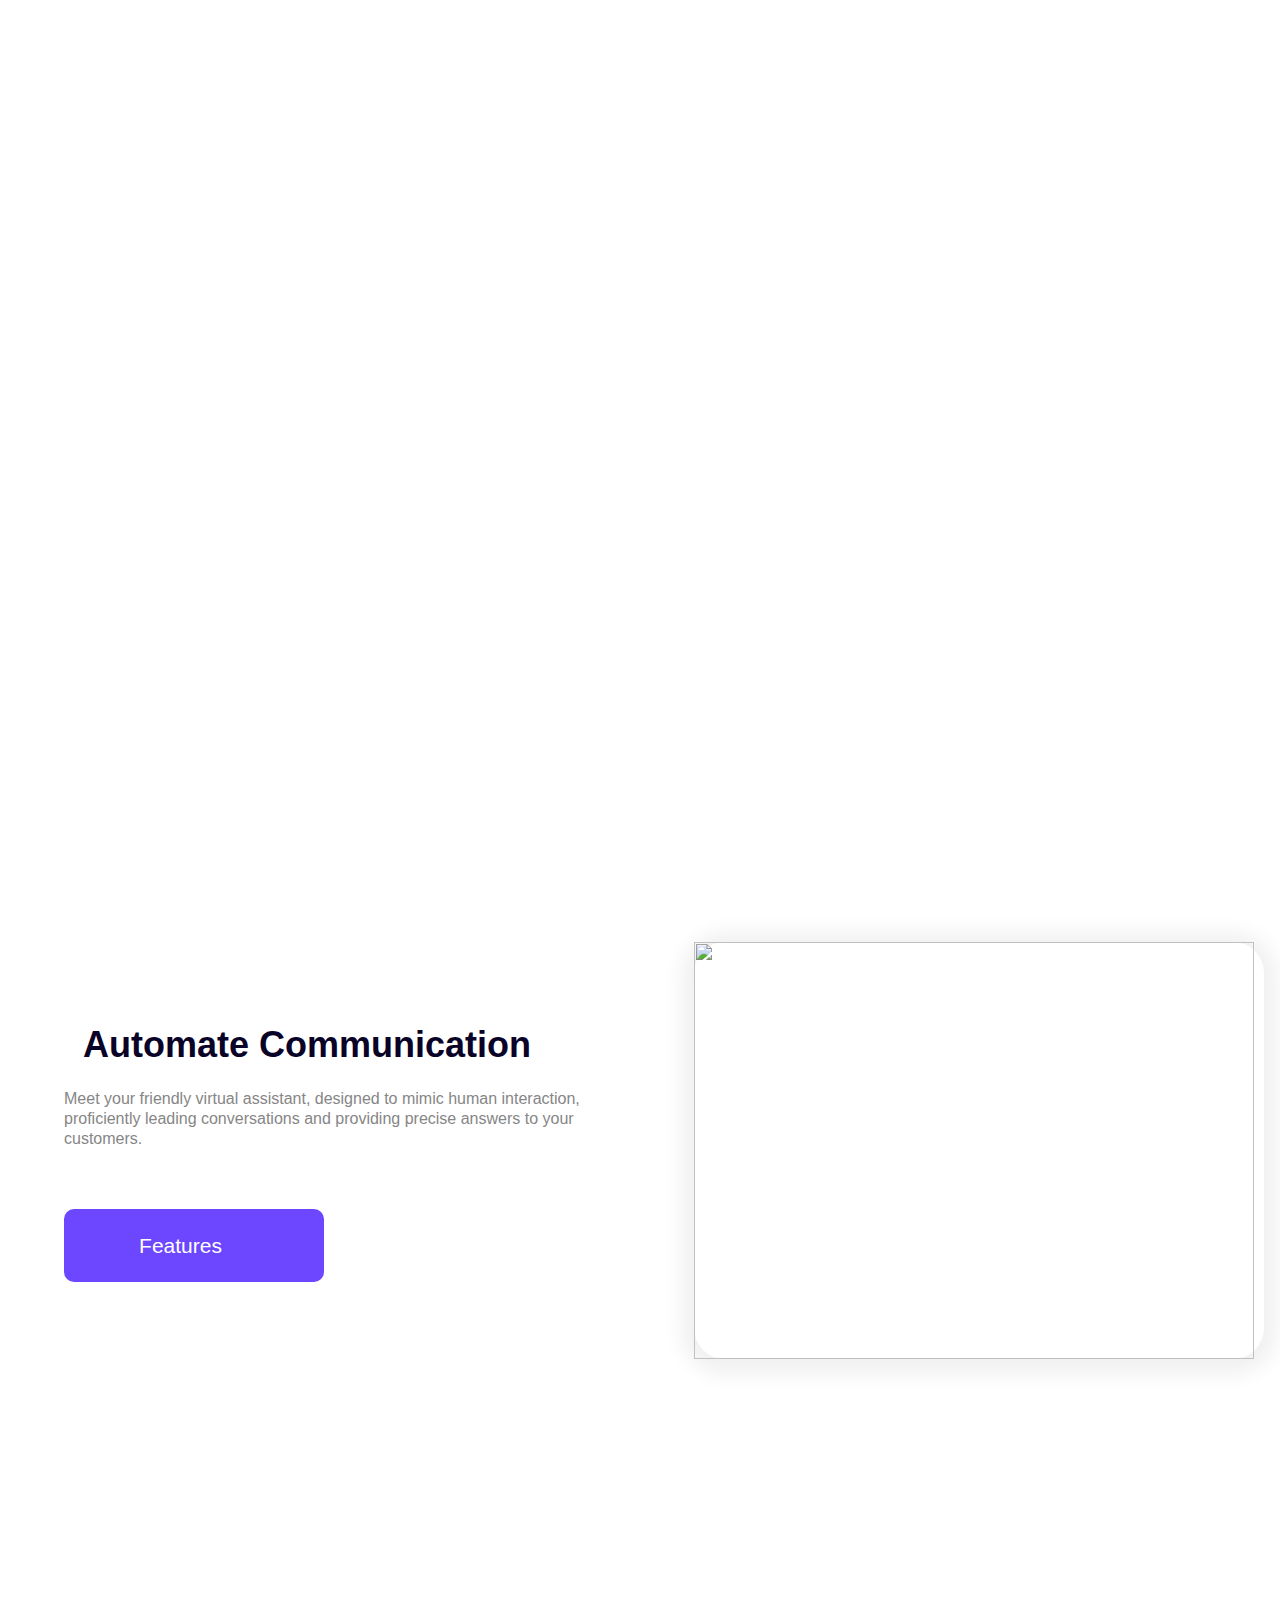
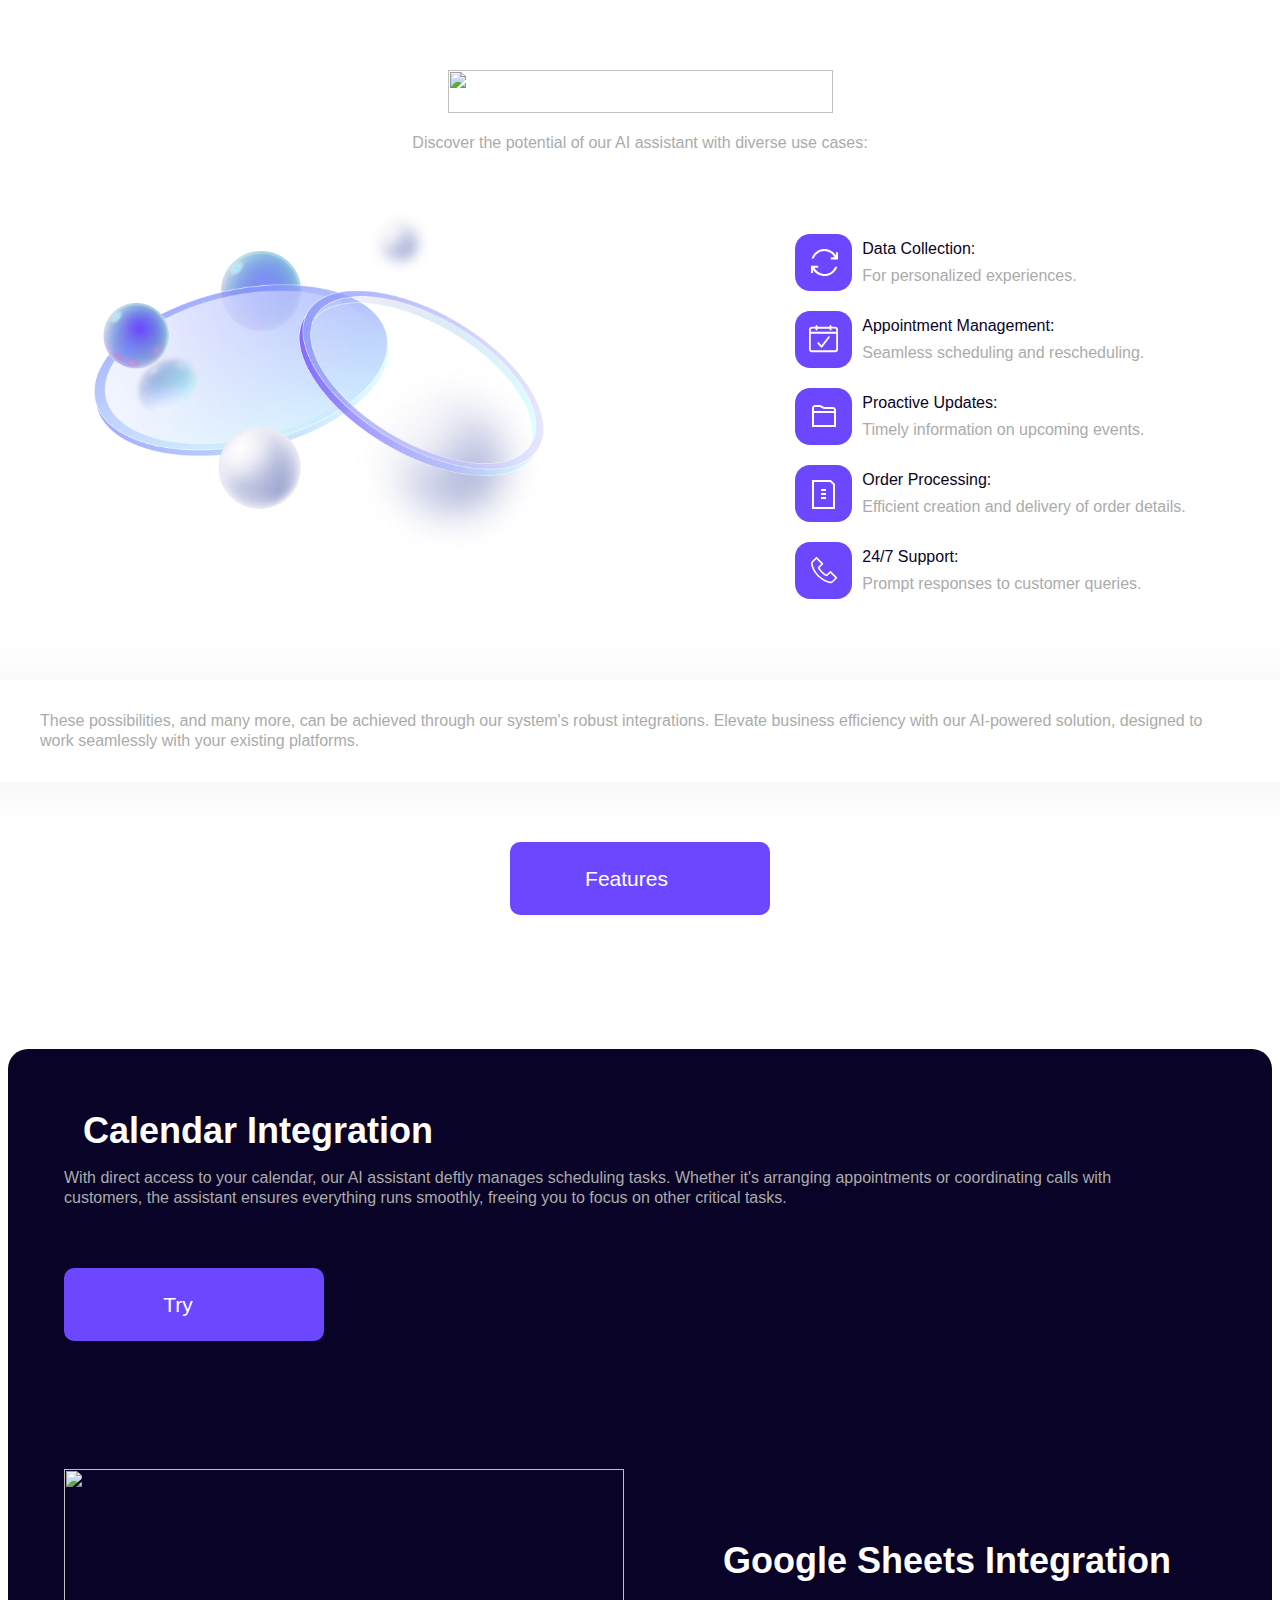
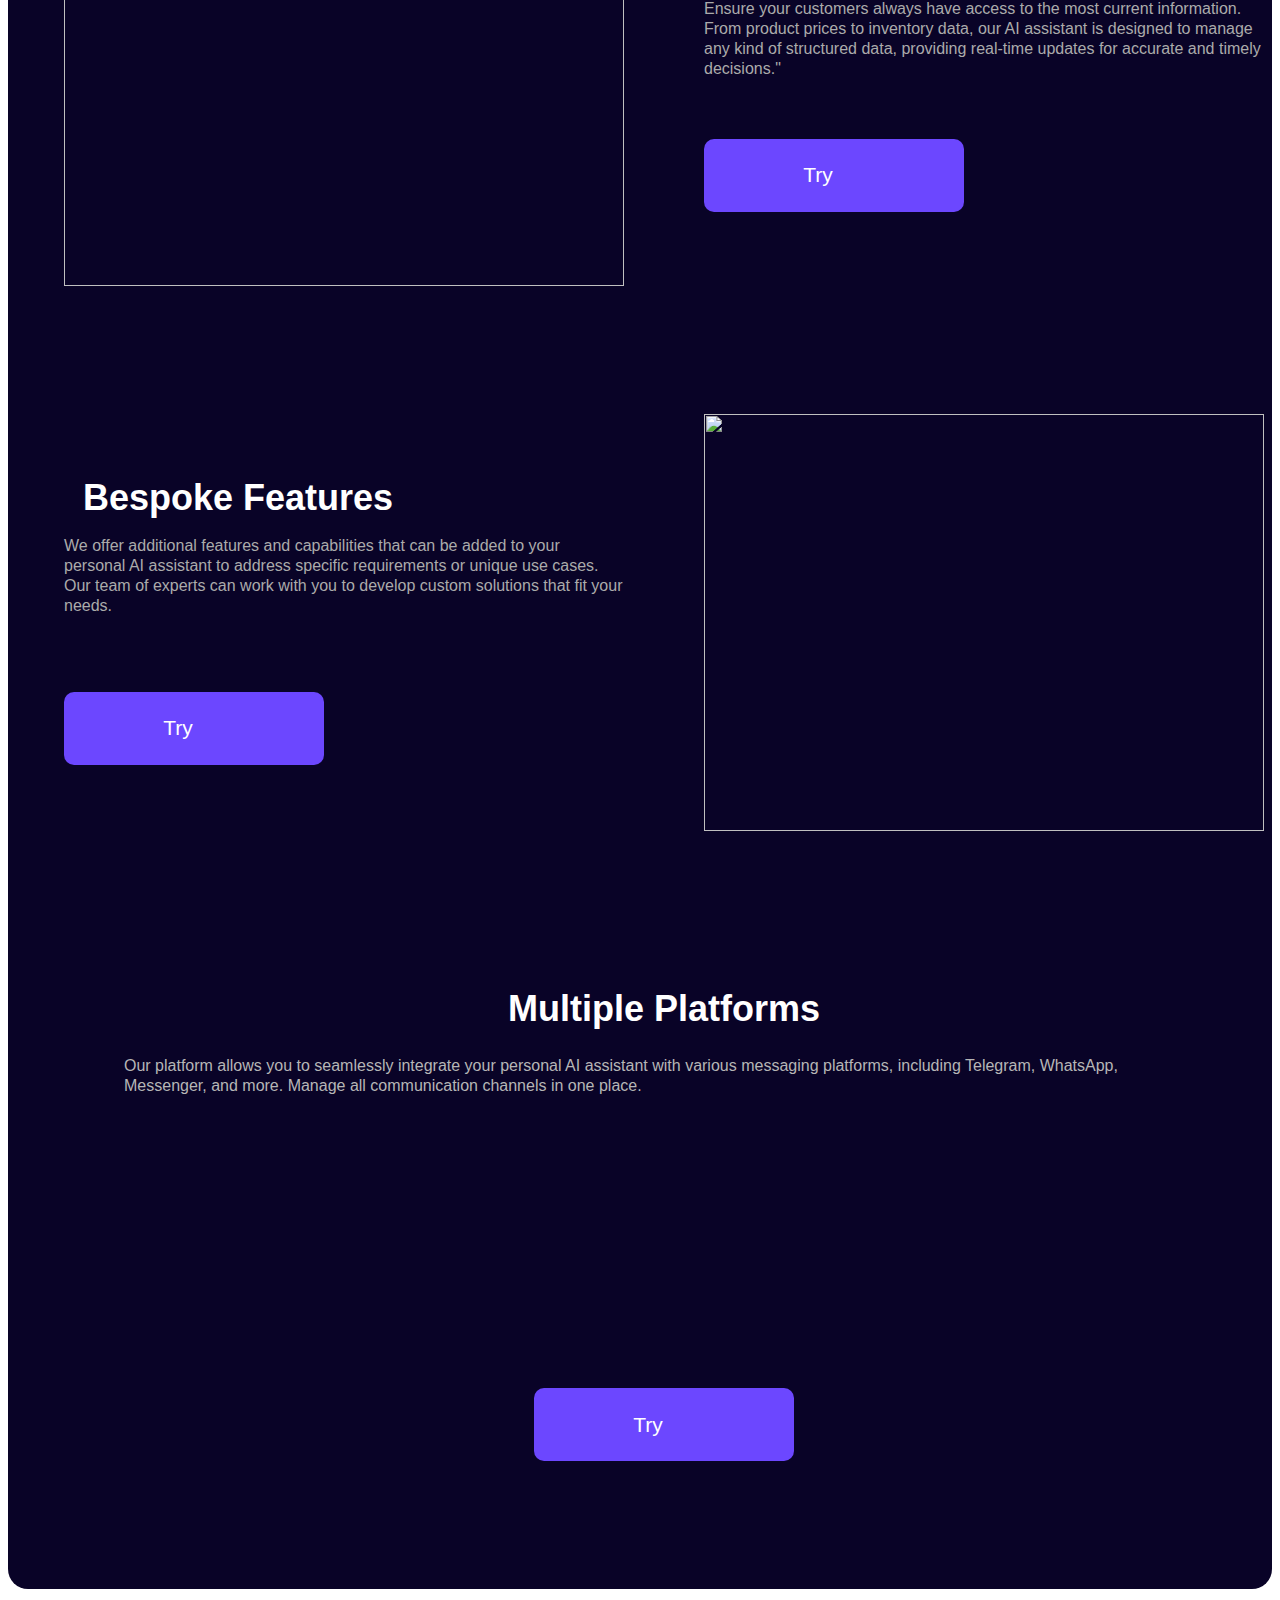
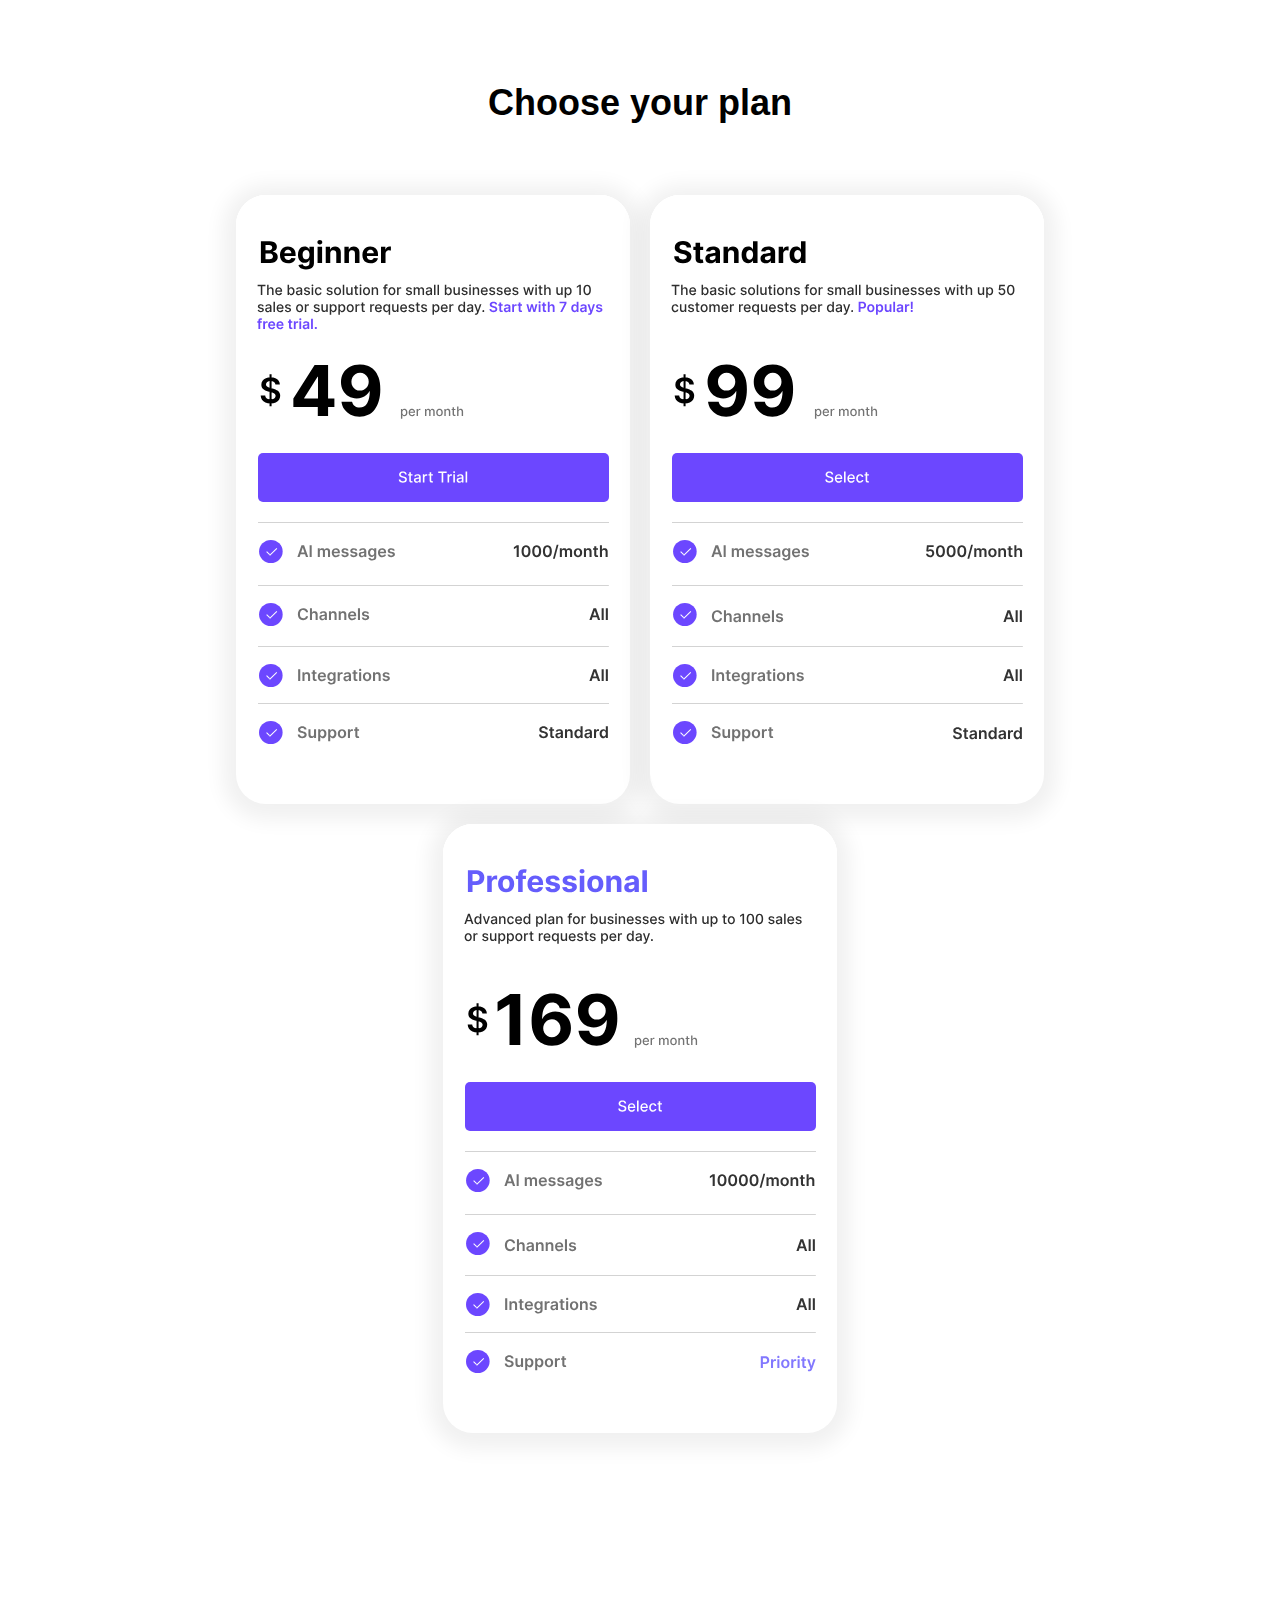
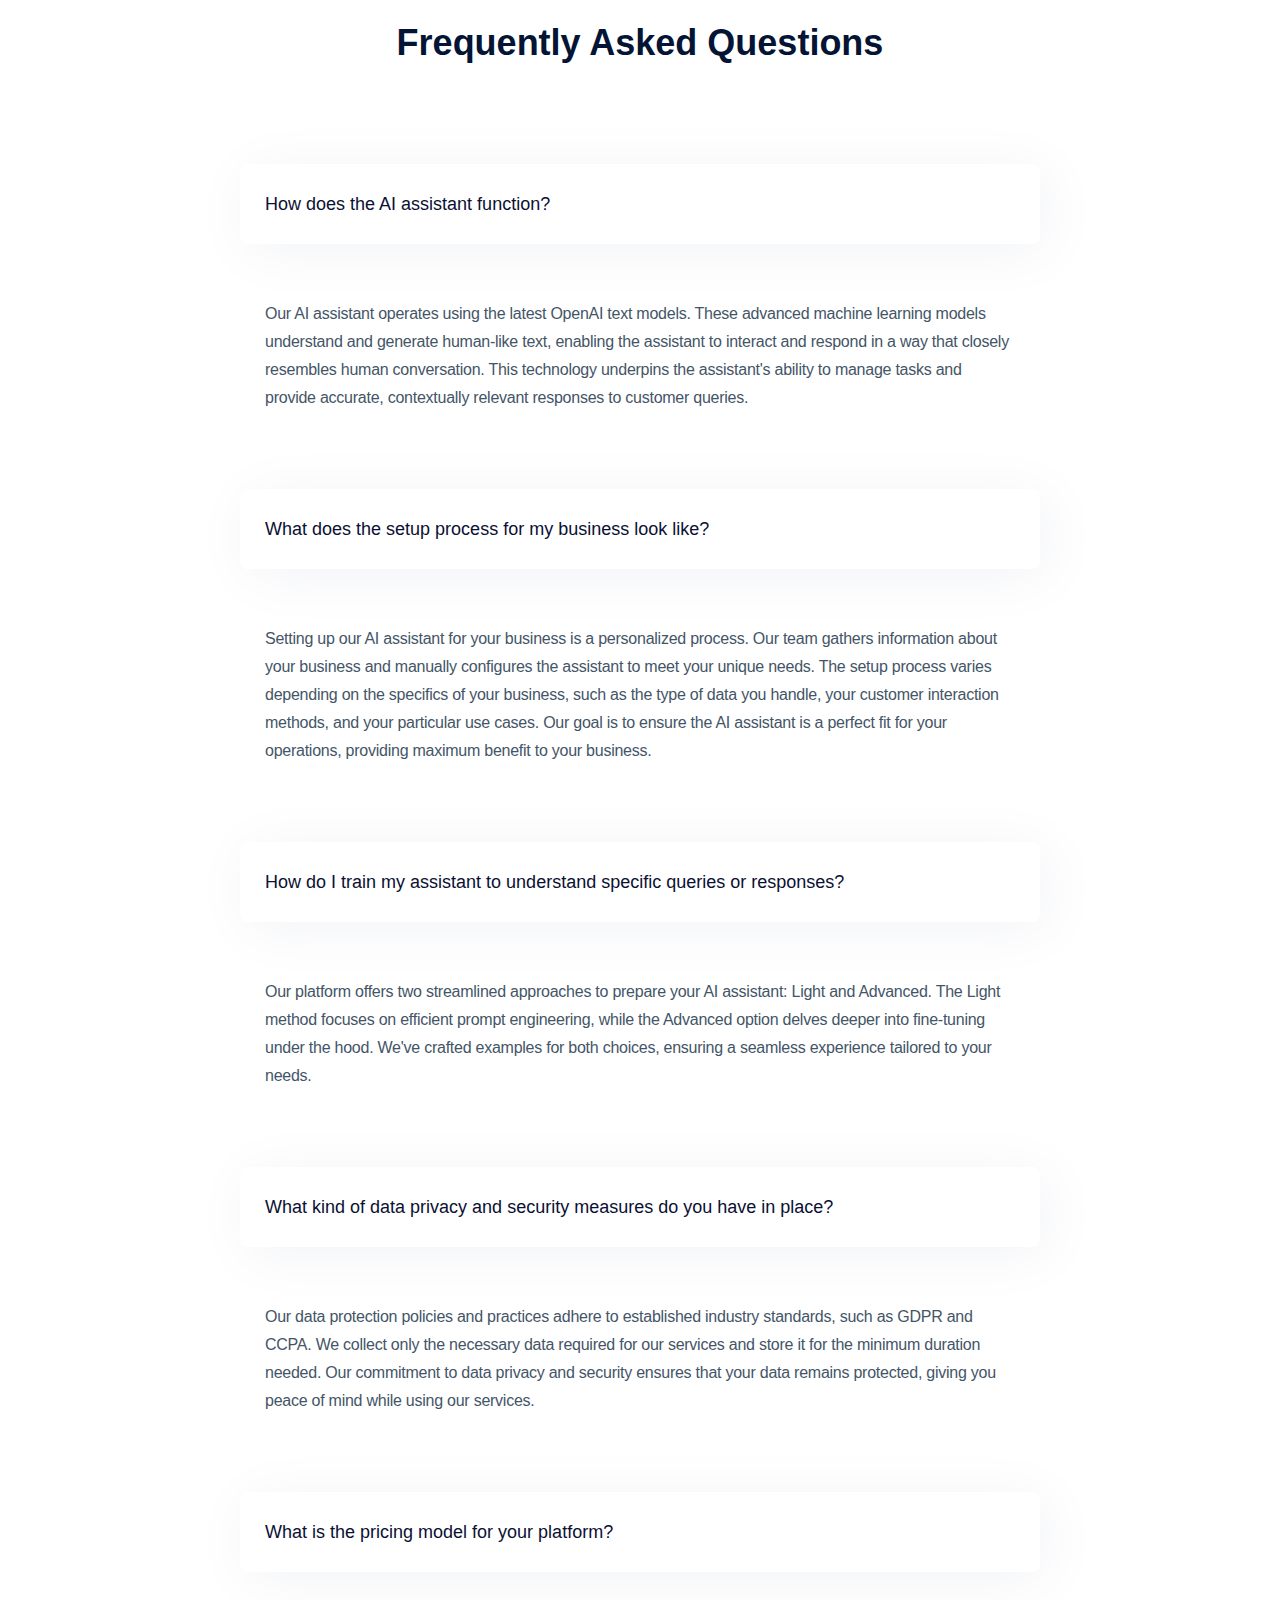
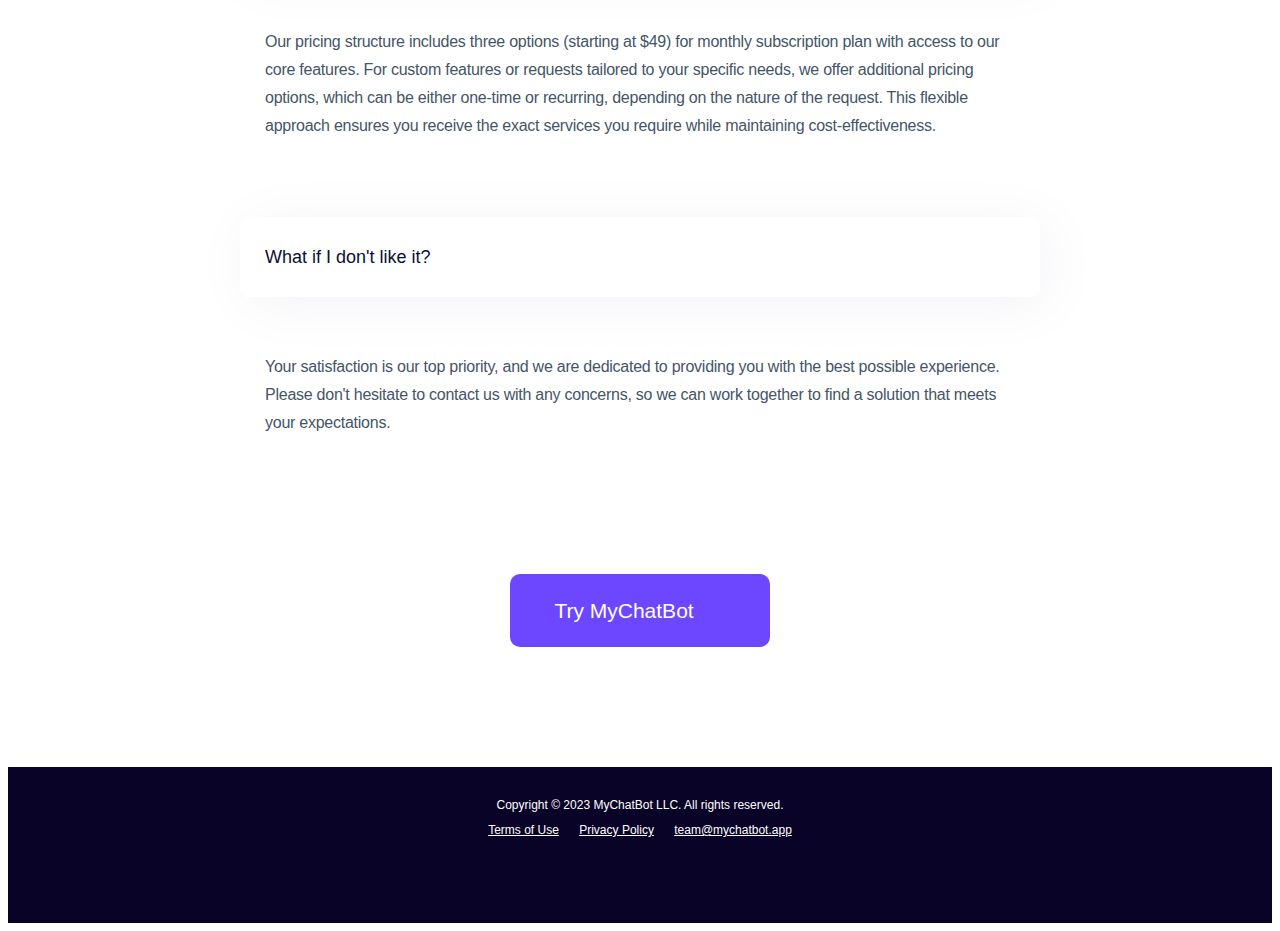
==== commit f6f93eb2: "Update index.html" ====
--- a/index.html
+++ b/index.html
@@ -465,7 +465,8 @@
       <div class="text-block-2" style="margin-bottom: 5px;">Copyright © 2023 MyChatBot LLC. All rights reserved.</div>
       <div class="text-block-2">
         <a href="/terms-of-use" class="text-block-2" style="margin-right: 17px;">Terms of Use</a>
-        <a href="/privacy-policy" class="text-block-2">Privacy Policy</a>
+        <a href="/privacy-policy" class="text-block-2" style="margin-right: 17px;">Privacy Policy</a>
+        <a href="mailto:team@mychatbot.app" class="text-block-2">team@mychatbot.app</a>
       </div>
     </div>
   </div>
